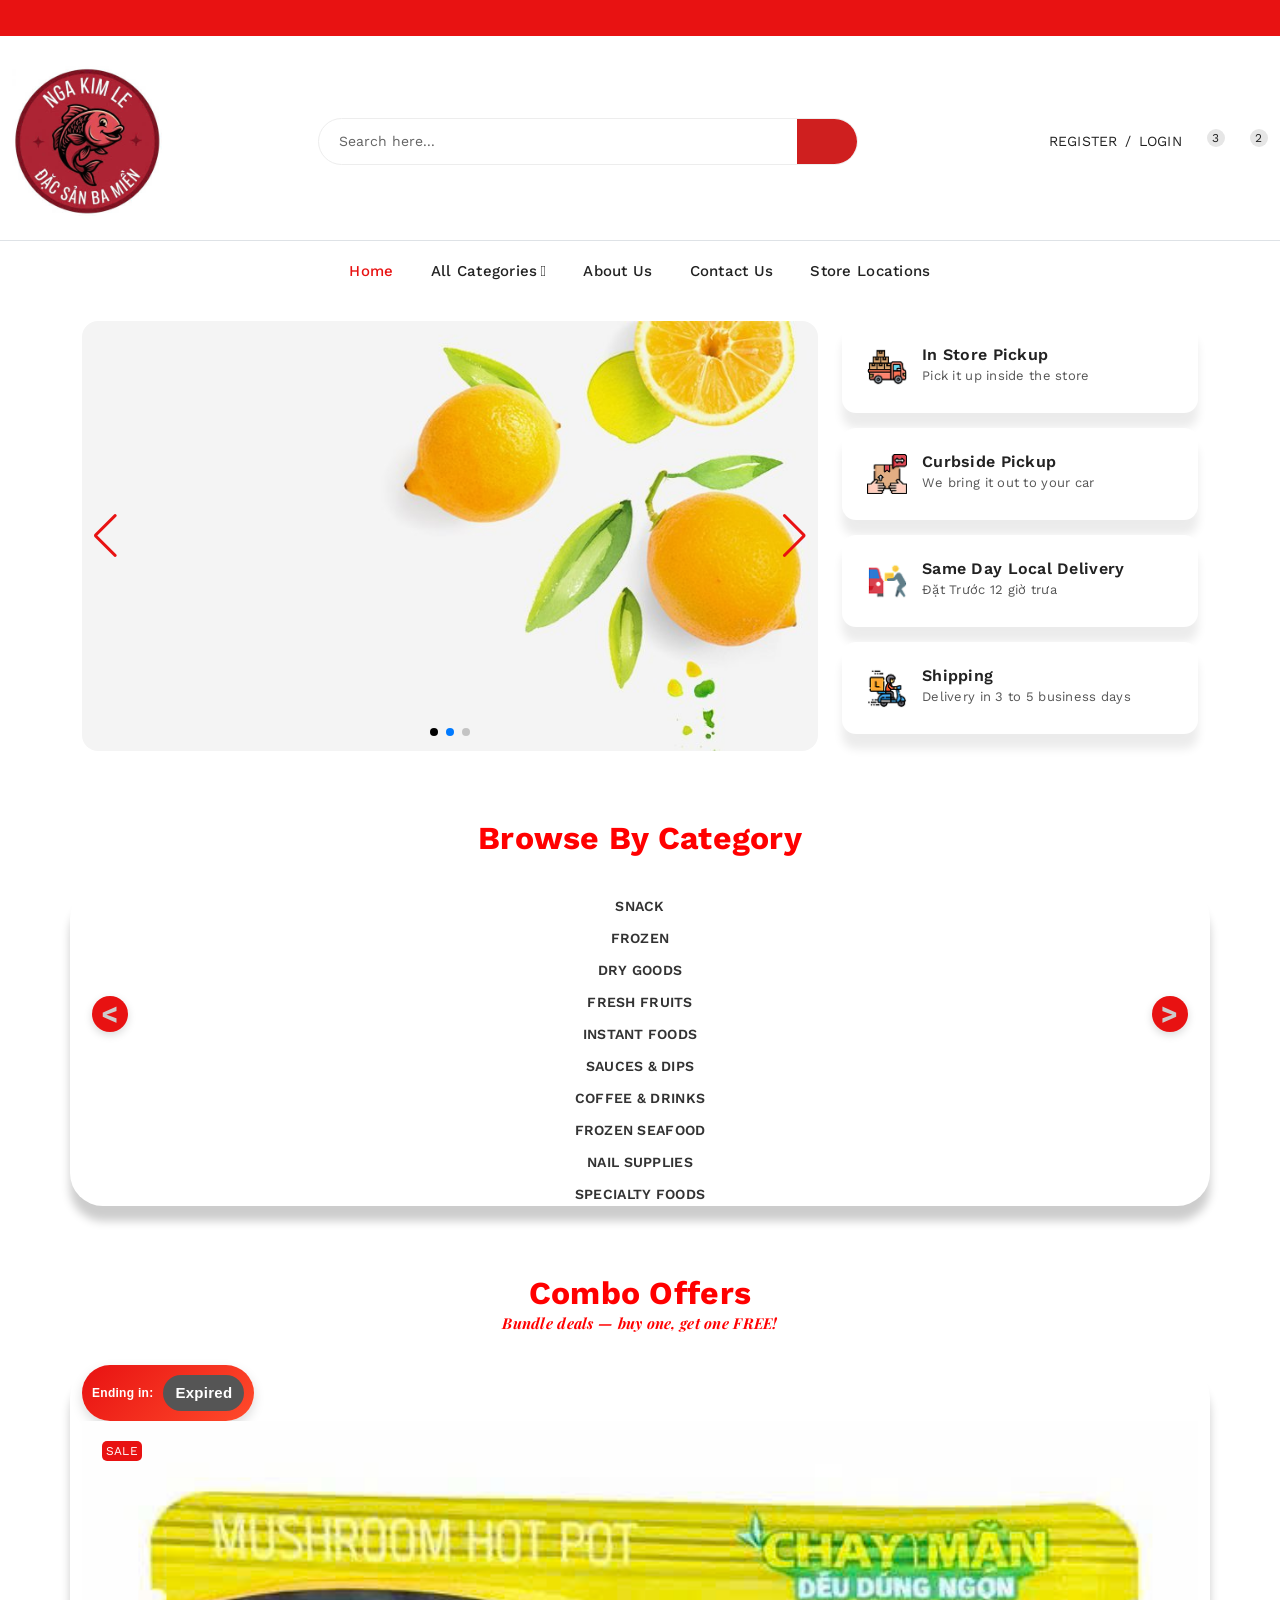
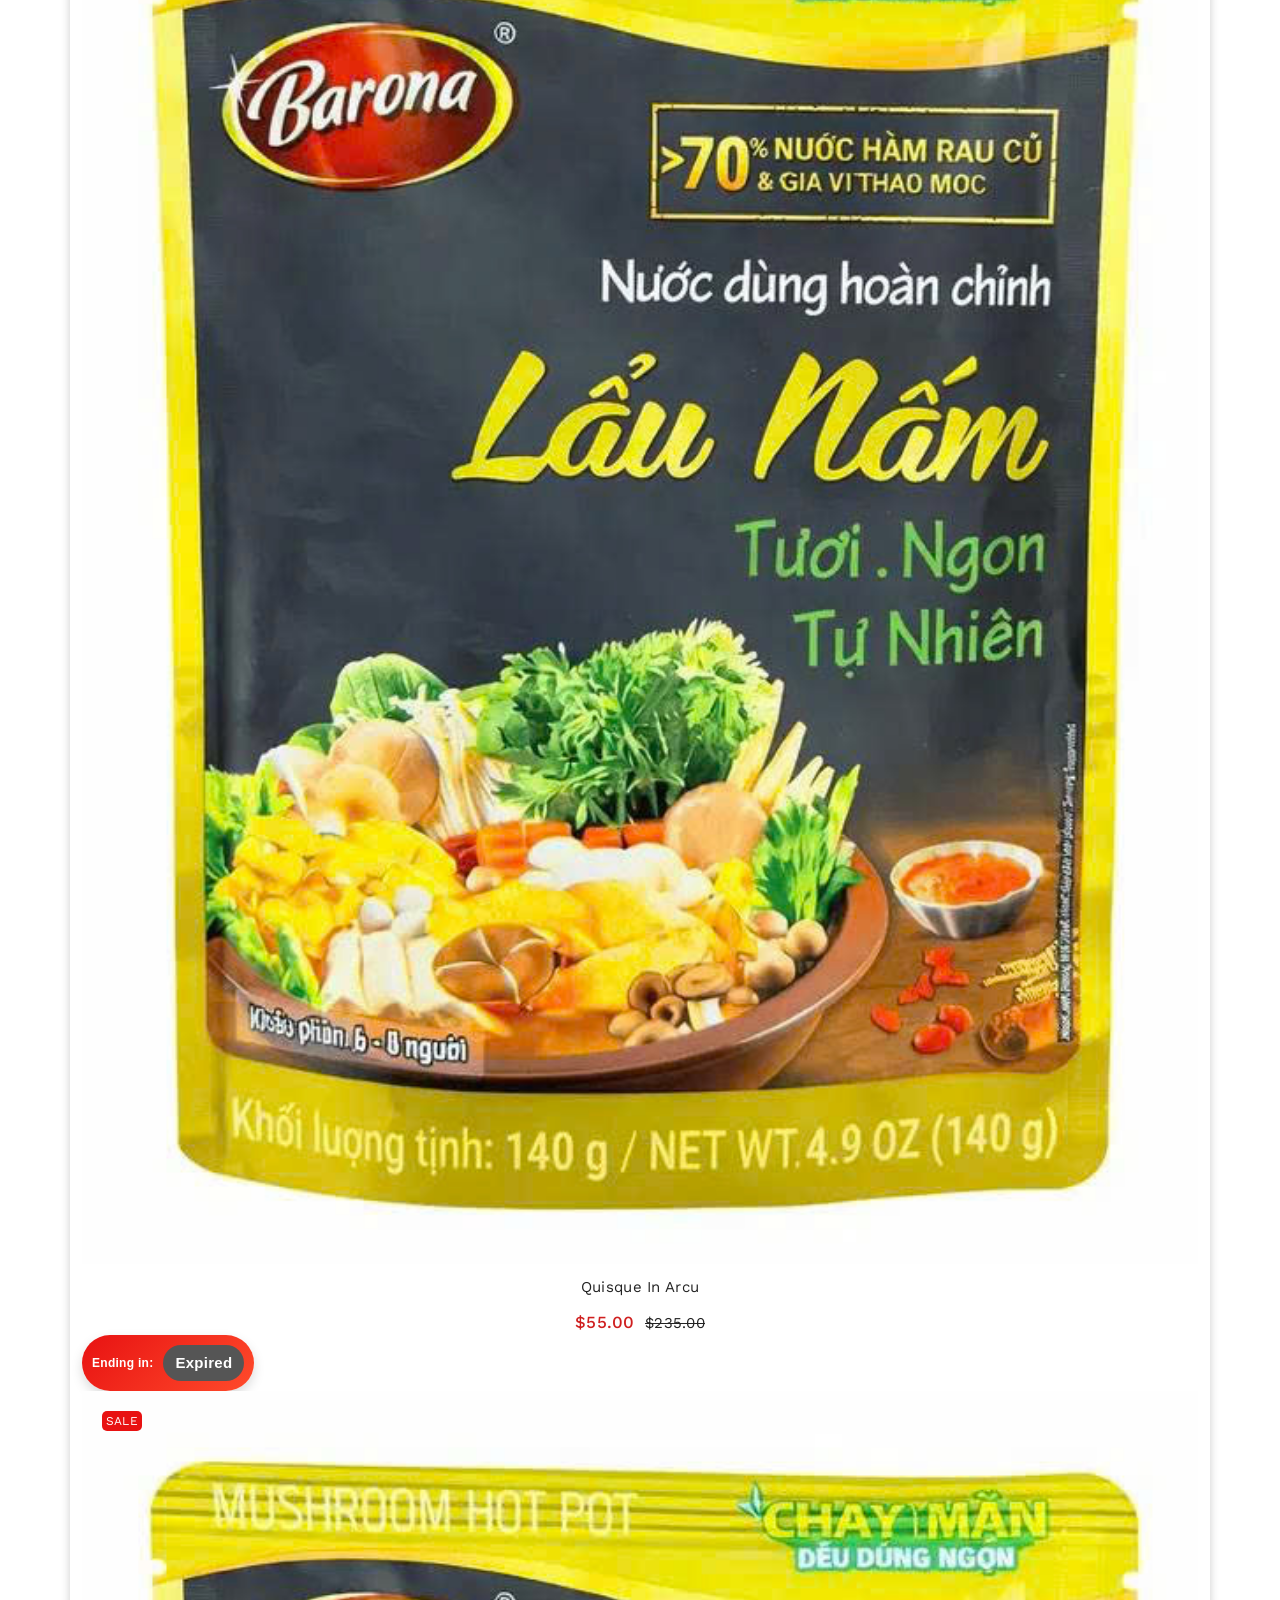
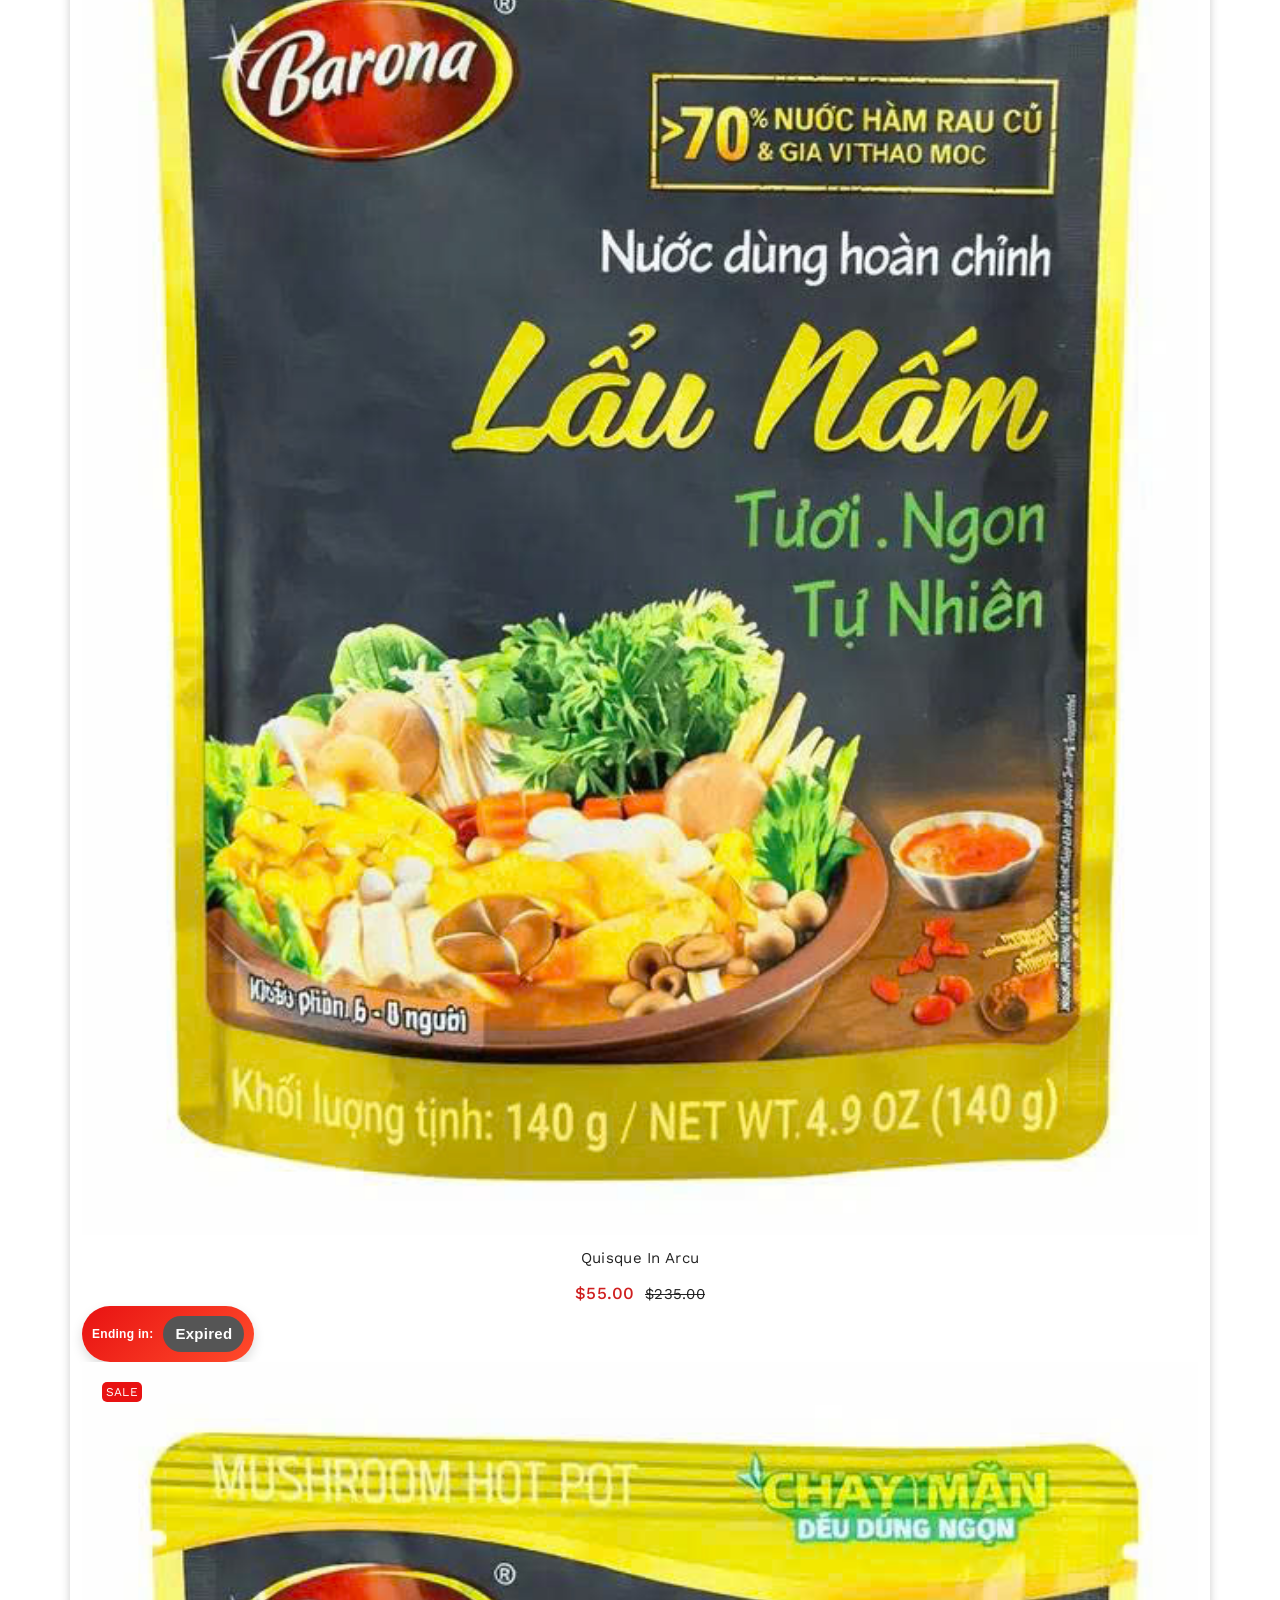
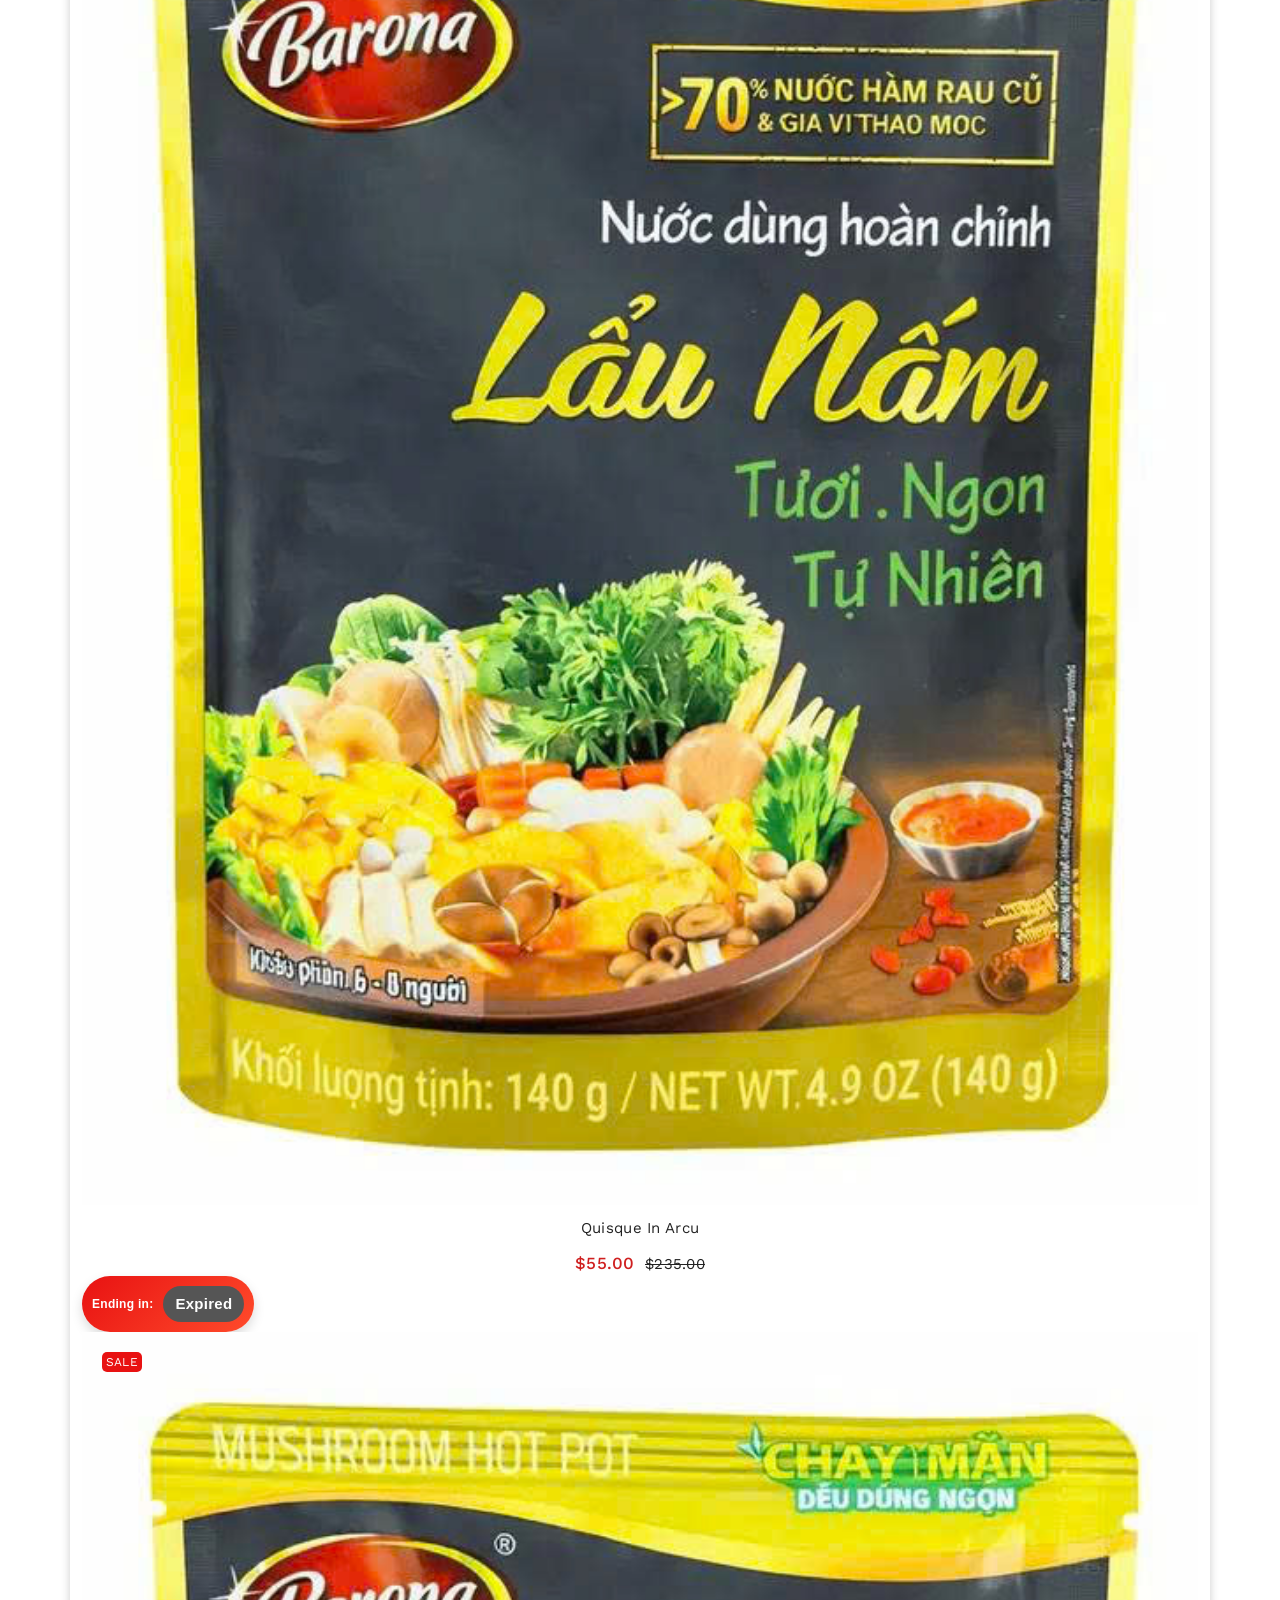
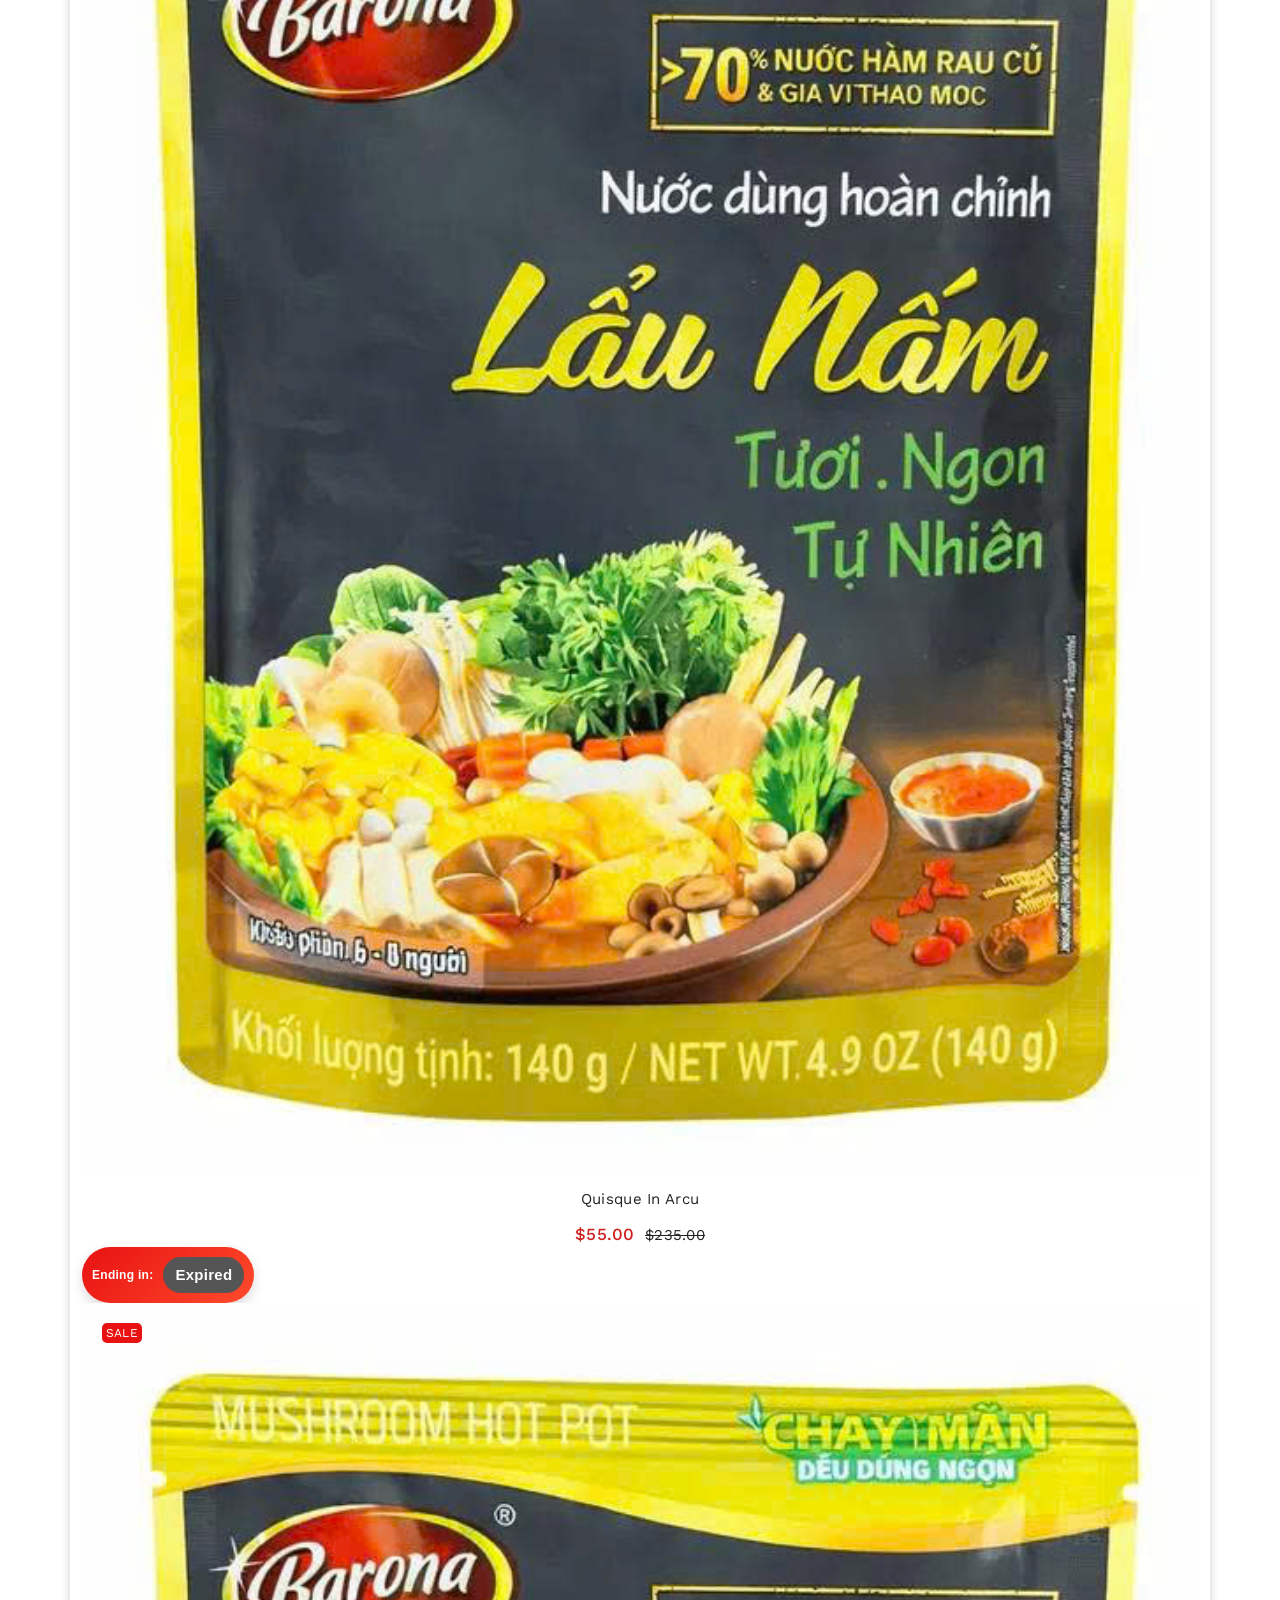
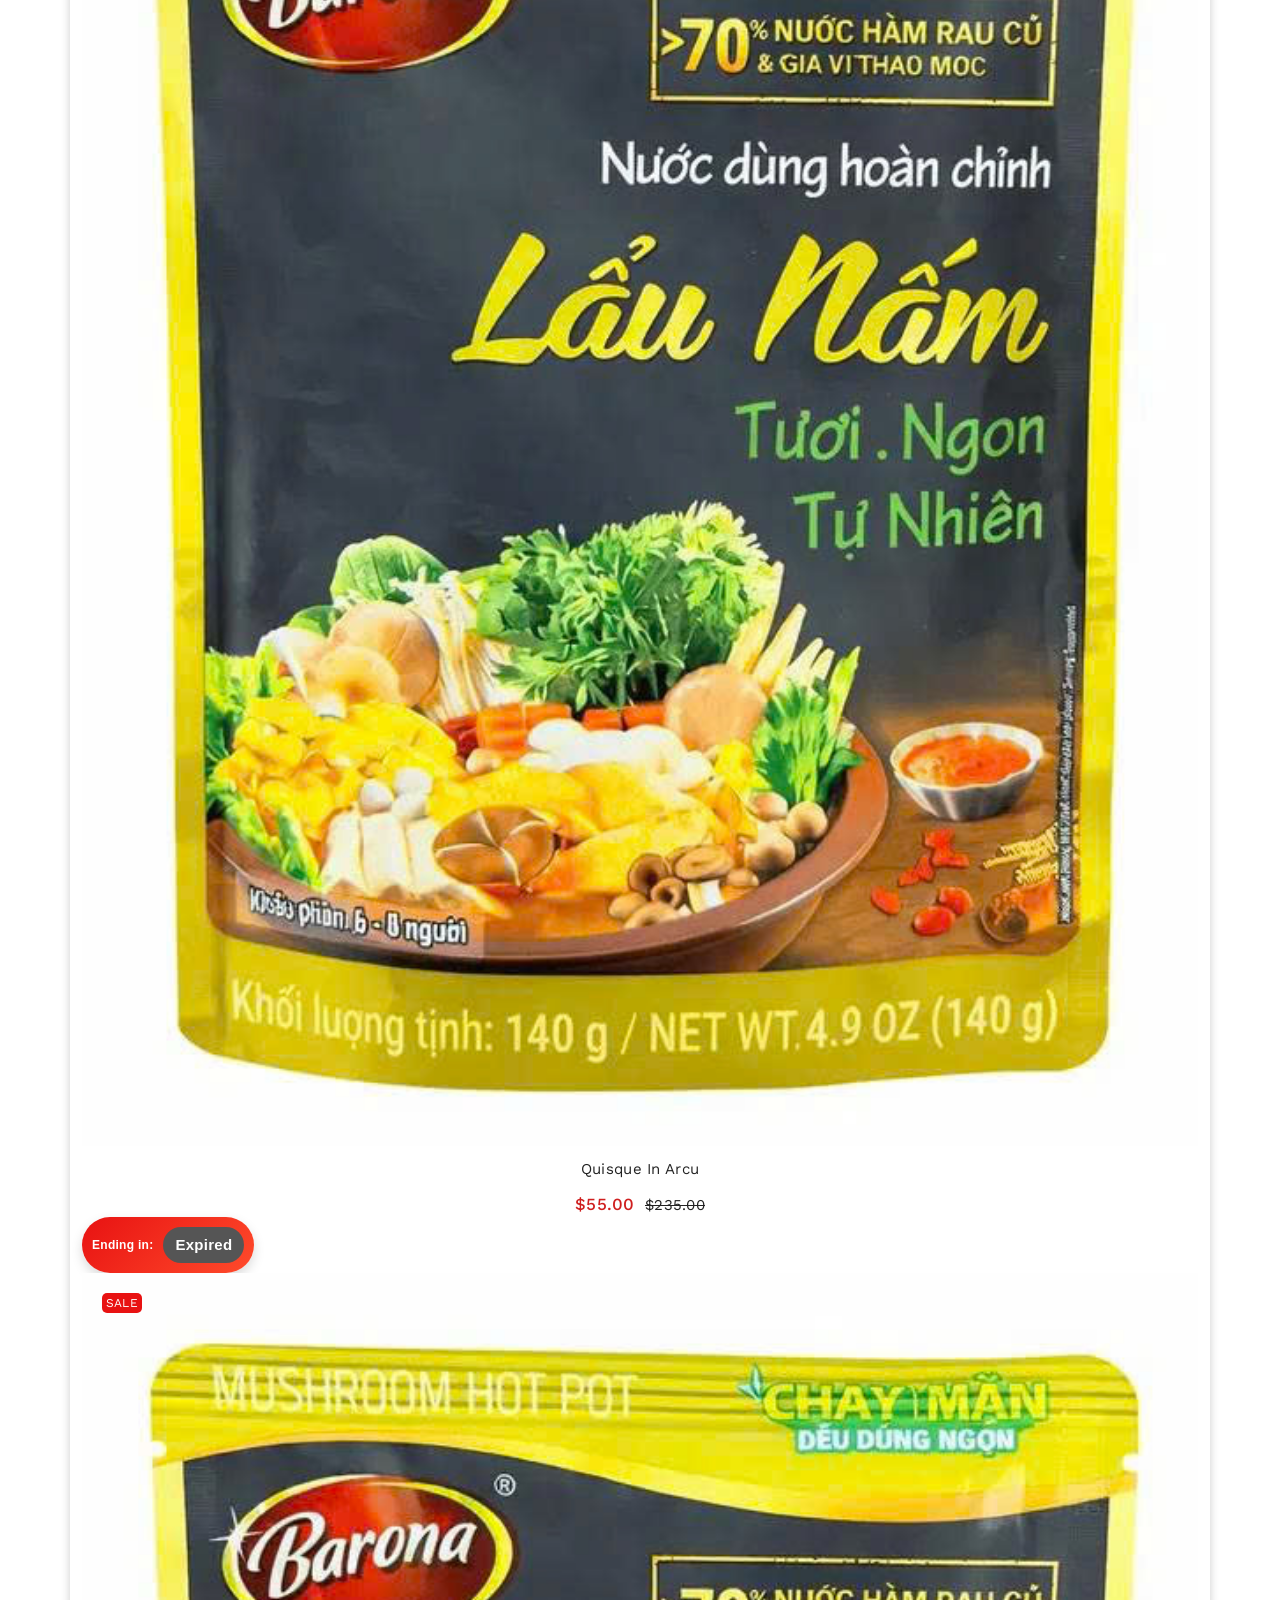
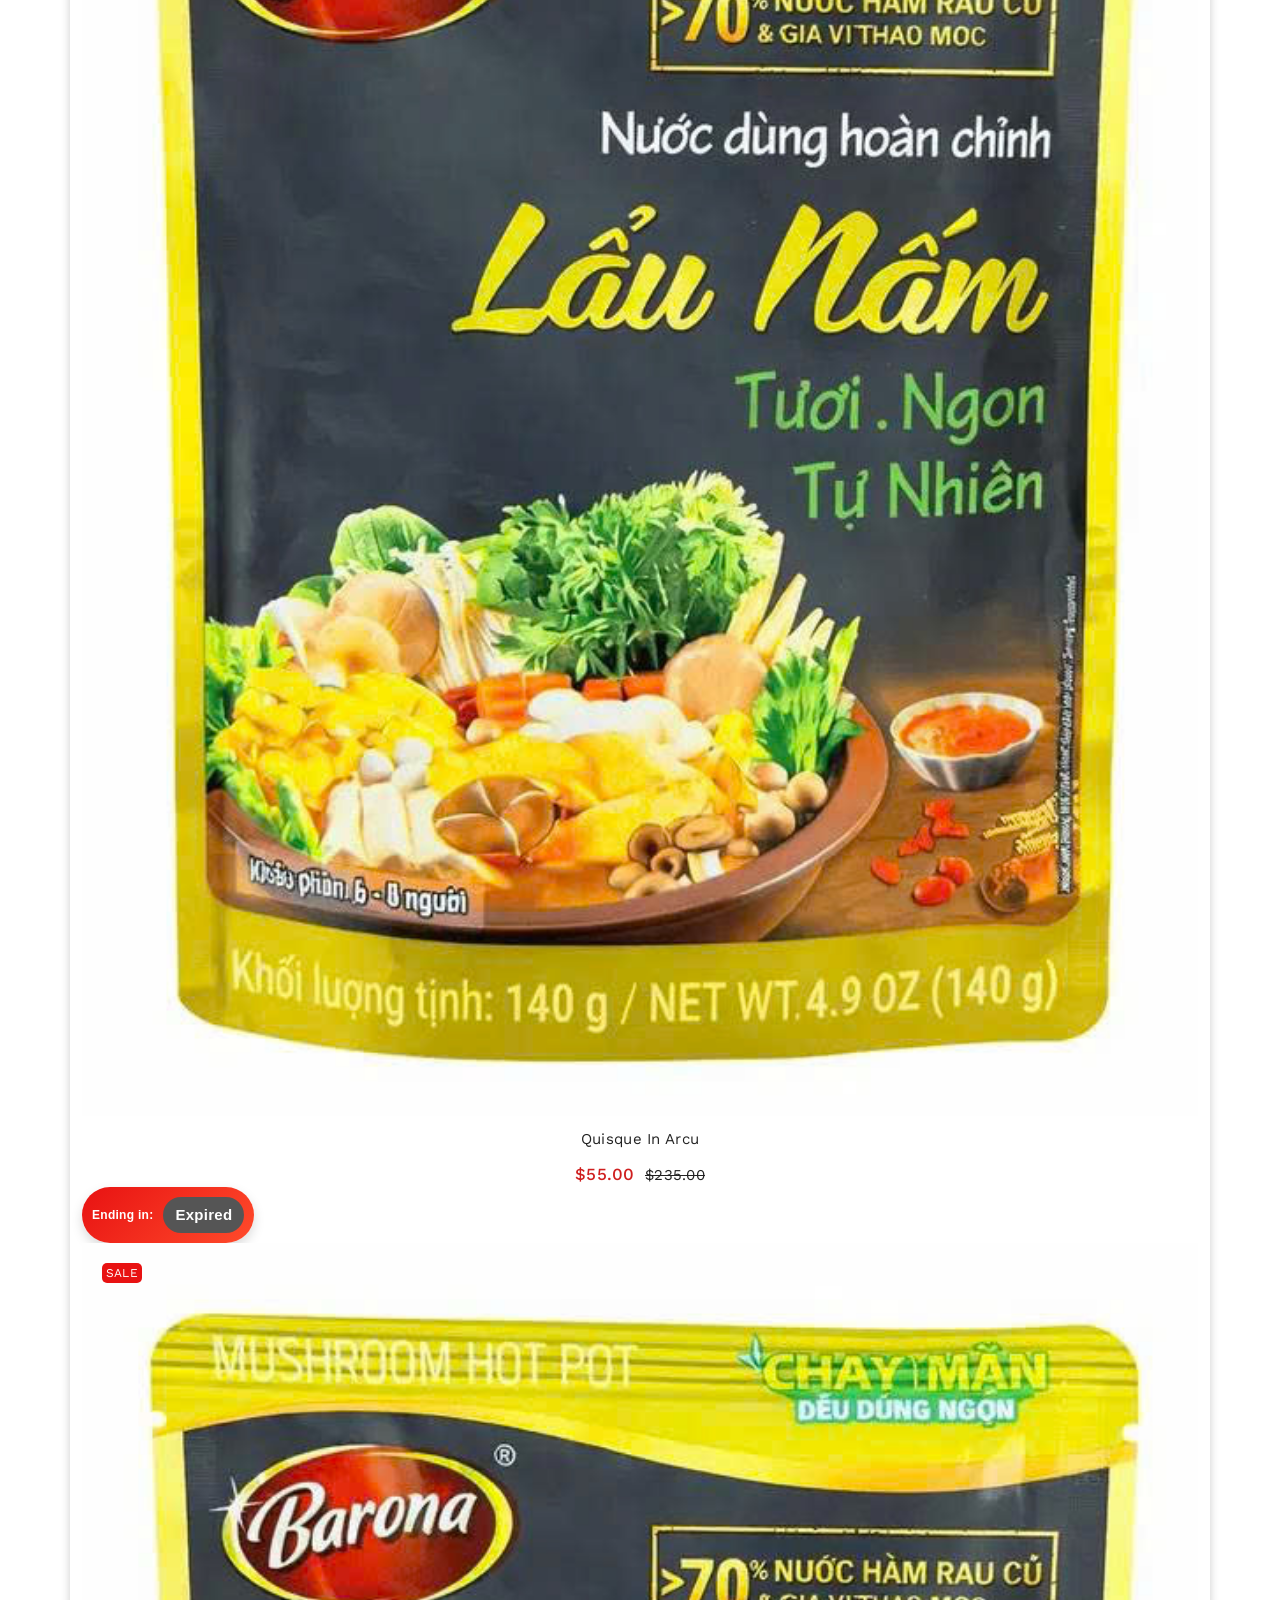
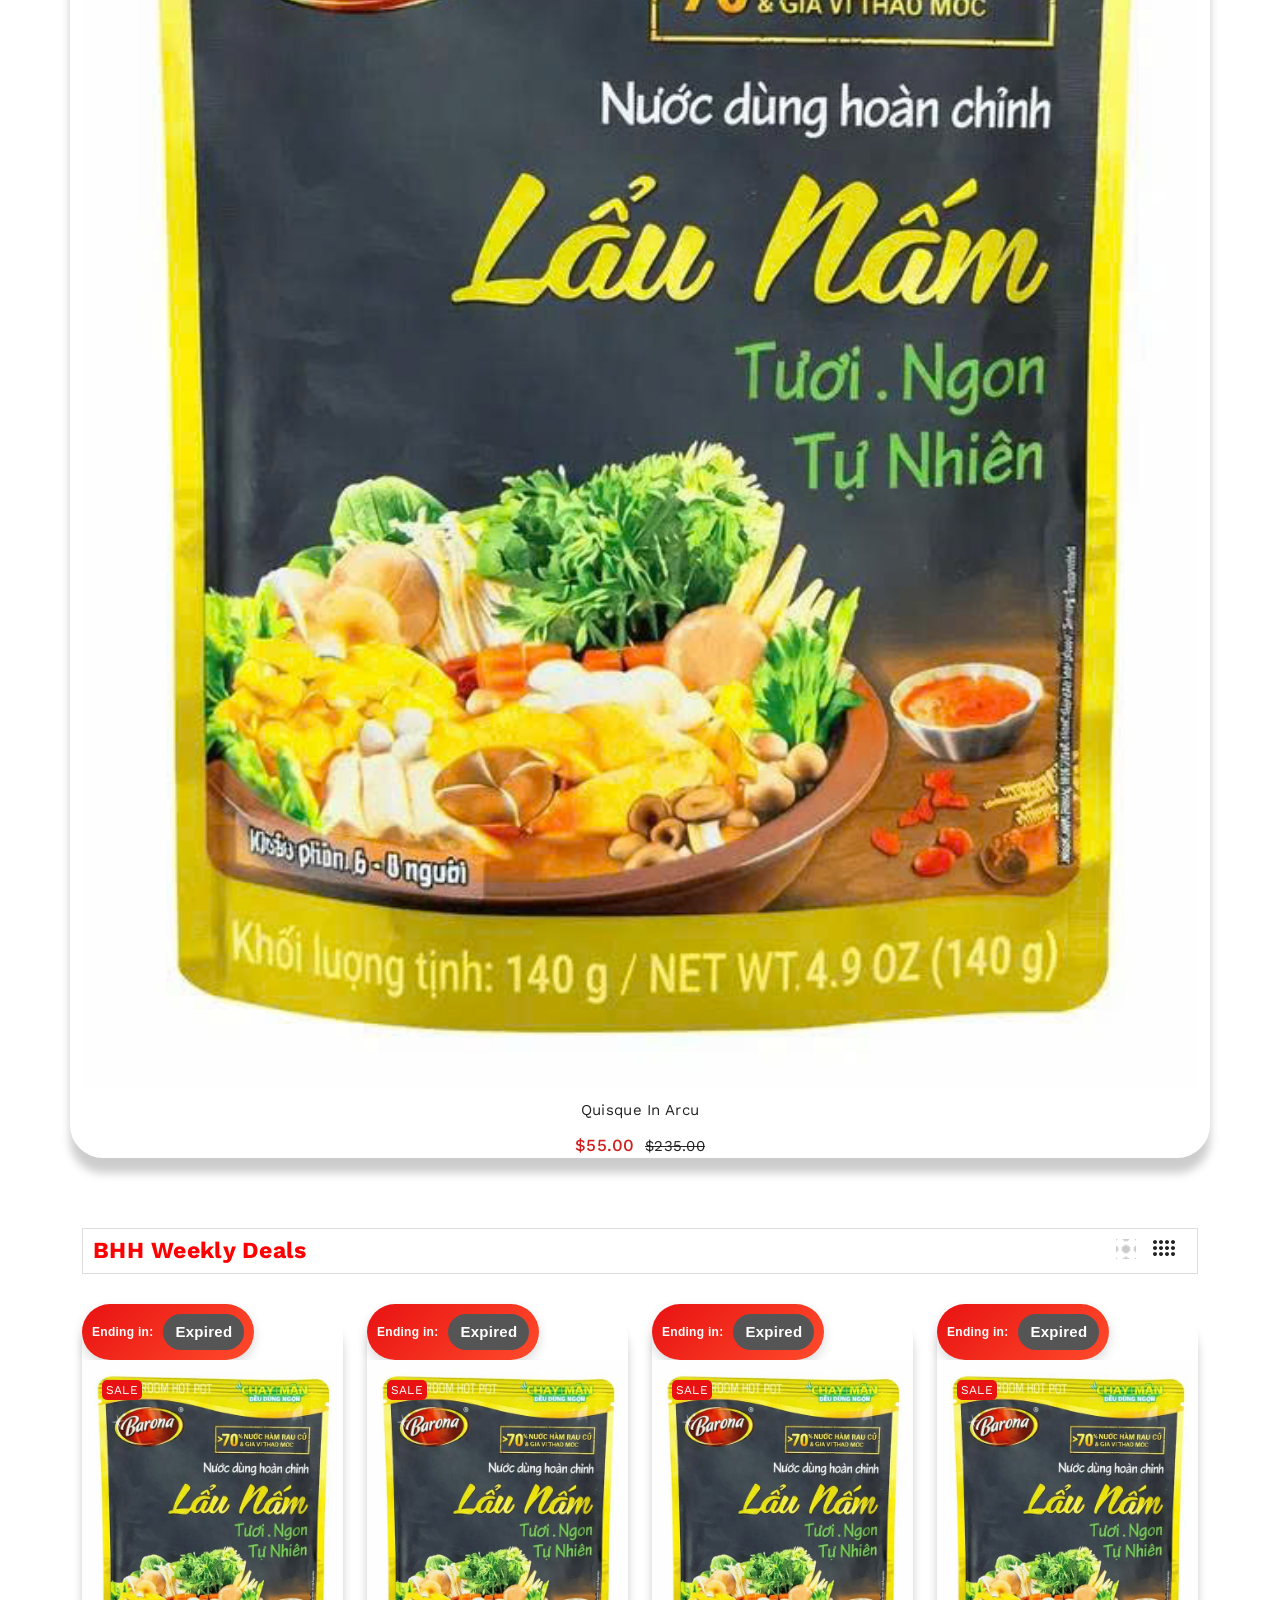
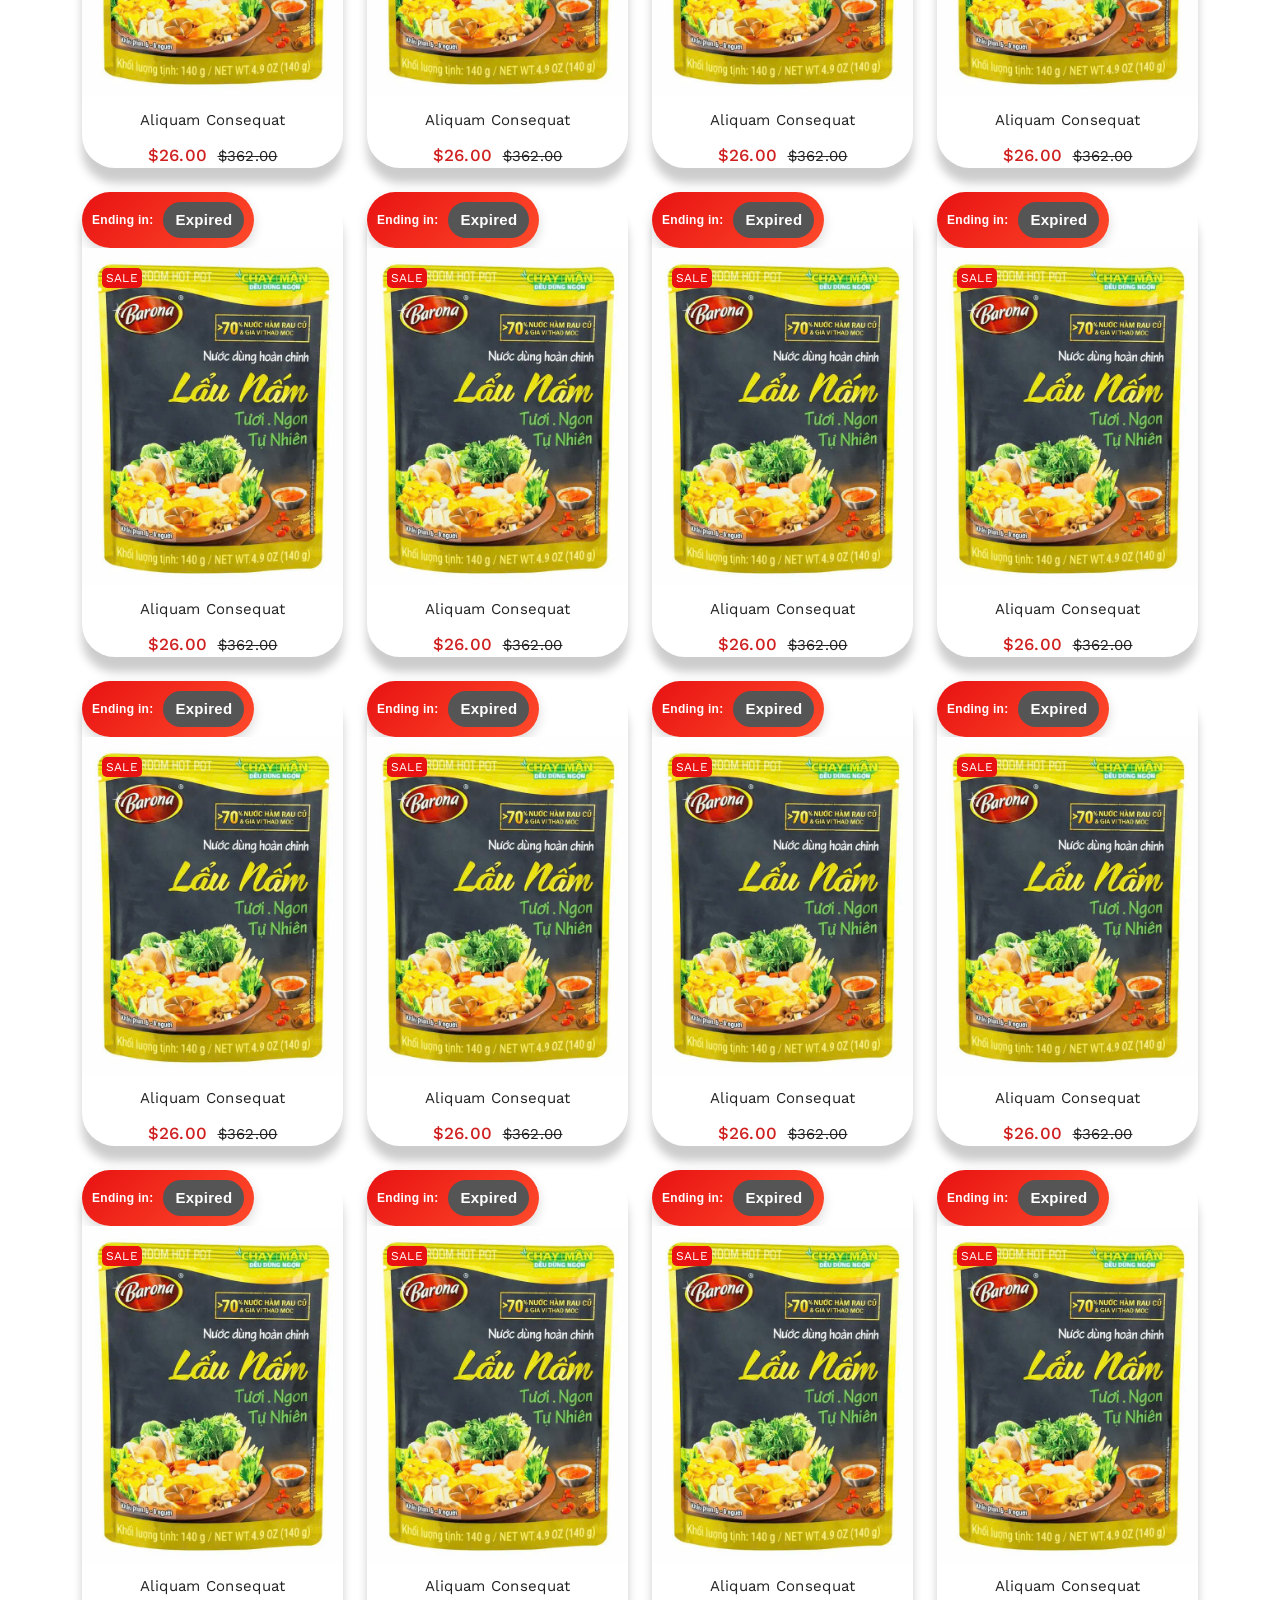
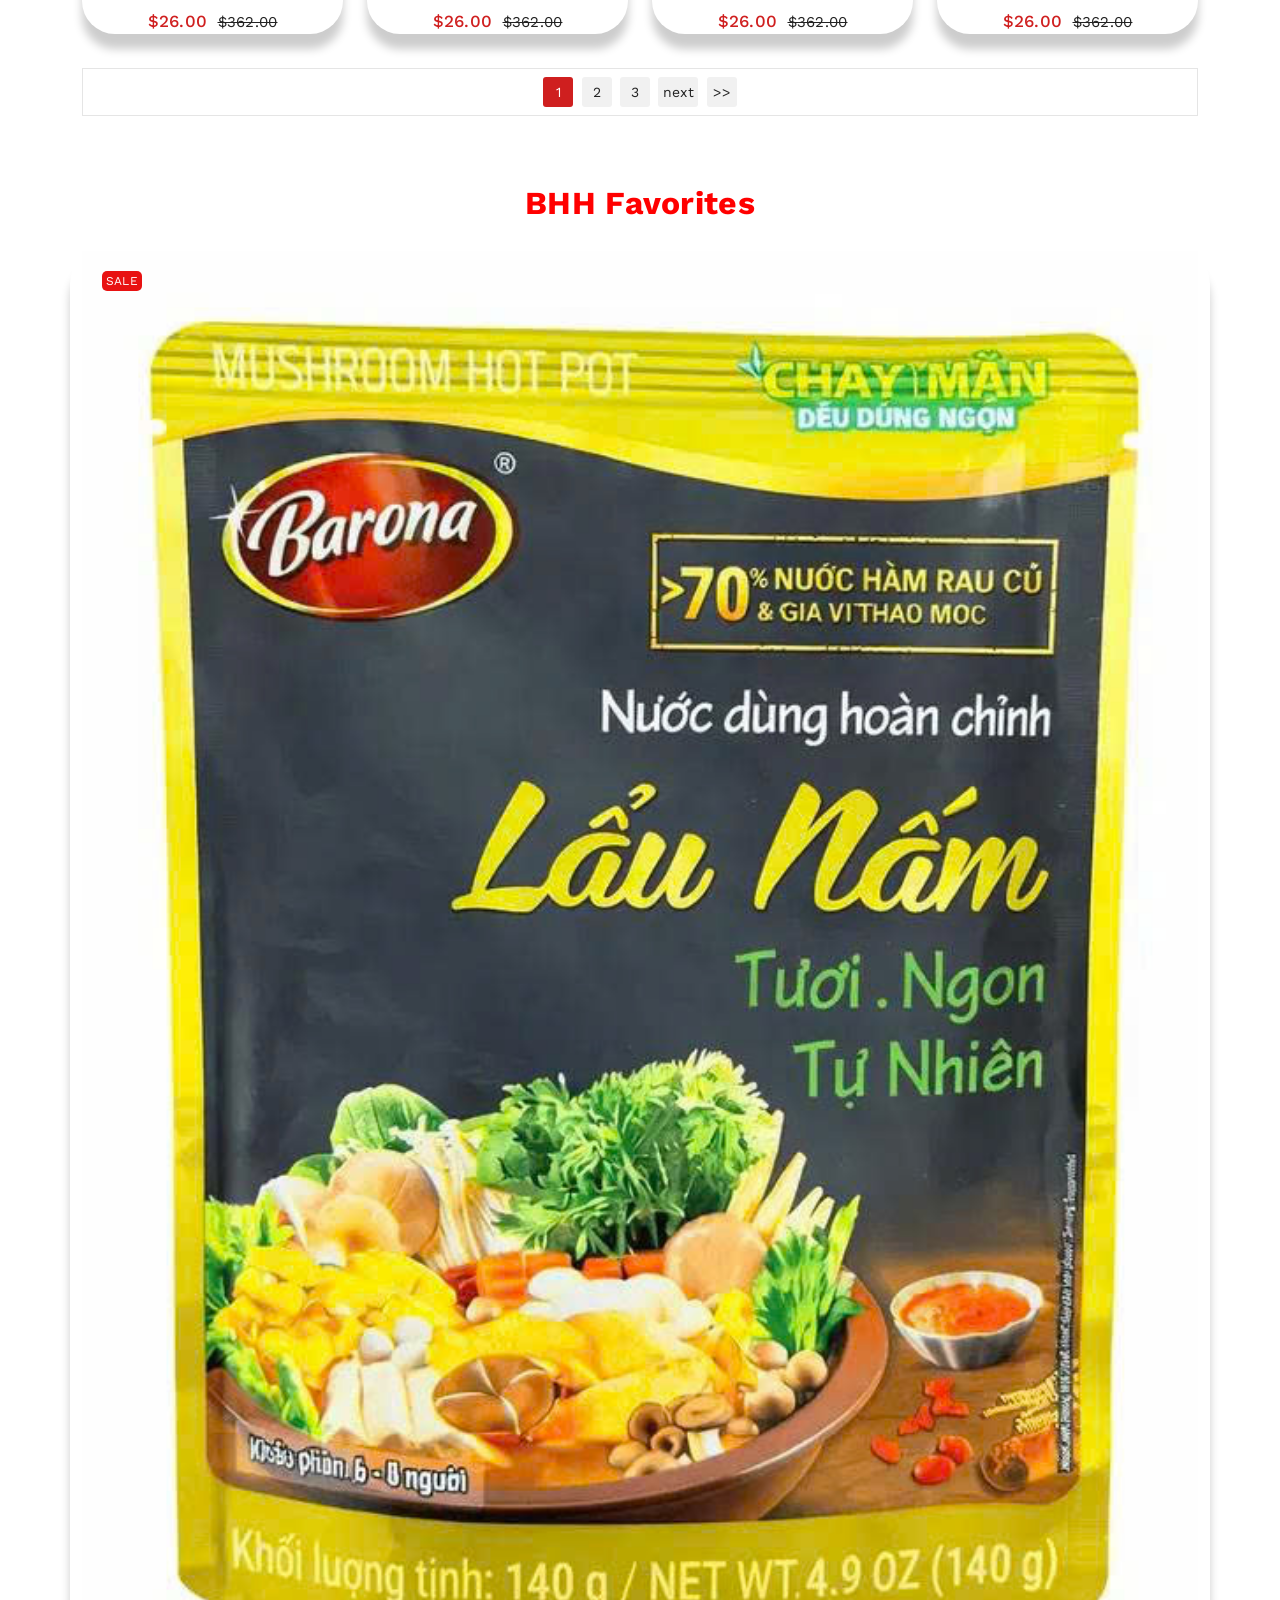
==== index.html @ f83b48e1 "Update index.html" ====
<!doctype html>
<html class="no-js" lang="en">


<!-- Mirrored from htmldemo.net/NKL/NKL/index-3.html by HTTrack Website Copier/3.x [XR&CO'2014], Tue, 21 May 2024 14:06:20 GMT -->

<head>
    <meta charset="utf-8">
    <meta http-equiv="x-ua-compatible" content="ie=edge">
    <title>NKL - HTML Template </title>
    <meta name="description" content="">
    <meta name="viewport" content="width=device-width, initial-scale=1">
    <!-- Favicon -->
    <link rel="shortcut icon" type="image/x-icon" href="assets/img/logo/logonkl.jpg">

    <!-- CSS 
    ========================= -->
    <!--bootstrap min css-->
    <link rel="stylesheet" href="assets/css/bootstrap.min.css">
    <!--owl carousel min css-->
    <link rel="stylesheet" href="assets/css/owl.carousel.min.css">
    <!--slick min css-->
    <link rel="stylesheet" href="assets/css/slick.css">
    <!--magnific popup min css-->
    <link rel="stylesheet" href="assets/css/magnific-popup.css">
    <!--font awesome css-->
    <link rel="stylesheet" href="assets/css/font.awesome.css">
    <!--ionicons css-->
    <link rel="stylesheet" href="assets/css/ionicons.min.css">
    <!--linearicons css-->
    <link rel="stylesheet" href="assets/css/linearicons.css">
    <!--animate css-->
    <link rel="stylesheet" href="assets/css/animate.css">
    <!--jquery ui min css-->
    <link rel="stylesheet" href="assets/css/jquery-ui.min.css">
    <!--slinky menu css-->
    <link rel="stylesheet" href="assets/css/slinky.menu.css">
    <!--plugins css-->
    <link rel="stylesheet" href="assets/css/plugins.css">
    <!-- Main Style CSS -->
    <link rel="stylesheet" href="assets/css/style.css">
    <link rel="stylesheet" href="https://cdn.jsdelivr.net/npm/swiper@11/swiper-bundle.min.css" />
    <!--modernizr min js here-->
    <script src="assets/js/vendor/modernizr-3.7.1.min.js"></script>
    <style>
        /* Thanh phía trên */
        .top-bar {
            width: 100%;
            background: #e81212;
            /* màu xanh giống hình */
            color: #fff;
            padding: 6px 0;
            overflow: hidden;
            position: relative;
        }

        /* Vùng chứa chữ chạy */
        .marquee {
            white-space: nowrap;
            overflow: hidden;
            position: relative;
        }

        /* Dòng chữ */
        .marquee span {
            display: inline-block;
            padding-left: 100%;
            /* để chữ bắt đầu từ bên phải */
            animation: marquee 12s linear infinite;
            font-weight: bold;
            font-size: 15px;
        }

        /* Hiệu ứng chạy */
        @keyframes marquee {
            0% {
                transform: translateX(0);
            }

            100% {
                transform: translateX(-100%);
            }
        }

        .deal-timer {
            display: inline-flex;
            align-items: center;
            gap: 10px;
            background: linear-gradient(135deg, #ff7a32, #ff4b2b);
            padding: 10px 18px;
            border-radius: 40px;
            box-shadow: 0 5px 12px rgba(0, 0, 0, 0.15);
            color: #fff;
            font-family: "Poppins", sans-serif;
            font-weight: 600;
        }

        /* Chữ Ending in */
        .timer-title {
            font-size: 15px;
        }

        /* Thời gian */
        .timer-countdown {
            background: #fff;
            color: #ff4b2b;
            padding: 6px 12px;
            border-radius: 20px;
            font-size: 15px;
            font-weight: 700;
        }
    </style>
</head>

<body>
    <!--header area start-->
    <!--offcanvas menu area start-->
    <div class="off_canvars_overlay">
    </div>
    <div class="top-bar">
        <div class="marquee">
            <span>$5 OFF CODE BACHHOA5 • FREE SHIPPING OVER $99 • SALE ALL WEEK</span>
        </div>
        <style>
            .deal-timer {
                display: inline-flex;
                align-items: center;
                gap: 10px;
                background: linear-gradient(135deg, #e81212, #ff4b2b);
                padding: 10px 10px;
                border-radius: 40px;
                box-shadow: 0 5px 12px rgba(0, 0, 0, 0.15);
                color: #fff;
                white-space: nowrap;
                /* ⭐ KHÔNG CHO XUỐNG DÒNG */
                font-family: "Poppins", sans-serif;
                font-weight: 600;
            }

            /* Ending in */
            .timer-title {
                font-size: 12px;
                display: inline-block;
                /* đảm bảo nằm 1 dòng */
            }

            /* Timer */
            .timer-countdown {
                background: #fff;
                color: #ff4b2b;
                padding: 6px 12px;
                border-radius: 20px;
                font-size: 15px;
                font-weight: 700;
                display: inline-block;
                /* đảm bảo nằm 1 dòng */
            }
        </style>
    </div>
    <div class="offcanvas_menu offcanvas6">
        <div class="container">
            <div class="row">
                <div class="col-12">

                    <div class="offcanvas_menu_wrapper">
                        <div class="call-support">
                            <p><a href="tel:(08)23456789">(08) 23 456 789</a> Customer Support</p>
                        </div>
                        <div id="menu" class="text-left ">
                            <ul class="offcanvas_main_menu">
                                <li class="menu-item-has-children">
                                    <a class="active" href="home.html"> Home</a>
                                </li>
                                <li class="menu-item-has-children">
                                    <a href="#">All Categories</a>
                                    <ul class="sub-menu">
                                        <li> Snacks</li>
                                        <li> Frozen</li>
                                        <li> Dry Goods</li>
                                        <li> Fresh Fruits</li>
                                        <li> Instant Foods</li>
                                        <li> Sauces & Dips</li>
                                        <li> Coffee & Drinks</li>
                                        <li> Frozen Seafood</li>
                                        <li> Nail Supplies</li>
                                        <li> Specialty Foods</li>
                                    </ul>
                                </li>
                                <li class="menu-item-has-children">
                                    <a href="about.html"> About Us</a>
                                </li>
                                <li class="menu-item-has-children">
                                    <a href="contact.html"> Contact Us</a>
                                </li>
                                <li class="menu-item-has-children">
                                    <a href="location.html"> Store Locations</a>
                                </li>
                            </ul>
                        </div>
                        <div class="offcanvas_footer">
                            <span><a href="#"><i class="fa fa-envelope-o"></i> info@yourdomain.com</a></span>
                        </div>
                    </div>
                </div>
            </div>
        </div>
    </div>
    <!--offcanvas menu area end-->
    <header>
        <div class="main_header container_width color_eight p-0">
            <div class="header_middle header_middle8 border-bottom">
                <div class="container">
                    <div class="row">
                        <div class="col-12">
                            <div class="header_middle8_inner d-flex align-items-center justify-content-between">
                                <div class="logo">
                                    <a href="index.html"><img src="assets/img/logo/logonkl.jpg" alt=""></a>
                                </div>
                                <div class="search_container mobail_s_none">
                                    <form action="#">
                                        <div class="search_box">
                                            <input placeholder="Search here..." type="text">
                                            <button type="submit"><span class="lnr lnr-magnifier"></span></button>
                                        </div>
                                    </form>
                                </div>

                                <div class="header_account_area">
                                    <div class="header_account_list register">
                                        <ul>
                                            <li><a href="login.html">Register</a></li>
                                            <li><span>/</span></li>
                                            <li><a href="login.html">Login</a></li>
                                        </ul>
                                    </div>
                                    <div class="header_account_list header_wishlist">
                                        <a href="wishlist.html"><span class="lnr lnr-heart"></span> <span
                                                class="item_count">3</span> </a>
                                    </div>
                                    <div class="header_account_list  mini_cart_wrapper">
                                        <a href="javascript:void(0)"><span class="lnr lnr-cart"></span><span
                                                class="item_count">2</span></a>
                                        <!--mini cart-->
                                        <div class="mini_cart">
                                            <div class="cart_gallery">
                                                <div class="cart_close">
                                                    <div class="cart_text">
                                                        <h3>cart</h3>
                                                    </div>
                                                    <div class="mini_cart_close">
                                                        <a href="javascript:void(0)"><i class="icon-x"></i></a>
                                                    </div>
                                                </div>
                                                <div class="cart_item">
                                                    <div class="cart_img">
                                                        <a href="#"><img src="assets/img3/s-product/lautruoc.jpg"
                                                                alt=""></a>
                                                    </div>
                                                    <div class="cart_info">
                                                        <a href="#">Primis In Faucibus</a>
                                                        <p>1 x <span> $65.00 </span></p>
                                                    </div>
                                                    <div class="cart_remove">
                                                        <a href="#"><i class="icon-x"></i></a>
                                                    </div>
                                                </div>
                                                <div class="cart_item">
                                                    <div class="cart_img">
                                                        <a href="#"><img src="assets/img3/s-product/lausau.png"
                                                                alt=""></a>
                                                    </div>
                                                    <div class="cart_info">
                                                        <a href="#">Letraset Sheets</a>
                                                        <p>1 x <span> $60.00 </span></p>
                                                    </div>
                                                    <div class="cart_remove">
                                                        <a href="#"><i class="icon-x"></i></a>
                                                    </div>
                                                </div>
                                            </div>
                                            <div class="mini_cart_table">
                                                <div class="cart_table_border">
                                                    <div class="cart_total">
                                                        <span>Sub total:</span>
                                                        <span class="price">$125.00</span>
                                                    </div>
                                                    <div class="cart_total mt-10">
                                                        <span>total:</span>
                                                        <span class="price">$125.00</span>
                                                    </div>
                                                </div>
                                            </div>
                                            <div class="mini_cart_footer">
                                                <div class="cart_button">
                                                    <a href="cart.html"><i class="fa fa-shopping-cart"></i> View
                                                        cart</a>
                                                </div>
                                                <div class="cart_button">
                                                    <a href="checkout.html"><i class="fa fa-sign-in"></i> Checkout</a>
                                                </div>

                                            </div>
                                        </div>
                                        <!--mini cart end-->
                                    </div>
                                </div>
                                <div class="canvas_open canvas_open8">
                                    <a href="javascript:void(0)"><i class="icon-menu"></i></a>
                                </div>
                            </div>
                        </div>
                    </div>
                </div>
            </div>
            <div class="header_bottom sticky-header">
                <div class="container">
                    <div class="row align-items-center">
                        <div class="col-lg-10 offset-lg-1">
                            <!--main menu start-->
                            <div class="main_menu menu_position">
                                <nav>
                                    <ul class="justify-content-center">
                                        <li><a class="active" href="home.html">Home</a></li>
                                        <li><a href="#">All Categories<i class="fa fa-angle-down"></i></a>
                                            <ul class="sub_menu pages">
                                                <li><img src="assets/img/icon/snack.png" class="icon"> Snacks</li>
                                                <li><img src="assets/img/icon/snack.png" class="icon"> Frozen</li>
                                                <li><img src="assets/img/icon/snack.png" class="icon"> Dry Goods</li>
                                                <li><img src="assets/img/icon/snack.png" class="icon"> Fresh Fruits</li>
                                                <li><img src="assets/img/icon/snack.png" class="icon"> Instant Foods
                                                </li>
                                                <li><img src="assets/img/icon/snack.png" class="icon"> Sauces & Dips
                                                </li>
                                                <li><img src="assets/img/icon/snack.png" class="icon"> Coffee & Drinks
                                                </li>
                                                <li><img src="assets/img/icon/snack.png" class="icon"> Frozen Seafood
                                                </li>
                                                <li><img src="assets/img/icon/snack.png" class="icon"> Nail Supplies
                                                </li>
                                                <li><img src="assets/img/icon/snack.png" class="icon"> Specialty Foods
                                                </li>
                                            </ul>
                                        </li>
                                        <li><a href="about.html">About Us</a></li>
                                        <li><a href="contact.html">Contact Us</a></li>
                                        <li><a href="contact.html">Store Locations</a></li>
                                    </ul>
                                </nav>
                            </div>
                            <!--main menu end-->
                        </div>
                    </div>
                </div>
            </div>
        </div>
    </header>
    <!--header area end-->
    <!--slider area start-->
    <div class="container my-layout">
        <div class="row">
            <!-- CỘT SLIDER -->
            <div class="col-lg-8 col-md-7 col-12">
                <div class="swiper mySwiper">
                    <div class="swiper-wrapper">
                        <!-- Slide 1 -->
                        <div class="swiper-slide">
                            <div class="banner-box">
                                <img src="assets/img/slider/slider7.jpg" alt="">
                            </div>
                        </div>

                        <!-- Slide 2 -->
                        <div class="swiper-slide">
                            <div class="banner-box">
                                <img src="assets/img/slider/slider8.jpg" alt="">
                            </div>
                        </div>
                        <div class="swiper-slide">
                            <div class="banner-box">
                                <img src="assets/img/slider/slider9.jpg" alt="">
                            </div>
                        </div>
                    </div>

                    <!-- Nút điều khiển -->
                    <div class="swiper-button-next" style="color: #e81212;"></div>
                    <div class="swiper-button-prev" style="color: #e81212;"></div>

                    <!-- Dấu chấm -->
                    <div class="swiper-pagination"></div>
                </div>
            </div>

            <!-- CỘT DỊCH VỤ -->
            <div class="col-lg-4 col-md-5 col-12 right-service">

                <div class="service-box">
                    <img src="assets/img/about/shipping1.png" class="icon">
                    <div>
                        <h5>
                            In Store Pickup</h5>
                        <p>Pick it up inside the store</p>
                    </div>
                </div>

                <div class="service-box">
                    <img src="assets/img/about/shipping2.png" class="icon">
                    <div>
                        <h5>Curbside Pickup</h5>
                        <p>We bring it out to your car</p>
                    </div>
                </div>

                <div class="service-box">
                    <img src="assets/img/about/shipping3.png" class="icon">
                    <div>
                        <h5>Same Day Local Delivery</h5>
                        <p>Đặt Trước 12 giờ trưa</p>
                    </div>
                </div>

                <div class="service-box">
                    <img src="assets/img/about/shipping4.png" class="icon">
                    <div>
                        <h5>Shipping</h5>
                        <p>Delivery in 3 to 5 business days</p>
                    </div>
                </div>

            </div>

        </div>
        <style>
            .my-layout {
                margin-top: 20px;
            }

            .banner-box img {
                width: 100%;
                height: 100%;
                border-radius: 16px;
                object-fit: cover;
            }

            /* SERVICE BOX */
            .service-box {
                display: flex;
                align-items: center;
                gap: 15px;
                background: #fff;
                padding: 25px;
                border-radius: 14px;
                margin-bottom: 15px;
                box-shadow: 0 15px 10px rgba(0, 0, 0, 0.08);
            }

            .service-box .icon {
                width: 40px;
                height: 40px;
            }

            .service-box h5 {
                margin: 0;
                font-size: 16px;
                font-weight: 600;
            }

            .service-box p {
                margin: 0;
                font-size: 13px;
                color: #555;
            }
        </style>
    </div>
    <!--slider area end-->
    <!--brand area start-->
    <div class="brand_area">
        <div class="container">
            <div class="row">
                <div class="col-12">
                    <div class="section_title">
                        <h2 style="font-weight: bold;color: red;">Browse by Category</h2>
                    </div>
                </div>
            </div>
            <div class="row" style="box-shadow: 0 15px 10px rgba(0, 0, 0, 0.2);border-radius: 33px;">
                <div class="col-12">
                    <div class="brand_container owl-carousel ">
                        <div class="single_brand">
                            <a href="#"><img src="assets/img/icon/snack.png" alt=""></a>
                            <p class="brand-name">Snack</p>
                        </div>
                        <div class="single_brand">
                            <a href="#"><img src="assets/img/icon/snack.png" alt=""></a>
                            <p class="brand-name">Frozen</p>
                        </div>
                        <div class="single_brand">
                            <a href="#"><img src="assets/img/icon/snack.png" alt=""></a>
                            <p class="brand-name">Dry Goods</p>
                        </div>
                        <div class="single_brand">
                            <a href="#"><img src="assets/img/icon/snack.png" alt=""></a>
                            <p class="brand-name">Fresh Fruits</p>
                        </div>
                        <div class="single_brand">
                            <a href="#"><img src="assets/img/icon/snack.png" alt=""></a>
                            <p class="brand-name">Instant Foods</p>
                        </div>
                        <div class="single_brand">
                            <a href="#"><img src="assets/img/icon/snack.png" alt=""></a>
                            <p class="brand-name">Sauces & Dips</p>
                        </div>
                        <div class="single_brand">
                            <a href="#"><img src="assets/img/icon/snack.png" alt=""></a>
                            <p class="brand-name">Coffee & Drinks</p>
                        </div>
                        <div class="single_brand">
                            <a href="#"><img src="assets/img/icon/snack.png" alt=""></a>
                            <p class="brand-name">Frozen Seafood</p>
                        </div>
                        <div class="single_brand">
                            <a href="#"><img src="assets/img/icon/snack.png" alt=""></a>
                            <p class="brand-name">Nail Supplies</p>
                        </div>
                        <div class="single_brand">
                            <a href="#"><img src="assets/img/icon/snack.png" alt=""></a>
                            <p class="brand-name">Specialty Foods</p>
                        </div>
                    </div>
                    <style>
                        .single_brand {
                            text-align: center;
                        }

                        .single_brand img {
                            width: 100%;
                            max-width: 120px;
                            /* tùy chỉnh */
                            display: block;
                            margin: 0 auto;
                        }

                        .single_brand .brand-name {
                            margin-top: 8px;
                            font-size: 14px;
                            font-weight: 600;
                            color: #333;
                            text-transform: uppercase;
                            /* nếu muốn chữ in hoa */
                        }

                        /* KHUNG BAO BỌC CAROUSEL */
                        .brand_container {
                            position: relative;
                            padding: 0 50px;
                            /* chừa khoảng cho mũi tên */
                        }

                        /* MŨI TÊN TRÁI – PHẢI */
                        .brand_container::before,
                        .brand_container::after {
                            content: ">";
                            position: absolute;
                            top: 40%;
                            transform: translateY(-50%);
                            font-size: 28px;
                            font-weight: bold;
                            color: #ccc;
                            background: #e81212;
                            width: 36px;
                            height: 36px;
                            border-radius: 50%;
                            display: flex;
                            align-items: center;
                            justify-content: center;
                            box-shadow: 0 3px 8px rgba(0, 0, 0, 0.15);
                            z-index: 2;
                        }

                        /* Mũi tên trái */
                        .brand_container::before {
                            content: "<";
                            left: 10px;
                        }

                        /* Mũi tên phải */
                        .brand_container::after {
                            right: 10px;
                        }
                    </style>
                </div>
            </div>
        </div>
    </div>
    <!--brand area end-->
    <!--product area start-->
    <div class="product_area mb-65">
        <div class="container">
            <div class="row">
                <div class="col-12">
                    <div class="section_title">
                        <h2 style="font-weight: bold;color: red;">Combo Offers</h2>
                        <p style="font-weight: bold;color: red;">Bundle deals — buy one, get one FREE!</p>

                    </div>
                </div>
            </div>
            <div class="product_container">
                <div class="row" style="box-shadow: 0 15px 10px rgba(0, 0, 0, 0.2);border-radius: 33px;">
                    <div class="col-12">
                        <div class="product_carousel product_column5 owl-carousel">
                            <article class="single_product">
                                <div class="deal-timer" data-end-time="2026-03-25T23:59:59">
                                    <span class="timer-title">Ending in:</span>
                                    <span class="timer-countdown"></span>
                                </div>
                                <figure>
                                    <div class="product_thumb">
                                        <a class="primary_img" href="product-details.html"><img
                                                src="assets/img/product/lautruoc.jpg" alt=""></a>
                                        <a class="secondary_img" href="product-details.html"><img
                                                src="assets/img/product/lausau.png" alt=""></a>
                                        <div class="label_product">
                                            <span class="label_sale">Sale</span>

                                        </div>
                                        <div class="action_links">
                                            <ul>
                                                <li class="add_to_cart"><a href="cart.html" data-tippy="Add to cart"
                                                        data-tippy-placement="top" data-tippy-arrow="true"
                                                        data-tippy-inertia="true"> <span
                                                            class="lnr lnr-cart"></span></a></li>
                                                <li class="quick_button"><a href="#" data-tippy="quick view"
                                                        data-tippy-placement="top" data-tippy-arrow="true"
                                                        data-tippy-inertia="true" data-bs-toggle="modal"
                                                        data-bs-target="#modal_box"> <span
                                                            class="lnr lnr-magnifier"></span></a></li>
                                                <li class="wishlist"><a href="wishlist.html"
                                                        data-tippy="Add to Wishlist" data-tippy-placement="top"
                                                        data-tippy-arrow="true" data-tippy-inertia="true"><span
                                                            class="lnr lnr-heart"></span></a></li>
                                                <li class="compare"><a href="#" data-tippy="Add to Compare"
                                                        data-tippy-placement="top" data-tippy-arrow="true"
                                                        data-tippy-inertia="true"><span class="lnr lnr-sync"></span></a>
                                                </li>
                                            </ul>
                                        </div>
                                    </div>
                                    <figcaption class="product_content">
                                        <h4 class="product_name"><a href="product-details.html">Quisque In
                                                Arcu</a>
                                        </h4>

                                        <div class="price_box">
                                            <span class="current_price">$55.00</span>
                                            <span class="old_price">$235.00</span>
                                        </div>
                                    </figcaption>
                                </figure>
                            </article>
                            <article class="single_product">
                                <div class="deal-timer" data-end-time="2026-03-25T23:59:59">
                                    <span class="timer-title">Ending in:</span>
                                    <span class="timer-countdown"></span>
                                </div>
                                <figure>
                                    <div class="product_thumb">
                                        <a class="primary_img" href="product-details.html"><img
                                                src="assets/img/product/lautruoc.jpg" alt=""></a>
                                        <a class="secondary_img" href="product-details.html"><img
                                                src="assets/img/product/lausau.png" alt=""></a>
                                        <div class="label_product">
                                            <span class="label_sale">Sale</span>

                                        </div>
                                        <div class="action_links">
                                            <ul>
                                                <li class="add_to_cart"><a href="cart.html" data-tippy="Add to cart"
                                                        data-tippy-placement="top" data-tippy-arrow="true"
                                                        data-tippy-inertia="true"> <span
                                                            class="lnr lnr-cart"></span></a></li>
                                                <li class="quick_button"><a href="#" data-tippy="quick view"
                                                        data-tippy-placement="top" data-tippy-arrow="true"
                                                        data-tippy-inertia="true" data-bs-toggle="modal"
                                                        data-bs-target="#modal_box"> <span
                                                            class="lnr lnr-magnifier"></span></a></li>
                                                <li class="wishlist"><a href="wishlist.html"
                                                        data-tippy="Add to Wishlist" data-tippy-placement="top"
                                                        data-tippy-arrow="true" data-tippy-inertia="true"><span
                                                            class="lnr lnr-heart"></span></a></li>
                                                <li class="compare"><a href="#" data-tippy="Add to Compare"
                                                        data-tippy-placement="top" data-tippy-arrow="true"
                                                        data-tippy-inertia="true"><span class="lnr lnr-sync"></span></a>
                                                </li>
                                            </ul>
                                        </div>
                                    </div>
                                    <figcaption class="product_content">
                                        <h4 class="product_name"><a href="product-details.html">Quisque In
                                                Arcu</a>
                                        </h4>

                                        <div class="price_box">
                                            <span class="current_price">$55.00</span>
                                            <span class="old_price">$235.00</span>
                                        </div>
                                    </figcaption>
                                </figure>
                            </article>
                            <article class="single_product">
                                <div class="deal-timer" data-end-time="2026-03-25T23:59:59">
                                    <span class="timer-title">Ending in:</span>
                                    <span class="timer-countdown"></span>
                                </div>
                                <figure>
                                    <div class="product_thumb">
                                        <a class="primary_img" href="product-details.html"><img
                                                src="assets/img/product/lautruoc.jpg" alt=""></a>
                                        <a class="secondary_img" href="product-details.html"><img
                                                src="assets/img/product/lausau.png" alt=""></a>
                                        <div class="label_product">
                                            <span class="label_sale">Sale</span>

                                        </div>
                                        <div class="action_links">
                                            <ul>
                                                <li class="add_to_cart"><a href="cart.html" data-tippy="Add to cart"
                                                        data-tippy-placement="top" data-tippy-arrow="true"
                                                        data-tippy-inertia="true"> <span
                                                            class="lnr lnr-cart"></span></a></li>
                                                <li class="quick_button"><a href="#" data-tippy="quick view"
                                                        data-tippy-placement="top" data-tippy-arrow="true"
                                                        data-tippy-inertia="true" data-bs-toggle="modal"
                                                        data-bs-target="#modal_box"> <span
                                                            class="lnr lnr-magnifier"></span></a></li>
                                                <li class="wishlist"><a href="wishlist.html"
                                                        data-tippy="Add to Wishlist" data-tippy-placement="top"
                                                        data-tippy-arrow="true" data-tippy-inertia="true"><span
                                                            class="lnr lnr-heart"></span></a></li>
                                                <li class="compare"><a href="#" data-tippy="Add to Compare"
                                                        data-tippy-placement="top" data-tippy-arrow="true"
                                                        data-tippy-inertia="true"><span class="lnr lnr-sync"></span></a>
                                                </li>
                                            </ul>
                                        </div>
                                    </div>
                                    <figcaption class="product_content">
                                        <h4 class="product_name"><a href="product-details.html">Quisque In
                                                Arcu</a>
                                        </h4>

                                        <div class="price_box">
                                            <span class="current_price">$55.00</span>
                                            <span class="old_price">$235.00</span>
                                        </div>
                                    </figcaption>
                                </figure>
                            </article>
                            <article class="single_product">
                                <div class="deal-timer" data-end-time="2026-03-25T23:59:59">
                                    <span class="timer-title">Ending in:</span>
                                    <span class="timer-countdown"></span>
                                </div>
                                <figure>
                                    <div class="product_thumb">
                                        <a class="primary_img" href="product-details.html"><img
                                                src="assets/img/product/lautruoc.jpg" alt=""></a>
                                        <a class="secondary_img" href="product-details.html"><img
                                                src="assets/img/product/lausau.png" alt=""></a>
                                        <div class="label_product">
                                            <span class="label_sale">Sale</span>

                                        </div>
                                        <div class="action_links">
                                            <ul>
                                                <li class="add_to_cart"><a href="cart.html" data-tippy="Add to cart"
                                                        data-tippy-placement="top" data-tippy-arrow="true"
                                                        data-tippy-inertia="true"> <span
                                                            class="lnr lnr-cart"></span></a></li>
                                                <li class="quick_button"><a href="#" data-tippy="quick view"
                                                        data-tippy-placement="top" data-tippy-arrow="true"
                                                        data-tippy-inertia="true" data-bs-toggle="modal"
                                                        data-bs-target="#modal_box"> <span
                                                            class="lnr lnr-magnifier"></span></a></li>
                                                <li class="wishlist"><a href="wishlist.html"
                                                        data-tippy="Add to Wishlist" data-tippy-placement="top"
                                                        data-tippy-arrow="true" data-tippy-inertia="true"><span
                                                            class="lnr lnr-heart"></span></a></li>
                                                <li class="compare"><a href="#" data-tippy="Add to Compare"
                                                        data-tippy-placement="top" data-tippy-arrow="true"
                                                        data-tippy-inertia="true"><span class="lnr lnr-sync"></span></a>
                                                </li>
                                            </ul>
                                        </div>
                                    </div>
                                    <figcaption class="product_content">
                                        <h4 class="product_name"><a href="product-details.html">Quisque In
                                                Arcu</a>
                                        </h4>

                                        <div class="price_box">
                                            <span class="current_price">$55.00</span>
                                            <span class="old_price">$235.00</span>
                                        </div>
                                    </figcaption>
                                </figure>
                            </article>
                            <article class="single_product">
                                <div class="deal-timer" data-end-time="2026-03-25T23:59:59">
                                    <span class="timer-title">Ending in:</span>
                                    <span class="timer-countdown"></span>
                                </div>
                                <figure>
                                    <div class="product_thumb">
                                        <a class="primary_img" href="product-details.html"><img
                                                src="assets/img/product/lautruoc.jpg" alt=""></a>
                                        <a class="secondary_img" href="product-details.html"><img
                                                src="assets/img/product/lausau.png" alt=""></a>
                                        <div class="label_product">
                                            <span class="label_sale">Sale</span>

                                        </div>
                                        <div class="action_links">
                                            <ul>
                                                <li class="add_to_cart"><a href="cart.html" data-tippy="Add to cart"
                                                        data-tippy-placement="top" data-tippy-arrow="true"
                                                        data-tippy-inertia="true"> <span
                                                            class="lnr lnr-cart"></span></a></li>
                                                <li class="quick_button"><a href="#" data-tippy="quick view"
                                                        data-tippy-placement="top" data-tippy-arrow="true"
                                                        data-tippy-inertia="true" data-bs-toggle="modal"
                                                        data-bs-target="#modal_box"> <span
                                                            class="lnr lnr-magnifier"></span></a></li>
                                                <li class="wishlist"><a href="wishlist.html"
                                                        data-tippy="Add to Wishlist" data-tippy-placement="top"
                                                        data-tippy-arrow="true" data-tippy-inertia="true"><span
                                                            class="lnr lnr-heart"></span></a></li>
                                                <li class="compare"><a href="#" data-tippy="Add to Compare"
                                                        data-tippy-placement="top" data-tippy-arrow="true"
                                                        data-tippy-inertia="true"><span class="lnr lnr-sync"></span></a>
                                                </li>
                                            </ul>
                                        </div>
                                    </div>
                                    <figcaption class="product_content">
                                        <h4 class="product_name"><a href="product-details.html">Quisque In
                                                Arcu</a>
                                        </h4>

                                        <div class="price_box">
                                            <span class="current_price">$55.00</span>
                                            <span class="old_price">$235.00</span>
                                        </div>
                                    </figcaption>
                                </figure>
                            </article>
                            <article class="single_product">
                                <div class="deal-timer" data-end-time="2026-03-25T23:59:59">
                                    <span class="timer-title">Ending in:</span>
                                    <span class="timer-countdown"></span>
                                </div>
                                <figure>
                                    <div class="product_thumb">
                                        <a class="primary_img" href="product-details.html"><img
                                                src="assets/img/product/lautruoc.jpg" alt=""></a>
                                        <a class="secondary_img" href="product-details.html"><img
                                                src="assets/img/product/lausau.png" alt=""></a>
                                        <div class="label_product">
                                            <span class="label_sale">Sale</span>

                                        </div>
                                        <div class="action_links">
                                            <ul>
                                                <li class="add_to_cart"><a href="cart.html" data-tippy="Add to cart"
                                                        data-tippy-placement="top" data-tippy-arrow="true"
                                                        data-tippy-inertia="true"> <span
                                                            class="lnr lnr-cart"></span></a></li>
                                                <li class="quick_button"><a href="#" data-tippy="quick view"
                                                        data-tippy-placement="top" data-tippy-arrow="true"
                                                        data-tippy-inertia="true" data-bs-toggle="modal"
                                                        data-bs-target="#modal_box"> <span
                                                            class="lnr lnr-magnifier"></span></a></li>
                                                <li class="wishlist"><a href="wishlist.html"
                                                        data-tippy="Add to Wishlist" data-tippy-placement="top"
                                                        data-tippy-arrow="true" data-tippy-inertia="true"><span
                                                            class="lnr lnr-heart"></span></a></li>
                                                <li class="compare"><a href="#" data-tippy="Add to Compare"
                                                        data-tippy-placement="top" data-tippy-arrow="true"
                                                        data-tippy-inertia="true"><span class="lnr lnr-sync"></span></a>
                                                </li>
                                            </ul>
                                        </div>
                                    </div>
                                    <figcaption class="product_content">
                                        <h4 class="product_name"><a href="product-details.html">Quisque In
                                                Arcu</a>
                                        </h4>

                                        <div class="price_box">
                                            <span class="current_price">$55.00</span>
                                            <span class="old_price">$235.00</span>
                                        </div>
                                    </figcaption>
                                </figure>
                            </article>
                            <article class="single_product">
                                <div class="deal-timer" data-end-time="2026-03-25T23:59:59">
                                    <span class="timer-title">Ending in:</span>
                                    <span class="timer-countdown"></span>
                                </div>
                                <figure>
                                    <div class="product_thumb">
                                        <a class="primary_img" href="product-details.html"><img
                                                src="assets/img/product/lautruoc.jpg" alt=""></a>
                                        <a class="secondary_img" href="product-details.html"><img
                                                src="assets/img/product/lausau.png" alt=""></a>
                                        <div class="label_product">
                                            <span class="label_sale">Sale</span>

                                        </div>
                                        <div class="action_links">
                                            <ul>
                                                <li class="add_to_cart"><a href="cart.html" data-tippy="Add to cart"
                                                        data-tippy-placement="top" data-tippy-arrow="true"
                                                        data-tippy-inertia="true"> <span
                                                            class="lnr lnr-cart"></span></a></li>
                                                <li class="quick_button"><a href="#" data-tippy="quick view"
                                                        data-tippy-placement="top" data-tippy-arrow="true"
                                                        data-tippy-inertia="true" data-bs-toggle="modal"
                                                        data-bs-target="#modal_box"> <span
                                                            class="lnr lnr-magnifier"></span></a></li>
                                                <li class="wishlist"><a href="wishlist.html"
                                                        data-tippy="Add to Wishlist" data-tippy-placement="top"
                                                        data-tippy-arrow="true" data-tippy-inertia="true"><span
                                                            class="lnr lnr-heart"></span></a></li>
                                                <li class="compare"><a href="#" data-tippy="Add to Compare"
                                                        data-tippy-placement="top" data-tippy-arrow="true"
                                                        data-tippy-inertia="true"><span class="lnr lnr-sync"></span></a>
                                                </li>
                                            </ul>
                                        </div>
                                    </div>
                                    <figcaption class="product_content">
                                        <h4 class="product_name"><a href="product-details.html">Quisque In
                                                Arcu</a>
                                        </h4>

                                        <div class="price_box">
                                            <span class="current_price">$55.00</span>
                                            <span class="old_price">$235.00</span>
                                        </div>
                                    </figcaption>
                                </figure>
                            </article>
                        </div>
                    </div>
                </div>
            </div>
        </div>
    </div>
    <!--product area end-->
    <!--shop  area start-->
    <div class="shop_area shop_fullwidth mt-70 mb-70">
        <div class="container">
            <div class="row">
                <div class="col-12">
                    <!--shop wrapper start-->
                    <!--shop toolbar start-->
                    <div class="shop_toolbar_wrapper">

                        <div class="page_amount">
                            <p style="font-weight: bold;color: red;font-size: 23px; ">BHH Weekly Deals</p>
                        </div>
                        <div class="shop_toolbar_btn">

                            <button data-role="grid_3" type="button" class=" btn-grid-3" data-toggle="tooltip"
                                title="3"></button>

                            <button data-role="grid_4" type="button" class="active btn-grid-4" data-toggle="tooltip"
                                title="4"></button>
                        </div>
                    </div>
                    <!--shop toolbar end-->
                    <div class="row shop_wrapper">
                        <div class="col-lg-3 col-md-4 col-sm-6 col-6 ">
                            <div class="single_product"
                                style="box-shadow: 0 15px 10px rgba(0, 0, 0, 0.2);border-radius: 33px;">
                                <div class="deal-timer" data-end-time="2026-03-22T22:59:59">
                                    <span class="timer-title">Ending in:</span>
                                    <span class="timer-countdown"></span>
                                </div>
                                <div class="product_thumb">
                                    <a class="primary_img" href="product-details.html"><img
                                            src="assets/img/product/lautruoc.jpg" alt=""></a>
                                    <a class="secondary_img" href="product-details.html"><img
                                            src="assets/img/product/lausau.png" alt=""></a>
                                    <div class="label_product">
                                        <span class="label_sale">Sale</span>

                                    </div>
                                    <div class="action_links">
                                        <ul>
                                            <li class="add_to_cart"><a href="cart.html" data-tippy="Add to cart"
                                                    data-tippy-placement="top" data-tippy-arrow="true"
                                                    data-tippy-inertia="true"> <span class="lnr lnr-cart"></span></a>
                                            </li>
                                            <li class="quick_button"><a href="#" data-tippy="quick view"
                                                    data-tippy-placement="top" data-tippy-arrow="true"
                                                    data-tippy-inertia="true" data-bs-toggle="modal"
                                                    data-bs-target="#modal_box"> <span
                                                        class="lnr lnr-magnifier"></span></a></li>
                                            <li class="wishlist"><a href="wishlist.html" data-tippy="Add to Wishlist"
                                                    data-tippy-placement="top" data-tippy-arrow="true"
                                                    data-tippy-inertia="true"><span class="lnr lnr-heart"></span></a>
                                            </li>
                                            <li class="compare"><a href="#" data-tippy="Add to Compare"
                                                    data-tippy-placement="top" data-tippy-arrow="true"
                                                    data-tippy-inertia="true"><span class="lnr lnr-sync"></span></a>
                                            </li>
                                        </ul>
                                    </div>
                                </div>
                                <div class="product_content grid_content">
                                    <h4 class="product_name"><a href="product-details.html">Aliquam
                                            Consequat</a>
                                    </h4>

                                    <div class="price_box">
                                        <span class="current_price">$26.00</span>
                                        <span class="old_price">$362.00</span>
                                    </div>
                                </div>
                                <div class="product_content list_content">
                                    <h4 class="product_name"><a href="product-details.html">Aliquam
                                            Consequat</a>
                                    </h4>

                                    <div class="price_box">
                                        <span class="current_price">$26.00</span>
                                        <span class="old_price">$362.00</span>
                                    </div>
                                    <div class="product_desc">
                                        <p>Nunc facilisis sagittis ullamcorper. Proin lectus ipsum, gravida et
                                            mattis vulputate, tristique ut lectus. Sed et lorem nunc. Vestibulum
                                            ante ipsum primis in faucibus orci luctus et ultrices posuere
                                            cubilia
                                            Curae; Aenean eleifend laoreet congue. Viva..</p>
                                    </div>
                                    <div class="action_links list_action_right">
                                        <ul>
                                            <li class="add_to_cart"><a href="cart.html" title="Add to cart">Add
                                                    to
                                                    Cart</a></li>
                                            <li class="quick_button"><a href="#" data-tippy="quick view"
                                                    data-tippy-placement="top" data-tippy-arrow="true"
                                                    data-tippy-inertia="true" data-bs-toggle="modal"
                                                    data-bs-target="#modal_box"> <span
                                                        class="lnr lnr-magnifier"></span></a></li>
                                            <li class="wishlist"><a href="wishlist.html" data-tippy="Add to Wishlist"
                                                    data-tippy-placement="top" data-tippy-arrow="true"
                                                    data-tippy-inertia="true"><span class="lnr lnr-heart"></span></a>
                                            </li>
                                            <li class="compare"><a href="#" data-tippy="Add to Compare"
                                                    data-tippy-placement="top" data-tippy-arrow="true"
                                                    data-tippy-inertia="true"><span class="lnr lnr-sync"></span></a>
                                            </li>
                                        </ul>
                                    </div>
                                </div>
                            </div>
                        </div>
                        <div class="col-lg-3 col-md-4 col-sm-6 col-6 ">
                            <div class="single_product"
                                style="box-shadow: 0 15px 10px rgba(0, 0, 0, 0.2);border-radius: 33px;">
                                <div class="deal-timer" data-end-time="2026-03-22T22:59:59">
                                    <span class="timer-title">Ending in:</span>
                                    <span class="timer-countdown"></span>
                                </div>
                                <div class="product_thumb">
                                    <a class="primary_img" href="product-details.html"><img
                                            src="assets/img/product/lautruoc.jpg" alt=""></a>
                                    <a class="secondary_img" href="product-details.html"><img
                                            src="assets/img/product/lausau.png" alt=""></a>
                                    <div class="label_product">
                                        <span class="label_sale">Sale</span>

                                    </div>
                                    <div class="action_links">
                                        <ul>
                                            <li class="add_to_cart"><a href="cart.html" data-tippy="Add to cart"
                                                    data-tippy-placement="top" data-tippy-arrow="true"
                                                    data-tippy-inertia="true"> <span class="lnr lnr-cart"></span></a>
                                            </li>
                                            <li class="quick_button"><a href="#" data-tippy="quick view"
                                                    data-tippy-placement="top" data-tippy-arrow="true"
                                                    data-tippy-inertia="true" data-bs-toggle="modal"
                                                    data-bs-target="#modal_box"> <span
                                                        class="lnr lnr-magnifier"></span></a></li>
                                            <li class="wishlist"><a href="wishlist.html" data-tippy="Add to Wishlist"
                                                    data-tippy-placement="top" data-tippy-arrow="true"
                                                    data-tippy-inertia="true"><span class="lnr lnr-heart"></span></a>
                                            </li>
                                            <li class="compare"><a href="#" data-tippy="Add to Compare"
                                                    data-tippy-placement="top" data-tippy-arrow="true"
                                                    data-tippy-inertia="true"><span class="lnr lnr-sync"></span></a>
                                            </li>
                                        </ul>
                                    </div>
                                </div>
                                <div class="product_content grid_content">
                                    <h4 class="product_name"><a href="product-details.html">Aliquam
                                            Consequat</a>
                                    </h4>

                                    <div class="price_box">
                                        <span class="current_price">$26.00</span>
                                        <span class="old_price">$362.00</span>
                                    </div>
                                </div>
                                <div class="product_content list_content">
                                    <h4 class="product_name"><a href="product-details.html">Aliquam
                                            Consequat</a>
                                    </h4>

                                    <div class="price_box">
                                        <span class="current_price">$26.00</span>
                                        <span class="old_price">$362.00</span>
                                    </div>
                                    <div class="product_desc">
                                        <p>Nunc facilisis sagittis ullamcorper. Proin lectus ipsum, gravida et
                                            mattis vulputate, tristique ut lectus. Sed et lorem nunc. Vestibulum
                                            ante ipsum primis in faucibus orci luctus et ultrices posuere
                                            cubilia
                                            Curae; Aenean eleifend laoreet congue. Viva..</p>
                                    </div>
                                    <div class="action_links list_action_right">
                                        <ul>
                                            <li class="add_to_cart"><a href="cart.html" title="Add to cart">Add
                                                    to
                                                    Cart</a></li>
                                            <li class="quick_button"><a href="#" data-tippy="quick view"
                                                    data-tippy-placement="top" data-tippy-arrow="true"
                                                    data-tippy-inertia="true" data-bs-toggle="modal"
                                                    data-bs-target="#modal_box"> <span
                                                        class="lnr lnr-magnifier"></span></a></li>
                                            <li class="wishlist"><a href="wishlist.html" data-tippy="Add to Wishlist"
                                                    data-tippy-placement="top" data-tippy-arrow="true"
                                                    data-tippy-inertia="true"><span class="lnr lnr-heart"></span></a>
                                            </li>
                                            <li class="compare"><a href="#" data-tippy="Add to Compare"
                                                    data-tippy-placement="top" data-tippy-arrow="true"
                                                    data-tippy-inertia="true"><span class="lnr lnr-sync"></span></a>
                                            </li>
                                        </ul>
                                    </div>
                                </div>
                            </div>
                        </div>
                        <div class="col-lg-3 col-md-4 col-sm-6 col-6 ">
                            <div class="single_product"
                                style="box-shadow: 0 15px 10px rgba(0, 0, 0, 0.2);border-radius: 33px;">
                                <div class="deal-timer" data-end-time="2026-03-22T22:59:59">
                                    <span class="timer-title">Ending in:</span>
                                    <span class="timer-countdown"></span>
                                </div>
                                <div class="product_thumb">
                                    <a class="primary_img" href="product-details.html"><img
                                            src="assets/img/product/lautruoc.jpg" alt=""></a>
                                    <a class="secondary_img" href="product-details.html"><img
                                            src="assets/img/product/lausau.png" alt=""></a>
                                    <div class="label_product">
                                        <span class="label_sale">Sale</span>

                                    </div>
                                    <div class="action_links">
                                        <ul>
                                            <li class="add_to_cart"><a href="cart.html" data-tippy="Add to cart"
                                                    data-tippy-placement="top" data-tippy-arrow="true"
                                                    data-tippy-inertia="true"> <span class="lnr lnr-cart"></span></a>
                                            </li>
                                            <li class="quick_button"><a href="#" data-tippy="quick view"
                                                    data-tippy-placement="top" data-tippy-arrow="true"
                                                    data-tippy-inertia="true" data-bs-toggle="modal"
                                                    data-bs-target="#modal_box"> <span
                                                        class="lnr lnr-magnifier"></span></a></li>
                                            <li class="wishlist"><a href="wishlist.html" data-tippy="Add to Wishlist"
                                                    data-tippy-placement="top" data-tippy-arrow="true"
                                                    data-tippy-inertia="true"><span class="lnr lnr-heart"></span></a>
                                            </li>
                                            <li class="compare"><a href="#" data-tippy="Add to Compare"
                                                    data-tippy-placement="top" data-tippy-arrow="true"
                                                    data-tippy-inertia="true"><span class="lnr lnr-sync"></span></a>
                                            </li>
                                        </ul>
                                    </div>
                                </div>
                                <div class="product_content grid_content">
                                    <h4 class="product_name"><a href="product-details.html">Aliquam
                                            Consequat</a>
                                    </h4>

                                    <div class="price_box">
                                        <span class="current_price">$26.00</span>
                                        <span class="old_price">$362.00</span>
                                    </div>
                                </div>
                                <div class="product_content list_content">
                                    <h4 class="product_name"><a href="product-details.html">Aliquam
                                            Consequat</a>
                                    </h4>

                                    <div class="price_box">
                                        <span class="current_price">$26.00</span>
                                        <span class="old_price">$362.00</span>
                                    </div>
                                    <div class="product_desc">
                                        <p>Nunc facilisis sagittis ullamcorper. Proin lectus ipsum, gravida et
                                            mattis vulputate, tristique ut lectus. Sed et lorem nunc. Vestibulum
                                            ante ipsum primis in faucibus orci luctus et ultrices posuere
                                            cubilia
                                            Curae; Aenean eleifend laoreet congue. Viva..</p>
                                    </div>
                                    <div class="action_links list_action_right">
                                        <ul>
                                            <li class="add_to_cart"><a href="cart.html" title="Add to cart">Add
                                                    to
                                                    Cart</a></li>
                                            <li class="quick_button"><a href="#" data-tippy="quick view"
                                                    data-tippy-placement="top" data-tippy-arrow="true"
                                                    data-tippy-inertia="true" data-bs-toggle="modal"
                                                    data-bs-target="#modal_box"> <span
                                                        class="lnr lnr-magnifier"></span></a></li>
                                            <li class="wishlist"><a href="wishlist.html" data-tippy="Add to Wishlist"
                                                    data-tippy-placement="top" data-tippy-arrow="true"
                                                    data-tippy-inertia="true"><span class="lnr lnr-heart"></span></a>
                                            </li>
                                            <li class="compare"><a href="#" data-tippy="Add to Compare"
                                                    data-tippy-placement="top" data-tippy-arrow="true"
                                                    data-tippy-inertia="true"><span class="lnr lnr-sync"></span></a>
                                            </li>
                                        </ul>
                                    </div>
                                </div>
                            </div>
                        </div>
                        <div class="col-lg-3 col-md-4 col-sm-6 col-6 ">
                            <div class="single_product"
                                style="box-shadow: 0 15px 10px rgba(0, 0, 0, 0.2);border-radius: 33px;">
                                <div class="deal-timer" data-end-time="2026-03-22T22:59:59">
                                    <span class="timer-title">Ending in:</span>
                                    <span class="timer-countdown"></span>
                                </div>
                                <div class="product_thumb">
                                    <a class="primary_img" href="product-details.html"><img
                                            src="assets/img/product/lautruoc.jpg" alt=""></a>
                                    <a class="secondary_img" href="product-details.html"><img
                                            src="assets/img/product/lausau.png" alt=""></a>
                                    <div class="label_product">
                                        <span class="label_sale">Sale</span>

                                    </div>
                                    <div class="action_links">
                                        <ul>
                                            <li class="add_to_cart"><a href="cart.html" data-tippy="Add to cart"
                                                    data-tippy-placement="top" data-tippy-arrow="true"
                                                    data-tippy-inertia="true"> <span class="lnr lnr-cart"></span></a>
                                            </li>
                                            <li class="quick_button"><a href="#" data-tippy="quick view"
                                                    data-tippy-placement="top" data-tippy-arrow="true"
                                                    data-tippy-inertia="true" data-bs-toggle="modal"
                                                    data-bs-target="#modal_box"> <span
                                                        class="lnr lnr-magnifier"></span></a></li>
                                            <li class="wishlist"><a href="wishlist.html" data-tippy="Add to Wishlist"
                                                    data-tippy-placement="top" data-tippy-arrow="true"
                                                    data-tippy-inertia="true"><span class="lnr lnr-heart"></span></a>
                                            </li>
                                            <li class="compare"><a href="#" data-tippy="Add to Compare"
                                                    data-tippy-placement="top" data-tippy-arrow="true"
                                                    data-tippy-inertia="true"><span class="lnr lnr-sync"></span></a>
                                            </li>
                                        </ul>
                                    </div>
                                </div>
                                <div class="product_content grid_content">
                                    <h4 class="product_name"><a href="product-details.html">Aliquam
                                            Consequat</a>
                                    </h4>

                                    <div class="price_box">
                                        <span class="current_price">$26.00</span>
                                        <span class="old_price">$362.00</span>
                                    </div>
                                </div>
                                <div class="product_content list_content">
                                    <h4 class="product_name"><a href="product-details.html">Aliquam
                                            Consequat</a>
                                    </h4>

                                    <div class="price_box">
                                        <span class="current_price">$26.00</span>
                                        <span class="old_price">$362.00</span>
                                    </div>
                                    <div class="product_desc">
                                        <p>Nunc facilisis sagittis ullamcorper. Proin lectus ipsum, gravida et
                                            mattis vulputate, tristique ut lectus. Sed et lorem nunc. Vestibulum
                                            ante ipsum primis in faucibus orci luctus et ultrices posuere
                                            cubilia
                                            Curae; Aenean eleifend laoreet congue. Viva..</p>
                                    </div>
                                    <div class="action_links list_action_right">
                                        <ul>
                                            <li class="add_to_cart"><a href="cart.html" title="Add to cart">Add
                                                    to
                                                    Cart</a></li>
                                            <li class="quick_button"><a href="#" data-tippy="quick view"
                                                    data-tippy-placement="top" data-tippy-arrow="true"
                                                    data-tippy-inertia="true" data-bs-toggle="modal"
                                                    data-bs-target="#modal_box"> <span
                                                        class="lnr lnr-magnifier"></span></a></li>
                                            <li class="wishlist"><a href="wishlist.html" data-tippy="Add to Wishlist"
                                                    data-tippy-placement="top" data-tippy-arrow="true"
                                                    data-tippy-inertia="true"><span class="lnr lnr-heart"></span></a>
                                            </li>
                                            <li class="compare"><a href="#" data-tippy="Add to Compare"
                                                    data-tippy-placement="top" data-tippy-arrow="true"
                                                    data-tippy-inertia="true"><span class="lnr lnr-sync"></span></a>
                                            </li>
                                        </ul>
                                    </div>
                                </div>
                            </div>
                        </div>
                        <div class="col-lg-3 col-md-4 col-sm-6 col-6 ">
                            <div class="single_product"
                                style="box-shadow: 0 15px 10px rgba(0, 0, 0, 0.2);border-radius: 33px;">
                                <div class="deal-timer" data-end-time="2026-03-22T22:59:59">
                                    <span class="timer-title">Ending in:</span>
                                    <span class="timer-countdown"></span>
                                </div>
                                <div class="product_thumb">
                                    <a class="primary_img" href="product-details.html"><img
                                            src="assets/img/product/lautruoc.jpg" alt=""></a>
                                    <a class="secondary_img" href="product-details.html"><img
                                            src="assets/img/product/lausau.png" alt=""></a>
                                    <div class="label_product">
                                        <span class="label_sale">Sale</span>

                                    </div>
                                    <div class="action_links">
                                        <ul>
                                            <li class="add_to_cart"><a href="cart.html" data-tippy="Add to cart"
                                                    data-tippy-placement="top" data-tippy-arrow="true"
                                                    data-tippy-inertia="true"> <span class="lnr lnr-cart"></span></a>
                                            </li>
                                            <li class="quick_button"><a href="#" data-tippy="quick view"
                                                    data-tippy-placement="top" data-tippy-arrow="true"
                                                    data-tippy-inertia="true" data-bs-toggle="modal"
                                                    data-bs-target="#modal_box"> <span
                                                        class="lnr lnr-magnifier"></span></a></li>
                                            <li class="wishlist"><a href="wishlist.html" data-tippy="Add to Wishlist"
                                                    data-tippy-placement="top" data-tippy-arrow="true"
                                                    data-tippy-inertia="true"><span class="lnr lnr-heart"></span></a>
                                            </li>
                                            <li class="compare"><a href="#" data-tippy="Add to Compare"
                                                    data-tippy-placement="top" data-tippy-arrow="true"
                                                    data-tippy-inertia="true"><span class="lnr lnr-sync"></span></a>
                                            </li>
                                        </ul>
                                    </div>
                                </div>
                                <div class="product_content grid_content">
                                    <h4 class="product_name"><a href="product-details.html">Aliquam
                                            Consequat</a>
                                    </h4>

                                    <div class="price_box">
                                        <span class="current_price">$26.00</span>
                                        <span class="old_price">$362.00</span>
                                    </div>
                                </div>
                                <div class="product_content list_content">
                                    <h4 class="product_name"><a href="product-details.html">Aliquam
                                            Consequat</a>
                                    </h4>

                                    <div class="price_box">
                                        <span class="current_price">$26.00</span>
                                        <span class="old_price">$362.00</span>
                                    </div>
                                    <div class="product_desc">
                                        <p>Nunc facilisis sagittis ullamcorper. Proin lectus ipsum, gravida et
                                            mattis vulputate, tristique ut lectus. Sed et lorem nunc. Vestibulum
                                            ante ipsum primis in faucibus orci luctus et ultrices posuere
                                            cubilia
                                            Curae; Aenean eleifend laoreet congue. Viva..</p>
                                    </div>
                                    <div class="action_links list_action_right">
                                        <ul>
                                            <li class="add_to_cart"><a href="cart.html" title="Add to cart">Add
                                                    to
                                                    Cart</a></li>
                                            <li class="quick_button"><a href="#" data-tippy="quick view"
                                                    data-tippy-placement="top" data-tippy-arrow="true"
                                                    data-tippy-inertia="true" data-bs-toggle="modal"
                                                    data-bs-target="#modal_box"> <span
                                                        class="lnr lnr-magnifier"></span></a></li>
                                            <li class="wishlist"><a href="wishlist.html" data-tippy="Add to Wishlist"
                                                    data-tippy-placement="top" data-tippy-arrow="true"
                                                    data-tippy-inertia="true"><span class="lnr lnr-heart"></span></a>
                                            </li>
                                            <li class="compare"><a href="#" data-tippy="Add to Compare"
                                                    data-tippy-placement="top" data-tippy-arrow="true"
                                                    data-tippy-inertia="true"><span class="lnr lnr-sync"></span></a>
                                            </li>
                                        </ul>
                                    </div>
                                </div>
                            </div>
                        </div>
                        <div class="col-lg-3 col-md-4 col-sm-6 col-6 ">
                            <div class="single_product"
                                style="box-shadow: 0 15px 10px rgba(0, 0, 0, 0.2);border-radius: 33px;">
                                <div class="deal-timer" data-end-time="2026-03-22T22:59:59">
                                    <span class="timer-title">Ending in:</span>
                                    <span class="timer-countdown"></span>
                                </div>
                                <div class="product_thumb">
                                    <a class="primary_img" href="product-details.html"><img
                                            src="assets/img/product/lautruoc.jpg" alt=""></a>
                                    <a class="secondary_img" href="product-details.html"><img
                                            src="assets/img/product/lausau.png" alt=""></a>
                                    <div class="label_product">
                                        <span class="label_sale">Sale</span>

                                    </div>
                                    <div class="action_links">
                                        <ul>
                                            <li class="add_to_cart"><a href="cart.html" data-tippy="Add to cart"
                                                    data-tippy-placement="top" data-tippy-arrow="true"
                                                    data-tippy-inertia="true"> <span class="lnr lnr-cart"></span></a>
                                            </li>
                                            <li class="quick_button"><a href="#" data-tippy="quick view"
                                                    data-tippy-placement="top" data-tippy-arrow="true"
                                                    data-tippy-inertia="true" data-bs-toggle="modal"
                                                    data-bs-target="#modal_box"> <span
                                                        class="lnr lnr-magnifier"></span></a></li>
                                            <li class="wishlist"><a href="wishlist.html" data-tippy="Add to Wishlist"
                                                    data-tippy-placement="top" data-tippy-arrow="true"
                                                    data-tippy-inertia="true"><span class="lnr lnr-heart"></span></a>
                                            </li>
                                            <li class="compare"><a href="#" data-tippy="Add to Compare"
                                                    data-tippy-placement="top" data-tippy-arrow="true"
                                                    data-tippy-inertia="true"><span class="lnr lnr-sync"></span></a>
                                            </li>
                                        </ul>
                                    </div>
                                </div>
                                <div class="product_content grid_content">
                                    <h4 class="product_name"><a href="product-details.html">Aliquam
                                            Consequat</a>
                                    </h4>

                                    <div class="price_box">
                                        <span class="current_price">$26.00</span>
                                        <span class="old_price">$362.00</span>
                                    </div>
                                </div>
                                <div class="product_content list_content">
                                    <h4 class="product_name"><a href="product-details.html">Aliquam
                                            Consequat</a>
                                    </h4>

                                    <div class="price_box">
                                        <span class="current_price">$26.00</span>
                                        <span class="old_price">$362.00</span>
                                    </div>
                                    <div class="product_desc">
                                        <p>Nunc facilisis sagittis ullamcorper. Proin lectus ipsum, gravida et
                                            mattis vulputate, tristique ut lectus. Sed et lorem nunc. Vestibulum
                                            ante ipsum primis in faucibus orci luctus et ultrices posuere
                                            cubilia
                                            Curae; Aenean eleifend laoreet congue. Viva..</p>
                                    </div>
                                    <div class="action_links list_action_right">
                                        <ul>
                                            <li class="add_to_cart"><a href="cart.html" title="Add to cart">Add
                                                    to
                                                    Cart</a></li>
                                            <li class="quick_button"><a href="#" data-tippy="quick view"
                                                    data-tippy-placement="top" data-tippy-arrow="true"
                                                    data-tippy-inertia="true" data-bs-toggle="modal"
                                                    data-bs-target="#modal_box"> <span
                                                        class="lnr lnr-magnifier"></span></a></li>
                                            <li class="wishlist"><a href="wishlist.html" data-tippy="Add to Wishlist"
                                                    data-tippy-placement="top" data-tippy-arrow="true"
                                                    data-tippy-inertia="true"><span class="lnr lnr-heart"></span></a>
                                            </li>
                                            <li class="compare"><a href="#" data-tippy="Add to Compare"
                                                    data-tippy-placement="top" data-tippy-arrow="true"
                                                    data-tippy-inertia="true"><span class="lnr lnr-sync"></span></a>
                                            </li>
                                        </ul>
                                    </div>
                                </div>
                            </div>
                        </div>
                        <div class="col-lg-3 col-md-4 col-sm-6 col-6 ">
                            <div class="single_product"
                                style="box-shadow: 0 15px 10px rgba(0, 0, 0, 0.2);border-radius: 33px;">
                                <div class="deal-timer" data-end-time="2026-03-22T22:59:59">
                                    <span class="timer-title">Ending in:</span>
                                    <span class="timer-countdown"></span>
                                </div>
                                <div class="product_thumb">
                                    <a class="primary_img" href="product-details.html"><img
                                            src="assets/img/product/lautruoc.jpg" alt=""></a>
                                    <a class="secondary_img" href="product-details.html"><img
                                            src="assets/img/product/lausau.png" alt=""></a>
                                    <div class="label_product">
                                        <span class="label_sale">Sale</span>

                                    </div>
                                    <div class="action_links">
                                        <ul>
                                            <li class="add_to_cart"><a href="cart.html" data-tippy="Add to cart"
                                                    data-tippy-placement="top" data-tippy-arrow="true"
                                                    data-tippy-inertia="true"> <span class="lnr lnr-cart"></span></a>
                                            </li>
                                            <li class="quick_button"><a href="#" data-tippy="quick view"
                                                    data-tippy-placement="top" data-tippy-arrow="true"
                                                    data-tippy-inertia="true" data-bs-toggle="modal"
                                                    data-bs-target="#modal_box"> <span
                                                        class="lnr lnr-magnifier"></span></a></li>
                                            <li class="wishlist"><a href="wishlist.html" data-tippy="Add to Wishlist"
                                                    data-tippy-placement="top" data-tippy-arrow="true"
                                                    data-tippy-inertia="true"><span class="lnr lnr-heart"></span></a>
                                            </li>
                                            <li class="compare"><a href="#" data-tippy="Add to Compare"
                                                    data-tippy-placement="top" data-tippy-arrow="true"
                                                    data-tippy-inertia="true"><span class="lnr lnr-sync"></span></a>
                                            </li>
                                        </ul>
                                    </div>
                                </div>
                                <div class="product_content grid_content">
                                    <h4 class="product_name"><a href="product-details.html">Aliquam
                                            Consequat</a>
                                    </h4>

                                    <div class="price_box">
                                        <span class="current_price">$26.00</span>
                                        <span class="old_price">$362.00</span>
                                    </div>
                                </div>
                                <div class="product_content list_content">
                                    <h4 class="product_name"><a href="product-details.html">Aliquam
                                            Consequat</a>
                                    </h4>

                                    <div class="price_box">
                                        <span class="current_price">$26.00</span>
                                        <span class="old_price">$362.00</span>
                                    </div>
                                    <div class="product_desc">
                                        <p>Nunc facilisis sagittis ullamcorper. Proin lectus ipsum, gravida et
                                            mattis vulputate, tristique ut lectus. Sed et lorem nunc. Vestibulum
                                            ante ipsum primis in faucibus orci luctus et ultrices posuere
                                            cubilia
                                            Curae; Aenean eleifend laoreet congue. Viva..</p>
                                    </div>
                                    <div class="action_links list_action_right">
                                        <ul>
                                            <li class="add_to_cart"><a href="cart.html" title="Add to cart">Add
                                                    to
                                                    Cart</a></li>
                                            <li class="quick_button"><a href="#" data-tippy="quick view"
                                                    data-tippy-placement="top" data-tippy-arrow="true"
                                                    data-tippy-inertia="true" data-bs-toggle="modal"
                                                    data-bs-target="#modal_box"> <span
                                                        class="lnr lnr-magnifier"></span></a></li>
                                            <li class="wishlist"><a href="wishlist.html" data-tippy="Add to Wishlist"
                                                    data-tippy-placement="top" data-tippy-arrow="true"
                                                    data-tippy-inertia="true"><span class="lnr lnr-heart"></span></a>
                                            </li>
                                            <li class="compare"><a href="#" data-tippy="Add to Compare"
                                                    data-tippy-placement="top" data-tippy-arrow="true"
                                                    data-tippy-inertia="true"><span class="lnr lnr-sync"></span></a>
                                            </li>
                                        </ul>
                                    </div>
                                </div>
                            </div>
                        </div>
                        <div class="col-lg-3 col-md-4 col-sm-6 col-6 ">
                            <div class="single_product"
                                style="box-shadow: 0 15px 10px rgba(0, 0, 0, 0.2);border-radius: 33px;">
                                <div class="deal-timer" data-end-time="2026-03-22T22:59:59">
                                    <span class="timer-title">Ending in:</span>
                                    <span class="timer-countdown"></span>
                                </div>
                                <div class="product_thumb">
                                    <a class="primary_img" href="product-details.html"><img
                                            src="assets/img/product/lautruoc.jpg" alt=""></a>
                                    <a class="secondary_img" href="product-details.html"><img
                                            src="assets/img/product/lausau.png" alt=""></a>
                                    <div class="label_product">
                                        <span class="label_sale">Sale</span>

                                    </div>
                                    <div class="action_links">
                                        <ul>
                                            <li class="add_to_cart"><a href="cart.html" data-tippy="Add to cart"
                                                    data-tippy-placement="top" data-tippy-arrow="true"
                                                    data-tippy-inertia="true"> <span class="lnr lnr-cart"></span></a>
                                            </li>
                                            <li class="quick_button"><a href="#" data-tippy="quick view"
                                                    data-tippy-placement="top" data-tippy-arrow="true"
                                                    data-tippy-inertia="true" data-bs-toggle="modal"
                                                    data-bs-target="#modal_box"> <span
                                                        class="lnr lnr-magnifier"></span></a></li>
                                            <li class="wishlist"><a href="wishlist.html" data-tippy="Add to Wishlist"
                                                    data-tippy-placement="top" data-tippy-arrow="true"
                                                    data-tippy-inertia="true"><span class="lnr lnr-heart"></span></a>
                                            </li>
                                            <li class="compare"><a href="#" data-tippy="Add to Compare"
                                                    data-tippy-placement="top" data-tippy-arrow="true"
                                                    data-tippy-inertia="true"><span class="lnr lnr-sync"></span></a>
                                            </li>
                                        </ul>
                                    </div>
                                </div>
                                <div class="product_content grid_content">
                                    <h4 class="product_name"><a href="product-details.html">Aliquam
                                            Consequat</a>
                                    </h4>

                                    <div class="price_box">
                                        <span class="current_price">$26.00</span>
                                        <span class="old_price">$362.00</span>
                                    </div>
                                </div>
                                <div class="product_content list_content">
                                    <h4 class="product_name"><a href="product-details.html">Aliquam
                                            Consequat</a>
                                    </h4>

                                    <div class="price_box">
                                        <span class="current_price">$26.00</span>
                                        <span class="old_price">$362.00</span>
                                    </div>
                                    <div class="product_desc">
                                        <p>Nunc facilisis sagittis ullamcorper. Proin lectus ipsum, gravida et
                                            mattis vulputate, tristique ut lectus. Sed et lorem nunc. Vestibulum
                                            ante ipsum primis in faucibus orci luctus et ultrices posuere
                                            cubilia
                                            Curae; Aenean eleifend laoreet congue. Viva..</p>
                                    </div>
                                    <div class="action_links list_action_right">
                                        <ul>
                                            <li class="add_to_cart"><a href="cart.html" title="Add to cart">Add
                                                    to
                                                    Cart</a></li>
                                            <li class="quick_button"><a href="#" data-tippy="quick view"
                                                    data-tippy-placement="top" data-tippy-arrow="true"
                                                    data-tippy-inertia="true" data-bs-toggle="modal"
                                                    data-bs-target="#modal_box"> <span
                                                        class="lnr lnr-magnifier"></span></a></li>
                                            <li class="wishlist"><a href="wishlist.html" data-tippy="Add to Wishlist"
                                                    data-tippy-placement="top" data-tippy-arrow="true"
                                                    data-tippy-inertia="true"><span class="lnr lnr-heart"></span></a>
                                            </li>
                                            <li class="compare"><a href="#" data-tippy="Add to Compare"
                                                    data-tippy-placement="top" data-tippy-arrow="true"
                                                    data-tippy-inertia="true"><span class="lnr lnr-sync"></span></a>
                                            </li>
                                        </ul>
                                    </div>
                                </div>
                            </div>
                        </div>
                        <div class="col-lg-3 col-md-4 col-sm-6 col-6 ">
                            <div class="single_product"
                                style="box-shadow: 0 15px 10px rgba(0, 0, 0, 0.2);border-radius: 33px;">
                                <div class="deal-timer" data-end-time="2026-03-22T22:59:59">
                                    <span class="timer-title">Ending in:</span>
                                    <span class="timer-countdown"></span>
                                </div>
                                <div class="product_thumb">
                                    <a class="primary_img" href="product-details.html"><img
                                            src="assets/img/product/lautruoc.jpg" alt=""></a>
                                    <a class="secondary_img" href="product-details.html"><img
                                            src="assets/img/product/lausau.png" alt=""></a>
                                    <div class="label_product">
                                        <span class="label_sale">Sale</span>

                                    </div>
                                    <div class="action_links">
                                        <ul>
                                            <li class="add_to_cart"><a href="cart.html" data-tippy="Add to cart"
                                                    data-tippy-placement="top" data-tippy-arrow="true"
                                                    data-tippy-inertia="true"> <span class="lnr lnr-cart"></span></a>
                                            </li>
                                            <li class="quick_button"><a href="#" data-tippy="quick view"
                                                    data-tippy-placement="top" data-tippy-arrow="true"
                                                    data-tippy-inertia="true" data-bs-toggle="modal"
                                                    data-bs-target="#modal_box"> <span
                                                        class="lnr lnr-magnifier"></span></a></li>
                                            <li class="wishlist"><a href="wishlist.html" data-tippy="Add to Wishlist"
                                                    data-tippy-placement="top" data-tippy-arrow="true"
                                                    data-tippy-inertia="true"><span class="lnr lnr-heart"></span></a>
                                            </li>
                                            <li class="compare"><a href="#" data-tippy="Add to Compare"
                                                    data-tippy-placement="top" data-tippy-arrow="true"
                                                    data-tippy-inertia="true"><span class="lnr lnr-sync"></span></a>
                                            </li>
                                        </ul>
                                    </div>
                                </div>
                                <div class="product_content grid_content">
                                    <h4 class="product_name"><a href="product-details.html">Aliquam
                                            Consequat</a>
                                    </h4>

                                    <div class="price_box">
                                        <span class="current_price">$26.00</span>
                                        <span class="old_price">$362.00</span>
                                    </div>
                                </div>
                                <div class="product_content list_content">
                                    <h4 class="product_name"><a href="product-details.html">Aliquam
                                            Consequat</a>
                                    </h4>

                                    <div class="price_box">
                                        <span class="current_price">$26.00</span>
                                        <span class="old_price">$362.00</span>
                                    </div>
                                    <div class="product_desc">
                                        <p>Nunc facilisis sagittis ullamcorper. Proin lectus ipsum, gravida et
                                            mattis vulputate, tristique ut lectus. Sed et lorem nunc. Vestibulum
                                            ante ipsum primis in faucibus orci luctus et ultrices posuere
                                            cubilia
                                            Curae; Aenean eleifend laoreet congue. Viva..</p>
                                    </div>
                                    <div class="action_links list_action_right">
                                        <ul>
                                            <li class="add_to_cart"><a href="cart.html" title="Add to cart">Add
                                                    to
                                                    Cart</a></li>
                                            <li class="quick_button"><a href="#" data-tippy="quick view"
                                                    data-tippy-placement="top" data-tippy-arrow="true"
                                                    data-tippy-inertia="true" data-bs-toggle="modal"
                                                    data-bs-target="#modal_box"> <span
                                                        class="lnr lnr-magnifier"></span></a></li>
                                            <li class="wishlist"><a href="wishlist.html" data-tippy="Add to Wishlist"
                                                    data-tippy-placement="top" data-tippy-arrow="true"
                                                    data-tippy-inertia="true"><span class="lnr lnr-heart"></span></a>
                                            </li>
                                            <li class="compare"><a href="#" data-tippy="Add to Compare"
                                                    data-tippy-placement="top" data-tippy-arrow="true"
                                                    data-tippy-inertia="true"><span class="lnr lnr-sync"></span></a>
                                            </li>
                                        </ul>
                                    </div>
                                </div>
                            </div>
                        </div>
                        <div class="col-lg-3 col-md-4 col-sm-6 col-6 ">
                            <div class="single_product"
                                style="box-shadow: 0 15px 10px rgba(0, 0, 0, 0.2);border-radius: 33px;">
                                <div class="deal-timer" data-end-time="2026-03-22T22:59:59">
                                    <span class="timer-title">Ending in:</span>
                                    <span class="timer-countdown"></span>
                                </div>
                                <div class="product_thumb">
                                    <a class="primary_img" href="product-details.html"><img
                                            src="assets/img/product/lautruoc.jpg" alt=""></a>
                                    <a class="secondary_img" href="product-details.html"><img
                                            src="assets/img/product/lausau.png" alt=""></a>
                                    <div class="label_product">
                                        <span class="label_sale">Sale</span>

                                    </div>
                                    <div class="action_links">
                                        <ul>
                                            <li class="add_to_cart"><a href="cart.html" data-tippy="Add to cart"
                                                    data-tippy-placement="top" data-tippy-arrow="true"
                                                    data-tippy-inertia="true"> <span class="lnr lnr-cart"></span></a>
                                            </li>
                                            <li class="quick_button"><a href="#" data-tippy="quick view"
                                                    data-tippy-placement="top" data-tippy-arrow="true"
                                                    data-tippy-inertia="true" data-bs-toggle="modal"
                                                    data-bs-target="#modal_box"> <span
                                                        class="lnr lnr-magnifier"></span></a></li>
                                            <li class="wishlist"><a href="wishlist.html" data-tippy="Add to Wishlist"
                                                    data-tippy-placement="top" data-tippy-arrow="true"
                                                    data-tippy-inertia="true"><span class="lnr lnr-heart"></span></a>
                                            </li>
                                            <li class="compare"><a href="#" data-tippy="Add to Compare"
                                                    data-tippy-placement="top" data-tippy-arrow="true"
                                                    data-tippy-inertia="true"><span class="lnr lnr-sync"></span></a>
                                            </li>
                                        </ul>
                                    </div>
                                </div>
                                <div class="product_content grid_content">
                                    <h4 class="product_name"><a href="product-details.html">Aliquam
                                            Consequat</a>
                                    </h4>

                                    <div class="price_box">
                                        <span class="current_price">$26.00</span>
                                        <span class="old_price">$362.00</span>
                                    </div>
                                </div>
                                <div class="product_content list_content">
                                    <h4 class="product_name"><a href="product-details.html">Aliquam
                                            Consequat</a>
                                    </h4>

                                    <div class="price_box">
                                        <span class="current_price">$26.00</span>
                                        <span class="old_price">$362.00</span>
                                    </div>
                                    <div class="product_desc">
                                        <p>Nunc facilisis sagittis ullamcorper. Proin lectus ipsum, gravida et
                                            mattis vulputate, tristique ut lectus. Sed et lorem nunc. Vestibulum
                                            ante ipsum primis in faucibus orci luctus et ultrices posuere
                                            cubilia
                                            Curae; Aenean eleifend laoreet congue. Viva..</p>
                                    </div>
                                    <div class="action_links list_action_right">
                                        <ul>
                                            <li class="add_to_cart"><a href="cart.html" title="Add to cart">Add
                                                    to
                                                    Cart</a></li>
                                            <li class="quick_button"><a href="#" data-tippy="quick view"
                                                    data-tippy-placement="top" data-tippy-arrow="true"
                                                    data-tippy-inertia="true" data-bs-toggle="modal"
                                                    data-bs-target="#modal_box"> <span
                                                        class="lnr lnr-magnifier"></span></a></li>
                                            <li class="wishlist"><a href="wishlist.html" data-tippy="Add to Wishlist"
                                                    data-tippy-placement="top" data-tippy-arrow="true"
                                                    data-tippy-inertia="true"><span class="lnr lnr-heart"></span></a>
                                            </li>
                                            <li class="compare"><a href="#" data-tippy="Add to Compare"
                                                    data-tippy-placement="top" data-tippy-arrow="true"
                                                    data-tippy-inertia="true"><span class="lnr lnr-sync"></span></a>
                                            </li>
                                        </ul>
                                    </div>
                                </div>
                            </div>
                        </div>
                        <div class="col-lg-3 col-md-4 col-sm-6 col-6 ">
                            <div class="single_product"
                                style="box-shadow: 0 15px 10px rgba(0, 0, 0, 0.2);border-radius: 33px;">
                                <div class="deal-timer" data-end-time="2026-03-22T22:59:59">
                                    <span class="timer-title">Ending in:</span>
                                    <span class="timer-countdown"></span>
                                </div>
                                <div class="product_thumb">
                                    <a class="primary_img" href="product-details.html"><img
                                            src="assets/img/product/lautruoc.jpg" alt=""></a>
                                    <a class="secondary_img" href="product-details.html"><img
                                            src="assets/img/product/lausau.png" alt=""></a>
                                    <div class="label_product">
                                        <span class="label_sale">Sale</span>

                                    </div>
                                    <div class="action_links">
                                        <ul>
                                            <li class="add_to_cart"><a href="cart.html" data-tippy="Add to cart"
                                                    data-tippy-placement="top" data-tippy-arrow="true"
                                                    data-tippy-inertia="true"> <span class="lnr lnr-cart"></span></a>
                                            </li>
                                            <li class="quick_button"><a href="#" data-tippy="quick view"
                                                    data-tippy-placement="top" data-tippy-arrow="true"
                                                    data-tippy-inertia="true" data-bs-toggle="modal"
                                                    data-bs-target="#modal_box"> <span
                                                        class="lnr lnr-magnifier"></span></a></li>
                                            <li class="wishlist"><a href="wishlist.html" data-tippy="Add to Wishlist"
                                                    data-tippy-placement="top" data-tippy-arrow="true"
                                                    data-tippy-inertia="true"><span class="lnr lnr-heart"></span></a>
                                            </li>
                                            <li class="compare"><a href="#" data-tippy="Add to Compare"
                                                    data-tippy-placement="top" data-tippy-arrow="true"
                                                    data-tippy-inertia="true"><span class="lnr lnr-sync"></span></a>
                                            </li>
                                        </ul>
                                    </div>
                                </div>
                                <div class="product_content grid_content">
                                    <h4 class="product_name"><a href="product-details.html">Aliquam
                                            Consequat</a>
                                    </h4>

                                    <div class="price_box">
                                        <span class="current_price">$26.00</span>
                                        <span class="old_price">$362.00</span>
                                    </div>
                                </div>
                                <div class="product_content list_content">
                                    <h4 class="product_name"><a href="product-details.html">Aliquam
                                            Consequat</a>
                                    </h4>

                                    <div class="price_box">
                                        <span class="current_price">$26.00</span>
                                        <span class="old_price">$362.00</span>
                                    </div>
                                    <div class="product_desc">
                                        <p>Nunc facilisis sagittis ullamcorper. Proin lectus ipsum, gravida et
                                            mattis vulputate, tristique ut lectus. Sed et lorem nunc. Vestibulum
                                            ante ipsum primis in faucibus orci luctus et ultrices posuere
                                            cubilia
                                            Curae; Aenean eleifend laoreet congue. Viva..</p>
                                    </div>
                                    <div class="action_links list_action_right">
                                        <ul>
                                            <li class="add_to_cart"><a href="cart.html" title="Add to cart">Add
                                                    to
                                                    Cart</a></li>
                                            <li class="quick_button"><a href="#" data-tippy="quick view"
                                                    data-tippy-placement="top" data-tippy-arrow="true"
                                                    data-tippy-inertia="true" data-bs-toggle="modal"
                                                    data-bs-target="#modal_box"> <span
                                                        class="lnr lnr-magnifier"></span></a></li>
                                            <li class="wishlist"><a href="wishlist.html" data-tippy="Add to Wishlist"
                                                    data-tippy-placement="top" data-tippy-arrow="true"
                                                    data-tippy-inertia="true"><span class="lnr lnr-heart"></span></a>
                                            </li>
                                            <li class="compare"><a href="#" data-tippy="Add to Compare"
                                                    data-tippy-placement="top" data-tippy-arrow="true"
                                                    data-tippy-inertia="true"><span class="lnr lnr-sync"></span></a>
                                            </li>
                                        </ul>
                                    </div>
                                </div>
                            </div>
                        </div>
                        <div class="col-lg-3 col-md-4 col-sm-6 col-6 ">
                            <div class="single_product"
                                style="box-shadow: 0 15px 10px rgba(0, 0, 0, 0.2);border-radius: 33px;">
                                <div class="deal-timer" data-end-time="2026-03-22T22:59:59">
                                    <span class="timer-title">Ending in:</span>
                                    <span class="timer-countdown"></span>
                                </div>
                                <div class="product_thumb">
                                    <a class="primary_img" href="product-details.html"><img
                                            src="assets/img/product/lautruoc.jpg" alt=""></a>
                                    <a class="secondary_img" href="product-details.html"><img
                                            src="assets/img/product/lausau.png" alt=""></a>
                                    <div class="label_product">
                                        <span class="label_sale">Sale</span>

                                    </div>
                                    <div class="action_links">
                                        <ul>
                                            <li class="add_to_cart"><a href="cart.html" data-tippy="Add to cart"
                                                    data-tippy-placement="top" data-tippy-arrow="true"
                                                    data-tippy-inertia="true"> <span class="lnr lnr-cart"></span></a>
                                            </li>
                                            <li class="quick_button"><a href="#" data-tippy="quick view"
                                                    data-tippy-placement="top" data-tippy-arrow="true"
                                                    data-tippy-inertia="true" data-bs-toggle="modal"
                                                    data-bs-target="#modal_box"> <span
                                                        class="lnr lnr-magnifier"></span></a></li>
                                            <li class="wishlist"><a href="wishlist.html" data-tippy="Add to Wishlist"
                                                    data-tippy-placement="top" data-tippy-arrow="true"
                                                    data-tippy-inertia="true"><span class="lnr lnr-heart"></span></a>
                                            </li>
                                            <li class="compare"><a href="#" data-tippy="Add to Compare"
                                                    data-tippy-placement="top" data-tippy-arrow="true"
                                                    data-tippy-inertia="true"><span class="lnr lnr-sync"></span></a>
                                            </li>
                                        </ul>
                                    </div>
                                </div>
                                <div class="product_content grid_content">
                                    <h4 class="product_name"><a href="product-details.html">Aliquam
                                            Consequat</a>
                                    </h4>

                                    <div class="price_box">
                                        <span class="current_price">$26.00</span>
                                        <span class="old_price">$362.00</span>
                                    </div>
                                </div>
                                <div class="product_content list_content">
                                    <h4 class="product_name"><a href="product-details.html">Aliquam
                                            Consequat</a>
                                    </h4>

                                    <div class="price_box">
                                        <span class="current_price">$26.00</span>
                                        <span class="old_price">$362.00</span>
                                    </div>
                                    <div class="product_desc">
                                        <p>Nunc facilisis sagittis ullamcorper. Proin lectus ipsum, gravida et
                                            mattis vulputate, tristique ut lectus. Sed et lorem nunc. Vestibulum
                                            ante ipsum primis in faucibus orci luctus et ultrices posuere
                                            cubilia
                                            Curae; Aenean eleifend laoreet congue. Viva..</p>
                                    </div>
                                    <div class="action_links list_action_right">
                                        <ul>
                                            <li class="add_to_cart"><a href="cart.html" title="Add to cart">Add
                                                    to
                                                    Cart</a></li>
                                            <li class="quick_button"><a href="#" data-tippy="quick view"
                                                    data-tippy-placement="top" data-tippy-arrow="true"
                                                    data-tippy-inertia="true" data-bs-toggle="modal"
                                                    data-bs-target="#modal_box"> <span
                                                        class="lnr lnr-magnifier"></span></a></li>
                                            <li class="wishlist"><a href="wishlist.html" data-tippy="Add to Wishlist"
                                                    data-tippy-placement="top" data-tippy-arrow="true"
                                                    data-tippy-inertia="true"><span class="lnr lnr-heart"></span></a>
                                            </li>
                                            <li class="compare"><a href="#" data-tippy="Add to Compare"
                                                    data-tippy-placement="top" data-tippy-arrow="true"
                                                    data-tippy-inertia="true"><span class="lnr lnr-sync"></span></a>
                                            </li>
                                        </ul>
                                    </div>
                                </div>
                            </div>
                        </div>
                        <div class="col-lg-3 col-md-4 col-sm-6 col-6 ">
                            <div class="single_product"
                                style="box-shadow: 0 15px 10px rgba(0, 0, 0, 0.2);border-radius: 33px;">
                                <div class="deal-timer" data-end-time="2026-03-22T22:59:59">
                                    <span class="timer-title">Ending in:</span>
                                    <span class="timer-countdown"></span>
                                </div>
                                <div class="product_thumb">
                                    <a class="primary_img" href="product-details.html"><img
                                            src="assets/img/product/lautruoc.jpg" alt=""></a>
                                    <a class="secondary_img" href="product-details.html"><img
                                            src="assets/img/product/lausau.png" alt=""></a>
                                    <div class="label_product">
                                        <span class="label_sale">Sale</span>

                                    </div>
                                    <div class="action_links">
                                        <ul>
                                            <li class="add_to_cart"><a href="cart.html" data-tippy="Add to cart"
                                                    data-tippy-placement="top" data-tippy-arrow="true"
                                                    data-tippy-inertia="true"> <span class="lnr lnr-cart"></span></a>
                                            </li>
                                            <li class="quick_button"><a href="#" data-tippy="quick view"
                                                    data-tippy-placement="top" data-tippy-arrow="true"
                                                    data-tippy-inertia="true" data-bs-toggle="modal"
                                                    data-bs-target="#modal_box"> <span
                                                        class="lnr lnr-magnifier"></span></a></li>
                                            <li class="wishlist"><a href="wishlist.html" data-tippy="Add to Wishlist"
                                                    data-tippy-placement="top" data-tippy-arrow="true"
                                                    data-tippy-inertia="true"><span class="lnr lnr-heart"></span></a>
                                            </li>
                                            <li class="compare"><a href="#" data-tippy="Add to Compare"
                                                    data-tippy-placement="top" data-tippy-arrow="true"
                                                    data-tippy-inertia="true"><span class="lnr lnr-sync"></span></a>
                                            </li>
                                        </ul>
                                    </div>
                                </div>
                                <div class="product_content grid_content">
                                    <h4 class="product_name"><a href="product-details.html">Aliquam
                                            Consequat</a>
                                    </h4>

                                    <div class="price_box">
                                        <span class="current_price">$26.00</span>
                                        <span class="old_price">$362.00</span>
                                    </div>
                                </div>
                                <div class="product_content list_content">
                                    <h4 class="product_name"><a href="product-details.html">Aliquam
                                            Consequat</a>
                                    </h4>

                                    <div class="price_box">
                                        <span class="current_price">$26.00</span>
                                        <span class="old_price">$362.00</span>
                                    </div>
                                    <div class="product_desc">
                                        <p>Nunc facilisis sagittis ullamcorper. Proin lectus ipsum, gravida et
                                            mattis vulputate, tristique ut lectus. Sed et lorem nunc. Vestibulum
                                            ante ipsum primis in faucibus orci luctus et ultrices posuere
                                            cubilia
                                            Curae; Aenean eleifend laoreet congue. Viva..</p>
                                    </div>
                                    <div class="action_links list_action_right">
                                        <ul>
                                            <li class="add_to_cart"><a href="cart.html" title="Add to cart">Add
                                                    to
                                                    Cart</a></li>
                                            <li class="quick_button"><a href="#" data-tippy="quick view"
                                                    data-tippy-placement="top" data-tippy-arrow="true"
                                                    data-tippy-inertia="true" data-bs-toggle="modal"
                                                    data-bs-target="#modal_box"> <span
                                                        class="lnr lnr-magnifier"></span></a></li>
                                            <li class="wishlist"><a href="wishlist.html" data-tippy="Add to Wishlist"
                                                    data-tippy-placement="top" data-tippy-arrow="true"
                                                    data-tippy-inertia="true"><span class="lnr lnr-heart"></span></a>
                                            </li>
                                            <li class="compare"><a href="#" data-tippy="Add to Compare"
                                                    data-tippy-placement="top" data-tippy-arrow="true"
                                                    data-tippy-inertia="true"><span class="lnr lnr-sync"></span></a>
                                            </li>
                                        </ul>
                                    </div>
                                </div>
                            </div>
                        </div>
                        <div class="col-lg-3 col-md-4 col-sm-6 col-6 ">
                            <div class="single_product"
                                style="box-shadow: 0 15px 10px rgba(0, 0, 0, 0.2);border-radius: 33px;">
                                <div class="deal-timer" data-end-time="2026-03-22T22:59:59">
                                    <span class="timer-title">Ending in:</span>
                                    <span class="timer-countdown"></span>
                                </div>
                                <div class="product_thumb">
                                    <a class="primary_img" href="product-details.html"><img
                                            src="assets/img/product/lautruoc.jpg" alt=""></a>
                                    <a class="secondary_img" href="product-details.html"><img
                                            src="assets/img/product/lausau.png" alt=""></a>
                                    <div class="label_product">
                                        <span class="label_sale">Sale</span>

                                    </div>
                                    <div class="action_links">
                                        <ul>
                                            <li class="add_to_cart"><a href="cart.html" data-tippy="Add to cart"
                                                    data-tippy-placement="top" data-tippy-arrow="true"
                                                    data-tippy-inertia="true"> <span class="lnr lnr-cart"></span></a>
                                            </li>
                                            <li class="quick_button"><a href="#" data-tippy="quick view"
                                                    data-tippy-placement="top" data-tippy-arrow="true"
                                                    data-tippy-inertia="true" data-bs-toggle="modal"
                                                    data-bs-target="#modal_box"> <span
                                                        class="lnr lnr-magnifier"></span></a></li>
                                            <li class="wishlist"><a href="wishlist.html" data-tippy="Add to Wishlist"
                                                    data-tippy-placement="top" data-tippy-arrow="true"
                                                    data-tippy-inertia="true"><span class="lnr lnr-heart"></span></a>
                                            </li>
                                            <li class="compare"><a href="#" data-tippy="Add to Compare"
                                                    data-tippy-placement="top" data-tippy-arrow="true"
                                                    data-tippy-inertia="true"><span class="lnr lnr-sync"></span></a>
                                            </li>
                                        </ul>
                                    </div>
                                </div>
                                <div class="product_content grid_content">
                                    <h4 class="product_name"><a href="product-details.html">Aliquam
                                            Consequat</a>
                                    </h4>

                                    <div class="price_box">
                                        <span class="current_price">$26.00</span>
                                        <span class="old_price">$362.00</span>
                                    </div>
                                </div>
                                <div class="product_content list_content">
                                    <h4 class="product_name"><a href="product-details.html">Aliquam
                                            Consequat</a>
                                    </h4>

                                    <div class="price_box">
                                        <span class="current_price">$26.00</span>
                                        <span class="old_price">$362.00</span>
                                    </div>
                                    <div class="product_desc">
                                        <p>Nunc facilisis sagittis ullamcorper. Proin lectus ipsum, gravida et
                                            mattis vulputate, tristique ut lectus. Sed et lorem nunc. Vestibulum
                                            ante ipsum primis in faucibus orci luctus et ultrices posuere
                                            cubilia
                                            Curae; Aenean eleifend laoreet congue. Viva..</p>
                                    </div>
                                    <div class="action_links list_action_right">
                                        <ul>
                                            <li class="add_to_cart"><a href="cart.html" title="Add to cart">Add
                                                    to
                                                    Cart</a></li>
                                            <li class="quick_button"><a href="#" data-tippy="quick view"
                                                    data-tippy-placement="top" data-tippy-arrow="true"
                                                    data-tippy-inertia="true" data-bs-toggle="modal"
                                                    data-bs-target="#modal_box"> <span
                                                        class="lnr lnr-magnifier"></span></a></li>
                                            <li class="wishlist"><a href="wishlist.html" data-tippy="Add to Wishlist"
                                                    data-tippy-placement="top" data-tippy-arrow="true"
                                                    data-tippy-inertia="true"><span class="lnr lnr-heart"></span></a>
                                            </li>
                                            <li class="compare"><a href="#" data-tippy="Add to Compare"
                                                    data-tippy-placement="top" data-tippy-arrow="true"
                                                    data-tippy-inertia="true"><span class="lnr lnr-sync"></span></a>
                                            </li>
                                        </ul>
                                    </div>
                                </div>
                            </div>
                        </div>
                        <div class="col-lg-3 col-md-4 col-sm-6 col-6 ">
                            <div class="single_product"
                                style="box-shadow: 0 15px 10px rgba(0, 0, 0, 0.2);border-radius: 33px;">
                                <div class="deal-timer" data-end-time="2026-03-22T22:59:59">
                                    <span class="timer-title">Ending in:</span>
                                    <span class="timer-countdown"></span>
                                </div>
                                <div class="product_thumb">
                                    <a class="primary_img" href="product-details.html"><img
                                            src="assets/img/product/lautruoc.jpg" alt=""></a>
                                    <a class="secondary_img" href="product-details.html"><img
                                            src="assets/img/product/lausau.png" alt=""></a>
                                    <div class="label_product">
                                        <span class="label_sale">Sale</span>

                                    </div>
                                    <div class="action_links">
                                        <ul>
                                            <li class="add_to_cart"><a href="cart.html" data-tippy="Add to cart"
                                                    data-tippy-placement="top" data-tippy-arrow="true"
                                                    data-tippy-inertia="true"> <span class="lnr lnr-cart"></span></a>
                                            </li>
                                            <li class="quick_button"><a href="#" data-tippy="quick view"
                                                    data-tippy-placement="top" data-tippy-arrow="true"
                                                    data-tippy-inertia="true" data-bs-toggle="modal"
                                                    data-bs-target="#modal_box"> <span
                                                        class="lnr lnr-magnifier"></span></a></li>
                                            <li class="wishlist"><a href="wishlist.html" data-tippy="Add to Wishlist"
                                                    data-tippy-placement="top" data-tippy-arrow="true"
                                                    data-tippy-inertia="true"><span class="lnr lnr-heart"></span></a>
                                            </li>
                                            <li class="compare"><a href="#" data-tippy="Add to Compare"
                                                    data-tippy-placement="top" data-tippy-arrow="true"
                                                    data-tippy-inertia="true"><span class="lnr lnr-sync"></span></a>
                                            </li>
                                        </ul>
                                    </div>
                                </div>
                                <div class="product_content grid_content">
                                    <h4 class="product_name"><a href="product-details.html">Aliquam
                                            Consequat</a>
                                    </h4>

                                    <div class="price_box">
                                        <span class="current_price">$26.00</span>
                                        <span class="old_price">$362.00</span>
                                    </div>
                                </div>
                                <div class="product_content list_content">
                                    <h4 class="product_name"><a href="product-details.html">Aliquam
                                            Consequat</a>
                                    </h4>

                                    <div class="price_box">
                                        <span class="current_price">$26.00</span>
                                        <span class="old_price">$362.00</span>
                                    </div>
                                    <div class="product_desc">
                                        <p>Nunc facilisis sagittis ullamcorper. Proin lectus ipsum, gravida et
                                            mattis vulputate, tristique ut lectus. Sed et lorem nunc. Vestibulum
                                            ante ipsum primis in faucibus orci luctus et ultrices posuere
                                            cubilia
                                            Curae; Aenean eleifend laoreet congue. Viva..</p>
                                    </div>
                                    <div class="action_links list_action_right">
                                        <ul>
                                            <li class="add_to_cart"><a href="cart.html" title="Add to cart">Add
                                                    to
                                                    Cart</a></li>
                                            <li class="quick_button"><a href="#" data-tippy="quick view"
                                                    data-tippy-placement="top" data-tippy-arrow="true"
                                                    data-tippy-inertia="true" data-bs-toggle="modal"
                                                    data-bs-target="#modal_box"> <span
                                                        class="lnr lnr-magnifier"></span></a></li>
                                            <li class="wishlist"><a href="wishlist.html" data-tippy="Add to Wishlist"
                                                    data-tippy-placement="top" data-tippy-arrow="true"
                                                    data-tippy-inertia="true"><span class="lnr lnr-heart"></span></a>
                                            </li>
                                            <li class="compare"><a href="#" data-tippy="Add to Compare"
                                                    data-tippy-placement="top" data-tippy-arrow="true"
                                                    data-tippy-inertia="true"><span class="lnr lnr-sync"></span></a>
                                            </li>
                                        </ul>
                                    </div>
                                </div>
                            </div>
                        </div>
                        <div class="col-lg-3 col-md-4 col-sm-6 col-6 ">
                            <div class="single_product"
                                style="box-shadow: 0 15px 10px rgba(0, 0, 0, 0.2);border-radius: 33px;">
                                <div class="deal-timer" data-end-time="2026-03-22T22:59:59">
                                    <span class="timer-title">Ending in:</span>
                                    <span class="timer-countdown"></span>
                                </div>
                                <div class="product_thumb">
                                    <a class="primary_img" href="product-details.html"><img
                                            src="assets/img/product/lautruoc.jpg" alt=""></a>
                                    <a class="secondary_img" href="product-details.html"><img
                                            src="assets/img/product/lausau.png" alt=""></a>
                                    <div class="label_product">
                                        <span class="label_sale">Sale</span>

                                    </div>
                                    <div class="action_links">
                                        <ul>
                                            <li class="add_to_cart"><a href="cart.html" data-tippy="Add to cart"
                                                    data-tippy-placement="top" data-tippy-arrow="true"
                                                    data-tippy-inertia="true"> <span class="lnr lnr-cart"></span></a>
                                            </li>
                                            <li class="quick_button"><a href="#" data-tippy="quick view"
                                                    data-tippy-placement="top" data-tippy-arrow="true"
                                                    data-tippy-inertia="true" data-bs-toggle="modal"
                                                    data-bs-target="#modal_box"> <span
                                                        class="lnr lnr-magnifier"></span></a></li>
                                            <li class="wishlist"><a href="wishlist.html" data-tippy="Add to Wishlist"
                                                    data-tippy-placement="top" data-tippy-arrow="true"
                                                    data-tippy-inertia="true"><span class="lnr lnr-heart"></span></a>
                                            </li>
                                            <li class="compare"><a href="#" data-tippy="Add to Compare"
                                                    data-tippy-placement="top" data-tippy-arrow="true"
                                                    data-tippy-inertia="true"><span class="lnr lnr-sync"></span></a>
                                            </li>
                                        </ul>
                                    </div>
                                </div>
                                <div class="product_content grid_content">
                                    <h4 class="product_name"><a href="product-details.html">Aliquam
                                            Consequat</a>
                                    </h4>

                                    <div class="price_box">
                                        <span class="current_price">$26.00</span>
                                        <span class="old_price">$362.00</span>
                                    </div>
                                </div>
                                <div class="product_content list_content">
                                    <h4 class="product_name"><a href="product-details.html">Aliquam
                                            Consequat</a>
                                    </h4>

                                    <div class="price_box">
                                        <span class="current_price">$26.00</span>
                                        <span class="old_price">$362.00</span>
                                    </div>
                                    <div class="product_desc">
                                        <p>Nunc facilisis sagittis ullamcorper. Proin lectus ipsum, gravida et
                                            mattis vulputate, tristique ut lectus. Sed et lorem nunc. Vestibulum
                                            ante ipsum primis in faucibus orci luctus et ultrices posuere
                                            cubilia
                                            Curae; Aenean eleifend laoreet congue. Viva..</p>
                                    </div>
                                    <div class="action_links list_action_right">
                                        <ul>
                                            <li class="add_to_cart"><a href="cart.html" title="Add to cart">Add
                                                    to
                                                    Cart</a></li>
                                            <li class="quick_button"><a href="#" data-tippy="quick view"
                                                    data-tippy-placement="top" data-tippy-arrow="true"
                                                    data-tippy-inertia="true" data-bs-toggle="modal"
                                                    data-bs-target="#modal_box"> <span
                                                        class="lnr lnr-magnifier"></span></a></li>
                                            <li class="wishlist"><a href="wishlist.html" data-tippy="Add to Wishlist"
                                                    data-tippy-placement="top" data-tippy-arrow="true"
                                                    data-tippy-inertia="true"><span class="lnr lnr-heart"></span></a>
                                            </li>
                                            <li class="compare"><a href="#" data-tippy="Add to Compare"
                                                    data-tippy-placement="top" data-tippy-arrow="true"
                                                    data-tippy-inertia="true"><span class="lnr lnr-sync"></span></a>
                                            </li>
                                        </ul>
                                    </div>
                                </div>
                            </div>
                        </div>
                    </div>
                    <div class="shop_toolbar t_bottom">
                        <div class="pagination">
                            <ul>
                                <li class="current">1</li>
                                <li><a href="#">2</a></li>
                                <li><a href="#">3</a></li>
                                <li class="next"><a href="#">next</a></li>
                                <li><a href="#">>></a></li>
                            </ul>
                        </div>
                    </div>
                    <!--shop toolbar end-->
                    <!--shop wrapper end-->
                </div>
            </div>
        </div>
    </div>
    <!--shop  area end-->
    <!--product area start-->
    <div class="product_area mb-65">
        <div class="container">
            <div class="row">
                <div class="col-12">
                    <div class="section_title">
                        <h2 style="font-weight: bold;color: red;">BHH Favorites</h2>
                    </div>
                </div>
            </div>
            <div class="product_container">
                <div class="row" style="box-shadow: 0 15px 10px rgba(0, 0, 0, 0.2);border-radius: 33px;">
                    <div class="col-12">
                        <div class="product_carousel product_column5 owl-carousel">
                            <article class="single_product">
                                <figure>
                                    <div class="product_thumb">
                                        <a class="primary_img" href="product-details.html"><img
                                                src="assets/img/product/lautruoc.jpg" alt=""></a>
                                        <a class="secondary_img" href="product-details.html"><img
                                                src="assets/img/product/lausau.png" alt=""></a>
                                        <div class="label_product">
                                            <span class="label_sale">Sale</span>

                                        </div>
                                        <div class="action_links">
                                            <ul>
                                                <li class="add_to_cart"><a href="cart.html" data-tippy="Add to cart"
                                                        data-tippy-placement="top" data-tippy-arrow="true"
                                                        data-tippy-inertia="true"> <span
                                                            class="lnr lnr-cart"></span></a></li>
                                                <li class="quick_button"><a href="#" data-tippy="quick view"
                                                        data-tippy-placement="top" data-tippy-arrow="true"
                                                        data-tippy-inertia="true" data-bs-toggle="modal"
                                                        data-bs-target="#modal_box"> <span
                                                            class="lnr lnr-magnifier"></span></a></li>
                                                <li class="wishlist"><a href="wishlist.html"
                                                        data-tippy="Add to Wishlist" data-tippy-placement="top"
                                                        data-tippy-arrow="true" data-tippy-inertia="true"><span
                                                            class="lnr lnr-heart"></span></a></li>
                                                <li class="compare"><a href="#" data-tippy="Add to Compare"
                                                        data-tippy-placement="top" data-tippy-arrow="true"
                                                        data-tippy-inertia="true"><span class="lnr lnr-sync"></span></a>
                                                </li>
                                            </ul>
                                        </div>
                                    </div>
                                    <figcaption class="product_content">
                                        <h4 class="product_name"><a href="product-details.html">Quisque In
                                                Arcu</a>
                                        </h4>

                                        <div class="price_box">
                                            <span class="current_price">$55.00</span>
                                            <span class="old_price">$235.00</span>
                                        </div>
                                    </figcaption>
                                </figure>
                            </article>
                            <article class="single_product">
                                <figure>
                                    <div class="product_thumb">
                                        <a class="primary_img" href="product-details.html"><img
                                                src="assets/img/product/lautruoc.jpg" alt=""></a>
                                        <a class="secondary_img" href="product-details.html"><img
                                                src="assets/img/product/lausau.png" alt=""></a>
                                        <div class="label_product">
                                            <span class="label_sale">Sale</span>

                                        </div>
                                        <div class="action_links">
                                            <ul>
                                                <li class="add_to_cart"><a href="cart.html" data-tippy="Add to cart"
                                                        data-tippy-placement="top" data-tippy-arrow="true"
                                                        data-tippy-inertia="true"> <span
                                                            class="lnr lnr-cart"></span></a></li>
                                                <li class="quick_button"><a href="#" data-tippy="quick view"
                                                        data-tippy-placement="top" data-tippy-arrow="true"
                                                        data-tippy-inertia="true" data-bs-toggle="modal"
                                                        data-bs-target="#modal_box"> <span
                                                            class="lnr lnr-magnifier"></span></a></li>
                                                <li class="wishlist"><a href="wishlist.html"
                                                        data-tippy="Add to Wishlist" data-tippy-placement="top"
                                                        data-tippy-arrow="true" data-tippy-inertia="true"><span
                                                            class="lnr lnr-heart"></span></a></li>
                                                <li class="compare"><a href="#" data-tippy="Add to Compare"
                                                        data-tippy-placement="top" data-tippy-arrow="true"
                                                        data-tippy-inertia="true"><span class="lnr lnr-sync"></span></a>
                                                </li>
                                            </ul>
                                        </div>
                                    </div>
                                    <figcaption class="product_content">
                                        <h4 class="product_name"><a href="product-details.html">Quisque In
                                                Arcu</a>
                                        </h4>

                                        <div class="price_box">
                                            <span class="current_price">$55.00</span>
                                            <span class="old_price">$235.00</span>
                                        </div>
                                    </figcaption>
                                </figure>
                            </article>
                            <article class="single_product">
                                <figure>
                                    <div class="product_thumb">
                                        <a class="primary_img" href="product-details.html"><img
                                                src="assets/img/product/lautruoc.jpg" alt=""></a>
                                        <a class="secondary_img" href="product-details.html"><img
                                                src="assets/img/product/lausau.png" alt=""></a>
                                        <div class="label_product">
                                            <span class="label_sale">Sale</span>

                                        </div>
                                        <div class="action_links">
                                            <ul>
                                                <li class="add_to_cart"><a href="cart.html" data-tippy="Add to cart"
                                                        data-tippy-placement="top" data-tippy-arrow="true"
                                                        data-tippy-inertia="true"> <span
                                                            class="lnr lnr-cart"></span></a></li>
                                                <li class="quick_button"><a href="#" data-tippy="quick view"
                                                        data-tippy-placement="top" data-tippy-arrow="true"
                                                        data-tippy-inertia="true" data-bs-toggle="modal"
                                                        data-bs-target="#modal_box"> <span
                                                            class="lnr lnr-magnifier"></span></a></li>
                                                <li class="wishlist"><a href="wishlist.html"
                                                        data-tippy="Add to Wishlist" data-tippy-placement="top"
                                                        data-tippy-arrow="true" data-tippy-inertia="true"><span
                                                            class="lnr lnr-heart"></span></a></li>
                                                <li class="compare"><a href="#" data-tippy="Add to Compare"
                                                        data-tippy-placement="top" data-tippy-arrow="true"
                                                        data-tippy-inertia="true"><span class="lnr lnr-sync"></span></a>
                                                </li>
                                            </ul>
                                        </div>
                                    </div>
                                    <figcaption class="product_content">
                                        <h4 class="product_name"><a href="product-details.html">Quisque In
                                                Arcu</a>
                                        </h4>

                                        <div class="price_box">
                                            <span class="current_price">$55.00</span>
                                            <span class="old_price">$235.00</span>
                                        </div>
                                    </figcaption>
                                </figure>
                            </article>
                            <article class="single_product">
                                <figure>
                                    <div class="product_thumb">
                                        <a class="primary_img" href="product-details.html"><img
                                                src="assets/img/product/lautruoc.jpg" alt=""></a>
                                        <a class="secondary_img" href="product-details.html"><img
                                                src="assets/img/product/lausau.png" alt=""></a>
                                        <div class="label_product">
                                            <span class="label_sale">Sale</span>

                                        </div>
                                        <div class="action_links">
                                            <ul>
                                                <li class="add_to_cart"><a href="cart.html" data-tippy="Add to cart"
                                                        data-tippy-placement="top" data-tippy-arrow="true"
                                                        data-tippy-inertia="true"> <span
                                                            class="lnr lnr-cart"></span></a></li>
                                                <li class="quick_button"><a href="#" data-tippy="quick view"
                                                        data-tippy-placement="top" data-tippy-arrow="true"
                                                        data-tippy-inertia="true" data-bs-toggle="modal"
                                                        data-bs-target="#modal_box"> <span
                                                            class="lnr lnr-magnifier"></span></a></li>
                                                <li class="wishlist"><a href="wishlist.html"
                                                        data-tippy="Add to Wishlist" data-tippy-placement="top"
                                                        data-tippy-arrow="true" data-tippy-inertia="true"><span
                                                            class="lnr lnr-heart"></span></a></li>
                                                <li class="compare"><a href="#" data-tippy="Add to Compare"
                                                        data-tippy-placement="top" data-tippy-arrow="true"
                                                        data-tippy-inertia="true"><span class="lnr lnr-sync"></span></a>
                                                </li>
                                            </ul>
                                        </div>
                                    </div>
                                    <figcaption class="product_content">
                                        <h4 class="product_name"><a href="product-details.html">Quisque In
                                                Arcu</a>
                                        </h4>

                                        <div class="price_box">
                                            <span class="current_price">$55.00</span>
                                            <span class="old_price">$235.00</span>
                                        </div>
                                    </figcaption>
                                </figure>
                            </article>
                            <article class="single_product">
                                <figure>
                                    <div class="product_thumb">
                                        <a class="primary_img" href="product-details.html"><img
                                                src="assets/img/product/lautruoc.jpg" alt=""></a>
                                        <a class="secondary_img" href="product-details.html"><img
                                                src="assets/img/product/lausau.png" alt=""></a>
                                        <div class="label_product">
                                            <span class="label_sale">Sale</span>

                                        </div>
                                        <div class="action_links">
                                            <ul>
                                                <li class="add_to_cart"><a href="cart.html" data-tippy="Add to cart"
                                                        data-tippy-placement="top" data-tippy-arrow="true"
                                                        data-tippy-inertia="true"> <span
                                                            class="lnr lnr-cart"></span></a></li>
                                                <li class="quick_button"><a href="#" data-tippy="quick view"
                                                        data-tippy-placement="top" data-tippy-arrow="true"
                                                        data-tippy-inertia="true" data-bs-toggle="modal"
                                                        data-bs-target="#modal_box"> <span
                                                            class="lnr lnr-magnifier"></span></a></li>
                                                <li class="wishlist"><a href="wishlist.html"
                                                        data-tippy="Add to Wishlist" data-tippy-placement="top"
                                                        data-tippy-arrow="true" data-tippy-inertia="true"><span
                                                            class="lnr lnr-heart"></span></a></li>
                                                <li class="compare"><a href="#" data-tippy="Add to Compare"
                                                        data-tippy-placement="top" data-tippy-arrow="true"
                                                        data-tippy-inertia="true"><span class="lnr lnr-sync"></span></a>
                                                </li>
                                            </ul>
                                        </div>
                                    </div>
                                    <figcaption class="product_content">
                                        <h4 class="product_name"><a href="product-details.html">Quisque In
                                                Arcu</a>
                                        </h4>

                                        <div class="price_box">
                                            <span class="current_price">$55.00</span>
                                            <span class="old_price">$235.00</span>
                                        </div>
                                    </figcaption>
                                </figure>
                            </article>
                            <article class="single_product">
                                <figure>
                                    <div class="product_thumb">
                                        <a class="primary_img" href="product-details.html"><img
                                                src="assets/img/product/lautruoc.jpg" alt=""></a>
                                        <a class="secondary_img" href="product-details.html"><img
                                                src="assets/img/product/lausau.png" alt=""></a>
                                        <div class="label_product">
                                            <span class="label_sale">Sale</span>

                                        </div>
                                        <div class="action_links">
                                            <ul>
                                                <li class="add_to_cart"><a href="cart.html" data-tippy="Add to cart"
                                                        data-tippy-placement="top" data-tippy-arrow="true"
                                                        data-tippy-inertia="true"> <span
                                                            class="lnr lnr-cart"></span></a></li>
                                                <li class="quick_button"><a href="#" data-tippy="quick view"
                                                        data-tippy-placement="top" data-tippy-arrow="true"
                                                        data-tippy-inertia="true" data-bs-toggle="modal"
                                                        data-bs-target="#modal_box"> <span
                                                            class="lnr lnr-magnifier"></span></a></li>
                                                <li class="wishlist"><a href="wishlist.html"
                                                        data-tippy="Add to Wishlist" data-tippy-placement="top"
                                                        data-tippy-arrow="true" data-tippy-inertia="true"><span
                                                            class="lnr lnr-heart"></span></a></li>
                                                <li class="compare"><a href="#" data-tippy="Add to Compare"
                                                        data-tippy-placement="top" data-tippy-arrow="true"
                                                        data-tippy-inertia="true"><span class="lnr lnr-sync"></span></a>
                                                </li>
                                            </ul>
                                        </div>
                                    </div>
                                    <figcaption class="product_content">
                                        <h4 class="product_name"><a href="product-details.html">Quisque In
                                                Arcu</a>
                                        </h4>

                                        <div class="price_box">
                                            <span class="current_price">$55.00</span>
                                            <span class="old_price">$235.00</span>
                                        </div>
                                    </figcaption>
                                </figure>
                            </article>
                            <article class="single_product">
                                <figure>
                                    <div class="product_thumb">
                                        <a class="primary_img" href="product-details.html"><img
                                                src="assets/img/product/lautruoc.jpg" alt=""></a>
                                        <a class="secondary_img" href="product-details.html"><img
                                                src="assets/img/product/lausau.png" alt=""></a>
                                        <div class="label_product">
                                            <span class="label_sale">Sale</span>

                                        </div>
                                        <div class="action_links">
                                            <ul>
                                                <li class="add_to_cart"><a href="cart.html" data-tippy="Add to cart"
                                                        data-tippy-placement="top" data-tippy-arrow="true"
                                                        data-tippy-inertia="true"> <span
                                                            class="lnr lnr-cart"></span></a></li>
                                                <li class="quick_button"><a href="#" data-tippy="quick view"
                                                        data-tippy-placement="top" data-tippy-arrow="true"
                                                        data-tippy-inertia="true" data-bs-toggle="modal"
                                                        data-bs-target="#modal_box"> <span
                                                            class="lnr lnr-magnifier"></span></a></li>
                                                <li class="wishlist"><a href="wishlist.html"
                                                        data-tippy="Add to Wishlist" data-tippy-placement="top"
                                                        data-tippy-arrow="true" data-tippy-inertia="true"><span
                                                            class="lnr lnr-heart"></span></a></li>
                                                <li class="compare"><a href="#" data-tippy="Add to Compare"
                                                        data-tippy-placement="top" data-tippy-arrow="true"
                                                        data-tippy-inertia="true"><span class="lnr lnr-sync"></span></a>
                                                </li>
                                            </ul>
                                        </div>
                                    </div>
                                    <figcaption class="product_content">
                                        <h4 class="product_name"><a href="product-details.html">Quisque In
                                                Arcu</a>
                                        </h4>

                                        <div class="price_box">
                                            <span class="current_price">$55.00</span>
                                            <span class="old_price">$235.00</span>
                                        </div>
                                    </figcaption>
                                </figure>
                            </article>
                        </div>
                    </div>
                </div>
            </div>
        </div>
    </div>
    <!--product area end-->
    <!--shop  area start-->
    <div class="shop_area shop_fullwidth mt-70 mb-70">
        <div class="container">
            <div class="row">
                <div class="col-12">
                    <!--shop wrapper start-->
                    <!--shop toolbar start-->
                    <div class="shop_toolbar_wrapper">

                        <div class="page_amount">
                            <p style="font-weight: bold;color: red;font-size: 23px; ">Fresh in Today</p>
                        </div>
                        <div class="shop_toolbar_btn">

                            <button data-role="grid_3" type="button" class=" btn-grid-3" data-toggle="tooltip"
                                title="3"></button>

                            <button data-role="grid_4" type="button" class="active btn-grid-4" data-toggle="tooltip"
                                title="4"></button>
                        </div>
                    </div>
                    <!--shop toolbar end-->
                    <div class="row shop_wrapper">
                        <div class="col-lg-3 col-md-4 col-sm-6 col-6 ">
                            <div class="single_product"
                                style="box-shadow: 0 15px 10px rgba(0, 0, 0, 0.2);border-radius: 33px;">
                                <div class="product_thumb">
                                    <a class="primary_img" href="product-details.html"><img
                                            src="assets/img/product/lautruoc.jpg" alt=""></a>
                                    <a class="secondary_img" href="product-details.html"><img
                                            src="assets/img/product/lausau.png" alt=""></a>
                                    <div class="label_product">
                                        <span class="label_sale">Sale</span>

                                    </div>
                                    <div class="action_links">
                                        <ul>
                                            <li class="add_to_cart"><a href="cart.html" data-tippy="Add to cart"
                                                    data-tippy-placement="top" data-tippy-arrow="true"
                                                    data-tippy-inertia="true"> <span class="lnr lnr-cart"></span></a>
                                            </li>
                                            <li class="quick_button"><a href="#" data-tippy="quick view"
                                                    data-tippy-placement="top" data-tippy-arrow="true"
                                                    data-tippy-inertia="true" data-bs-toggle="modal"
                                                    data-bs-target="#modal_box"> <span
                                                        class="lnr lnr-magnifier"></span></a></li>
                                            <li class="wishlist"><a href="wishlist.html" data-tippy="Add to Wishlist"
                                                    data-tippy-placement="top" data-tippy-arrow="true"
                                                    data-tippy-inertia="true"><span class="lnr lnr-heart"></span></a>
                                            </li>
                                            <li class="compare"><a href="#" data-tippy="Add to Compare"
                                                    data-tippy-placement="top" data-tippy-arrow="true"
                                                    data-tippy-inertia="true"><span class="lnr lnr-sync"></span></a>
                                            </li>
                                        </ul>
                                    </div>
                                </div>
                                <div class="product_content grid_content">
                                    <h4 class="product_name"><a href="product-details.html">Aliquam
                                            Consequat</a>
                                    </h4>

                                    <div class="price_box">
                                        <span class="current_price">$26.00</span>
                                        <span class="old_price">$362.00</span>
                                    </div>
                                </div>
                                <div class="product_content list_content">
                                    <h4 class="product_name"><a href="product-details.html">Aliquam
                                            Consequat</a>
                                    </h4>

                                    <div class="price_box">
                                        <span class="current_price">$26.00</span>
                                        <span class="old_price">$362.00</span>
                                    </div>
                                    <div class="product_desc">
                                        <p>Nunc facilisis sagittis ullamcorper. Proin lectus ipsum, gravida et
                                            mattis vulputate, tristique ut lectus. Sed et lorem nunc. Vestibulum
                                            ante ipsum primis in faucibus orci luctus et ultrices posuere
                                            cubilia
                                            Curae; Aenean eleifend laoreet congue. Viva..</p>
                                    </div>
                                    <div class="action_links list_action_right">
                                        <ul>
                                            <li class="add_to_cart"><a href="cart.html" title="Add to cart">Add
                                                    to
                                                    Cart</a></li>
                                            <li class="quick_button"><a href="#" data-tippy="quick view"
                                                    data-tippy-placement="top" data-tippy-arrow="true"
                                                    data-tippy-inertia="true" data-bs-toggle="modal"
                                                    data-bs-target="#modal_box"> <span
                                                        class="lnr lnr-magnifier"></span></a></li>
                                            <li class="wishlist"><a href="wishlist.html" data-tippy="Add to Wishlist"
                                                    data-tippy-placement="top" data-tippy-arrow="true"
                                                    data-tippy-inertia="true"><span class="lnr lnr-heart"></span></a>
                                            </li>
                                            <li class="compare"><a href="#" data-tippy="Add to Compare"
                                                    data-tippy-placement="top" data-tippy-arrow="true"
                                                    data-tippy-inertia="true"><span class="lnr lnr-sync"></span></a>
                                            </li>
                                        </ul>
                                    </div>
                                </div>
                            </div>
                        </div>
                        <div class="col-lg-3 col-md-4 col-sm-6 col-6 ">
                            <div class="single_product"
                                style="box-shadow: 0 15px 10px rgba(0, 0, 0, 0.2);border-radius: 33px;">
                                <div class="product_thumb">
                                    <a class="primary_img" href="product-details.html"><img
                                            src="assets/img/product/lautruoc.jpg" alt=""></a>
                                    <a class="secondary_img" href="product-details.html"><img
                                            src="assets/img/product/lausau.png" alt=""></a>
                                    <div class="label_product">
                                        <span class="label_sale">Sale</span>

                                    </div>
                                    <div class="action_links">
                                        <ul>
                                            <li class="add_to_cart"><a href="cart.html" data-tippy="Add to cart"
                                                    data-tippy-placement="top" data-tippy-arrow="true"
                                                    data-tippy-inertia="true"> <span class="lnr lnr-cart"></span></a>
                                            </li>
                                            <li class="quick_button"><a href="#" data-tippy="quick view"
                                                    data-tippy-placement="top" data-tippy-arrow="true"
                                                    data-tippy-inertia="true" data-bs-toggle="modal"
                                                    data-bs-target="#modal_box"> <span
                                                        class="lnr lnr-magnifier"></span></a></li>
                                            <li class="wishlist"><a href="wishlist.html" data-tippy="Add to Wishlist"
                                                    data-tippy-placement="top" data-tippy-arrow="true"
                                                    data-tippy-inertia="true"><span class="lnr lnr-heart"></span></a>
                                            </li>
                                            <li class="compare"><a href="#" data-tippy="Add to Compare"
                                                    data-tippy-placement="top" data-tippy-arrow="true"
                                                    data-tippy-inertia="true"><span class="lnr lnr-sync"></span></a>
                                            </li>
                                        </ul>
                                    </div>
                                </div>
                                <div class="product_content grid_content">
                                    <h4 class="product_name"><a href="product-details.html">Aliquam
                                            Consequat</a>
                                    </h4>

                                    <div class="price_box">
                                        <span class="current_price">$26.00</span>
                                        <span class="old_price">$362.00</span>
                                    </div>
                                </div>
                                <div class="product_content list_content">
                                    <h4 class="product_name"><a href="product-details.html">Aliquam
                                            Consequat</a>
                                    </h4>

                                    <div class="price_box">
                                        <span class="current_price">$26.00</span>
                                        <span class="old_price">$362.00</span>
                                    </div>
                                    <div class="product_desc">
                                        <p>Nunc facilisis sagittis ullamcorper. Proin lectus ipsum, gravida et
                                            mattis vulputate, tristique ut lectus. Sed et lorem nunc. Vestibulum
                                            ante ipsum primis in faucibus orci luctus et ultrices posuere
                                            cubilia
                                            Curae; Aenean eleifend laoreet congue. Viva..</p>
                                    </div>
                                    <div class="action_links list_action_right">
                                        <ul>
                                            <li class="add_to_cart"><a href="cart.html" title="Add to cart">Add
                                                    to
                                                    Cart</a></li>
                                            <li class="quick_button"><a href="#" data-tippy="quick view"
                                                    data-tippy-placement="top" data-tippy-arrow="true"
                                                    data-tippy-inertia="true" data-bs-toggle="modal"
                                                    data-bs-target="#modal_box"> <span
                                                        class="lnr lnr-magnifier"></span></a></li>
                                            <li class="wishlist"><a href="wishlist.html" data-tippy="Add to Wishlist"
                                                    data-tippy-placement="top" data-tippy-arrow="true"
                                                    data-tippy-inertia="true"><span class="lnr lnr-heart"></span></a>
                                            </li>
                                            <li class="compare"><a href="#" data-tippy="Add to Compare"
                                                    data-tippy-placement="top" data-tippy-arrow="true"
                                                    data-tippy-inertia="true"><span class="lnr lnr-sync"></span></a>
                                            </li>
                                        </ul>
                                    </div>
                                </div>
                            </div>
                        </div>
                        <div class="col-lg-3 col-md-4 col-sm-6 col-6 ">
                            <div class="single_product"
                                style="box-shadow: 0 15px 10px rgba(0, 0, 0, 0.2);border-radius: 33px;">
                                <div class="product_thumb">
                                    <a class="primary_img" href="product-details.html"><img
                                            src="assets/img/product/lautruoc.jpg" alt=""></a>
                                    <a class="secondary_img" href="product-details.html"><img
                                            src="assets/img/product/lausau.png" alt=""></a>
                                    <div class="label_product">
                                        <span class="label_sale">Sale</span>

                                    </div>
                                    <div class="action_links">
                                        <ul>
                                            <li class="add_to_cart"><a href="cart.html" data-tippy="Add to cart"
                                                    data-tippy-placement="top" data-tippy-arrow="true"
                                                    data-tippy-inertia="true"> <span class="lnr lnr-cart"></span></a>
                                            </li>
                                            <li class="quick_button"><a href="#" data-tippy="quick view"
                                                    data-tippy-placement="top" data-tippy-arrow="true"
                                                    data-tippy-inertia="true" data-bs-toggle="modal"
                                                    data-bs-target="#modal_box"> <span
                                                        class="lnr lnr-magnifier"></span></a></li>
                                            <li class="wishlist"><a href="wishlist.html" data-tippy="Add to Wishlist"
                                                    data-tippy-placement="top" data-tippy-arrow="true"
                                                    data-tippy-inertia="true"><span class="lnr lnr-heart"></span></a>
                                            </li>
                                            <li class="compare"><a href="#" data-tippy="Add to Compare"
                                                    data-tippy-placement="top" data-tippy-arrow="true"
                                                    data-tippy-inertia="true"><span class="lnr lnr-sync"></span></a>
                                            </li>
                                        </ul>
                                    </div>
                                </div>
                                <div class="product_content grid_content">
                                    <h4 class="product_name"><a href="product-details.html">Aliquam
                                            Consequat</a>
                                    </h4>

                                    <div class="price_box">
                                        <span class="current_price">$26.00</span>
                                        <span class="old_price">$362.00</span>
                                    </div>
                                </div>
                                <div class="product_content list_content">
                                    <h4 class="product_name"><a href="product-details.html">Aliquam
                                            Consequat</a>
                                    </h4>

                                    <div class="price_box">
                                        <span class="current_price">$26.00</span>
                                        <span class="old_price">$362.00</span>
                                    </div>
                                    <div class="product_desc">
                                        <p>Nunc facilisis sagittis ullamcorper. Proin lectus ipsum, gravida et
                                            mattis vulputate, tristique ut lectus. Sed et lorem nunc. Vestibulum
                                            ante ipsum primis in faucibus orci luctus et ultrices posuere
                                            cubilia
                                            Curae; Aenean eleifend laoreet congue. Viva..</p>
                                    </div>
                                    <div class="action_links list_action_right">
                                        <ul>
                                            <li class="add_to_cart"><a href="cart.html" title="Add to cart">Add
                                                    to
                                                    Cart</a></li>
                                            <li class="quick_button"><a href="#" data-tippy="quick view"
                                                    data-tippy-placement="top" data-tippy-arrow="true"
                                                    data-tippy-inertia="true" data-bs-toggle="modal"
                                                    data-bs-target="#modal_box"> <span
                                                        class="lnr lnr-magnifier"></span></a></li>
                                            <li class="wishlist"><a href="wishlist.html" data-tippy="Add to Wishlist"
                                                    data-tippy-placement="top" data-tippy-arrow="true"
                                                    data-tippy-inertia="true"><span class="lnr lnr-heart"></span></a>
                                            </li>
                                            <li class="compare"><a href="#" data-tippy="Add to Compare"
                                                    data-tippy-placement="top" data-tippy-arrow="true"
                                                    data-tippy-inertia="true"><span class="lnr lnr-sync"></span></a>
                                            </li>
                                        </ul>
                                    </div>
                                </div>
                            </div>
                        </div>
                        <div class="col-lg-3 col-md-4 col-sm-6 col-6 ">
                            <div class="single_product"
                                style="box-shadow: 0 15px 10px rgba(0, 0, 0, 0.2);border-radius: 33px;">
                                <div class="product_thumb">
                                    <a class="primary_img" href="product-details.html"><img
                                            src="assets/img/product/lautruoc.jpg" alt=""></a>
                                    <a class="secondary_img" href="product-details.html"><img
                                            src="assets/img/product/lausau.png" alt=""></a>
                                    <div class="label_product">
                                        <span class="label_sale">Sale</span>

                                    </div>
                                    <div class="action_links">
                                        <ul>
                                            <li class="add_to_cart"><a href="cart.html" data-tippy="Add to cart"
                                                    data-tippy-placement="top" data-tippy-arrow="true"
                                                    data-tippy-inertia="true"> <span class="lnr lnr-cart"></span></a>
                                            </li>
                                            <li class="quick_button"><a href="#" data-tippy="quick view"
                                                    data-tippy-placement="top" data-tippy-arrow="true"
                                                    data-tippy-inertia="true" data-bs-toggle="modal"
                                                    data-bs-target="#modal_box"> <span
                                                        class="lnr lnr-magnifier"></span></a></li>
                                            <li class="wishlist"><a href="wishlist.html" data-tippy="Add to Wishlist"
                                                    data-tippy-placement="top" data-tippy-arrow="true"
                                                    data-tippy-inertia="true"><span class="lnr lnr-heart"></span></a>
                                            </li>
                                            <li class="compare"><a href="#" data-tippy="Add to Compare"
                                                    data-tippy-placement="top" data-tippy-arrow="true"
                                                    data-tippy-inertia="true"><span class="lnr lnr-sync"></span></a>
                                            </li>
                                        </ul>
                                    </div>
                                </div>
                                <div class="product_content grid_content">
                                    <h4 class="product_name"><a href="product-details.html">Aliquam
                                            Consequat</a>
                                    </h4>

                                    <div class="price_box">
                                        <span class="current_price">$26.00</span>
                                        <span class="old_price">$362.00</span>
                                    </div>
                                </div>
                                <div class="product_content list_content">
                                    <h4 class="product_name"><a href="product-details.html">Aliquam
                                            Consequat</a>
                                    </h4>

                                    <div class="price_box">
                                        <span class="current_price">$26.00</span>
                                        <span class="old_price">$362.00</span>
                                    </div>
                                    <div class="product_desc">
                                        <p>Nunc facilisis sagittis ullamcorper. Proin lectus ipsum, gravida et
                                            mattis vulputate, tristique ut lectus. Sed et lorem nunc. Vestibulum
                                            ante ipsum primis in faucibus orci luctus et ultrices posuere
                                            cubilia
                                            Curae; Aenean eleifend laoreet congue. Viva..</p>
                                    </div>
                                    <div class="action_links list_action_right">
                                        <ul>
                                            <li class="add_to_cart"><a href="cart.html" title="Add to cart">Add
                                                    to
                                                    Cart</a></li>
                                            <li class="quick_button"><a href="#" data-tippy="quick view"
                                                    data-tippy-placement="top" data-tippy-arrow="true"
                                                    data-tippy-inertia="true" data-bs-toggle="modal"
                                                    data-bs-target="#modal_box"> <span
                                                        class="lnr lnr-magnifier"></span></a></li>
                                            <li class="wishlist"><a href="wishlist.html" data-tippy="Add to Wishlist"
                                                    data-tippy-placement="top" data-tippy-arrow="true"
                                                    data-tippy-inertia="true"><span class="lnr lnr-heart"></span></a>
                                            </li>
                                            <li class="compare"><a href="#" data-tippy="Add to Compare"
                                                    data-tippy-placement="top" data-tippy-arrow="true"
                                                    data-tippy-inertia="true"><span class="lnr lnr-sync"></span></a>
                                            </li>
                                        </ul>
                                    </div>
                                </div>
                            </div>
                        </div>
                        <div class="col-lg-3 col-md-4 col-sm-6 col-6 ">
                            <div class="single_product"
                                style="box-shadow: 0 15px 10px rgba(0, 0, 0, 0.2);border-radius: 33px;">
                                <div class="product_thumb">
                                    <a class="primary_img" href="product-details.html"><img
                                            src="assets/img/product/lautruoc.jpg" alt=""></a>
                                    <a class="secondary_img" href="product-details.html"><img
                                            src="assets/img/product/lausau.png" alt=""></a>
                                    <div class="label_product">
                                        <span class="label_sale">Sale</span>

                                    </div>
                                    <div class="action_links">
                                        <ul>
                                            <li class="add_to_cart"><a href="cart.html" data-tippy="Add to cart"
                                                    data-tippy-placement="top" data-tippy-arrow="true"
                                                    data-tippy-inertia="true"> <span class="lnr lnr-cart"></span></a>
                                            </li>
                                            <li class="quick_button"><a href="#" data-tippy="quick view"
                                                    data-tippy-placement="top" data-tippy-arrow="true"
                                                    data-tippy-inertia="true" data-bs-toggle="modal"
                                                    data-bs-target="#modal_box"> <span
                                                        class="lnr lnr-magnifier"></span></a></li>
                                            <li class="wishlist"><a href="wishlist.html" data-tippy="Add to Wishlist"
                                                    data-tippy-placement="top" data-tippy-arrow="true"
                                                    data-tippy-inertia="true"><span class="lnr lnr-heart"></span></a>
                                            </li>
                                            <li class="compare"><a href="#" data-tippy="Add to Compare"
                                                    data-tippy-placement="top" data-tippy-arrow="true"
                                                    data-tippy-inertia="true"><span class="lnr lnr-sync"></span></a>
                                            </li>
                                        </ul>
                                    </div>
                                </div>
                                <div class="product_content grid_content">
                                    <h4 class="product_name"><a href="product-details.html">Aliquam
                                            Consequat</a>
                                    </h4>

                                    <div class="price_box">
                                        <span class="current_price">$26.00</span>
                                        <span class="old_price">$362.00</span>
                                    </div>
                                </div>
                                <div class="product_content list_content">
                                    <h4 class="product_name"><a href="product-details.html">Aliquam
                                            Consequat</a>
                                    </h4>

                                    <div class="price_box">
                                        <span class="current_price">$26.00</span>
                                        <span class="old_price">$362.00</span>
                                    </div>
                                    <div class="product_desc">
                                        <p>Nunc facilisis sagittis ullamcorper. Proin lectus ipsum, gravida et
                                            mattis vulputate, tristique ut lectus. Sed et lorem nunc. Vestibulum
                                            ante ipsum primis in faucibus orci luctus et ultrices posuere
                                            cubilia
                                            Curae; Aenean eleifend laoreet congue. Viva..</p>
                                    </div>
                                    <div class="action_links list_action_right">
                                        <ul>
                                            <li class="add_to_cart"><a href="cart.html" title="Add to cart">Add
                                                    to
                                                    Cart</a></li>
                                            <li class="quick_button"><a href="#" data-tippy="quick view"
                                                    data-tippy-placement="top" data-tippy-arrow="true"
                                                    data-tippy-inertia="true" data-bs-toggle="modal"
                                                    data-bs-target="#modal_box"> <span
                                                        class="lnr lnr-magnifier"></span></a></li>
                                            <li class="wishlist"><a href="wishlist.html" data-tippy="Add to Wishlist"
                                                    data-tippy-placement="top" data-tippy-arrow="true"
                                                    data-tippy-inertia="true"><span class="lnr lnr-heart"></span></a>
                                            </li>
                                            <li class="compare"><a href="#" data-tippy="Add to Compare"
                                                    data-tippy-placement="top" data-tippy-arrow="true"
                                                    data-tippy-inertia="true"><span class="lnr lnr-sync"></span></a>
                                            </li>
                                        </ul>
                                    </div>
                                </div>
                            </div>
                        </div>
                        <div class="col-lg-3 col-md-4 col-sm-6 col-6 ">
                            <div class="single_product"
                                style="box-shadow: 0 15px 10px rgba(0, 0, 0, 0.2);border-radius: 33px;">
                                <div class="product_thumb">
                                    <a class="primary_img" href="product-details.html"><img
                                            src="assets/img/product/lautruoc.jpg" alt=""></a>
                                    <a class="secondary_img" href="product-details.html"><img
                                            src="assets/img/product/lausau.png" alt=""></a>
                                    <div class="label_product">
                                        <span class="label_sale">Sale</span>

                                    </div>
                                    <div class="action_links">
                                        <ul>
                                            <li class="add_to_cart"><a href="cart.html" data-tippy="Add to cart"
                                                    data-tippy-placement="top" data-tippy-arrow="true"
                                                    data-tippy-inertia="true"> <span class="lnr lnr-cart"></span></a>
                                            </li>
                                            <li class="quick_button"><a href="#" data-tippy="quick view"
                                                    data-tippy-placement="top" data-tippy-arrow="true"
                                                    data-tippy-inertia="true" data-bs-toggle="modal"
                                                    data-bs-target="#modal_box"> <span
                                                        class="lnr lnr-magnifier"></span></a></li>
                                            <li class="wishlist"><a href="wishlist.html" data-tippy="Add to Wishlist"
                                                    data-tippy-placement="top" data-tippy-arrow="true"
                                                    data-tippy-inertia="true"><span class="lnr lnr-heart"></span></a>
                                            </li>
                                            <li class="compare"><a href="#" data-tippy="Add to Compare"
                                                    data-tippy-placement="top" data-tippy-arrow="true"
                                                    data-tippy-inertia="true"><span class="lnr lnr-sync"></span></a>
                                            </li>
                                        </ul>
                                    </div>
                                </div>
                                <div class="product_content grid_content">
                                    <h4 class="product_name"><a href="product-details.html">Aliquam
                                            Consequat</a>
                                    </h4>

                                    <div class="price_box">
                                        <span class="current_price">$26.00</span>
                                        <span class="old_price">$362.00</span>
                                    </div>
                                </div>
                                <div class="product_content list_content">
                                    <h4 class="product_name"><a href="product-details.html">Aliquam
                                            Consequat</a>
                                    </h4>

                                    <div class="price_box">
                                        <span class="current_price">$26.00</span>
                                        <span class="old_price">$362.00</span>
                                    </div>
                                    <div class="product_desc">
                                        <p>Nunc facilisis sagittis ullamcorper. Proin lectus ipsum, gravida et
                                            mattis vulputate, tristique ut lectus. Sed et lorem nunc. Vestibulum
                                            ante ipsum primis in faucibus orci luctus et ultrices posuere
                                            cubilia
                                            Curae; Aenean eleifend laoreet congue. Viva..</p>
                                    </div>
                                    <div class="action_links list_action_right">
                                        <ul>
                                            <li class="add_to_cart"><a href="cart.html" title="Add to cart">Add
                                                    to
                                                    Cart</a></li>
                                            <li class="quick_button"><a href="#" data-tippy="quick view"
                                                    data-tippy-placement="top" data-tippy-arrow="true"
                                                    data-tippy-inertia="true" data-bs-toggle="modal"
                                                    data-bs-target="#modal_box"> <span
                                                        class="lnr lnr-magnifier"></span></a></li>
                                            <li class="wishlist"><a href="wishlist.html" data-tippy="Add to Wishlist"
                                                    data-tippy-placement="top" data-tippy-arrow="true"
                                                    data-tippy-inertia="true"><span class="lnr lnr-heart"></span></a>
                                            </li>
                                            <li class="compare"><a href="#" data-tippy="Add to Compare"
                                                    data-tippy-placement="top" data-tippy-arrow="true"
                                                    data-tippy-inertia="true"><span class="lnr lnr-sync"></span></a>
                                            </li>
                                        </ul>
                                    </div>
                                </div>
                            </div>
                        </div>
                        <div class="col-lg-3 col-md-4 col-sm-6 col-6 ">
                            <div class="single_product"
                                style="box-shadow: 0 15px 10px rgba(0, 0, 0, 0.2);border-radius: 33px;">
                                <div class="product_thumb">
                                    <a class="primary_img" href="product-details.html"><img
                                            src="assets/img/product/lautruoc.jpg" alt=""></a>
                                    <a class="secondary_img" href="product-details.html"><img
                                            src="assets/img/product/lausau.png" alt=""></a>
                                    <div class="label_product">
                                        <span class="label_sale">Sale</span>

                                    </div>
                                    <div class="action_links">
                                        <ul>
                                            <li class="add_to_cart"><a href="cart.html" data-tippy="Add to cart"
                                                    data-tippy-placement="top" data-tippy-arrow="true"
                                                    data-tippy-inertia="true"> <span class="lnr lnr-cart"></span></a>
                                            </li>
                                            <li class="quick_button"><a href="#" data-tippy="quick view"
                                                    data-tippy-placement="top" data-tippy-arrow="true"
                                                    data-tippy-inertia="true" data-bs-toggle="modal"
                                                    data-bs-target="#modal_box"> <span
                                                        class="lnr lnr-magnifier"></span></a></li>
                                            <li class="wishlist"><a href="wishlist.html" data-tippy="Add to Wishlist"
                                                    data-tippy-placement="top" data-tippy-arrow="true"
                                                    data-tippy-inertia="true"><span class="lnr lnr-heart"></span></a>
                                            </li>
                                            <li class="compare"><a href="#" data-tippy="Add to Compare"
                                                    data-tippy-placement="top" data-tippy-arrow="true"
                                                    data-tippy-inertia="true"><span class="lnr lnr-sync"></span></a>
                                            </li>
                                        </ul>
                                    </div>
                                </div>
                                <div class="product_content grid_content">
                                    <h4 class="product_name"><a href="product-details.html">Aliquam
                                            Consequat</a>
                                    </h4>

                                    <div class="price_box">
                                        <span class="current_price">$26.00</span>
                                        <span class="old_price">$362.00</span>
                                    </div>
                                </div>
                                <div class="product_content list_content">
                                    <h4 class="product_name"><a href="product-details.html">Aliquam
                                            Consequat</a>
                                    </h4>

                                    <div class="price_box">
                                        <span class="current_price">$26.00</span>
                                        <span class="old_price">$362.00</span>
                                    </div>
                                    <div class="product_desc">
                                        <p>Nunc facilisis sagittis ullamcorper. Proin lectus ipsum, gravida et
                                            mattis vulputate, tristique ut lectus. Sed et lorem nunc. Vestibulum
                                            ante ipsum primis in faucibus orci luctus et ultrices posuere
                                            cubilia
                                            Curae; Aenean eleifend laoreet congue. Viva..</p>
                                    </div>
                                    <div class="action_links list_action_right">
                                        <ul>
                                            <li class="add_to_cart"><a href="cart.html" title="Add to cart">Add
                                                    to
                                                    Cart</a></li>
                                            <li class="quick_button"><a href="#" data-tippy="quick view"
                                                    data-tippy-placement="top" data-tippy-arrow="true"
                                                    data-tippy-inertia="true" data-bs-toggle="modal"
                                                    data-bs-target="#modal_box"> <span
                                                        class="lnr lnr-magnifier"></span></a></li>
                                            <li class="wishlist"><a href="wishlist.html" data-tippy="Add to Wishlist"
                                                    data-tippy-placement="top" data-tippy-arrow="true"
                                                    data-tippy-inertia="true"><span class="lnr lnr-heart"></span></a>
                                            </li>
                                            <li class="compare"><a href="#" data-tippy="Add to Compare"
                                                    data-tippy-placement="top" data-tippy-arrow="true"
                                                    data-tippy-inertia="true"><span class="lnr lnr-sync"></span></a>
                                            </li>
                                        </ul>
                                    </div>
                                </div>
                            </div>
                        </div>
                        <div class="col-lg-3 col-md-4 col-sm-6 col-6 ">
                            <div class="single_product"
                                style="box-shadow: 0 15px 10px rgba(0, 0, 0, 0.2);border-radius: 33px;">
                                <div class="product_thumb">
                                    <a class="primary_img" href="product-details.html"><img
                                            src="assets/img/product/lautruoc.jpg" alt=""></a>
                                    <a class="secondary_img" href="product-details.html"><img
                                            src="assets/img/product/lausau.png" alt=""></a>
                                    <div class="label_product">
                                        <span class="label_sale">Sale</span>

                                    </div>
                                    <div class="action_links">
                                        <ul>
                                            <li class="add_to_cart"><a href="cart.html" data-tippy="Add to cart"
                                                    data-tippy-placement="top" data-tippy-arrow="true"
                                                    data-tippy-inertia="true"> <span class="lnr lnr-cart"></span></a>
                                            </li>
                                            <li class="quick_button"><a href="#" data-tippy="quick view"
                                                    data-tippy-placement="top" data-tippy-arrow="true"
                                                    data-tippy-inertia="true" data-bs-toggle="modal"
                                                    data-bs-target="#modal_box"> <span
                                                        class="lnr lnr-magnifier"></span></a></li>
                                            <li class="wishlist"><a href="wishlist.html" data-tippy="Add to Wishlist"
                                                    data-tippy-placement="top" data-tippy-arrow="true"
                                                    data-tippy-inertia="true"><span class="lnr lnr-heart"></span></a>
                                            </li>
                                            <li class="compare"><a href="#" data-tippy="Add to Compare"
                                                    data-tippy-placement="top" data-tippy-arrow="true"
                                                    data-tippy-inertia="true"><span class="lnr lnr-sync"></span></a>
                                            </li>
                                        </ul>
                                    </div>
                                </div>
                                <div class="product_content grid_content">
                                    <h4 class="product_name"><a href="product-details.html">Aliquam
                                            Consequat</a>
                                    </h4>

                                    <div class="price_box">
                                        <span class="current_price">$26.00</span>
                                        <span class="old_price">$362.00</span>
                                    </div>
                                </div>
                                <div class="product_content list_content">
                                    <h4 class="product_name"><a href="product-details.html">Aliquam
                                            Consequat</a>
                                    </h4>

                                    <div class="price_box">
                                        <span class="current_price">$26.00</span>
                                        <span class="old_price">$362.00</span>
                                    </div>
                                    <div class="product_desc">
                                        <p>Nunc facilisis sagittis ullamcorper. Proin lectus ipsum, gravida et
                                            mattis vulputate, tristique ut lectus. Sed et lorem nunc. Vestibulum
                                            ante ipsum primis in faucibus orci luctus et ultrices posuere
                                            cubilia
                                            Curae; Aenean eleifend laoreet congue. Viva..</p>
                                    </div>
                                    <div class="action_links list_action_right">
                                        <ul>
                                            <li class="add_to_cart"><a href="cart.html" title="Add to cart">Add
                                                    to
                                                    Cart</a></li>
                                            <li class="quick_button"><a href="#" data-tippy="quick view"
                                                    data-tippy-placement="top" data-tippy-arrow="true"
                                                    data-tippy-inertia="true" data-bs-toggle="modal"
                                                    data-bs-target="#modal_box"> <span
                                                        class="lnr lnr-magnifier"></span></a></li>
                                            <li class="wishlist"><a href="wishlist.html" data-tippy="Add to Wishlist"
                                                    data-tippy-placement="top" data-tippy-arrow="true"
                                                    data-tippy-inertia="true"><span class="lnr lnr-heart"></span></a>
                                            </li>
                                            <li class="compare"><a href="#" data-tippy="Add to Compare"
                                                    data-tippy-placement="top" data-tippy-arrow="true"
                                                    data-tippy-inertia="true"><span class="lnr lnr-sync"></span></a>
                                            </li>
                                        </ul>
                                    </div>
                                </div>
                            </div>
                        </div>
                        <div class="col-lg-3 col-md-4 col-sm-6 col-6 ">
                            <div class="single_product"
                                style="box-shadow: 0 15px 10px rgba(0, 0, 0, 0.2);border-radius: 33px;">
                                <div class="product_thumb">
                                    <a class="primary_img" href="product-details.html"><img
                                            src="assets/img/product/lautruoc.jpg" alt=""></a>
                                    <a class="secondary_img" href="product-details.html"><img
                                            src="assets/img/product/lausau.png" alt=""></a>
                                    <div class="label_product">
                                        <span class="label_sale">Sale</span>

                                    </div>
                                    <div class="action_links">
                                        <ul>
                                            <li class="add_to_cart"><a href="cart.html" data-tippy="Add to cart"
                                                    data-tippy-placement="top" data-tippy-arrow="true"
                                                    data-tippy-inertia="true"> <span class="lnr lnr-cart"></span></a>
                                            </li>
                                            <li class="quick_button"><a href="#" data-tippy="quick view"
                                                    data-tippy-placement="top" data-tippy-arrow="true"
                                                    data-tippy-inertia="true" data-bs-toggle="modal"
                                                    data-bs-target="#modal_box"> <span
                                                        class="lnr lnr-magnifier"></span></a></li>
                                            <li class="wishlist"><a href="wishlist.html" data-tippy="Add to Wishlist"
                                                    data-tippy-placement="top" data-tippy-arrow="true"
                                                    data-tippy-inertia="true"><span class="lnr lnr-heart"></span></a>
                                            </li>
                                            <li class="compare"><a href="#" data-tippy="Add to Compare"
                                                    data-tippy-placement="top" data-tippy-arrow="true"
                                                    data-tippy-inertia="true"><span class="lnr lnr-sync"></span></a>
                                            </li>
                                        </ul>
                                    </div>
                                </div>
                                <div class="product_content grid_content">
                                    <h4 class="product_name"><a href="product-details.html">Aliquam
                                            Consequat</a>
                                    </h4>

                                    <div class="price_box">
                                        <span class="current_price">$26.00</span>
                                        <span class="old_price">$362.00</span>
                                    </div>
                                </div>
                                <div class="product_content list_content">
                                    <h4 class="product_name"><a href="product-details.html">Aliquam
                                            Consequat</a>
                                    </h4>

                                    <div class="price_box">
                                        <span class="current_price">$26.00</span>
                                        <span class="old_price">$362.00</span>
                                    </div>
                                    <div class="product_desc">
                                        <p>Nunc facilisis sagittis ullamcorper. Proin lectus ipsum, gravida et
                                            mattis vulputate, tristique ut lectus. Sed et lorem nunc. Vestibulum
                                            ante ipsum primis in faucibus orci luctus et ultrices posuere
                                            cubilia
                                            Curae; Aenean eleifend laoreet congue. Viva..</p>
                                    </div>
                                    <div class="action_links list_action_right">
                                        <ul>
                                            <li class="add_to_cart"><a href="cart.html" title="Add to cart">Add
                                                    to
                                                    Cart</a></li>
                                            <li class="quick_button"><a href="#" data-tippy="quick view"
                                                    data-tippy-placement="top" data-tippy-arrow="true"
                                                    data-tippy-inertia="true" data-bs-toggle="modal"
                                                    data-bs-target="#modal_box"> <span
                                                        class="lnr lnr-magnifier"></span></a></li>
                                            <li class="wishlist"><a href="wishlist.html" data-tippy="Add to Wishlist"
                                                    data-tippy-placement="top" data-tippy-arrow="true"
                                                    data-tippy-inertia="true"><span class="lnr lnr-heart"></span></a>
                                            </li>
                                            <li class="compare"><a href="#" data-tippy="Add to Compare"
                                                    data-tippy-placement="top" data-tippy-arrow="true"
                                                    data-tippy-inertia="true"><span class="lnr lnr-sync"></span></a>
                                            </li>
                                        </ul>
                                    </div>
                                </div>
                            </div>
                        </div>
                        <div class="col-lg-3 col-md-4 col-sm-6 col-6 ">
                            <div class="single_product"
                                style="box-shadow: 0 15px 10px rgba(0, 0, 0, 0.2);border-radius: 33px;">
                                <div class="product_thumb">
                                    <a class="primary_img" href="product-details.html"><img
                                            src="assets/img/product/lautruoc.jpg" alt=""></a>
                                    <a class="secondary_img" href="product-details.html"><img
                                            src="assets/img/product/lausau.png" alt=""></a>
                                    <div class="label_product">
                                        <span class="label_sale">Sale</span>

                                    </div>
                                    <div class="action_links">
                                        <ul>
                                            <li class="add_to_cart"><a href="cart.html" data-tippy="Add to cart"
                                                    data-tippy-placement="top" data-tippy-arrow="true"
                                                    data-tippy-inertia="true"> <span class="lnr lnr-cart"></span></a>
                                            </li>
                                            <li class="quick_button"><a href="#" data-tippy="quick view"
                                                    data-tippy-placement="top" data-tippy-arrow="true"
                                                    data-tippy-inertia="true" data-bs-toggle="modal"
                                                    data-bs-target="#modal_box"> <span
                                                        class="lnr lnr-magnifier"></span></a></li>
                                            <li class="wishlist"><a href="wishlist.html" data-tippy="Add to Wishlist"
                                                    data-tippy-placement="top" data-tippy-arrow="true"
                                                    data-tippy-inertia="true"><span class="lnr lnr-heart"></span></a>
                                            </li>
                                            <li class="compare"><a href="#" data-tippy="Add to Compare"
                                                    data-tippy-placement="top" data-tippy-arrow="true"
                                                    data-tippy-inertia="true"><span class="lnr lnr-sync"></span></a>
                                            </li>
                                        </ul>
                                    </div>
                                </div>
                                <div class="product_content grid_content">
                                    <h4 class="product_name"><a href="product-details.html">Aliquam
                                            Consequat</a>
                                    </h4>

                                    <div class="price_box">
                                        <span class="current_price">$26.00</span>
                                        <span class="old_price">$362.00</span>
                                    </div>
                                </div>
                                <div class="product_content list_content">
                                    <h4 class="product_name"><a href="product-details.html">Aliquam
                                            Consequat</a>
                                    </h4>

                                    <div class="price_box">
                                        <span class="current_price">$26.00</span>
                                        <span class="old_price">$362.00</span>
                                    </div>
                                    <div class="product_desc">
                                        <p>Nunc facilisis sagittis ullamcorper. Proin lectus ipsum, gravida et
                                            mattis vulputate, tristique ut lectus. Sed et lorem nunc. Vestibulum
                                            ante ipsum primis in faucibus orci luctus et ultrices posuere
                                            cubilia
                                            Curae; Aenean eleifend laoreet congue. Viva..</p>
                                    </div>
                                    <div class="action_links list_action_right">
                                        <ul>
                                            <li class="add_to_cart"><a href="cart.html" title="Add to cart">Add
                                                    to
                                                    Cart</a></li>
                                            <li class="quick_button"><a href="#" data-tippy="quick view"
                                                    data-tippy-placement="top" data-tippy-arrow="true"
                                                    data-tippy-inertia="true" data-bs-toggle="modal"
                                                    data-bs-target="#modal_box"> <span
                                                        class="lnr lnr-magnifier"></span></a></li>
                                            <li class="wishlist"><a href="wishlist.html" data-tippy="Add to Wishlist"
                                                    data-tippy-placement="top" data-tippy-arrow="true"
                                                    data-tippy-inertia="true"><span class="lnr lnr-heart"></span></a>
                                            </li>
                                            <li class="compare"><a href="#" data-tippy="Add to Compare"
                                                    data-tippy-placement="top" data-tippy-arrow="true"
                                                    data-tippy-inertia="true"><span class="lnr lnr-sync"></span></a>
                                            </li>
                                        </ul>
                                    </div>
                                </div>
                            </div>
                        </div>
                        <div class="col-lg-3 col-md-4 col-sm-6 col-6 ">
                            <div class="single_product"
                                style="box-shadow: 0 15px 10px rgba(0, 0, 0, 0.2);border-radius: 33px;">
                                <div class="product_thumb">
                                    <a class="primary_img" href="product-details.html"><img
                                            src="assets/img/product/lautruoc.jpg" alt=""></a>
                                    <a class="secondary_img" href="product-details.html"><img
                                            src="assets/img/product/lausau.png" alt=""></a>
                                    <div class="label_product">
                                        <span class="label_sale">Sale</span>

                                    </div>
                                    <div class="action_links">
                                        <ul>
                                            <li class="add_to_cart"><a href="cart.html" data-tippy="Add to cart"
                                                    data-tippy-placement="top" data-tippy-arrow="true"
                                                    data-tippy-inertia="true"> <span class="lnr lnr-cart"></span></a>
                                            </li>
                                            <li class="quick_button"><a href="#" data-tippy="quick view"
                                                    data-tippy-placement="top" data-tippy-arrow="true"
                                                    data-tippy-inertia="true" data-bs-toggle="modal"
                                                    data-bs-target="#modal_box"> <span
                                                        class="lnr lnr-magnifier"></span></a></li>
                                            <li class="wishlist"><a href="wishlist.html" data-tippy="Add to Wishlist"
                                                    data-tippy-placement="top" data-tippy-arrow="true"
                                                    data-tippy-inertia="true"><span class="lnr lnr-heart"></span></a>
                                            </li>
                                            <li class="compare"><a href="#" data-tippy="Add to Compare"
                                                    data-tippy-placement="top" data-tippy-arrow="true"
                                                    data-tippy-inertia="true"><span class="lnr lnr-sync"></span></a>
                                            </li>
                                        </ul>
                                    </div>
                                </div>
                                <div class="product_content grid_content">
                                    <h4 class="product_name"><a href="product-details.html">Aliquam
                                            Consequat</a>
                                    </h4>

                                    <div class="price_box">
                                        <span class="current_price">$26.00</span>
                                        <span class="old_price">$362.00</span>
                                    </div>
                                </div>
                                <div class="product_content list_content">
                                    <h4 class="product_name"><a href="product-details.html">Aliquam
                                            Consequat</a>
                                    </h4>

                                    <div class="price_box">
                                        <span class="current_price">$26.00</span>
                                        <span class="old_price">$362.00</span>
                                    </div>
                                    <div class="product_desc">
                                        <p>Nunc facilisis sagittis ullamcorper. Proin lectus ipsum, gravida et
                                            mattis vulputate, tristique ut lectus. Sed et lorem nunc. Vestibulum
                                            ante ipsum primis in faucibus orci luctus et ultrices posuere
                                            cubilia
                                            Curae; Aenean eleifend laoreet congue. Viva..</p>
                                    </div>
                                    <div class="action_links list_action_right">
                                        <ul>
                                            <li class="add_to_cart"><a href="cart.html" title="Add to cart">Add
                                                    to
                                                    Cart</a></li>
                                            <li class="quick_button"><a href="#" data-tippy="quick view"
                                                    data-tippy-placement="top" data-tippy-arrow="true"
                                                    data-tippy-inertia="true" data-bs-toggle="modal"
                                                    data-bs-target="#modal_box"> <span
                                                        class="lnr lnr-magnifier"></span></a></li>
                                            <li class="wishlist"><a href="wishlist.html" data-tippy="Add to Wishlist"
                                                    data-tippy-placement="top" data-tippy-arrow="true"
                                                    data-tippy-inertia="true"><span class="lnr lnr-heart"></span></a>
                                            </li>
                                            <li class="compare"><a href="#" data-tippy="Add to Compare"
                                                    data-tippy-placement="top" data-tippy-arrow="true"
                                                    data-tippy-inertia="true"><span class="lnr lnr-sync"></span></a>
                                            </li>
                                        </ul>
                                    </div>
                                </div>
                            </div>
                        </div>
                        <div class="col-lg-3 col-md-4 col-sm-6 col-6 ">
                            <div class="single_product"
                                style="box-shadow: 0 15px 10px rgba(0, 0, 0, 0.2);border-radius: 33px;">
                                <div class="product_thumb">
                                    <a class="primary_img" href="product-details.html"><img
                                            src="assets/img/product/lautruoc.jpg" alt=""></a>
                                    <a class="secondary_img" href="product-details.html"><img
                                            src="assets/img/product/lausau.png" alt=""></a>
                                    <div class="label_product">
                                        <span class="label_sale">Sale</span>

                                    </div>
                                    <div class="action_links">
                                        <ul>
                                            <li class="add_to_cart"><a href="cart.html" data-tippy="Add to cart"
                                                    data-tippy-placement="top" data-tippy-arrow="true"
                                                    data-tippy-inertia="true"> <span class="lnr lnr-cart"></span></a>
                                            </li>
                                            <li class="quick_button"><a href="#" data-tippy="quick view"
                                                    data-tippy-placement="top" data-tippy-arrow="true"
                                                    data-tippy-inertia="true" data-bs-toggle="modal"
                                                    data-bs-target="#modal_box"> <span
                                                        class="lnr lnr-magnifier"></span></a></li>
                                            <li class="wishlist"><a href="wishlist.html" data-tippy="Add to Wishlist"
                                                    data-tippy-placement="top" data-tippy-arrow="true"
                                                    data-tippy-inertia="true"><span class="lnr lnr-heart"></span></a>
                                            </li>
                                            <li class="compare"><a href="#" data-tippy="Add to Compare"
                                                    data-tippy-placement="top" data-tippy-arrow="true"
                                                    data-tippy-inertia="true"><span class="lnr lnr-sync"></span></a>
                                            </li>
                                        </ul>
                                    </div>
                                </div>
                                <div class="product_content grid_content">
                                    <h4 class="product_name"><a href="product-details.html">Aliquam
                                            Consequat</a>
                                    </h4>

                                    <div class="price_box">
                                        <span class="current_price">$26.00</span>
                                        <span class="old_price">$362.00</span>
                                    </div>
                                </div>
                                <div class="product_content list_content">
                                    <h4 class="product_name"><a href="product-details.html">Aliquam
                                            Consequat</a>
                                    </h4>

                                    <div class="price_box">
                                        <span class="current_price">$26.00</span>
                                        <span class="old_price">$362.00</span>
                                    </div>
                                    <div class="product_desc">
                                        <p>Nunc facilisis sagittis ullamcorper. Proin lectus ipsum, gravida et
                                            mattis vulputate, tristique ut lectus. Sed et lorem nunc. Vestibulum
                                            ante ipsum primis in faucibus orci luctus et ultrices posuere
                                            cubilia
                                            Curae; Aenean eleifend laoreet congue. Viva..</p>
                                    </div>
                                    <div class="action_links list_action_right">
                                        <ul>
                                            <li class="add_to_cart"><a href="cart.html" title="Add to cart">Add
                                                    to
                                                    Cart</a></li>
                                            <li class="quick_button"><a href="#" data-tippy="quick view"
                                                    data-tippy-placement="top" data-tippy-arrow="true"
                                                    data-tippy-inertia="true" data-bs-toggle="modal"
                                                    data-bs-target="#modal_box"> <span
                                                        class="lnr lnr-magnifier"></span></a></li>
                                            <li class="wishlist"><a href="wishlist.html" data-tippy="Add to Wishlist"
                                                    data-tippy-placement="top" data-tippy-arrow="true"
                                                    data-tippy-inertia="true"><span class="lnr lnr-heart"></span></a>
                                            </li>
                                            <li class="compare"><a href="#" data-tippy="Add to Compare"
                                                    data-tippy-placement="top" data-tippy-arrow="true"
                                                    data-tippy-inertia="true"><span class="lnr lnr-sync"></span></a>
                                            </li>
                                        </ul>
                                    </div>
                                </div>
                            </div>
                        </div>
                        <div class="col-lg-3 col-md-4 col-sm-6 col-6 ">
                            <div class="single_product"
                                style="box-shadow: 0 15px 10px rgba(0, 0, 0, 0.2);border-radius: 33px;">
                                <div class="product_thumb">
                                    <a class="primary_img" href="product-details.html"><img
                                            src="assets/img/product/lautruoc.jpg" alt=""></a>
                                    <a class="secondary_img" href="product-details.html"><img
                                            src="assets/img/product/lausau.png" alt=""></a>
                                    <div class="label_product">
                                        <span class="label_sale">Sale</span>

                                    </div>
                                    <div class="action_links">
                                        <ul>
                                            <li class="add_to_cart"><a href="cart.html" data-tippy="Add to cart"
                                                    data-tippy-placement="top" data-tippy-arrow="true"
                                                    data-tippy-inertia="true"> <span class="lnr lnr-cart"></span></a>
                                            </li>
                                            <li class="quick_button"><a href="#" data-tippy="quick view"
                                                    data-tippy-placement="top" data-tippy-arrow="true"
                                                    data-tippy-inertia="true" data-bs-toggle="modal"
                                                    data-bs-target="#modal_box"> <span
                                                        class="lnr lnr-magnifier"></span></a></li>
                                            <li class="wishlist"><a href="wishlist.html" data-tippy="Add to Wishlist"
                                                    data-tippy-placement="top" data-tippy-arrow="true"
                                                    data-tippy-inertia="true"><span class="lnr lnr-heart"></span></a>
                                            </li>
                                            <li class="compare"><a href="#" data-tippy="Add to Compare"
                                                    data-tippy-placement="top" data-tippy-arrow="true"
                                                    data-tippy-inertia="true"><span class="lnr lnr-sync"></span></a>
                                            </li>
                                        </ul>
                                    </div>
                                </div>
                                <div class="product_content grid_content">
                                    <h4 class="product_name"><a href="product-details.html">Aliquam
                                            Consequat</a>
                                    </h4>

                                    <div class="price_box">
                                        <span class="current_price">$26.00</span>
                                        <span class="old_price">$362.00</span>
                                    </div>
                                </div>
                                <div class="product_content list_content">
                                    <h4 class="product_name"><a href="product-details.html">Aliquam
                                            Consequat</a>
                                    </h4>

                                    <div class="price_box">
                                        <span class="current_price">$26.00</span>
                                        <span class="old_price">$362.00</span>
                                    </div>
                                    <div class="product_desc">
                                        <p>Nunc facilisis sagittis ullamcorper. Proin lectus ipsum, gravida et
                                            mattis vulputate, tristique ut lectus. Sed et lorem nunc. Vestibulum
                                            ante ipsum primis in faucibus orci luctus et ultrices posuere
                                            cubilia
                                            Curae; Aenean eleifend laoreet congue. Viva..</p>
                                    </div>
                                    <div class="action_links list_action_right">
                                        <ul>
                                            <li class="add_to_cart"><a href="cart.html" title="Add to cart">Add
                                                    to
                                                    Cart</a></li>
                                            <li class="quick_button"><a href="#" data-tippy="quick view"
                                                    data-tippy-placement="top" data-tippy-arrow="true"
                                                    data-tippy-inertia="true" data-bs-toggle="modal"
                                                    data-bs-target="#modal_box"> <span
                                                        class="lnr lnr-magnifier"></span></a></li>
                                            <li class="wishlist"><a href="wishlist.html" data-tippy="Add to Wishlist"
                                                    data-tippy-placement="top" data-tippy-arrow="true"
                                                    data-tippy-inertia="true"><span class="lnr lnr-heart"></span></a>
                                            </li>
                                            <li class="compare"><a href="#" data-tippy="Add to Compare"
                                                    data-tippy-placement="top" data-tippy-arrow="true"
                                                    data-tippy-inertia="true"><span class="lnr lnr-sync"></span></a>
                                            </li>
                                        </ul>
                                    </div>
                                </div>
                            </div>
                        </div>
                        <div class="col-lg-3 col-md-4 col-sm-6 col-6 ">
                            <div class="single_product"
                                style="box-shadow: 0 15px 10px rgba(0, 0, 0, 0.2);border-radius: 33px;">
                                <div class="product_thumb">
                                    <a class="primary_img" href="product-details.html"><img
                                            src="assets/img/product/lautruoc.jpg" alt=""></a>
                                    <a class="secondary_img" href="product-details.html"><img
                                            src="assets/img/product/lausau.png" alt=""></a>
                                    <div class="label_product">
                                        <span class="label_sale">Sale</span>

                                    </div>
                                    <div class="action_links">
                                        <ul>
                                            <li class="add_to_cart"><a href="cart.html" data-tippy="Add to cart"
                                                    data-tippy-placement="top" data-tippy-arrow="true"
                                                    data-tippy-inertia="true"> <span class="lnr lnr-cart"></span></a>
                                            </li>
                                            <li class="quick_button"><a href="#" data-tippy="quick view"
                                                    data-tippy-placement="top" data-tippy-arrow="true"
                                                    data-tippy-inertia="true" data-bs-toggle="modal"
                                                    data-bs-target="#modal_box"> <span
                                                        class="lnr lnr-magnifier"></span></a></li>
                                            <li class="wishlist"><a href="wishlist.html" data-tippy="Add to Wishlist"
                                                    data-tippy-placement="top" data-tippy-arrow="true"
                                                    data-tippy-inertia="true"><span class="lnr lnr-heart"></span></a>
                                            </li>
                                            <li class="compare"><a href="#" data-tippy="Add to Compare"
                                                    data-tippy-placement="top" data-tippy-arrow="true"
                                                    data-tippy-inertia="true"><span class="lnr lnr-sync"></span></a>
                                            </li>
                                        </ul>
                                    </div>
                                </div>
                                <div class="product_content grid_content">
                                    <h4 class="product_name"><a href="product-details.html">Aliquam
                                            Consequat</a>
                                    </h4>

                                    <div class="price_box">
                                        <span class="current_price">$26.00</span>
                                        <span class="old_price">$362.00</span>
                                    </div>
                                </div>
                                <div class="product_content list_content">
                                    <h4 class="product_name"><a href="product-details.html">Aliquam
                                            Consequat</a>
                                    </h4>

                                    <div class="price_box">
                                        <span class="current_price">$26.00</span>
                                        <span class="old_price">$362.00</span>
                                    </div>
                                    <div class="product_desc">
                                        <p>Nunc facilisis sagittis ullamcorper. Proin lectus ipsum, gravida et
                                            mattis vulputate, tristique ut lectus. Sed et lorem nunc. Vestibulum
                                            ante ipsum primis in faucibus orci luctus et ultrices posuere
                                            cubilia
                                            Curae; Aenean eleifend laoreet congue. Viva..</p>
                                    </div>
                                    <div class="action_links list_action_right">
                                        <ul>
                                            <li class="add_to_cart"><a href="cart.html" title="Add to cart">Add
                                                    to
                                                    Cart</a></li>
                                            <li class="quick_button"><a href="#" data-tippy="quick view"
                                                    data-tippy-placement="top" data-tippy-arrow="true"
                                                    data-tippy-inertia="true" data-bs-toggle="modal"
                                                    data-bs-target="#modal_box"> <span
                                                        class="lnr lnr-magnifier"></span></a></li>
                                            <li class="wishlist"><a href="wishlist.html" data-tippy="Add to Wishlist"
                                                    data-tippy-placement="top" data-tippy-arrow="true"
                                                    data-tippy-inertia="true"><span class="lnr lnr-heart"></span></a>
                                            </li>
                                            <li class="compare"><a href="#" data-tippy="Add to Compare"
                                                    data-tippy-placement="top" data-tippy-arrow="true"
                                                    data-tippy-inertia="true"><span class="lnr lnr-sync"></span></a>
                                            </li>
                                        </ul>
                                    </div>
                                </div>
                            </div>
                        </div>
                        <div class="col-lg-3 col-md-4 col-sm-6 col-6 ">
                            <div class="single_product"
                                style="box-shadow: 0 15px 10px rgba(0, 0, 0, 0.2);border-radius: 33px;">
                                <div class="product_thumb">
                                    <a class="primary_img" href="product-details.html"><img
                                            src="assets/img/product/lautruoc.jpg" alt=""></a>
                                    <a class="secondary_img" href="product-details.html"><img
                                            src="assets/img/product/lausau.png" alt=""></a>
                                    <div class="label_product">
                                        <span class="label_sale">Sale</span>

                                    </div>
                                    <div class="action_links">
                                        <ul>
                                            <li class="add_to_cart"><a href="cart.html" data-tippy="Add to cart"
                                                    data-tippy-placement="top" data-tippy-arrow="true"
                                                    data-tippy-inertia="true"> <span class="lnr lnr-cart"></span></a>
                                            </li>
                                            <li class="quick_button"><a href="#" data-tippy="quick view"
                                                    data-tippy-placement="top" data-tippy-arrow="true"
                                                    data-tippy-inertia="true" data-bs-toggle="modal"
                                                    data-bs-target="#modal_box"> <span
                                                        class="lnr lnr-magnifier"></span></a></li>
                                            <li class="wishlist"><a href="wishlist.html" data-tippy="Add to Wishlist"
                                                    data-tippy-placement="top" data-tippy-arrow="true"
                                                    data-tippy-inertia="true"><span class="lnr lnr-heart"></span></a>
                                            </li>
                                            <li class="compare"><a href="#" data-tippy="Add to Compare"
                                                    data-tippy-placement="top" data-tippy-arrow="true"
                                                    data-tippy-inertia="true"><span class="lnr lnr-sync"></span></a>
                                            </li>
                                        </ul>
                                    </div>
                                </div>
                                <div class="product_content grid_content">
                                    <h4 class="product_name"><a href="product-details.html">Aliquam
                                            Consequat</a>
                                    </h4>

                                    <div class="price_box">
                                        <span class="current_price">$26.00</span>
                                        <span class="old_price">$362.00</span>
                                    </div>
                                </div>
                                <div class="product_content list_content">
                                    <h4 class="product_name"><a href="product-details.html">Aliquam
                                            Consequat</a>
                                    </h4>

                                    <div class="price_box">
                                        <span class="current_price">$26.00</span>
                                        <span class="old_price">$362.00</span>
                                    </div>
                                    <div class="product_desc">
                                        <p>Nunc facilisis sagittis ullamcorper. Proin lectus ipsum, gravida et
                                            mattis vulputate, tristique ut lectus. Sed et lorem nunc. Vestibulum
                                            ante ipsum primis in faucibus orci luctus et ultrices posuere
                                            cubilia
                                            Curae; Aenean eleifend laoreet congue. Viva..</p>
                                    </div>
                                    <div class="action_links list_action_right">
                                        <ul>
                                            <li class="add_to_cart"><a href="cart.html" title="Add to cart">Add
                                                    to
                                                    Cart</a></li>
                                            <li class="quick_button"><a href="#" data-tippy="quick view"
                                                    data-tippy-placement="top" data-tippy-arrow="true"
                                                    data-tippy-inertia="true" data-bs-toggle="modal"
                                                    data-bs-target="#modal_box"> <span
                                                        class="lnr lnr-magnifier"></span></a></li>
                                            <li class="wishlist"><a href="wishlist.html" data-tippy="Add to Wishlist"
                                                    data-tippy-placement="top" data-tippy-arrow="true"
                                                    data-tippy-inertia="true"><span class="lnr lnr-heart"></span></a>
                                            </li>
                                            <li class="compare"><a href="#" data-tippy="Add to Compare"
                                                    data-tippy-placement="top" data-tippy-arrow="true"
                                                    data-tippy-inertia="true"><span class="lnr lnr-sync"></span></a>
                                            </li>
                                        </ul>
                                    </div>
                                </div>
                            </div>
                        </div>
                        <div class="col-lg-3 col-md-4 col-sm-6 col-6 ">
                            <div class="single_product"
                                style="box-shadow: 0 15px 10px rgba(0, 0, 0, 0.2);border-radius: 33px;">
                                <div class="product_thumb">
                                    <a class="primary_img" href="product-details.html"><img
                                            src="assets/img/product/lautruoc.jpg" alt=""></a>
                                    <a class="secondary_img" href="product-details.html"><img
                                            src="assets/img/product/lausau.png" alt=""></a>
                                    <div class="label_product">
                                        <span class="label_sale">Sale</span>

                                    </div>
                                    <div class="action_links">
                                        <ul>
                                            <li class="add_to_cart"><a href="cart.html" data-tippy="Add to cart"
                                                    data-tippy-placement="top" data-tippy-arrow="true"
                                                    data-tippy-inertia="true"> <span class="lnr lnr-cart"></span></a>
                                            </li>
                                            <li class="quick_button"><a href="#" data-tippy="quick view"
                                                    data-tippy-placement="top" data-tippy-arrow="true"
                                                    data-tippy-inertia="true" data-bs-toggle="modal"
                                                    data-bs-target="#modal_box"> <span
                                                        class="lnr lnr-magnifier"></span></a></li>
                                            <li class="wishlist"><a href="wishlist.html" data-tippy="Add to Wishlist"
                                                    data-tippy-placement="top" data-tippy-arrow="true"
                                                    data-tippy-inertia="true"><span class="lnr lnr-heart"></span></a>
                                            </li>
                                            <li class="compare"><a href="#" data-tippy="Add to Compare"
                                                    data-tippy-placement="top" data-tippy-arrow="true"
                                                    data-tippy-inertia="true"><span class="lnr lnr-sync"></span></a>
                                            </li>
                                        </ul>
                                    </div>
                                </div>
                                <div class="product_content grid_content">
                                    <h4 class="product_name"><a href="product-details.html">Aliquam
                                            Consequat</a>
                                    </h4>

                                    <div class="price_box">
                                        <span class="current_price">$26.00</span>
                                        <span class="old_price">$362.00</span>
                                    </div>
                                </div>
                                <div class="product_content list_content">
                                    <h4 class="product_name"><a href="product-details.html">Aliquam
                                            Consequat</a>
                                    </h4>

                                    <div class="price_box">
                                        <span class="current_price">$26.00</span>
                                        <span class="old_price">$362.00</span>
                                    </div>
                                    <div class="product_desc">
                                        <p>Nunc facilisis sagittis ullamcorper. Proin lectus ipsum, gravida et
                                            mattis vulputate, tristique ut lectus. Sed et lorem nunc. Vestibulum
                                            ante ipsum primis in faucibus orci luctus et ultrices posuere
                                            cubilia
                                            Curae; Aenean eleifend laoreet congue. Viva..</p>
                                    </div>
                                    <div class="action_links list_action_right">
                                        <ul>
                                            <li class="add_to_cart"><a href="cart.html" title="Add to cart">Add
                                                    to
                                                    Cart</a></li>
                                            <li class="quick_button"><a href="#" data-tippy="quick view"
                                                    data-tippy-placement="top" data-tippy-arrow="true"
                                                    data-tippy-inertia="true" data-bs-toggle="modal"
                                                    data-bs-target="#modal_box"> <span
                                                        class="lnr lnr-magnifier"></span></a></li>
                                            <li class="wishlist"><a href="wishlist.html" data-tippy="Add to Wishlist"
                                                    data-tippy-placement="top" data-tippy-arrow="true"
                                                    data-tippy-inertia="true"><span class="lnr lnr-heart"></span></a>
                                            </li>
                                            <li class="compare"><a href="#" data-tippy="Add to Compare"
                                                    data-tippy-placement="top" data-tippy-arrow="true"
                                                    data-tippy-inertia="true"><span class="lnr lnr-sync"></span></a>
                                            </li>
                                        </ul>
                                    </div>
                                </div>
                            </div>
                        </div>
                    </div>
                    <div class="shop_toolbar t_bottom">
                        <div class="pagination">
                            <ul>
                                <li class="current">1</li>
                                <li><a href="#">2</a></li>
                                <li><a href="#">3</a></li>
                                <li class="next"><a href="#">next</a></li>
                                <li><a href="#">>></a></li>
                            </ul>
                        </div>
                    </div>
                    <!--shop toolbar end-->
                    <!--shop wrapper end-->
                </div>
            </div>
        </div>
    </div>
    <!--shop  area end-->
    <!--blog area start-->
    <section class="blog_section blog_s_three color_three">
        <div class="container">
            <div class="row">
                <div class="col-12">
                    <div class="section_title">
                        <p>Our recent articles about Organic</p>
                        <h2>Our Blog Posts</h2>
                    </div>
                </div>
            </div>
            <div class="row">
                <div class="blog_carousel blog_column3 owl-carousel">
                    <div class="col-lg-3">
                        <article class="single_blog">
                            <figure>
                                <div class="blog_thumb">
                                    <a href="blog-details.html"><img src="assets/img/blog/blog1.jpg" alt=""></a>
                                </div>
                                <figcaption class="blog_content">
                                    <div class="articles_date">
                                        <p>23/06/2026 | <a href="#">eCommerce</a> </p>
                                    </div>
                                    <h4 class="post_title"><a href="blog-details.html">Lorem ipsum dolor sit
                                            amet,
                                            elit. Impedit, aliquam animi, saepe ex.</a></h4>
                                    <footer class="blog_footer">
                                        <a href="blog-details.html">Show more</a>
                                    </footer>
                                </figcaption>
                            </figure>
                        </article>
                    </div>
                    <div class="col-lg-3">
                        <article class="single_blog">
                            <figure>
                                <div class="blog_thumb">
                                    <a href="blog-details.html"><img src="assets/img/blog/blog2.jpg" alt=""></a>
                                </div>
                                <figcaption class="blog_content">
                                    <div class="articles_date">
                                        <p>23/06/2026 | <a href="#">eCommerce</a> </p>
                                    </div>
                                    <h4 class="post_title"><a href="blog-details.html"> dolor sit amet, elit.
                                            Illo
                                            iste sed animi quaerat nobis odit nulla.</a></h4>
                                    <footer class="blog_footer">
                                        <a href="blog-details.html">Show more</a>
                                    </footer>
                                </figcaption>
                            </figure>
                        </article>
                    </div>
                    <div class="col-lg-3">
                        <article class="single_blog">
                            <figure>
                                <div class="blog_thumb">
                                    <a href="blog-details.html"><img src="assets/img/blog/blog3.jpg" alt=""></a>
                                </div>
                                <figcaption class="blog_content">
                                    <div class="articles_date">
                                        <p>23/06/2026 | <a href="#">eCommerce</a> </p>
                                    </div>
                                    <h4 class="post_title"><a href="blog-details.html">maxime laborum voluptas
                                            minus, est, unde eaque esse tenetur.</a></h4>
                                    <footer class="blog_footer">
                                        <a href="blog-details.html">Show more</a>
                                    </footer>
                                </figcaption>
                            </figure>
                        </article>
                    </div>
                    <div class="col-lg-3">
                        <article class="single_blog">
                            <figure>
                                <div class="blog_thumb">
                                    <a href="blog-details.html"><img src="assets/img/blog/blog2.jpg" alt=""></a>
                                </div>
                                <figcaption class="blog_content">
                                    <div class="articles_date">
                                        <p>23/06/2026 | <a href="#">eCommerce</a> </p>
                                    </div>
                                    <h4 class="post_title"><a href="blog-details.html">Lorem ipsum dolor sit
                                            amet,
                                            elit. Impedit, aliquam animi, saepe ex.</a></h4>
                                    <footer class="blog_footer">
                                        <a href="blog-details.html">Show more</a>
                                    </footer>
                                </figcaption>
                            </figure>
                        </article>
                    </div>
                </div>
            </div>
        </div>
    </section>
    <!--blog area end-->

    <!--footer area start-->
    <footer class="footer_widgets color_three">
        <div class="footer_top">
            <div class="container">
                <div class="row">
                    <div class="col-lg-4 col-md-12 col-sm-7">
                        <div class="widgets_container contact_us">
                            <div class="footer_logo">
                                <a href="index.html"><img src="assets/img/logo/logonkl.jpg" alt=""></a>
                            </div>
                            <p class="footer_desc">We are a team of designers and developers that create high
                                quality eCommerce, WordPress, Shopify .</p>
                            <p><span>Address:</span> 4710-4890 Breckinridge USA</p>
                            <p><span>Email:</span> <a href="#">demo@hasthemes.com</a></p>
                            <p><span>Call us:</span> <a href="tel:(08)23456789">(08) 23 456 789</a> </p>
                        </div>
                    </div>
                    <div class="col-lg-2 col-md-3 col-sm-5">
                        <div class="widgets_container widget_menu">
                            <h3>Information</h3>
                            <div class="footer_menu">

                                <ul>
                                    <li><a href="about.html">About Us</a></li>
                                    <li><a href="#">Delivery Information</a></li>
                                    <li><a href="#"> Privacy Policy</a></li>
                                    <li><a href="#"> Terms & Conditions</a></li>
                                    <li><a href="contact.html"> Contact Us</a></li>
                                    <li><a href="#"> Site Map</a></li>
                                </ul>
                            </div>
                        </div>
                    </div>
                    <div class="col-lg-2 col-md-3 col-sm-4">
                        <div class="widgets_container widget_menu">
                            <h3>Extras</h3>
                            <div class="footer_menu">
                                <ul>
                                    <li><a href="#">Brands</a></li>
                                    <li><a href="#"> Gift Certificates</a></li>
                                    <li><a href="#">Affiliate</a></li>
                                    <li><a href="#">Specials</a></li>
                                    <li><a href="#">Returns</a></li>
                                    <li><a href="#"> Order History</a></li>
                                </ul>
                            </div>
                        </div>
                    </div>
                    <div class="col-lg-4 col-md-6 col-sm-8">
                        <div class="widgets_container widget_newsletter">
                            <h3>Sign up newsletter</h3>
                            <p class="footer_desc">Get updates by subscribe our weekly newsletter</p>
                            <div class="subscribe_form">
                                <form id="mc-form" class="mc-form footer-newsletter">
                                    <input id="mc-email" type="email" autocomplete="off"
                                        placeholder="Enter you email" />
                                    <button id="mc-submit">Subscribe</button>
                                </form>
                                <!-- mailchimp-alerts Start -->
                                <div class="mailchimp-alerts text-centre">
                                    <div class="mailchimp-submitting"></div><!-- mailchimp-submitting end -->
                                    <div class="mailchimp-success"></div><!-- mailchimp-success end -->
                                    <div class="mailchimp-error"></div><!-- mailchimp-error end -->
                                </div><!-- mailchimp-alerts end -->
                            </div>
                        </div>
                    </div>
                </div>
            </div>
        </div>
        <div class="footer_bottom">
            <div class="container">
                <div class="row align-items-center">
                    <div class="col-lg-6 col-md-7">
                        <div class="copyright_area">
                            <p>Copyright © 2026 <a href="#">NKL</a> . All Rights Reserved.Design by <a href="#">NKL</a>
                            </p>
                        </div>
                    </div>
                    <div class="col-lg-6 col-md-5">
                        <div class="footer_payment">
                            <ul>
                                <li><a href="#"><img src="assets/img/icon/paypal1.jpg" alt=""></a></li>
                                <li><a href="#"><img src="assets/img/icon/paypal2.jpg" alt=""></a></li>
                                <li><a href="#"><img src="assets/img/icon/paypal3.jpg" alt=""></a></li>
                                <li><a href="#"><img src="assets/img/icon/paypal4.jpg" alt=""></a></li>
                            </ul>
                        </div>
                    </div>
                </div>
            </div>
        </div>
    </footer>
    <!--footer area end-->
    </div>

    <!-- modal area start-->
    <div class="modal fade" id="modal_box" tabindex="-1" role="dialog" aria-hidden="true">
        <div class="modal-dialog modal-dialog-centered" role="document">
            <div class="modal-content">
                <button type="button" class="close" data-bs-dismiss="modal" aria-label="Close">
                    <span aria-hidden="true"><i class="icon-x"></i></span>
                </button>
                <div class="modal_body">
                    <div class="container">
                        <div class="row">
                            <div class="col-lg-5 col-md-5 col-sm-12">
                                <div class="modal_tab">
                                    <div class="tab-content product-details-large">
                                        <div class="tab-pane fade show active" id="tab1" role="tabpanel">
                                            <div class="modal_tab_img">
                                                <a href="#"><img src="assets/img/product/productbig1.jpg" alt=""></a>
                                            </div>
                                        </div>
                                        <div class="tab-pane fade" id="tab2" role="tabpanel">
                                            <div class="modal_tab_img">
                                                <a href="#"><img src="assets/img/product/productbig2.jpg" alt=""></a>
                                            </div>
                                        </div>
                                        <div class="tab-pane fade" id="tab3" role="tabpanel">
                                            <div class="modal_tab_img">
                                                <a href="#"><img src="assets/img/product/productbig3.jpg" alt=""></a>
                                            </div>
                                        </div>
                                        <div class="tab-pane fade" id="tab4" role="tabpanel">
                                            <div class="modal_tab_img">
                                                <a href="#"><img src="assets/img/product/productbig4.jpg" alt=""></a>
                                            </div>
                                        </div>
                                    </div>
                                    <div class="modal_tab_button">
                                        <ul class="nav product_navactive owl-carousel" role="tablist">
                                            <li>
                                                <a class="nav-link active" data-toggle="tab" href="#tab1" role="tab"
                                                    aria-controls="tab1" aria-selected="false"><img
                                                        src="assets/img/product/lautruoc.jpg" alt=""></a>
                                            </li>
                                            <li>
                                                <a class="nav-link" data-toggle="tab" href="#tab2" role="tab"
                                                    aria-controls="tab2" aria-selected="false"><img
                                                        src="assets/img/product/product6.jpg" alt=""></a>
                                            </li>
                                            <li>
                                                <a class="nav-link button_three" data-toggle="tab" href="#tab3"
                                                    role="tab" aria-controls="tab3" aria-selected="false"><img
                                                        src="assets/img/product/lausau.png" alt=""></a>
                                            </li>
                                            <li>
                                                <a class="nav-link" data-toggle="tab" href="#tab4" role="tab"
                                                    aria-controls="tab4" aria-selected="false"><img
                                                        src="assets/img/product/product7.jpg" alt=""></a>
                                            </li>

                                        </ul>
                                    </div>
                                </div>
                            </div>
                            <div class="col-lg-7 col-md-7 col-sm-12">
                                <div class="modal_right">
                                    <div class="modal_title mb-10">
                                        <h2>Donec Ac Tempus</h2>
                                    </div>
                                    <div class="modal_price mb-10">
                                        <span class="new_price">$64.99</span>
                                        <span class="old_price">$78.99</span>
                                    </div>
                                    <div class="modal_description mb-15">
                                        <p>Lorem ipsum dolor sit amet, consectetur adipisicing elit. Mollitia iste
                                            laborum ad impedit pariatur esse optio tempora sint ullam autem deleniti
                                            nam
                                            in quos qui nemo ipsum numquam, reiciendis maiores quidem aperiam, rerum
                                            vel
                                            recusandae </p>
                                    </div>
                                    <div class="variants_selects">
                                        <div class="variants_size">
                                            <h2>size</h2>
                                            <select class="select_option">
                                                <option selected value="1">s</option>
                                                <option value="1">m</option>
                                                <option value="1">l</option>
                                                <option value="1">xl</option>
                                                <option value="1">xxl</option>
                                            </select>
                                        </div>
                                        <div class="variants_color">
                                            <h2>color</h2>
                                            <select class="select_option">
                                                <option selected value="1">purple</option>
                                                <option value="1">violet</option>
                                                <option value="1">black</option>
                                                <option value="1">pink</option>
                                                <option value="1">orange</option>
                                            </select>
                                        </div>
                                        <div class="modal_add_to_cart">
                                            <form action="#">
                                                <input min="1" max="100" step="2" value="1" type="number">
                                                <button type="submit">add to cart</button>
                                            </form>
                                        </div>
                                    </div>
                                    <div class="modal_social">
                                        <h2>Share this product</h2>
                                        <ul>
                                            <li class="facebook"><a href="#"><i class="fa fa-facebook"></i></a></li>
                                            <li class="twitter"><a href="#"><i class="fa fa-twitter"></i></a></li>
                                            <li class="pinterest"><a href="#"><i class="fa fa-pinterest"></i></a>
                                            </li>
                                            <li class="google-plus"><a href="#"><i class="fa fa-google-plus"></i></a>
                                            </li>
                                            <li class="linkedin"><a href="#"><i class="fa fa-linkedin"></i></a></li>
                                        </ul>
                                    </div>
                                </div>
                            </div>
                        </div>
                    </div>
                </div>
            </div>
        </div>
    </div>
    <!-- modal area end-->


    <!-- JS
============================================ -->
    <!--jquery min js-->
    <script src="assets/js/vendor/jquery-3.4.1.min.js"></script>
    <!--popper min js-->
    <script src="assets/js/popper.js"></script>
    <!--bootstrap min js-->
    <script src="assets/js/bootstrap.min.js"></script>
    <!--owl carousel min js-->
    <script src="assets/js/owl.carousel.min.js"></script>
    <!--slick min js-->
    <script src="assets/js/slick.min.js"></script>
    <!--magnific popup min js-->
    <script src="assets/js/jquery.magnific-popup.min.js"></script>
    <!--counterup min js-->
    <script src="assets/js/jquery.counterup.min.js"></script>
    <!--jquery countdown min js-->
    <script src="assets/js/jquery.countdown.js"></script>
    <!--jquery ui min js-->
    <script src="assets/js/jquery.ui.js"></script>
    <!--jquery elevatezoom min js-->
    <script src="assets/js/jquery.elevatezoom.js"></script>
    <!--isotope packaged min js-->
    <script src="assets/js/isotope.pkgd.min.js"></script>
    <!--slinky menu js-->
    <script src="assets/js/slinky.menu.js"></script>
    <!--instagramfeed menu js-->
    <script src="assets/js/jquery.instagramFeed.min.js"></script>
    <!-- tippy bundle umd js -->
    <script src="assets/js/tippy-bundle.umd.js"></script>
    <!-- Plugins JS -->
    <script src="assets/js/plugins.js"></script>

    <!-- Main JS -->
    <script src="assets/js/main.js"></script>
    <script src="https://cdn.jsdelivr.net/npm/swiper@11/swiper-bundle.min.js"></script>

    <script>
        var swiper = new Swiper(".mySwiper", {
            loop: true,
            autoplay: {
                delay: 3000,
            },
            pagination: {
                el: ".swiper-pagination",
                clickable: true,
            },
            navigation: {
                nextEl: ".swiper-button-next",
                prevEl: ".swiper-button-prev",
            },
        });
    </script>
    <script>
        function initAllCountdowns() {
            const timers = document.querySelectorAll(".deal-timer");

            timers.forEach(timer => {
                const endTime = new Date(timer.dataset.endTime).getTime();
                const cd = timer.querySelector(".timer-countdown");

                setInterval(() => {
                    const now = Date.now();
                    const diff = endTime - now;

                    if (diff <= 0) {
                        cd.textContent = "Expired";
                        cd.style.background = "#555";
                        cd.style.color = "#fff";
                        return;
                    }

                    const h = Math.floor(diff / (1000 * 60 * 60));
                    const m = Math.floor((diff % (1000 * 60 * 60)) / (1000 * 60));
                    const s = Math.floor((diff % (1000 * 60)) / 1000);

                    cd.textContent =
                        `${String(h).padStart(2, '0')}h:${String(m).padStart(2, '0')}m:${String(s).padStart(2, '0')}s`;
                }, 1000);
            });
        }

        initAllCountdowns();
    </script>

</body>

<!-- Mirrored from htmldemo.net/NKL/NKL/index-3.html by HTTrack Website Copier/3.x [XR&CO'2014], Tue, 21 May 2024 14:06:22 GMT -->

</html>
---- assets/css/slinky.menu.css ----
/*slinky menu css here*/
.slinky-menu {
  overflow: hidden;
  -webkit-transform: translateZ(0);
          transform: translateZ(0); }
  .slinky-menu > ul {
    left: 0;
    position: relative;
    -webkit-transform: translateZ(0);
            transform: translateZ(0); }
  .slinky-menu ul,
  .slinky-menu li {
    list-style: none;
    margin: 0; }
  .slinky-menu ul {
    width: 100%; }
  .slinky-menu a {
    -webkit-box-align: center;
    -ms-flex-align: center;
    align-items: center;
    display: -webkit-box;
    display: -ms-flexbox;
    display: flex; }
    .slinky-menu a span {
      -webkit-box-flex: 1;
      -ms-flex: 1;
      flex: 1;
      line-height: 1.4; }
  .slinky-menu li ul {
    display: none;
    left: 100%;
    position: absolute;
    top: 0; }
  .slinky-menu .header {
    display: -webkit-box;
    display: -ms-flexbox;
    display: flex; }
    .slinky-menu .header .title {
      -webkit-box-flex: 1;
      -ms-flex: 1;
      flex: 1;
      line-height: 1.4;
      margin: 0;
      -webkit-box-ordinal-group: 2;
      -ms-flex-order: 1;
      order: 1; }

.slinky-theme-default {
  background: #f6f7f8; }
  .slinky-theme-default .title {
    color: #333;
    padding: 1em; }
  .slinky-theme-default li {
    line-height: 1; }
  .slinky-theme-default a:not(.back) {
    color: #333;
    padding: 1em; }
    .slinky-theme-default a:not(.back):hover {
      background: rgba(90, 200, 250, 0.25); }
    .slinky-theme-default a:not(.back):active {
      background: rgba(90, 200, 250, 0.5); }
  .slinky-theme-default .next::after,
  .slinky-theme-default .back::before {
    background: url([data-uri]) center no-repeat;
    background-size: 1em;
    content: '';
    height: 1em;
    opacity: 0.25;
    -webkit-transition: 200ms;
    transition: 200ms;
    width: 1em; }
  .slinky-theme-default .next::after {
    margin-left: 1em; }
  .slinky-theme-default .back::before {
    padding: 1em;
    -webkit-transform: scaleX(-1);
            transform: scaleX(-1); }
  .slinky-theme-default .next:hover::after,
  .slinky-theme-default .back:hover::before {
    opacity: 0.75; }
  .slinky-theme-default .next:active::after,
  .slinky-theme-default .back:active::before {
    opacity: 1; }
---- assets/css/plugins.css ----
/*--
    - nice-select
-----------------------------------*/
.nice-select {-webkit-tap-highlight-color: transparent;background-color: #fff;border-radius: 5px;border: solid 1px #e8e8e8;-webkit-box-sizing: border-box;box-sizing: border-box;clear: both;cursor: pointer;display: block;float: left;font-family: inherit;font-size: 14px;font-weight: normal;height: 42px;line-height: 40px;outline: none;padding-left: 18px;padding-right: 30px;position: relative;text-align: left !important;-webkit-transition: all 0.2s ease-in-out;transition: all 0.2s ease-in-out;-webkit-user-select: none;-moz-user-select: none;-ms-user-select: none;user-select: none;white-space: nowrap;width: auto; }.nice-select:hover {border-color: #dbdbdb; }.nice-select:active, .nice-select.open, .nice-select:focus {border-color: #999; }.nice-select:after {border-bottom: 2px solid #999;border-right: 2px solid #999;content: '';display: block;height: 5px;margin-top: -4px;pointer-events: none;position: absolute;right: 12px;top: 50%;-webkit-transform-origin: 66% 66%;transform-origin: 66% 66%;-webkit-transform: rotate(45deg);transform: rotate(45deg);-webkit-transition: all 0.15s ease-in-out;transition: all 0.15s ease-in-out;width: 5px; }.nice-select.open:after {-webkit-transform: rotate(-135deg);transform: rotate(-135deg); }.nice-select.open .list {opacity: 1;pointer-events: auto;-webkit-transform: scale(1) translateY(0);transform: scale(1) translateY(0); }.nice-select.disabled {border-color: #ededed;color: #999;pointer-events: none; }.nice-select.disabled:after {border-color: #cccccc; }.nice-select.wide {width: 100%; }.nice-select.wide .list {left: 0 !important;right: 0 !important; }.nice-select.right {float: right; }.nice-select.right .list {left: auto;right: 0; }.nice-select.small {font-size: 12px;height: 36px;line-height: 34px; }.nice-select.small:after {height: 4px;width: 4px; }.nice-select.small .option {line-height: 34px;min-height: 34px; }.nice-select .list {background-color: #fff;border-radius: 5px;-webkit-box-shadow: 0 0 0 1px rgba(68, 68, 68, 0.11);box-shadow: 0 0 0 1px rgba(68, 68, 68, 0.11);-webkit-box-sizing: border-box;box-sizing: border-box;margin-top: 4px;opacity: 0;overflow: hidden;padding: 0;pointer-events: none;position: absolute;top: 100%;left: 0;-webkit-transform-origin: 50% 0;transform-origin: 50% 0;-webkit-transform: scale(0.75) translateY(-21px);transform: scale(0.75) translateY(-21px);-webkit-transition: all 0.2s cubic-bezier(0.5, 0, 0, 1.25), opacity 0.15s ease-out;transition: all 0.2s cubic-bezier(0.5, 0, 0, 1.25), opacity 0.15s ease-out;z-index: 9; }.nice-select .list:hover .option:not(:hover) {background-color: transparent !important; }.nice-select .option {cursor: pointer;font-weight: 400;line-height: 40px;list-style: none;min-height: 40px;outline: none;padding-left: 18px;padding-right: 29px;text-align: left;-webkit-transition: all 0.2s;transition: all 0.2s; }.nice-select .option:hover, .nice-select .option.focus, .nice-select .option.selected.focus {background-color: #f6f6f6; }.nice-select .option.selected {font-weight: bold; }.nice-select .option.disabled {background-color: transparent;color: #999;cursor: default; }.no-csspointerevents .nice-select .list {display: none; }.no-csspointerevents .nice-select.open .list {display: block; }






/*---plaza icone css here---*/
@font-face {
  font-family: 'plaza-icon';
  src:  url('../fonts/plaza-icon56cc.eot?leeyft');
  src:  url('../fonts/plaza-icon56cc.eot?leeyft#iefix') format('embedded-opentype'),
    url('../fonts/plaza-icon56cc.ttf?leeyft') format('truetype'),
    url('../fonts/plaza-icon56cc.woff?leeyft') format('woff'),
    url('../fonts/plaza-icon56cc.svg?leeyft#plaza-icon') format('svg');
  font-weight: normal;
  font-style: normal;
}

[class^="icon-"], [class*=" icon-"] {
  /* use !important to prevent issues with browser extensions that change fonts */
  font-family: 'plaza-icon' !important;
  speak: none;
  font-style: normal;
  font-weight: normal;
  font-variant: normal;
  text-transform: none;
  line-height: 1;

  /* Better Font Rendering =========== */
  -webkit-font-smoothing: antialiased;
  -moz-osx-font-smoothing: grayscale;
}

.icon-activity:before {
  content: "\e900";
}
.icon-airplay:before {
  content: "\e901";
}
.icon-alert-circle:before {
  content: "\e902";
}
.icon-alert-octagon:before {
  content: "\e903";
}
.icon-alert-triangle:before {
  content: "\e904";
}
.icon-align-center:before {
  content: "\e905";
}
.icon-align-justify:before {
  content: "\e906";
}
.icon-align-left:before {
  content: "\e907";
}
.icon-align-right:before {
  content: "\e908";
}
.icon-anchor:before {
  content: "\e909";
}
.icon-aperture:before {
  content: "\e90a";
}
.icon-archive:before {
  content: "\e90b";
}
.icon-arrow-down:before {
  content: "\e90c";
}
.icon-arrow-down-circle:before {
  content: "\e90d";
}
.icon-arrow-down-left:before {
  content: "\e90e";
}
.icon-arrow-down-right:before {
  content: "\e90f";
}
.icon-arrow-left:before {
  content: "\e910";
}
.icon-arrow-left-circle:before {
  content: "\e911";
}
.icon-arrow-right:before {
  content: "\e912";
}
.icon-arrow-right-circle:before {
  content: "\e913";
}
.icon-arrow-up:before {
  content: "\e914";
}
.icon-arrow-up-circle:before {
  content: "\e915";
}
.icon-arrow-up-left:before {
  content: "\e916";
}
.icon-arrow-up-right:before {
  content: "\e917";
}
.icon-at-sign:before {
  content: "\e918";
}
.icon-award:before {
  content: "\e919";
}
.icon-bar-chart:before {
  content: "\e91a";
}
.icon-bar-chart-2:before {
  content: "\e91b";
}
.icon-battery:before {
  content: "\e91c";
}
.icon-battery-charging:before {
  content: "\e91d";
}
.icon-bell:before {
  content: "\e91e";
}
.icon-bell-off:before {
  content: "\e91f";
}
.icon-bluetooth:before {
  content: "\e920";
}
.icon-bold:before {
  content: "\e921";
}
.icon-book:before {
  content: "\e922";
}
.icon-book-open:before {
  content: "\e923";
}
.icon-bookmark:before {
  content: "\e924";
}
.icon-box:before {
  content: "\e925";
}
.icon-briefcase:before {
  content: "\e926";
}
.icon-calendar:before {
  content: "\e927";
}
.icon-camera:before {
  content: "\e928";
}
.icon-camera-off:before {
  content: "\e929";
}
.icon-cast:before {
  content: "\e92a";
}
.icon-check:before {
  content: "\e92b";
}
.icon-check-circle:before {
  content: "\e92c";
}
.icon-check-square:before {
  content: "\e92d";
}
.icon-chevron-down:before {
  content: "\e92e";
}
.icon-chevron-left:before {
  content: "\e92f";
}
.icon-chevron-right:before {
  content: "\e930";
}
.icon-chevron-up:before {
  content: "\e931";
}
.icon-chevrons-down:before {
  content: "\e932";
}
.icon-chevrons-left:before {
  content: "\e933";
}
.icon-chevrons-right:before {
  content: "\e934";
}
.icon-chevrons-up:before {
  content: "\e935";
}
.icon-chrome:before {
  content: "\e936";
}
.icon-circle:before {
  content: "\e937";
}
.icon-clipboard:before {
  content: "\e938";
}
.icon-clock:before {
  content: "\e939";
}
.icon-cloud:before {
  content: "\e93a";
}
.icon-cloud-drizzle:before {
  content: "\e93b";
}
.icon-cloud-lightning:before {
  content: "\e93c";
}
.icon-cloud-off:before {
  content: "\e93d";
}
.icon-cloud-rain:before {
  content: "\e93e";
}
.icon-cloud-snow:before {
  content: "\e93f";
}
.icon-code:before {
  content: "\e940";
}
.icon-codepen:before {
  content: "\e941";
}
.icon-command:before {
  content: "\e942";
}
.icon-compass:before {
  content: "\e943";
}
.icon-copy:before {
  content: "\e944";
}
.icon-corner-down-left:before {
  content: "\e945";
}
.icon-corner-down-right:before {
  content: "\e946";
}
.icon-corner-left-down:before {
  content: "\e947";
}
.icon-corner-left-up:before {
  content: "\e948";
}
.icon-corner-right-down:before {
  content: "\e949";
}
.icon-corner-right-up:before {
  content: "\e94a";
}
.icon-corner-up-left:before {
  content: "\e94b";
}
.icon-corner-up-right:before {
  content: "\e94c";
}
.icon-cpu:before {
  content: "\e94d";
}
.icon-credit-card:before {
  content: "\e94e";
}
.icon-crop:before {
  content: "\e94f";
}
.icon-crosshair:before {
  content: "\e950";
}
.icon-database:before {
  content: "\e951";
}
.icon-delete:before {
  content: "\e952";
}
.icon-disc:before {
  content: "\e953";
}
.icon-dollar-sign:before {
  content: "\e954";
}
.icon-download:before {
  content: "\e955";
}
.icon-download-cloud:before {
  content: "\e956";
}
.icon-droplet:before {
  content: "\e957";
}
.icon-edit:before {
  content: "\e958";
}
.icon-edit-2:before {
  content: "\e959";
}
.icon-edit-3:before {
  content: "\e95a";
}
.icon-external-link:before {
  content: "\e95b";
}
.icon-eye:before {
  content: "\e95c";
}
.icon-eye-off:before {
  content: "\e95d";
}
.icon-facebook:before {
  content: "\e95e";
}
.icon-fast-forward:before {
  content: "\e95f";
}
.icon-feather:before {
  content: "\e960";
}
.icon-file:before {
  content: "\e961";
}
.icon-file-minus:before {
  content: "\e962";
}
.icon-file-plus:before {
  content: "\e963";
}
.icon-file-text:before {
  content: "\e964";
}
.icon-film:before {
  content: "\e965";
}
.icon-filter:before {
  content: "\e966";
}
.icon-flag:before {
  content: "\e967";
}
.icon-folder:before {
  content: "\e968";
}
.icon-folder-minus:before {
  content: "\e969";
}
.icon-folder-plus:before {
  content: "\e96a";
}
.icon-gift:before {
  content: "\e96b";
}
.icon-git-branch:before {
  content: "\e96c";
}
.icon-git-commit:before {
  content: "\e96d";
}
.icon-git-merge:before {
  content: "\e96e";
}
.icon-git-pull-request:before {
  content: "\e96f";
}
.icon-github:before {
  content: "\e970";
}
.icon-gitlab:before {
  content: "\e971";
}
.icon-globe:before {
  content: "\e972";
}
.icon-grid:before {
  content: "\e973";
}
.icon-hard-drive:before {
  content: "\e974";
}
.icon-hash:before {
  content: "\e975";
}
.icon-headphones:before {
  content: "\e976";
}
.icon-heart:before {
  content: "\e977";
}
.icon-help-circle:before {
  content: "\e978";
}
.icon-home:before {
  content: "\e979";
}
.icon-image:before {
  content: "\e97a";
}
.icon-inbox:before {
  content: "\e97b";
}
.icon-info:before {
  content: "\e97c";
}
.icon-instagram:before {
  content: "\e97d";
}
.icon-italic:before {
  content: "\e97e";
}
.icon-layers:before {
  content: "\e97f";
}
.icon-layout:before {
  content: "\e980";
}
.icon-life-buoy:before {
  content: "\e981";
}
.icon-link:before {
  content: "\e982";
}
.icon-link-2:before {
  content: "\e983";
}
.icon-linkedin:before {
  content: "\e984";
}
.icon-list:before {
  content: "\e985";
}
.icon-loader:before {
  content: "\e986";
}
.icon-lock:before {
  content: "\e987";
}
.icon-log-in:before {
  content: "\e988";
}
.icon-log-out:before {
  content: "\e989";
}
.icon-mail:before {
  content: "\e98a";
}
.icon-map:before {
  content: "\e98b";
}
.icon-map-pin:before {
  content: "\e98c";
}
.icon-maximize:before {
  content: "\e98d";
}
.icon-maximize-2:before {
  content: "\e98e";
}
.icon-menu:before {
  content: "\e98f";
}
.icon-message-circle:before {
  content: "\e990";
}
.icon-message-square:before {
  content: "\e991";
}
.icon-mic:before {
  content: "\e992";
}
.icon-mic-off:before {
  content: "\e993";
}
.icon-minimize:before {
  content: "\e994";
}
.icon-minimize-2:before {
  content: "\e995";
}
.icon-minus:before {
  content: "\e996";
}
.icon-minus-circle:before {
  content: "\e997";
}
.icon-minus-square:before {
  content: "\e998";
}
.icon-monitor:before {
  content: "\e999";
}
.icon-moon:before {
  content: "\e99a";
}
.icon-more-horizontal:before {
  content: "\e99b";
}
.icon-more-vertical:before {
  content: "\e99c";
}
.icon-move:before {
  content: "\e99d";
}
.icon-music:before {
  content: "\e99e";
}
.icon-navigation:before {
  content: "\e99f";
}
.icon-navigation-2:before {
  content: "\e9a0";
}
.icon-octagon:before {
  content: "\e9a1";
}
.icon-package:before {
  content: "\e9a2";
}
.icon-paperclip:before {
  content: "\e9a3";
}
.icon-pause:before {
  content: "\e9a4";
}
.icon-pause-circle:before {
  content: "\e9a5";
}
.icon-percent:before {
  content: "\e9a6";
}
.icon-phone:before {
  content: "\e9a7";
}
.icon-phone-call:before {
  content: "\e9a8";
}
.icon-phone-forwarded:before {
  content: "\e9a9";
}
.icon-phone-incoming:before {
  content: "\e9aa";
}
.icon-phone-missed:before {
  content: "\e9ab";
}
.icon-phone-off:before {
  content: "\e9ac";
}
.icon-phone-outgoing:before {
  content: "\e9ad";
}
.icon-pie-chart:before {
  content: "\e9ae";
}
.icon-play:before {
  content: "\e9af";
}
.icon-play-circle:before {
  content: "\e9b0";
}
.icon-plus:before {
  content: "\e9b1";
}
.icon-plus-circle:before {
  content: "\e9b2";
}
.icon-plus-square:before {
  content: "\e9b3";
}
.icon-pocket:before {
  content: "\e9b4";
}
.icon-power:before {
  content: "\e9b5";
}
.icon-printer:before {
  content: "\e9b6";
}
.icon-radio:before {
  content: "\e9b7";
}
.icon-refresh-ccw:before {
  content: "\e9b8";
}
.icon-refresh-cw:before {
  content: "\e9b9";
}
.icon-repeat:before {
  content: "\e9ba";
}
.icon-rewind:before {
  content: "\e9bb";
}
.icon-rotate-ccw:before {
  content: "\e9bc";
}
.icon-rotate-cw:before {
  content: "\e9bd";
}
.icon-rss:before {
  content: "\e9be";
}
.icon-save:before {
  content: "\e9bf";
}
.icon-scissors:before {
  content: "\e9c0";
}
.icon-search:before {
  content: "\e9c1";
}
.icon-send:before {
  content: "\e9c2";
}
.icon-server:before {
  content: "\e9c3";
}
.icon-settings:before {
  content: "\e9c4";
}
.icon-share:before {
  content: "\e9c5";
}
.icon-share-2:before {
  content: "\e9c6";
}
.icon-shield:before {
  content: "\e9c7";
}
.icon-shield-off:before {
  content: "\e9c8";
}
.icon-shopping-bag:before {
  content: "\e9c9";
}
.icon-shopping-cart:before {
  content: "\e9ca";
}
.icon-shuffle:before {
  content: "\e9cb";
}
.icon-sidebar:before {
  content: "\e9cc";
}
.icon-skip-back:before {
  content: "\e9cd";
}
.icon-skip-forward:before {
  content: "\e9ce";
}
.icon-slack:before {
  content: "\e9cf";
}
.icon-slash:before {
  content: "\e9d0";
}
.icon-sliders:before {
  content: "\e9d1";
}
.icon-smartphone:before {
  content: "\e9d2";
}
.icon-speaker:before {
  content: "\e9d3";
}
.icon-square:before {
  content: "\e9d4";
}
.icon-star:before {
  content: "\e9d5";
}
.icon-stop-circle:before {
  content: "\e9d6";
}
.icon-sun:before {
  content: "\e9d7";
}
.icon-sunrise:before {
  content: "\e9d8";
}
.icon-sunset:before {
  content: "\e9d9";
}
.icon-tablet:before {
  content: "\e9da";
}
.icon-tag:before {
  content: "\e9db";
}
.icon-target:before {
  content: "\e9dc";
}
.icon-terminal:before {
  content: "\e9dd";
}
.icon-thermometer:before {
  content: "\e9de";
}
.icon-thumbs-down:before {
  content: "\e9df";
}
.icon-thumbs-up:before {
  content: "\e9e0";
}
.icon-toggle-left:before {
  content: "\e9e1";
}
.icon-toggle-right:before {
  content: "\e9e2";
}
.icon-trash:before {
  content: "\e9e3";
}
.icon-trash-2:before {
  content: "\e9e4";
}
.icon-trending-down:before {
  content: "\e9e5";
}
.icon-trending-up:before {
  content: "\e9e6";
}
.icon-triangle:before {
  content: "\e9e7";
}
.icon-truck:before {
  content: "\e9e8";
}
.icon-tv:before {
  content: "\e9e9";
}
.icon-twitter:before {
  content: "\e9ea";
}
.icon-type:before {
  content: "\e9eb";
}
.icon-umbrella:before {
  content: "\e9ec";
}
.icon-underline:before {
  content: "\e9ed";
}
.icon-unlock:before {
  content: "\e9ee";
}
.icon-upload:before {
  content: "\e9ef";
}
.icon-upload-cloud:before {
  content: "\e9f0";
}
.icon-user:before {
  content: "\e9f1";
}
.icon-user-check:before {
  content: "\e9f2";
}
.icon-user-minus:before {
  content: "\e9f3";
}
.icon-user-plus:before {
  content: "\e9f4";
}
.icon-user-x:before {
  content: "\e9f5";
}
.icon-users:before {
  content: "\e9f6";
}
.icon-video:before {
  content: "\e9f7";
}
.icon-video-off:before {
  content: "\e9f8";
}
.icon-voicemail:before {
  content: "\e9f9";
}
.icon-volume:before {
  content: "\e9fa";
}
.icon-volume-1:before {
  content: "\e9fb";
}
.icon-volume-2:before {
  content: "\e9fc";
}
.icon-volume-x:before {
  content: "\e9fd";
}
.icon-watch:before {
  content: "\e9fe";
}
.icon-wifi:before {
  content: "\e9ff";
}
.icon-wifi-off:before {
  content: "\ea00";
}
.icon-wind:before {
  content: "\ea01";
}
.icon-x:before {
  content: "\ea02";
}
.icon-x-circle:before {
  content: "\ea03";
}
.icon-x-square:before {
  content: "\ea04";
}
.icon-youtube:before {
  content: "\ea05";
}
.icon-zap:before {
  content: "\ea06";
}
.icon-zap-off:before {
  content: "\ea07";
}
.icon-zoom-in:before {
  content: "\ea08";
}
.icon-zoom-out:before {
  content: "\ea09";
}
.icon-add-to-list:before {
  content: "\ea0a";
}
.icon-classic-computer:before {
  content: "\ea0b";
}
.icon-controller-fast-backward:before {
  content: "\ea0c";
}
.icon-creative-commons-attribution:before {
  content: "\ea0d";
}
.icon-creative-commons-noderivs:before {
  content: "\ea0e";
}
.icon-creative-commons-noncommercial-eu:before {
  content: "\ea0f";
}
.icon-creative-commons-noncommercial-us:before {
  content: "\ea10";
}
.icon-creative-commons-public-domain:before {
  content: "\ea11";
}
.icon-creative-commons-remix:before {
  content: "\ea12";
}
.icon-creative-commons-share:before {
  content: "\ea13";
}
.icon-creative-commons-sharealike:before {
  content: "\ea14";
}
.icon-creative-commons:before {
  content: "\ea15";
}
.icon-document-landscape:before {
  content: "\ea16";
}
.icon-remove-user:before {
  content: "\ea17";
}
.icon-warning:before {
  content: "\ea18";
}
.icon-arrow-bold-down:before {
  content: "\ea19";
}
.icon-arrow-bold-left:before {
  content: "\ea1a";
}
.icon-arrow-bold-right:before {
  content: "\ea1b";
}
.icon-arrow-bold-up:before {
  content: "\ea1c";
}
.icon-arrow-down2:before {
  content: "\ea1d";
}
.icon-arrow-left2:before {
  content: "\ea1e";
}
.icon-arrow-long-down:before {
  content: "\ea1f";
}
.icon-arrow-long-left:before {
  content: "\ea20";
}
.icon-arrow-long-right:before {
  content: "\ea21";
}
.icon-arrow-long-up:before {
  content: "\ea22";
}
.icon-arrow-right2:before {
  content: "\ea23";
}
.icon-arrow-up2:before {
  content: "\ea24";
}
.icon-arrow-with-circle-down:before {
  content: "\ea25";
}
.icon-arrow-with-circle-left:before {
  content: "\ea26";
}
.icon-arrow-with-circle-right:before {
  content: "\ea27";
}
.icon-arrow-with-circle-up:before {
  content: "\ea28";
}
.icon-bookmark2:before {
  content: "\ea29";
}
.icon-bookmarks:before {
  content: "\ea2a";
}
.icon-chevron-down2:before {
  content: "\ea2b";
}
.icon-chevron-left2:before {
  content: "\ea2c";
}
.icon-chevron-right2:before {
  content: "\ea2d";
}
.icon-chevron-small-down:before {
  content: "\ea2e";
}
.icon-chevron-small-left:before {
  content: "\ea2f";
}
.icon-chevron-small-right:before {
  content: "\ea30";
}
.icon-chevron-small-up:before {
  content: "\ea31";
}
.icon-chevron-thin-down:before {
  content: "\ea32";
}
.icon-chevron-thin-left:before {
  content: "\ea33";
}
.icon-chevron-thin-right:before {
  content: "\ea34";
}
.icon-chevron-thin-up:before {
  content: "\ea35";
}
.icon-chevron-up2:before {
  content: "\ea36";
}
.icon-chevron-with-circle-down:before {
  content: "\ea37";
}
.icon-chevron-with-circle-left:before {
  content: "\ea38";
}
.icon-chevron-with-circle-right:before {
  content: "\ea39";
}
.icon-chevron-with-circle-up:before {
  content: "\ea3a";
}
.icon-cloud2:before {
  content: "\ea3b";
}
.icon-controller-fast-forward:before {
  content: "\ea3c";
}
.icon-controller-jump-to-start:before {
  content: "\ea3d";
}
.icon-controller-next:before {
  content: "\ea3e";
}
.icon-controller-paus:before {
  content: "\ea3f";
}
.icon-controller-play:before {
  content: "\ea40";
}
.icon-controller-record:before {
  content: "\ea41";
}
.icon-controller-stop:before {
  content: "\ea42";
}
.icon-controller-volume:before {
  content: "\ea43";
}
.icon-dot-single:before {
  content: "\ea44";
}
.icon-dots-three-horizontal:before {
  content: "\ea45";
}
.icon-dots-three-vertical:before {
  content: "\ea46";
}
.icon-dots-two-horizontal:before {
  content: "\ea47";
}
.icon-dots-two-vertical:before {
  content: "\ea48";
}
.icon-download2:before {
  content: "\ea49";
}
.icon-emoji-flirt:before {
  content: "\ea4a";
}
.icon-flow-branch:before {
  content: "\ea4b";
}
.icon-flow-cascade:before {
  content: "\ea4c";
}
.icon-flow-line:before {
  content: "\ea4d";
}
.icon-flow-parallel:before {
  content: "\ea4e";
}
.icon-flow-tree:before {
  content: "\ea4f";
}
.icon-install:before {
  content: "\ea50";
}
.icon-layers2:before {
  content: "\ea51";
}
.icon-open-book:before {
  content: "\ea52";
}
.icon-resize-100:before {
  content: "\ea53";
}
.icon-resize-full-screen:before {
  content: "\ea54";
}
.icon-save2:before {
  content: "\ea55";
}
.icon-select-arrows:before {
  content: "\ea56";
}
.icon-sound-mute:before {
  content: "\ea57";
}
.icon-sound:before {
  content: "\ea58";
}
.icon-trash2:before {
  content: "\ea59";
}
.icon-triangle-down:before {
  content: "\ea5a";
}
.icon-triangle-left:before {
  content: "\ea5b";
}
.icon-triangle-right:before {
  content: "\ea5c";
}
.icon-triangle-up:before {
  content: "\ea5d";
}
.icon-uninstall:before {
  content: "\ea5e";
}
.icon-upload-to-cloud:before {
  content: "\ea5f";
}
.icon-upload2:before {
  content: "\ea60";
}
.icon-add-user:before {
  content: "\ea61";
}
.icon-address:before {
  content: "\ea62";
}
.icon-adjust:before {
  content: "\ea63";
}
.icon-air:before {
  content: "\ea64";
}
.icon-aircraft-landing:before {
  content: "\ea65";
}
.icon-aircraft-take-off:before {
  content: "\ea66";
}
.icon-aircraft:before {
  content: "\ea67";
}
.icon-align-bottom:before {
  content: "\ea68";
}
.icon-align-horizontal-middle:before {
  content: "\ea69";
}
.icon-align-left2:before {
  content: "\ea6a";
}
.icon-align-right2:before {
  content: "\ea6b";
}
.icon-align-top:before {
  content: "\ea6c";
}
.icon-align-vertical-middle:before {
  content: "\ea6d";
}
.icon-archive2:before {
  content: "\ea6e";
}
.icon-area-graph:before {
  content: "\ea6f";
}
.icon-attachment:before {
  content: "\ea70";
}
.icon-awareness-ribbon:before {
  content: "\ea71";
}
.icon-back-in-time:before {
  content: "\ea72";
}
.icon-back:before {
  content: "\ea73";
}
.icon-bar-graph:before {
  content: "\ea74";
}
.icon-battery2:before {
  content: "\ea75";
}
.icon-beamed-note:before {
  content: "\ea76";
}
.icon-bell2:before {
  content: "\ea77";
}
.icon-blackboard:before {
  content: "\ea78";
}
.icon-block:before {
  content: "\ea79";
}
.icon-book2:before {
  content: "\ea7a";
}
.icon-bowl:before {
  content: "\ea7b";
}
.icon-box2:before {
  content: "\ea7c";
}
.icon-briefcase2:before {
  content: "\ea7d";
}
.icon-browser:before {
  content: "\ea7e";
}
.icon-brush:before {
  content: "\ea7f";
}
.icon-bucket:before {
  content: "\ea80";
}
.icon-cake:before {
  content: "\ea81";
}
.icon-calculator:before {
  content: "\ea82";
}
.icon-calendar2:before {
  content: "\ea83";
}
.icon-camera2:before {
  content: "\ea84";
}
.icon-ccw:before {
  content: "\ea85";
}
.icon-chat:before {
  content: "\ea86";
}
.icon-check2:before {
  content: "\ea87";
}
.icon-circle-with-cross:before {
  content: "\ea88";
}
.icon-circle-with-minus:before {
  content: "\ea89";
}
.icon-circle-with-plus:before {
  content: "\ea8a";
}
.icon-circle2:before {
  content: "\ea8b";
}
.icon-circular-graph:before {
  content: "\ea8c";
}
.icon-clapperboard:before {
  content: "\ea8d";
}
.icon-clipboard2:before {
  content: "\ea8e";
}
.icon-clock2:before {
  content: "\ea8f";
}
.icon-code2:before {
  content: "\ea90";
}
.icon-cog:before {
  content: "\ea91";
}
.icon-colours:before {
  content: "\ea92";
}
.icon-compass2:before {
  content: "\ea93";
}
.icon-copy2:before {
  content: "\ea94";
}
.icon-credit-card2:before {
  content: "\ea95";
}
.icon-credit:before {
  content: "\ea96";
}
.icon-cross:before {
  content: "\ea97";
}
.icon-cup:before {
  content: "\ea98";
}
.icon-cw:before {
  content: "\ea99";
}
.icon-cycle:before {
  content: "\ea9a";
}
.icon-database2:before {
  content: "\ea9b";
}
.icon-dial-pad:before {
  content: "\ea9c";
}
.icon-direction:before {
  content: "\ea9d";
}
.icon-document:before {
  content: "\ea9e";
}
.icon-documents:before {
  content: "\ea9f";
}
.icon-drink:before {
  content: "\eaa0";
}
.icon-drive:before {
  content: "\eaa1";
}
.icon-drop:before {
  content: "\eaa2";
}
.icon-edit2:before {
  content: "\eaa3";
}
.icon-email:before {
  content: "\eaa4";
}
.icon-emoji-happy:before {
  content: "\eaa5";
}
.icon-emoji-neutral:before {
  content: "\eaa6";
}
.icon-emoji-sad:before {
  content: "\eaa7";
}
.icon-erase:before {
  content: "\eaa8";
}
.icon-eraser:before {
  content: "\eaa9";
}
.icon-export:before {
  content: "\eaaa";
}
.icon-eye2:before {
  content: "\eaab";
}
.icon-feather2:before {
  content: "\eaac";
}
.icon-flag2:before {
  content: "\eaad";
}
.icon-flash:before {
  content: "\eaae";
}
.icon-flashlight:before {
  content: "\eaaf";
}
.icon-flat-brush:before {
  content: "\eab0";
}
.icon-folder-images:before {
  content: "\eab1";
}
.icon-folder-music:before {
  content: "\eab2";
}
.icon-folder-video:before {
  content: "\eab3";
}
.icon-folder2:before {
  content: "\eab4";
}
.icon-forward:before {
  content: "\eab5";
}
.icon-funnel:before {
  content: "\eab6";
}
.icon-game-controller:before {
  content: "\eab7";
}
.icon-gauge:before {
  content: "\eab8";
}
.icon-globe2:before {
  content: "\eab9";
}
.icon-graduation-cap:before {
  content: "\eaba";
}
.icon-grid2:before {
  content: "\eabb";
}
.icon-hair-cross:before {
  content: "\eabc";
}
.icon-hand:before {
  content: "\eabd";
}
.icon-heart-outlined:before {
  content: "\eabe";
}
.icon-heart2:before {
  content: "\eabf";
}
.icon-help-with-circle:before {
  content: "\eac0";
}
.icon-help:before {
  content: "\eac1";
}
.icon-home2:before {
  content: "\eac2";
}
.icon-hour-glass:before {
  content: "\eac3";
}
.icon-image-inverted:before {
  content: "\eac4";
}
.icon-image2:before {
  content: "\eac5";
}
.icon-images:before {
  content: "\eac6";
}
.icon-inbox2:before {
  content: "\eac7";
}
.icon-infinity:before {
  content: "\eac8";
}
.icon-info-with-circle:before {
  content: "\eac9";
}
.icon-info2:before {
  content: "\eaca";
}
.icon-key:before {
  content: "\eacb";
}
.icon-keyboard:before {
  content: "\eacc";
}
.icon-lab-flask:before {
  content: "\eacd";
}
.icon-landline:before {
  content: "\eace";
}
.icon-language:before {
  content: "\eacf";
}
.icon-laptop:before {
  content: "\ead0";
}
.icon-leaf:before {
  content: "\ead1";
}
.icon-level-down:before {
  content: "\ead2";
}
.icon-level-up:before {
  content: "\ead3";
}
.icon-lifebuoy:before {
  content: "\ead4";
}
.icon-light-bulb:before {
  content: "\ead5";
}
.icon-light-down:before {
  content: "\ead6";
}
.icon-light-up:before {
  content: "\ead7";
}
.icon-line-graph:before {
  content: "\ead8";
}
.icon-link2:before {
  content: "\ead9";
}
.icon-list2:before {
  content: "\eada";
}
.icon-location-pin:before {
  content: "\eadb";
}
.icon-location:before {
  content: "\eadc";
}
.icon-lock-open:before {
  content: "\eadd";
}
.icon-lock2:before {
  content: "\eade";
}
.icon-log-out2:before {
  content: "\eadf";
}
.icon-login:before {
  content: "\eae0";
}
.icon-loop:before {
  content: "\eae1";
}
.icon-magnet:before {
  content: "\eae2";
}
.icon-magnifying-glass:before {
  content: "\eae3";
}
.icon-mail2:before {
  content: "\eae4";
}
.icon-man:before {
  content: "\eae5";
}
.icon-map2:before {
  content: "\eae6";
}
.icon-mask:before {
  content: "\eae7";
}
.icon-medal:before {
  content: "\eae8";
}
.icon-megaphone:before {
  content: "\eae9";
}
.icon-menu2:before {
  content: "\eaea";
}
.icon-message:before {
  content: "\eaeb";
}
.icon-mic2:before {
  content: "\eaec";
}
.icon-minus2:before {
  content: "\eaed";
}
.icon-mobile:before {
  content: "\eaee";
}
.icon-modern-mic:before {
  content: "\eaef";
}
.icon-moon2:before {
  content: "\eaf0";
}
.icon-mouse:before {
  content: "\eaf1";
}
.icon-music2:before {
  content: "\eaf2";
}
.icon-network:before {
  content: "\eaf3";
}
.icon-new-message:before {
  content: "\eaf4";
}
.icon-new:before {
  content: "\eaf5";
}
.icon-news:before {
  content: "\eaf6";
}
.icon-note:before {
  content: "\eaf7";
}
.icon-notification:before {
  content: "\eaf8";
}
.icon-old-mobile:before {
  content: "\eaf9";
}
.icon-old-phone:before {
  content: "\eafa";
}
.icon-palette:before {
  content: "\eafb";
}
.icon-paper-plane:before {
  content: "\eafc";
}
.icon-pencil:before {
  content: "\eafd";
}
.icon-phone2:before {
  content: "\eafe";
}
.icon-pie-chart2:before {
  content: "\eaff";
}
.icon-pin:before {
  content: "\eb00";
}
.icon-plus2:before {
  content: "\eb01";
}
.icon-popup:before {
  content: "\eb02";
}
.icon-power-plug:before {
  content: "\eb03";
}
.icon-price-ribbon:before {
  content: "\eb04";
}
.icon-price-tag:before {
  content: "\eb05";
}
.icon-print:before {
  content: "\eb06";
}
.icon-progress-empty:before {
  content: "\eb07";
}
.icon-progress-full:before {
  content: "\eb08";
}
.icon-progress-one:before {
  content: "\eb09";
}
.icon-progress-two:before {
  content: "\eb0a";
}
.icon-publish:before {
  content: "\eb0b";
}
.icon-quote:before {
  content: "\eb0c";
}
.icon-radio2:before {
  content: "\eb0d";
}
.icon-reply-all:before {
  content: "\eb0e";
}
.icon-reply:before {
  content: "\eb0f";
}
.icon-retweet:before {
  content: "\eb10";
}
.icon-rocket:before {
  content: "\eb11";
}
.icon-round-brush:before {
  content: "\eb12";
}
.icon-rss2:before {
  content: "\eb13";
}
.icon-ruler:before {
  content: "\eb14";
}
.icon-scissors2:before {
  content: "\eb15";
}
.icon-share-alternitive:before {
  content: "\eb16";
}
.icon-share2:before {
  content: "\eb17";
}
.icon-shareable:before {
  content: "\eb18";
}
.icon-shield2:before {
  content: "\eb19";
}
.icon-shop:before {
  content: "\eb1a";
}
.icon-shopping-bag2:before {
  content: "\eb1b";
}
.icon-shopping-basket:before {
  content: "\eb1c";
}
.icon-shopping-cart2:before {
  content: "\eb1d";
}
.icon-shuffle2:before {
  content: "\eb1e";
}
.icon-signal:before {
  content: "\eb1f";
}
.icon-sound-mix:before {
  content: "\eb20";
}
.icon-sports-club:before {
  content: "\eb21";
}
.icon-spreadsheet:before {
  content: "\eb22";
}
.icon-squared-cross:before {
  content: "\eb23";
}
.icon-squared-minus:before {
  content: "\eb24";
}
.icon-squared-plus:before {
  content: "\eb25";
}
.icon-star-outlined:before {
  content: "\eb26";
}
.icon-star2:before {
  content: "\eb27";
}
.icon-stopwatch:before {
  content: "\eb28";
}
.icon-suitcase:before {
  content: "\eb29";
}
.icon-swap:before {
  content: "\eb2a";
}
.icon-sweden:before {
  content: "\eb2b";
}
.icon-switch:before {
  content: "\eb2c";
}
.icon-tablet2:before {
  content: "\eb2d";
}
.icon-tag2:before {
  content: "\eb2e";
}
.icon-text-document-inverted:before {
  content: "\eb2f";
}
.icon-text-document:before {
  content: "\eb30";
}
.icon-text:before {
  content: "\eb31";
}
.icon-thermometer2:before {
  content: "\eb32";
}
.icon-thumbs-down2:before {
  content: "\eb33";
}
.icon-thumbs-up2:before {
  content: "\eb34";
}
.icon-thunder-cloud:before {
  content: "\eb35";
}
.icon-ticket:before {
  content: "\eb36";
}
.icon-time-slot:before {
  content: "\eb37";
}
.icon-tools:before {
  content: "\eb38";
}
.icon-traffic-cone:before {
  content: "\eb39";
}
.icon-tree:before {
  content: "\eb3a";
}
.icon-trophy:before {
  content: "\eb3b";
}
.icon-tv2:before {
  content: "\eb3c";
}
.icon-typing:before {
  content: "\eb3d";
}
.icon-unread:before {
  content: "\eb3e";
}
.icon-untag:before {
  content: "\eb3f";
}
.icon-user2:before {
  content: "\eb40";
}
.icon-users2:before {
  content: "\eb41";
}
.icon-v-card:before {
  content: "\eb42";
}
.icon-video2:before {
  content: "\eb43";
}
.icon-vinyl:before {
  content: "\eb44";
}
.icon-voicemail2:before {
  content: "\eb45";
}
.icon-wallet:before {
  content: "\eb46";
}
.icon-water:before {
  content: "\eb47";
}
.icon-500px-with-circle:before {
  content: "\eb48";
}
.icon-500px:before {
  content: "\eb49";
}
.icon-basecamp:before {
  content: "\eb4a";
}
.icon-behance:before {
  content: "\eb4b";
}
.icon-creative-cloud:before {
  content: "\eb4c";
}
.icon-dropbox:before {
  content: "\eb4d";
}
.icon-evernote:before {
  content: "\eb4e";
}
.icon-flattr:before {
  content: "\eb4f";
}
.icon-foursquare:before {
  content: "\eb50";
}
.icon-google-drive:before {
  content: "\eb51";
}
.icon-google-hangouts:before {
  content: "\eb52";
}
.icon-grooveshark:before {
  content: "\eb53";
}
.icon-icloud:before {
  content: "\eb54";
}
.icon-mixi:before {
  content: "\eb55";
}
.icon-onedrive:before {
  content: "\eb56";
}
.icon-paypal:before {
  content: "\eb57";
}
.icon-picasa:before {
  content: "\eb58";
}
.icon-qq:before {
  content: "\eb59";
}
.icon-rdio-with-circle:before {
  content: "\eb5a";
}
.icon-renren:before {
  content: "\eb5b";
}
.icon-scribd:before {
  content: "\eb5c";
}
.icon-sina-weibo:before {
  content: "\eb5d";
}
.icon-skype-with-circle:before {
  content: "\eb5e";
}
.icon-skype:before {
  content: "\eb5f";
}
.icon-slideshare:before {
  content: "\eb60";
}
.icon-smashing:before {
  content: "\eb61";
}
.icon-soundcloud:before {
  content: "\eb62";
}
.icon-spotify-with-circle:before {
  content: "\eb63";
}
.icon-spotify:before {
  content: "\eb64";
}
.icon-swarm:before {
  content: "\eb65";
}
.icon-vine-with-circle:before {
  content: "\eb66";
}
.icon-vine:before {
  content: "\eb67";
}
.icon-vk-alternitive:before {
  content: "\eb68";
}
.icon-vk-with-circle:before {
  content: "\eb69";
}
.icon-vk:before {
  content: "\eb6a";
}
.icon-xing-with-circle:before {
  content: "\eb6b";
}
.icon-xing:before {
  content: "\eb6c";
}
.icon-yelp:before {
  content: "\eb6d";
}
.icon-dribbble-with-circle:before {
  content: "\eb6e";
}
.icon-dribbble:before {
  content: "\eb6f";
}
.icon-facebook-with-circle:before {
  content: "\eb70";
}
.icon-facebook2:before {
  content: "\eb71";
}
.icon-flickr-with-circle:before {
  content: "\eb72";
}
.icon-flickr:before {
  content: "\eb73";
}
.icon-github-with-circle:before {
  content: "\eb74";
}
.icon-github2:before {
  content: "\eb75";
}
.icon-google-with-circle:before {
  content: "\eb76";
}
.icon-google:before {
  content: "\eb77";
}
.icon-instagram-with-circle:before {
  content: "\eb78";
}
.icon-instagram2:before {
  content: "\eb79";
}
.icon-lastfm-with-circle:before {
  content: "\eb7a";
}
.icon-lastfm:before {
  content: "\eb7b";
}
.icon-linkedin-with-circle:before {
  content: "\eb7c";
}
.icon-linkedin2:before {
  content: "\eb7d";
}
.icon-pinterest-with-circle:before {
  content: "\eb7e";
}
.icon-pinterest:before {
  content: "\eb7f";
}
.icon-rdio:before {
  content: "\eb80";
}
.icon-stumbleupon-with-circle:before {
  content: "\eb81";
}
.icon-stumbleupon:before {
  content: "\eb82";
}
.icon-tumblr-with-circle:before {
  content: "\eb83";
}
.icon-tumblr:before {
  content: "\eb84";
}
.icon-twitter-with-circle:before {
  content: "\eb85";
}
.icon-twitter2:before {
  content: "\eb86";
}
.icon-vimeo-with-circle:before {
  content: "\eb87";
}
.icon-vimeo:before {
  content: "\eb88";
}
.icon-youtube-with-circle:before {
  content: "\eb89";
}
.icon-youtube2:before {
  content: "\eb8a";
}
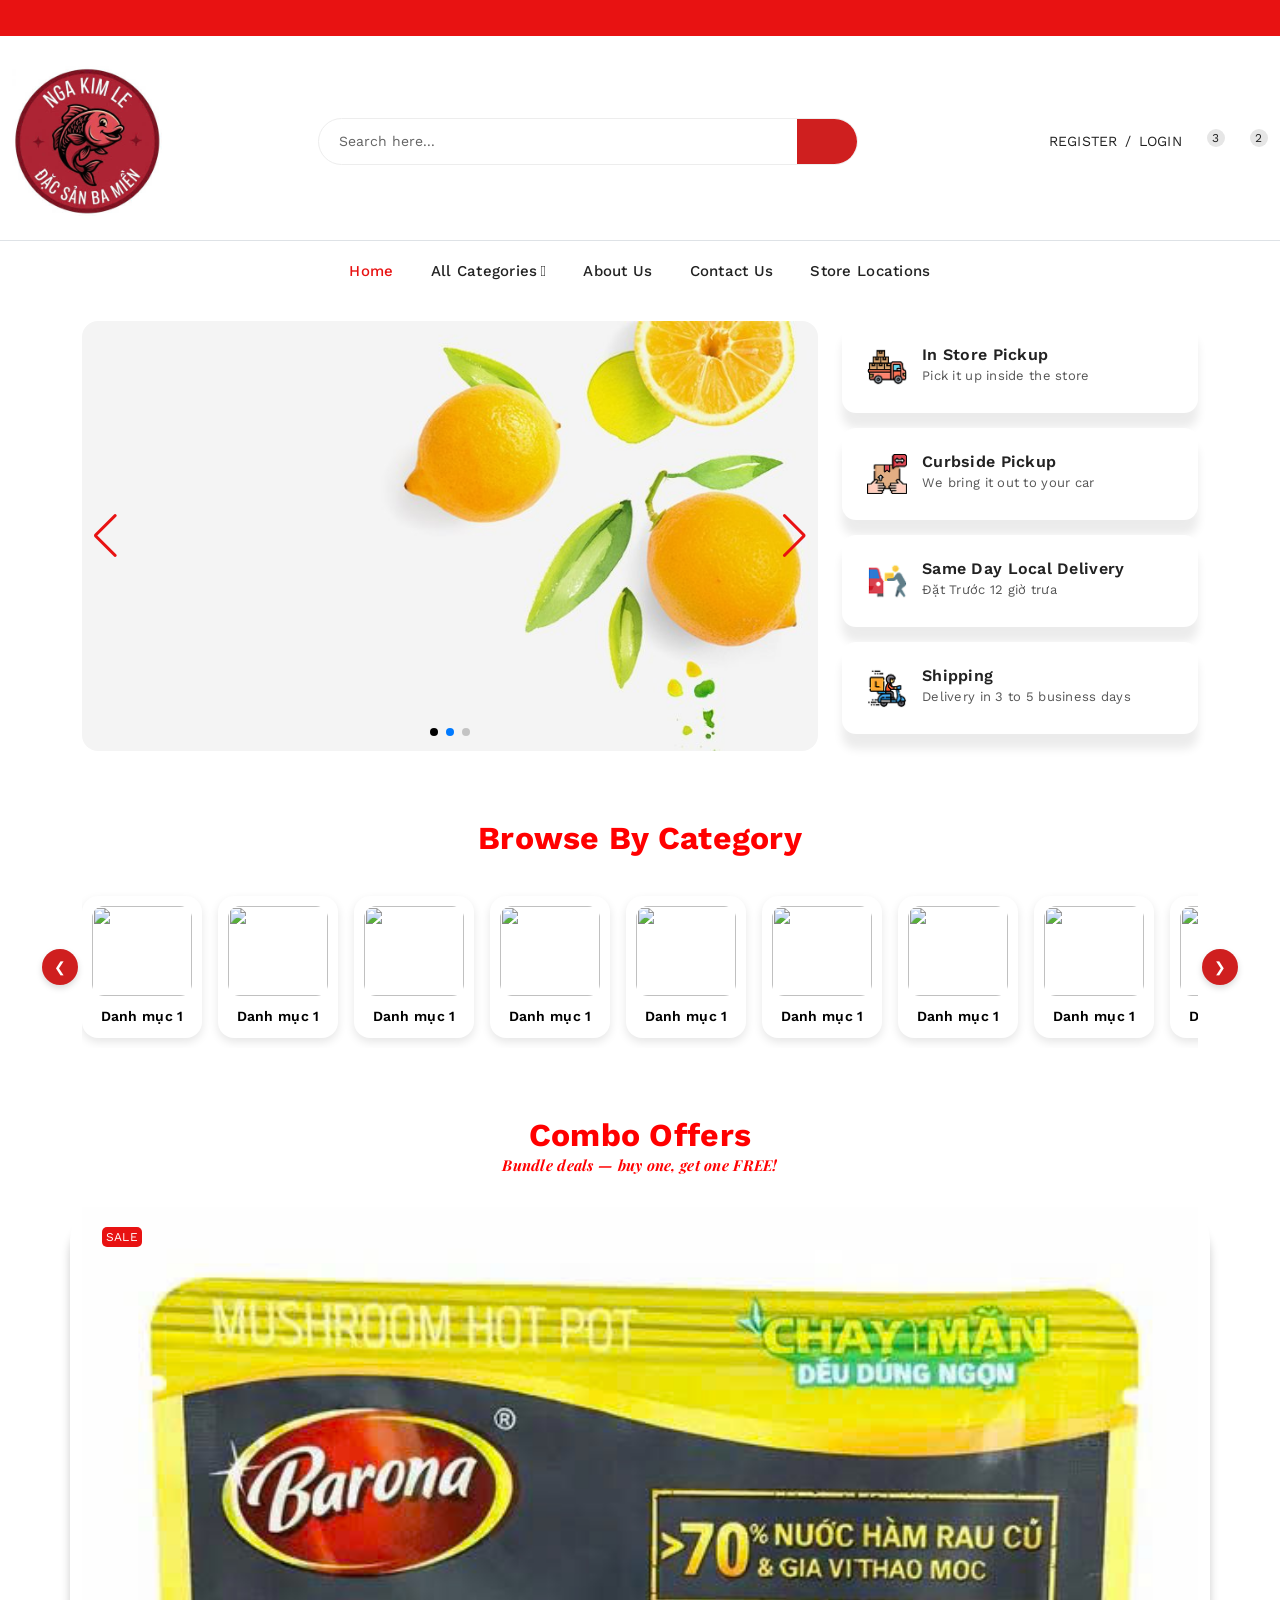
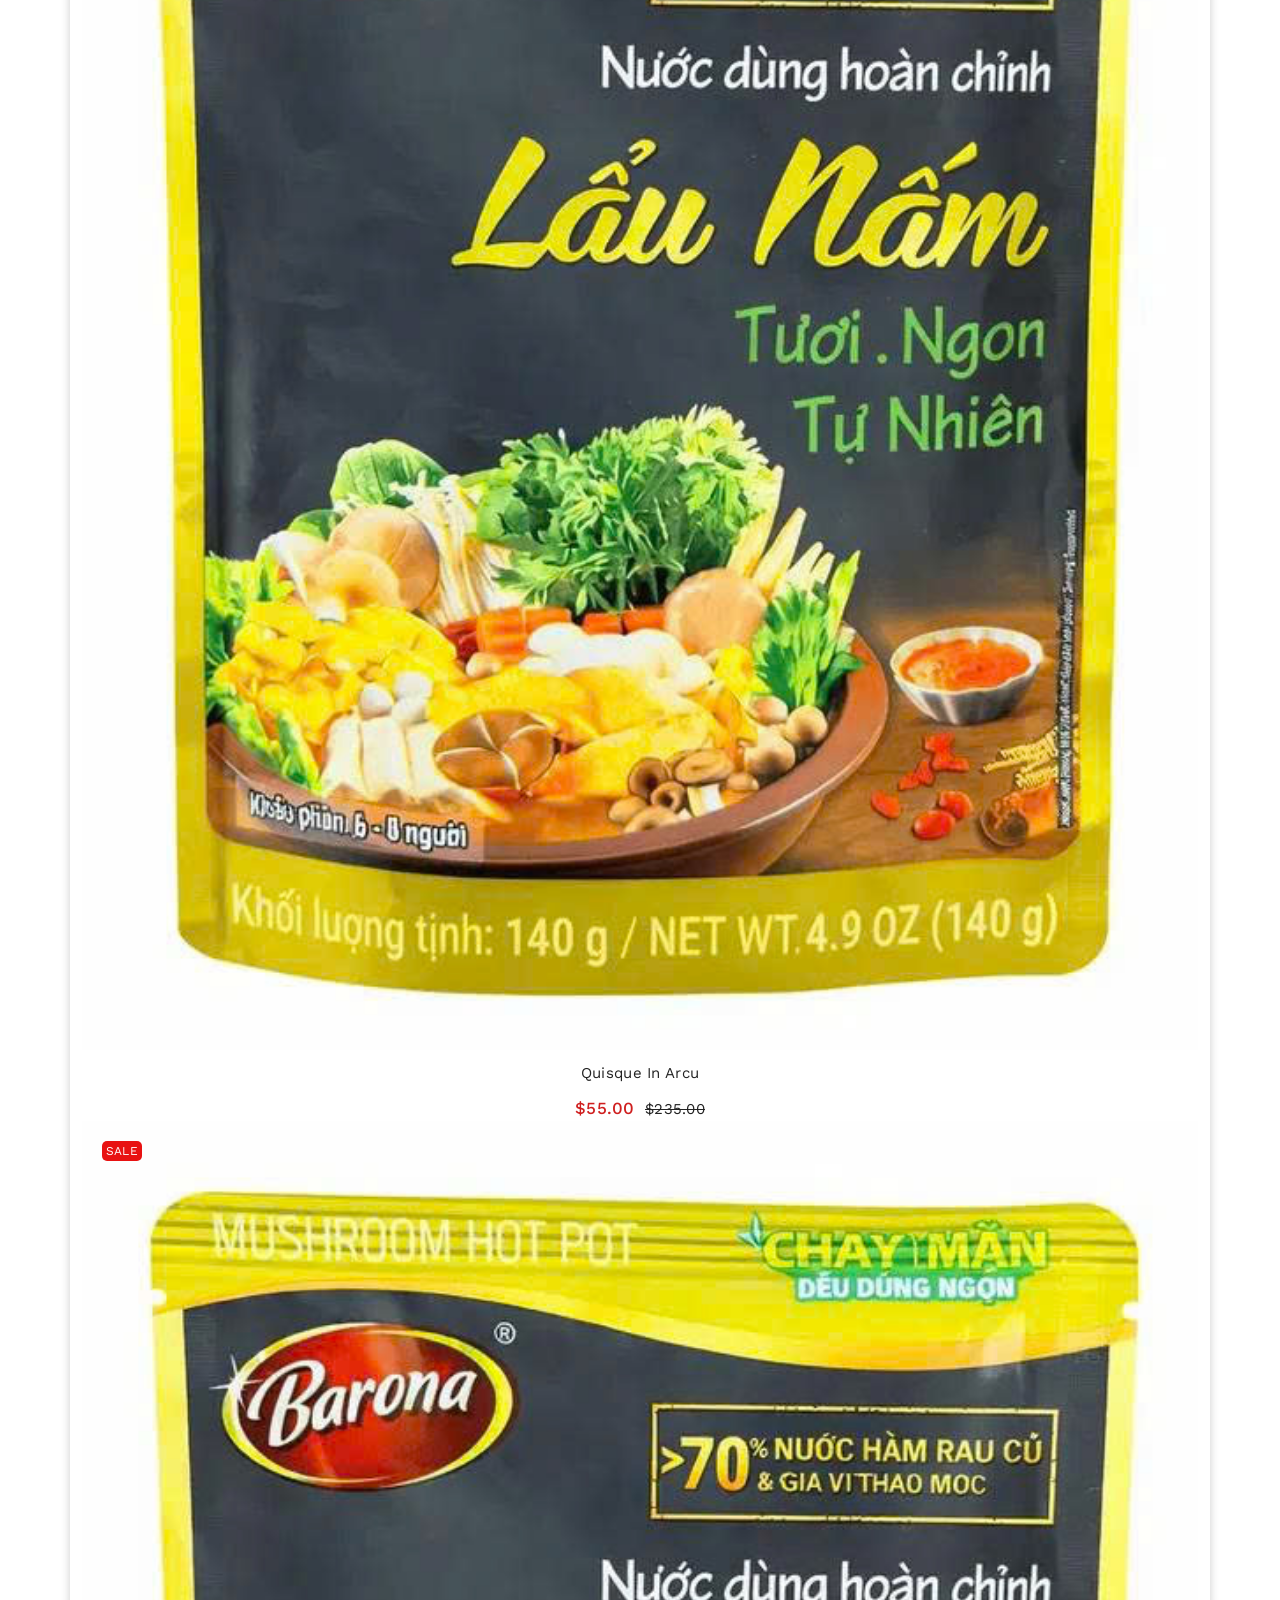
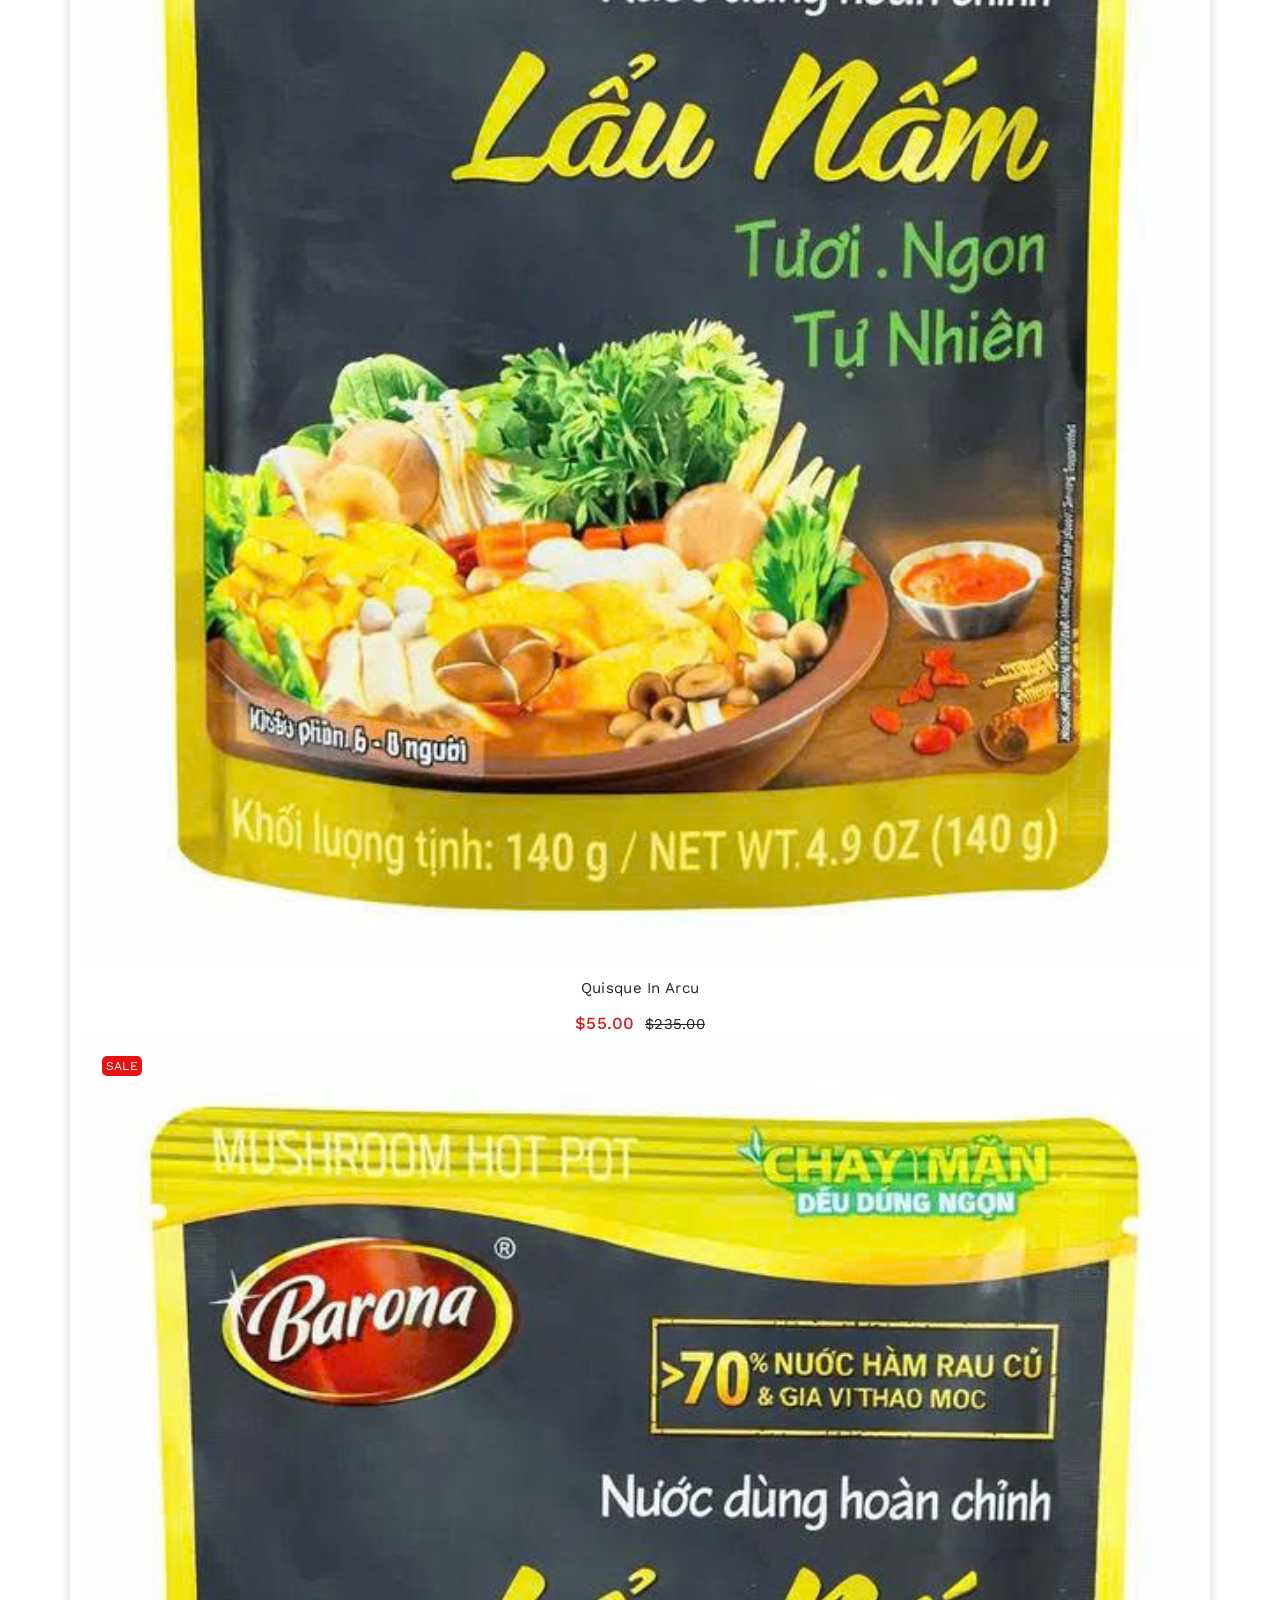
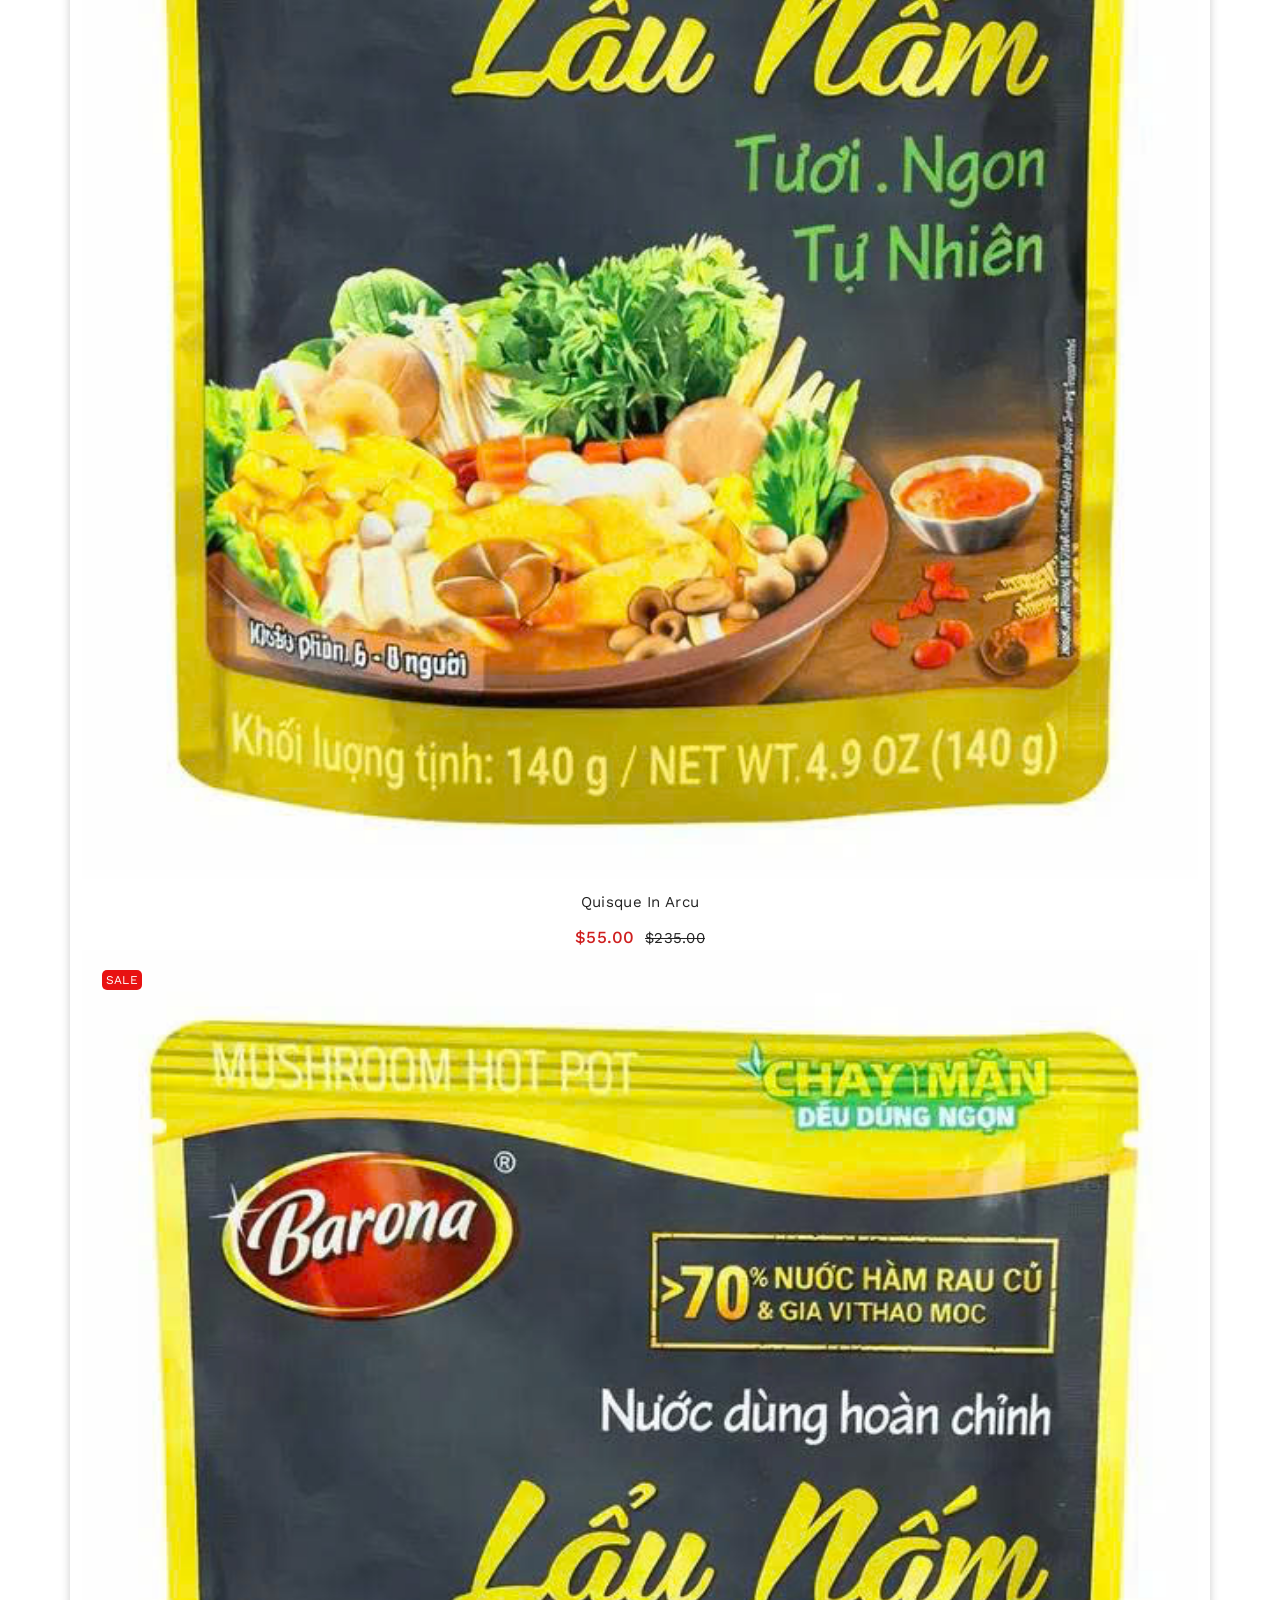
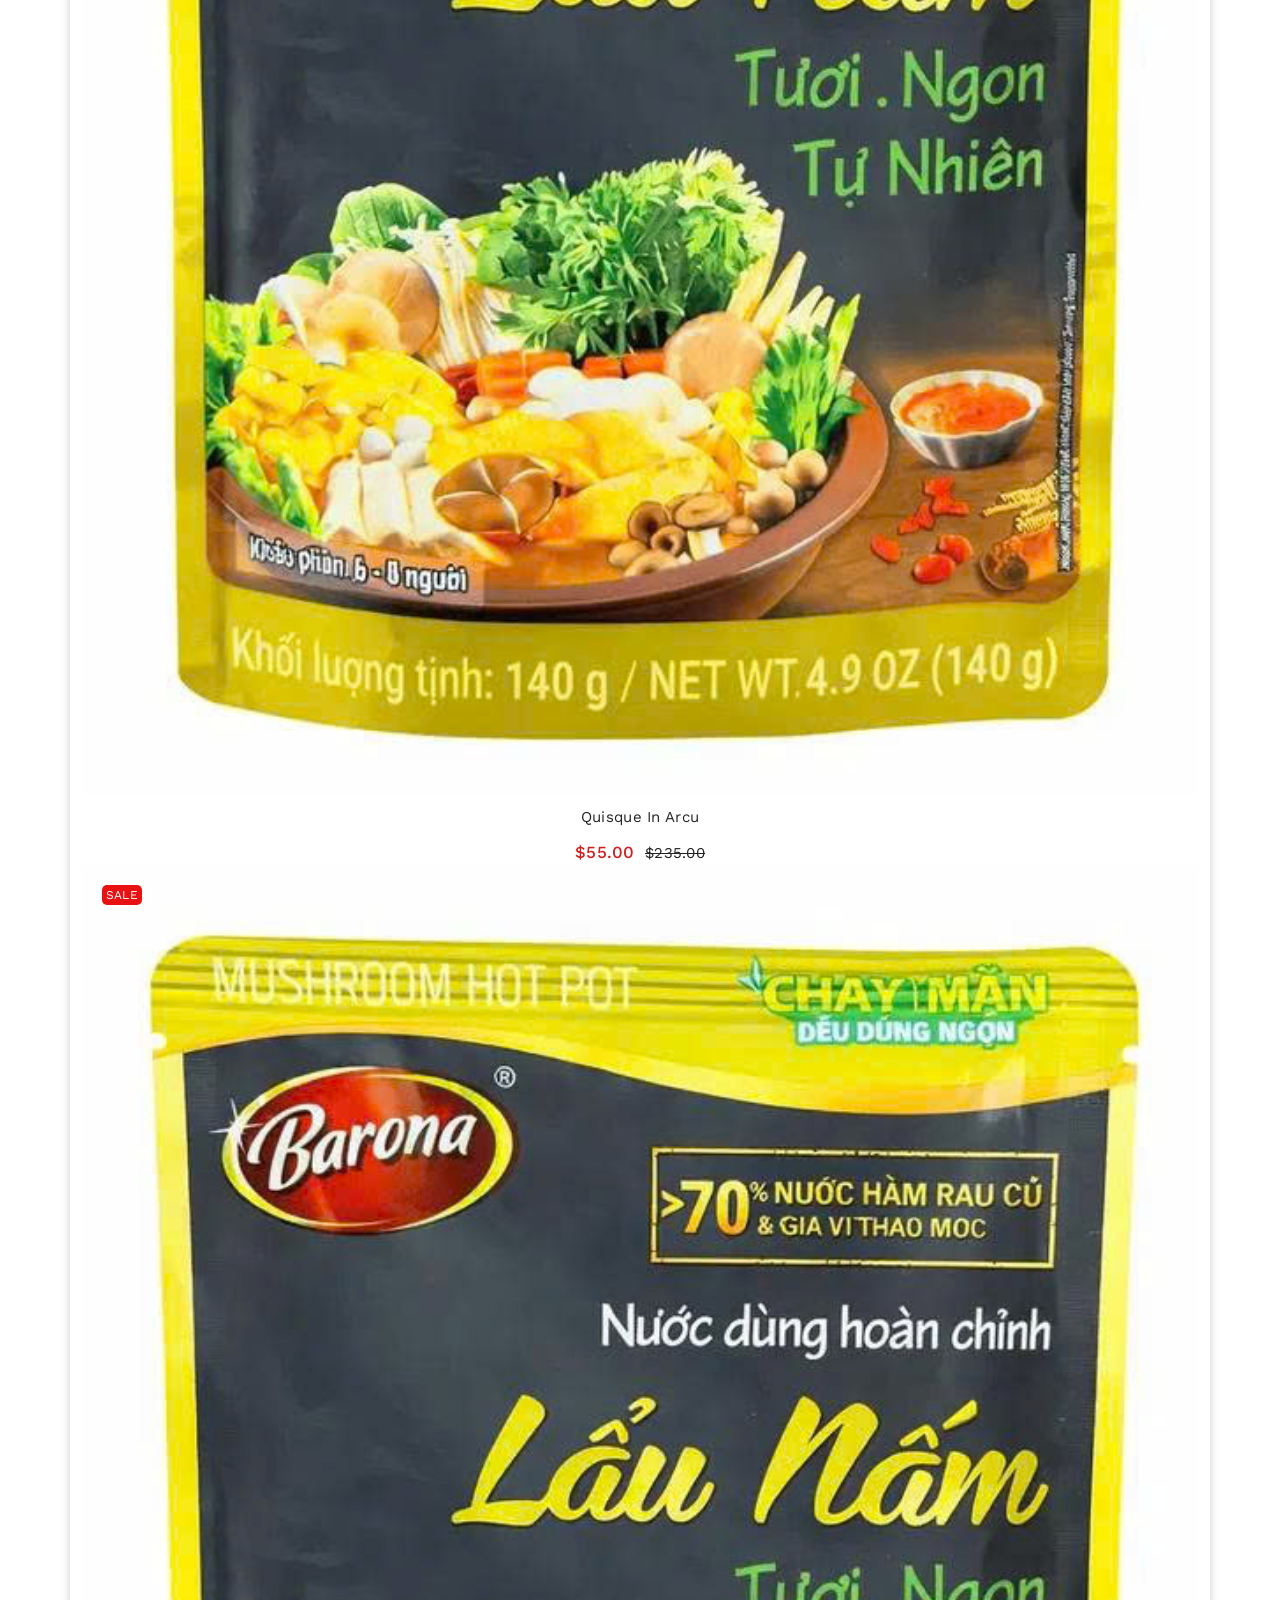
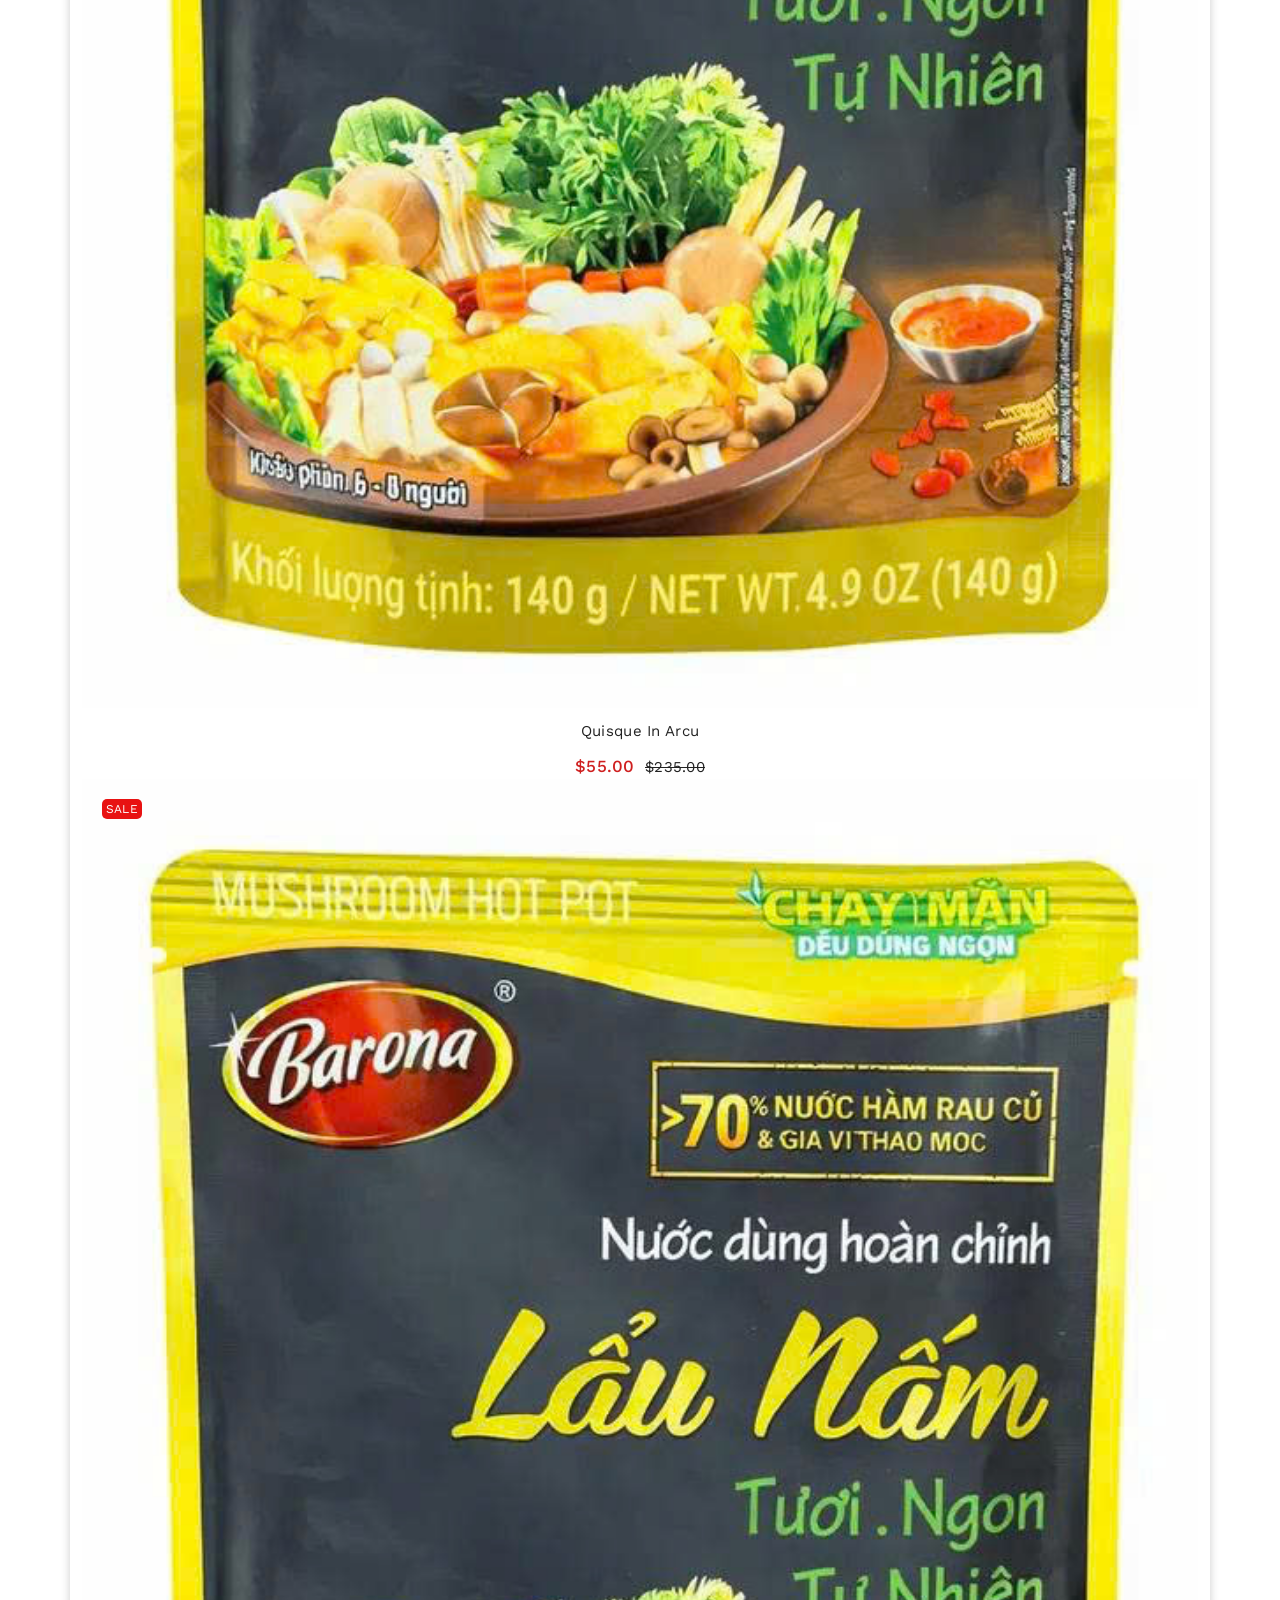
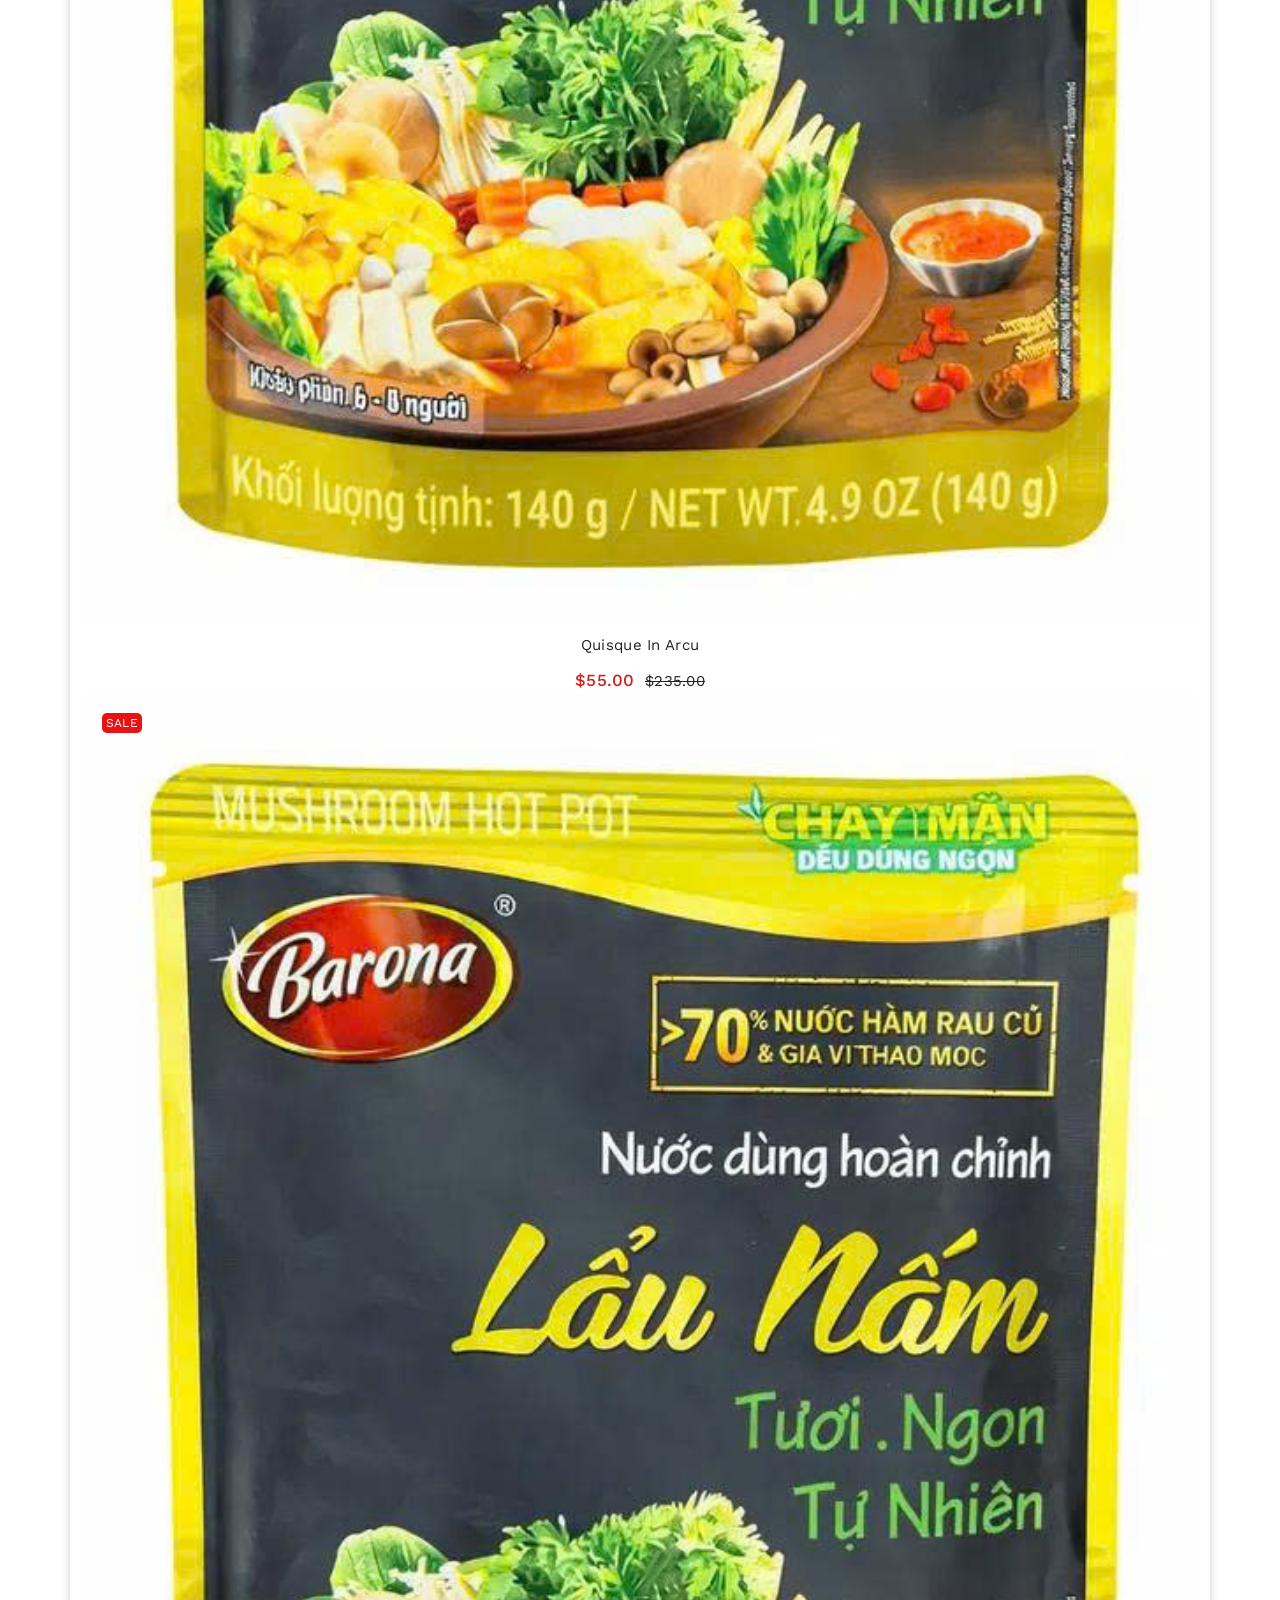
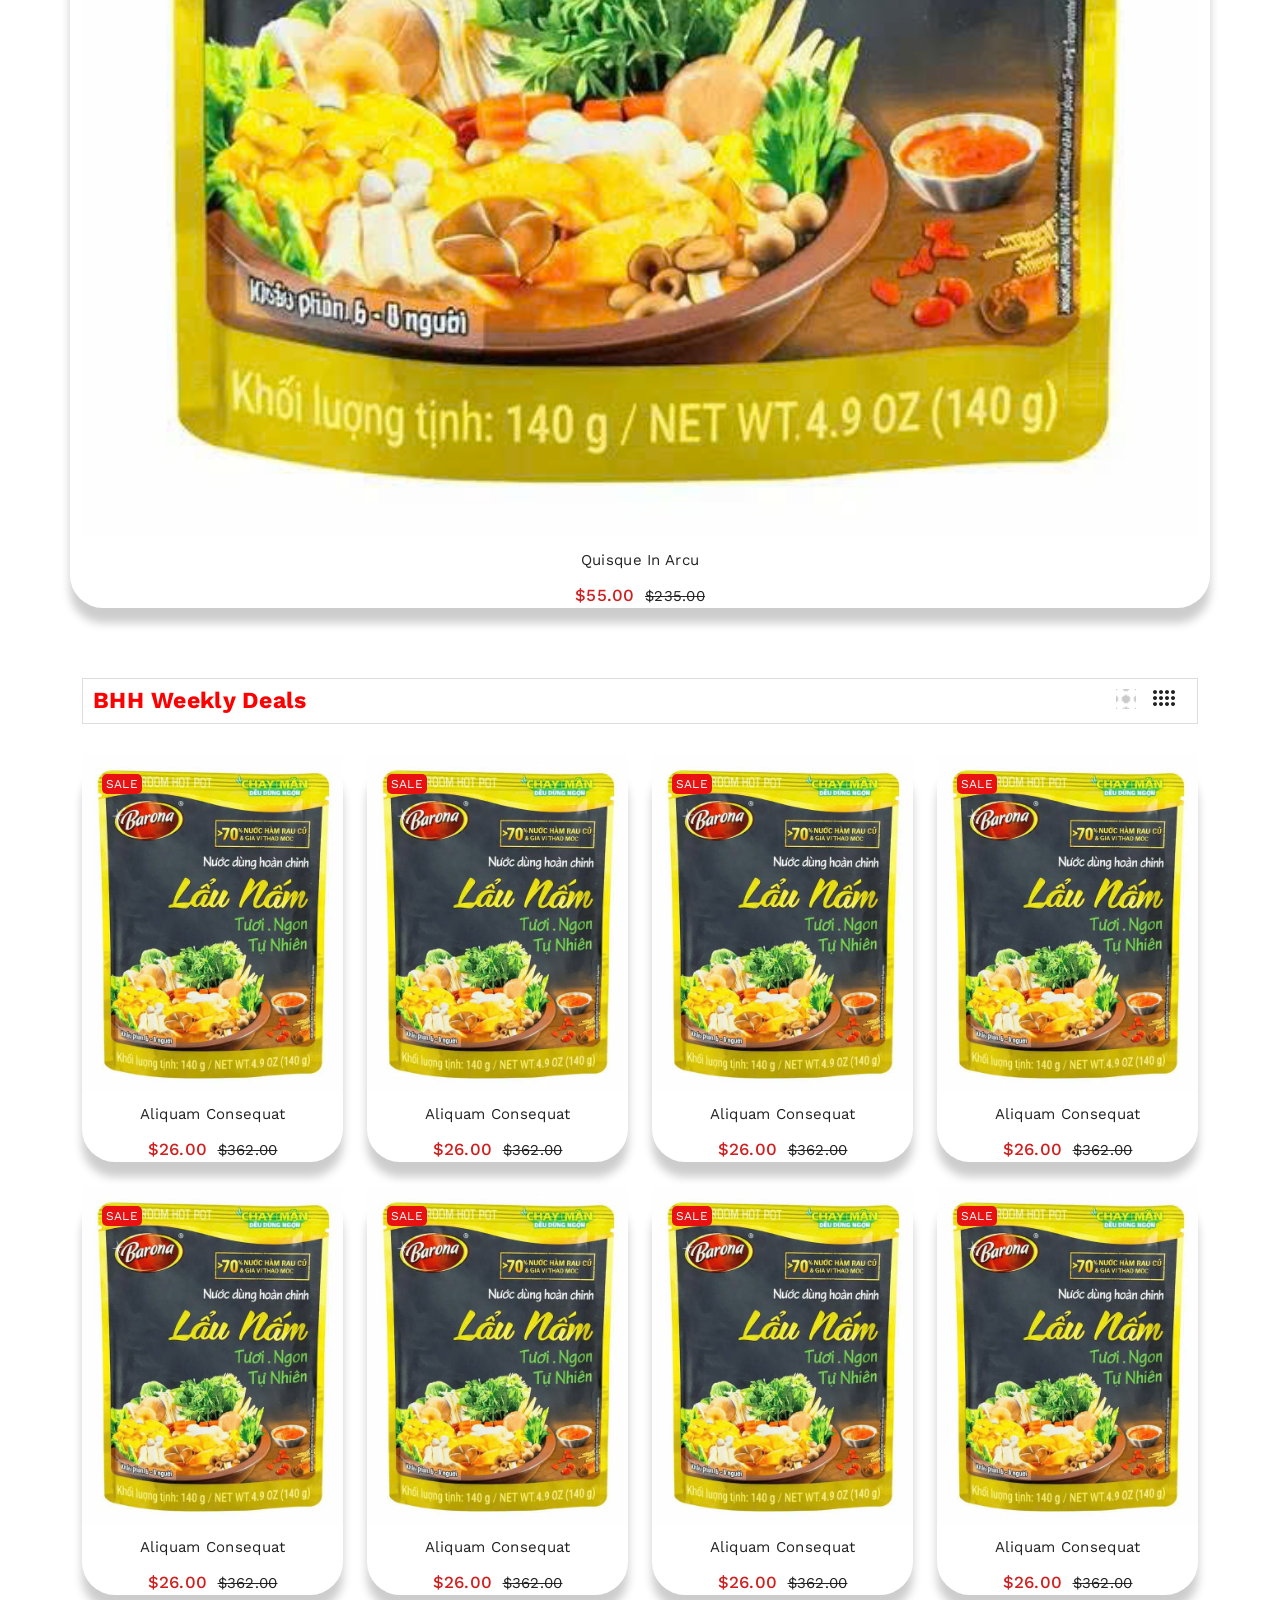
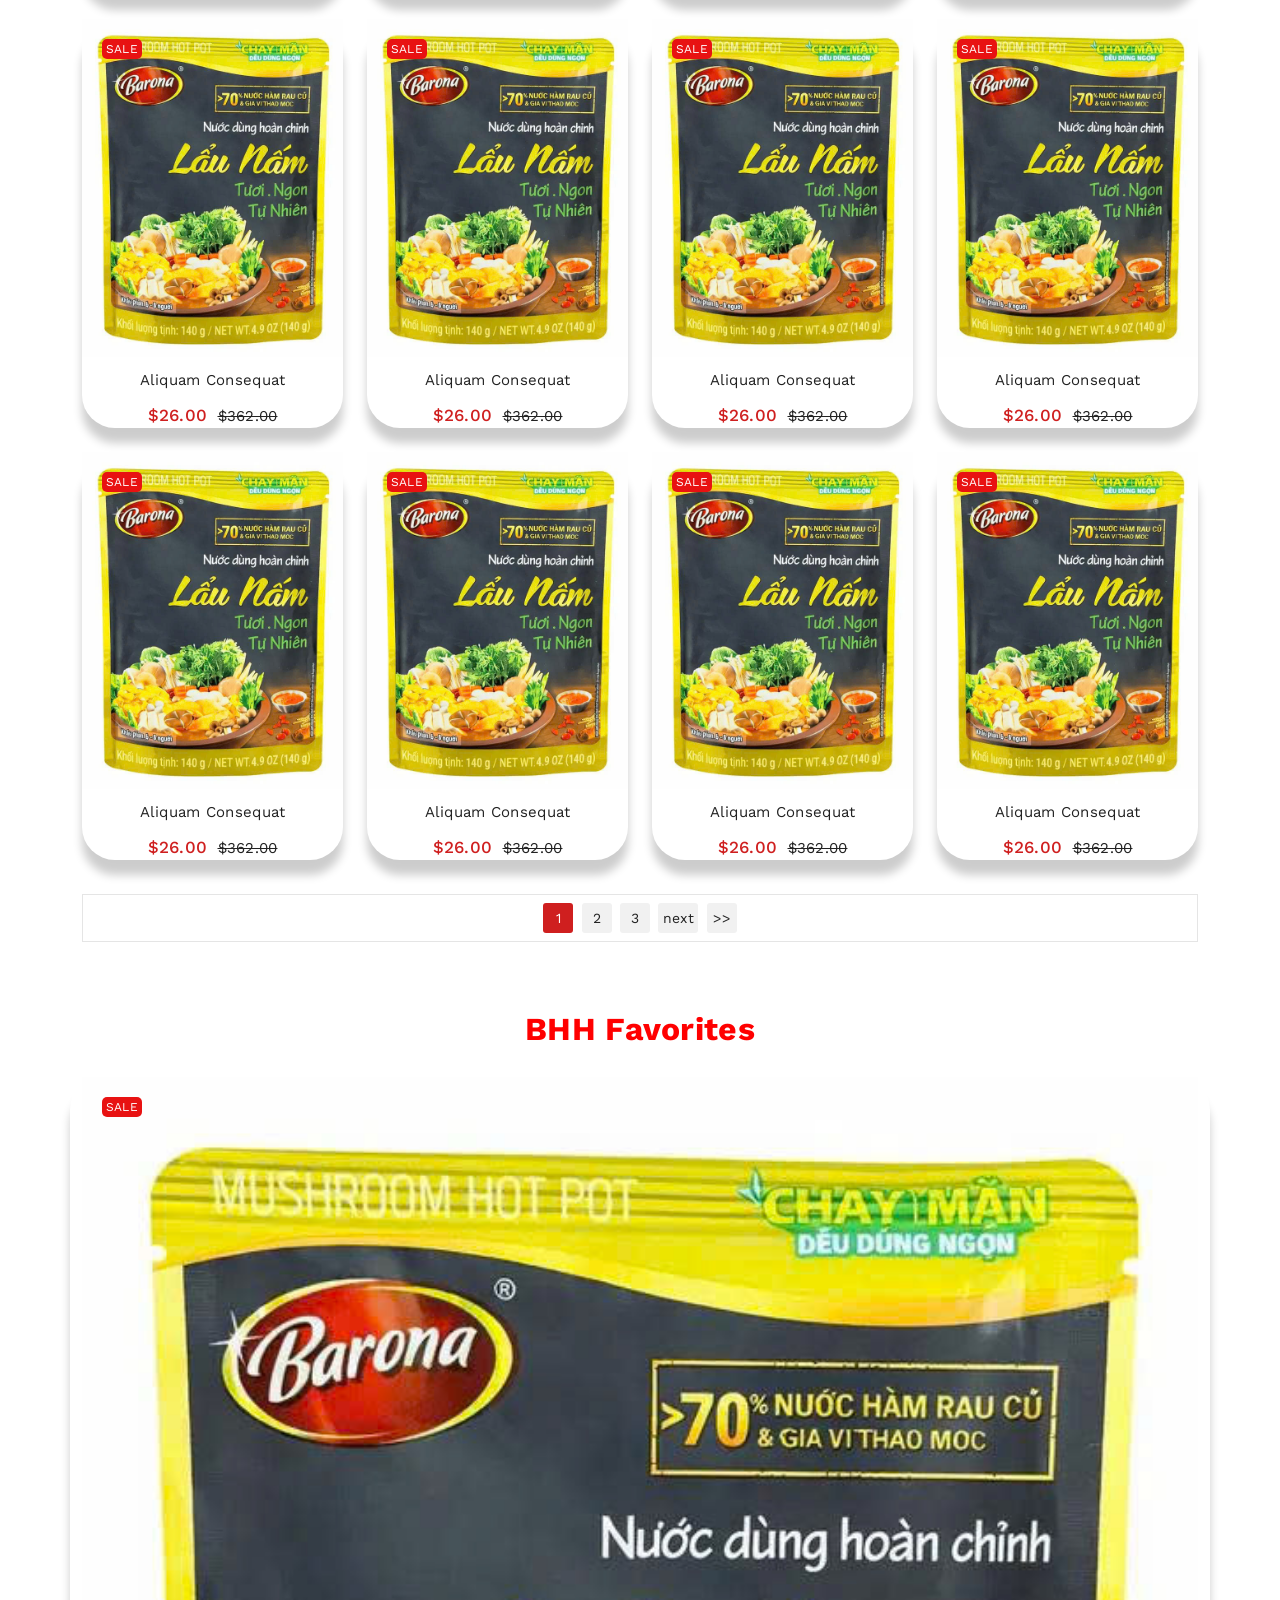
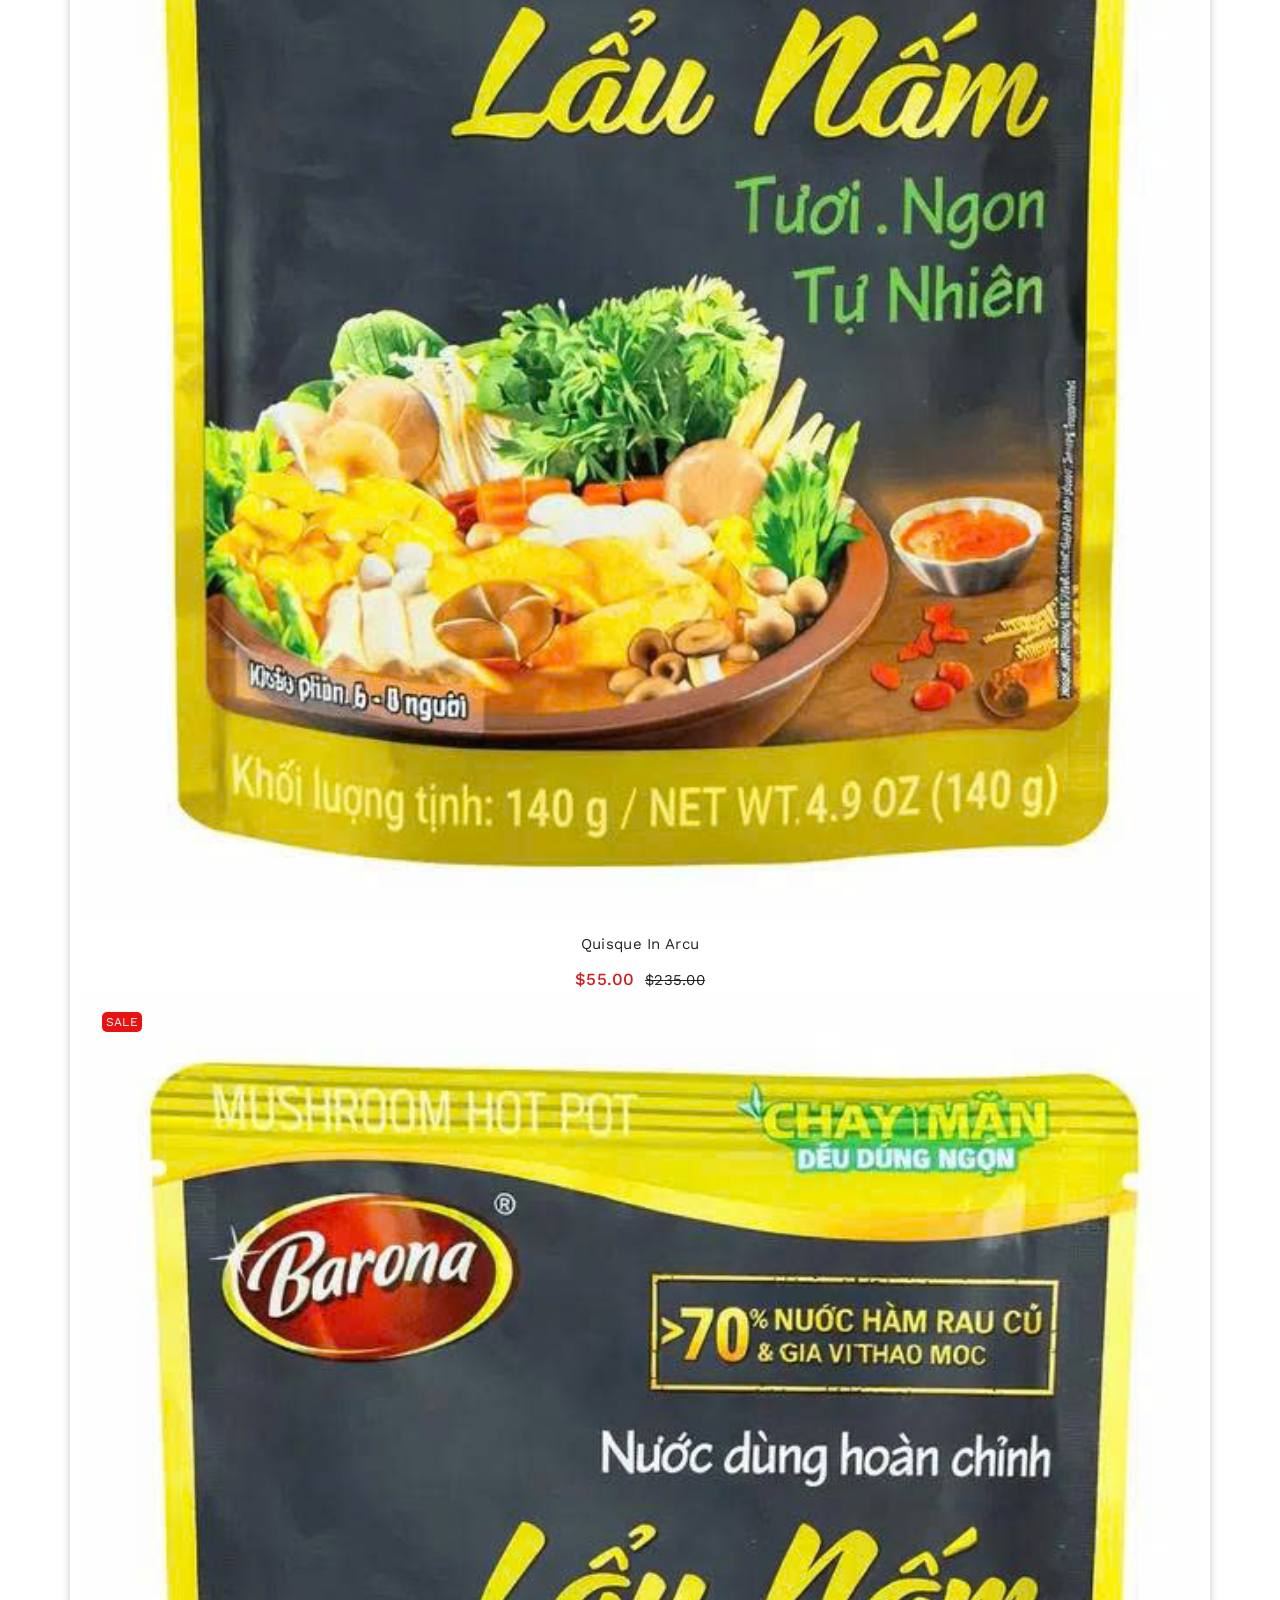
==== commit 97fb81ab: "Add files via upload" ====
--- a/index.html
+++ b/index.html
@@ -39,77 +39,11 @@
     <link rel="stylesheet" href="assets/css/plugins.css">
     <!-- Main Style CSS -->
     <link rel="stylesheet" href="assets/css/style.css">
+    <link rel="stylesheet" href="assets/css/stylenew.css">
     <link rel="stylesheet" href="https://cdn.jsdelivr.net/npm/swiper@11/swiper-bundle.min.css" />
     <!--modernizr min js here-->
     <script src="assets/js/vendor/modernizr-3.7.1.min.js"></script>
-    <style>
-        /* Thanh phía trên */
-        .top-bar {
-            width: 100%;
-            background: #e81212;
-            /* màu xanh giống hình */
-            color: #fff;
-            padding: 6px 0;
-            overflow: hidden;
-            position: relative;
-        }
-
-        /* Vùng chứa chữ chạy */
-        .marquee {
-            white-space: nowrap;
-            overflow: hidden;
-            position: relative;
-        }
-
-        /* Dòng chữ */
-        .marquee span {
-            display: inline-block;
-            padding-left: 100%;
-            /* để chữ bắt đầu từ bên phải */
-            animation: marquee 12s linear infinite;
-            font-weight: bold;
-            font-size: 15px;
-        }
-
-        /* Hiệu ứng chạy */
-        @keyframes marquee {
-            0% {
-                transform: translateX(0);
-            }
-
-            100% {
-                transform: translateX(-100%);
-            }
-        }
-
-        .deal-timer {
-            display: inline-flex;
-            align-items: center;
-            gap: 10px;
-            background: linear-gradient(135deg, #ff7a32, #ff4b2b);
-            padding: 10px 18px;
-            border-radius: 40px;
-            box-shadow: 0 5px 12px rgba(0, 0, 0, 0.15);
-            color: #fff;
-            font-family: "Poppins", sans-serif;
-            font-weight: 600;
-        }
-
-        /* Chữ Ending in */
-        .timer-title {
-            font-size: 15px;
-        }
-
-        /* Thời gian */
-        .timer-countdown {
-            background: #fff;
-            color: #ff4b2b;
-            padding: 6px 12px;
-            border-radius: 20px;
-            font-size: 15px;
-            font-weight: 700;
-        }
-    </style>
+
 </head>
 
 <body>
@@ -121,41 +55,7 @@
         <div class="marquee">
             <span>$5 OFF CODE BACHHOA5 • FREE SHIPPING OVER $99 • SALE ALL WEEK</span>
         </div>
-        <style>
-            .deal-timer {
-                display: inline-flex;
-                align-items: center;
-                gap: 10px;
-                background: linear-gradient(135deg, #e81212, #ff4b2b);
-                padding: 10px 10px;
-                border-radius: 40px;
-                box-shadow: 0 5px 12px rgba(0, 0, 0, 0.15);
-                color: #fff;
-                white-space: nowrap;
-                /* ⭐ KHÔNG CHO XUỐNG DÒNG */
-                font-family: "Poppins", sans-serif;
-                font-weight: 600;
-            }
-
-            /* Ending in */
-            .timer-title {
-                font-size: 12px;
-                display: inline-block;
-                /* đảm bảo nằm 1 dòng */
-            }
-
-            /* Timer */
-            .timer-countdown {
-                background: #fff;
-                color: #ff4b2b;
-                padding: 6px 12px;
-                border-radius: 20px;
-                font-size: 15px;
-                font-weight: 700;
-                display: inline-block;
-                /* đảm bảo nằm 1 dòng */
-            }
-        </style>
+
     </div>
     <div class="offcanvas_menu offcanvas6">
         <div class="container">
@@ -320,10 +220,11 @@
                             <div class="main_menu menu_position">
                                 <nav>
                                     <ul class="justify-content-center">
-                                        <li><a class="active" href="home.html">Home</a></li>
+                                        <li><a class="active" href="index.html">Home</a></li>
                                         <li><a href="#">All Categories<i class="fa fa-angle-down"></i></a>
                                             <ul class="sub_menu pages">
-                                                <li><img src="assets/img/icon/snack.png" class="icon"> Snacks</li>
+                                                <li><a href="products.html"><img src="assets/img/icon/snack.png"
+                                                            class="icon"> Snacks</img></a></li>
                                                 <li><img src="assets/img/icon/snack.png" class="icon"> Frozen</li>
                                                 <li><img src="assets/img/icon/snack.png" class="icon"> Dry Goods</li>
                                                 <li><img src="assets/img/icon/snack.png" class="icon"> Fresh Fruits</li>
@@ -343,8 +244,9 @@
                                         </li>
                                         <li><a href="about.html">About Us</a></li>
                                         <li><a href="contact.html">Contact Us</a></li>
-                                        <li><a href="contact.html">Store Locations</a></li>
+                                        <li><a href="locations.html">Store Locations</a></li>
                                     </ul>
+
                                 </nav>
                             </div>
                             <!--main menu end-->
@@ -430,47 +332,7 @@
             </div>
 
         </div>
-        <style>
-            .my-layout {
-                margin-top: 20px;
-            }
-
-            .banner-box img {
-                width: 100%;
-                height: 100%;
-                border-radius: 16px;
-                object-fit: cover;
-            }
-
-            /* SERVICE BOX */
-            .service-box {
-                display: flex;
-                align-items: center;
-                gap: 15px;
-                background: #fff;
-                padding: 25px;
-                border-radius: 14px;
-                margin-bottom: 15px;
-                box-shadow: 0 15px 10px rgba(0, 0, 0, 0.08);
-            }
-
-            .service-box .icon {
-                width: 40px;
-                height: 40px;
-            }
-
-            .service-box h5 {
-                margin: 0;
-                font-size: 16px;
-                font-weight: 600;
-            }
-
-            .service-box p {
-                margin: 0;
-                font-size: 13px;
-                color: #555;
-            }
-        </style>
+
     </div>
     <!--slider area end-->
     <!--brand area start-->
@@ -483,111 +345,51 @@
                     </div>
                 </div>
             </div>
-            <div class="row" style="box-shadow: 0 15px 10px rgba(0, 0, 0, 0.2);border-radius: 33px;">
-                <div class="col-12">
-                    <div class="brand_container owl-carousel ">
-                        <div class="single_brand">
-                            <a href="#"><img src="assets/img/icon/snack.png" alt=""></a>
-                            <p class="brand-name">Snack</p>
-                        </div>
-                        <div class="single_brand">
-                            <a href="#"><img src="assets/img/icon/snack.png" alt=""></a>
-                            <p class="brand-name">Frozen</p>
-                        </div>
-                        <div class="single_brand">
-                            <a href="#"><img src="assets/img/icon/snack.png" alt=""></a>
-                            <p class="brand-name">Dry Goods</p>
-                        </div>
-                        <div class="single_brand">
-                            <a href="#"><img src="assets/img/icon/snack.png" alt=""></a>
-                            <p class="brand-name">Fresh Fruits</p>
-                        </div>
-                        <div class="single_brand">
-                            <a href="#"><img src="assets/img/icon/snack.png" alt=""></a>
-                            <p class="brand-name">Instant Foods</p>
-                        </div>
-                        <div class="single_brand">
-                            <a href="#"><img src="assets/img/icon/snack.png" alt=""></a>
-                            <p class="brand-name">Sauces & Dips</p>
-                        </div>
-                        <div class="single_brand">
-                            <a href="#"><img src="assets/img/icon/snack.png" alt=""></a>
-                            <p class="brand-name">Coffee & Drinks</p>
-                        </div>
-                        <div class="single_brand">
-                            <a href="#"><img src="assets/img/icon/snack.png" alt=""></a>
-                            <p class="brand-name">Frozen Seafood</p>
-                        </div>
-                        <div class="single_brand">
-                            <a href="#"><img src="assets/img/icon/snack.png" alt=""></a>
-                            <p class="brand-name">Nail Supplies</p>
-                        </div>
-                        <div class="single_brand">
-                            <a href="#"><img src="assets/img/icon/snack.png" alt=""></a>
-                            <p class="brand-name">Specialty Foods</p>
-                        </div>
-                    </div>
-                    <style>
-                        .single_brand {
-                            text-align: center;
-                        }
-
-                        .single_brand img {
-                            width: 100%;
-                            max-width: 120px;
-                            /* tùy chỉnh */
-                            display: block;
-                            margin: 0 auto;
-                        }
-
-                        .single_brand .brand-name {
-                            margin-top: 8px;
-                            font-size: 14px;
-                            font-weight: 600;
-                            color: #333;
-                            text-transform: uppercase;
-                            /* nếu muốn chữ in hoa */
-                        }
-
-                        /* KHUNG BAO BỌC CAROUSEL */
-                        .brand_container {
-                            position: relative;
-                            padding: 0 50px;
-                            /* chừa khoảng cho mũi tên */
-                        }
-
-                        /* MŨI TÊN TRÁI – PHẢI */
-                        .brand_container::before,
-                        .brand_container::after {
-                            content: ">";
-                            position: absolute;
-                            top: 40%;
-                            transform: translateY(-50%);
-                            font-size: 28px;
-                            font-weight: bold;
-                            color: #ccc;
-                            background: #e81212;
-                            width: 36px;
-                            height: 36px;
-                            border-radius: 50%;
-                            display: flex;
-                            align-items: center;
-                            justify-content: center;
-                            box-shadow: 0 3px 8px rgba(0, 0, 0, 0.15);
-                            z-index: 2;
-                        }
-
-                        /* Mũi tên trái */
-                        .brand_container::before {
-                            content: "<";
-                            left: 10px;
-                        }
-
-                        /* Mũi tên phải */
-                        .brand_container::after {
-                            right: 10px;
-                        }
-                    </style>
+            <div class="category-wrapper">
+                <div class="arrow arrow-left" onclick="scrollToLeft()">&#10094;</div>
+                <div class="arrow arrow-right" onclick="scrollToRight()">&#10095;</div>
+
+                <div class="category-container" id="catScroll">
+                    <a href="products.html" class="category-item" draggable="false">
+                        <img src="assets/img/icon/snack.png" draggable="false">
+                        <span>Danh mục 1</span>
+                    </a>
+                    <a href="products.html" class="category-item" draggable="false">
+                        <img src="assets/img/icon/snack.png" draggable="false">
+                        <span>Danh mục 1</span>
+                    </a>
+                    <a href="products.html" class="category-item" draggable="false">
+                        <img src="assets/img/icon/snack.png" draggable="false">
+                        <span>Danh mục 1</span>
+                    </a>
+                    <a href="products.html" class="category-item" draggable="false">
+                        <img src="assets/img/icon/snack.png" draggable="false">
+                        <span>Danh mục 1</span>
+                    </a>
+                    <a href="products.html" class="category-item" draggable="false">
+                        <img src="assets/img/icon/snack.png" draggable="false">
+                        <span>Danh mục 1</span>
+                    </a>
+                    <a href="products.html" class="category-item" draggable="false">
+                        <img src="assets/img/icon/snack.png" draggable="false">
+                        <span>Danh mục 1</span>
+                    </a>
+                    <a href="products.html" class="category-item" draggable="false">
+                        <img src="assets/img/icon/snack.png" draggable="false">
+                        <span>Danh mục 1</span>
+                    </a>
+                    <a href="products.html" class="category-item" draggable="false">
+                        <img src="assets/img/icon/snack.png" draggable="false">
+                        <span>Danh mục 1</span>
+                    </a>
+                    <a href="products.html" class="category-item" draggable="false">
+                        <img src="assets/img/icon/snack.png" draggable="false">
+                        <span>Danh mục 1</span>
+                    </a>
+                    <a href="products.html" class="category-item" draggable="false">
+                        <img src="assets/img/icon/snack.png" draggable="false">
+                        <span>Danh mục 1</span>
+                    </a>
                 </div>
             </div>
         </div>
@@ -610,16 +412,12 @@
                     <div class="col-12">
                         <div class="product_carousel product_column5 owl-carousel">
                             <article class="single_product">
-                                <div class="deal-timer" data-end-time="2026-03-25T23:59:59">
-                                    <span class="timer-title">Ending in:</span>
-                                    <span class="timer-countdown"></span>
-                                </div>
                                 <figure>
                                     <div class="product_thumb">
                                         <a class="primary_img" href="product-details.html"><img
                                                 src="assets/img/product/lautruoc.jpg" alt=""></a>
-                                        <a class="secondary_img" href="product-details.html"><img
-                                                src="assets/img/product/lausau.png" alt=""></a>
+                                        <!-- <a class="secondary_img" href="product-details.html"><img
+                                                src="assets/img/product/lausau.png" alt=""></a> -->
                                         <div class="label_product">
                                             <span class="label_sale">Sale</span>
 
@@ -659,16 +457,12 @@
                                 </figure>
                             </article>
                             <article class="single_product">
-                                <div class="deal-timer" data-end-time="2026-03-25T23:59:59">
-                                    <span class="timer-title">Ending in:</span>
-                                    <span class="timer-countdown"></span>
-                                </div>
                                 <figure>
                                     <div class="product_thumb">
                                         <a class="primary_img" href="product-details.html"><img
                                                 src="assets/img/product/lautruoc.jpg" alt=""></a>
-                                        <a class="secondary_img" href="product-details.html"><img
-                                                src="assets/img/product/lausau.png" alt=""></a>
+                                        <!-- <a class="secondary_img" href="product-details.html"><img
+                                                src="assets/img/product/lausau.png" alt=""></a> -->
                                         <div class="label_product">
                                             <span class="label_sale">Sale</span>
 
@@ -708,16 +502,12 @@
                                 </figure>
                             </article>
                             <article class="single_product">
-                                <div class="deal-timer" data-end-time="2026-03-25T23:59:59">
-                                    <span class="timer-title">Ending in:</span>
-                                    <span class="timer-countdown"></span>
-                                </div>
                                 <figure>
                                     <div class="product_thumb">
                                         <a class="primary_img" href="product-details.html"><img
                                                 src="assets/img/product/lautruoc.jpg" alt=""></a>
-                                        <a class="secondary_img" href="product-details.html"><img
-                                                src="assets/img/product/lausau.png" alt=""></a>
+                                        <!-- <a class="secondary_img" href="product-details.html"><img
+                                                src="assets/img/product/lausau.png" alt=""></a> -->
                                         <div class="label_product">
                                             <span class="label_sale">Sale</span>
 
@@ -757,16 +547,12 @@
                                 </figure>
                             </article>
                             <article class="single_product">
-                                <div class="deal-timer" data-end-time="2026-03-25T23:59:59">
-                                    <span class="timer-title">Ending in:</span>
-                                    <span class="timer-countdown"></span>
-                                </div>
                                 <figure>
                                     <div class="product_thumb">
                                         <a class="primary_img" href="product-details.html"><img
                                                 src="assets/img/product/lautruoc.jpg" alt=""></a>
-                                        <a class="secondary_img" href="product-details.html"><img
-                                                src="assets/img/product/lausau.png" alt=""></a>
+                                        <!-- <a class="secondary_img" href="product-details.html"><img
+                                                src="assets/img/product/lausau.png" alt=""></a> -->
                                         <div class="label_product">
                                             <span class="label_sale">Sale</span>
 
@@ -806,16 +592,12 @@
                                 </figure>
                             </article>
                             <article class="single_product">
-                                <div class="deal-timer" data-end-time="2026-03-25T23:59:59">
-                                    <span class="timer-title">Ending in:</span>
-                                    <span class="timer-countdown"></span>
-                                </div>
                                 <figure>
                                     <div class="product_thumb">
                                         <a class="primary_img" href="product-details.html"><img
                                                 src="assets/img/product/lautruoc.jpg" alt=""></a>
-                                        <a class="secondary_img" href="product-details.html"><img
-                                                src="assets/img/product/lausau.png" alt=""></a>
+                                        <!-- <a class="secondary_img" href="product-details.html"><img
+                                                src="assets/img/product/lausau.png" alt=""></a> -->
                                         <div class="label_product">
                                             <span class="label_sale">Sale</span>
 
@@ -855,16 +637,12 @@
                                 </figure>
                             </article>
                             <article class="single_product">
-                                <div class="deal-timer" data-end-time="2026-03-25T23:59:59">
-                                    <span class="timer-title">Ending in:</span>
-                                    <span class="timer-countdown"></span>
-                                </div>
                                 <figure>
                                     <div class="product_thumb">
                                         <a class="primary_img" href="product-details.html"><img
                                                 src="assets/img/product/lautruoc.jpg" alt=""></a>
-                                        <a class="secondary_img" href="product-details.html"><img
-                                                src="assets/img/product/lausau.png" alt=""></a>
+                                        <!-- <a class="secondary_img" href="product-details.html"><img
+                                                src="assets/img/product/lausau.png" alt=""></a> -->
                                         <div class="label_product">
                                             <span class="label_sale">Sale</span>
 
@@ -904,16 +682,12 @@
                                 </figure>
                             </article>
                             <article class="single_product">
-                                <div class="deal-timer" data-end-time="2026-03-25T23:59:59">
-                                    <span class="timer-title">Ending in:</span>
-                                    <span class="timer-countdown"></span>
-                                </div>
                                 <figure>
                                     <div class="product_thumb">
                                         <a class="primary_img" href="product-details.html"><img
                                                 src="assets/img/product/lautruoc.jpg" alt=""></a>
-                                        <a class="secondary_img" href="product-details.html"><img
-                                                src="assets/img/product/lausau.png" alt=""></a>
+                                        <!-- <a class="secondary_img" href="product-details.html"><img
+                                                src="assets/img/product/lausau.png" alt=""></a> -->
                                         <div class="label_product">
                                             <span class="label_sale">Sale</span>
 
@@ -985,15 +759,12 @@
                         <div class="col-lg-3 col-md-4 col-sm-6 col-6 ">
                             <div class="single_product"
                                 style="box-shadow: 0 15px 10px rgba(0, 0, 0, 0.2);border-radius: 33px;">
-                                <div class="deal-timer" data-end-time="2026-03-22T22:59:59">
-                                    <span class="timer-title">Ending in:</span>
-                                    <span class="timer-countdown"></span>
-                                </div>
+
                                 <div class="product_thumb">
                                     <a class="primary_img" href="product-details.html"><img
                                             src="assets/img/product/lautruoc.jpg" alt=""></a>
-                                    <a class="secondary_img" href="product-details.html"><img
-                                            src="assets/img/product/lausau.png" alt=""></a>
+                                    <!-- <a class="secondary_img" href="product-details.html"><img
+                                            src="assets/img/product/lausau.png" alt=""></a> -->
                                     <div class="label_product">
                                         <span class="label_sale">Sale</span>
 
@@ -1072,15 +843,12 @@
                         <div class="col-lg-3 col-md-4 col-sm-6 col-6 ">
                             <div class="single_product"
                                 style="box-shadow: 0 15px 10px rgba(0, 0, 0, 0.2);border-radius: 33px;">
-                                <div class="deal-timer" data-end-time="2026-03-22T22:59:59">
-                                    <span class="timer-title">Ending in:</span>
-                                    <span class="timer-countdown"></span>
-                                </div>
+
                                 <div class="product_thumb">
                                     <a class="primary_img" href="product-details.html"><img
                                             src="assets/img/product/lautruoc.jpg" alt=""></a>
-                                    <a class="secondary_img" href="product-details.html"><img
-                                            src="assets/img/product/lausau.png" alt=""></a>
+                                    <!-- <a class="secondary_img" href="product-details.html"><img
+                                            src="assets/img/product/lausau.png" alt=""></a> -->
                                     <div class="label_product">
                                         <span class="label_sale">Sale</span>
 
@@ -1159,15 +927,12 @@
                         <div class="col-lg-3 col-md-4 col-sm-6 col-6 ">
                             <div class="single_product"
                                 style="box-shadow: 0 15px 10px rgba(0, 0, 0, 0.2);border-radius: 33px;">
-                                <div class="deal-timer" data-end-time="2026-03-22T22:59:59">
-                                    <span class="timer-title">Ending in:</span>
-                                    <span class="timer-countdown"></span>
-                                </div>
+
                                 <div class="product_thumb">
                                     <a class="primary_img" href="product-details.html"><img
                                             src="assets/img/product/lautruoc.jpg" alt=""></a>
-                                    <a class="secondary_img" href="product-details.html"><img
-                                            src="assets/img/product/lausau.png" alt=""></a>
+                                    <!-- <a class="secondary_img" href="product-details.html"><img
+                                            src="assets/img/product/lausau.png" alt=""></a> -->
                                     <div class="label_product">
                                         <span class="label_sale">Sale</span>
 
@@ -1246,15 +1011,12 @@
                         <div class="col-lg-3 col-md-4 col-sm-6 col-6 ">
                             <div class="single_product"
                                 style="box-shadow: 0 15px 10px rgba(0, 0, 0, 0.2);border-radius: 33px;">
-                                <div class="deal-timer" data-end-time="2026-03-22T22:59:59">
-                                    <span class="timer-title">Ending in:</span>
-                                    <span class="timer-countdown"></span>
-                                </div>
+
                                 <div class="product_thumb">
                                     <a class="primary_img" href="product-details.html"><img
                                             src="assets/img/product/lautruoc.jpg" alt=""></a>
-                                    <a class="secondary_img" href="product-details.html"><img
-                                            src="assets/img/product/lausau.png" alt=""></a>
+                                    <!-- <a class="secondary_img" href="product-details.html"><img
+                                            src="assets/img/product/lausau.png" alt=""></a> -->
                                     <div class="label_product">
                                         <span class="label_sale">Sale</span>
 
@@ -1333,15 +1095,12 @@
                         <div class="col-lg-3 col-md-4 col-sm-6 col-6 ">
                             <div class="single_product"
                                 style="box-shadow: 0 15px 10px rgba(0, 0, 0, 0.2);border-radius: 33px;">
-                                <div class="deal-timer" data-end-time="2026-03-22T22:59:59">
-                                    <span class="timer-title">Ending in:</span>
-                                    <span class="timer-countdown"></span>
-                                </div>
+
                                 <div class="product_thumb">
                                     <a class="primary_img" href="product-details.html"><img
                                             src="assets/img/product/lautruoc.jpg" alt=""></a>
-                                    <a class="secondary_img" href="product-details.html"><img
-                                            src="assets/img/product/lausau.png" alt=""></a>
+                                    <!-- <a class="secondary_img" href="product-details.html"><img
+                                            src="assets/img/product/lausau.png" alt=""></a> -->
                                     <div class="label_product">
                                         <span class="label_sale">Sale</span>
 
@@ -1420,15 +1179,12 @@
                         <div class="col-lg-3 col-md-4 col-sm-6 col-6 ">
                             <div class="single_product"
                                 style="box-shadow: 0 15px 10px rgba(0, 0, 0, 0.2);border-radius: 33px;">
-                                <div class="deal-timer" data-end-time="2026-03-22T22:59:59">
-                                    <span class="timer-title">Ending in:</span>
-                                    <span class="timer-countdown"></span>
-                                </div>
+
                                 <div class="product_thumb">
                                     <a class="primary_img" href="product-details.html"><img
                                             src="assets/img/product/lautruoc.jpg" alt=""></a>
-                                    <a class="secondary_img" href="product-details.html"><img
-                                            src="assets/img/product/lausau.png" alt=""></a>
+                                    <!-- <a class="secondary_img" href="product-details.html"><img
+                                            src="assets/img/product/lausau.png" alt=""></a> -->
                                     <div class="label_product">
                                         <span class="label_sale">Sale</span>
 
@@ -1507,15 +1263,12 @@
                         <div class="col-lg-3 col-md-4 col-sm-6 col-6 ">
                             <div class="single_product"
                                 style="box-shadow: 0 15px 10px rgba(0, 0, 0, 0.2);border-radius: 33px;">
-                                <div class="deal-timer" data-end-time="2026-03-22T22:59:59">
-                                    <span class="timer-title">Ending in:</span>
-                                    <span class="timer-countdown"></span>
-                                </div>
+
                                 <div class="product_thumb">
                                     <a class="primary_img" href="product-details.html"><img
                                             src="assets/img/product/lautruoc.jpg" alt=""></a>
-                                    <a class="secondary_img" href="product-details.html"><img
-                                            src="assets/img/product/lausau.png" alt=""></a>
+                                    <!-- <a class="secondary_img" href="product-details.html"><img
+                                            src="assets/img/product/lausau.png" alt=""></a> -->
                                     <div class="label_product">
                                         <span class="label_sale">Sale</span>
 
@@ -1594,15 +1347,12 @@
                         <div class="col-lg-3 col-md-4 col-sm-6 col-6 ">
                             <div class="single_product"
                                 style="box-shadow: 0 15px 10px rgba(0, 0, 0, 0.2);border-radius: 33px;">
-                                <div class="deal-timer" data-end-time="2026-03-22T22:59:59">
-                                    <span class="timer-title">Ending in:</span>
-                                    <span class="timer-countdown"></span>
-                                </div>
+
                                 <div class="product_thumb">
                                     <a class="primary_img" href="product-details.html"><img
                                             src="assets/img/product/lautruoc.jpg" alt=""></a>
-                                    <a class="secondary_img" href="product-details.html"><img
-                                            src="assets/img/product/lausau.png" alt=""></a>
+                                    <!-- <a class="secondary_img" href="product-details.html"><img
+                                            src="assets/img/product/lausau.png" alt=""></a> -->
                                     <div class="label_product">
                                         <span class="label_sale">Sale</span>
 
@@ -1681,15 +1431,12 @@
                         <div class="col-lg-3 col-md-4 col-sm-6 col-6 ">
                             <div class="single_product"
                                 style="box-shadow: 0 15px 10px rgba(0, 0, 0, 0.2);border-radius: 33px;">
-                                <div class="deal-timer" data-end-time="2026-03-22T22:59:59">
-                                    <span class="timer-title">Ending in:</span>
-                                    <span class="timer-countdown"></span>
-                                </div>
+
                                 <div class="product_thumb">
                                     <a class="primary_img" href="product-details.html"><img
                                             src="assets/img/product/lautruoc.jpg" alt=""></a>
-                                    <a class="secondary_img" href="product-details.html"><img
-                                            src="assets/img/product/lausau.png" alt=""></a>
+                                    <!-- <a class="secondary_img" href="product-details.html"><img
+                                            src="assets/img/product/lausau.png" alt=""></a> -->
                                     <div class="label_product">
                                         <span class="label_sale">Sale</span>
 
@@ -1768,15 +1515,12 @@
                         <div class="col-lg-3 col-md-4 col-sm-6 col-6 ">
                             <div class="single_product"
                                 style="box-shadow: 0 15px 10px rgba(0, 0, 0, 0.2);border-radius: 33px;">
-                                <div class="deal-timer" data-end-time="2026-03-22T22:59:59">
-                                    <span class="timer-title">Ending in:</span>
-                                    <span class="timer-countdown"></span>
-                                </div>
+
                                 <div class="product_thumb">
                                     <a class="primary_img" href="product-details.html"><img
                                             src="assets/img/product/lautruoc.jpg" alt=""></a>
-                                    <a class="secondary_img" href="product-details.html"><img
-                                            src="assets/img/product/lausau.png" alt=""></a>
+                                    <!-- <a class="secondary_img" href="product-details.html"><img
+                                            src="assets/img/product/lausau.png" alt=""></a> -->
                                     <div class="label_product">
                                         <span class="label_sale">Sale</span>
 
@@ -1855,15 +1599,12 @@
                         <div class="col-lg-3 col-md-4 col-sm-6 col-6 ">
                             <div class="single_product"
                                 style="box-shadow: 0 15px 10px rgba(0, 0, 0, 0.2);border-radius: 33px;">
-                                <div class="deal-timer" data-end-time="2026-03-22T22:59:59">
-                                    <span class="timer-title">Ending in:</span>
-                                    <span class="timer-countdown"></span>
-                                </div>
+
                                 <div class="product_thumb">
                                     <a class="primary_img" href="product-details.html"><img
                                             src="assets/img/product/lautruoc.jpg" alt=""></a>
-                                    <a class="secondary_img" href="product-details.html"><img
-                                            src="assets/img/product/lausau.png" alt=""></a>
+                                    <!-- <a class="secondary_img" href="product-details.html"><img
+                                            src="assets/img/product/lausau.png" alt=""></a> -->
                                     <div class="label_product">
                                         <span class="label_sale">Sale</span>
 
@@ -1942,15 +1683,12 @@
                         <div class="col-lg-3 col-md-4 col-sm-6 col-6 ">
                             <div class="single_product"
                                 style="box-shadow: 0 15px 10px rgba(0, 0, 0, 0.2);border-radius: 33px;">
-                                <div class="deal-timer" data-end-time="2026-03-22T22:59:59">
-                                    <span class="timer-title">Ending in:</span>
-                                    <span class="timer-countdown"></span>
-                                </div>
+
                                 <div class="product_thumb">
                                     <a class="primary_img" href="product-details.html"><img
                                             src="assets/img/product/lautruoc.jpg" alt=""></a>
-                                    <a class="secondary_img" href="product-details.html"><img
-                                            src="assets/img/product/lausau.png" alt=""></a>
+                                    <!-- <a class="secondary_img" href="product-details.html"><img
+                                            src="assets/img/product/lausau.png" alt=""></a> -->
                                     <div class="label_product">
                                         <span class="label_sale">Sale</span>
 
@@ -2029,15 +1767,12 @@
                         <div class="col-lg-3 col-md-4 col-sm-6 col-6 ">
                             <div class="single_product"
                                 style="box-shadow: 0 15px 10px rgba(0, 0, 0, 0.2);border-radius: 33px;">
-                                <div class="deal-timer" data-end-time="2026-03-22T22:59:59">
-                                    <span class="timer-title">Ending in:</span>
-                                    <span class="timer-countdown"></span>
-                                </div>
+
                                 <div class="product_thumb">
                                     <a class="primary_img" href="product-details.html"><img
                                             src="assets/img/product/lautruoc.jpg" alt=""></a>
-                                    <a class="secondary_img" href="product-details.html"><img
-                                            src="assets/img/product/lausau.png" alt=""></a>
+                                    <!-- <a class="secondary_img" href="product-details.html"><img
+                                            src="assets/img/product/lausau.png" alt=""></a> -->
                                     <div class="label_product">
                                         <span class="label_sale">Sale</span>
 
@@ -2116,15 +1851,12 @@
                         <div class="col-lg-3 col-md-4 col-sm-6 col-6 ">
                             <div class="single_product"
                                 style="box-shadow: 0 15px 10px rgba(0, 0, 0, 0.2);border-radius: 33px;">
-                                <div class="deal-timer" data-end-time="2026-03-22T22:59:59">
-                                    <span class="timer-title">Ending in:</span>
-                                    <span class="timer-countdown"></span>
-                                </div>
+
                                 <div class="product_thumb">
                                     <a class="primary_img" href="product-details.html"><img
                                             src="assets/img/product/lautruoc.jpg" alt=""></a>
-                                    <a class="secondary_img" href="product-details.html"><img
-                                            src="assets/img/product/lausau.png" alt=""></a>
+                                    <!-- <a class="secondary_img" href="product-details.html"><img
+                                            src="assets/img/product/lausau.png" alt=""></a> -->
                                     <div class="label_product">
                                         <span class="label_sale">Sale</span>
 
@@ -2203,15 +1935,12 @@
                         <div class="col-lg-3 col-md-4 col-sm-6 col-6 ">
                             <div class="single_product"
                                 style="box-shadow: 0 15px 10px rgba(0, 0, 0, 0.2);border-radius: 33px;">
-                                <div class="deal-timer" data-end-time="2026-03-22T22:59:59">
-                                    <span class="timer-title">Ending in:</span>
-                                    <span class="timer-countdown"></span>
-                                </div>
+
                                 <div class="product_thumb">
                                     <a class="primary_img" href="product-details.html"><img
                                             src="assets/img/product/lautruoc.jpg" alt=""></a>
-                                    <a class="secondary_img" href="product-details.html"><img
-                                            src="assets/img/product/lausau.png" alt=""></a>
+                                    <!-- <a class="secondary_img" href="product-details.html"><img
+                                            src="assets/img/product/lausau.png" alt=""></a> -->
                                     <div class="label_product">
                                         <span class="label_sale">Sale</span>
 
@@ -2290,15 +2019,12 @@
                         <div class="col-lg-3 col-md-4 col-sm-6 col-6 ">
                             <div class="single_product"
                                 style="box-shadow: 0 15px 10px rgba(0, 0, 0, 0.2);border-radius: 33px;">
-                                <div class="deal-timer" data-end-time="2026-03-22T22:59:59">
-                                    <span class="timer-title">Ending in:</span>
-                                    <span class="timer-countdown"></span>
-                                </div>
+
                                 <div class="product_thumb">
                                     <a class="primary_img" href="product-details.html"><img
                                             src="assets/img/product/lautruoc.jpg" alt=""></a>
-                                    <a class="secondary_img" href="product-details.html"><img
-                                            src="assets/img/product/lausau.png" alt=""></a>
+                                    <!-- <a class="secondary_img" href="product-details.html"><img
+                                            src="assets/img/product/lausau.png" alt=""></a> -->
                                     <div class="label_product">
                                         <span class="label_sale">Sale</span>
 
@@ -2412,8 +2138,8 @@
                                     <div class="product_thumb">
                                         <a class="primary_img" href="product-details.html"><img
                                                 src="assets/img/product/lautruoc.jpg" alt=""></a>
-                                        <a class="secondary_img" href="product-details.html"><img
-                                                src="assets/img/product/lausau.png" alt=""></a>
+                                        <!-- <a class="secondary_img" href="product-details.html"><img
+                                                src="assets/img/product/lausau.png" alt=""></a> -->
                                         <div class="label_product">
                                             <span class="label_sale">Sale</span>
 
@@ -2457,8 +2183,8 @@
                                     <div class="product_thumb">
                                         <a class="primary_img" href="product-details.html"><img
                                                 src="assets/img/product/lautruoc.jpg" alt=""></a>
-                                        <a class="secondary_img" href="product-details.html"><img
-                                                src="assets/img/product/lausau.png" alt=""></a>
+                                        <!-- <a class="secondary_img" href="product-details.html"><img
+                                                src="assets/img/product/lausau.png" alt=""></a> -->
                                         <div class="label_product">
                                             <span class="label_sale">Sale</span>
 
@@ -2502,8 +2228,8 @@
                                     <div class="product_thumb">
                                         <a class="primary_img" href="product-details.html"><img
                                                 src="assets/img/product/lautruoc.jpg" alt=""></a>
-                                        <a class="secondary_img" href="product-details.html"><img
-                                                src="assets/img/product/lausau.png" alt=""></a>
+                                        <!-- <a class="secondary_img" href="product-details.html"><img
+                                                src="assets/img/product/lausau.png" alt=""></a> -->
                                         <div class="label_product">
                                             <span class="label_sale">Sale</span>
 
@@ -2547,8 +2273,8 @@
                                     <div class="product_thumb">
                                         <a class="primary_img" href="product-details.html"><img
                                                 src="assets/img/product/lautruoc.jpg" alt=""></a>
-                                        <a class="secondary_img" href="product-details.html"><img
-                                                src="assets/img/product/lausau.png" alt=""></a>
+                                        <!-- <a class="secondary_img" href="product-details.html"><img
+                                                src="assets/img/product/lausau.png" alt=""></a> -->
                                         <div class="label_product">
                                             <span class="label_sale">Sale</span>
 
@@ -2592,8 +2318,8 @@
                                     <div class="product_thumb">
                                         <a class="primary_img" href="product-details.html"><img
                                                 src="assets/img/product/lautruoc.jpg" alt=""></a>
-                                        <a class="secondary_img" href="product-details.html"><img
-                                                src="assets/img/product/lausau.png" alt=""></a>
+                                        <!-- <a class="secondary_img" href="product-details.html"><img
+                                                src="assets/img/product/lausau.png" alt=""></a> -->
                                         <div class="label_product">
                                             <span class="label_sale">Sale</span>
 
@@ -2637,8 +2363,8 @@
                                     <div class="product_thumb">
                                         <a class="primary_img" href="product-details.html"><img
                                                 src="assets/img/product/lautruoc.jpg" alt=""></a>
-                                        <a class="secondary_img" href="product-details.html"><img
-                                                src="assets/img/product/lausau.png" alt=""></a>
+                                        <!-- <a class="secondary_img" href="product-details.html"><img
+                                                src="assets/img/product/lausau.png" alt=""></a> -->
                                         <div class="label_product">
                                             <span class="label_sale">Sale</span>
 
@@ -2682,8 +2408,8 @@
                                     <div class="product_thumb">
                                         <a class="primary_img" href="product-details.html"><img
                                                 src="assets/img/product/lautruoc.jpg" alt=""></a>
-                                        <a class="secondary_img" href="product-details.html"><img
-                                                src="assets/img/product/lausau.png" alt=""></a>
+                                        <!-- <a class="secondary_img" href="product-details.html"><img
+                                                src="assets/img/product/lausau.png" alt=""></a> -->
                                         <div class="label_product">
                                             <span class="label_sale">Sale</span>
 
@@ -2758,8 +2484,8 @@
                                 <div class="product_thumb">
                                     <a class="primary_img" href="product-details.html"><img
                                             src="assets/img/product/lautruoc.jpg" alt=""></a>
-                                    <a class="secondary_img" href="product-details.html"><img
-                                            src="assets/img/product/lausau.png" alt=""></a>
+                                    <!-- <a class="secondary_img" href="product-details.html"><img
+                                            src="assets/img/product/lausau.png" alt=""></a> -->
                                     <div class="label_product">
                                         <span class="label_sale">Sale</span>
 
@@ -2841,8 +2567,8 @@
                                 <div class="product_thumb">
                                     <a class="primary_img" href="product-details.html"><img
                                             src="assets/img/product/lautruoc.jpg" alt=""></a>
-                                    <a class="secondary_img" href="product-details.html"><img
-                                            src="assets/img/product/lausau.png" alt=""></a>
+                                    <!-- <a class="secondary_img" href="product-details.html"><img
+                                            src="assets/img/product/lausau.png" alt=""></a> -->
                                     <div class="label_product">
                                         <span class="label_sale">Sale</span>
 
@@ -2924,8 +2650,8 @@
                                 <div class="product_thumb">
                                     <a class="primary_img" href="product-details.html"><img
                                             src="assets/img/product/lautruoc.jpg" alt=""></a>
-                                    <a class="secondary_img" href="product-details.html"><img
-                                            src="assets/img/product/lausau.png" alt=""></a>
+                                    <!-- <a class="secondary_img" href="product-details.html"><img
+                                            src="assets/img/product/lausau.png" alt=""></a> -->
                                     <div class="label_product">
                                         <span class="label_sale">Sale</span>
 
@@ -3007,8 +2733,8 @@
                                 <div class="product_thumb">
                                     <a class="primary_img" href="product-details.html"><img
                                             src="assets/img/product/lautruoc.jpg" alt=""></a>
-                                    <a class="secondary_img" href="product-details.html"><img
-                                            src="assets/img/product/lausau.png" alt=""></a>
+                                    <!-- <a class="secondary_img" href="product-details.html"><img
+                                            src="assets/img/product/lausau.png" alt=""></a> -->
                                     <div class="label_product">
                                         <span class="label_sale">Sale</span>
 
@@ -3090,8 +2816,8 @@
                                 <div class="product_thumb">
                                     <a class="primary_img" href="product-details.html"><img
                                             src="assets/img/product/lautruoc.jpg" alt=""></a>
-                                    <a class="secondary_img" href="product-details.html"><img
-                                            src="assets/img/product/lausau.png" alt=""></a>
+                                    <!-- <a class="secondary_img" href="product-details.html"><img
+                                            src="assets/img/product/lausau.png" alt=""></a> -->
                                     <div class="label_product">
                                         <span class="label_sale">Sale</span>
 
@@ -3173,8 +2899,8 @@
                                 <div class="product_thumb">
                                     <a class="primary_img" href="product-details.html"><img
                                             src="assets/img/product/lautruoc.jpg" alt=""></a>
-                                    <a class="secondary_img" href="product-details.html"><img
-                                            src="assets/img/product/lausau.png" alt=""></a>
+                                    <!-- <a class="secondary_img" href="product-details.html"><img
+                                            src="assets/img/product/lausau.png" alt=""></a> -->
                                     <div class="label_product">
                                         <span class="label_sale">Sale</span>
 
@@ -3256,8 +2982,8 @@
                                 <div class="product_thumb">
                                     <a class="primary_img" href="product-details.html"><img
                                             src="assets/img/product/lautruoc.jpg" alt=""></a>
-                                    <a class="secondary_img" href="product-details.html"><img
-                                            src="assets/img/product/lausau.png" alt=""></a>
+                                    <!-- <a class="secondary_img" href="product-details.html"><img
+                                            src="assets/img/product/lausau.png" alt=""></a> -->
                                     <div class="label_product">
                                         <span class="label_sale">Sale</span>
 
@@ -3339,8 +3065,8 @@
                                 <div class="product_thumb">
                                     <a class="primary_img" href="product-details.html"><img
                                             src="assets/img/product/lautruoc.jpg" alt=""></a>
-                                    <a class="secondary_img" href="product-details.html"><img
-                                            src="assets/img/product/lausau.png" alt=""></a>
+                                    <!-- <a class="secondary_img" href="product-details.html"><img
+                                            src="assets/img/product/lausau.png" alt=""></a> -->
                                     <div class="label_product">
                                         <span class="label_sale">Sale</span>
 
@@ -3422,8 +3148,8 @@
                                 <div class="product_thumb">
                                     <a class="primary_img" href="product-details.html"><img
                                             src="assets/img/product/lautruoc.jpg" alt=""></a>
-                                    <a class="secondary_img" href="product-details.html"><img
-                                            src="assets/img/product/lausau.png" alt=""></a>
+                                    <!-- <a class="secondary_img" href="product-details.html"><img
+                                            src="assets/img/product/lausau.png" alt=""></a> -->
                                     <div class="label_product">
                                         <span class="label_sale">Sale</span>
 
@@ -3505,8 +3231,8 @@
                                 <div class="product_thumb">
                                     <a class="primary_img" href="product-details.html"><img
                                             src="assets/img/product/lautruoc.jpg" alt=""></a>
-                                    <a class="secondary_img" href="product-details.html"><img
-                                            src="assets/img/product/lausau.png" alt=""></a>
+                                    <!-- <a class="secondary_img" href="product-details.html"><img
+                                            src="assets/img/product/lausau.png" alt=""></a> -->
                                     <div class="label_product">
                                         <span class="label_sale">Sale</span>
 
@@ -3588,8 +3314,8 @@
                                 <div class="product_thumb">
                                     <a class="primary_img" href="product-details.html"><img
                                             src="assets/img/product/lautruoc.jpg" alt=""></a>
-                                    <a class="secondary_img" href="product-details.html"><img
-                                            src="assets/img/product/lausau.png" alt=""></a>
+                                    <!-- <a class="secondary_img" href="product-details.html"><img
+                                            src="assets/img/product/lausau.png" alt=""></a> -->
                                     <div class="label_product">
                                         <span class="label_sale">Sale</span>
 
@@ -3671,8 +3397,8 @@
                                 <div class="product_thumb">
                                     <a class="primary_img" href="product-details.html"><img
                                             src="assets/img/product/lautruoc.jpg" alt=""></a>
-                                    <a class="secondary_img" href="product-details.html"><img
-                                            src="assets/img/product/lausau.png" alt=""></a>
+                                    <!-- <a class="secondary_img" href="product-details.html"><img
+                                            src="assets/img/product/lausau.png" alt=""></a> -->
                                     <div class="label_product">
                                         <span class="label_sale">Sale</span>
 
@@ -3754,8 +3480,8 @@
                                 <div class="product_thumb">
                                     <a class="primary_img" href="product-details.html"><img
                                             src="assets/img/product/lautruoc.jpg" alt=""></a>
-                                    <a class="secondary_img" href="product-details.html"><img
-                                            src="assets/img/product/lausau.png" alt=""></a>
+                                    <!-- <a class="secondary_img" href="product-details.html"><img
+                                            src="assets/img/product/lausau.png" alt=""></a> -->
                                     <div class="label_product">
                                         <span class="label_sale">Sale</span>
 
@@ -3837,8 +3563,8 @@
                                 <div class="product_thumb">
                                     <a class="primary_img" href="product-details.html"><img
                                             src="assets/img/product/lautruoc.jpg" alt=""></a>
-                                    <a class="secondary_img" href="product-details.html"><img
-                                            src="assets/img/product/lausau.png" alt=""></a>
+                                    <!-- <a class="secondary_img" href="product-details.html"><img
+                                            src="assets/img/product/lausau.png" alt=""></a> -->
                                     <div class="label_product">
                                         <span class="label_sale">Sale</span>
 
@@ -3920,8 +3646,8 @@
                                 <div class="product_thumb">
                                     <a class="primary_img" href="product-details.html"><img
                                             src="assets/img/product/lautruoc.jpg" alt=""></a>
-                                    <a class="secondary_img" href="product-details.html"><img
-                                            src="assets/img/product/lausau.png" alt=""></a>
+                                    <!-- <a class="secondary_img" href="product-details.html"><img
+                                            src="assets/img/product/lausau.png" alt=""></a> -->
                                     <div class="label_product">
                                         <span class="label_sale">Sale</span>
 
@@ -4003,8 +3729,8 @@
                                 <div class="product_thumb">
                                     <a class="primary_img" href="product-details.html"><img
                                             src="assets/img/product/lautruoc.jpg" alt=""></a>
-                                    <a class="secondary_img" href="product-details.html"><img
-                                            src="assets/img/product/lausau.png" alt=""></a>
+                                    <!-- <a class="secondary_img" href="product-details.html"><img
+                                            src="assets/img/product/lausau.png" alt=""></a> -->
                                     <div class="label_product">
                                         <span class="label_sale">Sale</span>
 
@@ -4475,40 +4201,56 @@
             },
         });
     </script>
+
     <script>
-        function initAllCountdowns() {
-            const timers = document.querySelectorAll(".deal-timer");
-
-            timers.forEach(timer => {
-                const endTime = new Date(timer.dataset.endTime).getTime();
-                const cd = timer.querySelector(".timer-countdown");
-
-                setInterval(() => {
-                    const now = Date.now();
-                    const diff = endTime - now;
-
-                    if (diff <= 0) {
-                        cd.textContent = "Expired";
-                        cd.style.background = "#555";
-                        cd.style.color = "#fff";
-                        return;
-                    }
-
-                    const h = Math.floor(diff / (1000 * 60 * 60));
-                    const m = Math.floor((diff % (1000 * 60 * 60)) / (1000 * 60));
-                    const s = Math.floor((diff % (1000 * 60)) / 1000);
-
-                    cd.textContent =
-                        `${String(h).padStart(2, '0')}h:${String(m).padStart(2, '0')}m:${String(s).padStart(2, '0')}s`;
-                }, 1000);
+        document.querySelectorAll("a.category-item").forEach(a => {
+            a.addEventListener("dragstart", e => e.preventDefault());
+        });
+
+        const box = document.getElementById("catScroll");
+
+        function scrollToLeft() {
+            box.scrollBy({ left: -300, behavior: "smooth" });
+        }
+
+        function scrollToRight() {
+            box.scrollBy({ left: 300, behavior: "smooth" });
+        }
+
+        let isDown = false;
+        let startX = 0;
+        let startScroll = 0;
+
+        box.addEventListener("pointerdown", (e) => {
+            isDown = true;
+            startX = e.clientX;
+            startScroll = box.scrollLeft;
+        });
+
+        box.addEventListener("pointermove", (e) => {
+            if (!isDown) return;
+            const dx = e.clientX - startX;
+            box.scrollLeft = startScroll - dx;
+        });
+
+        box.addEventListener("pointerup", () => {
+            isDown = false;
+        });
+
+        box.addEventListener("pointerleave", () => {
+            isDown = false;
+        });
+
+        // CHẶN CLICK NẾU CÓ KÉO
+        document.querySelectorAll(".category-item").forEach(a => {
+            a.addEventListener("click", (e) => {
+                const moved = Math.abs(box.scrollLeft - startScroll);
+                if (moved > 5) e.preventDefault();
             });
-        }
-
-        initAllCountdowns();
+        });
     </script>
-
 </body>
 
 <!-- Mirrored from htmldemo.net/NKL/NKL/index-3.html by HTTrack Website Copier/3.x [XR&CO'2014], Tue, 21 May 2024 14:06:22 GMT -->
 
-</html>
+</html>
--- a/assets/css/style.css
+++ b/assets/css/style.css
@@ -8118,6 +8118,7 @@
 /* 15. contact page css here */
 .contact_area {
   margin-bottom: 70px;
+  margin-top: 20px;
 }
 @media only screen and (max-width: 767px) {
   .contact_area {
--- a/assets/css/stylenew.css
+++ b/assets/css/stylenew.css
@@ -0,0 +1,228 @@
+
+/* Thanh phía trên */
+.top-bar {
+width: 100%;
+background: #e81212;
+/* màu xanh giống hình */
+color: #fff;
+padding: 6px 0;
+overflow: hidden;
+position: relative;
+}
+
+/* Vùng chứa chữ chạy */
+.marquee {
+white-space: nowrap;
+overflow: hidden;
+position: relative;
+}
+
+/* Dòng chữ */
+.marquee span {
+display: inline-block;
+padding-left: 100%;
+/* để chữ bắt đầu từ bên phải */
+animation: marquee 12s linear infinite;
+font-weight: bold;
+font-size: 15px;
+}
+
+/* Hiệu ứng chạy */
+@keyframes marquee {
+0% {
+transform: translateX(0);
+}
+
+100% {
+transform: translateX(-100%);
+}
+}
+
+
+/* // */
+
+.single_brand {
+    text-align: center;
+}
+
+.single_brand img {
+    width: 100%;
+    max-width: 120px;
+    /* tùy chỉnh */
+    display: block;
+    margin: 0 auto;
+}
+
+.single_brand .brand-name {
+    margin-top: 8px;
+    font-size: 14px;
+    font-weight: 600;
+    color: #333;
+    text-transform: uppercase;
+    /* nếu muốn chữ in hoa */
+}
+
+/* KHUNG BAO BỌC CAROUSEL */
+.brand_container {
+    position: relative;
+    padding: 0 50px;
+    /* chừa khoảng cho mũi tên */
+}
+
+/* MŨI TÊN TRÁI – PHẢI */
+.brand_container::before,
+.brand_container::after {
+    content: ">";
+    position: absolute;
+    top: 40%;
+    transform: translateY(-50%);
+    font-size: 28px;
+    font-weight: bold;
+    color: #ccc;
+    background: #e81212;
+    width: 36px;
+    height: 36px;
+    border-radius: 50%;
+    display: flex;
+    align-items: center;
+    justify-content: center;
+    box-shadow: 0 3px 8px rgba(0, 0, 0, 0.15);
+    z-index: 2;
+}
+
+/* Mũi tên trái */
+.brand_container::before {
+    content: "<";
+    left: 10px;
+}
+
+/* Mũi tên phải */
+.brand_container::after {
+    right: 10px;
+}
+/* // */
+    
+.my-layout {
+margin-top: 20px;
+}
+
+.banner-box img {
+width: 100%;
+height: 100%;
+border-radius: 16px;
+object-fit: cover;
+}
+
+/* SERVICE BOX */
+.service-box {
+display: flex;
+align-items: center;
+gap: 15px;
+background: #fff;
+padding: 25px;
+border-radius: 14px;
+margin-bottom: 15px;
+box-shadow: 0 15px 10px rgba(0, 0, 0, 0.08);
+}
+
+.service-box .icon {
+width: 40px;
+height: 40px;
+}
+
+.service-box h5 {
+margin: 0;
+font-size: 16px;
+font-weight: 600;
+}
+
+.service-box p {
+margin: 0;
+font-size: 13px;
+color: #555;
+}
+/* /// */
+.category-wrapper {
+    position: relative;
+    width: 100%;
+    user-select: none;
+}
+
+.category-container {
+    display: flex;
+    gap: 16px;
+    overflow-x: auto;
+    scroll-behavior: smooth;
+    padding: 10px 0;
+    scrollbar-width: none;
+    scroll-snap-type: x mandatory;
+    cursor: grab;
+}
+
+.category-container::-webkit-scrollbar {
+    display: none;
+}
+
+.category-item {
+    flex: 0 0 auto;
+    width: 120px;
+    text-align: center;
+    scroll-snap-align: center;
+    background: white;
+    border-radius: 16px;
+    padding: 10px;
+    box-shadow: 0 4px 10px rgba(0, 0, 0, 0.1);
+    transition: transform 0.2s;
+    display: block;
+    text-decoration: none;
+    color: #000;
+    cursor: pointer;
+}
+
+.category-item:hover {
+    transform: translateY(-5px);
+    color: #cf1f1f;
+}
+
+.category-item img {
+    width: 100%;
+    height: 90px;
+    object-fit: cover;
+    border-radius: 12px;
+}
+
+.category-item span {
+    display: block;
+    margin-top: 8px;
+    font-size: 14px;
+    font-weight: 600;
+}
+
+.arrow {
+    position: absolute;
+    top: 50%;
+    transform: translateY(-50%);
+    width: 36px;
+    height: 36px;
+    background: #cf1f1f;
+    border-radius: 50%;
+    display: flex;
+    justify-content: center;
+    align-items: center;
+    box-shadow: 0 3px 6px rgba(0, 0, 0, 0.15);
+    cursor: pointer;
+    z-index: 20;
+    color: white;
+}
+
+.arrow:hover {
+    background: #e78383;
+}
+
+.arrow-left {
+    left: -40px;
+}
+
+.arrow-right {
+    right: -40px;
+}
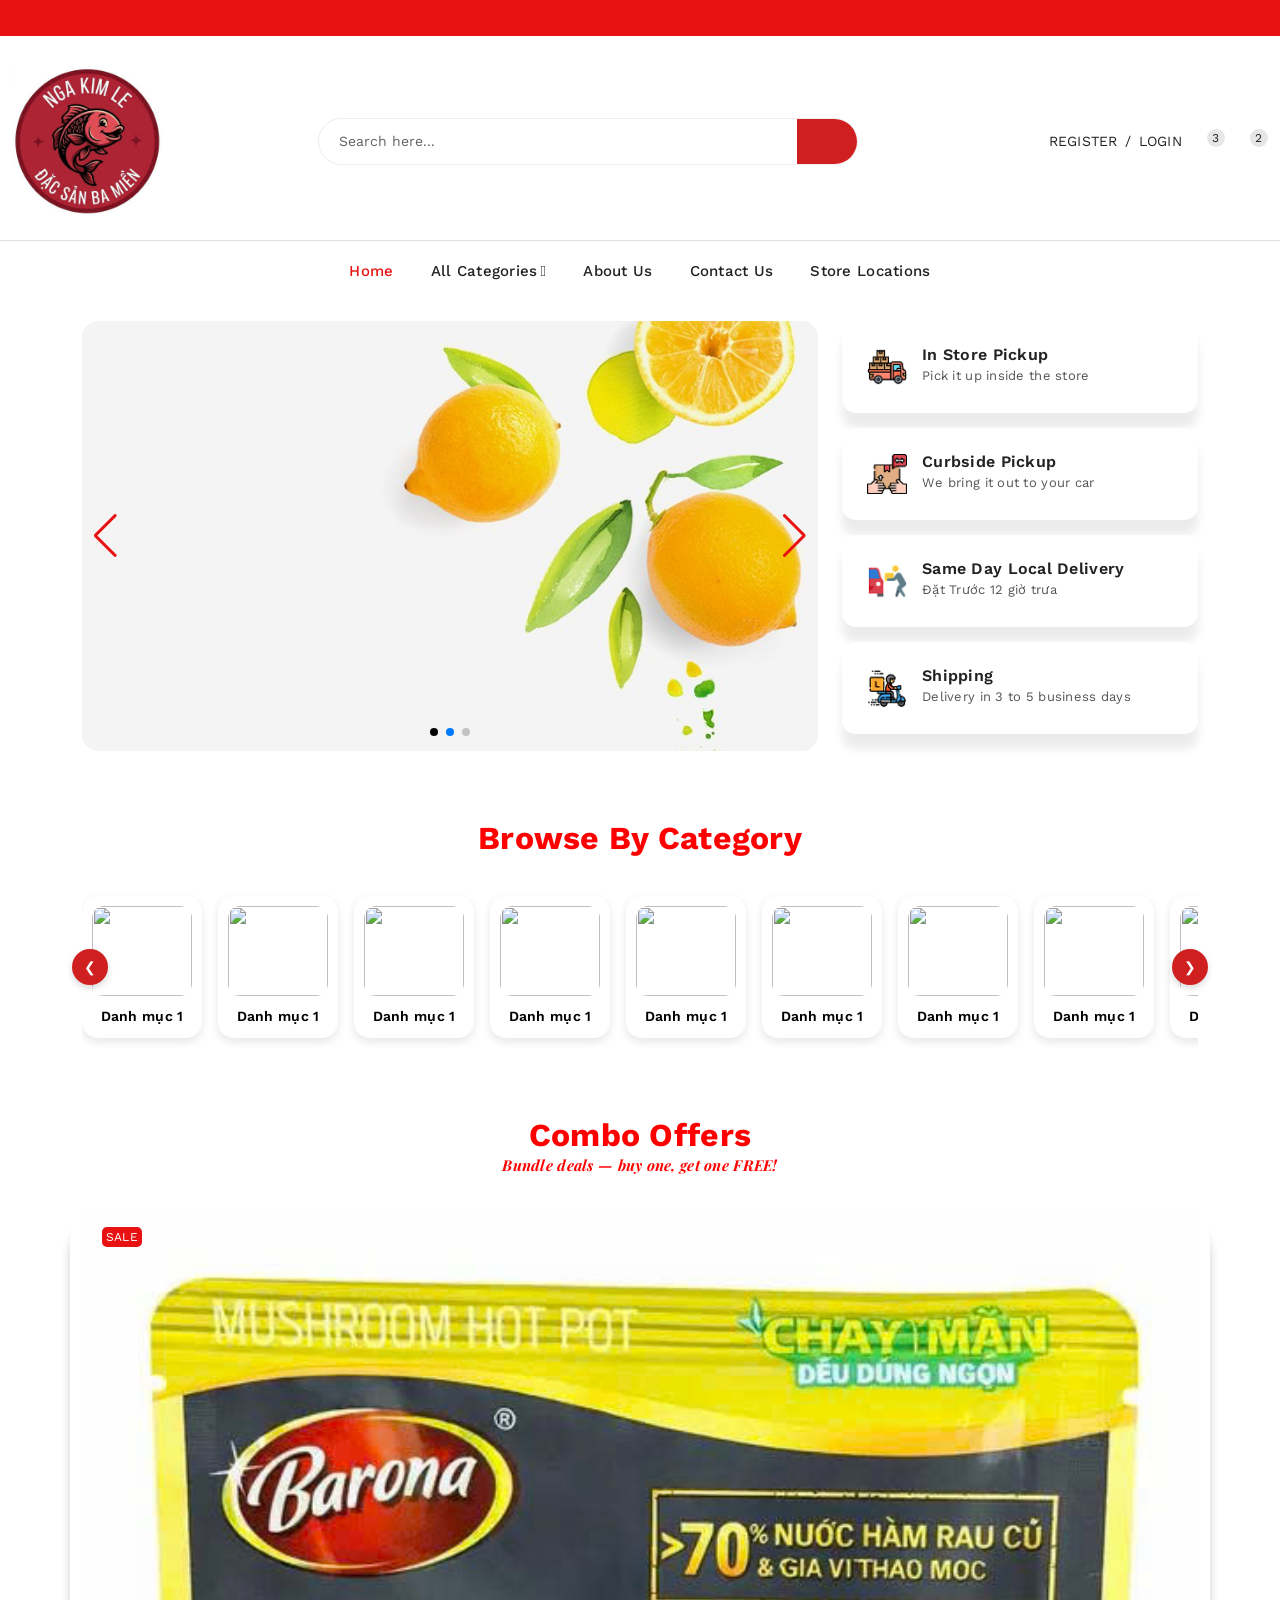
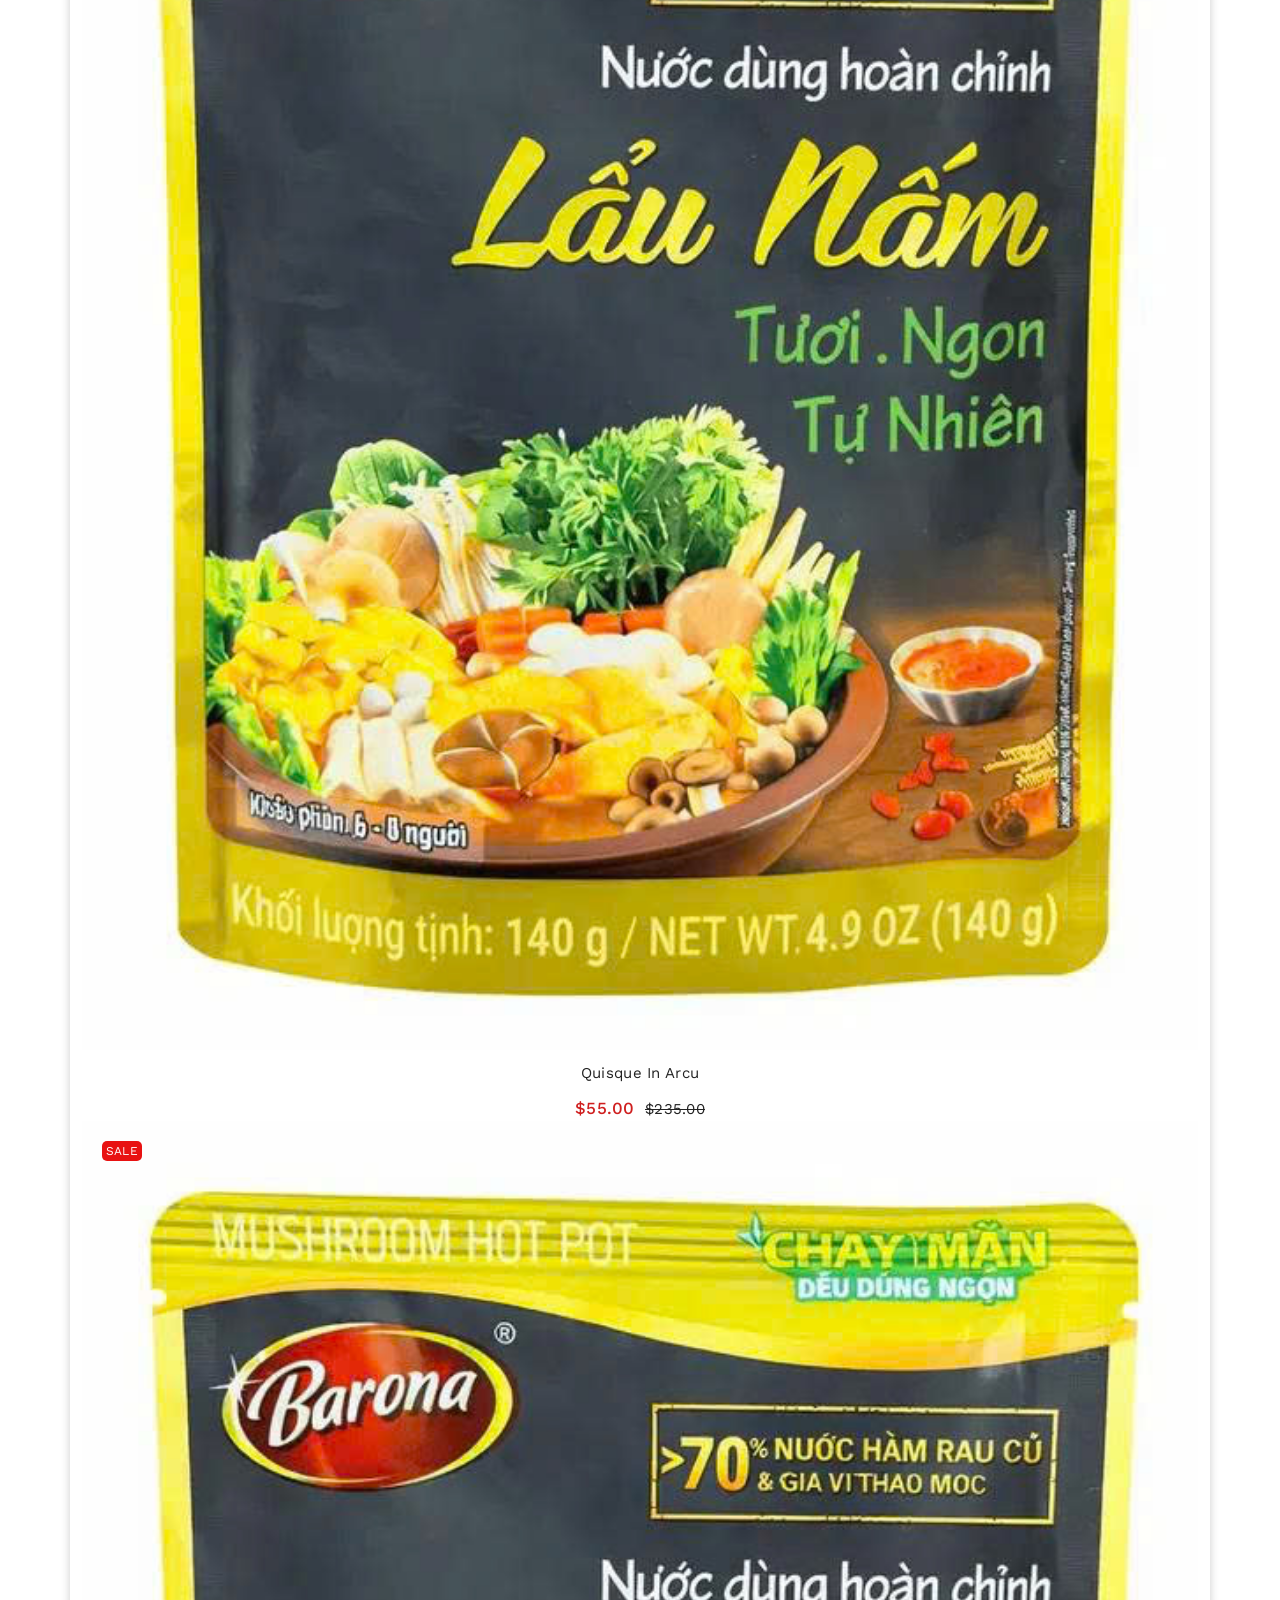
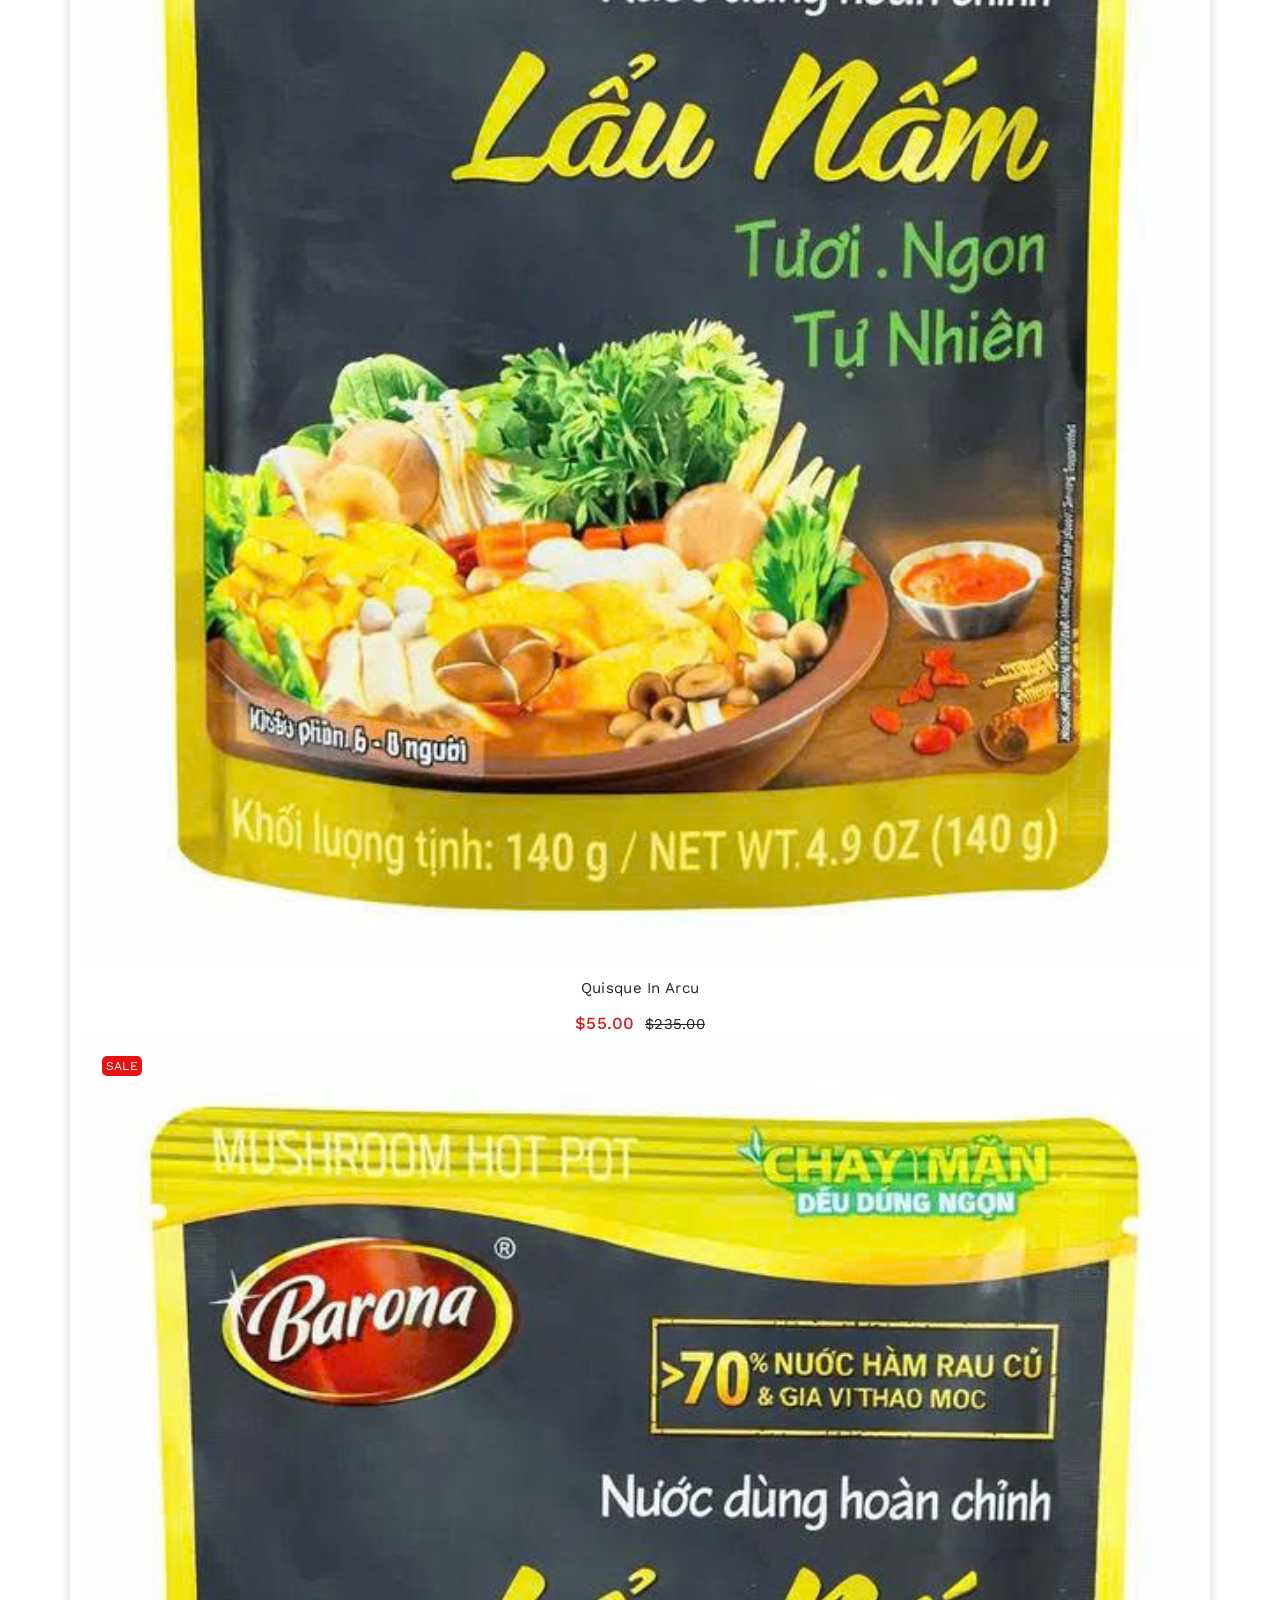
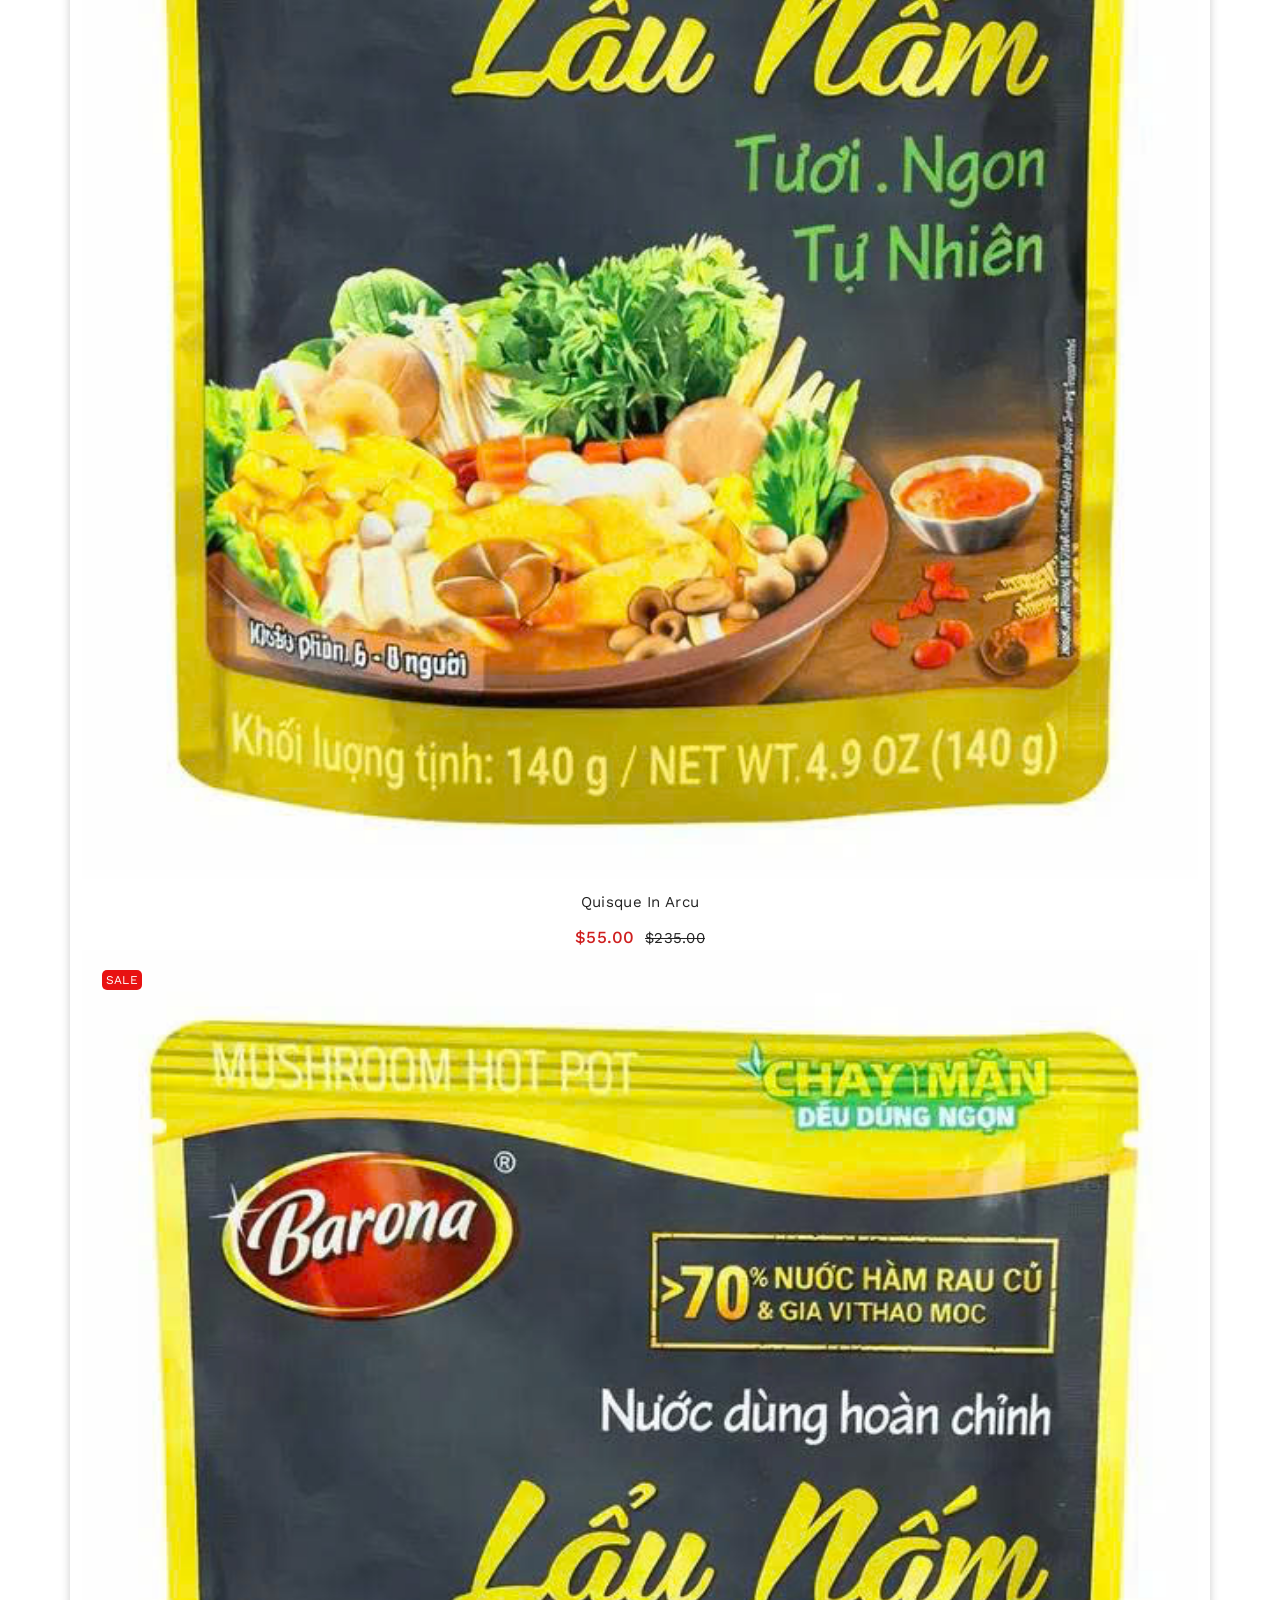
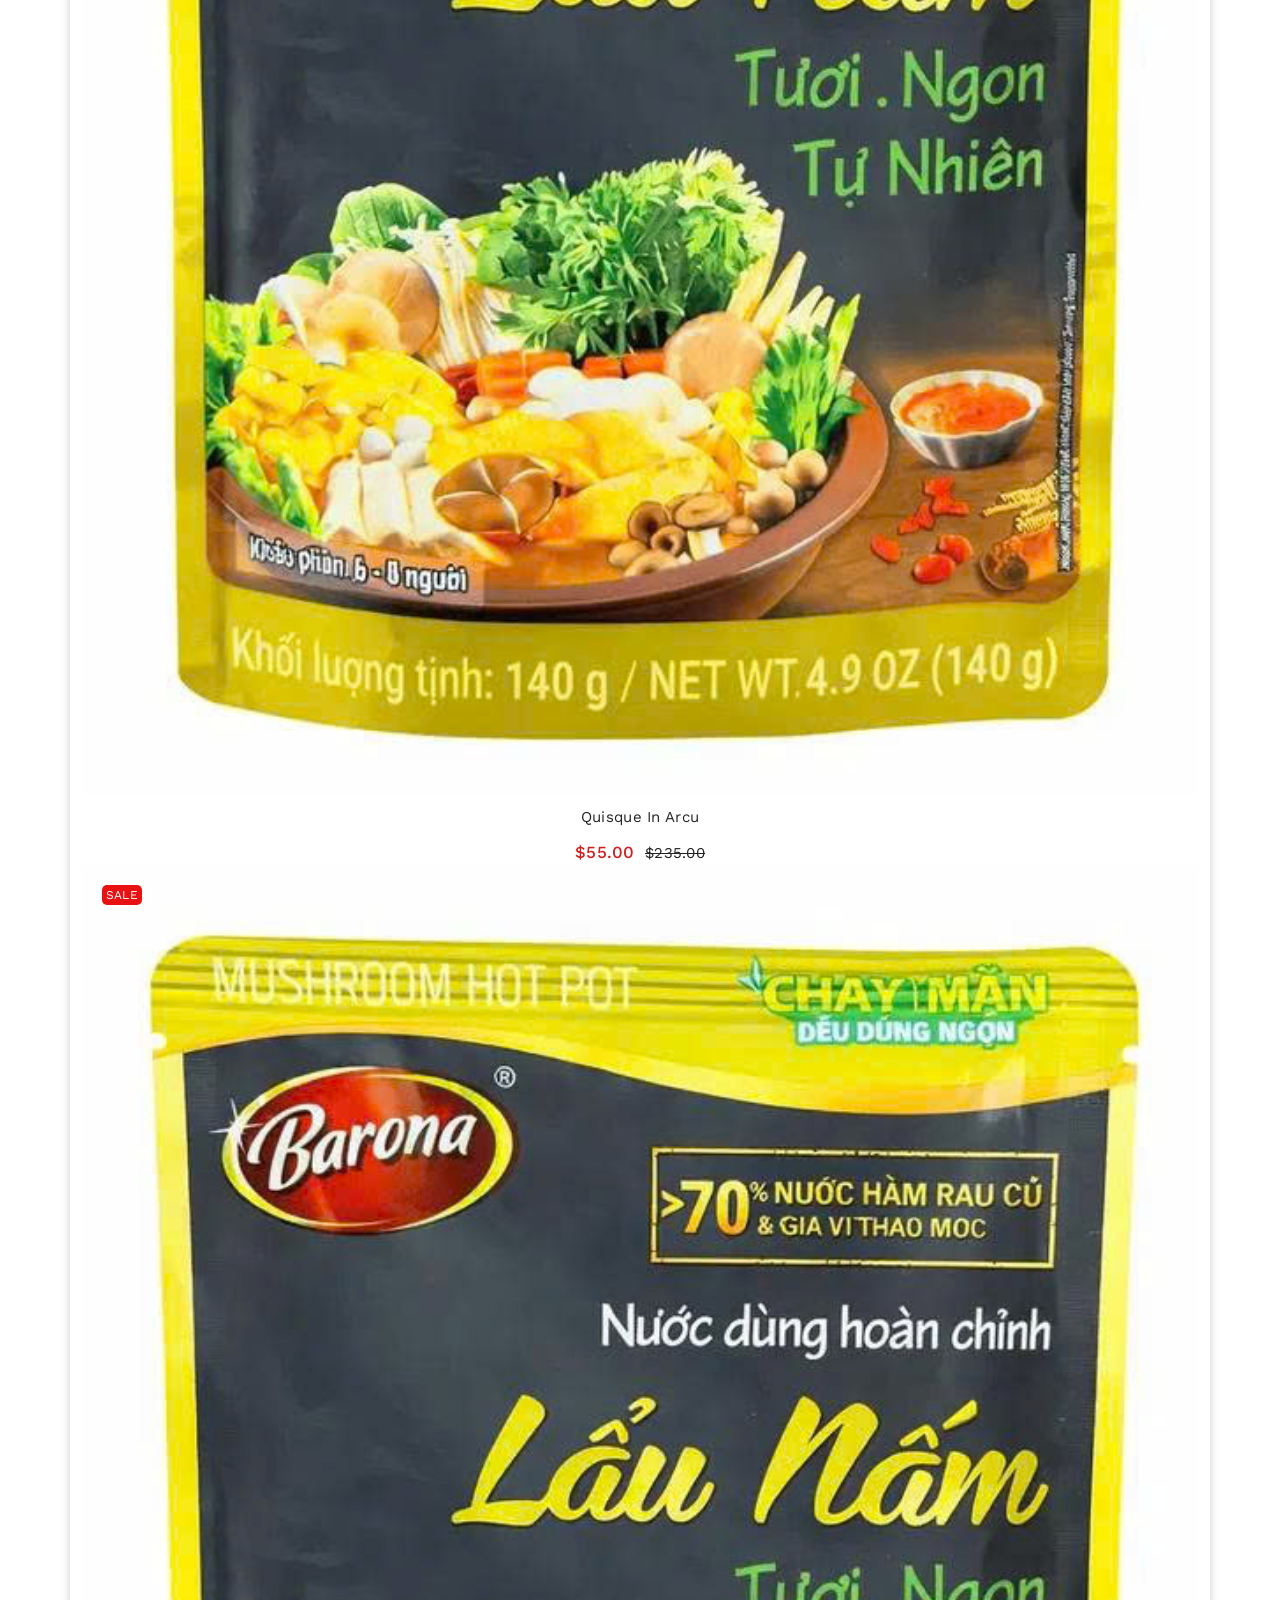
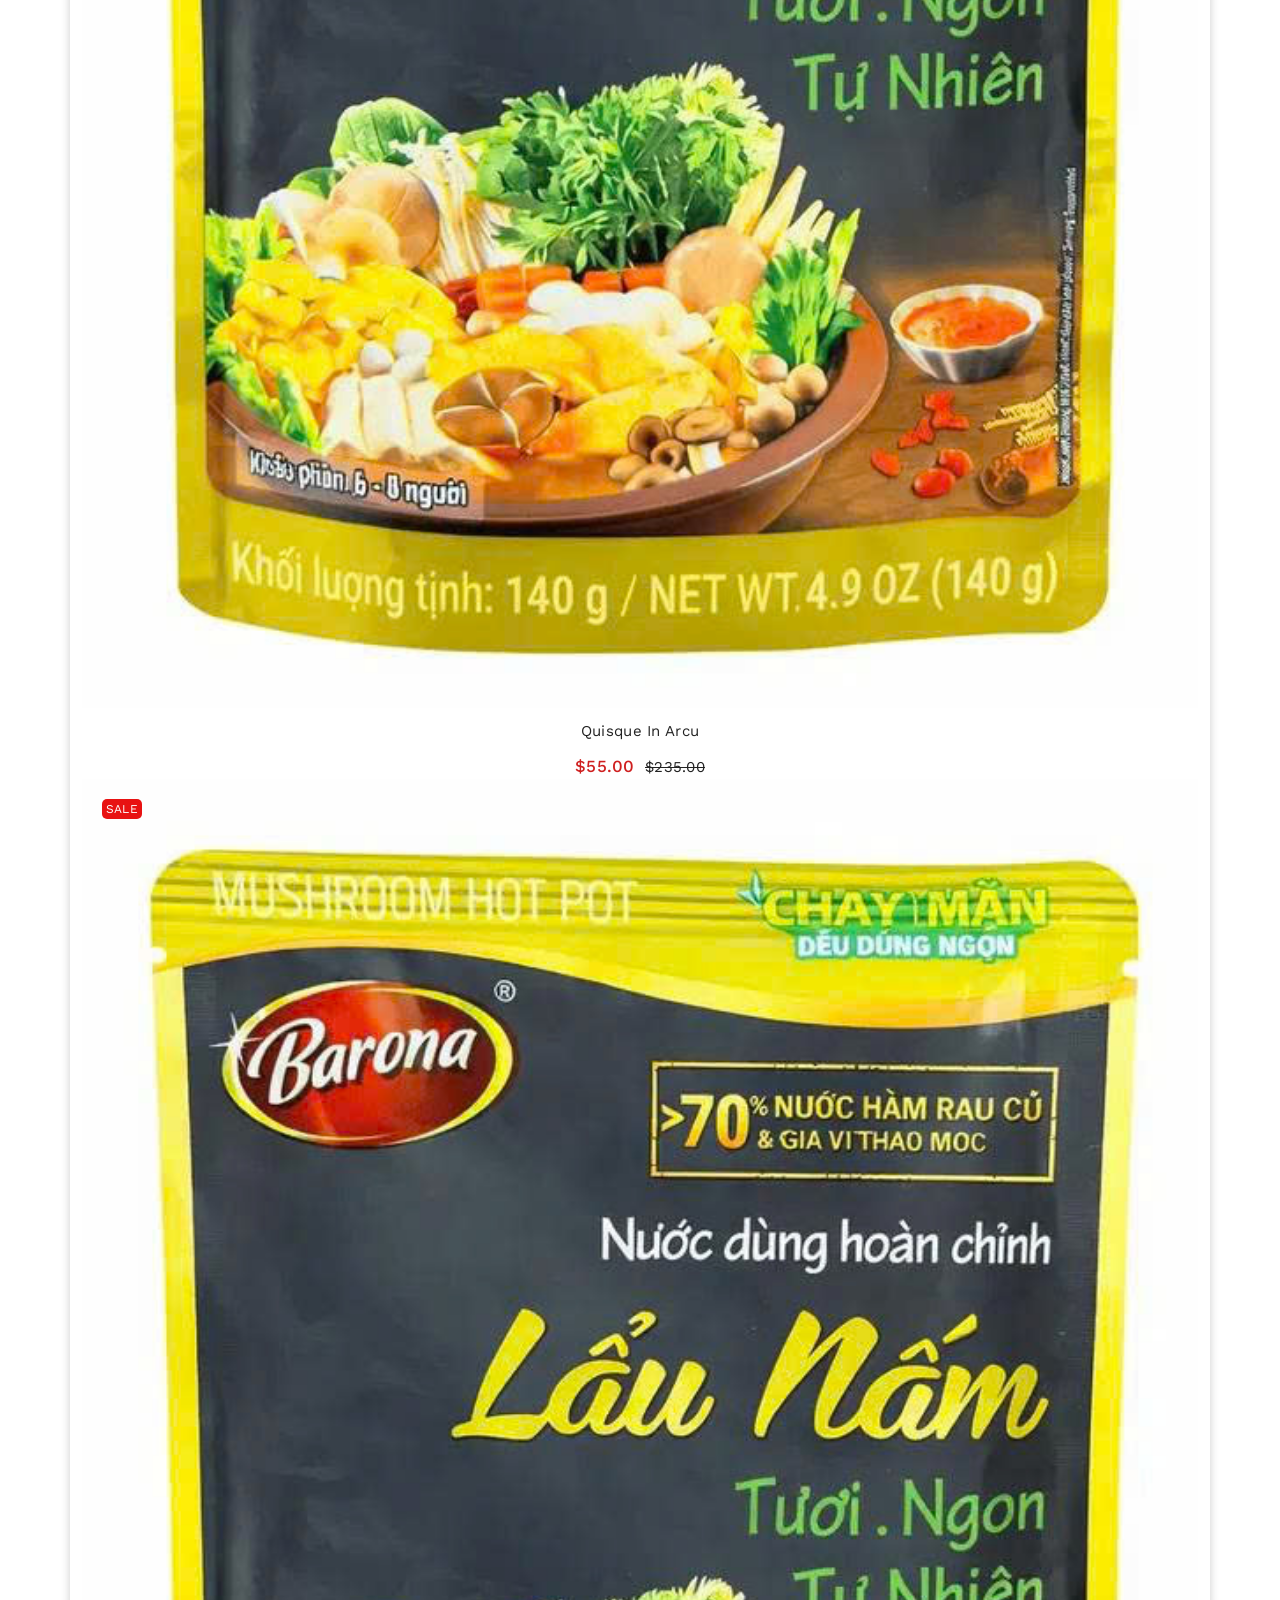
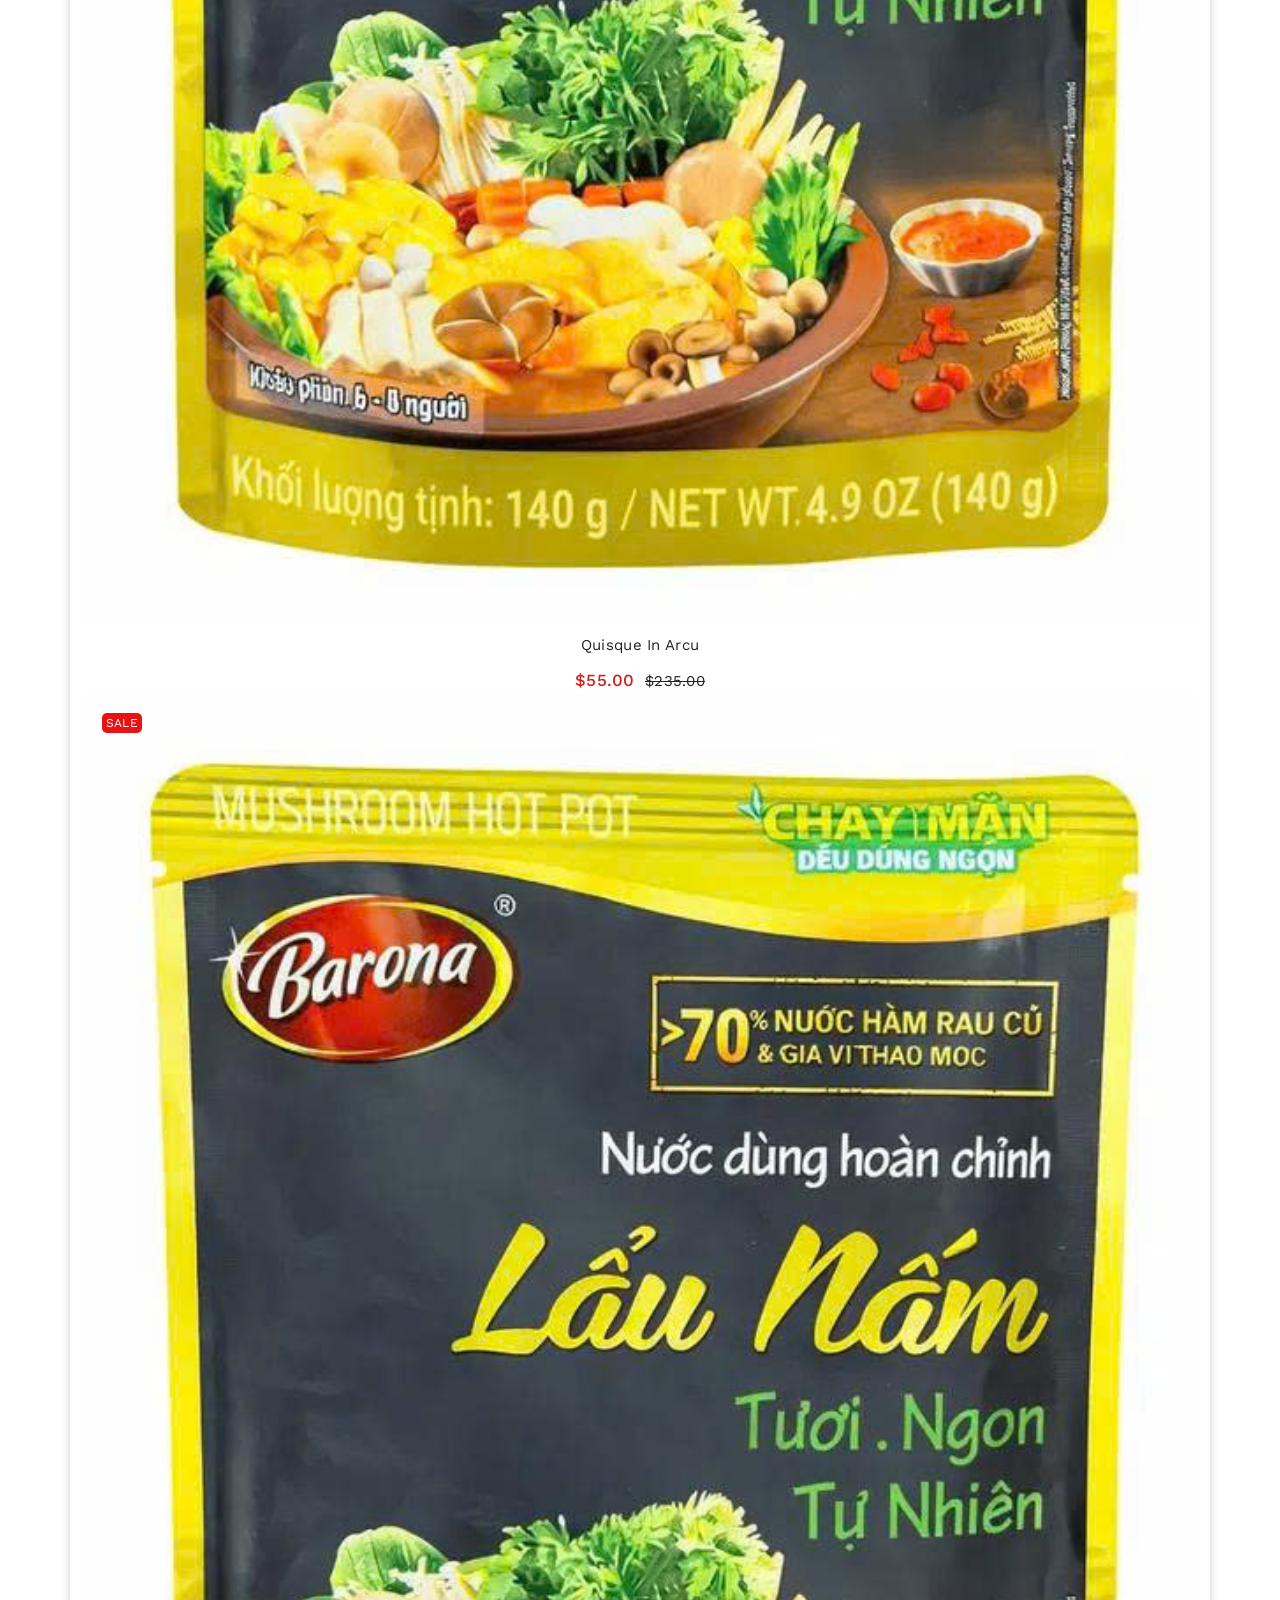
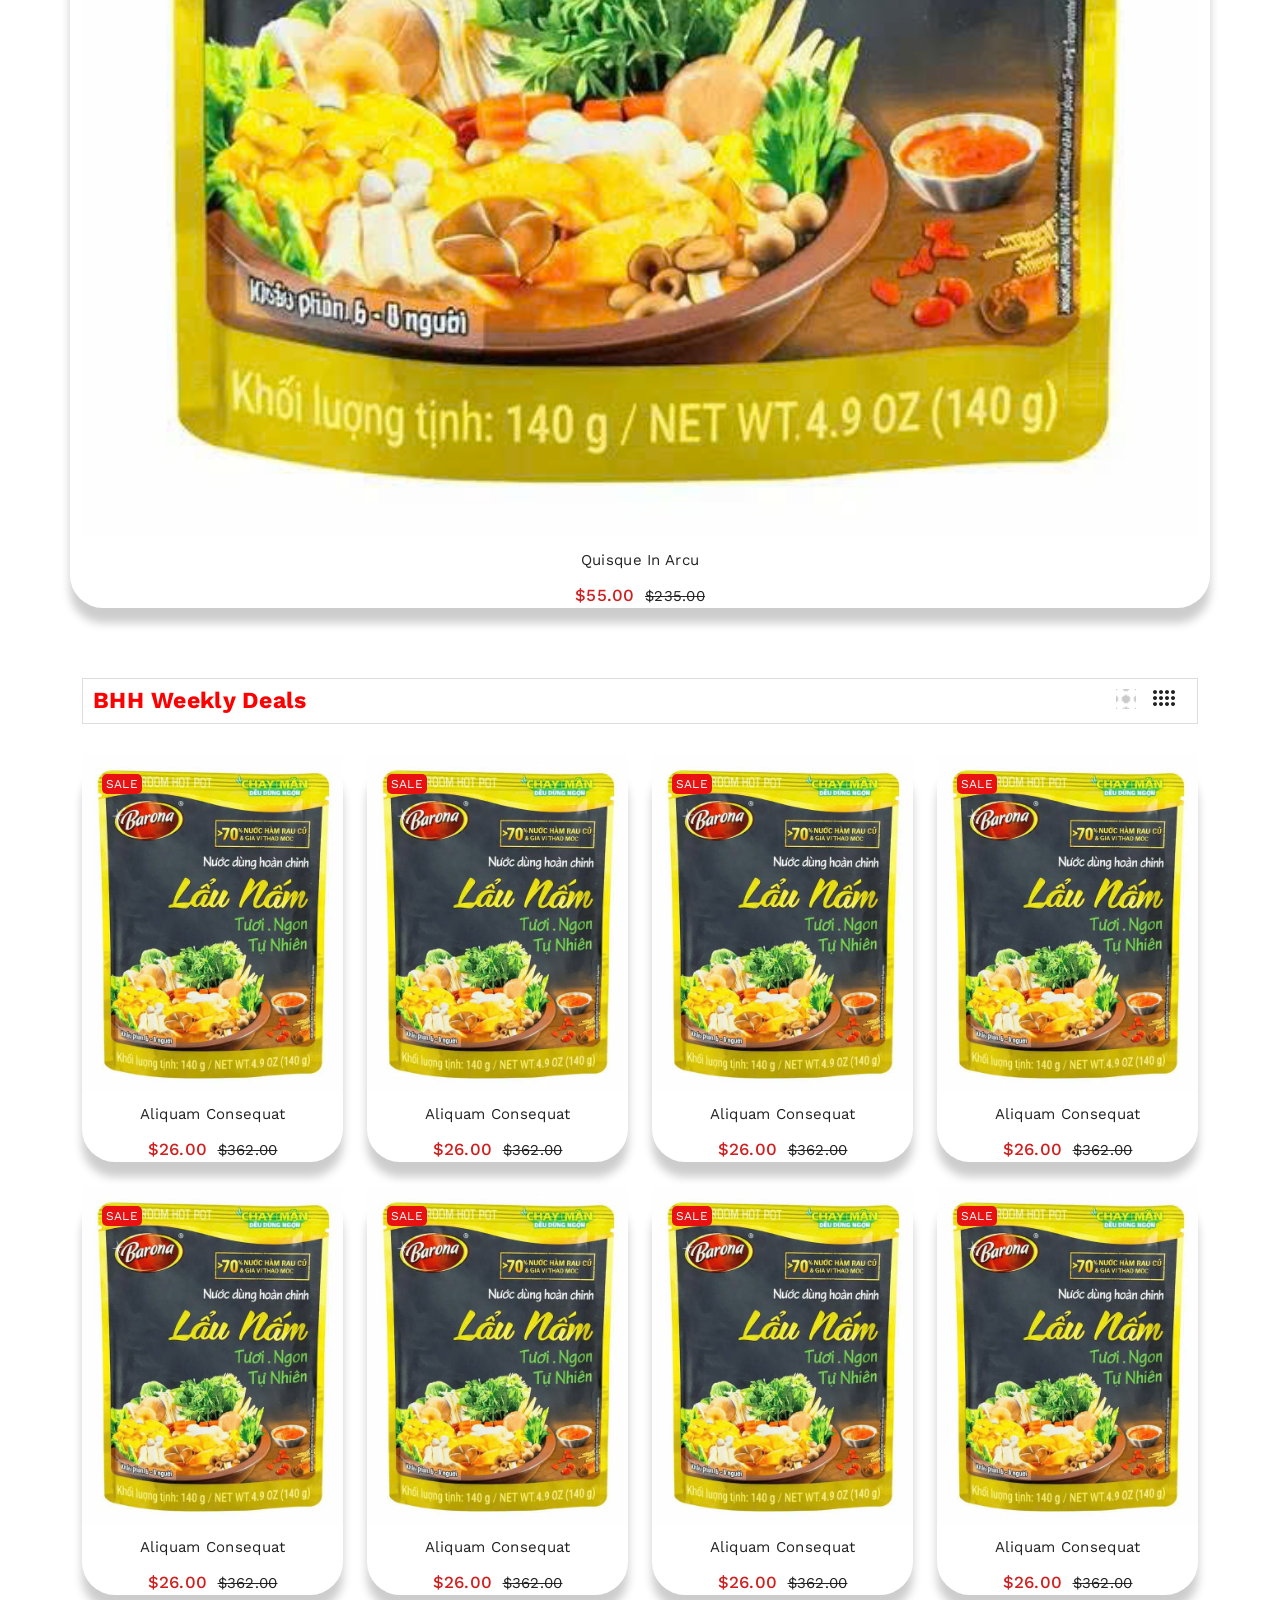
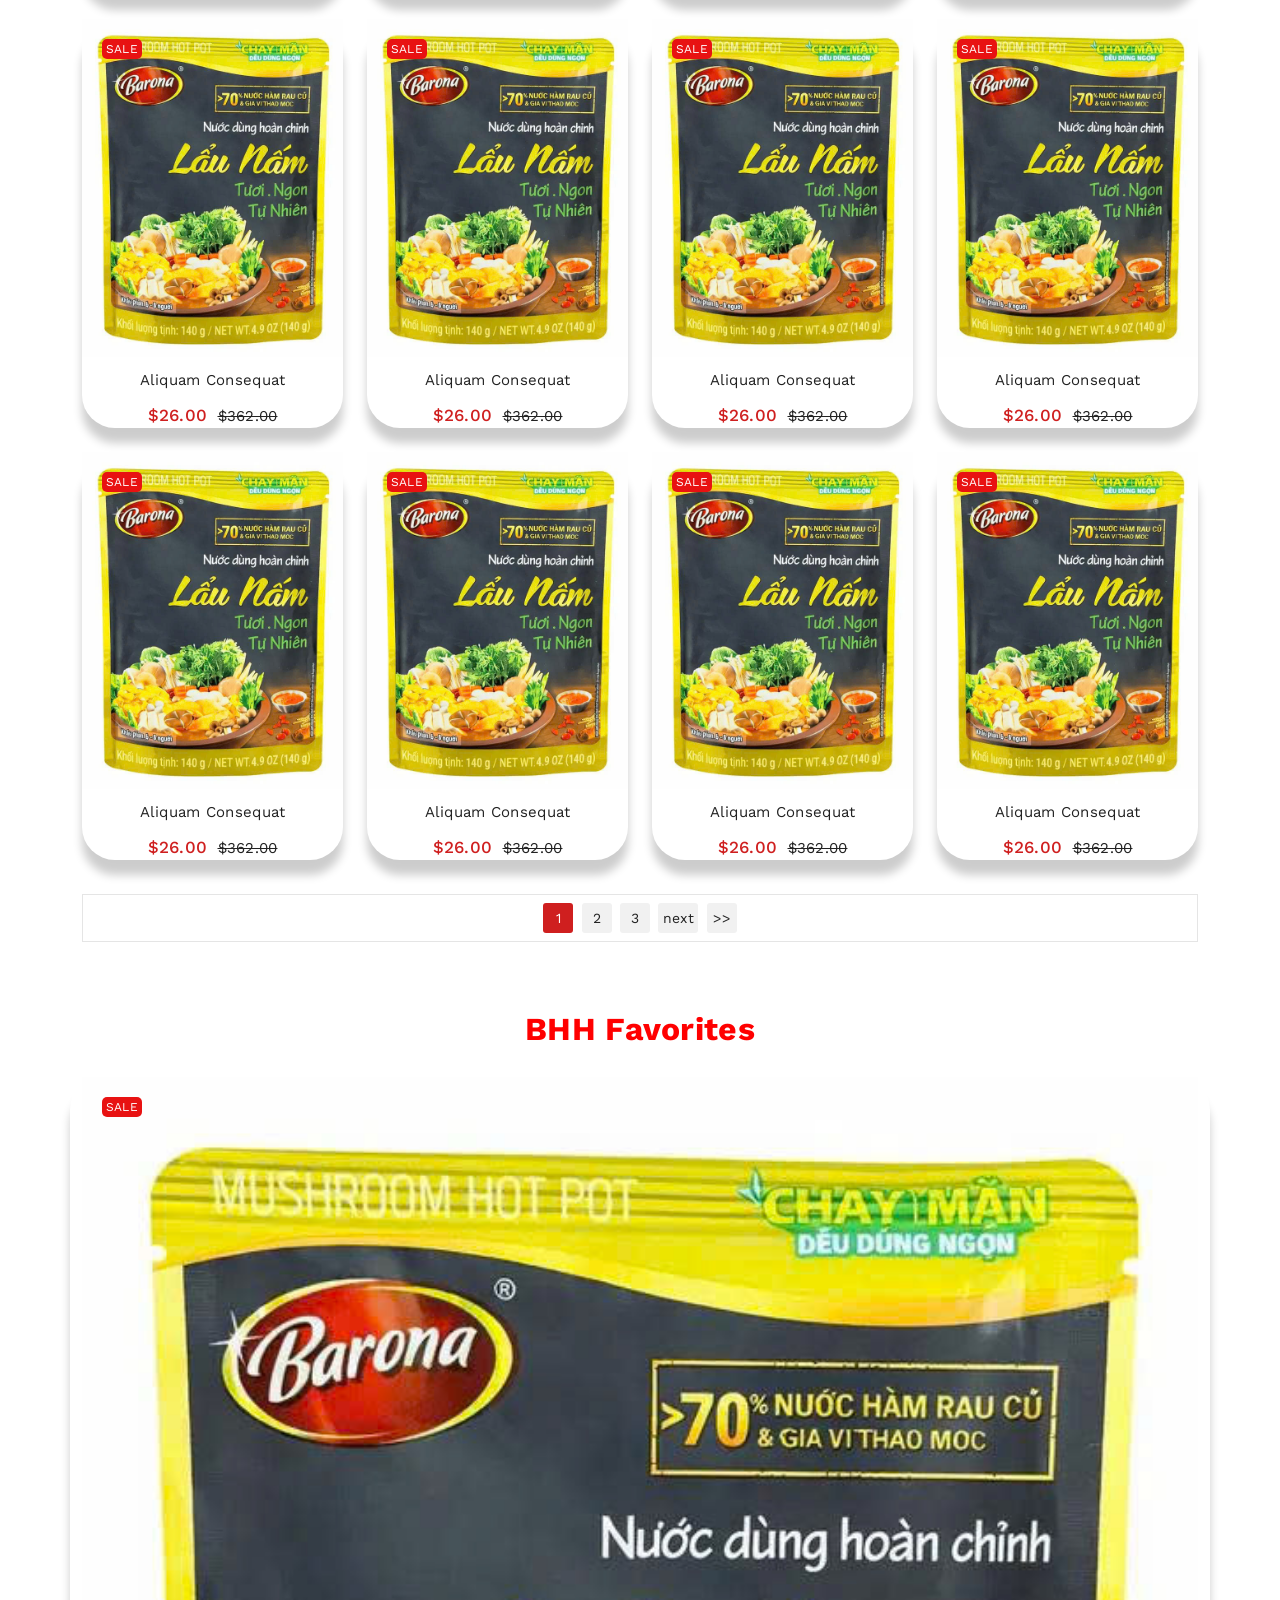
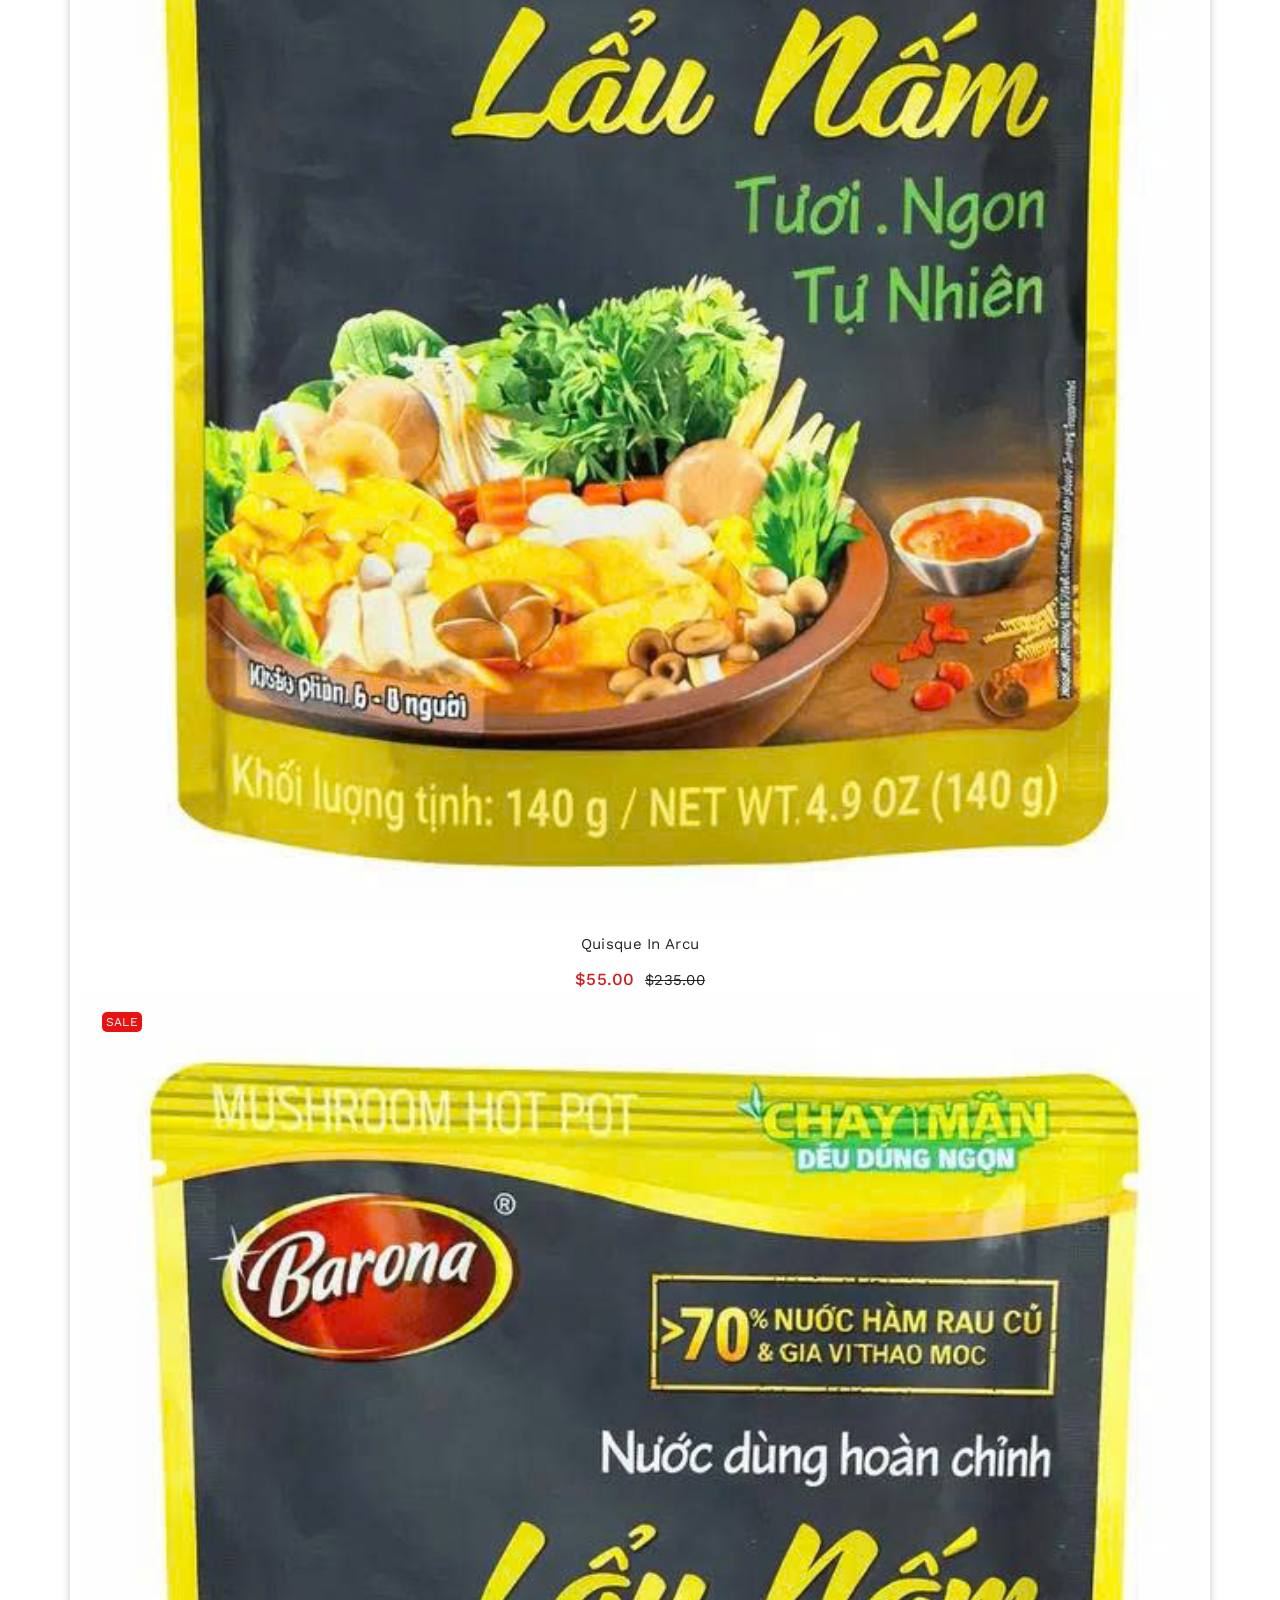
==== commit 718bab80: "Update index.html" ====
--- a/index.html
+++ b/index.html
@@ -4203,54 +4203,84 @@
     </script>
 
     <script>
-        document.querySelectorAll("a.category-item").forEach(a => {
-            a.addEventListener("dragstart", e => e.preventDefault());
-        });
-
-        const box = document.getElementById("catScroll");
-
-        function scrollToLeft() {
-            box.scrollBy({ left: -300, behavior: "smooth" });
-        }
-
-        function scrollToRight() {
-            box.scrollBy({ left: 300, behavior: "smooth" });
-        }
-
-        let isDown = false;
-        let startX = 0;
-        let startScroll = 0;
-
-        box.addEventListener("pointerdown", (e) => {
-            isDown = true;
-            startX = e.clientX;
-            startScroll = box.scrollLeft;
-        });
-
-        box.addEventListener("pointermove", (e) => {
-            if (!isDown) return;
-            const dx = e.clientX - startX;
-            box.scrollLeft = startScroll - dx;
-        });
-
-        box.addEventListener("pointerup", () => {
-            isDown = false;
-        });
-
-        box.addEventListener("pointerleave", () => {
-            isDown = false;
-        });
-
-        // CHẶN CLICK NẾU CÓ KÉO
-        document.querySelectorAll(".category-item").forEach(a => {
-            a.addEventListener("click", (e) => {
-                const moved = Math.abs(box.scrollLeft - startScroll);
-                if (moved > 5) e.preventDefault();
-            });
-        });
-    </script>
+const box = document.getElementById("catScroll");
+
+// ========================
+// CHỐNG KÉO MẤT CLICK ITEM
+// ========================
+document.querySelectorAll("a.category-item").forEach(a => {
+    a.addEventListener("dragstart", e => e.preventDefault());
+});
+
+// ========================
+// NÚT CUỘN TRÁI / PHẢI AN TOÀN
+// ========================
+let isScrolling = false;
+
+function safeScroll(target) {
+    if (isScrolling) return;      // chặn spam click
+    isScrolling = true;
+
+    box.scrollTo({
+        left: target,
+        behavior: "smooth"
+    });
+
+    setTimeout(() => isScrolling = false, 350);
+}
+
+function scrollToLeft() {
+    const maxLeft = 0;
+    safeScroll(Math.max(box.scrollLeft - 300, maxLeft));
+}
+
+function scrollToRight() {
+    const maxRight = box.scrollWidth - box.clientWidth;
+    safeScroll(Math.min(box.scrollLeft + 300, maxRight));
+}
+
+// ========================
+// KÉO BẰNG NGÓN TAY / CHUỘT
+// ========================
+let isDown = false;
+let startX = 0;
+let startScroll = 0;
+
+box.addEventListener("pointerdown", (e) => {
+    isDown = true;
+    startX = e.clientX;
+    startScroll = box.scrollLeft;
+    box.style.cursor = "grabbing";
+});
+
+box.addEventListener("pointermove", (e) => {
+    if (!isDown) return;
+    const dx = e.clientX - startX;
+    box.scrollLeft = startScroll - dx;
+});
+
+box.addEventListener("pointerup", () => {
+    isDown = false;
+    box.style.cursor = "grab";
+});
+
+box.addEventListener("pointerleave", () => {
+    isDown = false;
+    box.style.cursor = "grab";
+});
+
+// ========================
+// CHẶN CLICK NẾU CÓ KÉO
+// ========================
+document.querySelectorAll(".category-item").forEach(a => {
+    a.addEventListener("click", (e) => {
+        const moved = Math.abs(box.scrollLeft - startScroll);
+        if (moved > 5) e.preventDefault();
+    });
+});
+</script>
 </body>
 
 <!-- Mirrored from htmldemo.net/NKL/NKL/index-3.html by HTTrack Website Copier/3.x [XR&CO'2014], Tue, 21 May 2024 14:06:22 GMT -->
 
-</html>+</html>
--- a/assets/css/stylenew.css
+++ b/assets/css/stylenew.css
@@ -220,9 +220,9 @@
 }
 
 .arrow-left {
-    left: -40px;
+    left: -10px;
 }
 
 .arrow-right {
-    right: -40px;
-}+    right: -10px;
+}
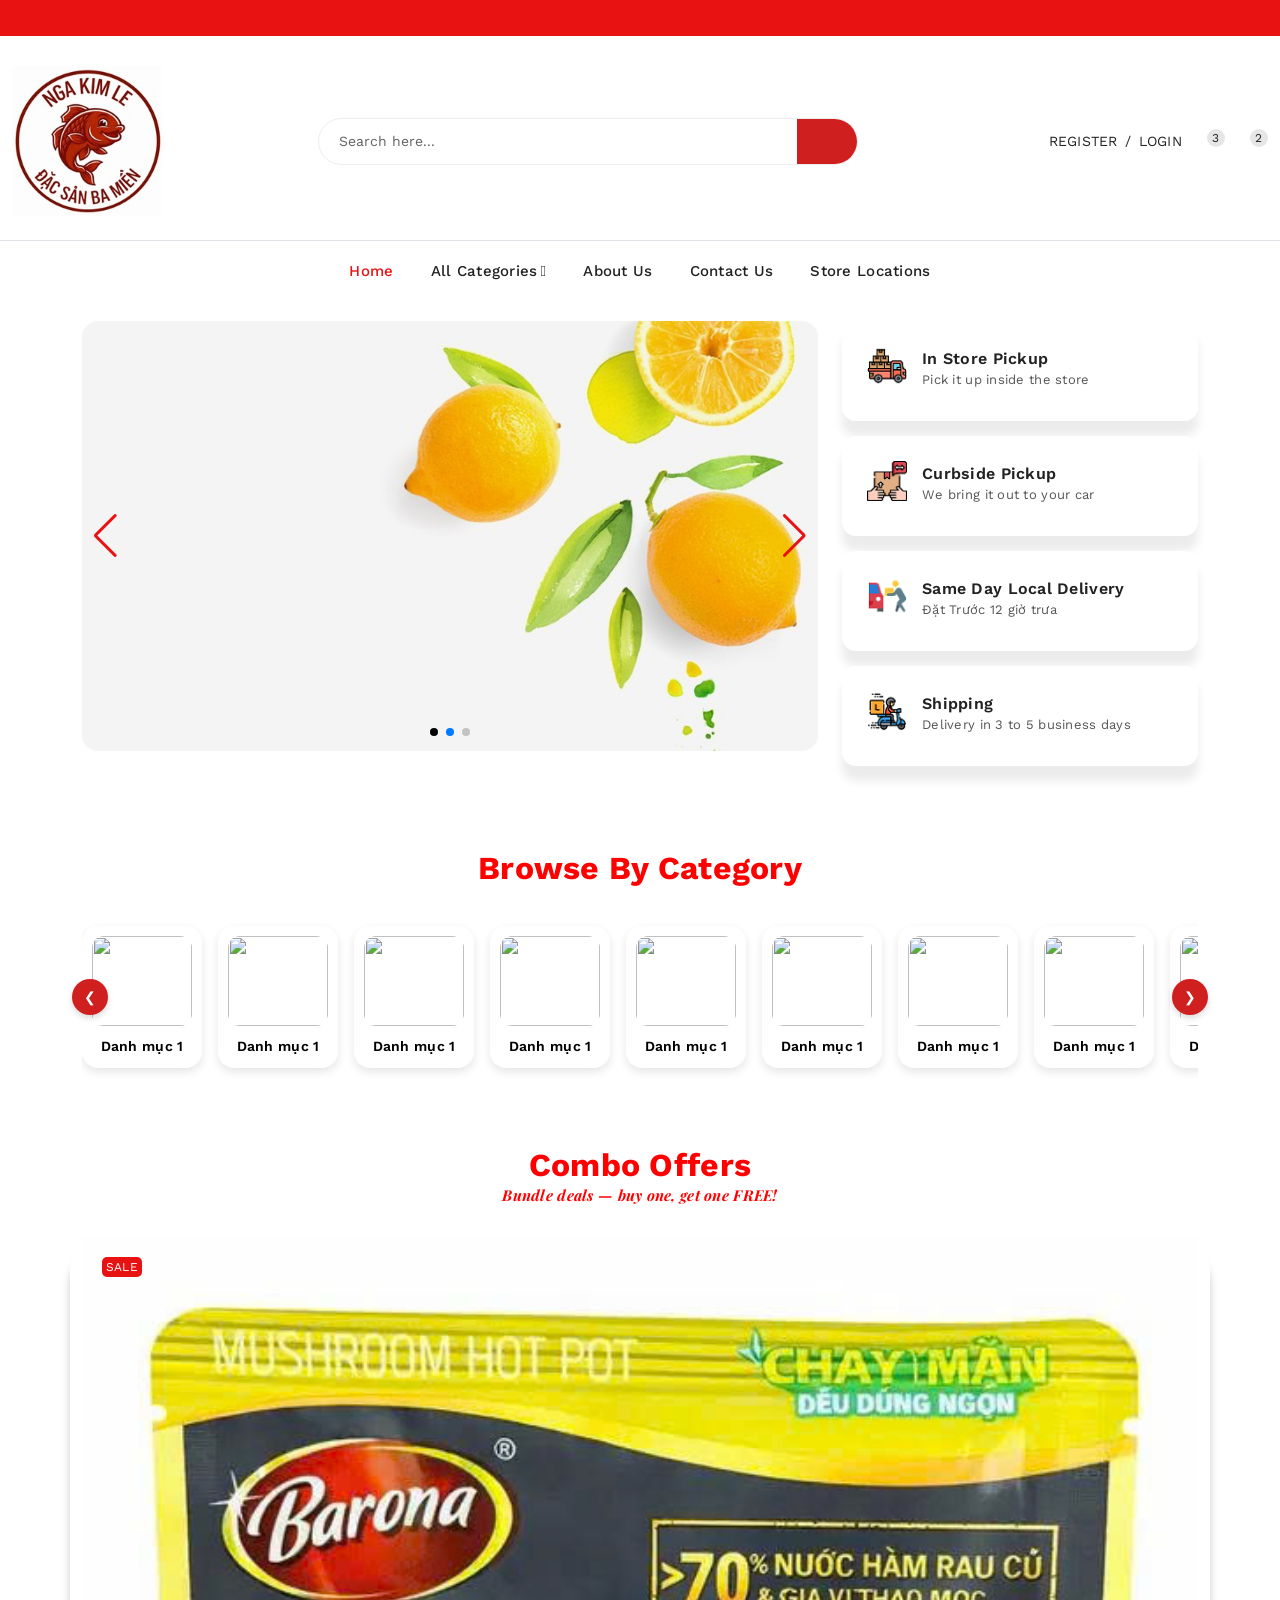
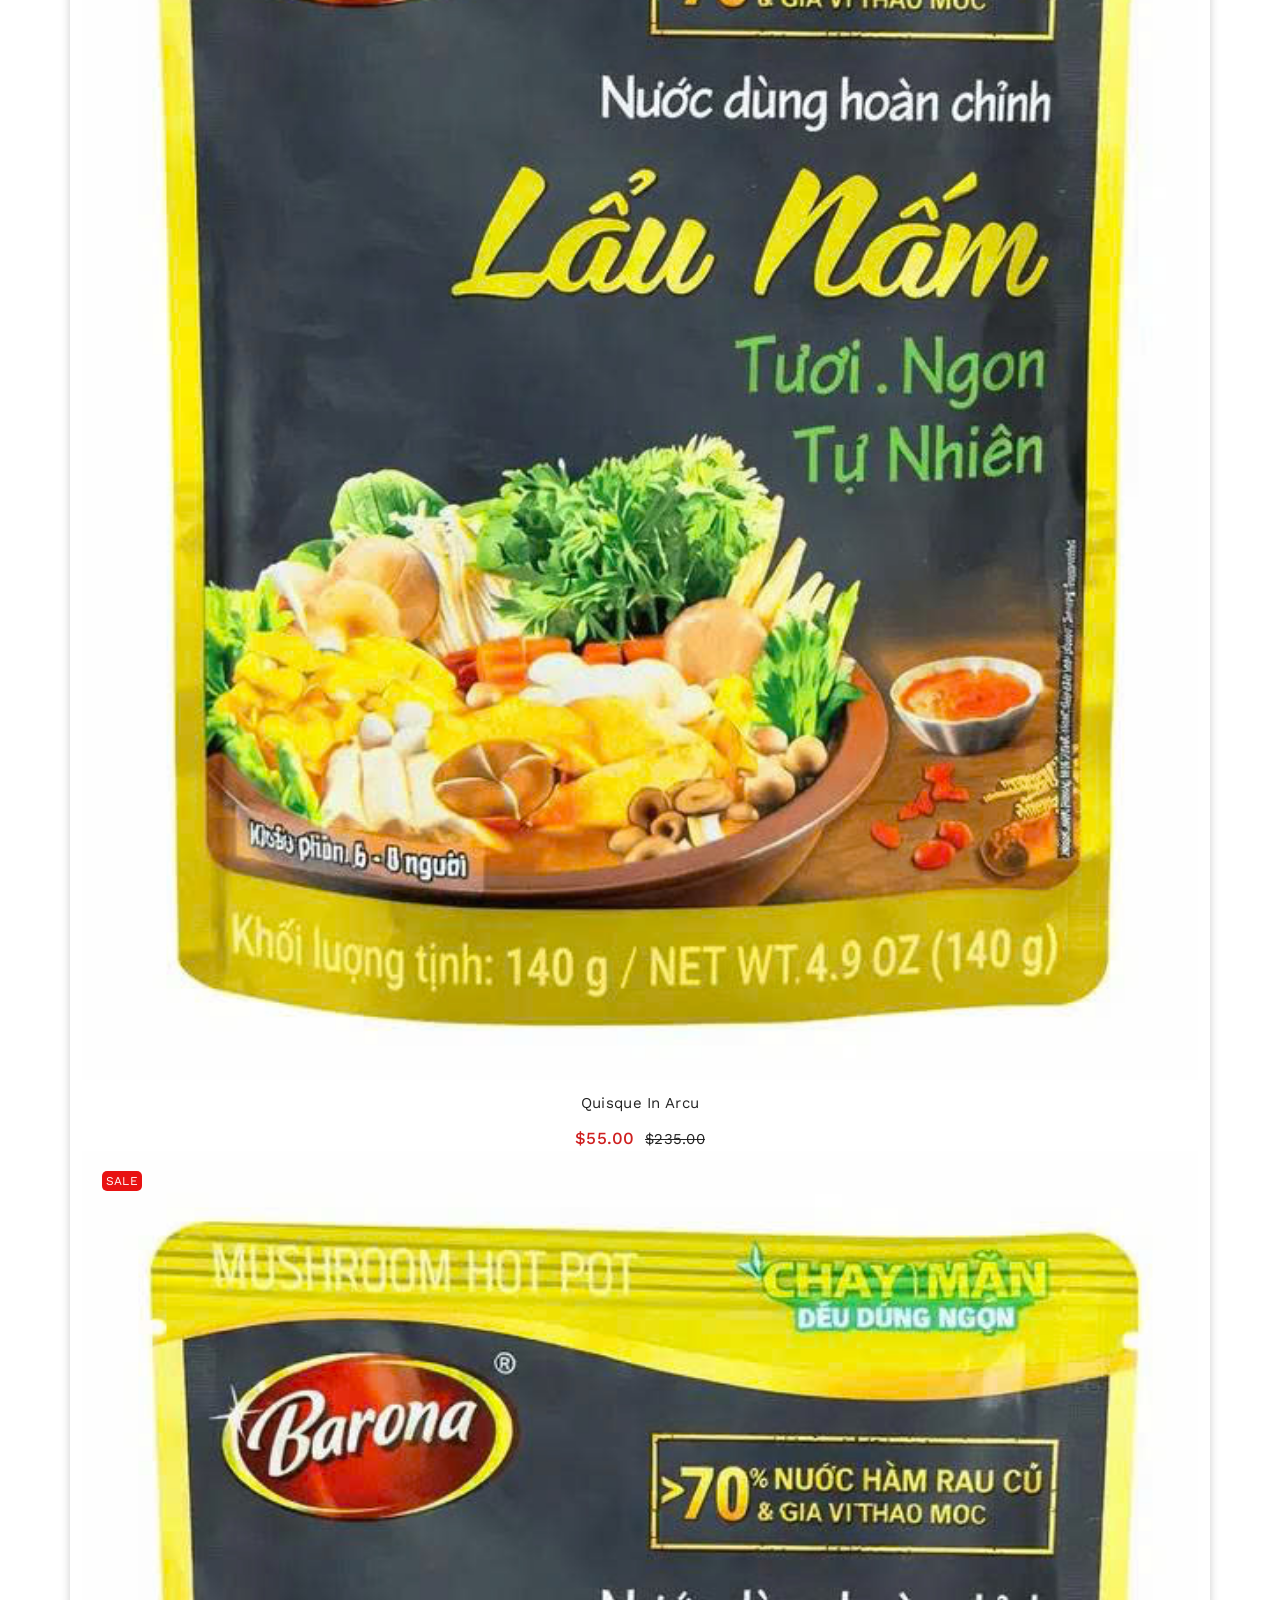
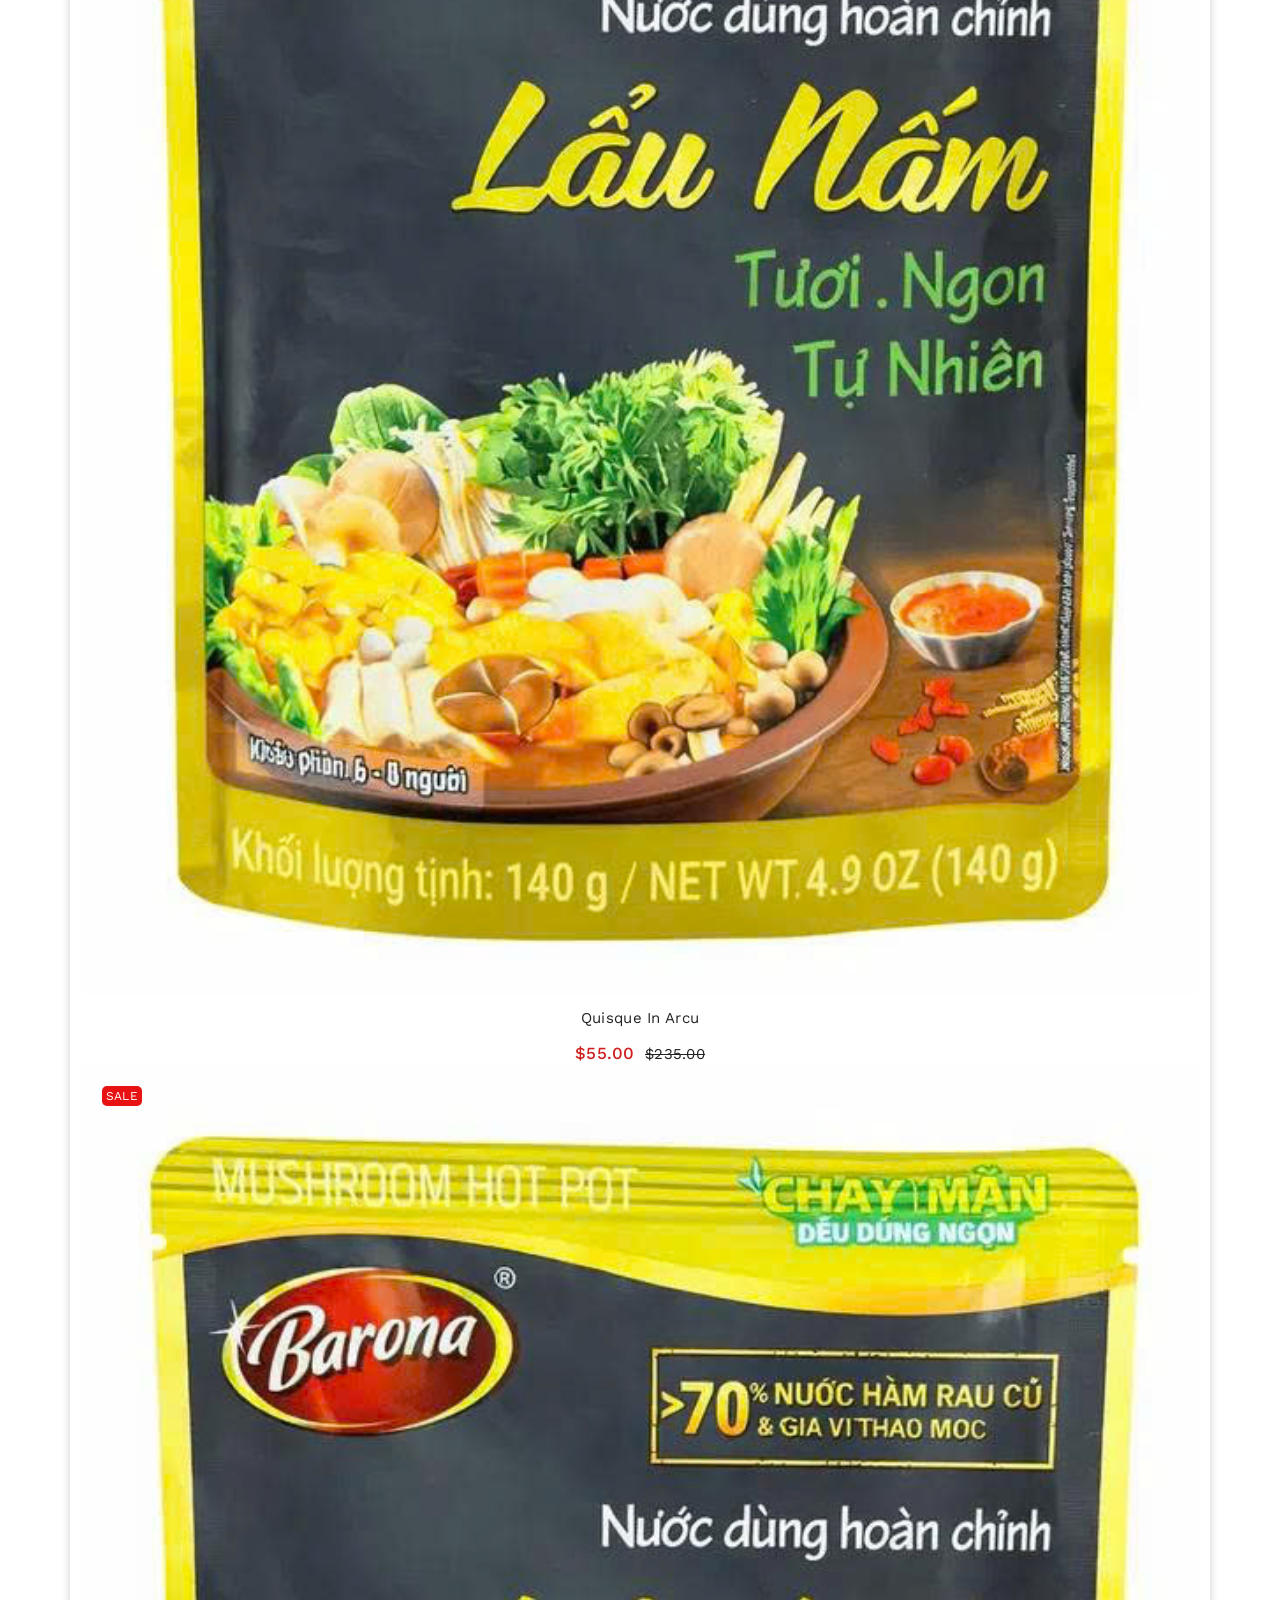
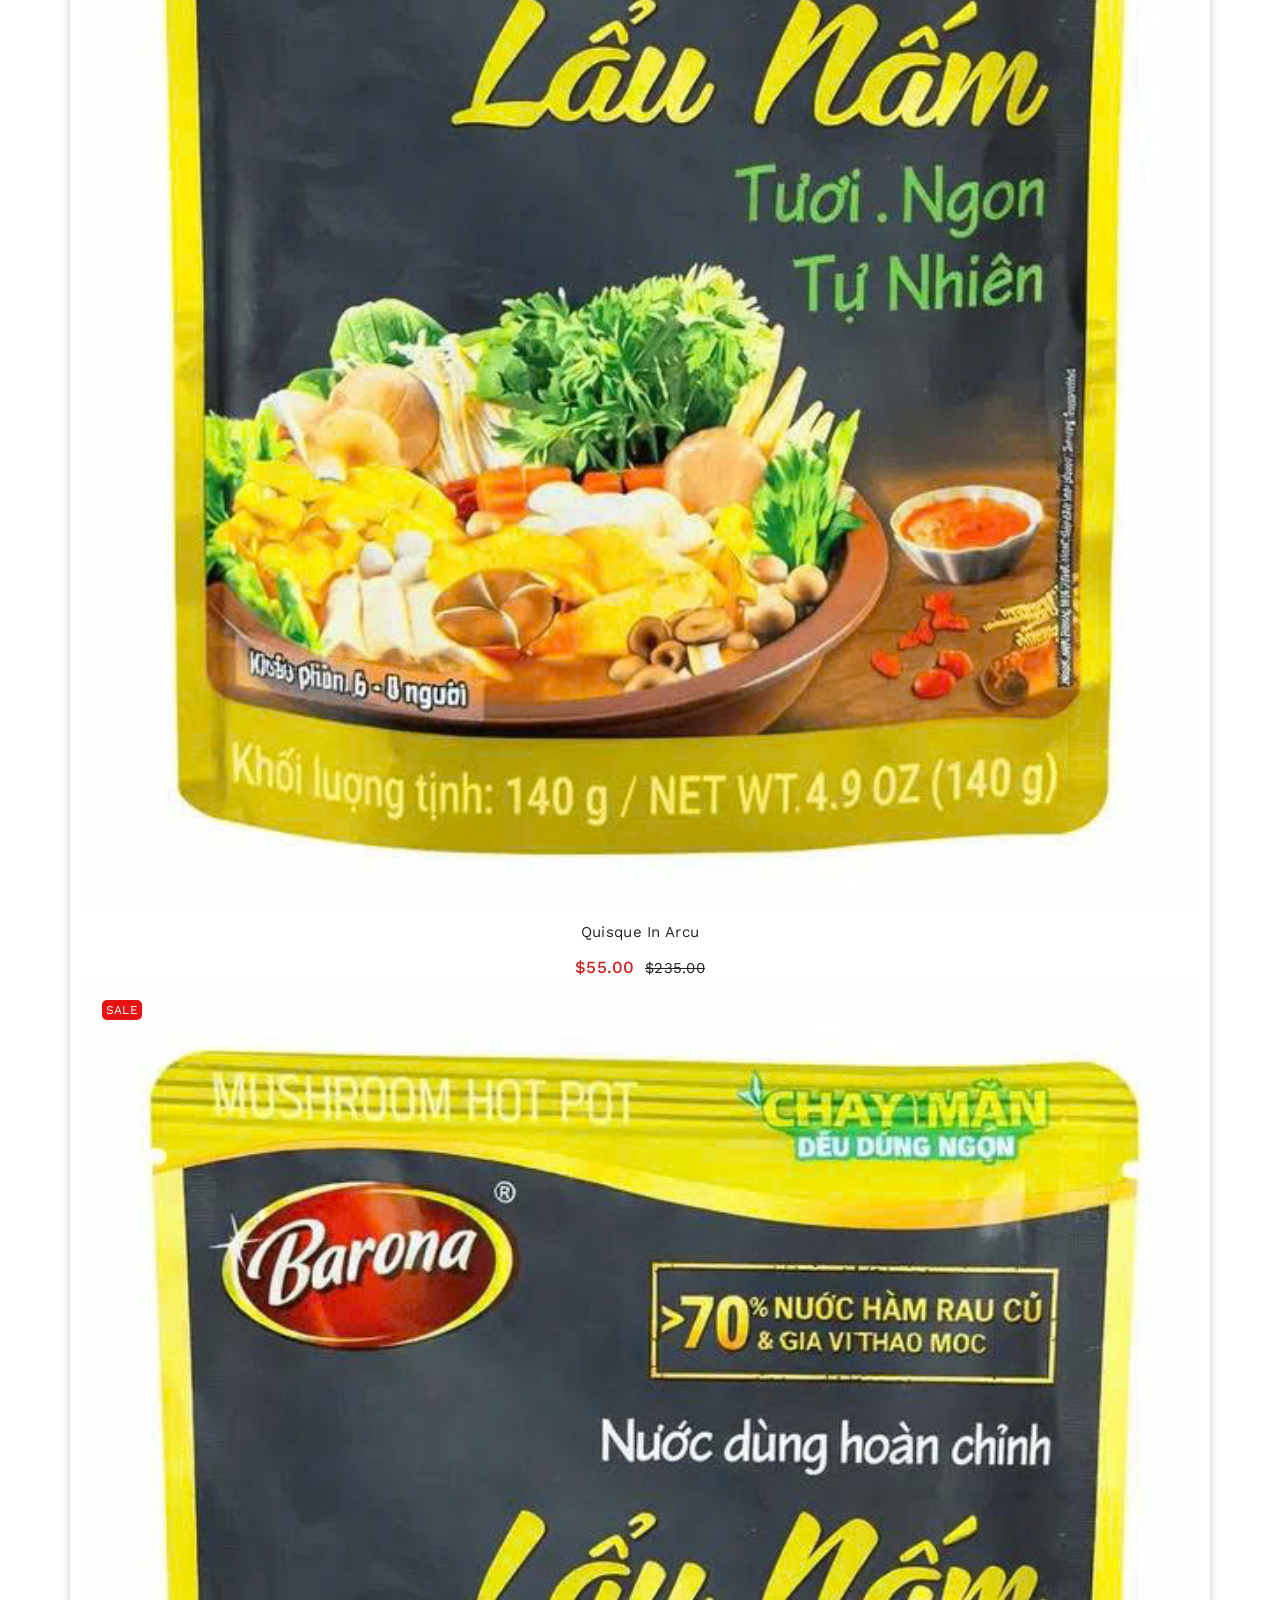
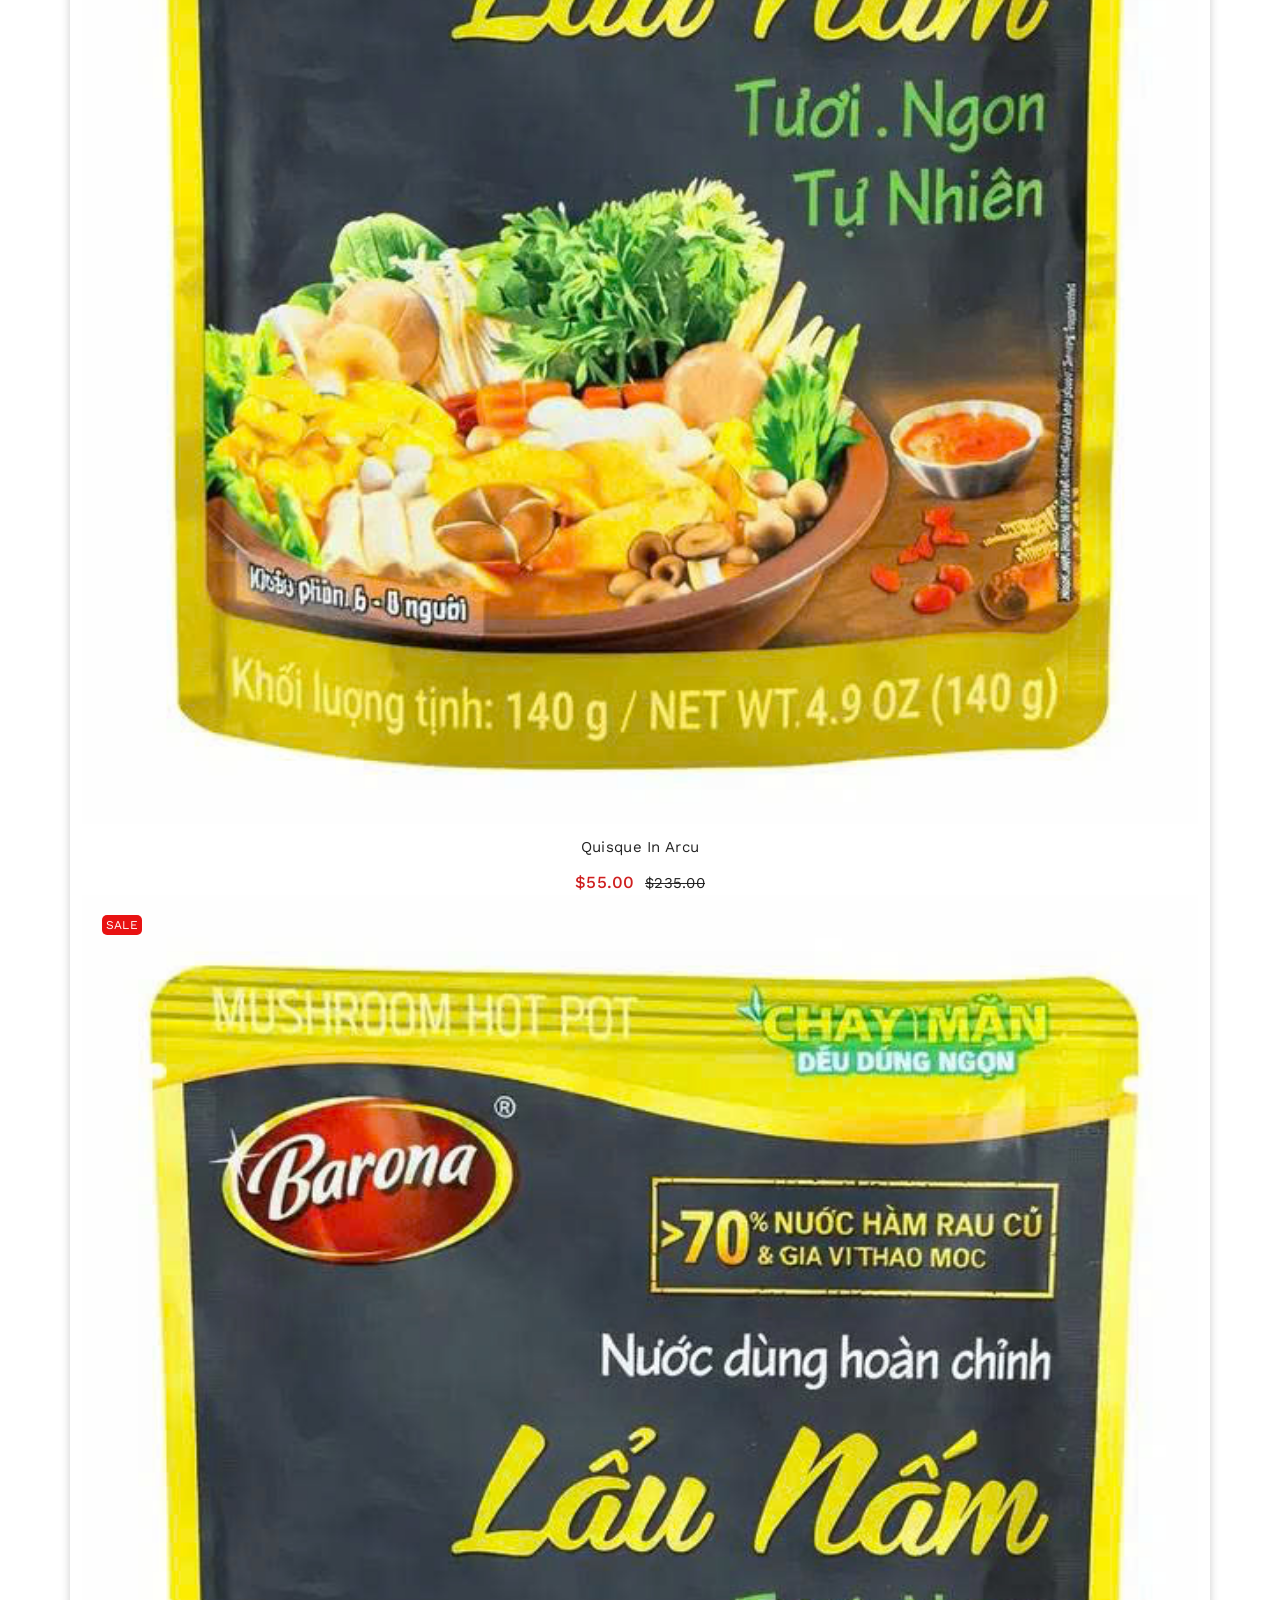
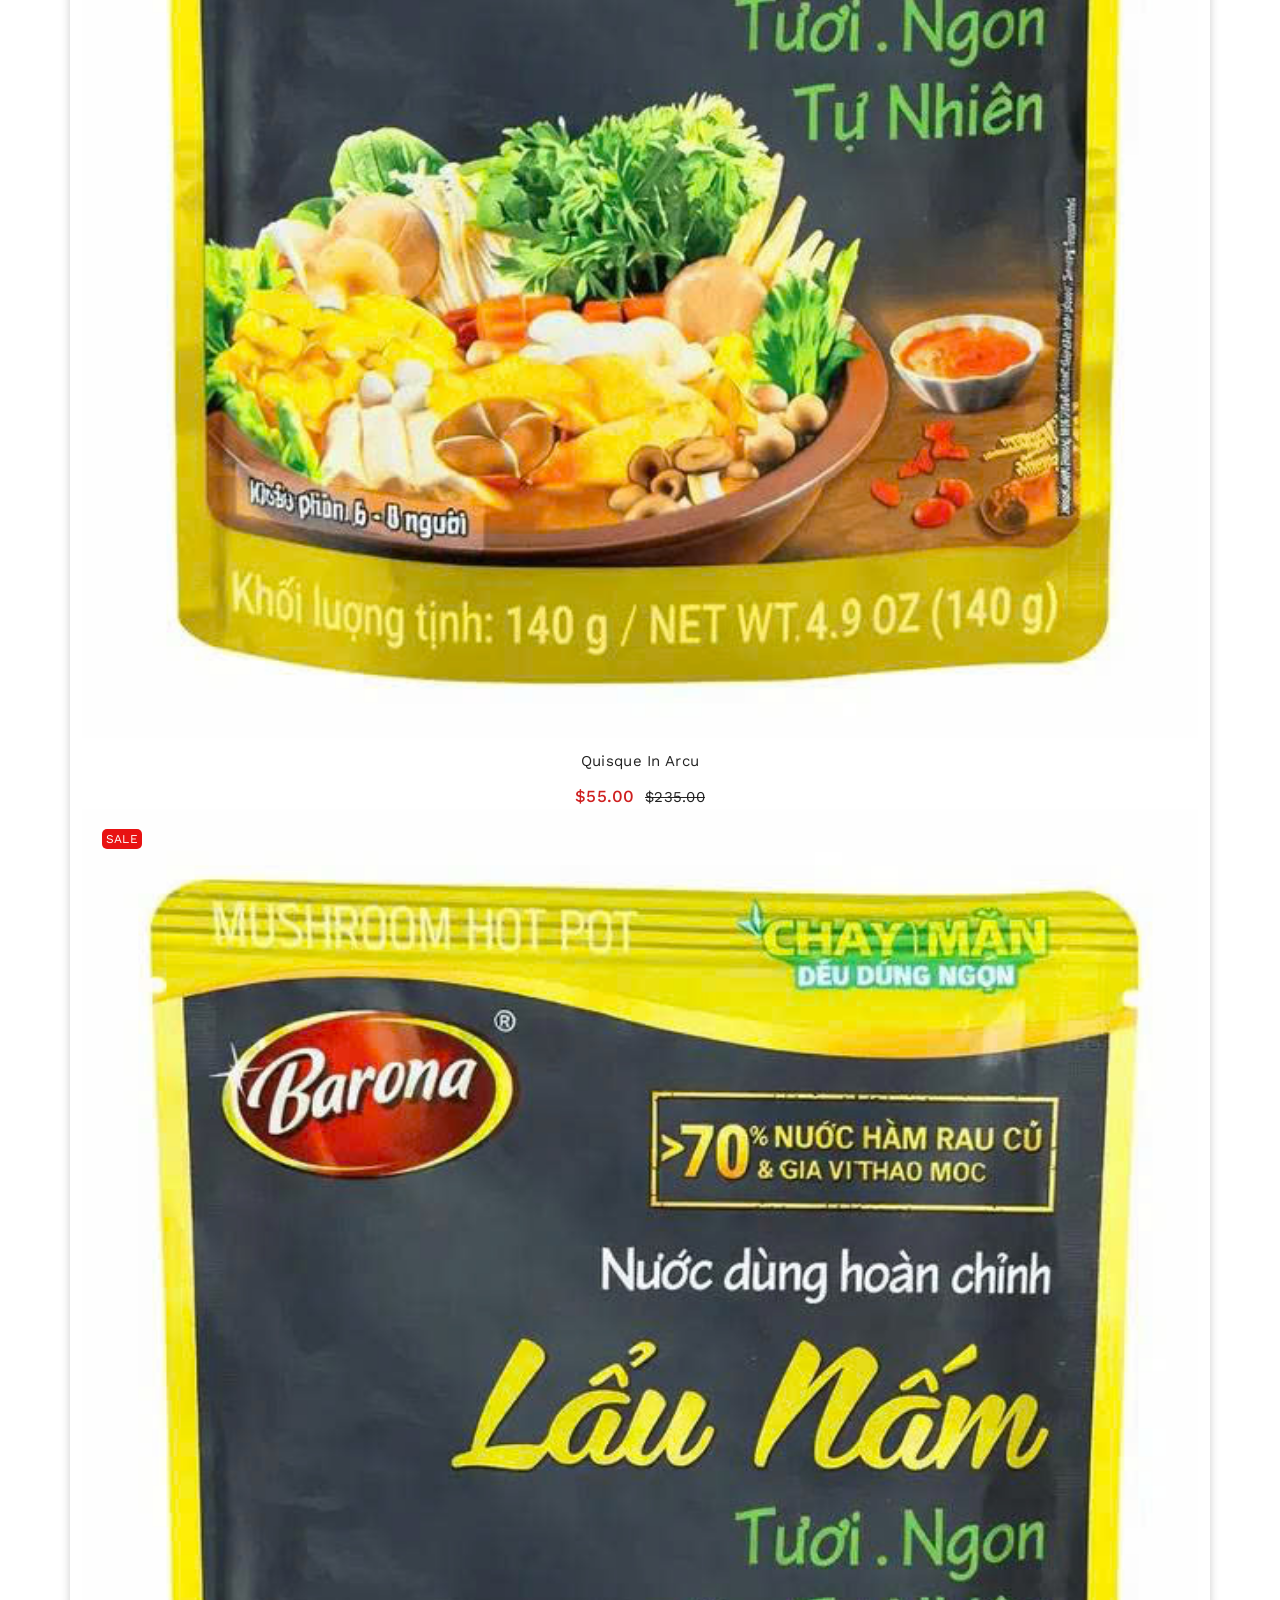
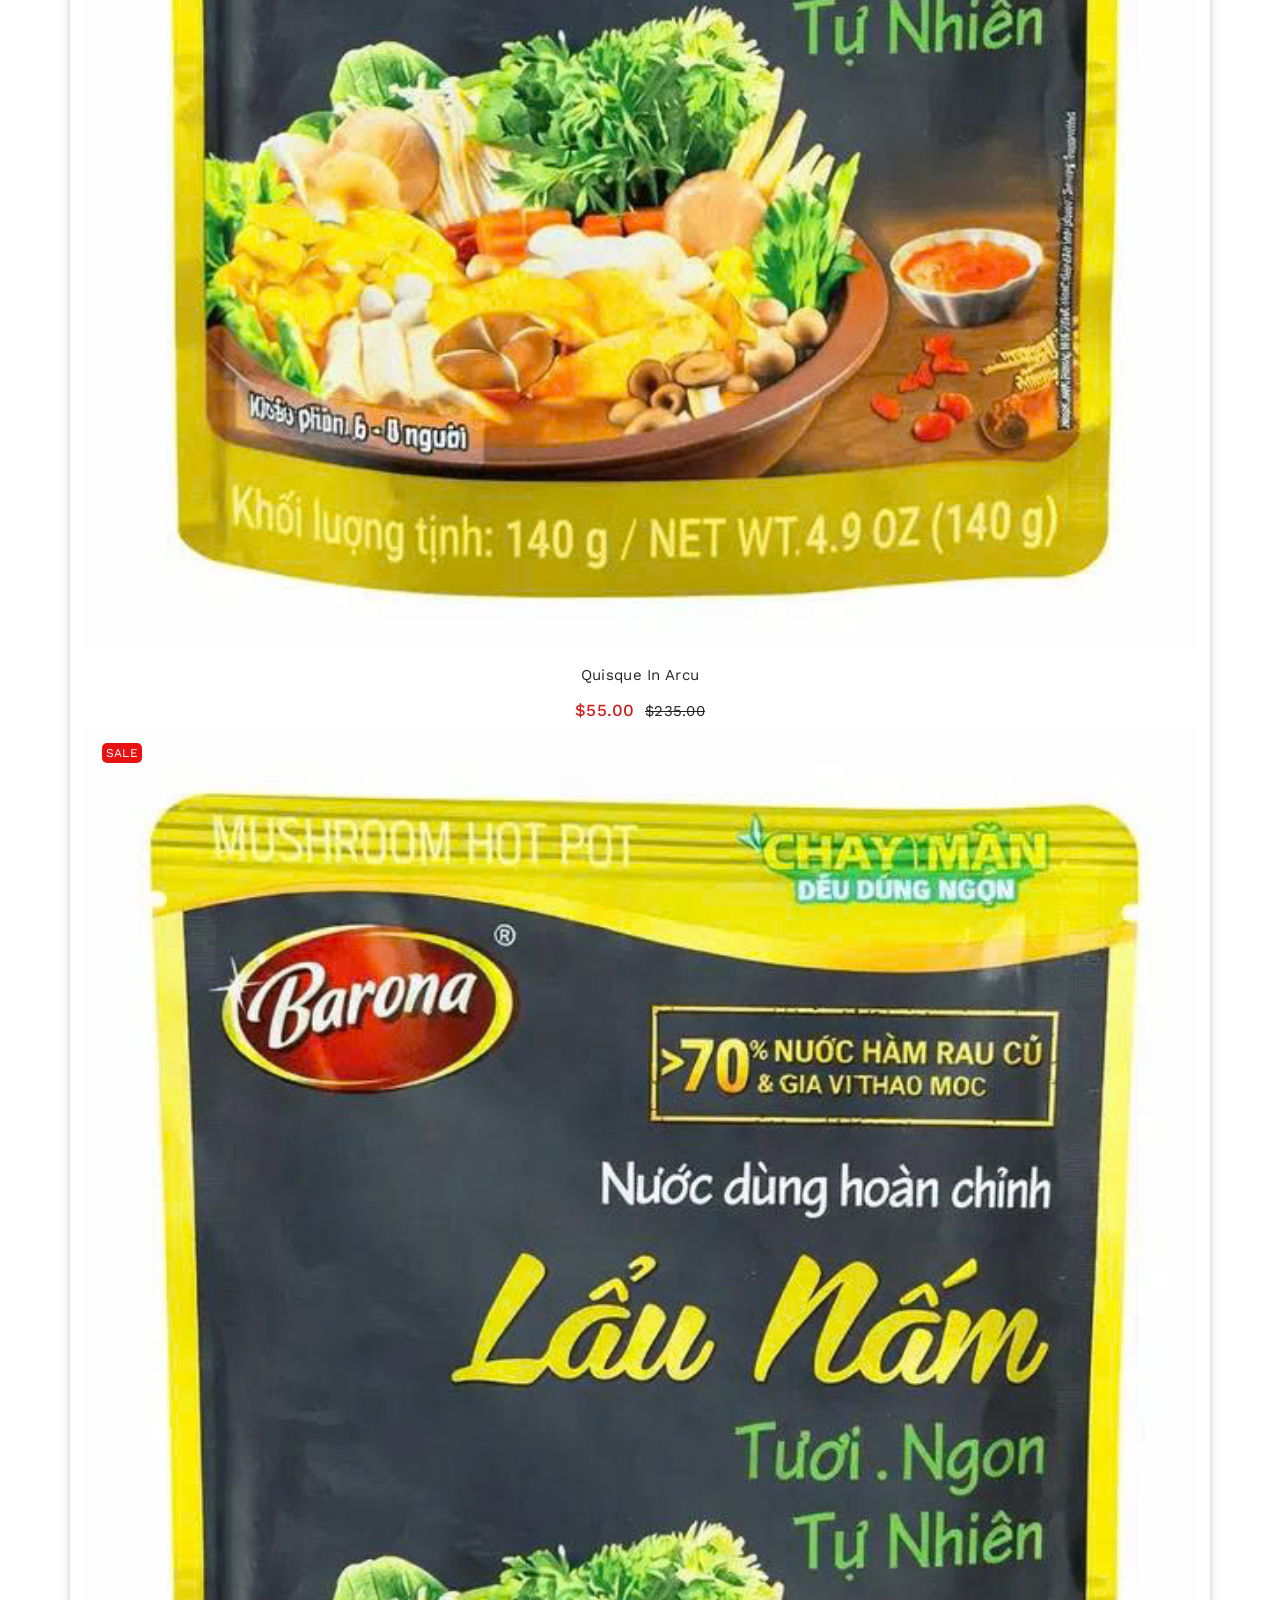
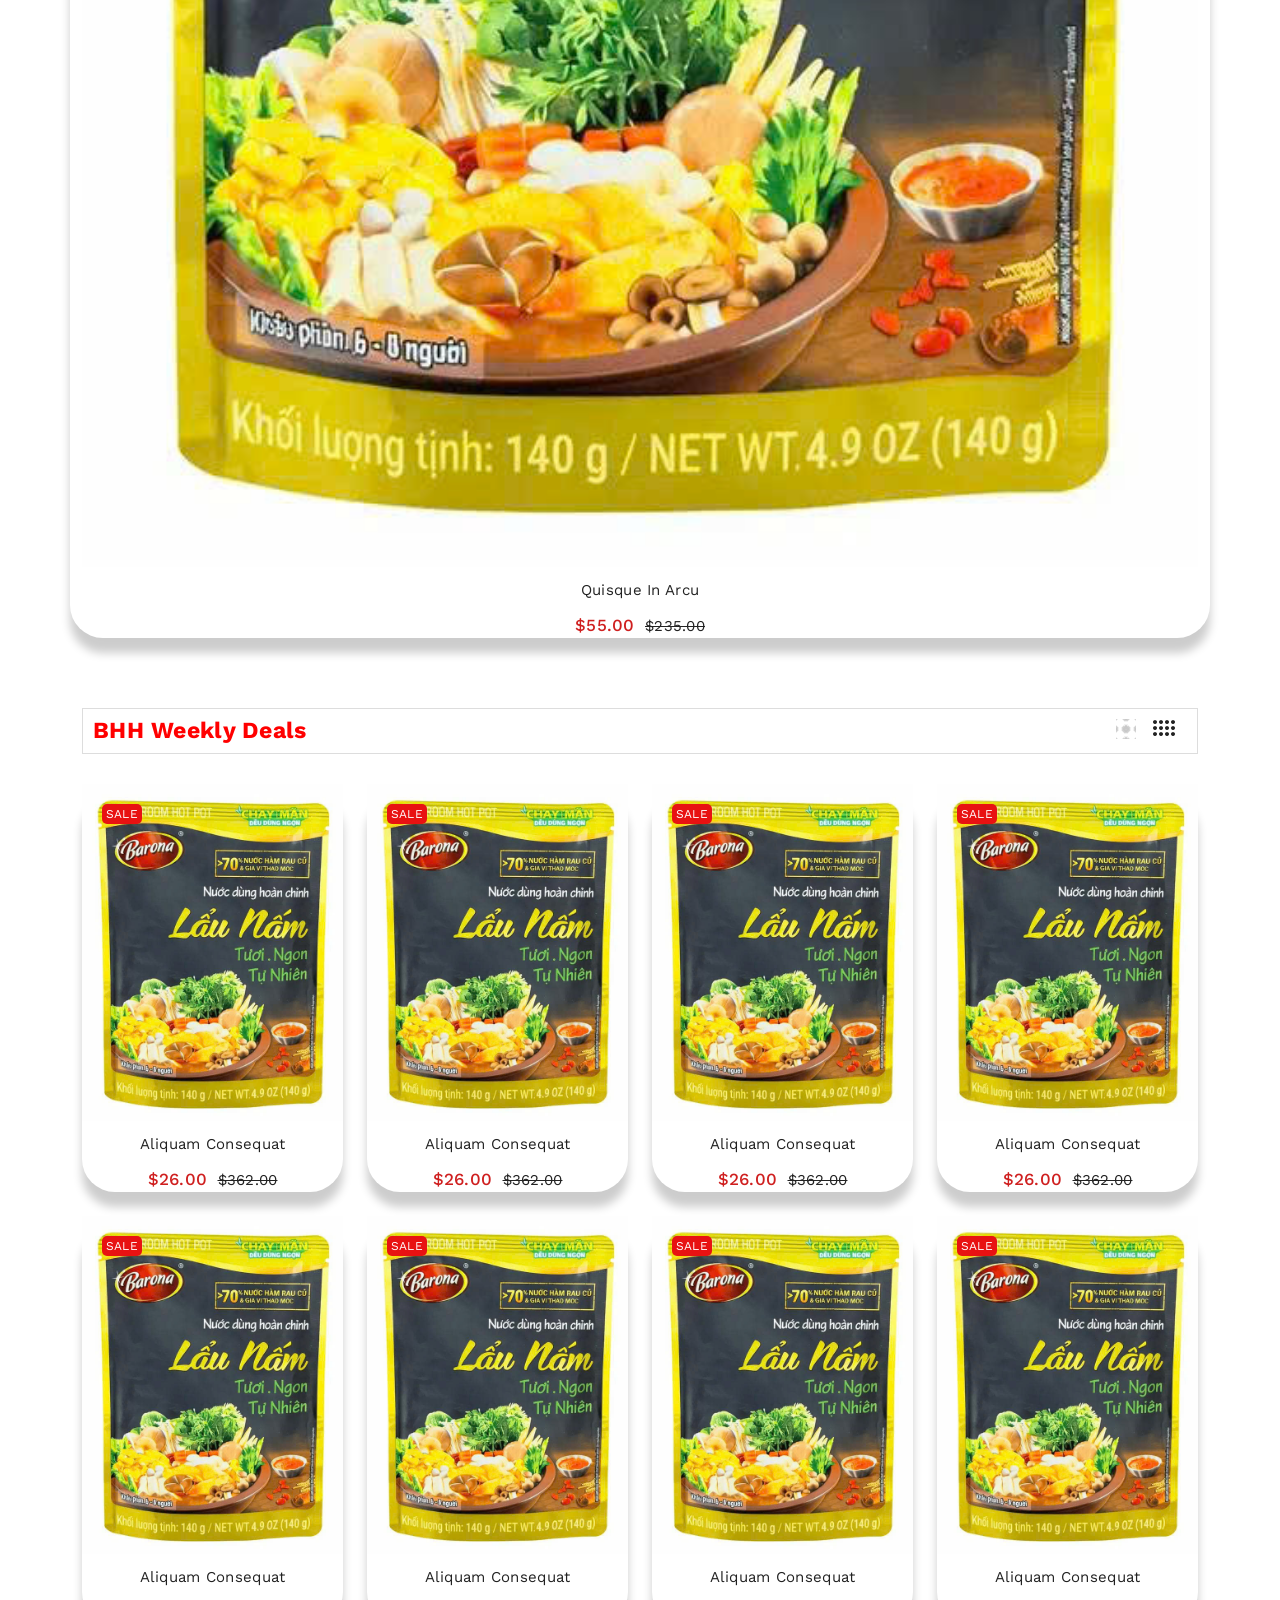
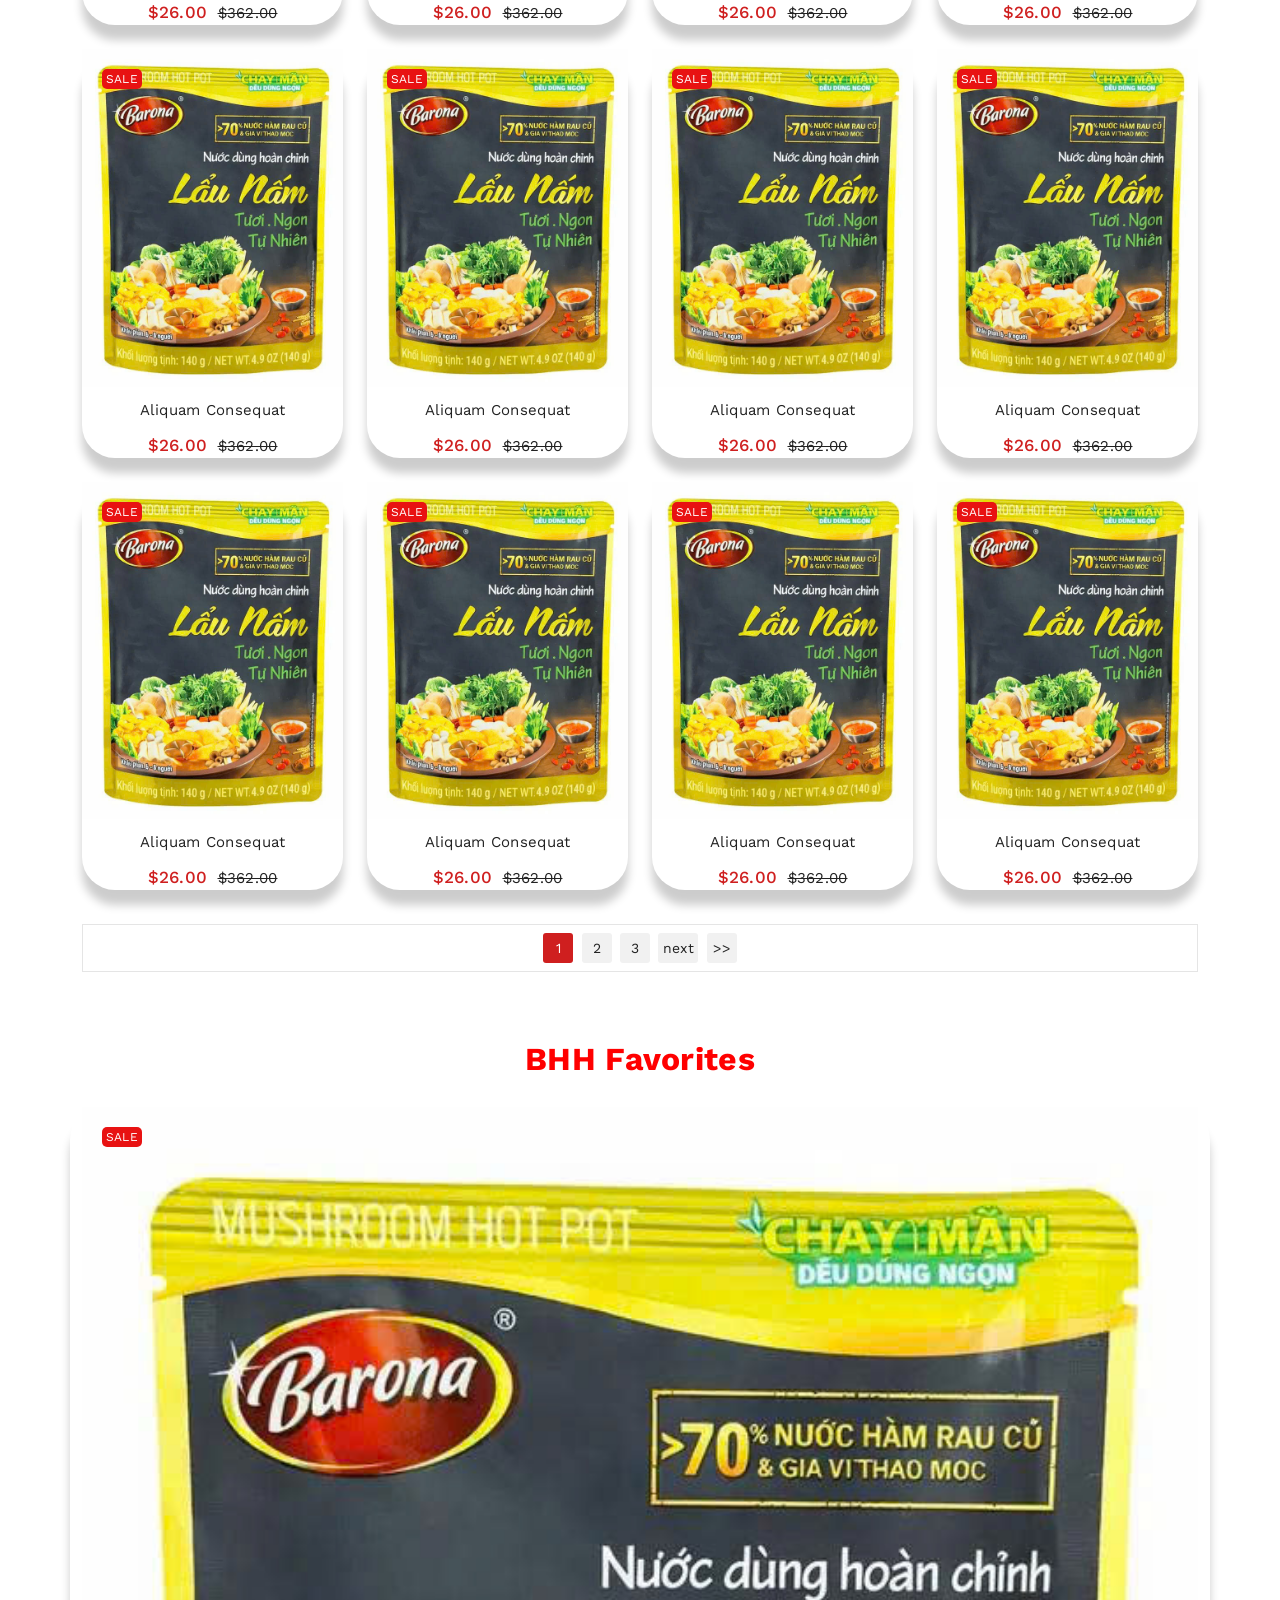
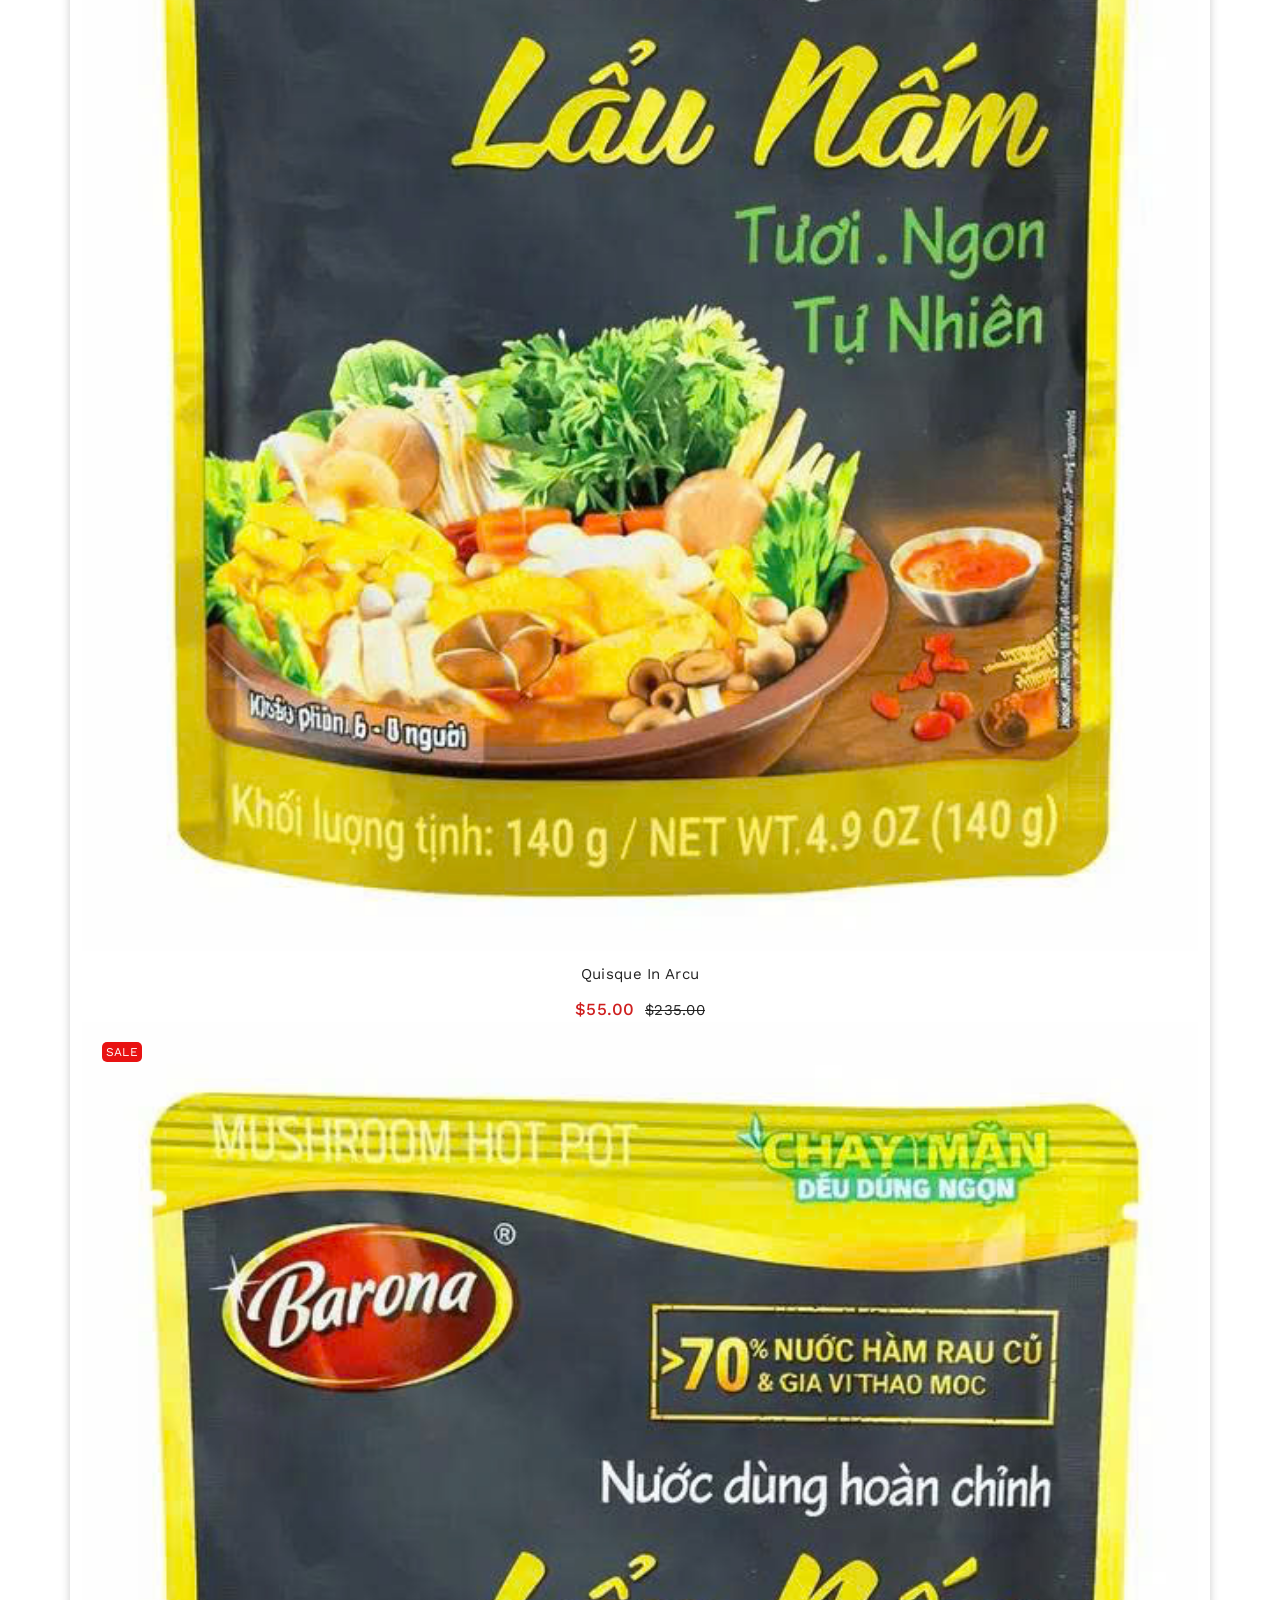
==== commit 4bb1ccd0: "Update index.html" ====
--- a/index.html
+++ b/index.html
@@ -63,6 +63,14 @@
                 <div class="col-12">
 
                     <div class="offcanvas_menu_wrapper">
+                        <div class="search_container offcanvas__search">
+                            <form action="#">
+                                 <div class="search_box">
+                                     <input placeholder="Search product..." type="text">
+                                      <button type="submit"><span class="lnr lnr-magnifier"></span></button>
+                                 </div>
+                             </form>
+                         </div>
                         <div class="call-support">
                             <p><a href="tel:(08)23456789">(08) 23 456 789</a> Customer Support</p>
                         </div>
@@ -128,7 +136,7 @@
                                 <div class="header_account_area">
                                     <div class="header_account_list register">
                                         <ul>
-                                            <li><a href="login.html">Register</a></li>
+                                            <li><a href="register.html">Register</a></li>
                                             <li><span>/</span></li>
                                             <li><a href="login.html">Login</a></li>
                                         </ul>
@@ -153,7 +161,7 @@
                                                 </div>
                                                 <div class="cart_item">
                                                     <div class="cart_img">
-                                                        <a href="#"><img src="assets/img3/s-product/lautruoc.jpg"
+                                                        <a href="#"><img src="assets/img/product/lautruoc.jpg"
                                                                 alt=""></a>
                                                     </div>
                                                     <div class="cart_info">
@@ -166,7 +174,7 @@
                                                 </div>
                                                 <div class="cart_item">
                                                     <div class="cart_img">
-                                                        <a href="#"><img src="assets/img3/s-product/lausau.png"
+                                                        <a href="#"><img src="assets/img/product/lautruoc.jpg"
                                                                 alt=""></a>
                                                     </div>
                                                     <div class="cart_info">
@@ -196,7 +204,7 @@
                                                         cart</a>
                                                 </div>
                                                 <div class="cart_button">
-                                                    <a href="checkout.html"><i class="fa fa-sign-in"></i> Checkout</a>
+                                                    
                                                 </div>
 
                                             </div>
@@ -4019,133 +4027,6 @@
     <!--footer area end-->
     </div>
 
-    <!-- modal area start-->
-    <div class="modal fade" id="modal_box" tabindex="-1" role="dialog" aria-hidden="true">
-        <div class="modal-dialog modal-dialog-centered" role="document">
-            <div class="modal-content">
-                <button type="button" class="close" data-bs-dismiss="modal" aria-label="Close">
-                    <span aria-hidden="true"><i class="icon-x"></i></span>
-                </button>
-                <div class="modal_body">
-                    <div class="container">
-                        <div class="row">
-                            <div class="col-lg-5 col-md-5 col-sm-12">
-                                <div class="modal_tab">
-                                    <div class="tab-content product-details-large">
-                                        <div class="tab-pane fade show active" id="tab1" role="tabpanel">
-                                            <div class="modal_tab_img">
-                                                <a href="#"><img src="assets/img/product/productbig1.jpg" alt=""></a>
-                                            </div>
-                                        </div>
-                                        <div class="tab-pane fade" id="tab2" role="tabpanel">
-                                            <div class="modal_tab_img">
-                                                <a href="#"><img src="assets/img/product/productbig2.jpg" alt=""></a>
-                                            </div>
-                                        </div>
-                                        <div class="tab-pane fade" id="tab3" role="tabpanel">
-                                            <div class="modal_tab_img">
-                                                <a href="#"><img src="assets/img/product/productbig3.jpg" alt=""></a>
-                                            </div>
-                                        </div>
-                                        <div class="tab-pane fade" id="tab4" role="tabpanel">
-                                            <div class="modal_tab_img">
-                                                <a href="#"><img src="assets/img/product/productbig4.jpg" alt=""></a>
-                                            </div>
-                                        </div>
-                                    </div>
-                                    <div class="modal_tab_button">
-                                        <ul class="nav product_navactive owl-carousel" role="tablist">
-                                            <li>
-                                                <a class="nav-link active" data-toggle="tab" href="#tab1" role="tab"
-                                                    aria-controls="tab1" aria-selected="false"><img
-                                                        src="assets/img/product/lautruoc.jpg" alt=""></a>
-                                            </li>
-                                            <li>
-                                                <a class="nav-link" data-toggle="tab" href="#tab2" role="tab"
-                                                    aria-controls="tab2" aria-selected="false"><img
-                                                        src="assets/img/product/product6.jpg" alt=""></a>
-                                            </li>
-                                            <li>
-                                                <a class="nav-link button_three" data-toggle="tab" href="#tab3"
-                                                    role="tab" aria-controls="tab3" aria-selected="false"><img
-                                                        src="assets/img/product/lausau.png" alt=""></a>
-                                            </li>
-                                            <li>
-                                                <a class="nav-link" data-toggle="tab" href="#tab4" role="tab"
-                                                    aria-controls="tab4" aria-selected="false"><img
-                                                        src="assets/img/product/product7.jpg" alt=""></a>
-                                            </li>
-
-                                        </ul>
-                                    </div>
-                                </div>
-                            </div>
-                            <div class="col-lg-7 col-md-7 col-sm-12">
-                                <div class="modal_right">
-                                    <div class="modal_title mb-10">
-                                        <h2>Donec Ac Tempus</h2>
-                                    </div>
-                                    <div class="modal_price mb-10">
-                                        <span class="new_price">$64.99</span>
-                                        <span class="old_price">$78.99</span>
-                                    </div>
-                                    <div class="modal_description mb-15">
-                                        <p>Lorem ipsum dolor sit amet, consectetur adipisicing elit. Mollitia iste
-                                            laborum ad impedit pariatur esse optio tempora sint ullam autem deleniti
-                                            nam
-                                            in quos qui nemo ipsum numquam, reiciendis maiores quidem aperiam, rerum
-                                            vel
-                                            recusandae </p>
-                                    </div>
-                                    <div class="variants_selects">
-                                        <div class="variants_size">
-                                            <h2>size</h2>
-                                            <select class="select_option">
-                                                <option selected value="1">s</option>
-                                                <option value="1">m</option>
-                                                <option value="1">l</option>
-                                                <option value="1">xl</option>
-                                                <option value="1">xxl</option>
-                                            </select>
-                                        </div>
-                                        <div class="variants_color">
-                                            <h2>color</h2>
-                                            <select class="select_option">
-                                                <option selected value="1">purple</option>
-                                                <option value="1">violet</option>
-                                                <option value="1">black</option>
-                                                <option value="1">pink</option>
-                                                <option value="1">orange</option>
-                                            </select>
-                                        </div>
-                                        <div class="modal_add_to_cart">
-                                            <form action="#">
-                                                <input min="1" max="100" step="2" value="1" type="number">
-                                                <button type="submit">add to cart</button>
-                                            </form>
-                                        </div>
-                                    </div>
-                                    <div class="modal_social">
-                                        <h2>Share this product</h2>
-                                        <ul>
-                                            <li class="facebook"><a href="#"><i class="fa fa-facebook"></i></a></li>
-                                            <li class="twitter"><a href="#"><i class="fa fa-twitter"></i></a></li>
-                                            <li class="pinterest"><a href="#"><i class="fa fa-pinterest"></i></a>
-                                            </li>
-                                            <li class="google-plus"><a href="#"><i class="fa fa-google-plus"></i></a>
-                                            </li>
-                                            <li class="linkedin"><a href="#"><i class="fa fa-linkedin"></i></a></li>
-                                        </ul>
-                                    </div>
-                                </div>
-                            </div>
-                        </div>
-                    </div>
-                </div>
-            </div>
-        </div>
-    </div>
-    <!-- modal area end-->
 
 
     <!-- JS
@@ -4202,7 +4083,7 @@
         });
     </script>
 
-    <script>
+<script>
 const box = document.getElementById("catScroll");
 
 // ========================
--- a/assets/css/style.css
+++ b/assets/css/style.css
@@ -7417,7 +7417,7 @@
   }
 }
 .table_desc .cart_page table thead tr th {
-  border-bottom: 3px solid #40A944;
+  border-bottom: 3px solid #cf1f1f;
   border-right: 1px solid #ededed;
   font-size: 16px;
   font-weight: 500;
@@ -7474,7 +7474,7 @@
 @media only screen and (max-width: 479px) {
   .table_desc .cart_page table tbody tr td.product_thumb {
     padding: 0 30px;
-    width: 100% !important;
+    width: 60% !important;
   }
 }
 .table_desc .cart_page table tbody tr td.product_name {
@@ -7563,7 +7563,7 @@
   border-radius: 3px;
 }
 .cart_submit button:hover {
-  background: #40A944;
+  background: #cf1f1f;
 }
 
 .coupon_inner {
@@ -7681,7 +7681,7 @@
   text-align: right;
 }
 .checkout_btn a {
-  background: #40A944;
+  background: #cf1f1f;
   color: #ffffff;
   font-size: 15px;
   padding: 3px 14px;
@@ -8064,7 +8064,7 @@
 }
 
 .table_desc.wishlist table tbody tr td.product_total a {
-  background: #40A944;
+  background: #cf1f1f;
   font-size: 12px;
   font-weight: 500;
   height: 38px;
@@ -8275,7 +8275,7 @@
   width: 100%;
 }
 .account_form button {
-  background: #40A944;
+  background: #cf1f1f;
   border: 0;
   color: #ffffff;
   display: inline-block;
--- a/assets/css/stylenew.css
+++ b/assets/css/stylenew.css
@@ -226,3 +226,313 @@
 .arrow-right {
     right: -10px;
 }
+/* // */
+
+
+.optioncart {
+    border: 2px solid #ddd;
+    border-radius: 12px;
+    margin-bottom: 15px;
+    padding: 15px;
+    transition: 0.3s;
+}
+
+.optioncart-header {
+    display: flex;
+    gap: 12px;
+    cursor: pointer;
+}
+
+.optioncart input[type="radio"] {
+    width: 22px;
+    height: 22px;
+}
+
+.optioncart h3 {
+    margin: 0;
+    color: #e85a0c;
+}
+
+.optioncart p {
+    margin: 3px 0;
+    color: #555;
+}
+
+/* Mặc định ẩn nội dung */
+.optioncart-content {
+    display: none;
+    padding-top: 12px;
+}
+
+.optioncart.active {
+    border-color: #32c36c;
+    background: #f9fff9;
+}
+
+.date-input {
+    width: 100%;
+    box-sizing: border-box;
+    padding: 12px 14px;
+
+    border: 1px solid #ccc;
+    border-radius: 10px;
+
+    font-size: 16px;
+    background-color: #f8f8f8;
+
+    -webkit-appearance: none;
+    appearance: none;
+}
+/* Ngăn overflow khi được đặt trong khung bo góc */
+.optioncart-content .date-input {
+    max-width: 100%;
+    overflow: hidden;
+}
+
+
+.date-input {
+  position: relative;
+  width: 100%;
+  max-width: 400px;
+}
+
+.date-input input {
+  width: 100%;
+  padding: 12px 40px 12px 14px;
+  font-size: 16px;
+  border: 1px solid #ddd;
+  border-radius: 10px;
+  background: #f5f5f5;
+  outline: none;
+  transition: 0.3s;
+}
+
+.date-input input:focus {
+  border-color: #4CAF50;
+  background: #fff;
+}
+
+.calendar-icon {
+  position: absolute;
+  right: 25px;
+  top: 50%;
+  transform: translateY(-50%);
+  pointer-events: none;
+}
+
+/* Mobile */
+@media (max-width: 600px) {
+  .date-input input {
+    font-size: 14px;
+    padding: 10px 36px 10px 12px;
+  }
+}
+
+
+.note {
+    font-size: 14px;
+    color: #555;
+}
+/* // */
+.shipping-form {
+    width: 100%;
+    padding: 15px 0;
+    display: flex;
+    flex-direction: column;
+    gap: 15px;
+}
+
+.shipping-form .row {
+    display: flex;
+    gap: 15px;
+}
+
+.shipping-form .row.full {
+    flex-direction: column;
+}
+
+.shipping-form .col {
+    flex: 1;
+}
+
+.shipping-form input,
+.shipping-form select {
+    width: 100%;
+    padding: 12px 14px;
+    border: 1px solid #ccc;
+    border-radius: 6px;
+    font-size: 15px;
+}
+
+.shipping-form input:focus,
+.shipping-form select:focus {
+    outline: none;
+    border-color: #333;
+}
+
+.shipping-form .checkbox {
+    display: flex;
+    align-items: center;
+    gap: 8px;
+    font-size: 15px;
+    cursor: pointer;
+}
+
+.shipping-form .company {
+    margin-top: -5px;
+}
+
+/* Mobile responsive */
+@media (max-width: 600px) {
+    .shipping-form .row {
+        flex-direction: column;
+    }
+}
+/* Checkbox line */
+.shipping-form .checkbox {
+    display: flex;
+    align-items: center;
+    gap: 10px;
+    font-size: 15px;
+    cursor: pointer;
+    padding: 6px 0;
+    user-select: none;
+}
+
+/* Tùy chỉnh checkbox mặc định (cho đẹp hơn) */
+.shipping-form .checkbox input[type="checkbox"] {
+    width: 18px;
+    height: 18px;
+    accent-color: #333;   /* màu dấu check */
+    cursor: pointer;
+}
+
+/* Khoảng cách dưới checkbox để tách ra đẹp */
+.shipping-form .company {
+    margin-top: 4px;
+}
+/* // */
+/* HEADER */
+.why-header {
+  background: rgba(207, 31, 31, 0.08);
+  padding: 40px;
+  border-radius: 20px;
+  text-align: center;
+  margin: 40px 0;
+}
+
+.why-header h2 {
+  font-size: 28px;
+  font-weight: 700;
+}
+
+.why-header .sub {
+  margin-top: 10px;
+  font-size: 18px;
+}
+
+.why-header span {
+  color: #cf1f1f;
+  font-weight: 600;
+}
+
+.why-header .desc {
+  margin-top: 10px;
+  font-size: 14px;
+  color: #666;
+}
+
+/* GRID */
+.why-grid {
+  display: grid;
+  grid-template-columns: repeat(3, 1fr);
+  gap: 20px;
+  margin-bottom: 50px;
+}
+
+.card {
+  background: rgba(243, 81, 81, 0.1);
+  padding: 25px;
+  border-radius: 16px;
+  text-align: center;
+  transition: 0.3s;
+}
+
+.card:hover {
+  transform: translateY(-5px);
+  background: rgba(243, 81, 81, 0.1);
+}
+
+.icon {
+  font-size: 28px;
+  margin-bottom: 10px;
+}
+
+.card h3 {
+  font-size: 16px;
+  margin-bottom: 10px;
+}
+
+.card p {
+  font-size: 13px;
+  color: #555;
+}
+
+/* SERVICE */
+.service {
+  display: flex;
+  align-items: center;
+  gap: 30px;
+  background: rgba(243, 81, 81, 0.1);
+  padding: 30px;
+  border-radius: 20px;
+  flex-wrap: wrap;
+  margin-bottom: 50px;
+}
+
+.service-text {
+  flex: 1;
+}
+
+.service-text h2 {
+  font-size: 22px;
+  margin-bottom: 10px;
+}
+
+.service-text p {
+  font-size: 14px;
+  color: #555;
+  margin-bottom: 15px;
+}
+
+.tags span {
+  display: inline-block;
+  background: #cf1f1f;
+  color: white;
+  padding: 6px 12px;
+  border-radius: 999px;
+  font-size: 12px;
+  margin-right: 10px;
+}
+
+/* IMAGE */
+.service-img {
+  flex: 1;
+}
+
+.service-img img {
+  width: 100%;
+  border-radius: 16px;
+  object-fit: cover;
+}
+
+/* RESPONSIVE */
+@media (max-width: 900px) {
+  .why-grid {
+    grid-template-columns: 1fr;
+  }
+
+  .service {
+    flex-direction: column;
+  }
+}
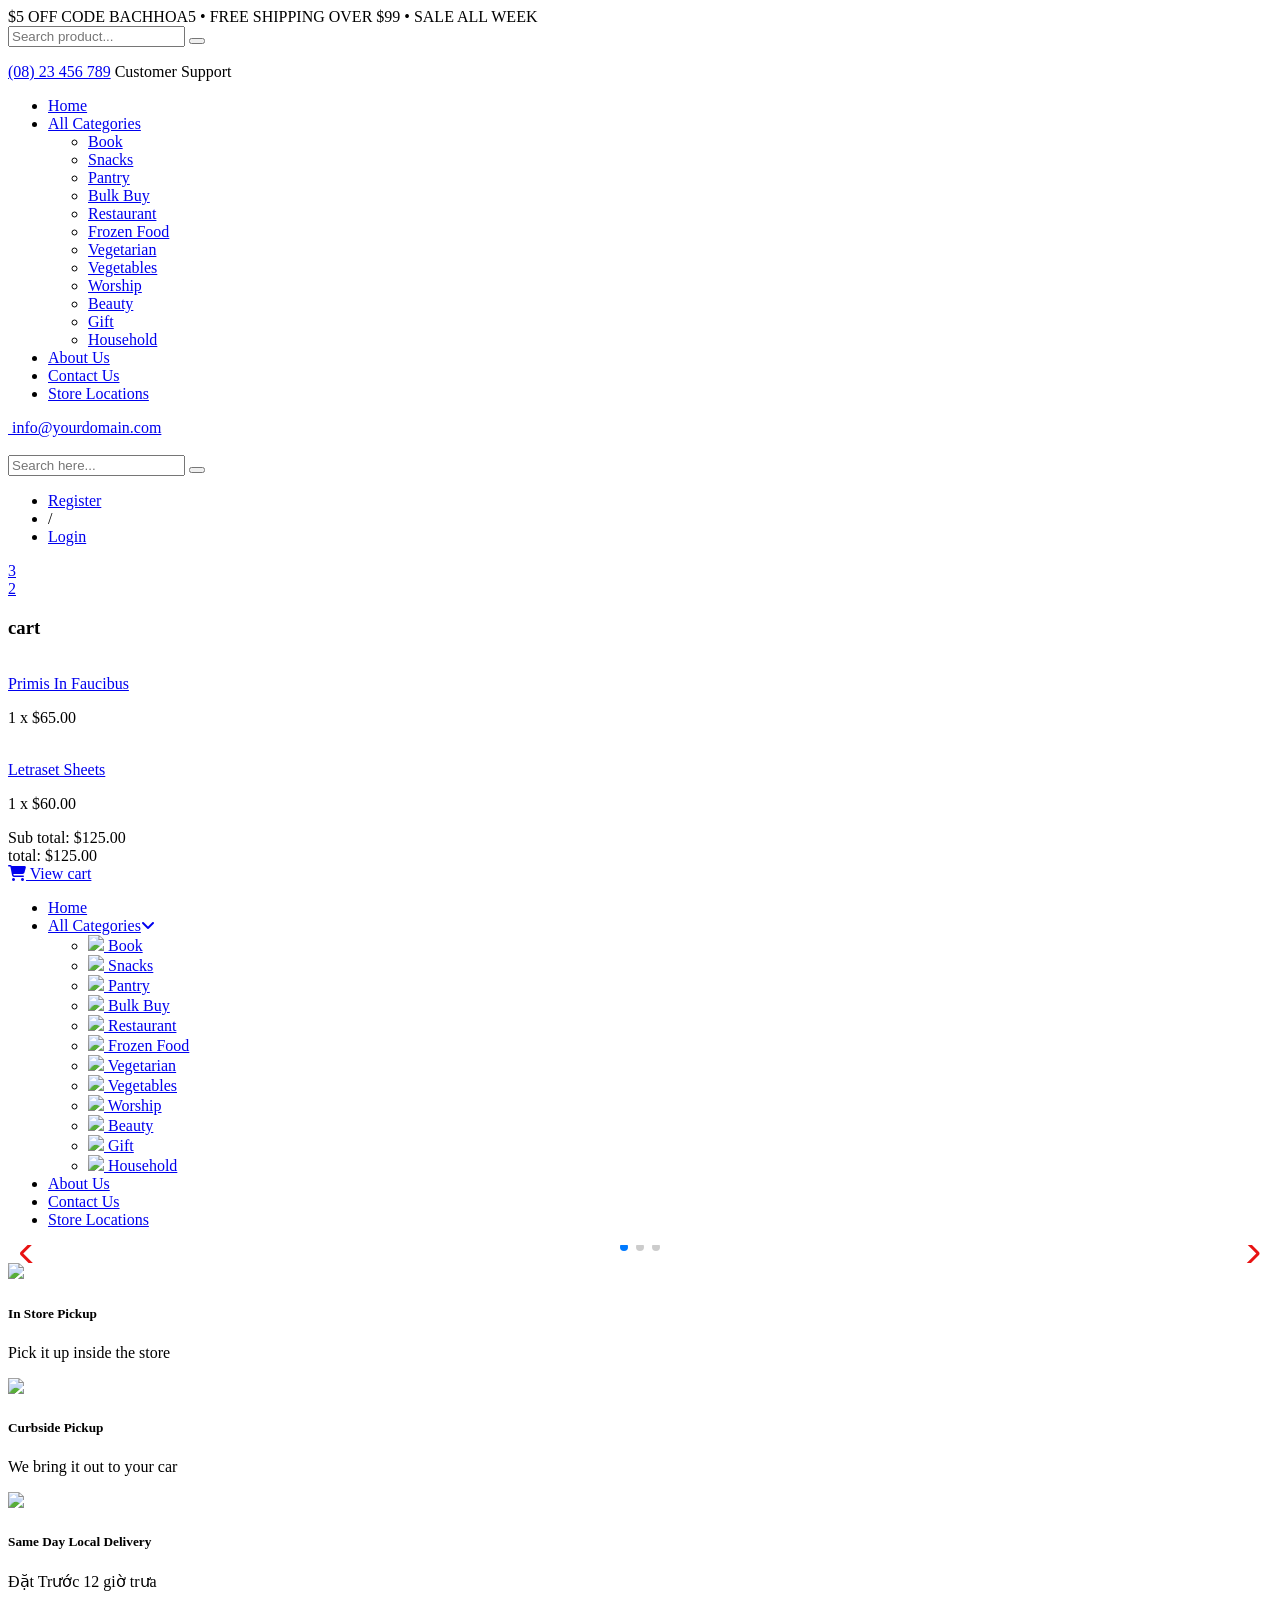
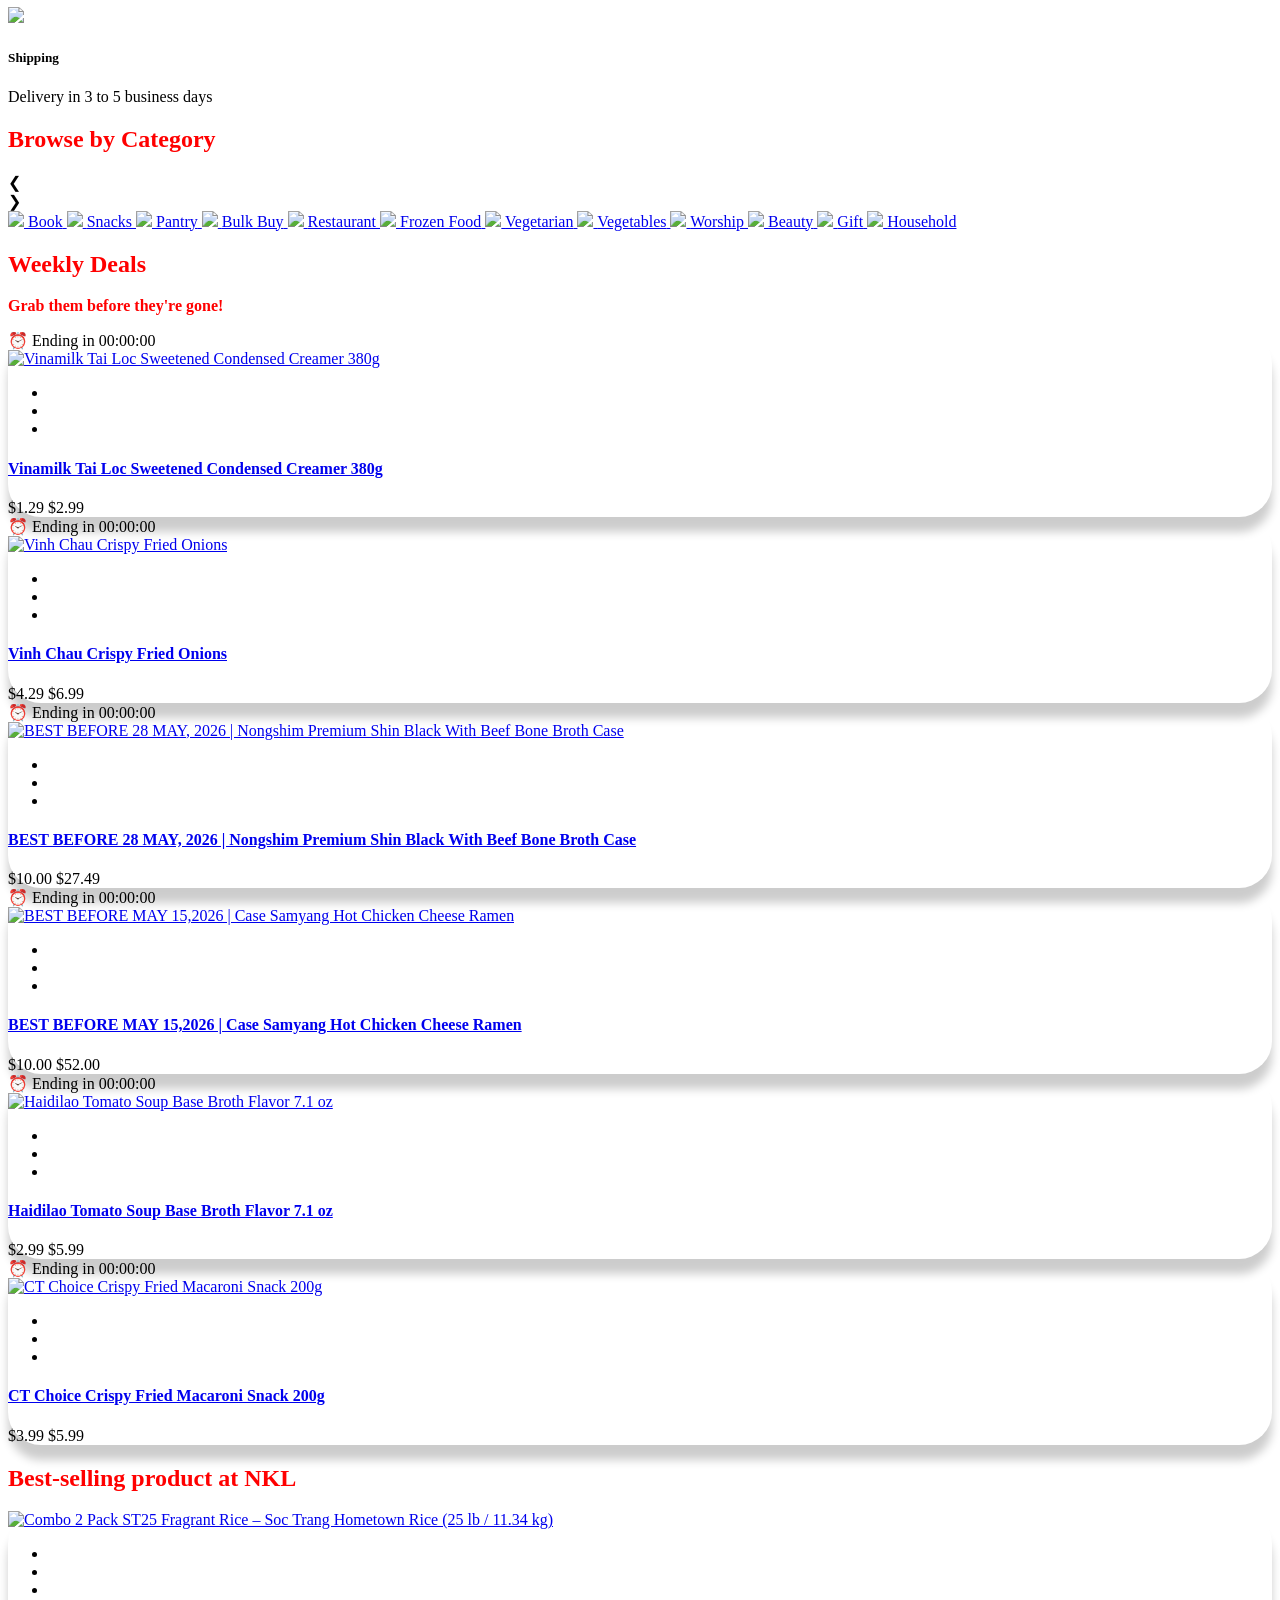
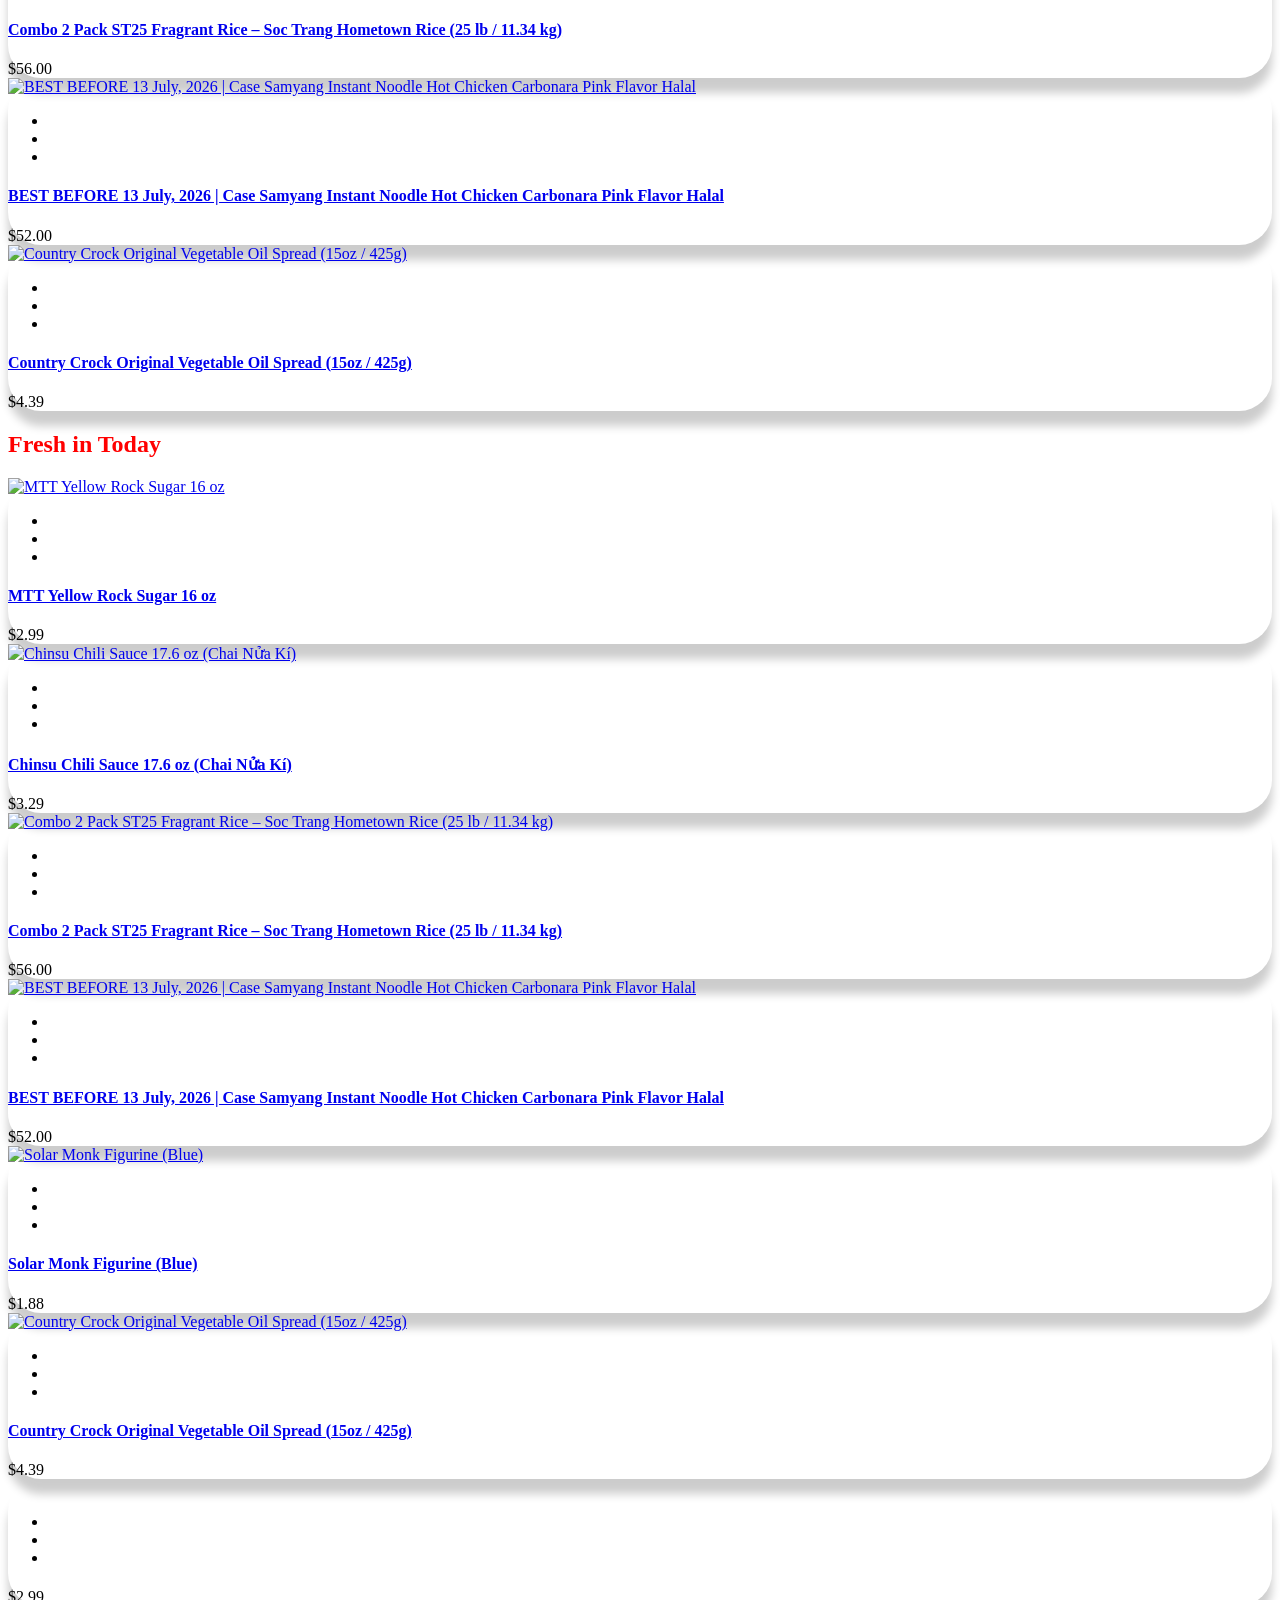
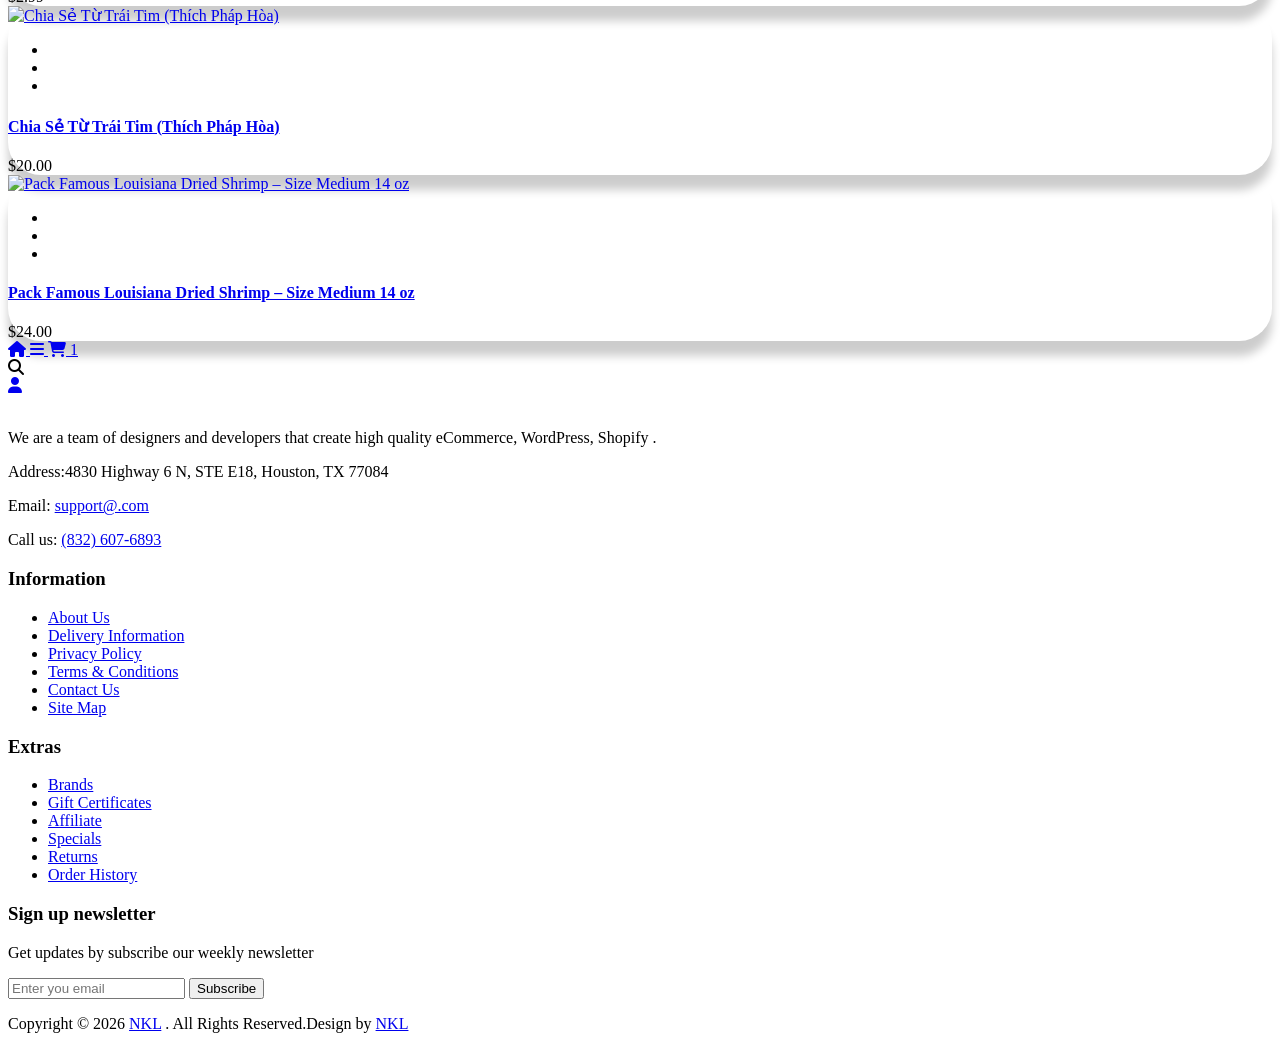
==== commit 184e3808: "Update index.html" ====
--- a/index.html
+++ b/index.html
@@ -1,3 +1,4 @@
+
 <!doctype html>
 <html class="no-js" lang="en">
 
@@ -41,4127 +42,1619 @@
     <link rel="stylesheet" href="assets/css/style.css">
     <link rel="stylesheet" href="assets/css/stylenew.css">
     <link rel="stylesheet" href="https://cdn.jsdelivr.net/npm/swiper@11/swiper-bundle.min.css" />
+    <link rel="stylesheet" href="https://cdnjs.cloudflare.com/ajax/libs/font-awesome/6.5.0/css/all.min.css">
+
     <!--modernizr min js here-->
     <script src="assets/js/vendor/modernizr-3.7.1.min.js"></script>
 
 </head>
 
-<body>
-    <!--header area start-->
-    <!--offcanvas menu area start-->
-    <div class="off_canvars_overlay">
+<body><!--header area start-->
+<!--offcanvas menu area start-->
+<div class="off_canvars_overlay">
+</div>
+<div class="top-bar">
+    <div class="marquee">
+        <span>$5 OFF CODE BACHHOA5 • FREE SHIPPING OVER $99 • SALE ALL WEEK</span>
     </div>
-    <div class="top-bar">
-        <div class="marquee">
-            <span>$5 OFF CODE BACHHOA5 • FREE SHIPPING OVER $99 • SALE ALL WEEK</span>
+</div>
+<div class="offcanvas_menu offcanvas6">
+    <div class="container">
+        <div class="row">
+            <div class="col-12">
+                <div class="offcanvas_menu_wrapper">
+                    <div class="search_container offcanvas__search">
+                        <form action="#">
+                            <div class="search_box">
+                                <input placeholder="Search product..." type="text">
+                                <button type="submit"><span class="lnr lnr-magnifier"></span></button>
+                            </div>
+                        </form>
+                    </div>
+                    <div class="call-support">
+                        <p><a href="tel:(08)23456789">(08) 23 456 789</a> Customer Support</p>
+                    </div>
+                    <div id="menu" class="text-left ">
+                        <ul class="offcanvas_main_menu">
+                                                                                    <li class="menu-item-has-children">
+                                <a href="/">Home</a>
+                                                            </li>
+                                                        <li class="menu-item-has-children">
+                                <a href="#">All Categories</a>
+                                                                <ul class="sub-menu">
+
+                                                                                                            <li>
+                                        <a href="book">Book</a>
+                                        </a>
+                                    </li>
+                                                                        <li>
+                                        <a href="snacks">Snacks</a>
+                                        </a>
+                                    </li>
+                                                                        <li>
+                                        <a href="pantry">Pantry</a>
+                                        </a>
+                                    </li>
+                                                                        <li>
+                                        <a href="bulk-buy">Bulk Buy</a>
+                                        </a>
+                                    </li>
+                                                                        <li>
+                                        <a href="restaurant">Restaurant</a>
+                                        </a>
+                                    </li>
+                                                                        <li>
+                                        <a href="frozen-food">Frozen Food</a>
+                                        </a>
+                                    </li>
+                                                                        <li>
+                                        <a href="vegetarian">Vegetarian</a>
+                                        </a>
+                                    </li>
+                                                                        <li>
+                                        <a href="vegetables">Vegetables</a>
+                                        </a>
+                                    </li>
+                                                                        <li>
+                                        <a href="worship">Worship</a>
+                                        </a>
+                                    </li>
+                                                                        <li>
+                                        <a href="beauty">Beauty</a>
+                                        </a>
+                                    </li>
+                                                                        <li>
+                                        <a href="gift">Gift</a>
+                                        </a>
+                                    </li>
+                                                                        <li>
+                                        <a href="household">Household</a>
+                                        </a>
+                                    </li>
+                                                                                                        </ul>
+                                                            </li>
+                                                        <li class="menu-item-has-children">
+                                <a href="about-us">About Us</a>
+                                                            </li>
+                                                        <li class="menu-item-has-children">
+                                <a href="contact-us">Contact Us</a>
+                                                            </li>
+                                                        <li class="menu-item-has-children">
+                                <a href="store-locations">Store Locations</a>
+                                                            </li>
+                                                                                </ul>
+                    </div>
+                    <div class="offcanvas_footer">
+                        <span><a href="#"><i class="fa fa-envelope-o"></i> info@yourdomain.com</a></span>
+                    </div>
+                </div>
+            </div>
         </div>
-
     </div>
-    <div class="offcanvas_menu offcanvas6">
+</div>
+<!--offcanvas menu area end-->
+<header>
+    <div class="main_header container_width color_eight p-0">
+        <div class="header_middle header_middle8 border-bottom">
+            <div class="container">
+                <div class="row">
+                    <div class="col-12">
+                        <div class="header_middle8_inner d-flex align-items-center justify-content-between">
+                            <div class="logo">
+                                <a href="/"><img src="assets/img/logo/logonkl.jpg"
+                                        alt=""></a>
+                            </div>
+                            <div class="search_container mobail_s_none">
+                                <form action="#">
+                                    <div class="search_box">
+                                        <input placeholder="Search here..." type="text">
+                                        <button type="submit"><span class="lnr lnr-magnifier"></span></button>
+                                    </div>
+                                </form>
+                            </div>
+
+                            <div class="header_account_area">
+                                <div class="header_account_list register">
+                                    <ul>
+                                        <li><a href="register">Register</a></li>
+                                        <li><span>/</span></li>
+                                        <li><a href="login">Login</a></li>
+                                    </ul>
+                                </div>
+                                <div class="header_account_list header_wishlist">
+                                    <a href="my-account"><span class="lnr lnr-user"></span> </a>
+                                </div>
+                                <div class="header_account_list header_wishlist">
+                                    <a href="wishlist"><span class="lnr lnr-heart"></span> <span class="item_count">3</span> </a>
+                                </div>
+                                <div class="header_account_list  mini_cart_wrapper">
+                                    <a href="javascript:void(0)"><span class="lnr lnr-cart"></span><span
+                                            class="item_count">2</span></a>
+                                    <!--mini cart-->
+                                    <div class="mini_cart">
+                                        <div class="cart_gallery">
+                                            <div class="cart_close">
+                                                <div class="cart_text">
+                                                    <h3>cart</h3>
+                                                </div>
+                                                <div class="mini_cart_close">
+                                                    <a href="javascript:void(0)"><i class="icon-x"></i></a>
+                                                </div>
+                                            </div>
+                                            <div class="cart_item">
+                                                <div class="cart_img">
+                                                    <a href="#"><img
+                                                            src="assets/img/product/lautruoc.jpg"
+                                                            alt=""></a>
+                                                </div>
+                                                <div class="cart_info">
+                                                    <a href="#">Primis In Faucibus</a>
+                                                    <p>1 x <span> $65.00 </span></p>
+                                                </div>
+                                                <div class="cart_remove">
+                                                    <a href="#"><i class="icon-x"></i></a>
+                                                </div>
+                                            </div>
+                                            <div class="cart_item">
+                                                <div class="cart_img">
+                                                    <a href="#"><img
+                                                            src="assets/img/product/lautruoc.jpg"
+                                                            alt=""></a>
+                                                </div>
+                                                <div class="cart_info">
+                                                    <a href="#">Letraset Sheets</a>
+                                                    <p>1 x <span> $60.00 </span></p>
+                                                </div>
+                                                <div class="cart_remove">
+                                                    <a href="#"><i class="icon-x"></i></a>
+                                                </div>
+                                            </div>
+                                        </div>
+                                        <div class="mini_cart_table">
+                                            <div class="cart_table_border">
+                                                <div class="cart_total">
+                                                    <span>Sub total:</span>
+                                                    <span class="price">$125.00</span>
+                                                </div>
+                                                <div class="cart_total mt-10">
+                                                    <span>total:</span>
+                                                    <span class="price">$125.00</span>
+                                                </div>
+                                            </div>
+                                        </div>
+                                        <div class="mini_cart_footer">
+                                            <div class="cart_button">
+                                                <a href="cart"><i class="fa fa-shopping-cart"></i> View cart</a>
+                                            </div>
+                                        </div>
+                                    </div>
+                                    <!--mini cart end-->
+                                </div>
+                            </div>
+                            <div class="canvas_open canvas_open8">
+                                <a href="javascript:void(0)"><i class="icon-menu"></i></a>
+                            </div>
+                        </div>
+                    </div>
+                </div>
+            </div>
+        </div>
+        <div class="header_bottom sticky-header">
+            <div class="container">
+                <div class="row align-items-center">
+                    <div class="col-lg-10 offset-lg-1">
+                        <!--main menu start-->
+                        <div class="main_menu menu_position">
+                            <nav>
+                                <ul class="justify-content-center">
+                                                                                                                                                <li><a                                             href="/">Home</a></li>
+                                                                                                                                                <li><a href="#">All Categories<i
+                                                class="fa fa-angle-down"></i></a>
+                                        <ul class="sub_menu pages">
+                                                                                                                                    <li>
+                                                <a href="book">
+                                                    <img src="/upload/1/categories/595309780_book.webp"
+                                                        class="icon"> Book</a>
+                                                </a>
+                                            </li>
+                                                                                        <li>
+                                                <a href="snacks">
+                                                    <img src="/upload/1/categories/414513070_snack.webp"
+                                                        class="icon"> Snacks</a>
+                                                </a>
+                                            </li>
+                                                                                        <li>
+                                                <a href="pantry">
+                                                    <img src="/upload/1/categories/993603091_Pantry.webp"
+                                                        class="icon"> Pantry</a>
+                                                </a>
+                                            </li>
+                                                                                        <li>
+                                                <a href="bulk-buy">
+                                                    <img src="/upload/1/categories/1673122887_Bulk Buy.webp"
+                                                        class="icon"> Bulk Buy</a>
+                                                </a>
+                                            </li>
+                                                                                        <li>
+                                                <a href="restaurant">
+                                                    <img src="/upload/1/categories/1058765959_Restaurant.webp"
+                                                        class="icon"> Restaurant</a>
+                                                </a>
+                                            </li>
+                                                                                        <li>
+                                                <a href="frozen-food">
+                                                    <img src="/upload/1/categories/1860841029_Frozen Food.webp"
+                                                        class="icon"> Frozen Food</a>
+                                                </a>
+                                            </li>
+                                                                                        <li>
+                                                <a href="vegetarian">
+                                                    <img src="/upload/1/categories/131276482_Vegetarian.webp"
+                                                        class="icon"> Vegetarian</a>
+                                                </a>
+                                            </li>
+                                                                                        <li>
+                                                <a href="vegetables">
+                                                    <img src="/upload/1/categories/1911511832_Vegetables.webp"
+                                                        class="icon"> Vegetables</a>
+                                                </a>
+                                            </li>
+                                                                                        <li>
+                                                <a href="worship">
+                                                    <img src="/upload/1/categories/1382600343_worship.webp"
+                                                        class="icon"> Worship</a>
+                                                </a>
+                                            </li>
+                                                                                        <li>
+                                                <a href="beauty">
+                                                    <img src="/upload/1/categories/1414558198_beauty.webp"
+                                                        class="icon"> Beauty</a>
+                                                </a>
+                                            </li>
+                                                                                        <li>
+                                                <a href="gift">
+                                                    <img src="/upload/1/categories/1368320313_gift.webp"
+                                                        class="icon"> Gift</a>
+                                                </a>
+                                            </li>
+                                                                                        <li>
+                                                <a href="household">
+                                                    <img src="/upload/1/categories/151424277_household.webp"
+                                                        class="icon"> Household</a>
+                                                </a>
+                                            </li>
+                                                                                                                                </ul>
+                                    </li>
+                                                                                                                                                <li><a                                             href="about-us">About Us</a></li>
+                                                                                                                                                <li><a                                             href="contact-us">Contact Us</a></li>
+                                                                                                                                                <li><a                                             href="store-locations">Store Locations</a></li>
+                                                                                                                                            </ul>
+                            </nav>
+                        </div>
+                        <!--main menu end-->
+                    </div>
+                </div>
+            </div>
+        </div>
+    </div>
+</header>
+<!--header area end-->
+<!--slider area start-->
+<section class="full-width my-layout">
+    <div class="row">
+        <!-- CỘT SLIDER -->
+        <div class="col-lg-8 col-md-7 col-12">
+            <div class="swiper mySwiper">
+                <div class="swiper-wrapper">
+                    <!-- Slide 1 -->
+                                                            <div class="swiper-slide">
+                        <div class="banner-box">
+                            <img src="/upload/1/resources/1008529494_am-thuc-ba-mien.webp" type="image/webp" alt="">
+                        </div>
+                    </div>
+                                        <div class="swiper-slide">
+                        <div class="banner-box">
+                            <img src="/upload/1/resources/1598462385_dac-san-ba-mien-slide.webp" type="image/webp" alt="">
+                        </div>
+                    </div>
+                                        <div class="swiper-slide">
+                        <div class="banner-box">
+                            <img src="/upload/1/resources/364102330_vinhhalong.webp" type="image/webp" alt="">
+                        </div>
+                    </div>
+                                                        </div>
+
+                <!-- Nút điều khiển -->
+                <div class="swiper-button-next" style="color: #e81212;"></div>
+                <div class="swiper-button-prev" style="color: #e81212;"></div>
+
+                <!-- Dấu chấm -->
+                <div class="swiper-pagination"></div>
+            </div>
+        </div>
+
+        <!-- CỘT DỊCH VỤ -->
+        <div class="col-lg-4 col-md-5 d-none d-md-block right-service">
+
+            <div class="service-box">
+                <img src="assets/img/about/shipping1.png" class="icon">
+                <div>
+                    <h5>
+                        In Store Pickup</h5>
+                    <p>Pick it up inside the store</p>
+                </div>
+            </div>
+
+            <div class="service-box">
+                <img src="assets/img/about/shipping2.png" class="icon">
+                <div>
+                    <h5>Curbside Pickup</h5>
+                    <p>We bring it out to your car</p>
+                </div>
+            </div>
+
+            <div class="service-box">
+                <img src="assets/img/about/shipping3.png" class="icon">
+                <div>
+                    <h5>Same Day Local Delivery</h5>
+                    <p>Đặt Trước 12 giờ trưa</p>
+                </div>
+            </div>
+
+            <div class="service-box">
+                <img src="assets/img/about/shipping4.png" class="icon">
+                <div>
+                    <h5>Shipping</h5>
+                    <p>Delivery in 3 to 5 business days</p>
+                </div>
+            </div>
+
+        </div>
+
+    </div>
+
+</section>
+<!--slider area end-->
+<!--brand area start-->
+<div class="brand_area">
+    <section class="full-width">
+        <div class="row">
+            <div class="col-12">
+                <div class="section_title">
+                    <h2 style="font-weight: bold;color: red;">Browse by Category</h2>
+                </div>
+            </div>
+        </div>
+        <div class="category-wrapper">
+            <div class="arrow arrow-left" onclick="scrollToLeft()">&#10094;</div>
+            <div class="arrow arrow-right" onclick="scrollToRight()">&#10095;</div>
+
+            <div class="category-container" id="catScroll">
+                                                <a href="book" class="category-item" draggable="false">
+                    <img src="/upload/1/categories/595309780_book.webp" draggable="false">
+                    <span>Book</span>
+                </a>
+                                <a href="snacks" class="category-item" draggable="false">
+                    <img src="/upload/1/categories/414513070_snack.webp" draggable="false">
+                    <span>Snacks</span>
+                </a>
+                                <a href="pantry" class="category-item" draggable="false">
+                    <img src="/upload/1/categories/993603091_Pantry.webp" draggable="false">
+                    <span>Pantry</span>
+                </a>
+                                <a href="bulk-buy" class="category-item" draggable="false">
+                    <img src="/upload/1/categories/1673122887_Bulk Buy.webp" draggable="false">
+                    <span>Bulk Buy</span>
+                </a>
+                                <a href="restaurant" class="category-item" draggable="false">
+                    <img src="/upload/1/categories/1058765959_Restaurant.webp" draggable="false">
+                    <span>Restaurant</span>
+                </a>
+                                <a href="frozen-food" class="category-item" draggable="false">
+                    <img src="/upload/1/categories/1860841029_Frozen Food.webp" draggable="false">
+                    <span>Frozen Food</span>
+                </a>
+                                <a href="vegetarian" class="category-item" draggable="false">
+                    <img src="/upload/1/categories/131276482_Vegetarian.webp" draggable="false">
+                    <span>Vegetarian</span>
+                </a>
+                                <a href="vegetables" class="category-item" draggable="false">
+                    <img src="/upload/1/categories/1911511832_Vegetables.webp" draggable="false">
+                    <span>Vegetables</span>
+                </a>
+                                <a href="worship" class="category-item" draggable="false">
+                    <img src="/upload/1/categories/1382600343_worship.webp" draggable="false">
+                    <span>Worship</span>
+                </a>
+                                <a href="beauty" class="category-item" draggable="false">
+                    <img src="/upload/1/categories/1414558198_beauty.webp" draggable="false">
+                    <span>Beauty</span>
+                </a>
+                                <a href="gift" class="category-item" draggable="false">
+                    <img src="/upload/1/categories/1368320313_gift.webp" draggable="false">
+                    <span>Gift</span>
+                </a>
+                                <a href="household" class="category-item" draggable="false">
+                    <img src="/upload/1/categories/151424277_household.webp" draggable="false">
+                    <span>Household</span>
+                </a>
+                                
+            </div>
+        </div>
+    </section>
+</div>
+<!--brand area end-->
+
+<!--Weekly Deals  area start-->
+<div class="shop_area shop_fullwidth mb-70">
+    <section class="full-width">
+        <div class="row">
+            <div class="col-12">
+                <div class="section_title">
+                    <h2 style="font-weight: bold;color: red;">Weekly Deals</h2>
+                    <p style="font-weight: bold;color: red;">Grab them before they're gone!</p>
+
+                </div>
+            </div>
+        </div>
+        <div class="row">
+            <div class="col-12">
+                <!--shop wrapper start-->
+                <div class="row shop_wrapper">
+                                        <div class="col-6 col-sm-4 col-md-3 col-lg-2-4">
+                        <div class="single_product" style="box-shadow: 0 15px 10px rgba(0, 0, 0, 0.2);border-radius: 33px;">
+                            <div class="product_thumb">
+                                <div class="countdown-tag">
+                                    <span class="icon">⏰</span>
+                                    <span>Ending in</span>
+                                    <span class="time" data-end="2026-04-25"></span>
+                                </div>
+                                <a class="primary_img" href="vinamilk-tai-loc-sweetened-condensed-creamer-380g"><img
+                                        src="/upload/1/products/2063413185_mdgxnju5ntqgkdep.webp"
+                                        alt="Vinamilk Tai Loc Sweetened Condensed Creamer 380g"></a>
+                                <div class="action_links">
+                                    <ul>
+                                        <li class="add_to_cart">
+                                            <a href="javascript:void(0);" onclick="Order('product',52)"
+                                                data-tippy="Add to cart" data-tippy-placement="top"
+                                                data-tippy-arrow="true" data-tippy-inertia="true">
+                                                <span class="lnrcss lnr lnr-cart"></span>
+                                            </a>
+                                        </li>
+                                        <li class="quick_button"><a href="#" data-tippy="Quick view"
+                                                data-tippy-placement="top" data-tippy-arrow="true"
+                                                data-tippy-inertia="true" data-bs-toggle="modal"
+                                                data-bs-target="#modal_box"> <span class="lnrcss lnr lnr-magnifier"></span></a>
+                                        </li>
+                                        <li class="wishlist"><a href="wishlist.html" data-tippy="Add to Wishlist"
+                                                data-tippy-placement="top" data-tippy-arrow="true"
+                                                data-tippy-inertia="true"><span class="lnrcss lnr lnr-heart"></span></a>
+                                        </li>
+                                    </ul>
+                                </div>
+                            </div>
+                            <div class="product_content grid_content">
+                                <h4 class="product_name"><a
+                                        href="vinamilk-tai-loc-sweetened-condensed-creamer-380g">Vinamilk Tai Loc Sweetened Condensed Creamer 380g</a>
+                                </h4>
+
+                                <div class="price_box">
+                                    <span class="current_price">$1.29</span>
+                                    <span class="old_price">$2.99</span>
+                                </div>
+                            </div>
+                        </div>
+                    </div>
+                                        <div class="col-6 col-sm-4 col-md-3 col-lg-2-4">
+                        <div class="single_product" style="box-shadow: 0 15px 10px rgba(0, 0, 0, 0.2);border-radius: 33px;">
+                            <div class="product_thumb">
+                                <div class="countdown-tag">
+                                    <span class="icon">⏰</span>
+                                    <span>Ending in</span>
+                                    <span class="time" data-end="2026-04-25"></span>
+                                </div>
+                                <a class="primary_img" href="vinh-chau-crispy-fried-onions"><img
+                                        src="/upload/1/products/736284410_screenshot_2026-04-21_233653.webp"
+                                        alt="Vinh Chau Crispy Fried Onions"></a>
+                                <div class="action_links">
+                                    <ul>
+                                        <li class="add_to_cart">
+                                            <a href="javascript:void(0);" onclick="Order('product',53)"
+                                                data-tippy="Add to cart" data-tippy-placement="top"
+                                                data-tippy-arrow="true" data-tippy-inertia="true">
+                                                <span class="lnrcss lnr lnr-cart"></span>
+                                            </a>
+                                        </li>
+                                        <li class="quick_button"><a href="#" data-tippy="Quick view"
+                                                data-tippy-placement="top" data-tippy-arrow="true"
+                                                data-tippy-inertia="true" data-bs-toggle="modal"
+                                                data-bs-target="#modal_box"> <span class="lnrcss lnr lnr-magnifier"></span></a>
+                                        </li>
+                                        <li class="wishlist"><a href="wishlist.html" data-tippy="Add to Wishlist"
+                                                data-tippy-placement="top" data-tippy-arrow="true"
+                                                data-tippy-inertia="true"><span class="lnrcss lnr lnr-heart"></span></a>
+                                        </li>
+                                    </ul>
+                                </div>
+                            </div>
+                            <div class="product_content grid_content">
+                                <h4 class="product_name"><a
+                                        href="vinh-chau-crispy-fried-onions">Vinh Chau Crispy Fried Onions</a>
+                                </h4>
+
+                                <div class="price_box">
+                                    <span class="current_price">$4.29</span>
+                                    <span class="old_price">$6.99</span>
+                                </div>
+                            </div>
+                        </div>
+                    </div>
+                                        <div class="col-6 col-sm-4 col-md-3 col-lg-2-4">
+                        <div class="single_product" style="box-shadow: 0 15px 10px rgba(0, 0, 0, 0.2);border-radius: 33px;">
+                            <div class="product_thumb">
+                                <div class="countdown-tag">
+                                    <span class="icon">⏰</span>
+                                    <span>Ending in</span>
+                                    <span class="time" data-end="2026-04-25"></span>
+                                </div>
+                                <a class="primary_img" href="best-before-28-may-2026-nongshim-premium-shin-black-with-beef-bone-broth-case"><img
+                                        src="/upload/1/products/1880335511_vn-11134207-7ras8-m2qgxnz723ei4a.webp"
+                                        alt="BEST BEFORE 28 MAY, 2026 | Nongshim Premium Shin Black With Beef Bone Broth Case"></a>
+                                <div class="action_links">
+                                    <ul>
+                                        <li class="add_to_cart">
+                                            <a href="javascript:void(0);" onclick="Order('product',54)"
+                                                data-tippy="Add to cart" data-tippy-placement="top"
+                                                data-tippy-arrow="true" data-tippy-inertia="true">
+                                                <span class="lnrcss lnr lnr-cart"></span>
+                                            </a>
+                                        </li>
+                                        <li class="quick_button"><a href="#" data-tippy="Quick view"
+                                                data-tippy-placement="top" data-tippy-arrow="true"
+                                                data-tippy-inertia="true" data-bs-toggle="modal"
+                                                data-bs-target="#modal_box"> <span class="lnrcss lnr lnr-magnifier"></span></a>
+                                        </li>
+                                        <li class="wishlist"><a href="wishlist.html" data-tippy="Add to Wishlist"
+                                                data-tippy-placement="top" data-tippy-arrow="true"
+                                                data-tippy-inertia="true"><span class="lnrcss lnr lnr-heart"></span></a>
+                                        </li>
+                                    </ul>
+                                </div>
+                            </div>
+                            <div class="product_content grid_content">
+                                <h4 class="product_name"><a
+                                        href="best-before-28-may-2026-nongshim-premium-shin-black-with-beef-bone-broth-case">BEST BEFORE 28 MAY, 2026 | Nongshim Premium Shin Black With Beef Bone Broth Case</a>
+                                </h4>
+
+                                <div class="price_box">
+                                    <span class="current_price">$10.00</span>
+                                    <span class="old_price">$27.49</span>
+                                </div>
+                            </div>
+                        </div>
+                    </div>
+                                        <div class="col-6 col-sm-4 col-md-3 col-lg-2-4">
+                        <div class="single_product" style="box-shadow: 0 15px 10px rgba(0, 0, 0, 0.2);border-radius: 33px;">
+                            <div class="product_thumb">
+                                <div class="countdown-tag">
+                                    <span class="icon">⏰</span>
+                                    <span>Ending in</span>
+                                    <span class="time" data-end="2026-04-30"></span>
+                                </div>
+                                <a class="primary_img" href="best-before-may-15-2026-case-samyang-hot-chicken-cheese-ramen"><img
+                                        src="/upload/1/products/1365763584_vn-11134207-7r98o-lxqrx8eaz4d524.webp"
+                                        alt="BEST BEFORE MAY 15,2026 | Case Samyang Hot Chicken Cheese Ramen"></a>
+                                <div class="action_links">
+                                    <ul>
+                                        <li class="add_to_cart">
+                                            <a href="javascript:void(0);" onclick="Order('product',55)"
+                                                data-tippy="Add to cart" data-tippy-placement="top"
+                                                data-tippy-arrow="true" data-tippy-inertia="true">
+                                                <span class="lnrcss lnr lnr-cart"></span>
+                                            </a>
+                                        </li>
+                                        <li class="quick_button"><a href="#" data-tippy="Quick view"
+                                                data-tippy-placement="top" data-tippy-arrow="true"
+                                                data-tippy-inertia="true" data-bs-toggle="modal"
+                                                data-bs-target="#modal_box"> <span class="lnrcss lnr lnr-magnifier"></span></a>
+                                        </li>
+                                        <li class="wishlist"><a href="wishlist.html" data-tippy="Add to Wishlist"
+                                                data-tippy-placement="top" data-tippy-arrow="true"
+                                                data-tippy-inertia="true"><span class="lnrcss lnr lnr-heart"></span></a>
+                                        </li>
+                                    </ul>
+                                </div>
+                            </div>
+                            <div class="product_content grid_content">
+                                <h4 class="product_name"><a
+                                        href="best-before-may-15-2026-case-samyang-hot-chicken-cheese-ramen">BEST BEFORE MAY 15,2026 | Case Samyang Hot Chicken Cheese Ramen</a>
+                                </h4>
+
+                                <div class="price_box">
+                                    <span class="current_price">$10.00</span>
+                                    <span class="old_price">$52.00</span>
+                                </div>
+                            </div>
+                        </div>
+                    </div>
+                                        <div class="col-6 col-sm-4 col-md-3 col-lg-2-4">
+                        <div class="single_product" style="box-shadow: 0 15px 10px rgba(0, 0, 0, 0.2);border-radius: 33px;">
+                            <div class="product_thumb">
+                                <div class="countdown-tag">
+                                    <span class="icon">⏰</span>
+                                    <span>Ending in</span>
+                                    <span class="time" data-end="2026-04-30"></span>
+                                </div>
+                                <a class="primary_img" href="haidilao-tomato-soup-base-broth-flavor-7-1-oz"><img
+                                        src="/upload/1/products/7907727_haidilao_tomato_soup_base_broth_flavor_7_1_oz_2.webp"
+                                        alt="Haidilao Tomato Soup Base Broth Flavor 7.1 oz"></a>
+                                <div class="action_links">
+                                    <ul>
+                                        <li class="add_to_cart">
+                                            <a href="javascript:void(0);" onclick="Order('product',56)"
+                                                data-tippy="Add to cart" data-tippy-placement="top"
+                                                data-tippy-arrow="true" data-tippy-inertia="true">
+                                                <span class="lnrcss lnr lnr-cart"></span>
+                                            </a>
+                                        </li>
+                                        <li class="quick_button"><a href="#" data-tippy="Quick view"
+                                                data-tippy-placement="top" data-tippy-arrow="true"
+                                                data-tippy-inertia="true" data-bs-toggle="modal"
+                                                data-bs-target="#modal_box"> <span class="lnrcss lnr lnr-magnifier"></span></a>
+                                        </li>
+                                        <li class="wishlist"><a href="wishlist.html" data-tippy="Add to Wishlist"
+                                                data-tippy-placement="top" data-tippy-arrow="true"
+                                                data-tippy-inertia="true"><span class="lnrcss lnr lnr-heart"></span></a>
+                                        </li>
+                                    </ul>
+                                </div>
+                            </div>
+                            <div class="product_content grid_content">
+                                <h4 class="product_name"><a
+                                        href="haidilao-tomato-soup-base-broth-flavor-7-1-oz">Haidilao Tomato Soup Base Broth Flavor 7.1 oz</a>
+                                </h4>
+
+                                <div class="price_box">
+                                    <span class="current_price">$2.99</span>
+                                    <span class="old_price">$5.99</span>
+                                </div>
+                            </div>
+                        </div>
+                    </div>
+                                        <div class="col-6 col-sm-4 col-md-3 col-lg-2-4">
+                        <div class="single_product" style="box-shadow: 0 15px 10px rgba(0, 0, 0, 0.2);border-radius: 33px;">
+                            <div class="product_thumb">
+                                <div class="countdown-tag">
+                                    <span class="icon">⏰</span>
+                                    <span>Ending in</span>
+                                    <span class="time" data-end="2026-04-30"></span>
+                                </div>
+                                <a class="primary_img" href="ct-choice-crispy-fried-macaroni-snack-200g"><img
+                                        src="/upload/1/products/441590409_ct_choice_crispy_fried_macaroni_snack_200g_1.webp"
+                                        alt="CT Choice Crispy Fried Macaroni Snack 200g"></a>
+                                <div class="action_links">
+                                    <ul>
+                                        <li class="add_to_cart">
+                                            <a href="javascript:void(0);" onclick="Order('product',57)"
+                                                data-tippy="Add to cart" data-tippy-placement="top"
+                                                data-tippy-arrow="true" data-tippy-inertia="true">
+                                                <span class="lnrcss lnr lnr-cart"></span>
+                                            </a>
+                                        </li>
+                                        <li class="quick_button"><a href="#" data-tippy="Quick view"
+                                                data-tippy-placement="top" data-tippy-arrow="true"
+                                                data-tippy-inertia="true" data-bs-toggle="modal"
+                                                data-bs-target="#modal_box"> <span class="lnrcss lnr lnr-magnifier"></span></a>
+                                        </li>
+                                        <li class="wishlist"><a href="wishlist.html" data-tippy="Add to Wishlist"
+                                                data-tippy-placement="top" data-tippy-arrow="true"
+                                                data-tippy-inertia="true"><span class="lnrcss lnr lnr-heart"></span></a>
+                                        </li>
+                                    </ul>
+                                </div>
+                            </div>
+                            <div class="product_content grid_content">
+                                <h4 class="product_name"><a
+                                        href="ct-choice-crispy-fried-macaroni-snack-200g">CT Choice Crispy Fried Macaroni Snack 200g</a>
+                                </h4>
+
+                                <div class="price_box">
+                                    <span class="current_price">$3.99</span>
+                                    <span class="old_price">$5.99</span>
+                                </div>
+                            </div>
+                        </div>
+                    </div>
+                                    </div>
+                <!--shop wrapper end-->
+            </div>
+        </div>
+    </section>
+</div>
+<!--Weekly Deals  area end-->
+<!--Best-selling product at NKL  area start-->
+<div class="shop_area shop_fullwidth mb-70">
+    <section class="full-width">
+        <div class="row">
+            <div class="col-12">
+                <div class="section_title">
+                    <h2 style="font-weight: bold;color: red;">Best-selling product at NKL</h2>
+                    <!-- <p style="font-weight: bold;color: red;">Grab them before they're gone!</p> -->
+                </div>
+            </div>
+        </div>
+        <div class="row">
+            <div class="col-12">
+                <!--shop wrapper start-->
+                <div class="row shop_wrapper">
+                                        <div class="col-6 col-sm-4 col-md-3 col-lg-2-4">
+                        <div class="single_product"
+                            style="box-shadow: 0 15px 10px rgba(0, 0, 0, 0.2);border-radius: 33px;">
+                            <div class="product_thumb">
+                                <a class="primary_img" href="combo-2-pack-st25-fragrant-rice-soc-trang-hometown-rice-25-lb-11-34-kg"><img
+                                        src="/upload/1/products/1048169538_vn-11134207-81ztc-ml1lq4afbtacea.webp"
+                                        alt="Combo 2 Pack ST25 Fragrant Rice – Soc Trang Hometown Rice (25 lb / 11.34 kg)"></a>
+                                <div class="action_links">
+                                    <ul>
+                                        <li class="add_to_cart"><a href="cart.html" data-tippy="Add to cart"
+                                                data-tippy-placement="top" data-tippy-arrow="true"
+                                                data-tippy-inertia="true"> <span class="lnrcss lnr lnr-cart"></span></a>
+                                        </li>
+                                        <li class="quick_button"><a href="#" data-tippy="Quick view"
+                                                data-tippy-placement="top" data-tippy-arrow="true"
+                                                data-tippy-inertia="true" data-bs-toggle="modal"
+                                                data-bs-target="#modal_box"> <span class="lnrcss lnr lnr-magnifier"></span></a>
+                                        </li>
+                                        <li class="wishlist"><a href="wishlist.html" data-tippy="Add to Wishlist"
+                                                data-tippy-placement="top" data-tippy-arrow="true"
+                                                data-tippy-inertia="true"><span class="lnrcss lnr lnr-heart"></span></a>
+                                        </li>
+                                    </ul>
+                                </div>
+                            </div>
+                            <div class="product_content grid_content">
+                                <h4 class="product_name"><a
+                                        href="combo-2-pack-st25-fragrant-rice-soc-trang-hometown-rice-25-lb-11-34-kg">Combo 2 Pack ST25 Fragrant Rice – Soc Trang Hometown Rice (25 lb / 11.34 kg)</a>
+                                </h4>
+
+                                <div class="price_box">
+                                    <span class="current_price">$56.00</span>
+                                </div>
+                            </div>
+                        </div>
+                    </div>
+                                        <div class="col-6 col-sm-4 col-md-3 col-lg-2-4">
+                        <div class="single_product"
+                            style="box-shadow: 0 15px 10px rgba(0, 0, 0, 0.2);border-radius: 33px;">
+                            <div class="product_thumb">
+                                <a class="primary_img" href="best-before-13-july-2026-case-samyang-instant-noodle-hot-chicken-carbonara-pink-flavor-halal"><img
+                                        src="/upload/1/products/1522231063_case_samyang_instant_noodle.webp"
+                                        alt="BEST BEFORE 13 July, 2026 | Case Samyang Instant Noodle Hot Chicken Carbonara Pink Flavor Halal"></a>
+                                <div class="action_links">
+                                    <ul>
+                                        <li class="add_to_cart"><a href="cart.html" data-tippy="Add to cart"
+                                                data-tippy-placement="top" data-tippy-arrow="true"
+                                                data-tippy-inertia="true"> <span class="lnrcss lnr lnr-cart"></span></a>
+                                        </li>
+                                        <li class="quick_button"><a href="#" data-tippy="Quick view"
+                                                data-tippy-placement="top" data-tippy-arrow="true"
+                                                data-tippy-inertia="true" data-bs-toggle="modal"
+                                                data-bs-target="#modal_box"> <span class="lnrcss lnr lnr-magnifier"></span></a>
+                                        </li>
+                                        <li class="wishlist"><a href="wishlist.html" data-tippy="Add to Wishlist"
+                                                data-tippy-placement="top" data-tippy-arrow="true"
+                                                data-tippy-inertia="true"><span class="lnrcss lnr lnr-heart"></span></a>
+                                        </li>
+                                    </ul>
+                                </div>
+                            </div>
+                            <div class="product_content grid_content">
+                                <h4 class="product_name"><a
+                                        href="best-before-13-july-2026-case-samyang-instant-noodle-hot-chicken-carbonara-pink-flavor-halal">BEST BEFORE 13 July, 2026 | Case Samyang Instant Noodle Hot Chicken Carbonara Pink Flavor Halal</a>
+                                </h4>
+
+                                <div class="price_box">
+                                    <span class="current_price">$52.00</span>
+                                </div>
+                            </div>
+                        </div>
+                    </div>
+                                        <div class="col-6 col-sm-4 col-md-3 col-lg-2-4">
+                        <div class="single_product"
+                            style="box-shadow: 0 15px 10px rgba(0, 0, 0, 0.2);border-radius: 33px;">
+                            <div class="product_thumb">
+                                <a class="primary_img" href="country-crock-original-vegetable-oil-spread-15oz-425g"><img
+                                        src="/upload/1/products/1298124200_s-l1600_2.webp"
+                                        alt="Country Crock Original Vegetable Oil Spread (15oz / 425g)"></a>
+                                <div class="action_links">
+                                    <ul>
+                                        <li class="add_to_cart"><a href="cart.html" data-tippy="Add to cart"
+                                                data-tippy-placement="top" data-tippy-arrow="true"
+                                                data-tippy-inertia="true"> <span class="lnrcss lnr lnr-cart"></span></a>
+                                        </li>
+                                        <li class="quick_button"><a href="#" data-tippy="Quick view"
+                                                data-tippy-placement="top" data-tippy-arrow="true"
+                                                data-tippy-inertia="true" data-bs-toggle="modal"
+                                                data-bs-target="#modal_box"> <span class="lnrcss lnr lnr-magnifier"></span></a>
+                                        </li>
+                                        <li class="wishlist"><a href="wishlist.html" data-tippy="Add to Wishlist"
+                                                data-tippy-placement="top" data-tippy-arrow="true"
+                                                data-tippy-inertia="true"><span class="lnrcss lnr lnr-heart"></span></a>
+                                        </li>
+                                    </ul>
+                                </div>
+                            </div>
+                            <div class="product_content grid_content">
+                                <h4 class="product_name"><a
+                                        href="country-crock-original-vegetable-oil-spread-15oz-425g">Country Crock Original Vegetable Oil Spread (15oz / 425g)</a>
+                                </h4>
+
+                                <div class="price_box">
+                                    <span class="current_price">$4.39</span>
+                                </div>
+                            </div>
+                        </div>
+                    </div>
+                                    </div>
+                <!--shop wrapper end-->
+            </div>
+        </div>
+    </section>
+</div>
+<!--Best-selling product at NKL  area start-->
+
+<!--shop  area start-->
+<div class="shop_area shop_fullwidth mb-70">
+    <section class="full-width">
+        <div class="row">
+            <div class="col-12">
+                <div class="section_title">
+                    <h2 style="font-weight: bold;color: red;">Fresh in Today</h2>
+                    <!-- <p style="font-weight: bold;color: red;">Grab them before they're gone!</p> -->
+
+                </div>
+            </div>
+        </div>
+        <div class="row">
+            <div class="col-12">
+                <!--shop wrapper start-->
+                <div class="row shop_wrapper">
+                                        <div class="col-6 col-sm-4 col-md-3 col-lg-2-4">
+                        <div class="single_product"
+                            style="box-shadow: 0 15px 10px rgba(0, 0, 0, 0.2);border-radius: 33px;">
+                            <div class="product_thumb">
+                                <a class="primary_img" href="mtt-yellow-rock-sugar-16-oz-1"><img
+                                        src="/upload/1/products/414761625_s-l1600.webp"
+                                        alt="MTT Yellow Rock Sugar 16 oz"></a>
+                                <div class="action_links">
+                                    <ul>
+                                        <li class="add_to_cart"><a href="cart.html" data-tippy="Add to cart"
+                                                data-tippy-placement="top" data-tippy-arrow="true"
+                                                data-tippy-inertia="true"> <span class="lnrcss lnr lnr-cart"></span></a>
+                                        </li>
+                                        <li class="quick_button"><a href="#" data-tippy="Quick view"
+                                                data-tippy-placement="top" data-tippy-arrow="true"
+                                                data-tippy-inertia="true" data-bs-toggle="modal"
+                                                data-bs-target="#modal_box"> <span class="lnrcss lnr lnr-magnifier"></span></a>
+                                        </li>
+                                        <li class="wishlist"><a href="wishlist.html" data-tippy="Add to Wishlist"
+                                                data-tippy-placement="top" data-tippy-arrow="true"
+                                                data-tippy-inertia="true"><span class="lnrcss lnr lnr-heart"></span></a>
+                                        </li>
+                                    </ul>
+                                </div>
+                            </div>
+                            <div class="product_content grid_content">
+                                <h4 class="product_name"><a
+                                        href="mtt-yellow-rock-sugar-16-oz-1">MTT Yellow Rock Sugar 16 oz</a>
+                                </h4>
+
+                                <div class="price_box">
+                                    <span class="current_price">$2.99</span>
+                                </div>
+                            </div>
+                        </div>
+                    </div>
+                                        <div class="col-6 col-sm-4 col-md-3 col-lg-2-4">
+                        <div class="single_product"
+                            style="box-shadow: 0 15px 10px rgba(0, 0, 0, 0.2);border-radius: 33px;">
+                            <div class="product_thumb">
+                                <a class="primary_img" href="chinsu-chili-sauce-17-6-oz-chai-nua-ki"><img
+                                        src="/upload/1/products/9639365_vn-11134207-7r98o-loo3gtapiccr65.webp"
+                                        alt="Chinsu Chili Sauce 17.6 oz (Chai Nửa Kí)"></a>
+                                <div class="action_links">
+                                    <ul>
+                                        <li class="add_to_cart"><a href="cart.html" data-tippy="Add to cart"
+                                                data-tippy-placement="top" data-tippy-arrow="true"
+                                                data-tippy-inertia="true"> <span class="lnrcss lnr lnr-cart"></span></a>
+                                        </li>
+                                        <li class="quick_button"><a href="#" data-tippy="Quick view"
+                                                data-tippy-placement="top" data-tippy-arrow="true"
+                                                data-tippy-inertia="true" data-bs-toggle="modal"
+                                                data-bs-target="#modal_box"> <span class="lnrcss lnr lnr-magnifier"></span></a>
+                                        </li>
+                                        <li class="wishlist"><a href="wishlist.html" data-tippy="Add to Wishlist"
+                                                data-tippy-placement="top" data-tippy-arrow="true"
+                                                data-tippy-inertia="true"><span class="lnrcss lnr lnr-heart"></span></a>
+                                        </li>
+                                    </ul>
+                                </div>
+                            </div>
+                            <div class="product_content grid_content">
+                                <h4 class="product_name"><a
+                                        href="chinsu-chili-sauce-17-6-oz-chai-nua-ki">Chinsu Chili Sauce 17.6 oz (Chai Nửa Kí)</a>
+                                </h4>
+
+                                <div class="price_box">
+                                    <span class="current_price">$3.29</span>
+                                </div>
+                            </div>
+                        </div>
+                    </div>
+                                        <div class="col-6 col-sm-4 col-md-3 col-lg-2-4">
+                        <div class="single_product"
+                            style="box-shadow: 0 15px 10px rgba(0, 0, 0, 0.2);border-radius: 33px;">
+                            <div class="product_thumb">
+                                <a class="primary_img" href="combo-2-pack-st25-fragrant-rice-soc-trang-hometown-rice-25-lb-11-34-kg"><img
+                                        src="/upload/1/products/1048169538_vn-11134207-81ztc-ml1lq4afbtacea.webp"
+                                        alt="Combo 2 Pack ST25 Fragrant Rice – Soc Trang Hometown Rice (25 lb / 11.34 kg)"></a>
+                                <div class="action_links">
+                                    <ul>
+                                        <li class="add_to_cart"><a href="cart.html" data-tippy="Add to cart"
+                                                data-tippy-placement="top" data-tippy-arrow="true"
+                                                data-tippy-inertia="true"> <span class="lnrcss lnr lnr-cart"></span></a>
+                                        </li>
+                                        <li class="quick_button"><a href="#" data-tippy="Quick view"
+                                                data-tippy-placement="top" data-tippy-arrow="true"
+                                                data-tippy-inertia="true" data-bs-toggle="modal"
+                                                data-bs-target="#modal_box"> <span class="lnrcss lnr lnr-magnifier"></span></a>
+                                        </li>
+                                        <li class="wishlist"><a href="wishlist.html" data-tippy="Add to Wishlist"
+                                                data-tippy-placement="top" data-tippy-arrow="true"
+                                                data-tippy-inertia="true"><span class="lnrcss lnr lnr-heart"></span></a>
+                                        </li>
+                                    </ul>
+                                </div>
+                            </div>
+                            <div class="product_content grid_content">
+                                <h4 class="product_name"><a
+                                        href="combo-2-pack-st25-fragrant-rice-soc-trang-hometown-rice-25-lb-11-34-kg">Combo 2 Pack ST25 Fragrant Rice – Soc Trang Hometown Rice (25 lb / 11.34 kg)</a>
+                                </h4>
+
+                                <div class="price_box">
+                                    <span class="current_price">$56.00</span>
+                                </div>
+                            </div>
+                        </div>
+                    </div>
+                                        <div class="col-6 col-sm-4 col-md-3 col-lg-2-4">
+                        <div class="single_product"
+                            style="box-shadow: 0 15px 10px rgba(0, 0, 0, 0.2);border-radius: 33px;">
+                            <div class="product_thumb">
+                                <a class="primary_img" href="best-before-13-july-2026-case-samyang-instant-noodle-hot-chicken-carbonara-pink-flavor-halal"><img
+                                        src="/upload/1/products/1522231063_case_samyang_instant_noodle.webp"
+                                        alt="BEST BEFORE 13 July, 2026 | Case Samyang Instant Noodle Hot Chicken Carbonara Pink Flavor Halal"></a>
+                                <div class="action_links">
+                                    <ul>
+                                        <li class="add_to_cart"><a href="cart.html" data-tippy="Add to cart"
+                                                data-tippy-placement="top" data-tippy-arrow="true"
+                                                data-tippy-inertia="true"> <span class="lnrcss lnr lnr-cart"></span></a>
+                                        </li>
+                                        <li class="quick_button"><a href="#" data-tippy="Quick view"
+                                                data-tippy-placement="top" data-tippy-arrow="true"
+                                                data-tippy-inertia="true" data-bs-toggle="modal"
+                                                data-bs-target="#modal_box"> <span class="lnrcss lnr lnr-magnifier"></span></a>
+                                        </li>
+                                        <li class="wishlist"><a href="wishlist.html" data-tippy="Add to Wishlist"
+                                                data-tippy-placement="top" data-tippy-arrow="true"
+                                                data-tippy-inertia="true"><span class="lnrcss lnr lnr-heart"></span></a>
+                                        </li>
+                                    </ul>
+                                </div>
+                            </div>
+                            <div class="product_content grid_content">
+                                <h4 class="product_name"><a
+                                        href="best-before-13-july-2026-case-samyang-instant-noodle-hot-chicken-carbonara-pink-flavor-halal">BEST BEFORE 13 July, 2026 | Case Samyang Instant Noodle Hot Chicken Carbonara Pink Flavor Halal</a>
+                                </h4>
+
+                                <div class="price_box">
+                                    <span class="current_price">$52.00</span>
+                                </div>
+                            </div>
+                        </div>
+                    </div>
+                                        <div class="col-6 col-sm-4 col-md-3 col-lg-2-4">
+                        <div class="single_product"
+                            style="box-shadow: 0 15px 10px rgba(0, 0, 0, 0.2);border-radius: 33px;">
+                            <div class="product_thumb">
+                                <a class="primary_img" href="solar-monk-figurine-blue"><img
+                                        src="/upload/1/products/1748464248_7-5-7-1049013-solar-buddha-monk-9-original-imah37y5gfcpkn3h.webp"
+                                        alt="Solar Monk Figurine (Blue)"></a>
+                                <div class="action_links">
+                                    <ul>
+                                        <li class="add_to_cart"><a href="cart.html" data-tippy="Add to cart"
+                                                data-tippy-placement="top" data-tippy-arrow="true"
+                                                data-tippy-inertia="true"> <span class="lnrcss lnr lnr-cart"></span></a>
+                                        </li>
+                                        <li class="quick_button"><a href="#" data-tippy="Quick view"
+                                                data-tippy-placement="top" data-tippy-arrow="true"
+                                                data-tippy-inertia="true" data-bs-toggle="modal"
+                                                data-bs-target="#modal_box"> <span class="lnrcss lnr lnr-magnifier"></span></a>
+                                        </li>
+                                        <li class="wishlist"><a href="wishlist.html" data-tippy="Add to Wishlist"
+                                                data-tippy-placement="top" data-tippy-arrow="true"
+                                                data-tippy-inertia="true"><span class="lnrcss lnr lnr-heart"></span></a>
+                                        </li>
+                                    </ul>
+                                </div>
+                            </div>
+                            <div class="product_content grid_content">
+                                <h4 class="product_name"><a
+                                        href="solar-monk-figurine-blue">Solar Monk Figurine (Blue)</a>
+                                </h4>
+
+                                <div class="price_box">
+                                    <span class="current_price">$1.88</span>
+                                </div>
+                            </div>
+                        </div>
+                    </div>
+                                        <div class="col-6 col-sm-4 col-md-3 col-lg-2-4">
+                        <div class="single_product"
+                            style="box-shadow: 0 15px 10px rgba(0, 0, 0, 0.2);border-radius: 33px;">
+                            <div class="product_thumb">
+                                <a class="primary_img" href="country-crock-original-vegetable-oil-spread-15oz-425g"><img
+                                        src="/upload/1/products/1298124200_s-l1600_2.webp"
+                                        alt="Country Crock Original Vegetable Oil Spread (15oz / 425g)"></a>
+                                <div class="action_links">
+                                    <ul>
+                                        <li class="add_to_cart"><a href="cart.html" data-tippy="Add to cart"
+                                                data-tippy-placement="top" data-tippy-arrow="true"
+                                                data-tippy-inertia="true"> <span class="lnrcss lnr lnr-cart"></span></a>
+                                        </li>
+                                        <li class="quick_button"><a href="#" data-tippy="Quick view"
+                                                data-tippy-placement="top" data-tippy-arrow="true"
+                                                data-tippy-inertia="true" data-bs-toggle="modal"
+                                                data-bs-target="#modal_box"> <span class="lnrcss lnr lnr-magnifier"></span></a>
+                                        </li>
+                                        <li class="wishlist"><a href="wishlist.html" data-tippy="Add to Wishlist"
+                                                data-tippy-placement="top" data-tippy-arrow="true"
+                                                data-tippy-inertia="true"><span class="lnrcss lnr lnr-heart"></span></a>
+                                        </li>
+                                    </ul>
+                                </div>
+                            </div>
+                            <div class="product_content grid_content">
+                                <h4 class="product_name"><a
+                                        href="country-crock-original-vegetable-oil-spread-15oz-425g">Country Crock Original Vegetable Oil Spread (15oz / 425g)</a>
+                                </h4>
+
+                                <div class="price_box">
+                                    <span class="current_price">$4.39</span>
+                                </div>
+                            </div>
+                        </div>
+                    </div>
+                                        <div class="col-6 col-sm-4 col-md-3 col-lg-2-4">
+                        <div class="single_product"
+                            style="box-shadow: 0 15px 10px rgba(0, 0, 0, 0.2);border-radius: 33px;">
+                            <div class="product_thumb">
+                                <a class="primary_img" href="hao-hao-shrimp-chili-salt"><img
+                                        src="/upload/1/products/1499206246_hao_hao_shrimp_chili_salt.webp"
+                                        alt=""></a>
+                                <div class="action_links">
+                                    <ul>
+                                        <li class="add_to_cart"><a href="cart.html" data-tippy="Add to cart"
+                                                data-tippy-placement="top" data-tippy-arrow="true"
+                                                data-tippy-inertia="true"> <span class="lnrcss lnr lnr-cart"></span></a>
+                                        </li>
+                                        <li class="quick_button"><a href="#" data-tippy="Quick view"
+                                                data-tippy-placement="top" data-tippy-arrow="true"
+                                                data-tippy-inertia="true" data-bs-toggle="modal"
+                                                data-bs-target="#modal_box"> <span class="lnrcss lnr lnr-magnifier"></span></a>
+                                        </li>
+                                        <li class="wishlist"><a href="wishlist.html" data-tippy="Add to Wishlist"
+                                                data-tippy-placement="top" data-tippy-arrow="true"
+                                                data-tippy-inertia="true"><span class="lnrcss lnr lnr-heart"></span></a>
+                                        </li>
+                                    </ul>
+                                </div>
+                            </div>
+                            <div class="product_content grid_content">
+                                <h4 class="product_name"><a
+                                        href="hao-hao-shrimp-chili-salt"></a>
+                                </h4>
+
+                                <div class="price_box">
+                                    <span class="current_price">$2.99</span>
+                                </div>
+                            </div>
+                        </div>
+                    </div>
+                                        <div class="col-6 col-sm-4 col-md-3 col-lg-2-4">
+                        <div class="single_product"
+                            style="box-shadow: 0 15px 10px rgba(0, 0, 0, 0.2);border-radius: 33px;">
+                            <div class="product_thumb">
+                                <a class="primary_img" href="chia-se-tu-trai-tim-thich-phap-hoa"><img
+                                        src="/upload/1/products/2019097091_sg-11134201-7rdxr-mcsl0onqu58921.webp"
+                                        alt="Chia Sẻ Từ Trái Tim (Thích Pháp Hòa)"></a>
+                                <div class="action_links">
+                                    <ul>
+                                        <li class="add_to_cart"><a href="cart.html" data-tippy="Add to cart"
+                                                data-tippy-placement="top" data-tippy-arrow="true"
+                                                data-tippy-inertia="true"> <span class="lnrcss lnr lnr-cart"></span></a>
+                                        </li>
+                                        <li class="quick_button"><a href="#" data-tippy="Quick view"
+                                                data-tippy-placement="top" data-tippy-arrow="true"
+                                                data-tippy-inertia="true" data-bs-toggle="modal"
+                                                data-bs-target="#modal_box"> <span class="lnrcss lnr lnr-magnifier"></span></a>
+                                        </li>
+                                        <li class="wishlist"><a href="wishlist.html" data-tippy="Add to Wishlist"
+                                                data-tippy-placement="top" data-tippy-arrow="true"
+                                                data-tippy-inertia="true"><span class="lnrcss lnr lnr-heart"></span></a>
+                                        </li>
+                                    </ul>
+                                </div>
+                            </div>
+                            <div class="product_content grid_content">
+                                <h4 class="product_name"><a
+                                        href="chia-se-tu-trai-tim-thich-phap-hoa">Chia Sẻ Từ Trái Tim (Thích Pháp Hòa)</a>
+                                </h4>
+
+                                <div class="price_box">
+                                    <span class="current_price">$20.00</span>
+                                </div>
+                            </div>
+                        </div>
+                    </div>
+                                        <div class="col-6 col-sm-4 col-md-3 col-lg-2-4">
+                        <div class="single_product"
+                            style="box-shadow: 0 15px 10px rgba(0, 0, 0, 0.2);border-radius: 33px;">
+                            <div class="product_thumb">
+                                <a class="primary_img" href="pack-famous-louisiana-dried-shrimp-size-medium-14-oz"><img
+                                        src="/upload/1/products/486344007_vn-11134207-820l4-mhldvzn8zksif9_resize_w450_nl.webp"
+                                        alt="Pack Famous Louisiana Dried Shrimp – Size Medium 14 oz"></a>
+                                <div class="action_links">
+                                    <ul>
+                                        <li class="add_to_cart"><a href="cart.html" data-tippy="Add to cart"
+                                                data-tippy-placement="top" data-tippy-arrow="true"
+                                                data-tippy-inertia="true"> <span class="lnrcss lnr lnr-cart"></span></a>
+                                        </li>
+                                        <li class="quick_button"><a href="#" data-tippy="Quick view"
+                                                data-tippy-placement="top" data-tippy-arrow="true"
+                                                data-tippy-inertia="true" data-bs-toggle="modal"
+                                                data-bs-target="#modal_box"> <span class="lnrcss lnr lnr-magnifier"></span></a>
+                                        </li>
+                                        <li class="wishlist"><a href="wishlist.html" data-tippy="Add to Wishlist"
+                                                data-tippy-placement="top" data-tippy-arrow="true"
+                                                data-tippy-inertia="true"><span class="lnrcss lnr lnr-heart"></span></a>
+                                        </li>
+                                    </ul>
+                                </div>
+                            </div>
+                            <div class="product_content grid_content">
+                                <h4 class="product_name"><a
+                                        href="pack-famous-louisiana-dried-shrimp-size-medium-14-oz">Pack Famous Louisiana Dried Shrimp – Size Medium 14 oz</a>
+                                </h4>
+
+                                <div class="price_box">
+                                    <span class="current_price">$24.00</span>
+                                </div>
+                            </div>
+                        </div>
+                    </div>
+                                    </div>
+                <!--shop wrapper end-->
+            </div>
+        </div>
+    </section>
+</div>
+<!--shop  area end-->
+
+
+
+<!--footer area start-->
+<!-- Thanh menu dưới -->
+<div class="mobile-nav">
+    <a href="#" class="nav-item active">
+        <i class="fa-solid fa-house"></i>
+    </a>
+
+    <a href="#" class="nav-item">
+        <i class="fa-solid fa-bars"></i>
+    </a>
+
+    <a href="#" class="nav-item cart-btn">
+        <i class="fa-solid fa-cart-shopping"></i>
+        <span class="badge">1</span>
+    </a>
+
+    <div class="nav-item search-btn">
+        <i class="fa-solid fa-magnifying-glass"></i>
+    </div>
+
+    <a href="#" class="nav-item">
+        <i class="fa-solid fa-user"></i>
+    </a>
+</div>
+<!-- Khung tìm kiếm -->
+<div class="search-box" id="searchBox" style="display: none;">
+    <input type="text" placeholder="Tìm sản phẩm..." />
+</div>
+<footer class="footer_widgets color_three">
+    <div class="footer_top">
         <div class="container">
             <div class="row">
-                <div class="col-12">
-
-                    <div class="offcanvas_menu_wrapper">
-                        <div class="search_container offcanvas__search">
-                            <form action="#">
-                                 <div class="search_box">
-                                     <input placeholder="Search product..." type="text">
-                                      <button type="submit"><span class="lnr lnr-magnifier"></span></button>
-                                 </div>
-                             </form>
-                         </div>
-                        <div class="call-support">
-                            <p><a href="tel:(08)23456789">(08) 23 456 789</a> Customer Support</p>
-                        </div>
-                        <div id="menu" class="text-left ">
-                            <ul class="offcanvas_main_menu">
-                                <li class="menu-item-has-children">
-                                    <a class="active" href="home.html"> Home</a>
-                                </li>
-                                <li class="menu-item-has-children">
-                                    <a href="#">All Categories</a>
-                                    <ul class="sub-menu">
-                                        <li> Snacks</li>
-                                        <li> Frozen</li>
-                                        <li> Dry Goods</li>
-                                        <li> Fresh Fruits</li>
-                                        <li> Instant Foods</li>
-                                        <li> Sauces & Dips</li>
-                                        <li> Coffee & Drinks</li>
-                                        <li> Frozen Seafood</li>
-                                        <li> Nail Supplies</li>
-                                        <li> Specialty Foods</li>
-                                    </ul>
-                                </li>
-                                <li class="menu-item-has-children">
-                                    <a href="about.html"> About Us</a>
-                                </li>
-                                <li class="menu-item-has-children">
-                                    <a href="contact.html"> Contact Us</a>
-                                </li>
-                                <li class="menu-item-has-children">
-                                    <a href="location.html"> Store Locations</a>
-                                </li>
+                <div class="col-lg-4 col-md-12 col-sm-7">
+                    <div class="widgets_container contact_us">
+                        <div class="footer_logo">
+                            <a href="index.html"><img src="assets/img/logo/logonkl.jpg"
+                                    alt=""></a>
+                        </div>
+                        <p class="footer_desc">We are a team of designers and developers that create high
+                            quality eCommerce, WordPress, Shopify .</p>
+                        <p><span>Address:</span>4830 Highway 6 N, STE E18, Houston, TX 77084</p>
+                        <p><span>Email:</span> <a
+                                href="support@.com">support@.com</a>
+                        </p>
+                        <p><span>Call us:</span> <a
+                                href="tel:(832) 607-6893">(832) 607-6893</a>
+                        </p>
+                    </div>
+                </div>
+                <div class="col-lg-2 col-md-3 col-sm-5">
+                    <div class="widgets_container widget_menu">
+                        <h3>Information</h3>
+                        <div class="footer_menu">
+
+                            <ul>
+                                <li><a href="about.html">About Us</a></li>
+                                <li><a href="#">Delivery Information</a></li>
+                                <li><a href="#"> Privacy Policy</a></li>
+                                <li><a href="#"> Terms & Conditions</a></li>
+                                <li><a href="contact.html"> Contact Us</a></li>
+                                <li><a href="#"> Site Map</a></li>
                             </ul>
                         </div>
-                        <div class="offcanvas_footer">
-                            <span><a href="#"><i class="fa fa-envelope-o"></i> info@yourdomain.com</a></span>
+                    </div>
+                </div>
+                <div class="col-lg-2 col-md-3 col-sm-4">
+                    <div class="widgets_container widget_menu">
+                        <h3>Extras</h3>
+                        <div class="footer_menu">
+                            <ul>
+                                <li><a href="#">Brands</a></li>
+                                <li><a href="#"> Gift Certificates</a></li>
+                                <li><a href="#">Affiliate</a></li>
+                                <li><a href="#">Specials</a></li>
+                                <li><a href="#">Returns</a></li>
+                                <li><a href="#"> Order History</a></li>
+                            </ul>
+                        </div>
+                    </div>
+                </div>
+                <div class="col-lg-4 col-md-6 col-sm-8">
+                    <div class="widgets_container widget_newsletter">
+                        <h3>Sign up newsletter</h3>
+                        <p class="footer_desc">Get updates by subscribe our weekly newsletter</p>
+                        <div class="subscribe_form">
+                            <form id="mc-form" class="mc-form footer-newsletter">
+                                <input id="mc-email" type="email" autocomplete="off" placeholder="Enter you email" />
+                                <button id="mc-submit">Subscribe</button>
+                            </form>
+                            <!-- mailchimp-alerts Start -->
+                            <div class="mailchimp-alerts text-centre">
+                                <div class="mailchimp-submitting"></div><!-- mailchimp-submitting end -->
+                                <div class="mailchimp-success"></div><!-- mailchimp-success end -->
+                                <div class="mailchimp-error"></div><!-- mailchimp-error end -->
+                            </div><!-- mailchimp-alerts end -->
                         </div>
                     </div>
                 </div>
             </div>
         </div>
     </div>
-    <!--offcanvas menu area end-->
-    <header>
-        <div class="main_header container_width color_eight p-0">
-            <div class="header_middle header_middle8 border-bottom">
-                <div class="container">
-                    <div class="row">
-                        <div class="col-12">
-                            <div class="header_middle8_inner d-flex align-items-center justify-content-between">
-                                <div class="logo">
-                                    <a href="index.html"><img src="assets/img/logo/logonkl.jpg" alt=""></a>
-                                </div>
-                                <div class="search_container mobail_s_none">
-                                    <form action="#">
-                                        <div class="search_box">
-                                            <input placeholder="Search here..." type="text">
-                                            <button type="submit"><span class="lnr lnr-magnifier"></span></button>
-                                        </div>
-                                    </form>
-                                </div>
-
-                                <div class="header_account_area">
-                                    <div class="header_account_list register">
-                                        <ul>
-                                            <li><a href="register.html">Register</a></li>
-                                            <li><span>/</span></li>
-                                            <li><a href="login.html">Login</a></li>
-                                        </ul>
-                                    </div>
-                                    <div class="header_account_list header_wishlist">
-                                        <a href="wishlist.html"><span class="lnr lnr-heart"></span> <span
-                                                class="item_count">3</span> </a>
-                                    </div>
-                                    <div class="header_account_list  mini_cart_wrapper">
-                                        <a href="javascript:void(0)"><span class="lnr lnr-cart"></span><span
-                                                class="item_count">2</span></a>
-                                        <!--mini cart-->
-                                        <div class="mini_cart">
-                                            <div class="cart_gallery">
-                                                <div class="cart_close">
-                                                    <div class="cart_text">
-                                                        <h3>cart</h3>
-                                                    </div>
-                                                    <div class="mini_cart_close">
-                                                        <a href="javascript:void(0)"><i class="icon-x"></i></a>
-                                                    </div>
-                                                </div>
-                                                <div class="cart_item">
-                                                    <div class="cart_img">
-                                                        <a href="#"><img src="assets/img/product/lautruoc.jpg"
-                                                                alt=""></a>
-                                                    </div>
-                                                    <div class="cart_info">
-                                                        <a href="#">Primis In Faucibus</a>
-                                                        <p>1 x <span> $65.00 </span></p>
-                                                    </div>
-                                                    <div class="cart_remove">
-                                                        <a href="#"><i class="icon-x"></i></a>
-                                                    </div>
-                                                </div>
-                                                <div class="cart_item">
-                                                    <div class="cart_img">
-                                                        <a href="#"><img src="assets/img/product/lautruoc.jpg"
-                                                                alt=""></a>
-                                                    </div>
-                                                    <div class="cart_info">
-                                                        <a href="#">Letraset Sheets</a>
-                                                        <p>1 x <span> $60.00 </span></p>
-                                                    </div>
-                                                    <div class="cart_remove">
-                                                        <a href="#"><i class="icon-x"></i></a>
-                                                    </div>
-                                                </div>
-                                            </div>
-                                            <div class="mini_cart_table">
-                                                <div class="cart_table_border">
-                                                    <div class="cart_total">
-                                                        <span>Sub total:</span>
-                                                        <span class="price">$125.00</span>
-                                                    </div>
-                                                    <div class="cart_total mt-10">
-                                                        <span>total:</span>
-                                                        <span class="price">$125.00</span>
-                                                    </div>
-                                                </div>
-                                            </div>
-                                            <div class="mini_cart_footer">
-                                                <div class="cart_button">
-                                                    <a href="cart.html"><i class="fa fa-shopping-cart"></i> View
-                                                        cart</a>
-                                                </div>
-                                                <div class="cart_button">
-                                                    
-                                                </div>
-
-                                            </div>
-                                        </div>
-                                        <!--mini cart end-->
-                                    </div>
-                                </div>
-                                <div class="canvas_open canvas_open8">
-                                    <a href="javascript:void(0)"><i class="icon-menu"></i></a>
-                                </div>
-                            </div>
-                        </div>
-                    </div>
-                </div>
-            </div>
-            <div class="header_bottom sticky-header">
-                <div class="container">
-                    <div class="row align-items-center">
-                        <div class="col-lg-10 offset-lg-1">
-                            <!--main menu start-->
-                            <div class="main_menu menu_position">
-                                <nav>
-                                    <ul class="justify-content-center">
-                                        <li><a class="active" href="index.html">Home</a></li>
-                                        <li><a href="#">All Categories<i class="fa fa-angle-down"></i></a>
-                                            <ul class="sub_menu pages">
-                                                <li><a href="products.html"><img src="assets/img/icon/snack.png"
-                                                            class="icon"> Snacks</img></a></li>
-                                                <li><img src="assets/img/icon/snack.png" class="icon"> Frozen</li>
-                                                <li><img src="assets/img/icon/snack.png" class="icon"> Dry Goods</li>
-                                                <li><img src="assets/img/icon/snack.png" class="icon"> Fresh Fruits</li>
-                                                <li><img src="assets/img/icon/snack.png" class="icon"> Instant Foods
-                                                </li>
-                                                <li><img src="assets/img/icon/snack.png" class="icon"> Sauces & Dips
-                                                </li>
-                                                <li><img src="assets/img/icon/snack.png" class="icon"> Coffee & Drinks
-                                                </li>
-                                                <li><img src="assets/img/icon/snack.png" class="icon"> Frozen Seafood
-                                                </li>
-                                                <li><img src="assets/img/icon/snack.png" class="icon"> Nail Supplies
-                                                </li>
-                                                <li><img src="assets/img/icon/snack.png" class="icon"> Specialty Foods
-                                                </li>
-                                            </ul>
-                                        </li>
-                                        <li><a href="about.html">About Us</a></li>
-                                        <li><a href="contact.html">Contact Us</a></li>
-                                        <li><a href="locations.html">Store Locations</a></li>
-                                    </ul>
-
-                                </nav>
-                            </div>
-                            <!--main menu end-->
-                        </div>
-                    </div>
-                </div>
-            </div>
-        </div>
-    </header>
-    <!--header area end-->
-    <!--slider area start-->
-    <div class="container my-layout">
-        <div class="row">
-            <!-- CỘT SLIDER -->
-            <div class="col-lg-8 col-md-7 col-12">
-                <div class="swiper mySwiper">
-                    <div class="swiper-wrapper">
-                        <!-- Slide 1 -->
-                        <div class="swiper-slide">
-                            <div class="banner-box">
-                                <img src="assets/img/slider/slider7.jpg" alt="">
-                            </div>
-                        </div>
-
-                        <!-- Slide 2 -->
-                        <div class="swiper-slide">
-                            <div class="banner-box">
-                                <img src="assets/img/slider/slider8.jpg" alt="">
-                            </div>
-                        </div>
-                        <div class="swiper-slide">
-                            <div class="banner-box">
-                                <img src="assets/img/slider/slider9.jpg" alt="">
-                            </div>
-                        </div>
-                    </div>
-
-                    <!-- Nút điều khiển -->
-                    <div class="swiper-button-next" style="color: #e81212;"></div>
-                    <div class="swiper-button-prev" style="color: #e81212;"></div>
-
-                    <!-- Dấu chấm -->
-                    <div class="swiper-pagination"></div>
-                </div>
-            </div>
-
-            <!-- CỘT DỊCH VỤ -->
-            <div class="col-lg-4 col-md-5 col-12 right-service">
-
-                <div class="service-box">
-                    <img src="assets/img/about/shipping1.png" class="icon">
-                    <div>
-                        <h5>
-                            In Store Pickup</h5>
-                        <p>Pick it up inside the store</p>
-                    </div>
-                </div>
-
-                <div class="service-box">
-                    <img src="assets/img/about/shipping2.png" class="icon">
-                    <div>
-                        <h5>Curbside Pickup</h5>
-                        <p>We bring it out to your car</p>
-                    </div>
-                </div>
-
-                <div class="service-box">
-                    <img src="assets/img/about/shipping3.png" class="icon">
-                    <div>
-                        <h5>Same Day Local Delivery</h5>
-                        <p>Đặt Trước 12 giờ trưa</p>
-                    </div>
-                </div>
-
-                <div class="service-box">
-                    <img src="assets/img/about/shipping4.png" class="icon">
-                    <div>
-                        <h5>Shipping</h5>
-                        <p>Delivery in 3 to 5 business days</p>
-                    </div>
-                </div>
-
-            </div>
-
-        </div>
-
-    </div>
-    <!--slider area end-->
-    <!--brand area start-->
-    <div class="brand_area">
+    <div class="footer_bottom">
         <div class="container">
-            <div class="row">
-                <div class="col-12">
-                    <div class="section_title">
-                        <h2 style="font-weight: bold;color: red;">Browse by Category</h2>
-                    </div>
-                </div>
-            </div>
-            <div class="category-wrapper">
-                <div class="arrow arrow-left" onclick="scrollToLeft()">&#10094;</div>
-                <div class="arrow arrow-right" onclick="scrollToRight()">&#10095;</div>
-
-                <div class="category-container" id="catScroll">
-                    <a href="products.html" class="category-item" draggable="false">
-                        <img src="assets/img/icon/snack.png" draggable="false">
-                        <span>Danh mục 1</span>
-                    </a>
-                    <a href="products.html" class="category-item" draggable="false">
-                        <img src="assets/img/icon/snack.png" draggable="false">
-                        <span>Danh mục 1</span>
-                    </a>
-                    <a href="products.html" class="category-item" draggable="false">
-                        <img src="assets/img/icon/snack.png" draggable="false">
-                        <span>Danh mục 1</span>
-                    </a>
-                    <a href="products.html" class="category-item" draggable="false">
-                        <img src="assets/img/icon/snack.png" draggable="false">
-                        <span>Danh mục 1</span>
-                    </a>
-                    <a href="products.html" class="category-item" draggable="false">
-                        <img src="assets/img/icon/snack.png" draggable="false">
-                        <span>Danh mục 1</span>
-                    </a>
-                    <a href="products.html" class="category-item" draggable="false">
-                        <img src="assets/img/icon/snack.png" draggable="false">
-                        <span>Danh mục 1</span>
-                    </a>
-                    <a href="products.html" class="category-item" draggable="false">
-                        <img src="assets/img/icon/snack.png" draggable="false">
-                        <span>Danh mục 1</span>
-                    </a>
-                    <a href="products.html" class="category-item" draggable="false">
-                        <img src="assets/img/icon/snack.png" draggable="false">
-                        <span>Danh mục 1</span>
-                    </a>
-                    <a href="products.html" class="category-item" draggable="false">
-                        <img src="assets/img/icon/snack.png" draggable="false">
-                        <span>Danh mục 1</span>
-                    </a>
-                    <a href="products.html" class="category-item" draggable="false">
-                        <img src="assets/img/icon/snack.png" draggable="false">
-                        <span>Danh mục 1</span>
-                    </a>
+            <div class="row align-items-center">
+                <div class="col-lg-6 col-md-7">
+                    <div class="copyright_area">
+                        <p>Copyright © 2026 <a href="#">NKL</a> . All Rights Reserved.Design by <a href="#">NKL</a>
+                        </p>
+                    </div>
                 </div>
             </div>
         </div>
     </div>
-    <!--brand area end-->
-    <!--product area start-->
-    <div class="product_area mb-65">
-        <div class="container">
-            <div class="row">
-                <div class="col-12">
-                    <div class="section_title">
-                        <h2 style="font-weight: bold;color: red;">Combo Offers</h2>
-                        <p style="font-weight: bold;color: red;">Bundle deals — buy one, get one FREE!</p>
-
-                    </div>
-                </div>
-            </div>
-            <div class="product_container">
-                <div class="row" style="box-shadow: 0 15px 10px rgba(0, 0, 0, 0.2);border-radius: 33px;">
-                    <div class="col-12">
-                        <div class="product_carousel product_column5 owl-carousel">
-                            <article class="single_product">
-                                <figure>
-                                    <div class="product_thumb">
-                                        <a class="primary_img" href="product-details.html"><img
-                                                src="assets/img/product/lautruoc.jpg" alt=""></a>
-                                        <!-- <a class="secondary_img" href="product-details.html"><img
-                                                src="assets/img/product/lausau.png" alt=""></a> -->
-                                        <div class="label_product">
-                                            <span class="label_sale">Sale</span>
-
-                                        </div>
-                                        <div class="action_links">
-                                            <ul>
-                                                <li class="add_to_cart"><a href="cart.html" data-tippy="Add to cart"
-                                                        data-tippy-placement="top" data-tippy-arrow="true"
-                                                        data-tippy-inertia="true"> <span
-                                                            class="lnr lnr-cart"></span></a></li>
-                                                <li class="quick_button"><a href="#" data-tippy="quick view"
-                                                        data-tippy-placement="top" data-tippy-arrow="true"
-                                                        data-tippy-inertia="true" data-bs-toggle="modal"
-                                                        data-bs-target="#modal_box"> <span
-                                                            class="lnr lnr-magnifier"></span></a></li>
-                                                <li class="wishlist"><a href="wishlist.html"
-                                                        data-tippy="Add to Wishlist" data-tippy-placement="top"
-                                                        data-tippy-arrow="true" data-tippy-inertia="true"><span
-                                                            class="lnr lnr-heart"></span></a></li>
-                                                <li class="compare"><a href="#" data-tippy="Add to Compare"
-                                                        data-tippy-placement="top" data-tippy-arrow="true"
-                                                        data-tippy-inertia="true"><span class="lnr lnr-sync"></span></a>
-                                                </li>
-                                            </ul>
-                                        </div>
-                                    </div>
-                                    <figcaption class="product_content">
-                                        <h4 class="product_name"><a href="product-details.html">Quisque In
-                                                Arcu</a>
-                                        </h4>
-
-                                        <div class="price_box">
-                                            <span class="current_price">$55.00</span>
-                                            <span class="old_price">$235.00</span>
-                                        </div>
-                                    </figcaption>
-                                </figure>
-                            </article>
-                            <article class="single_product">
-                                <figure>
-                                    <div class="product_thumb">
-                                        <a class="primary_img" href="product-details.html"><img
-                                                src="assets/img/product/lautruoc.jpg" alt=""></a>
-                                        <!-- <a class="secondary_img" href="product-details.html"><img
-                                                src="assets/img/product/lausau.png" alt=""></a> -->
-                                        <div class="label_product">
-                                            <span class="label_sale">Sale</span>
-
-                                        </div>
-                                        <div class="action_links">
-                                            <ul>
-                                                <li class="add_to_cart"><a href="cart.html" data-tippy="Add to cart"
-                                                        data-tippy-placement="top" data-tippy-arrow="true"
-                                                        data-tippy-inertia="true"> <span
-                                                            class="lnr lnr-cart"></span></a></li>
-                                                <li class="quick_button"><a href="#" data-tippy="quick view"
-                                                        data-tippy-placement="top" data-tippy-arrow="true"
-                                                        data-tippy-inertia="true" data-bs-toggle="modal"
-                                                        data-bs-target="#modal_box"> <span
-                                                            class="lnr lnr-magnifier"></span></a></li>
-                                                <li class="wishlist"><a href="wishlist.html"
-                                                        data-tippy="Add to Wishlist" data-tippy-placement="top"
-                                                        data-tippy-arrow="true" data-tippy-inertia="true"><span
-                                                            class="lnr lnr-heart"></span></a></li>
-                                                <li class="compare"><a href="#" data-tippy="Add to Compare"
-                                                        data-tippy-placement="top" data-tippy-arrow="true"
-                                                        data-tippy-inertia="true"><span class="lnr lnr-sync"></span></a>
-                                                </li>
-                                            </ul>
-                                        </div>
-                                    </div>
-                                    <figcaption class="product_content">
-                                        <h4 class="product_name"><a href="product-details.html">Quisque In
-                                                Arcu</a>
-                                        </h4>
-
-                                        <div class="price_box">
-                                            <span class="current_price">$55.00</span>
-                                            <span class="old_price">$235.00</span>
-                                        </div>
-                                    </figcaption>
-                                </figure>
-                            </article>
-                            <article class="single_product">
-                                <figure>
-                                    <div class="product_thumb">
-                                        <a class="primary_img" href="product-details.html"><img
-                                                src="assets/img/product/lautruoc.jpg" alt=""></a>
-                                        <!-- <a class="secondary_img" href="product-details.html"><img
-                                                src="assets/img/product/lausau.png" alt=""></a> -->
-                                        <div class="label_product">
-                                            <span class="label_sale">Sale</span>
-
-                                        </div>
-                                        <div class="action_links">
-                                            <ul>
-                                                <li class="add_to_cart"><a href="cart.html" data-tippy="Add to cart"
-                                                        data-tippy-placement="top" data-tippy-arrow="true"
-                                                        data-tippy-inertia="true"> <span
-                                                            class="lnr lnr-cart"></span></a></li>
-                                                <li class="quick_button"><a href="#" data-tippy="quick view"
-                                                        data-tippy-placement="top" data-tippy-arrow="true"
-                                                        data-tippy-inertia="true" data-bs-toggle="modal"
-                                                        data-bs-target="#modal_box"> <span
-                                                            class="lnr lnr-magnifier"></span></a></li>
-                                                <li class="wishlist"><a href="wishlist.html"
-                                                        data-tippy="Add to Wishlist" data-tippy-placement="top"
-                                                        data-tippy-arrow="true" data-tippy-inertia="true"><span
-                                                            class="lnr lnr-heart"></span></a></li>
-                                                <li class="compare"><a href="#" data-tippy="Add to Compare"
-                                                        data-tippy-placement="top" data-tippy-arrow="true"
-                                                        data-tippy-inertia="true"><span class="lnr lnr-sync"></span></a>
-                                                </li>
-                                            </ul>
-                                        </div>
-                                    </div>
-                                    <figcaption class="product_content">
-                                        <h4 class="product_name"><a href="product-details.html">Quisque In
-                                                Arcu</a>
-                                        </h4>
-
-                                        <div class="price_box">
-                                            <span class="current_price">$55.00</span>
-                                            <span class="old_price">$235.00</span>
-                                        </div>
-                                    </figcaption>
-                                </figure>
-                            </article>
-                            <article class="single_product">
-                                <figure>
-                                    <div class="product_thumb">
-                                        <a class="primary_img" href="product-details.html"><img
-                                                src="assets/img/product/lautruoc.jpg" alt=""></a>
-                                        <!-- <a class="secondary_img" href="product-details.html"><img
-                                                src="assets/img/product/lausau.png" alt=""></a> -->
-                                        <div class="label_product">
-                                            <span class="label_sale">Sale</span>
-
-                                        </div>
-                                        <div class="action_links">
-                                            <ul>
-                                                <li class="add_to_cart"><a href="cart.html" data-tippy="Add to cart"
-                                                        data-tippy-placement="top" data-tippy-arrow="true"
-                                                        data-tippy-inertia="true"> <span
-                                                            class="lnr lnr-cart"></span></a></li>
-                                                <li class="quick_button"><a href="#" data-tippy="quick view"
-                                                        data-tippy-placement="top" data-tippy-arrow="true"
-                                                        data-tippy-inertia="true" data-bs-toggle="modal"
-                                                        data-bs-target="#modal_box"> <span
-                                                            class="lnr lnr-magnifier"></span></a></li>
-                                                <li class="wishlist"><a href="wishlist.html"
-                                                        data-tippy="Add to Wishlist" data-tippy-placement="top"
-                                                        data-tippy-arrow="true" data-tippy-inertia="true"><span
-                                                            class="lnr lnr-heart"></span></a></li>
-                                                <li class="compare"><a href="#" data-tippy="Add to Compare"
-                                                        data-tippy-placement="top" data-tippy-arrow="true"
-                                                        data-tippy-inertia="true"><span class="lnr lnr-sync"></span></a>
-                                                </li>
-                                            </ul>
-                                        </div>
-                                    </div>
-                                    <figcaption class="product_content">
-                                        <h4 class="product_name"><a href="product-details.html">Quisque In
-                                                Arcu</a>
-                                        </h4>
-
-                                        <div class="price_box">
-                                            <span class="current_price">$55.00</span>
-                                            <span class="old_price">$235.00</span>
-                                        </div>
-                                    </figcaption>
-                                </figure>
-                            </article>
-                            <article class="single_product">
-                                <figure>
-                                    <div class="product_thumb">
-                                        <a class="primary_img" href="product-details.html"><img
-                                                src="assets/img/product/lautruoc.jpg" alt=""></a>
-                                        <!-- <a class="secondary_img" href="product-details.html"><img
-                                                src="assets/img/product/lausau.png" alt=""></a> -->
-                                        <div class="label_product">
-                                            <span class="label_sale">Sale</span>
-
-                                        </div>
-                                        <div class="action_links">
-                                            <ul>
-                                                <li class="add_to_cart"><a href="cart.html" data-tippy="Add to cart"
-                                                        data-tippy-placement="top" data-tippy-arrow="true"
-                                                        data-tippy-inertia="true"> <span
-                                                            class="lnr lnr-cart"></span></a></li>
-                                                <li class="quick_button"><a href="#" data-tippy="quick view"
-                                                        data-tippy-placement="top" data-tippy-arrow="true"
-                                                        data-tippy-inertia="true" data-bs-toggle="modal"
-                                                        data-bs-target="#modal_box"> <span
-                                                            class="lnr lnr-magnifier"></span></a></li>
-                                                <li class="wishlist"><a href="wishlist.html"
-                                                        data-tippy="Add to Wishlist" data-tippy-placement="top"
-                                                        data-tippy-arrow="true" data-tippy-inertia="true"><span
-                                                            class="lnr lnr-heart"></span></a></li>
-                                                <li class="compare"><a href="#" data-tippy="Add to Compare"
-                                                        data-tippy-placement="top" data-tippy-arrow="true"
-                                                        data-tippy-inertia="true"><span class="lnr lnr-sync"></span></a>
-                                                </li>
-                                            </ul>
-                                        </div>
-                                    </div>
-                                    <figcaption class="product_content">
-                                        <h4 class="product_name"><a href="product-details.html">Quisque In
-                                                Arcu</a>
-                                        </h4>
-
-                                        <div class="price_box">
-                                            <span class="current_price">$55.00</span>
-                                            <span class="old_price">$235.00</span>
-                                        </div>
-                                    </figcaption>
-                                </figure>
-                            </article>
-                            <article class="single_product">
-                                <figure>
-                                    <div class="product_thumb">
-                                        <a class="primary_img" href="product-details.html"><img
-                                                src="assets/img/product/lautruoc.jpg" alt=""></a>
-                                        <!-- <a class="secondary_img" href="product-details.html"><img
-                                                src="assets/img/product/lausau.png" alt=""></a> -->
-                                        <div class="label_product">
-                                            <span class="label_sale">Sale</span>
-
-                                        </div>
-                                        <div class="action_links">
-                                            <ul>
-                                                <li class="add_to_cart"><a href="cart.html" data-tippy="Add to cart"
-                                                        data-tippy-placement="top" data-tippy-arrow="true"
-                                                        data-tippy-inertia="true"> <span
-                                                            class="lnr lnr-cart"></span></a></li>
-                                                <li class="quick_button"><a href="#" data-tippy="quick view"
-                                                        data-tippy-placement="top" data-tippy-arrow="true"
-                                                        data-tippy-inertia="true" data-bs-toggle="modal"
-                                                        data-bs-target="#modal_box"> <span
-                                                            class="lnr lnr-magnifier"></span></a></li>
-                                                <li class="wishlist"><a href="wishlist.html"
-                                                        data-tippy="Add to Wishlist" data-tippy-placement="top"
-                                                        data-tippy-arrow="true" data-tippy-inertia="true"><span
-                                                            class="lnr lnr-heart"></span></a></li>
-                                                <li class="compare"><a href="#" data-tippy="Add to Compare"
-                                                        data-tippy-placement="top" data-tippy-arrow="true"
-                                                        data-tippy-inertia="true"><span class="lnr lnr-sync"></span></a>
-                                                </li>
-                                            </ul>
-                                        </div>
-                                    </div>
-                                    <figcaption class="product_content">
-                                        <h4 class="product_name"><a href="product-details.html">Quisque In
-                                                Arcu</a>
-                                        </h4>
-
-                                        <div class="price_box">
-                                            <span class="current_price">$55.00</span>
-                                            <span class="old_price">$235.00</span>
-                                        </div>
-                                    </figcaption>
-                                </figure>
-                            </article>
-                            <article class="single_product">
-                                <figure>
-                                    <div class="product_thumb">
-                                        <a class="primary_img" href="product-details.html"><img
-                                                src="assets/img/product/lautruoc.jpg" alt=""></a>
-                                        <!-- <a class="secondary_img" href="product-details.html"><img
-                                                src="assets/img/product/lausau.png" alt=""></a> -->
-                                        <div class="label_product">
-                                            <span class="label_sale">Sale</span>
-
-                                        </div>
-                                        <div class="action_links">
-                                            <ul>
-                                                <li class="add_to_cart"><a href="cart.html" data-tippy="Add to cart"
-                                                        data-tippy-placement="top" data-tippy-arrow="true"
-                                                        data-tippy-inertia="true"> <span
-                                                            class="lnr lnr-cart"></span></a></li>
-                                                <li class="quick_button"><a href="#" data-tippy="quick view"
-                                                        data-tippy-placement="top" data-tippy-arrow="true"
-                                                        data-tippy-inertia="true" data-bs-toggle="modal"
-                                                        data-bs-target="#modal_box"> <span
-                                                            class="lnr lnr-magnifier"></span></a></li>
-                                                <li class="wishlist"><a href="wishlist.html"
-                                                        data-tippy="Add to Wishlist" data-tippy-placement="top"
-                                                        data-tippy-arrow="true" data-tippy-inertia="true"><span
-                                                            class="lnr lnr-heart"></span></a></li>
-                                                <li class="compare"><a href="#" data-tippy="Add to Compare"
-                                                        data-tippy-placement="top" data-tippy-arrow="true"
-                                                        data-tippy-inertia="true"><span class="lnr lnr-sync"></span></a>
-                                                </li>
-                                            </ul>
-                                        </div>
-                                    </div>
-                                    <figcaption class="product_content">
-                                        <h4 class="product_name"><a href="product-details.html">Quisque In
-                                                Arcu</a>
-                                        </h4>
-
-                                        <div class="price_box">
-                                            <span class="current_price">$55.00</span>
-                                            <span class="old_price">$235.00</span>
-                                        </div>
-                                    </figcaption>
-                                </figure>
-                            </article>
-                        </div>
-                    </div>
-                </div>
-            </div>
-        </div>
-    </div>
-    <!--product area end-->
-    <!--shop  area start-->
-    <div class="shop_area shop_fullwidth mt-70 mb-70">
-        <div class="container">
-            <div class="row">
-                <div class="col-12">
-                    <!--shop wrapper start-->
-                    <!--shop toolbar start-->
-                    <div class="shop_toolbar_wrapper">
-
-                        <div class="page_amount">
-                            <p style="font-weight: bold;color: red;font-size: 23px; ">BHH Weekly Deals</p>
-                        </div>
-                        <div class="shop_toolbar_btn">
-
-                            <button data-role="grid_3" type="button" class=" btn-grid-3" data-toggle="tooltip"
-                                title="3"></button>
-
-                            <button data-role="grid_4" type="button" class="active btn-grid-4" data-toggle="tooltip"
-                                title="4"></button>
-                        </div>
-                    </div>
-                    <!--shop toolbar end-->
-                    <div class="row shop_wrapper">
-                        <div class="col-lg-3 col-md-4 col-sm-6 col-6 ">
-                            <div class="single_product"
-                                style="box-shadow: 0 15px 10px rgba(0, 0, 0, 0.2);border-radius: 33px;">
-
-                                <div class="product_thumb">
-                                    <a class="primary_img" href="product-details.html"><img
-                                            src="assets/img/product/lautruoc.jpg" alt=""></a>
-                                    <!-- <a class="secondary_img" href="product-details.html"><img
-                                            src="assets/img/product/lausau.png" alt=""></a> -->
-                                    <div class="label_product">
-                                        <span class="label_sale">Sale</span>
-
-                                    </div>
-                                    <div class="action_links">
-                                        <ul>
-                                            <li class="add_to_cart"><a href="cart.html" data-tippy="Add to cart"
-                                                    data-tippy-placement="top" data-tippy-arrow="true"
-                                                    data-tippy-inertia="true"> <span class="lnr lnr-cart"></span></a>
-                                            </li>
-                                            <li class="quick_button"><a href="#" data-tippy="quick view"
-                                                    data-tippy-placement="top" data-tippy-arrow="true"
-                                                    data-tippy-inertia="true" data-bs-toggle="modal"
-                                                    data-bs-target="#modal_box"> <span
-                                                        class="lnr lnr-magnifier"></span></a></li>
-                                            <li class="wishlist"><a href="wishlist.html" data-tippy="Add to Wishlist"
-                                                    data-tippy-placement="top" data-tippy-arrow="true"
-                                                    data-tippy-inertia="true"><span class="lnr lnr-heart"></span></a>
-                                            </li>
-                                            <li class="compare"><a href="#" data-tippy="Add to Compare"
-                                                    data-tippy-placement="top" data-tippy-arrow="true"
-                                                    data-tippy-inertia="true"><span class="lnr lnr-sync"></span></a>
-                                            </li>
-                                        </ul>
-                                    </div>
-                                </div>
-                                <div class="product_content grid_content">
-                                    <h4 class="product_name"><a href="product-details.html">Aliquam
-                                            Consequat</a>
-                                    </h4>
-
-                                    <div class="price_box">
-                                        <span class="current_price">$26.00</span>
-                                        <span class="old_price">$362.00</span>
-                                    </div>
-                                </div>
-                                <div class="product_content list_content">
-                                    <h4 class="product_name"><a href="product-details.html">Aliquam
-                                            Consequat</a>
-                                    </h4>
-
-                                    <div class="price_box">
-                                        <span class="current_price">$26.00</span>
-                                        <span class="old_price">$362.00</span>
-                                    </div>
-                                    <div class="product_desc">
-                                        <p>Nunc facilisis sagittis ullamcorper. Proin lectus ipsum, gravida et
-                                            mattis vulputate, tristique ut lectus. Sed et lorem nunc. Vestibulum
-                                            ante ipsum primis in faucibus orci luctus et ultrices posuere
-                                            cubilia
-                                            Curae; Aenean eleifend laoreet congue. Viva..</p>
-                                    </div>
-                                    <div class="action_links list_action_right">
-                                        <ul>
-                                            <li class="add_to_cart"><a href="cart.html" title="Add to cart">Add
-                                                    to
-                                                    Cart</a></li>
-                                            <li class="quick_button"><a href="#" data-tippy="quick view"
-                                                    data-tippy-placement="top" data-tippy-arrow="true"
-                                                    data-tippy-inertia="true" data-bs-toggle="modal"
-                                                    data-bs-target="#modal_box"> <span
-                                                        class="lnr lnr-magnifier"></span></a></li>
-                                            <li class="wishlist"><a href="wishlist.html" data-tippy="Add to Wishlist"
-                                                    data-tippy-placement="top" data-tippy-arrow="true"
-                                                    data-tippy-inertia="true"><span class="lnr lnr-heart"></span></a>
-                                            </li>
-                                            <li class="compare"><a href="#" data-tippy="Add to Compare"
-                                                    data-tippy-placement="top" data-tippy-arrow="true"
-                                                    data-tippy-inertia="true"><span class="lnr lnr-sync"></span></a>
-                                            </li>
-                                        </ul>
-                                    </div>
-                                </div>
-                            </div>
-                        </div>
-                        <div class="col-lg-3 col-md-4 col-sm-6 col-6 ">
-                            <div class="single_product"
-                                style="box-shadow: 0 15px 10px rgba(0, 0, 0, 0.2);border-radius: 33px;">
-
-                                <div class="product_thumb">
-                                    <a class="primary_img" href="product-details.html"><img
-                                            src="assets/img/product/lautruoc.jpg" alt=""></a>
-                                    <!-- <a class="secondary_img" href="product-details.html"><img
-                                            src="assets/img/product/lausau.png" alt=""></a> -->
-                                    <div class="label_product">
-                                        <span class="label_sale">Sale</span>
-
-                                    </div>
-                                    <div class="action_links">
-                                        <ul>
-                                            <li class="add_to_cart"><a href="cart.html" data-tippy="Add to cart"
-                                                    data-tippy-placement="top" data-tippy-arrow="true"
-                                                    data-tippy-inertia="true"> <span class="lnr lnr-cart"></span></a>
-                                            </li>
-                                            <li class="quick_button"><a href="#" data-tippy="quick view"
-                                                    data-tippy-placement="top" data-tippy-arrow="true"
-                                                    data-tippy-inertia="true" data-bs-toggle="modal"
-                                                    data-bs-target="#modal_box"> <span
-                                                        class="lnr lnr-magnifier"></span></a></li>
-                                            <li class="wishlist"><a href="wishlist.html" data-tippy="Add to Wishlist"
-                                                    data-tippy-placement="top" data-tippy-arrow="true"
-                                                    data-tippy-inertia="true"><span class="lnr lnr-heart"></span></a>
-                                            </li>
-                                            <li class="compare"><a href="#" data-tippy="Add to Compare"
-                                                    data-tippy-placement="top" data-tippy-arrow="true"
-                                                    data-tippy-inertia="true"><span class="lnr lnr-sync"></span></a>
-                                            </li>
-                                        </ul>
-                                    </div>
-                                </div>
-                                <div class="product_content grid_content">
-                                    <h4 class="product_name"><a href="product-details.html">Aliquam
-                                            Consequat</a>
-                                    </h4>
-
-                                    <div class="price_box">
-                                        <span class="current_price">$26.00</span>
-                                        <span class="old_price">$362.00</span>
-                                    </div>
-                                </div>
-                                <div class="product_content list_content">
-                                    <h4 class="product_name"><a href="product-details.html">Aliquam
-                                            Consequat</a>
-                                    </h4>
-
-                                    <div class="price_box">
-                                        <span class="current_price">$26.00</span>
-                                        <span class="old_price">$362.00</span>
-                                    </div>
-                                    <div class="product_desc">
-                                        <p>Nunc facilisis sagittis ullamcorper. Proin lectus ipsum, gravida et
-                                            mattis vulputate, tristique ut lectus. Sed et lorem nunc. Vestibulum
-                                            ante ipsum primis in faucibus orci luctus et ultrices posuere
-                                            cubilia
-                                            Curae; Aenean eleifend laoreet congue. Viva..</p>
-                                    </div>
-                                    <div class="action_links list_action_right">
-                                        <ul>
-                                            <li class="add_to_cart"><a href="cart.html" title="Add to cart">Add
-                                                    to
-                                                    Cart</a></li>
-                                            <li class="quick_button"><a href="#" data-tippy="quick view"
-                                                    data-tippy-placement="top" data-tippy-arrow="true"
-                                                    data-tippy-inertia="true" data-bs-toggle="modal"
-                                                    data-bs-target="#modal_box"> <span
-                                                        class="lnr lnr-magnifier"></span></a></li>
-                                            <li class="wishlist"><a href="wishlist.html" data-tippy="Add to Wishlist"
-                                                    data-tippy-placement="top" data-tippy-arrow="true"
-                                                    data-tippy-inertia="true"><span class="lnr lnr-heart"></span></a>
-                                            </li>
-                                            <li class="compare"><a href="#" data-tippy="Add to Compare"
-                                                    data-tippy-placement="top" data-tippy-arrow="true"
-                                                    data-tippy-inertia="true"><span class="lnr lnr-sync"></span></a>
-                                            </li>
-                                        </ul>
-                                    </div>
-                                </div>
-                            </div>
-                        </div>
-                        <div class="col-lg-3 col-md-4 col-sm-6 col-6 ">
-                            <div class="single_product"
-                                style="box-shadow: 0 15px 10px rgba(0, 0, 0, 0.2);border-radius: 33px;">
-
-                                <div class="product_thumb">
-                                    <a class="primary_img" href="product-details.html"><img
-                                            src="assets/img/product/lautruoc.jpg" alt=""></a>
-                                    <!-- <a class="secondary_img" href="product-details.html"><img
-                                            src="assets/img/product/lausau.png" alt=""></a> -->
-                                    <div class="label_product">
-                                        <span class="label_sale">Sale</span>
-
-                                    </div>
-                                    <div class="action_links">
-                                        <ul>
-                                            <li class="add_to_cart"><a href="cart.html" data-tippy="Add to cart"
-                                                    data-tippy-placement="top" data-tippy-arrow="true"
-                                                    data-tippy-inertia="true"> <span class="lnr lnr-cart"></span></a>
-                                            </li>
-                                            <li class="quick_button"><a href="#" data-tippy="quick view"
-                                                    data-tippy-placement="top" data-tippy-arrow="true"
-                                                    data-tippy-inertia="true" data-bs-toggle="modal"
-                                                    data-bs-target="#modal_box"> <span
-                                                        class="lnr lnr-magnifier"></span></a></li>
-                                            <li class="wishlist"><a href="wishlist.html" data-tippy="Add to Wishlist"
-                                                    data-tippy-placement="top" data-tippy-arrow="true"
-                                                    data-tippy-inertia="true"><span class="lnr lnr-heart"></span></a>
-                                            </li>
-                                            <li class="compare"><a href="#" data-tippy="Add to Compare"
-                                                    data-tippy-placement="top" data-tippy-arrow="true"
-                                                    data-tippy-inertia="true"><span class="lnr lnr-sync"></span></a>
-                                            </li>
-                                        </ul>
-                                    </div>
-                                </div>
-                                <div class="product_content grid_content">
-                                    <h4 class="product_name"><a href="product-details.html">Aliquam
-                                            Consequat</a>
-                                    </h4>
-
-                                    <div class="price_box">
-                                        <span class="current_price">$26.00</span>
-                                        <span class="old_price">$362.00</span>
-                                    </div>
-                                </div>
-                                <div class="product_content list_content">
-                                    <h4 class="product_name"><a href="product-details.html">Aliquam
-                                            Consequat</a>
-                                    </h4>
-
-                                    <div class="price_box">
-                                        <span class="current_price">$26.00</span>
-                                        <span class="old_price">$362.00</span>
-                                    </div>
-                                    <div class="product_desc">
-                                        <p>Nunc facilisis sagittis ullamcorper. Proin lectus ipsum, gravida et
-                                            mattis vulputate, tristique ut lectus. Sed et lorem nunc. Vestibulum
-                                            ante ipsum primis in faucibus orci luctus et ultrices posuere
-                                            cubilia
-                                            Curae; Aenean eleifend laoreet congue. Viva..</p>
-                                    </div>
-                                    <div class="action_links list_action_right">
-                                        <ul>
-                                            <li class="add_to_cart"><a href="cart.html" title="Add to cart">Add
-                                                    to
-                                                    Cart</a></li>
-                                            <li class="quick_button"><a href="#" data-tippy="quick view"
-                                                    data-tippy-placement="top" data-tippy-arrow="true"
-                                                    data-tippy-inertia="true" data-bs-toggle="modal"
-                                                    data-bs-target="#modal_box"> <span
-                                                        class="lnr lnr-magnifier"></span></a></li>
-                                            <li class="wishlist"><a href="wishlist.html" data-tippy="Add to Wishlist"
-                                                    data-tippy-placement="top" data-tippy-arrow="true"
-                                                    data-tippy-inertia="true"><span class="lnr lnr-heart"></span></a>
-                                            </li>
-                                            <li class="compare"><a href="#" data-tippy="Add to Compare"
-                                                    data-tippy-placement="top" data-tippy-arrow="true"
-                                                    data-tippy-inertia="true"><span class="lnr lnr-sync"></span></a>
-                                            </li>
-                                        </ul>
-                                    </div>
-                                </div>
-                            </div>
-                        </div>
-                        <div class="col-lg-3 col-md-4 col-sm-6 col-6 ">
-                            <div class="single_product"
-                                style="box-shadow: 0 15px 10px rgba(0, 0, 0, 0.2);border-radius: 33px;">
-
-                                <div class="product_thumb">
-                                    <a class="primary_img" href="product-details.html"><img
-                                            src="assets/img/product/lautruoc.jpg" alt=""></a>
-                                    <!-- <a class="secondary_img" href="product-details.html"><img
-                                            src="assets/img/product/lausau.png" alt=""></a> -->
-                                    <div class="label_product">
-                                        <span class="label_sale">Sale</span>
-
-                                    </div>
-                                    <div class="action_links">
-                                        <ul>
-                                            <li class="add_to_cart"><a href="cart.html" data-tippy="Add to cart"
-                                                    data-tippy-placement="top" data-tippy-arrow="true"
-                                                    data-tippy-inertia="true"> <span class="lnr lnr-cart"></span></a>
-                                            </li>
-                                            <li class="quick_button"><a href="#" data-tippy="quick view"
-                                                    data-tippy-placement="top" data-tippy-arrow="true"
-                                                    data-tippy-inertia="true" data-bs-toggle="modal"
-                                                    data-bs-target="#modal_box"> <span
-                                                        class="lnr lnr-magnifier"></span></a></li>
-                                            <li class="wishlist"><a href="wishlist.html" data-tippy="Add to Wishlist"
-                                                    data-tippy-placement="top" data-tippy-arrow="true"
-                                                    data-tippy-inertia="true"><span class="lnr lnr-heart"></span></a>
-                                            </li>
-                                            <li class="compare"><a href="#" data-tippy="Add to Compare"
-                                                    data-tippy-placement="top" data-tippy-arrow="true"
-                                                    data-tippy-inertia="true"><span class="lnr lnr-sync"></span></a>
-                                            </li>
-                                        </ul>
-                                    </div>
-                                </div>
-                                <div class="product_content grid_content">
-                                    <h4 class="product_name"><a href="product-details.html">Aliquam
-                                            Consequat</a>
-                                    </h4>
-
-                                    <div class="price_box">
-                                        <span class="current_price">$26.00</span>
-                                        <span class="old_price">$362.00</span>
-                                    </div>
-                                </div>
-                                <div class="product_content list_content">
-                                    <h4 class="product_name"><a href="product-details.html">Aliquam
-                                            Consequat</a>
-                                    </h4>
-
-                                    <div class="price_box">
-                                        <span class="current_price">$26.00</span>
-                                        <span class="old_price">$362.00</span>
-                                    </div>
-                                    <div class="product_desc">
-                                        <p>Nunc facilisis sagittis ullamcorper. Proin lectus ipsum, gravida et
-                                            mattis vulputate, tristique ut lectus. Sed et lorem nunc. Vestibulum
-                                            ante ipsum primis in faucibus orci luctus et ultrices posuere
-                                            cubilia
-                                            Curae; Aenean eleifend laoreet congue. Viva..</p>
-                                    </div>
-                                    <div class="action_links list_action_right">
-                                        <ul>
-                                            <li class="add_to_cart"><a href="cart.html" title="Add to cart">Add
-                                                    to
-                                                    Cart</a></li>
-                                            <li class="quick_button"><a href="#" data-tippy="quick view"
-                                                    data-tippy-placement="top" data-tippy-arrow="true"
-                                                    data-tippy-inertia="true" data-bs-toggle="modal"
-                                                    data-bs-target="#modal_box"> <span
-                                                        class="lnr lnr-magnifier"></span></a></li>
-                                            <li class="wishlist"><a href="wishlist.html" data-tippy="Add to Wishlist"
-                                                    data-tippy-placement="top" data-tippy-arrow="true"
-                                                    data-tippy-inertia="true"><span class="lnr lnr-heart"></span></a>
-                                            </li>
-                                            <li class="compare"><a href="#" data-tippy="Add to Compare"
-                                                    data-tippy-placement="top" data-tippy-arrow="true"
-                                                    data-tippy-inertia="true"><span class="lnr lnr-sync"></span></a>
-                                            </li>
-                                        </ul>
-                                    </div>
-                                </div>
-                            </div>
-                        </div>
-                        <div class="col-lg-3 col-md-4 col-sm-6 col-6 ">
-                            <div class="single_product"
-                                style="box-shadow: 0 15px 10px rgba(0, 0, 0, 0.2);border-radius: 33px;">
-
-                                <div class="product_thumb">
-                                    <a class="primary_img" href="product-details.html"><img
-                                            src="assets/img/product/lautruoc.jpg" alt=""></a>
-                                    <!-- <a class="secondary_img" href="product-details.html"><img
-                                            src="assets/img/product/lausau.png" alt=""></a> -->
-                                    <div class="label_product">
-                                        <span class="label_sale">Sale</span>
-
-                                    </div>
-                                    <div class="action_links">
-                                        <ul>
-                                            <li class="add_to_cart"><a href="cart.html" data-tippy="Add to cart"
-                                                    data-tippy-placement="top" data-tippy-arrow="true"
-                                                    data-tippy-inertia="true"> <span class="lnr lnr-cart"></span></a>
-                                            </li>
-                                            <li class="quick_button"><a href="#" data-tippy="quick view"
-                                                    data-tippy-placement="top" data-tippy-arrow="true"
-                                                    data-tippy-inertia="true" data-bs-toggle="modal"
-                                                    data-bs-target="#modal_box"> <span
-                                                        class="lnr lnr-magnifier"></span></a></li>
-                                            <li class="wishlist"><a href="wishlist.html" data-tippy="Add to Wishlist"
-                                                    data-tippy-placement="top" data-tippy-arrow="true"
-                                                    data-tippy-inertia="true"><span class="lnr lnr-heart"></span></a>
-                                            </li>
-                                            <li class="compare"><a href="#" data-tippy="Add to Compare"
-                                                    data-tippy-placement="top" data-tippy-arrow="true"
-                                                    data-tippy-inertia="true"><span class="lnr lnr-sync"></span></a>
-                                            </li>
-                                        </ul>
-                                    </div>
-                                </div>
-                                <div class="product_content grid_content">
-                                    <h4 class="product_name"><a href="product-details.html">Aliquam
-                                            Consequat</a>
-                                    </h4>
-
-                                    <div class="price_box">
-                                        <span class="current_price">$26.00</span>
-                                        <span class="old_price">$362.00</span>
-                                    </div>
-                                </div>
-                                <div class="product_content list_content">
-                                    <h4 class="product_name"><a href="product-details.html">Aliquam
-                                            Consequat</a>
-                                    </h4>
-
-                                    <div class="price_box">
-                                        <span class="current_price">$26.00</span>
-                                        <span class="old_price">$362.00</span>
-                                    </div>
-                                    <div class="product_desc">
-                                        <p>Nunc facilisis sagittis ullamcorper. Proin lectus ipsum, gravida et
-                                            mattis vulputate, tristique ut lectus. Sed et lorem nunc. Vestibulum
-                                            ante ipsum primis in faucibus orci luctus et ultrices posuere
-                                            cubilia
-                                            Curae; Aenean eleifend laoreet congue. Viva..</p>
-                                    </div>
-                                    <div class="action_links list_action_right">
-                                        <ul>
-                                            <li class="add_to_cart"><a href="cart.html" title="Add to cart">Add
-                                                    to
-                                                    Cart</a></li>
-                                            <li class="quick_button"><a href="#" data-tippy="quick view"
-                                                    data-tippy-placement="top" data-tippy-arrow="true"
-                                                    data-tippy-inertia="true" data-bs-toggle="modal"
-                                                    data-bs-target="#modal_box"> <span
-                                                        class="lnr lnr-magnifier"></span></a></li>
-                                            <li class="wishlist"><a href="wishlist.html" data-tippy="Add to Wishlist"
-                                                    data-tippy-placement="top" data-tippy-arrow="true"
-                                                    data-tippy-inertia="true"><span class="lnr lnr-heart"></span></a>
-                                            </li>
-                                            <li class="compare"><a href="#" data-tippy="Add to Compare"
-                                                    data-tippy-placement="top" data-tippy-arrow="true"
-                                                    data-tippy-inertia="true"><span class="lnr lnr-sync"></span></a>
-                                            </li>
-                                        </ul>
-                                    </div>
-                                </div>
-                            </div>
-                        </div>
-                        <div class="col-lg-3 col-md-4 col-sm-6 col-6 ">
-                            <div class="single_product"
-                                style="box-shadow: 0 15px 10px rgba(0, 0, 0, 0.2);border-radius: 33px;">
-
-                                <div class="product_thumb">
-                                    <a class="primary_img" href="product-details.html"><img
-                                            src="assets/img/product/lautruoc.jpg" alt=""></a>
-                                    <!-- <a class="secondary_img" href="product-details.html"><img
-                                            src="assets/img/product/lausau.png" alt=""></a> -->
-                                    <div class="label_product">
-                                        <span class="label_sale">Sale</span>
-
-                                    </div>
-                                    <div class="action_links">
-                                        <ul>
-                                            <li class="add_to_cart"><a href="cart.html" data-tippy="Add to cart"
-                                                    data-tippy-placement="top" data-tippy-arrow="true"
-                                                    data-tippy-inertia="true"> <span class="lnr lnr-cart"></span></a>
-                                            </li>
-                                            <li class="quick_button"><a href="#" data-tippy="quick view"
-                                                    data-tippy-placement="top" data-tippy-arrow="true"
-                                                    data-tippy-inertia="true" data-bs-toggle="modal"
-                                                    data-bs-target="#modal_box"> <span
-                                                        class="lnr lnr-magnifier"></span></a></li>
-                                            <li class="wishlist"><a href="wishlist.html" data-tippy="Add to Wishlist"
-                                                    data-tippy-placement="top" data-tippy-arrow="true"
-                                                    data-tippy-inertia="true"><span class="lnr lnr-heart"></span></a>
-                                            </li>
-                                            <li class="compare"><a href="#" data-tippy="Add to Compare"
-                                                    data-tippy-placement="top" data-tippy-arrow="true"
-                                                    data-tippy-inertia="true"><span class="lnr lnr-sync"></span></a>
-                                            </li>
-                                        </ul>
-                                    </div>
-                                </div>
-                                <div class="product_content grid_content">
-                                    <h4 class="product_name"><a href="product-details.html">Aliquam
-                                            Consequat</a>
-                                    </h4>
-
-                                    <div class="price_box">
-                                        <span class="current_price">$26.00</span>
-                                        <span class="old_price">$362.00</span>
-                                    </div>
-                                </div>
-                                <div class="product_content list_content">
-                                    <h4 class="product_name"><a href="product-details.html">Aliquam
-                                            Consequat</a>
-                                    </h4>
-
-                                    <div class="price_box">
-                                        <span class="current_price">$26.00</span>
-                                        <span class="old_price">$362.00</span>
-                                    </div>
-                                    <div class="product_desc">
-                                        <p>Nunc facilisis sagittis ullamcorper. Proin lectus ipsum, gravida et
-                                            mattis vulputate, tristique ut lectus. Sed et lorem nunc. Vestibulum
-                                            ante ipsum primis in faucibus orci luctus et ultrices posuere
-                                            cubilia
-                                            Curae; Aenean eleifend laoreet congue. Viva..</p>
-                                    </div>
-                                    <div class="action_links list_action_right">
-                                        <ul>
-                                            <li class="add_to_cart"><a href="cart.html" title="Add to cart">Add
-                                                    to
-                                                    Cart</a></li>
-                                            <li class="quick_button"><a href="#" data-tippy="quick view"
-                                                    data-tippy-placement="top" data-tippy-arrow="true"
-                                                    data-tippy-inertia="true" data-bs-toggle="modal"
-                                                    data-bs-target="#modal_box"> <span
-                                                        class="lnr lnr-magnifier"></span></a></li>
-                                            <li class="wishlist"><a href="wishlist.html" data-tippy="Add to Wishlist"
-                                                    data-tippy-placement="top" data-tippy-arrow="true"
-                                                    data-tippy-inertia="true"><span class="lnr lnr-heart"></span></a>
-                                            </li>
-                                            <li class="compare"><a href="#" data-tippy="Add to Compare"
-                                                    data-tippy-placement="top" data-tippy-arrow="true"
-                                                    data-tippy-inertia="true"><span class="lnr lnr-sync"></span></a>
-                                            </li>
-                                        </ul>
-                                    </div>
-                                </div>
-                            </div>
-                        </div>
-                        <div class="col-lg-3 col-md-4 col-sm-6 col-6 ">
-                            <div class="single_product"
-                                style="box-shadow: 0 15px 10px rgba(0, 0, 0, 0.2);border-radius: 33px;">
-
-                                <div class="product_thumb">
-                                    <a class="primary_img" href="product-details.html"><img
-                                            src="assets/img/product/lautruoc.jpg" alt=""></a>
-                                    <!-- <a class="secondary_img" href="product-details.html"><img
-                                            src="assets/img/product/lausau.png" alt=""></a> -->
-                                    <div class="label_product">
-                                        <span class="label_sale">Sale</span>
-
-                                    </div>
-                                    <div class="action_links">
-                                        <ul>
-                                            <li class="add_to_cart"><a href="cart.html" data-tippy="Add to cart"
-                                                    data-tippy-placement="top" data-tippy-arrow="true"
-                                                    data-tippy-inertia="true"> <span class="lnr lnr-cart"></span></a>
-                                            </li>
-                                            <li class="quick_button"><a href="#" data-tippy="quick view"
-                                                    data-tippy-placement="top" data-tippy-arrow="true"
-                                                    data-tippy-inertia="true" data-bs-toggle="modal"
-                                                    data-bs-target="#modal_box"> <span
-                                                        class="lnr lnr-magnifier"></span></a></li>
-                                            <li class="wishlist"><a href="wishlist.html" data-tippy="Add to Wishlist"
-                                                    data-tippy-placement="top" data-tippy-arrow="true"
-                                                    data-tippy-inertia="true"><span class="lnr lnr-heart"></span></a>
-                                            </li>
-                                            <li class="compare"><a href="#" data-tippy="Add to Compare"
-                                                    data-tippy-placement="top" data-tippy-arrow="true"
-                                                    data-tippy-inertia="true"><span class="lnr lnr-sync"></span></a>
-                                            </li>
-                                        </ul>
-                                    </div>
-                                </div>
-                                <div class="product_content grid_content">
-                                    <h4 class="product_name"><a href="product-details.html">Aliquam
-                                            Consequat</a>
-                                    </h4>
-
-                                    <div class="price_box">
-                                        <span class="current_price">$26.00</span>
-                                        <span class="old_price">$362.00</span>
-                                    </div>
-                                </div>
-                                <div class="product_content list_content">
-                                    <h4 class="product_name"><a href="product-details.html">Aliquam
-                                            Consequat</a>
-                                    </h4>
-
-                                    <div class="price_box">
-                                        <span class="current_price">$26.00</span>
-                                        <span class="old_price">$362.00</span>
-                                    </div>
-                                    <div class="product_desc">
-                                        <p>Nunc facilisis sagittis ullamcorper. Proin lectus ipsum, gravida et
-                                            mattis vulputate, tristique ut lectus. Sed et lorem nunc. Vestibulum
-                                            ante ipsum primis in faucibus orci luctus et ultrices posuere
-                                            cubilia
-                                            Curae; Aenean eleifend laoreet congue. Viva..</p>
-                                    </div>
-                                    <div class="action_links list_action_right">
-                                        <ul>
-                                            <li class="add_to_cart"><a href="cart.html" title="Add to cart">Add
-                                                    to
-                                                    Cart</a></li>
-                                            <li class="quick_button"><a href="#" data-tippy="quick view"
-                                                    data-tippy-placement="top" data-tippy-arrow="true"
-                                                    data-tippy-inertia="true" data-bs-toggle="modal"
-                                                    data-bs-target="#modal_box"> <span
-                                                        class="lnr lnr-magnifier"></span></a></li>
-                                            <li class="wishlist"><a href="wishlist.html" data-tippy="Add to Wishlist"
-                                                    data-tippy-placement="top" data-tippy-arrow="true"
-                                                    data-tippy-inertia="true"><span class="lnr lnr-heart"></span></a>
-                                            </li>
-                                            <li class="compare"><a href="#" data-tippy="Add to Compare"
-                                                    data-tippy-placement="top" data-tippy-arrow="true"
-                                                    data-tippy-inertia="true"><span class="lnr lnr-sync"></span></a>
-                                            </li>
-                                        </ul>
-                                    </div>
-                                </div>
-                            </div>
-                        </div>
-                        <div class="col-lg-3 col-md-4 col-sm-6 col-6 ">
-                            <div class="single_product"
-                                style="box-shadow: 0 15px 10px rgba(0, 0, 0, 0.2);border-radius: 33px;">
-
-                                <div class="product_thumb">
-                                    <a class="primary_img" href="product-details.html"><img
-                                            src="assets/img/product/lautruoc.jpg" alt=""></a>
-                                    <!-- <a class="secondary_img" href="product-details.html"><img
-                                            src="assets/img/product/lausau.png" alt=""></a> -->
-                                    <div class="label_product">
-                                        <span class="label_sale">Sale</span>
-
-                                    </div>
-                                    <div class="action_links">
-                                        <ul>
-                                            <li class="add_to_cart"><a href="cart.html" data-tippy="Add to cart"
-                                                    data-tippy-placement="top" data-tippy-arrow="true"
-                                                    data-tippy-inertia="true"> <span class="lnr lnr-cart"></span></a>
-                                            </li>
-                                            <li class="quick_button"><a href="#" data-tippy="quick view"
-                                                    data-tippy-placement="top" data-tippy-arrow="true"
-                                                    data-tippy-inertia="true" data-bs-toggle="modal"
-                                                    data-bs-target="#modal_box"> <span
-                                                        class="lnr lnr-magnifier"></span></a></li>
-                                            <li class="wishlist"><a href="wishlist.html" data-tippy="Add to Wishlist"
-                                                    data-tippy-placement="top" data-tippy-arrow="true"
-                                                    data-tippy-inertia="true"><span class="lnr lnr-heart"></span></a>
-                                            </li>
-                                            <li class="compare"><a href="#" data-tippy="Add to Compare"
-                                                    data-tippy-placement="top" data-tippy-arrow="true"
-                                                    data-tippy-inertia="true"><span class="lnr lnr-sync"></span></a>
-                                            </li>
-                                        </ul>
-                                    </div>
-                                </div>
-                                <div class="product_content grid_content">
-                                    <h4 class="product_name"><a href="product-details.html">Aliquam
-                                            Consequat</a>
-                                    </h4>
-
-                                    <div class="price_box">
-                                        <span class="current_price">$26.00</span>
-                                        <span class="old_price">$362.00</span>
-                                    </div>
-                                </div>
-                                <div class="product_content list_content">
-                                    <h4 class="product_name"><a href="product-details.html">Aliquam
-                                            Consequat</a>
-                                    </h4>
-
-                                    <div class="price_box">
-                                        <span class="current_price">$26.00</span>
-                                        <span class="old_price">$362.00</span>
-                                    </div>
-                                    <div class="product_desc">
-                                        <p>Nunc facilisis sagittis ullamcorper. Proin lectus ipsum, gravida et
-                                            mattis vulputate, tristique ut lectus. Sed et lorem nunc. Vestibulum
-                                            ante ipsum primis in faucibus orci luctus et ultrices posuere
-                                            cubilia
-                                            Curae; Aenean eleifend laoreet congue. Viva..</p>
-                                    </div>
-                                    <div class="action_links list_action_right">
-                                        <ul>
-                                            <li class="add_to_cart"><a href="cart.html" title="Add to cart">Add
-                                                    to
-                                                    Cart</a></li>
-                                            <li class="quick_button"><a href="#" data-tippy="quick view"
-                                                    data-tippy-placement="top" data-tippy-arrow="true"
-                                                    data-tippy-inertia="true" data-bs-toggle="modal"
-                                                    data-bs-target="#modal_box"> <span
-                                                        class="lnr lnr-magnifier"></span></a></li>
-                                            <li class="wishlist"><a href="wishlist.html" data-tippy="Add to Wishlist"
-                                                    data-tippy-placement="top" data-tippy-arrow="true"
-                                                    data-tippy-inertia="true"><span class="lnr lnr-heart"></span></a>
-                                            </li>
-                                            <li class="compare"><a href="#" data-tippy="Add to Compare"
-                                                    data-tippy-placement="top" data-tippy-arrow="true"
-                                                    data-tippy-inertia="true"><span class="lnr lnr-sync"></span></a>
-                                            </li>
-                                        </ul>
-                                    </div>
-                                </div>
-                            </div>
-                        </div>
-                        <div class="col-lg-3 col-md-4 col-sm-6 col-6 ">
-                            <div class="single_product"
-                                style="box-shadow: 0 15px 10px rgba(0, 0, 0, 0.2);border-radius: 33px;">
-
-                                <div class="product_thumb">
-                                    <a class="primary_img" href="product-details.html"><img
-                                            src="assets/img/product/lautruoc.jpg" alt=""></a>
-                                    <!-- <a class="secondary_img" href="product-details.html"><img
-                                            src="assets/img/product/lausau.png" alt=""></a> -->
-                                    <div class="label_product">
-                                        <span class="label_sale">Sale</span>
-
-                                    </div>
-                                    <div class="action_links">
-                                        <ul>
-                                            <li class="add_to_cart"><a href="cart.html" data-tippy="Add to cart"
-                                                    data-tippy-placement="top" data-tippy-arrow="true"
-                                                    data-tippy-inertia="true"> <span class="lnr lnr-cart"></span></a>
-                                            </li>
-                                            <li class="quick_button"><a href="#" data-tippy="quick view"
-                                                    data-tippy-placement="top" data-tippy-arrow="true"
-                                                    data-tippy-inertia="true" data-bs-toggle="modal"
-                                                    data-bs-target="#modal_box"> <span
-                                                        class="lnr lnr-magnifier"></span></a></li>
-                                            <li class="wishlist"><a href="wishlist.html" data-tippy="Add to Wishlist"
-                                                    data-tippy-placement="top" data-tippy-arrow="true"
-                                                    data-tippy-inertia="true"><span class="lnr lnr-heart"></span></a>
-                                            </li>
-                                            <li class="compare"><a href="#" data-tippy="Add to Compare"
-                                                    data-tippy-placement="top" data-tippy-arrow="true"
-                                                    data-tippy-inertia="true"><span class="lnr lnr-sync"></span></a>
-                                            </li>
-                                        </ul>
-                                    </div>
-                                </div>
-                                <div class="product_content grid_content">
-                                    <h4 class="product_name"><a href="product-details.html">Aliquam
-                                            Consequat</a>
-                                    </h4>
-
-                                    <div class="price_box">
-                                        <span class="current_price">$26.00</span>
-                                        <span class="old_price">$362.00</span>
-                                    </div>
-                                </div>
-                                <div class="product_content list_content">
-                                    <h4 class="product_name"><a href="product-details.html">Aliquam
-                                            Consequat</a>
-                                    </h4>
-
-                                    <div class="price_box">
-                                        <span class="current_price">$26.00</span>
-                                        <span class="old_price">$362.00</span>
-                                    </div>
-                                    <div class="product_desc">
-                                        <p>Nunc facilisis sagittis ullamcorper. Proin lectus ipsum, gravida et
-                                            mattis vulputate, tristique ut lectus. Sed et lorem nunc. Vestibulum
-                                            ante ipsum primis in faucibus orci luctus et ultrices posuere
-                                            cubilia
-                                            Curae; Aenean eleifend laoreet congue. Viva..</p>
-                                    </div>
-                                    <div class="action_links list_action_right">
-                                        <ul>
-                                            <li class="add_to_cart"><a href="cart.html" title="Add to cart">Add
-                                                    to
-                                                    Cart</a></li>
-                                            <li class="quick_button"><a href="#" data-tippy="quick view"
-                                                    data-tippy-placement="top" data-tippy-arrow="true"
-                                                    data-tippy-inertia="true" data-bs-toggle="modal"
-                                                    data-bs-target="#modal_box"> <span
-                                                        class="lnr lnr-magnifier"></span></a></li>
-                                            <li class="wishlist"><a href="wishlist.html" data-tippy="Add to Wishlist"
-                                                    data-tippy-placement="top" data-tippy-arrow="true"
-                                                    data-tippy-inertia="true"><span class="lnr lnr-heart"></span></a>
-                                            </li>
-                                            <li class="compare"><a href="#" data-tippy="Add to Compare"
-                                                    data-tippy-placement="top" data-tippy-arrow="true"
-                                                    data-tippy-inertia="true"><span class="lnr lnr-sync"></span></a>
-                                            </li>
-                                        </ul>
-                                    </div>
-                                </div>
-                            </div>
-                        </div>
-                        <div class="col-lg-3 col-md-4 col-sm-6 col-6 ">
-                            <div class="single_product"
-                                style="box-shadow: 0 15px 10px rgba(0, 0, 0, 0.2);border-radius: 33px;">
-
-                                <div class="product_thumb">
-                                    <a class="primary_img" href="product-details.html"><img
-                                            src="assets/img/product/lautruoc.jpg" alt=""></a>
-                                    <!-- <a class="secondary_img" href="product-details.html"><img
-                                            src="assets/img/product/lausau.png" alt=""></a> -->
-                                    <div class="label_product">
-                                        <span class="label_sale">Sale</span>
-
-                                    </div>
-                                    <div class="action_links">
-                                        <ul>
-                                            <li class="add_to_cart"><a href="cart.html" data-tippy="Add to cart"
-                                                    data-tippy-placement="top" data-tippy-arrow="true"
-                                                    data-tippy-inertia="true"> <span class="lnr lnr-cart"></span></a>
-                                            </li>
-                                            <li class="quick_button"><a href="#" data-tippy="quick view"
-                                                    data-tippy-placement="top" data-tippy-arrow="true"
-                                                    data-tippy-inertia="true" data-bs-toggle="modal"
-                                                    data-bs-target="#modal_box"> <span
-                                                        class="lnr lnr-magnifier"></span></a></li>
-                                            <li class="wishlist"><a href="wishlist.html" data-tippy="Add to Wishlist"
-                                                    data-tippy-placement="top" data-tippy-arrow="true"
-                                                    data-tippy-inertia="true"><span class="lnr lnr-heart"></span></a>
-                                            </li>
-                                            <li class="compare"><a href="#" data-tippy="Add to Compare"
-                                                    data-tippy-placement="top" data-tippy-arrow="true"
-                                                    data-tippy-inertia="true"><span class="lnr lnr-sync"></span></a>
-                                            </li>
-                                        </ul>
-                                    </div>
-                                </div>
-                                <div class="product_content grid_content">
-                                    <h4 class="product_name"><a href="product-details.html">Aliquam
-                                            Consequat</a>
-                                    </h4>
-
-                                    <div class="price_box">
-                                        <span class="current_price">$26.00</span>
-                                        <span class="old_price">$362.00</span>
-                                    </div>
-                                </div>
-                                <div class="product_content list_content">
-                                    <h4 class="product_name"><a href="product-details.html">Aliquam
-                                            Consequat</a>
-                                    </h4>
-
-                                    <div class="price_box">
-                                        <span class="current_price">$26.00</span>
-                                        <span class="old_price">$362.00</span>
-                                    </div>
-                                    <div class="product_desc">
-                                        <p>Nunc facilisis sagittis ullamcorper. Proin lectus ipsum, gravida et
-                                            mattis vulputate, tristique ut lectus. Sed et lorem nunc. Vestibulum
-                                            ante ipsum primis in faucibus orci luctus et ultrices posuere
-                                            cubilia
-                                            Curae; Aenean eleifend laoreet congue. Viva..</p>
-                                    </div>
-                                    <div class="action_links list_action_right">
-                                        <ul>
-                                            <li class="add_to_cart"><a href="cart.html" title="Add to cart">Add
-                                                    to
-                                                    Cart</a></li>
-                                            <li class="quick_button"><a href="#" data-tippy="quick view"
-                                                    data-tippy-placement="top" data-tippy-arrow="true"
-                                                    data-tippy-inertia="true" data-bs-toggle="modal"
-                                                    data-bs-target="#modal_box"> <span
-                                                        class="lnr lnr-magnifier"></span></a></li>
-                                            <li class="wishlist"><a href="wishlist.html" data-tippy="Add to Wishlist"
-                                                    data-tippy-placement="top" data-tippy-arrow="true"
-                                                    data-tippy-inertia="true"><span class="lnr lnr-heart"></span></a>
-                                            </li>
-                                            <li class="compare"><a href="#" data-tippy="Add to Compare"
-                                                    data-tippy-placement="top" data-tippy-arrow="true"
-                                                    data-tippy-inertia="true"><span class="lnr lnr-sync"></span></a>
-                                            </li>
-                                        </ul>
-                                    </div>
-                                </div>
-                            </div>
-                        </div>
-                        <div class="col-lg-3 col-md-4 col-sm-6 col-6 ">
-                            <div class="single_product"
-                                style="box-shadow: 0 15px 10px rgba(0, 0, 0, 0.2);border-radius: 33px;">
-
-                                <div class="product_thumb">
-                                    <a class="primary_img" href="product-details.html"><img
-                                            src="assets/img/product/lautruoc.jpg" alt=""></a>
-                                    <!-- <a class="secondary_img" href="product-details.html"><img
-                                            src="assets/img/product/lausau.png" alt=""></a> -->
-                                    <div class="label_product">
-                                        <span class="label_sale">Sale</span>
-
-                                    </div>
-                                    <div class="action_links">
-                                        <ul>
-                                            <li class="add_to_cart"><a href="cart.html" data-tippy="Add to cart"
-                                                    data-tippy-placement="top" data-tippy-arrow="true"
-                                                    data-tippy-inertia="true"> <span class="lnr lnr-cart"></span></a>
-                                            </li>
-                                            <li class="quick_button"><a href="#" data-tippy="quick view"
-                                                    data-tippy-placement="top" data-tippy-arrow="true"
-                                                    data-tippy-inertia="true" data-bs-toggle="modal"
-                                                    data-bs-target="#modal_box"> <span
-                                                        class="lnr lnr-magnifier"></span></a></li>
-                                            <li class="wishlist"><a href="wishlist.html" data-tippy="Add to Wishlist"
-                                                    data-tippy-placement="top" data-tippy-arrow="true"
-                                                    data-tippy-inertia="true"><span class="lnr lnr-heart"></span></a>
-                                            </li>
-                                            <li class="compare"><a href="#" data-tippy="Add to Compare"
-                                                    data-tippy-placement="top" data-tippy-arrow="true"
-                                                    data-tippy-inertia="true"><span class="lnr lnr-sync"></span></a>
-                                            </li>
-                                        </ul>
-                                    </div>
-                                </div>
-                                <div class="product_content grid_content">
-                                    <h4 class="product_name"><a href="product-details.html">Aliquam
-                                            Consequat</a>
-                                    </h4>
-
-                                    <div class="price_box">
-                                        <span class="current_price">$26.00</span>
-                                        <span class="old_price">$362.00</span>
-                                    </div>
-                                </div>
-                                <div class="product_content list_content">
-                                    <h4 class="product_name"><a href="product-details.html">Aliquam
-                                            Consequat</a>
-                                    </h4>
-
-                                    <div class="price_box">
-                                        <span class="current_price">$26.00</span>
-                                        <span class="old_price">$362.00</span>
-                                    </div>
-                                    <div class="product_desc">
-                                        <p>Nunc facilisis sagittis ullamcorper. Proin lectus ipsum, gravida et
-                                            mattis vulputate, tristique ut lectus. Sed et lorem nunc. Vestibulum
-                                            ante ipsum primis in faucibus orci luctus et ultrices posuere
-                                            cubilia
-                                            Curae; Aenean eleifend laoreet congue. Viva..</p>
-                                    </div>
-                                    <div class="action_links list_action_right">
-                                        <ul>
-                                            <li class="add_to_cart"><a href="cart.html" title="Add to cart">Add
-                                                    to
-                                                    Cart</a></li>
-                                            <li class="quick_button"><a href="#" data-tippy="quick view"
-                                                    data-tippy-placement="top" data-tippy-arrow="true"
-                                                    data-tippy-inertia="true" data-bs-toggle="modal"
-                                                    data-bs-target="#modal_box"> <span
-                                                        class="lnr lnr-magnifier"></span></a></li>
-                                            <li class="wishlist"><a href="wishlist.html" data-tippy="Add to Wishlist"
-                                                    data-tippy-placement="top" data-tippy-arrow="true"
-                                                    data-tippy-inertia="true"><span class="lnr lnr-heart"></span></a>
-                                            </li>
-                                            <li class="compare"><a href="#" data-tippy="Add to Compare"
-                                                    data-tippy-placement="top" data-tippy-arrow="true"
-                                                    data-tippy-inertia="true"><span class="lnr lnr-sync"></span></a>
-                                            </li>
-                                        </ul>
-                                    </div>
-                                </div>
-                            </div>
-                        </div>
-                        <div class="col-lg-3 col-md-4 col-sm-6 col-6 ">
-                            <div class="single_product"
-                                style="box-shadow: 0 15px 10px rgba(0, 0, 0, 0.2);border-radius: 33px;">
-
-                                <div class="product_thumb">
-                                    <a class="primary_img" href="product-details.html"><img
-                                            src="assets/img/product/lautruoc.jpg" alt=""></a>
-                                    <!-- <a class="secondary_img" href="product-details.html"><img
-                                            src="assets/img/product/lausau.png" alt=""></a> -->
-                                    <div class="label_product">
-                                        <span class="label_sale">Sale</span>
-
-                                    </div>
-                                    <div class="action_links">
-                                        <ul>
-                                            <li class="add_to_cart"><a href="cart.html" data-tippy="Add to cart"
-                                                    data-tippy-placement="top" data-tippy-arrow="true"
-                                                    data-tippy-inertia="true"> <span class="lnr lnr-cart"></span></a>
-                                            </li>
-                                            <li class="quick_button"><a href="#" data-tippy="quick view"
-                                                    data-tippy-placement="top" data-tippy-arrow="true"
-                                                    data-tippy-inertia="true" data-bs-toggle="modal"
-                                                    data-bs-target="#modal_box"> <span
-                                                        class="lnr lnr-magnifier"></span></a></li>
-                                            <li class="wishlist"><a href="wishlist.html" data-tippy="Add to Wishlist"
-                                                    data-tippy-placement="top" data-tippy-arrow="true"
-                                                    data-tippy-inertia="true"><span class="lnr lnr-heart"></span></a>
-                                            </li>
-                                            <li class="compare"><a href="#" data-tippy="Add to Compare"
-                                                    data-tippy-placement="top" data-tippy-arrow="true"
-                                                    data-tippy-inertia="true"><span class="lnr lnr-sync"></span></a>
-                                            </li>
-                                        </ul>
-                                    </div>
-                                </div>
-                                <div class="product_content grid_content">
-                                    <h4 class="product_name"><a href="product-details.html">Aliquam
-                                            Consequat</a>
-                                    </h4>
-
-                                    <div class="price_box">
-                                        <span class="current_price">$26.00</span>
-                                        <span class="old_price">$362.00</span>
-                                    </div>
-                                </div>
-                                <div class="product_content list_content">
-                                    <h4 class="product_name"><a href="product-details.html">Aliquam
-                                            Consequat</a>
-                                    </h4>
-
-                                    <div class="price_box">
-                                        <span class="current_price">$26.00</span>
-                                        <span class="old_price">$362.00</span>
-                                    </div>
-                                    <div class="product_desc">
-                                        <p>Nunc facilisis sagittis ullamcorper. Proin lectus ipsum, gravida et
-                                            mattis vulputate, tristique ut lectus. Sed et lorem nunc. Vestibulum
-                                            ante ipsum primis in faucibus orci luctus et ultrices posuere
-                                            cubilia
-                                            Curae; Aenean eleifend laoreet congue. Viva..</p>
-                                    </div>
-                                    <div class="action_links list_action_right">
-                                        <ul>
-                                            <li class="add_to_cart"><a href="cart.html" title="Add to cart">Add
-                                                    to
-                                                    Cart</a></li>
-                                            <li class="quick_button"><a href="#" data-tippy="quick view"
-                                                    data-tippy-placement="top" data-tippy-arrow="true"
-                                                    data-tippy-inertia="true" data-bs-toggle="modal"
-                                                    data-bs-target="#modal_box"> <span
-                                                        class="lnr lnr-magnifier"></span></a></li>
-                                            <li class="wishlist"><a href="wishlist.html" data-tippy="Add to Wishlist"
-                                                    data-tippy-placement="top" data-tippy-arrow="true"
-                                                    data-tippy-inertia="true"><span class="lnr lnr-heart"></span></a>
-                                            </li>
-                                            <li class="compare"><a href="#" data-tippy="Add to Compare"
-                                                    data-tippy-placement="top" data-tippy-arrow="true"
-                                                    data-tippy-inertia="true"><span class="lnr lnr-sync"></span></a>
-                                            </li>
-                                        </ul>
-                                    </div>
-                                </div>
-                            </div>
-                        </div>
-                        <div class="col-lg-3 col-md-4 col-sm-6 col-6 ">
-                            <div class="single_product"
-                                style="box-shadow: 0 15px 10px rgba(0, 0, 0, 0.2);border-radius: 33px;">
-
-                                <div class="product_thumb">
-                                    <a class="primary_img" href="product-details.html"><img
-                                            src="assets/img/product/lautruoc.jpg" alt=""></a>
-                                    <!-- <a class="secondary_img" href="product-details.html"><img
-                                            src="assets/img/product/lausau.png" alt=""></a> -->
-                                    <div class="label_product">
-                                        <span class="label_sale">Sale</span>
-
-                                    </div>
-                                    <div class="action_links">
-                                        <ul>
-                                            <li class="add_to_cart"><a href="cart.html" data-tippy="Add to cart"
-                                                    data-tippy-placement="top" data-tippy-arrow="true"
-                                                    data-tippy-inertia="true"> <span class="lnr lnr-cart"></span></a>
-                                            </li>
-                                            <li class="quick_button"><a href="#" data-tippy="quick view"
-                                                    data-tippy-placement="top" data-tippy-arrow="true"
-                                                    data-tippy-inertia="true" data-bs-toggle="modal"
-                                                    data-bs-target="#modal_box"> <span
-                                                        class="lnr lnr-magnifier"></span></a></li>
-                                            <li class="wishlist"><a href="wishlist.html" data-tippy="Add to Wishlist"
-                                                    data-tippy-placement="top" data-tippy-arrow="true"
-                                                    data-tippy-inertia="true"><span class="lnr lnr-heart"></span></a>
-                                            </li>
-                                            <li class="compare"><a href="#" data-tippy="Add to Compare"
-                                                    data-tippy-placement="top" data-tippy-arrow="true"
-                                                    data-tippy-inertia="true"><span class="lnr lnr-sync"></span></a>
-                                            </li>
-                                        </ul>
-                                    </div>
-                                </div>
-                                <div class="product_content grid_content">
-                                    <h4 class="product_name"><a href="product-details.html">Aliquam
-                                            Consequat</a>
-                                    </h4>
-
-                                    <div class="price_box">
-                                        <span class="current_price">$26.00</span>
-                                        <span class="old_price">$362.00</span>
-                                    </div>
-                                </div>
-                                <div class="product_content list_content">
-                                    <h4 class="product_name"><a href="product-details.html">Aliquam
-                                            Consequat</a>
-                                    </h4>
-
-                                    <div class="price_box">
-                                        <span class="current_price">$26.00</span>
-                                        <span class="old_price">$362.00</span>
-                                    </div>
-                                    <div class="product_desc">
-                                        <p>Nunc facilisis sagittis ullamcorper. Proin lectus ipsum, gravida et
-                                            mattis vulputate, tristique ut lectus. Sed et lorem nunc. Vestibulum
-                                            ante ipsum primis in faucibus orci luctus et ultrices posuere
-                                            cubilia
-                                            Curae; Aenean eleifend laoreet congue. Viva..</p>
-                                    </div>
-                                    <div class="action_links list_action_right">
-                                        <ul>
-                                            <li class="add_to_cart"><a href="cart.html" title="Add to cart">Add
-                                                    to
-                                                    Cart</a></li>
-                                            <li class="quick_button"><a href="#" data-tippy="quick view"
-                                                    data-tippy-placement="top" data-tippy-arrow="true"
-                                                    data-tippy-inertia="true" data-bs-toggle="modal"
-                                                    data-bs-target="#modal_box"> <span
-                                                        class="lnr lnr-magnifier"></span></a></li>
-                                            <li class="wishlist"><a href="wishlist.html" data-tippy="Add to Wishlist"
-                                                    data-tippy-placement="top" data-tippy-arrow="true"
-                                                    data-tippy-inertia="true"><span class="lnr lnr-heart"></span></a>
-                                            </li>
-                                            <li class="compare"><a href="#" data-tippy="Add to Compare"
-                                                    data-tippy-placement="top" data-tippy-arrow="true"
-                                                    data-tippy-inertia="true"><span class="lnr lnr-sync"></span></a>
-                                            </li>
-                                        </ul>
-                                    </div>
-                                </div>
-                            </div>
-                        </div>
-                        <div class="col-lg-3 col-md-4 col-sm-6 col-6 ">
-                            <div class="single_product"
-                                style="box-shadow: 0 15px 10px rgba(0, 0, 0, 0.2);border-radius: 33px;">
-
-                                <div class="product_thumb">
-                                    <a class="primary_img" href="product-details.html"><img
-                                            src="assets/img/product/lautruoc.jpg" alt=""></a>
-                                    <!-- <a class="secondary_img" href="product-details.html"><img
-                                            src="assets/img/product/lausau.png" alt=""></a> -->
-                                    <div class="label_product">
-                                        <span class="label_sale">Sale</span>
-
-                                    </div>
-                                    <div class="action_links">
-                                        <ul>
-                                            <li class="add_to_cart"><a href="cart.html" data-tippy="Add to cart"
-                                                    data-tippy-placement="top" data-tippy-arrow="true"
-                                                    data-tippy-inertia="true"> <span class="lnr lnr-cart"></span></a>
-                                            </li>
-                                            <li class="quick_button"><a href="#" data-tippy="quick view"
-                                                    data-tippy-placement="top" data-tippy-arrow="true"
-                                                    data-tippy-inertia="true" data-bs-toggle="modal"
-                                                    data-bs-target="#modal_box"> <span
-                                                        class="lnr lnr-magnifier"></span></a></li>
-                                            <li class="wishlist"><a href="wishlist.html" data-tippy="Add to Wishlist"
-                                                    data-tippy-placement="top" data-tippy-arrow="true"
-                                                    data-tippy-inertia="true"><span class="lnr lnr-heart"></span></a>
-                                            </li>
-                                            <li class="compare"><a href="#" data-tippy="Add to Compare"
-                                                    data-tippy-placement="top" data-tippy-arrow="true"
-                                                    data-tippy-inertia="true"><span class="lnr lnr-sync"></span></a>
-                                            </li>
-                                        </ul>
-                                    </div>
-                                </div>
-                                <div class="product_content grid_content">
-                                    <h4 class="product_name"><a href="product-details.html">Aliquam
-                                            Consequat</a>
-                                    </h4>
-
-                                    <div class="price_box">
-                                        <span class="current_price">$26.00</span>
-                                        <span class="old_price">$362.00</span>
-                                    </div>
-                                </div>
-                                <div class="product_content list_content">
-                                    <h4 class="product_name"><a href="product-details.html">Aliquam
-                                            Consequat</a>
-                                    </h4>
-
-                                    <div class="price_box">
-                                        <span class="current_price">$26.00</span>
-                                        <span class="old_price">$362.00</span>
-                                    </div>
-                                    <div class="product_desc">
-                                        <p>Nunc facilisis sagittis ullamcorper. Proin lectus ipsum, gravida et
-                                            mattis vulputate, tristique ut lectus. Sed et lorem nunc. Vestibulum
-                                            ante ipsum primis in faucibus orci luctus et ultrices posuere
-                                            cubilia
-                                            Curae; Aenean eleifend laoreet congue. Viva..</p>
-                                    </div>
-                                    <div class="action_links list_action_right">
-                                        <ul>
-                                            <li class="add_to_cart"><a href="cart.html" title="Add to cart">Add
-                                                    to
-                                                    Cart</a></li>
-                                            <li class="quick_button"><a href="#" data-tippy="quick view"
-                                                    data-tippy-placement="top" data-tippy-arrow="true"
-                                                    data-tippy-inertia="true" data-bs-toggle="modal"
-                                                    data-bs-target="#modal_box"> <span
-                                                        class="lnr lnr-magnifier"></span></a></li>
-                                            <li class="wishlist"><a href="wishlist.html" data-tippy="Add to Wishlist"
-                                                    data-tippy-placement="top" data-tippy-arrow="true"
-                                                    data-tippy-inertia="true"><span class="lnr lnr-heart"></span></a>
-                                            </li>
-                                            <li class="compare"><a href="#" data-tippy="Add to Compare"
-                                                    data-tippy-placement="top" data-tippy-arrow="true"
-                                                    data-tippy-inertia="true"><span class="lnr lnr-sync"></span></a>
-                                            </li>
-                                        </ul>
-                                    </div>
-                                </div>
-                            </div>
-                        </div>
-                        <div class="col-lg-3 col-md-4 col-sm-6 col-6 ">
-                            <div class="single_product"
-                                style="box-shadow: 0 15px 10px rgba(0, 0, 0, 0.2);border-radius: 33px;">
-
-                                <div class="product_thumb">
-                                    <a class="primary_img" href="product-details.html"><img
-                                            src="assets/img/product/lautruoc.jpg" alt=""></a>
-                                    <!-- <a class="secondary_img" href="product-details.html"><img
-                                            src="assets/img/product/lausau.png" alt=""></a> -->
-                                    <div class="label_product">
-                                        <span class="label_sale">Sale</span>
-
-                                    </div>
-                                    <div class="action_links">
-                                        <ul>
-                                            <li class="add_to_cart"><a href="cart.html" data-tippy="Add to cart"
-                                                    data-tippy-placement="top" data-tippy-arrow="true"
-                                                    data-tippy-inertia="true"> <span class="lnr lnr-cart"></span></a>
-                                            </li>
-                                            <li class="quick_button"><a href="#" data-tippy="quick view"
-                                                    data-tippy-placement="top" data-tippy-arrow="true"
-                                                    data-tippy-inertia="true" data-bs-toggle="modal"
-                                                    data-bs-target="#modal_box"> <span
-                                                        class="lnr lnr-magnifier"></span></a></li>
-                                            <li class="wishlist"><a href="wishlist.html" data-tippy="Add to Wishlist"
-                                                    data-tippy-placement="top" data-tippy-arrow="true"
-                                                    data-tippy-inertia="true"><span class="lnr lnr-heart"></span></a>
-                                            </li>
-                                            <li class="compare"><a href="#" data-tippy="Add to Compare"
-                                                    data-tippy-placement="top" data-tippy-arrow="true"
-                                                    data-tippy-inertia="true"><span class="lnr lnr-sync"></span></a>
-                                            </li>
-                                        </ul>
-                                    </div>
-                                </div>
-                                <div class="product_content grid_content">
-                                    <h4 class="product_name"><a href="product-details.html">Aliquam
-                                            Consequat</a>
-                                    </h4>
-
-                                    <div class="price_box">
-                                        <span class="current_price">$26.00</span>
-                                        <span class="old_price">$362.00</span>
-                                    </div>
-                                </div>
-                                <div class="product_content list_content">
-                                    <h4 class="product_name"><a href="product-details.html">Aliquam
-                                            Consequat</a>
-                                    </h4>
-
-                                    <div class="price_box">
-                                        <span class="current_price">$26.00</span>
-                                        <span class="old_price">$362.00</span>
-                                    </div>
-                                    <div class="product_desc">
-                                        <p>Nunc facilisis sagittis ullamcorper. Proin lectus ipsum, gravida et
-                                            mattis vulputate, tristique ut lectus. Sed et lorem nunc. Vestibulum
-                                            ante ipsum primis in faucibus orci luctus et ultrices posuere
-                                            cubilia
-                                            Curae; Aenean eleifend laoreet congue. Viva..</p>
-                                    </div>
-                                    <div class="action_links list_action_right">
-                                        <ul>
-                                            <li class="add_to_cart"><a href="cart.html" title="Add to cart">Add
-                                                    to
-                                                    Cart</a></li>
-                                            <li class="quick_button"><a href="#" data-tippy="quick view"
-                                                    data-tippy-placement="top" data-tippy-arrow="true"
-                                                    data-tippy-inertia="true" data-bs-toggle="modal"
-                                                    data-bs-target="#modal_box"> <span
-                                                        class="lnr lnr-magnifier"></span></a></li>
-                                            <li class="wishlist"><a href="wishlist.html" data-tippy="Add to Wishlist"
-                                                    data-tippy-placement="top" data-tippy-arrow="true"
-                                                    data-tippy-inertia="true"><span class="lnr lnr-heart"></span></a>
-                                            </li>
-                                            <li class="compare"><a href="#" data-tippy="Add to Compare"
-                                                    data-tippy-placement="top" data-tippy-arrow="true"
-                                                    data-tippy-inertia="true"><span class="lnr lnr-sync"></span></a>
-                                            </li>
-                                        </ul>
-                                    </div>
-                                </div>
-                            </div>
-                        </div>
-                        <div class="col-lg-3 col-md-4 col-sm-6 col-6 ">
-                            <div class="single_product"
-                                style="box-shadow: 0 15px 10px rgba(0, 0, 0, 0.2);border-radius: 33px;">
-
-                                <div class="product_thumb">
-                                    <a class="primary_img" href="product-details.html"><img
-                                            src="assets/img/product/lautruoc.jpg" alt=""></a>
-                                    <!-- <a class="secondary_img" href="product-details.html"><img
-                                            src="assets/img/product/lausau.png" alt=""></a> -->
-                                    <div class="label_product">
-                                        <span class="label_sale">Sale</span>
-
-                                    </div>
-                                    <div class="action_links">
-                                        <ul>
-                                            <li class="add_to_cart"><a href="cart.html" data-tippy="Add to cart"
-                                                    data-tippy-placement="top" data-tippy-arrow="true"
-                                                    data-tippy-inertia="true"> <span class="lnr lnr-cart"></span></a>
-                                            </li>
-                                            <li class="quick_button"><a href="#" data-tippy="quick view"
-                                                    data-tippy-placement="top" data-tippy-arrow="true"
-                                                    data-tippy-inertia="true" data-bs-toggle="modal"
-                                                    data-bs-target="#modal_box"> <span
-                                                        class="lnr lnr-magnifier"></span></a></li>
-                                            <li class="wishlist"><a href="wishlist.html" data-tippy="Add to Wishlist"
-                                                    data-tippy-placement="top" data-tippy-arrow="true"
-                                                    data-tippy-inertia="true"><span class="lnr lnr-heart"></span></a>
-                                            </li>
-                                            <li class="compare"><a href="#" data-tippy="Add to Compare"
-                                                    data-tippy-placement="top" data-tippy-arrow="true"
-                                                    data-tippy-inertia="true"><span class="lnr lnr-sync"></span></a>
-                                            </li>
-                                        </ul>
-                                    </div>
-                                </div>
-                                <div class="product_content grid_content">
-                                    <h4 class="product_name"><a href="product-details.html">Aliquam
-                                            Consequat</a>
-                                    </h4>
-
-                                    <div class="price_box">
-                                        <span class="current_price">$26.00</span>
-                                        <span class="old_price">$362.00</span>
-                                    </div>
-                                </div>
-                                <div class="product_content list_content">
-                                    <h4 class="product_name"><a href="product-details.html">Aliquam
-                                            Consequat</a>
-                                    </h4>
-
-                                    <div class="price_box">
-                                        <span class="current_price">$26.00</span>
-                                        <span class="old_price">$362.00</span>
-                                    </div>
-                                    <div class="product_desc">
-                                        <p>Nunc facilisis sagittis ullamcorper. Proin lectus ipsum, gravida et
-                                            mattis vulputate, tristique ut lectus. Sed et lorem nunc. Vestibulum
-                                            ante ipsum primis in faucibus orci luctus et ultrices posuere
-                                            cubilia
-                                            Curae; Aenean eleifend laoreet congue. Viva..</p>
-                                    </div>
-                                    <div class="action_links list_action_right">
-                                        <ul>
-                                            <li class="add_to_cart"><a href="cart.html" title="Add to cart">Add
-                                                    to
-                                                    Cart</a></li>
-                                            <li class="quick_button"><a href="#" data-tippy="quick view"
-                                                    data-tippy-placement="top" data-tippy-arrow="true"
-                                                    data-tippy-inertia="true" data-bs-toggle="modal"
-                                                    data-bs-target="#modal_box"> <span
-                                                        class="lnr lnr-magnifier"></span></a></li>
-                                            <li class="wishlist"><a href="wishlist.html" data-tippy="Add to Wishlist"
-                                                    data-tippy-placement="top" data-tippy-arrow="true"
-                                                    data-tippy-inertia="true"><span class="lnr lnr-heart"></span></a>
-                                            </li>
-                                            <li class="compare"><a href="#" data-tippy="Add to Compare"
-                                                    data-tippy-placement="top" data-tippy-arrow="true"
-                                                    data-tippy-inertia="true"><span class="lnr lnr-sync"></span></a>
-                                            </li>
-                                        </ul>
-                                    </div>
-                                </div>
-                            </div>
-                        </div>
-                    </div>
-                    <div class="shop_toolbar t_bottom">
-                        <div class="pagination">
-                            <ul>
-                                <li class="current">1</li>
-                                <li><a href="#">2</a></li>
-                                <li><a href="#">3</a></li>
-                                <li class="next"><a href="#">next</a></li>
-                                <li><a href="#">>></a></li>
-                            </ul>
-                        </div>
-                    </div>
-                    <!--shop toolbar end-->
-                    <!--shop wrapper end-->
-                </div>
-            </div>
-        </div>
-    </div>
-    <!--shop  area end-->
-    <!--product area start-->
-    <div class="product_area mb-65">
-        <div class="container">
-            <div class="row">
-                <div class="col-12">
-                    <div class="section_title">
-                        <h2 style="font-weight: bold;color: red;">BHH Favorites</h2>
-                    </div>
-                </div>
-            </div>
-            <div class="product_container">
-                <div class="row" style="box-shadow: 0 15px 10px rgba(0, 0, 0, 0.2);border-radius: 33px;">
-                    <div class="col-12">
-                        <div class="product_carousel product_column5 owl-carousel">
-                            <article class="single_product">
-                                <figure>
-                                    <div class="product_thumb">
-                                        <a class="primary_img" href="product-details.html"><img
-                                                src="assets/img/product/lautruoc.jpg" alt=""></a>
-                                        <!-- <a class="secondary_img" href="product-details.html"><img
-                                                src="assets/img/product/lausau.png" alt=""></a> -->
-                                        <div class="label_product">
-                                            <span class="label_sale">Sale</span>
-
-                                        </div>
-                                        <div class="action_links">
-                                            <ul>
-                                                <li class="add_to_cart"><a href="cart.html" data-tippy="Add to cart"
-                                                        data-tippy-placement="top" data-tippy-arrow="true"
-                                                        data-tippy-inertia="true"> <span
-                                                            class="lnr lnr-cart"></span></a></li>
-                                                <li class="quick_button"><a href="#" data-tippy="quick view"
-                                                        data-tippy-placement="top" data-tippy-arrow="true"
-                                                        data-tippy-inertia="true" data-bs-toggle="modal"
-                                                        data-bs-target="#modal_box"> <span
-                                                            class="lnr lnr-magnifier"></span></a></li>
-                                                <li class="wishlist"><a href="wishlist.html"
-                                                        data-tippy="Add to Wishlist" data-tippy-placement="top"
-                                                        data-tippy-arrow="true" data-tippy-inertia="true"><span
-                                                            class="lnr lnr-heart"></span></a></li>
-                                                <li class="compare"><a href="#" data-tippy="Add to Compare"
-                                                        data-tippy-placement="top" data-tippy-arrow="true"
-                                                        data-tippy-inertia="true"><span class="lnr lnr-sync"></span></a>
-                                                </li>
-                                            </ul>
-                                        </div>
-                                    </div>
-                                    <figcaption class="product_content">
-                                        <h4 class="product_name"><a href="product-details.html">Quisque In
-                                                Arcu</a>
-                                        </h4>
-
-                                        <div class="price_box">
-                                            <span class="current_price">$55.00</span>
-                                            <span class="old_price">$235.00</span>
-                                        </div>
-                                    </figcaption>
-                                </figure>
-                            </article>
-                            <article class="single_product">
-                                <figure>
-                                    <div class="product_thumb">
-                                        <a class="primary_img" href="product-details.html"><img
-                                                src="assets/img/product/lautruoc.jpg" alt=""></a>
-                                        <!-- <a class="secondary_img" href="product-details.html"><img
-                                                src="assets/img/product/lausau.png" alt=""></a> -->
-                                        <div class="label_product">
-                                            <span class="label_sale">Sale</span>
-
-                                        </div>
-                                        <div class="action_links">
-                                            <ul>
-                                                <li class="add_to_cart"><a href="cart.html" data-tippy="Add to cart"
-                                                        data-tippy-placement="top" data-tippy-arrow="true"
-                                                        data-tippy-inertia="true"> <span
-                                                            class="lnr lnr-cart"></span></a></li>
-                                                <li class="quick_button"><a href="#" data-tippy="quick view"
-                                                        data-tippy-placement="top" data-tippy-arrow="true"
-                                                        data-tippy-inertia="true" data-bs-toggle="modal"
-                                                        data-bs-target="#modal_box"> <span
-                                                            class="lnr lnr-magnifier"></span></a></li>
-                                                <li class="wishlist"><a href="wishlist.html"
-                                                        data-tippy="Add to Wishlist" data-tippy-placement="top"
-                                                        data-tippy-arrow="true" data-tippy-inertia="true"><span
-                                                            class="lnr lnr-heart"></span></a></li>
-                                                <li class="compare"><a href="#" data-tippy="Add to Compare"
-                                                        data-tippy-placement="top" data-tippy-arrow="true"
-                                                        data-tippy-inertia="true"><span class="lnr lnr-sync"></span></a>
-                                                </li>
-                                            </ul>
-                                        </div>
-                                    </div>
-                                    <figcaption class="product_content">
-                                        <h4 class="product_name"><a href="product-details.html">Quisque In
-                                                Arcu</a>
-                                        </h4>
-
-                                        <div class="price_box">
-                                            <span class="current_price">$55.00</span>
-                                            <span class="old_price">$235.00</span>
-                                        </div>
-                                    </figcaption>
-                                </figure>
-                            </article>
-                            <article class="single_product">
-                                <figure>
-                                    <div class="product_thumb">
-                                        <a class="primary_img" href="product-details.html"><img
-                                                src="assets/img/product/lautruoc.jpg" alt=""></a>
-                                        <!-- <a class="secondary_img" href="product-details.html"><img
-                                                src="assets/img/product/lausau.png" alt=""></a> -->
-                                        <div class="label_product">
-                                            <span class="label_sale">Sale</span>
-
-                                        </div>
-                                        <div class="action_links">
-                                            <ul>
-                                                <li class="add_to_cart"><a href="cart.html" data-tippy="Add to cart"
-                                                        data-tippy-placement="top" data-tippy-arrow="true"
-                                                        data-tippy-inertia="true"> <span
-                                                            class="lnr lnr-cart"></span></a></li>
-                                                <li class="quick_button"><a href="#" data-tippy="quick view"
-                                                        data-tippy-placement="top" data-tippy-arrow="true"
-                                                        data-tippy-inertia="true" data-bs-toggle="modal"
-                                                        data-bs-target="#modal_box"> <span
-                                                            class="lnr lnr-magnifier"></span></a></li>
-                                                <li class="wishlist"><a href="wishlist.html"
-                                                        data-tippy="Add to Wishlist" data-tippy-placement="top"
-                                                        data-tippy-arrow="true" data-tippy-inertia="true"><span
-                                                            class="lnr lnr-heart"></span></a></li>
-                                                <li class="compare"><a href="#" data-tippy="Add to Compare"
-                                                        data-tippy-placement="top" data-tippy-arrow="true"
-                                                        data-tippy-inertia="true"><span class="lnr lnr-sync"></span></a>
-                                                </li>
-                                            </ul>
-                                        </div>
-                                    </div>
-                                    <figcaption class="product_content">
-                                        <h4 class="product_name"><a href="product-details.html">Quisque In
-                                                Arcu</a>
-                                        </h4>
-
-                                        <div class="price_box">
-                                            <span class="current_price">$55.00</span>
-                                            <span class="old_price">$235.00</span>
-                                        </div>
-                                    </figcaption>
-                                </figure>
-                            </article>
-                            <article class="single_product">
-                                <figure>
-                                    <div class="product_thumb">
-                                        <a class="primary_img" href="product-details.html"><img
-                                                src="assets/img/product/lautruoc.jpg" alt=""></a>
-                                        <!-- <a class="secondary_img" href="product-details.html"><img
-                                                src="assets/img/product/lausau.png" alt=""></a> -->
-                                        <div class="label_product">
-                                            <span class="label_sale">Sale</span>
-
-                                        </div>
-                                        <div class="action_links">
-                                            <ul>
-                                                <li class="add_to_cart"><a href="cart.html" data-tippy="Add to cart"
-                                                        data-tippy-placement="top" data-tippy-arrow="true"
-                                                        data-tippy-inertia="true"> <span
-                                                            class="lnr lnr-cart"></span></a></li>
-                                                <li class="quick_button"><a href="#" data-tippy="quick view"
-                                                        data-tippy-placement="top" data-tippy-arrow="true"
-                                                        data-tippy-inertia="true" data-bs-toggle="modal"
-                                                        data-bs-target="#modal_box"> <span
-                                                            class="lnr lnr-magnifier"></span></a></li>
-                                                <li class="wishlist"><a href="wishlist.html"
-                                                        data-tippy="Add to Wishlist" data-tippy-placement="top"
-                                                        data-tippy-arrow="true" data-tippy-inertia="true"><span
-                                                            class="lnr lnr-heart"></span></a></li>
-                                                <li class="compare"><a href="#" data-tippy="Add to Compare"
-                                                        data-tippy-placement="top" data-tippy-arrow="true"
-                                                        data-tippy-inertia="true"><span class="lnr lnr-sync"></span></a>
-                                                </li>
-                                            </ul>
-                                        </div>
-                                    </div>
-                                    <figcaption class="product_content">
-                                        <h4 class="product_name"><a href="product-details.html">Quisque In
-                                                Arcu</a>
-                                        </h4>
-
-                                        <div class="price_box">
-                                            <span class="current_price">$55.00</span>
-                                            <span class="old_price">$235.00</span>
-                                        </div>
-                                    </figcaption>
-                                </figure>
-                            </article>
-                            <article class="single_product">
-                                <figure>
-                                    <div class="product_thumb">
-                                        <a class="primary_img" href="product-details.html"><img
-                                                src="assets/img/product/lautruoc.jpg" alt=""></a>
-                                        <!-- <a class="secondary_img" href="product-details.html"><img
-                                                src="assets/img/product/lausau.png" alt=""></a> -->
-                                        <div class="label_product">
-                                            <span class="label_sale">Sale</span>
-
-                                        </div>
-                                        <div class="action_links">
-                                            <ul>
-                                                <li class="add_to_cart"><a href="cart.html" data-tippy="Add to cart"
-                                                        data-tippy-placement="top" data-tippy-arrow="true"
-                                                        data-tippy-inertia="true"> <span
-                                                            class="lnr lnr-cart"></span></a></li>
-                                                <li class="quick_button"><a href="#" data-tippy="quick view"
-                                                        data-tippy-placement="top" data-tippy-arrow="true"
-                                                        data-tippy-inertia="true" data-bs-toggle="modal"
-                                                        data-bs-target="#modal_box"> <span
-                                                            class="lnr lnr-magnifier"></span></a></li>
-                                                <li class="wishlist"><a href="wishlist.html"
-                                                        data-tippy="Add to Wishlist" data-tippy-placement="top"
-                                                        data-tippy-arrow="true" data-tippy-inertia="true"><span
-                                                            class="lnr lnr-heart"></span></a></li>
-                                                <li class="compare"><a href="#" data-tippy="Add to Compare"
-                                                        data-tippy-placement="top" data-tippy-arrow="true"
-                                                        data-tippy-inertia="true"><span class="lnr lnr-sync"></span></a>
-                                                </li>
-                                            </ul>
-                                        </div>
-                                    </div>
-                                    <figcaption class="product_content">
-                                        <h4 class="product_name"><a href="product-details.html">Quisque In
-                                                Arcu</a>
-                                        </h4>
-
-                                        <div class="price_box">
-                                            <span class="current_price">$55.00</span>
-                                            <span class="old_price">$235.00</span>
-                                        </div>
-                                    </figcaption>
-                                </figure>
-                            </article>
-                            <article class="single_product">
-                                <figure>
-                                    <div class="product_thumb">
-                                        <a class="primary_img" href="product-details.html"><img
-                                                src="assets/img/product/lautruoc.jpg" alt=""></a>
-                                        <!-- <a class="secondary_img" href="product-details.html"><img
-                                                src="assets/img/product/lausau.png" alt=""></a> -->
-                                        <div class="label_product">
-                                            <span class="label_sale">Sale</span>
-
-                                        </div>
-                                        <div class="action_links">
-                                            <ul>
-                                                <li class="add_to_cart"><a href="cart.html" data-tippy="Add to cart"
-                                                        data-tippy-placement="top" data-tippy-arrow="true"
-                                                        data-tippy-inertia="true"> <span
-                                                            class="lnr lnr-cart"></span></a></li>
-                                                <li class="quick_button"><a href="#" data-tippy="quick view"
-                                                        data-tippy-placement="top" data-tippy-arrow="true"
-                                                        data-tippy-inertia="true" data-bs-toggle="modal"
-                                                        data-bs-target="#modal_box"> <span
-                                                            class="lnr lnr-magnifier"></span></a></li>
-                                                <li class="wishlist"><a href="wishlist.html"
-                                                        data-tippy="Add to Wishlist" data-tippy-placement="top"
-                                                        data-tippy-arrow="true" data-tippy-inertia="true"><span
-                                                            class="lnr lnr-heart"></span></a></li>
-                                                <li class="compare"><a href="#" data-tippy="Add to Compare"
-                                                        data-tippy-placement="top" data-tippy-arrow="true"
-                                                        data-tippy-inertia="true"><span class="lnr lnr-sync"></span></a>
-                                                </li>
-                                            </ul>
-                                        </div>
-                                    </div>
-                                    <figcaption class="product_content">
-                                        <h4 class="product_name"><a href="product-details.html">Quisque In
-                                                Arcu</a>
-                                        </h4>
-
-                                        <div class="price_box">
-                                            <span class="current_price">$55.00</span>
-                                            <span class="old_price">$235.00</span>
-                                        </div>
-                                    </figcaption>
-                                </figure>
-                            </article>
-                            <article class="single_product">
-                                <figure>
-                                    <div class="product_thumb">
-                                        <a class="primary_img" href="product-details.html"><img
-                                                src="assets/img/product/lautruoc.jpg" alt=""></a>
-                                        <!-- <a class="secondary_img" href="product-details.html"><img
-                                                src="assets/img/product/lausau.png" alt=""></a> -->
-                                        <div class="label_product">
-                                            <span class="label_sale">Sale</span>
-
-                                        </div>
-                                        <div class="action_links">
-                                            <ul>
-                                                <li class="add_to_cart"><a href="cart.html" data-tippy="Add to cart"
-                                                        data-tippy-placement="top" data-tippy-arrow="true"
-                                                        data-tippy-inertia="true"> <span
-                                                            class="lnr lnr-cart"></span></a></li>
-                                                <li class="quick_button"><a href="#" data-tippy="quick view"
-                                                        data-tippy-placement="top" data-tippy-arrow="true"
-                                                        data-tippy-inertia="true" data-bs-toggle="modal"
-                                                        data-bs-target="#modal_box"> <span
-                                                            class="lnr lnr-magnifier"></span></a></li>
-                                                <li class="wishlist"><a href="wishlist.html"
-                                                        data-tippy="Add to Wishlist" data-tippy-placement="top"
-                                                        data-tippy-arrow="true" data-tippy-inertia="true"><span
-                                                            class="lnr lnr-heart"></span></a></li>
-                                                <li class="compare"><a href="#" data-tippy="Add to Compare"
-                                                        data-tippy-placement="top" data-tippy-arrow="true"
-                                                        data-tippy-inertia="true"><span class="lnr lnr-sync"></span></a>
-                                                </li>
-                                            </ul>
-                                        </div>
-                                    </div>
-                                    <figcaption class="product_content">
-                                        <h4 class="product_name"><a href="product-details.html">Quisque In
-                                                Arcu</a>
-                                        </h4>
-
-                                        <div class="price_box">
-                                            <span class="current_price">$55.00</span>
-                                            <span class="old_price">$235.00</span>
-                                        </div>
-                                    </figcaption>
-                                </figure>
-                            </article>
-                        </div>
-                    </div>
-                </div>
-            </div>
-        </div>
-    </div>
-    <!--product area end-->
-    <!--shop  area start-->
-    <div class="shop_area shop_fullwidth mt-70 mb-70">
-        <div class="container">
-            <div class="row">
-                <div class="col-12">
-                    <!--shop wrapper start-->
-                    <!--shop toolbar start-->
-                    <div class="shop_toolbar_wrapper">
-
-                        <div class="page_amount">
-                            <p style="font-weight: bold;color: red;font-size: 23px; ">Fresh in Today</p>
-                        </div>
-                        <div class="shop_toolbar_btn">
-
-                            <button data-role="grid_3" type="button" class=" btn-grid-3" data-toggle="tooltip"
-                                title="3"></button>
-
-                            <button data-role="grid_4" type="button" class="active btn-grid-4" data-toggle="tooltip"
-                                title="4"></button>
-                        </div>
-                    </div>
-                    <!--shop toolbar end-->
-                    <div class="row shop_wrapper">
-                        <div class="col-lg-3 col-md-4 col-sm-6 col-6 ">
-                            <div class="single_product"
-                                style="box-shadow: 0 15px 10px rgba(0, 0, 0, 0.2);border-radius: 33px;">
-                                <div class="product_thumb">
-                                    <a class="primary_img" href="product-details.html"><img
-                                            src="assets/img/product/lautruoc.jpg" alt=""></a>
-                                    <!-- <a class="secondary_img" href="product-details.html"><img
-                                            src="assets/img/product/lausau.png" alt=""></a> -->
-                                    <div class="label_product">
-                                        <span class="label_sale">Sale</span>
-
-                                    </div>
-                                    <div class="action_links">
-                                        <ul>
-                                            <li class="add_to_cart"><a href="cart.html" data-tippy="Add to cart"
-                                                    data-tippy-placement="top" data-tippy-arrow="true"
-                                                    data-tippy-inertia="true"> <span class="lnr lnr-cart"></span></a>
-                                            </li>
-                                            <li class="quick_button"><a href="#" data-tippy="quick view"
-                                                    data-tippy-placement="top" data-tippy-arrow="true"
-                                                    data-tippy-inertia="true" data-bs-toggle="modal"
-                                                    data-bs-target="#modal_box"> <span
-                                                        class="lnr lnr-magnifier"></span></a></li>
-                                            <li class="wishlist"><a href="wishlist.html" data-tippy="Add to Wishlist"
-                                                    data-tippy-placement="top" data-tippy-arrow="true"
-                                                    data-tippy-inertia="true"><span class="lnr lnr-heart"></span></a>
-                                            </li>
-                                            <li class="compare"><a href="#" data-tippy="Add to Compare"
-                                                    data-tippy-placement="top" data-tippy-arrow="true"
-                                                    data-tippy-inertia="true"><span class="lnr lnr-sync"></span></a>
-                                            </li>
-                                        </ul>
-                                    </div>
-                                </div>
-                                <div class="product_content grid_content">
-                                    <h4 class="product_name"><a href="product-details.html">Aliquam
-                                            Consequat</a>
-                                    </h4>
-
-                                    <div class="price_box">
-                                        <span class="current_price">$26.00</span>
-                                        <span class="old_price">$362.00</span>
-                                    </div>
-                                </div>
-                                <div class="product_content list_content">
-                                    <h4 class="product_name"><a href="product-details.html">Aliquam
-                                            Consequat</a>
-                                    </h4>
-
-                                    <div class="price_box">
-                                        <span class="current_price">$26.00</span>
-                                        <span class="old_price">$362.00</span>
-                                    </div>
-                                    <div class="product_desc">
-                                        <p>Nunc facilisis sagittis ullamcorper. Proin lectus ipsum, gravida et
-                                            mattis vulputate, tristique ut lectus. Sed et lorem nunc. Vestibulum
-                                            ante ipsum primis in faucibus orci luctus et ultrices posuere
-                                            cubilia
-                                            Curae; Aenean eleifend laoreet congue. Viva..</p>
-                                    </div>
-                                    <div class="action_links list_action_right">
-                                        <ul>
-                                            <li class="add_to_cart"><a href="cart.html" title="Add to cart">Add
-                                                    to
-                                                    Cart</a></li>
-                                            <li class="quick_button"><a href="#" data-tippy="quick view"
-                                                    data-tippy-placement="top" data-tippy-arrow="true"
-                                                    data-tippy-inertia="true" data-bs-toggle="modal"
-                                                    data-bs-target="#modal_box"> <span
-                                                        class="lnr lnr-magnifier"></span></a></li>
-                                            <li class="wishlist"><a href="wishlist.html" data-tippy="Add to Wishlist"
-                                                    data-tippy-placement="top" data-tippy-arrow="true"
-                                                    data-tippy-inertia="true"><span class="lnr lnr-heart"></span></a>
-                                            </li>
-                                            <li class="compare"><a href="#" data-tippy="Add to Compare"
-                                                    data-tippy-placement="top" data-tippy-arrow="true"
-                                                    data-tippy-inertia="true"><span class="lnr lnr-sync"></span></a>
-                                            </li>
-                                        </ul>
-                                    </div>
-                                </div>
-                            </div>
-                        </div>
-                        <div class="col-lg-3 col-md-4 col-sm-6 col-6 ">
-                            <div class="single_product"
-                                style="box-shadow: 0 15px 10px rgba(0, 0, 0, 0.2);border-radius: 33px;">
-                                <div class="product_thumb">
-                                    <a class="primary_img" href="product-details.html"><img
-                                            src="assets/img/product/lautruoc.jpg" alt=""></a>
-                                    <!-- <a class="secondary_img" href="product-details.html"><img
-                                            src="assets/img/product/lausau.png" alt=""></a> -->
-                                    <div class="label_product">
-                                        <span class="label_sale">Sale</span>
-
-                                    </div>
-                                    <div class="action_links">
-                                        <ul>
-                                            <li class="add_to_cart"><a href="cart.html" data-tippy="Add to cart"
-                                                    data-tippy-placement="top" data-tippy-arrow="true"
-                                                    data-tippy-inertia="true"> <span class="lnr lnr-cart"></span></a>
-                                            </li>
-                                            <li class="quick_button"><a href="#" data-tippy="quick view"
-                                                    data-tippy-placement="top" data-tippy-arrow="true"
-                                                    data-tippy-inertia="true" data-bs-toggle="modal"
-                                                    data-bs-target="#modal_box"> <span
-                                                        class="lnr lnr-magnifier"></span></a></li>
-                                            <li class="wishlist"><a href="wishlist.html" data-tippy="Add to Wishlist"
-                                                    data-tippy-placement="top" data-tippy-arrow="true"
-                                                    data-tippy-inertia="true"><span class="lnr lnr-heart"></span></a>
-                                            </li>
-                                            <li class="compare"><a href="#" data-tippy="Add to Compare"
-                                                    data-tippy-placement="top" data-tippy-arrow="true"
-                                                    data-tippy-inertia="true"><span class="lnr lnr-sync"></span></a>
-                                            </li>
-                                        </ul>
-                                    </div>
-                                </div>
-                                <div class="product_content grid_content">
-                                    <h4 class="product_name"><a href="product-details.html">Aliquam
-                                            Consequat</a>
-                                    </h4>
-
-                                    <div class="price_box">
-                                        <span class="current_price">$26.00</span>
-                                        <span class="old_price">$362.00</span>
-                                    </div>
-                                </div>
-                                <div class="product_content list_content">
-                                    <h4 class="product_name"><a href="product-details.html">Aliquam
-                                            Consequat</a>
-                                    </h4>
-
-                                    <div class="price_box">
-                                        <span class="current_price">$26.00</span>
-                                        <span class="old_price">$362.00</span>
-                                    </div>
-                                    <div class="product_desc">
-                                        <p>Nunc facilisis sagittis ullamcorper. Proin lectus ipsum, gravida et
-                                            mattis vulputate, tristique ut lectus. Sed et lorem nunc. Vestibulum
-                                            ante ipsum primis in faucibus orci luctus et ultrices posuere
-                                            cubilia
-                                            Curae; Aenean eleifend laoreet congue. Viva..</p>
-                                    </div>
-                                    <div class="action_links list_action_right">
-                                        <ul>
-                                            <li class="add_to_cart"><a href="cart.html" title="Add to cart">Add
-                                                    to
-                                                    Cart</a></li>
-                                            <li class="quick_button"><a href="#" data-tippy="quick view"
-                                                    data-tippy-placement="top" data-tippy-arrow="true"
-                                                    data-tippy-inertia="true" data-bs-toggle="modal"
-                                                    data-bs-target="#modal_box"> <span
-                                                        class="lnr lnr-magnifier"></span></a></li>
-                                            <li class="wishlist"><a href="wishlist.html" data-tippy="Add to Wishlist"
-                                                    data-tippy-placement="top" data-tippy-arrow="true"
-                                                    data-tippy-inertia="true"><span class="lnr lnr-heart"></span></a>
-                                            </li>
-                                            <li class="compare"><a href="#" data-tippy="Add to Compare"
-                                                    data-tippy-placement="top" data-tippy-arrow="true"
-                                                    data-tippy-inertia="true"><span class="lnr lnr-sync"></span></a>
-                                            </li>
-                                        </ul>
-                                    </div>
-                                </div>
-                            </div>
-                        </div>
-                        <div class="col-lg-3 col-md-4 col-sm-6 col-6 ">
-                            <div class="single_product"
-                                style="box-shadow: 0 15px 10px rgba(0, 0, 0, 0.2);border-radius: 33px;">
-                                <div class="product_thumb">
-                                    <a class="primary_img" href="product-details.html"><img
-                                            src="assets/img/product/lautruoc.jpg" alt=""></a>
-                                    <!-- <a class="secondary_img" href="product-details.html"><img
-                                            src="assets/img/product/lausau.png" alt=""></a> -->
-                                    <div class="label_product">
-                                        <span class="label_sale">Sale</span>
-
-                                    </div>
-                                    <div class="action_links">
-                                        <ul>
-                                            <li class="add_to_cart"><a href="cart.html" data-tippy="Add to cart"
-                                                    data-tippy-placement="top" data-tippy-arrow="true"
-                                                    data-tippy-inertia="true"> <span class="lnr lnr-cart"></span></a>
-                                            </li>
-                                            <li class="quick_button"><a href="#" data-tippy="quick view"
-                                                    data-tippy-placement="top" data-tippy-arrow="true"
-                                                    data-tippy-inertia="true" data-bs-toggle="modal"
-                                                    data-bs-target="#modal_box"> <span
-                                                        class="lnr lnr-magnifier"></span></a></li>
-                                            <li class="wishlist"><a href="wishlist.html" data-tippy="Add to Wishlist"
-                                                    data-tippy-placement="top" data-tippy-arrow="true"
-                                                    data-tippy-inertia="true"><span class="lnr lnr-heart"></span></a>
-                                            </li>
-                                            <li class="compare"><a href="#" data-tippy="Add to Compare"
-                                                    data-tippy-placement="top" data-tippy-arrow="true"
-                                                    data-tippy-inertia="true"><span class="lnr lnr-sync"></span></a>
-                                            </li>
-                                        </ul>
-                                    </div>
-                                </div>
-                                <div class="product_content grid_content">
-                                    <h4 class="product_name"><a href="product-details.html">Aliquam
-                                            Consequat</a>
-                                    </h4>
-
-                                    <div class="price_box">
-                                        <span class="current_price">$26.00</span>
-                                        <span class="old_price">$362.00</span>
-                                    </div>
-                                </div>
-                                <div class="product_content list_content">
-                                    <h4 class="product_name"><a href="product-details.html">Aliquam
-                                            Consequat</a>
-                                    </h4>
-
-                                    <div class="price_box">
-                                        <span class="current_price">$26.00</span>
-                                        <span class="old_price">$362.00</span>
-                                    </div>
-                                    <div class="product_desc">
-                                        <p>Nunc facilisis sagittis ullamcorper. Proin lectus ipsum, gravida et
-                                            mattis vulputate, tristique ut lectus. Sed et lorem nunc. Vestibulum
-                                            ante ipsum primis in faucibus orci luctus et ultrices posuere
-                                            cubilia
-                                            Curae; Aenean eleifend laoreet congue. Viva..</p>
-                                    </div>
-                                    <div class="action_links list_action_right">
-                                        <ul>
-                                            <li class="add_to_cart"><a href="cart.html" title="Add to cart">Add
-                                                    to
-                                                    Cart</a></li>
-                                            <li class="quick_button"><a href="#" data-tippy="quick view"
-                                                    data-tippy-placement="top" data-tippy-arrow="true"
-                                                    data-tippy-inertia="true" data-bs-toggle="modal"
-                                                    data-bs-target="#modal_box"> <span
-                                                        class="lnr lnr-magnifier"></span></a></li>
-                                            <li class="wishlist"><a href="wishlist.html" data-tippy="Add to Wishlist"
-                                                    data-tippy-placement="top" data-tippy-arrow="true"
-                                                    data-tippy-inertia="true"><span class="lnr lnr-heart"></span></a>
-                                            </li>
-                                            <li class="compare"><a href="#" data-tippy="Add to Compare"
-                                                    data-tippy-placement="top" data-tippy-arrow="true"
-                                                    data-tippy-inertia="true"><span class="lnr lnr-sync"></span></a>
-                                            </li>
-                                        </ul>
-                                    </div>
-                                </div>
-                            </div>
-                        </div>
-                        <div class="col-lg-3 col-md-4 col-sm-6 col-6 ">
-                            <div class="single_product"
-                                style="box-shadow: 0 15px 10px rgba(0, 0, 0, 0.2);border-radius: 33px;">
-                                <div class="product_thumb">
-                                    <a class="primary_img" href="product-details.html"><img
-                                            src="assets/img/product/lautruoc.jpg" alt=""></a>
-                                    <!-- <a class="secondary_img" href="product-details.html"><img
-                                            src="assets/img/product/lausau.png" alt=""></a> -->
-                                    <div class="label_product">
-                                        <span class="label_sale">Sale</span>
-
-                                    </div>
-                                    <div class="action_links">
-                                        <ul>
-                                            <li class="add_to_cart"><a href="cart.html" data-tippy="Add to cart"
-                                                    data-tippy-placement="top" data-tippy-arrow="true"
-                                                    data-tippy-inertia="true"> <span class="lnr lnr-cart"></span></a>
-                                            </li>
-                                            <li class="quick_button"><a href="#" data-tippy="quick view"
-                                                    data-tippy-placement="top" data-tippy-arrow="true"
-                                                    data-tippy-inertia="true" data-bs-toggle="modal"
-                                                    data-bs-target="#modal_box"> <span
-                                                        class="lnr lnr-magnifier"></span></a></li>
-                                            <li class="wishlist"><a href="wishlist.html" data-tippy="Add to Wishlist"
-                                                    data-tippy-placement="top" data-tippy-arrow="true"
-                                                    data-tippy-inertia="true"><span class="lnr lnr-heart"></span></a>
-                                            </li>
-                                            <li class="compare"><a href="#" data-tippy="Add to Compare"
-                                                    data-tippy-placement="top" data-tippy-arrow="true"
-                                                    data-tippy-inertia="true"><span class="lnr lnr-sync"></span></a>
-                                            </li>
-                                        </ul>
-                                    </div>
-                                </div>
-                                <div class="product_content grid_content">
-                                    <h4 class="product_name"><a href="product-details.html">Aliquam
-                                            Consequat</a>
-                                    </h4>
-
-                                    <div class="price_box">
-                                        <span class="current_price">$26.00</span>
-                                        <span class="old_price">$362.00</span>
-                                    </div>
-                                </div>
-                                <div class="product_content list_content">
-                                    <h4 class="product_name"><a href="product-details.html">Aliquam
-                                            Consequat</a>
-                                    </h4>
-
-                                    <div class="price_box">
-                                        <span class="current_price">$26.00</span>
-                                        <span class="old_price">$362.00</span>
-                                    </div>
-                                    <div class="product_desc">
-                                        <p>Nunc facilisis sagittis ullamcorper. Proin lectus ipsum, gravida et
-                                            mattis vulputate, tristique ut lectus. Sed et lorem nunc. Vestibulum
-                                            ante ipsum primis in faucibus orci luctus et ultrices posuere
-                                            cubilia
-                                            Curae; Aenean eleifend laoreet congue. Viva..</p>
-                                    </div>
-                                    <div class="action_links list_action_right">
-                                        <ul>
-                                            <li class="add_to_cart"><a href="cart.html" title="Add to cart">Add
-                                                    to
-                                                    Cart</a></li>
-                                            <li class="quick_button"><a href="#" data-tippy="quick view"
-                                                    data-tippy-placement="top" data-tippy-arrow="true"
-                                                    data-tippy-inertia="true" data-bs-toggle="modal"
-                                                    data-bs-target="#modal_box"> <span
-                                                        class="lnr lnr-magnifier"></span></a></li>
-                                            <li class="wishlist"><a href="wishlist.html" data-tippy="Add to Wishlist"
-                                                    data-tippy-placement="top" data-tippy-arrow="true"
-                                                    data-tippy-inertia="true"><span class="lnr lnr-heart"></span></a>
-                                            </li>
-                                            <li class="compare"><a href="#" data-tippy="Add to Compare"
-                                                    data-tippy-placement="top" data-tippy-arrow="true"
-                                                    data-tippy-inertia="true"><span class="lnr lnr-sync"></span></a>
-                                            </li>
-                                        </ul>
-                                    </div>
-                                </div>
-                            </div>
-                        </div>
-                        <div class="col-lg-3 col-md-4 col-sm-6 col-6 ">
-                            <div class="single_product"
-                                style="box-shadow: 0 15px 10px rgba(0, 0, 0, 0.2);border-radius: 33px;">
-                                <div class="product_thumb">
-                                    <a class="primary_img" href="product-details.html"><img
-                                            src="assets/img/product/lautruoc.jpg" alt=""></a>
-                                    <!-- <a class="secondary_img" href="product-details.html"><img
-                                            src="assets/img/product/lausau.png" alt=""></a> -->
-                                    <div class="label_product">
-                                        <span class="label_sale">Sale</span>
-
-                                    </div>
-                                    <div class="action_links">
-                                        <ul>
-                                            <li class="add_to_cart"><a href="cart.html" data-tippy="Add to cart"
-                                                    data-tippy-placement="top" data-tippy-arrow="true"
-                                                    data-tippy-inertia="true"> <span class="lnr lnr-cart"></span></a>
-                                            </li>
-                                            <li class="quick_button"><a href="#" data-tippy="quick view"
-                                                    data-tippy-placement="top" data-tippy-arrow="true"
-                                                    data-tippy-inertia="true" data-bs-toggle="modal"
-                                                    data-bs-target="#modal_box"> <span
-                                                        class="lnr lnr-magnifier"></span></a></li>
-                                            <li class="wishlist"><a href="wishlist.html" data-tippy="Add to Wishlist"
-                                                    data-tippy-placement="top" data-tippy-arrow="true"
-                                                    data-tippy-inertia="true"><span class="lnr lnr-heart"></span></a>
-                                            </li>
-                                            <li class="compare"><a href="#" data-tippy="Add to Compare"
-                                                    data-tippy-placement="top" data-tippy-arrow="true"
-                                                    data-tippy-inertia="true"><span class="lnr lnr-sync"></span></a>
-                                            </li>
-                                        </ul>
-                                    </div>
-                                </div>
-                                <div class="product_content grid_content">
-                                    <h4 class="product_name"><a href="product-details.html">Aliquam
-                                            Consequat</a>
-                                    </h4>
-
-                                    <div class="price_box">
-                                        <span class="current_price">$26.00</span>
-                                        <span class="old_price">$362.00</span>
-                                    </div>
-                                </div>
-                                <div class="product_content list_content">
-                                    <h4 class="product_name"><a href="product-details.html">Aliquam
-                                            Consequat</a>
-                                    </h4>
-
-                                    <div class="price_box">
-                                        <span class="current_price">$26.00</span>
-                                        <span class="old_price">$362.00</span>
-                                    </div>
-                                    <div class="product_desc">
-                                        <p>Nunc facilisis sagittis ullamcorper. Proin lectus ipsum, gravida et
-                                            mattis vulputate, tristique ut lectus. Sed et lorem nunc. Vestibulum
-                                            ante ipsum primis in faucibus orci luctus et ultrices posuere
-                                            cubilia
-                                            Curae; Aenean eleifend laoreet congue. Viva..</p>
-                                    </div>
-                                    <div class="action_links list_action_right">
-                                        <ul>
-                                            <li class="add_to_cart"><a href="cart.html" title="Add to cart">Add
-                                                    to
-                                                    Cart</a></li>
-                                            <li class="quick_button"><a href="#" data-tippy="quick view"
-                                                    data-tippy-placement="top" data-tippy-arrow="true"
-                                                    data-tippy-inertia="true" data-bs-toggle="modal"
-                                                    data-bs-target="#modal_box"> <span
-                                                        class="lnr lnr-magnifier"></span></a></li>
-                                            <li class="wishlist"><a href="wishlist.html" data-tippy="Add to Wishlist"
-                                                    data-tippy-placement="top" data-tippy-arrow="true"
-                                                    data-tippy-inertia="true"><span class="lnr lnr-heart"></span></a>
-                                            </li>
-                                            <li class="compare"><a href="#" data-tippy="Add to Compare"
-                                                    data-tippy-placement="top" data-tippy-arrow="true"
-                                                    data-tippy-inertia="true"><span class="lnr lnr-sync"></span></a>
-                                            </li>
-                                        </ul>
-                                    </div>
-                                </div>
-                            </div>
-                        </div>
-                        <div class="col-lg-3 col-md-4 col-sm-6 col-6 ">
-                            <div class="single_product"
-                                style="box-shadow: 0 15px 10px rgba(0, 0, 0, 0.2);border-radius: 33px;">
-                                <div class="product_thumb">
-                                    <a class="primary_img" href="product-details.html"><img
-                                            src="assets/img/product/lautruoc.jpg" alt=""></a>
-                                    <!-- <a class="secondary_img" href="product-details.html"><img
-                                            src="assets/img/product/lausau.png" alt=""></a> -->
-                                    <div class="label_product">
-                                        <span class="label_sale">Sale</span>
-
-                                    </div>
-                                    <div class="action_links">
-                                        <ul>
-                                            <li class="add_to_cart"><a href="cart.html" data-tippy="Add to cart"
-                                                    data-tippy-placement="top" data-tippy-arrow="true"
-                                                    data-tippy-inertia="true"> <span class="lnr lnr-cart"></span></a>
-                                            </li>
-                                            <li class="quick_button"><a href="#" data-tippy="quick view"
-                                                    data-tippy-placement="top" data-tippy-arrow="true"
-                                                    data-tippy-inertia="true" data-bs-toggle="modal"
-                                                    data-bs-target="#modal_box"> <span
-                                                        class="lnr lnr-magnifier"></span></a></li>
-                                            <li class="wishlist"><a href="wishlist.html" data-tippy="Add to Wishlist"
-                                                    data-tippy-placement="top" data-tippy-arrow="true"
-                                                    data-tippy-inertia="true"><span class="lnr lnr-heart"></span></a>
-                                            </li>
-                                            <li class="compare"><a href="#" data-tippy="Add to Compare"
-                                                    data-tippy-placement="top" data-tippy-arrow="true"
-                                                    data-tippy-inertia="true"><span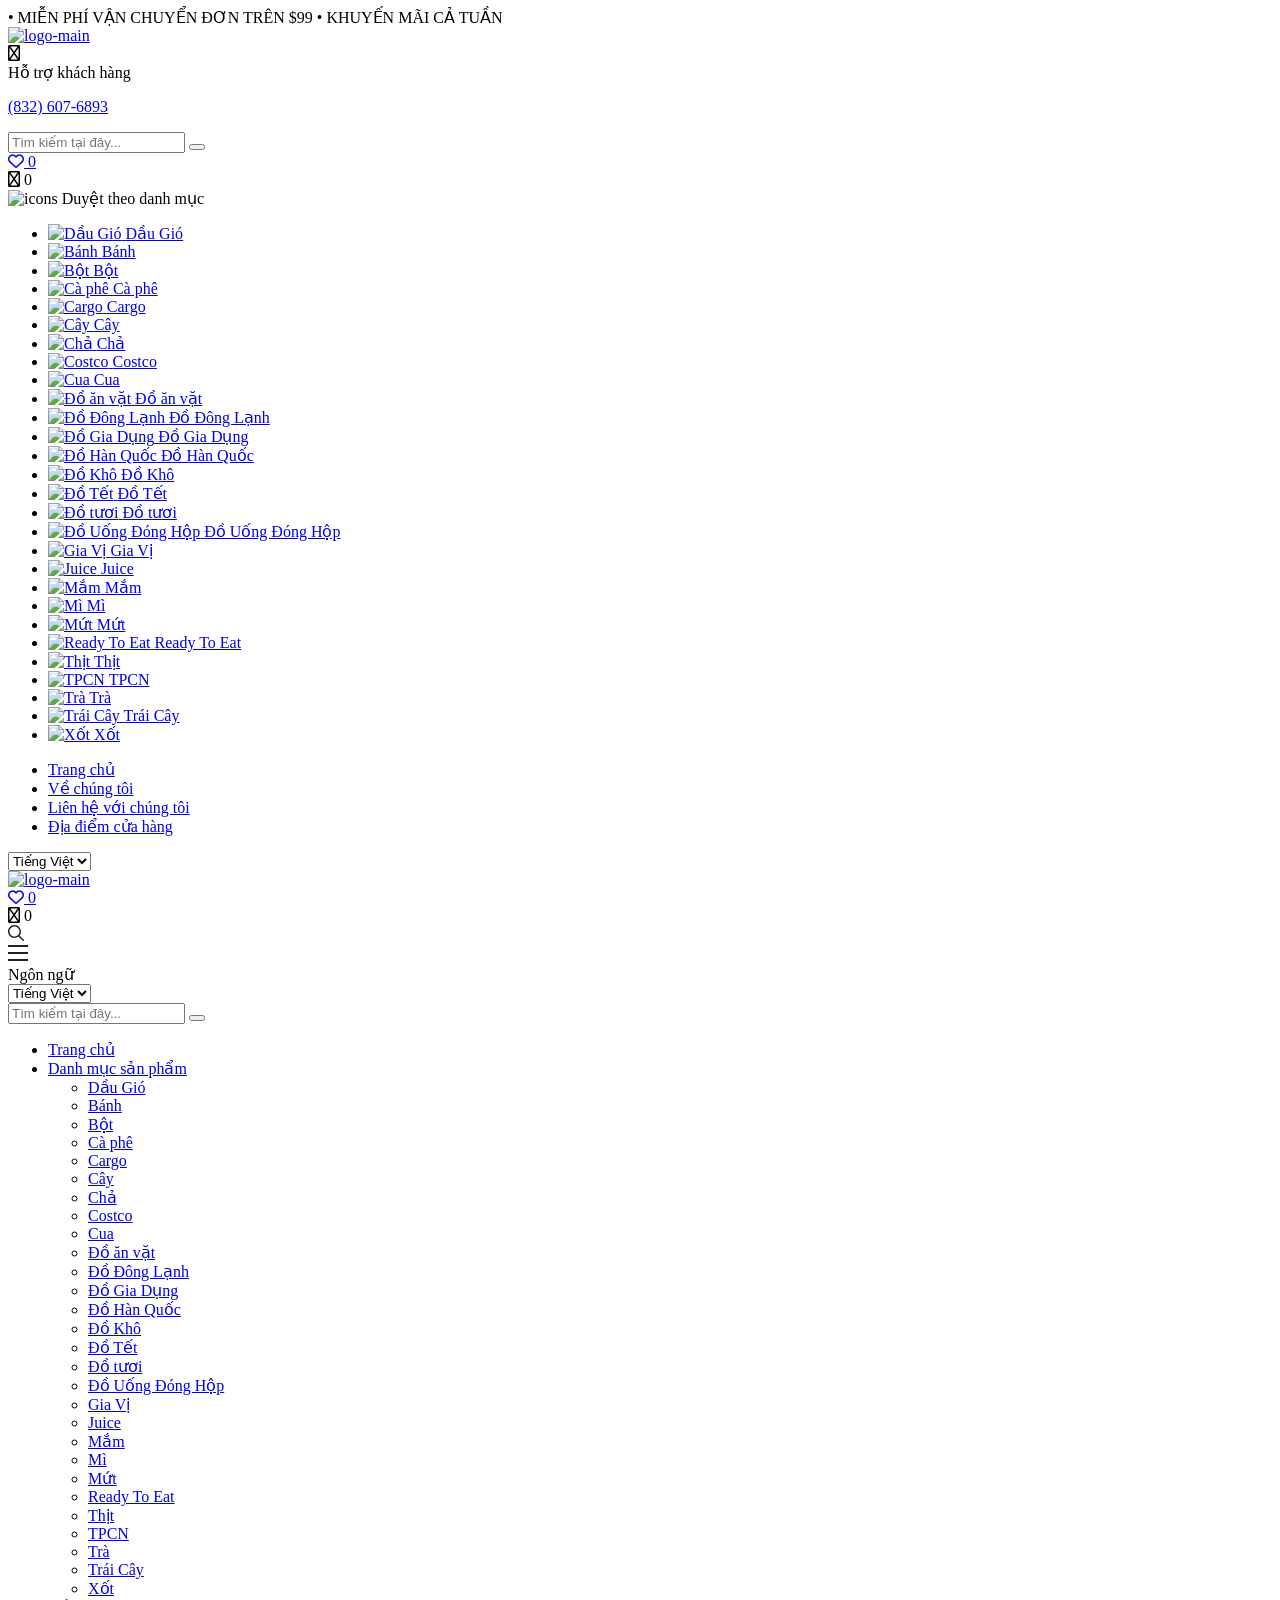
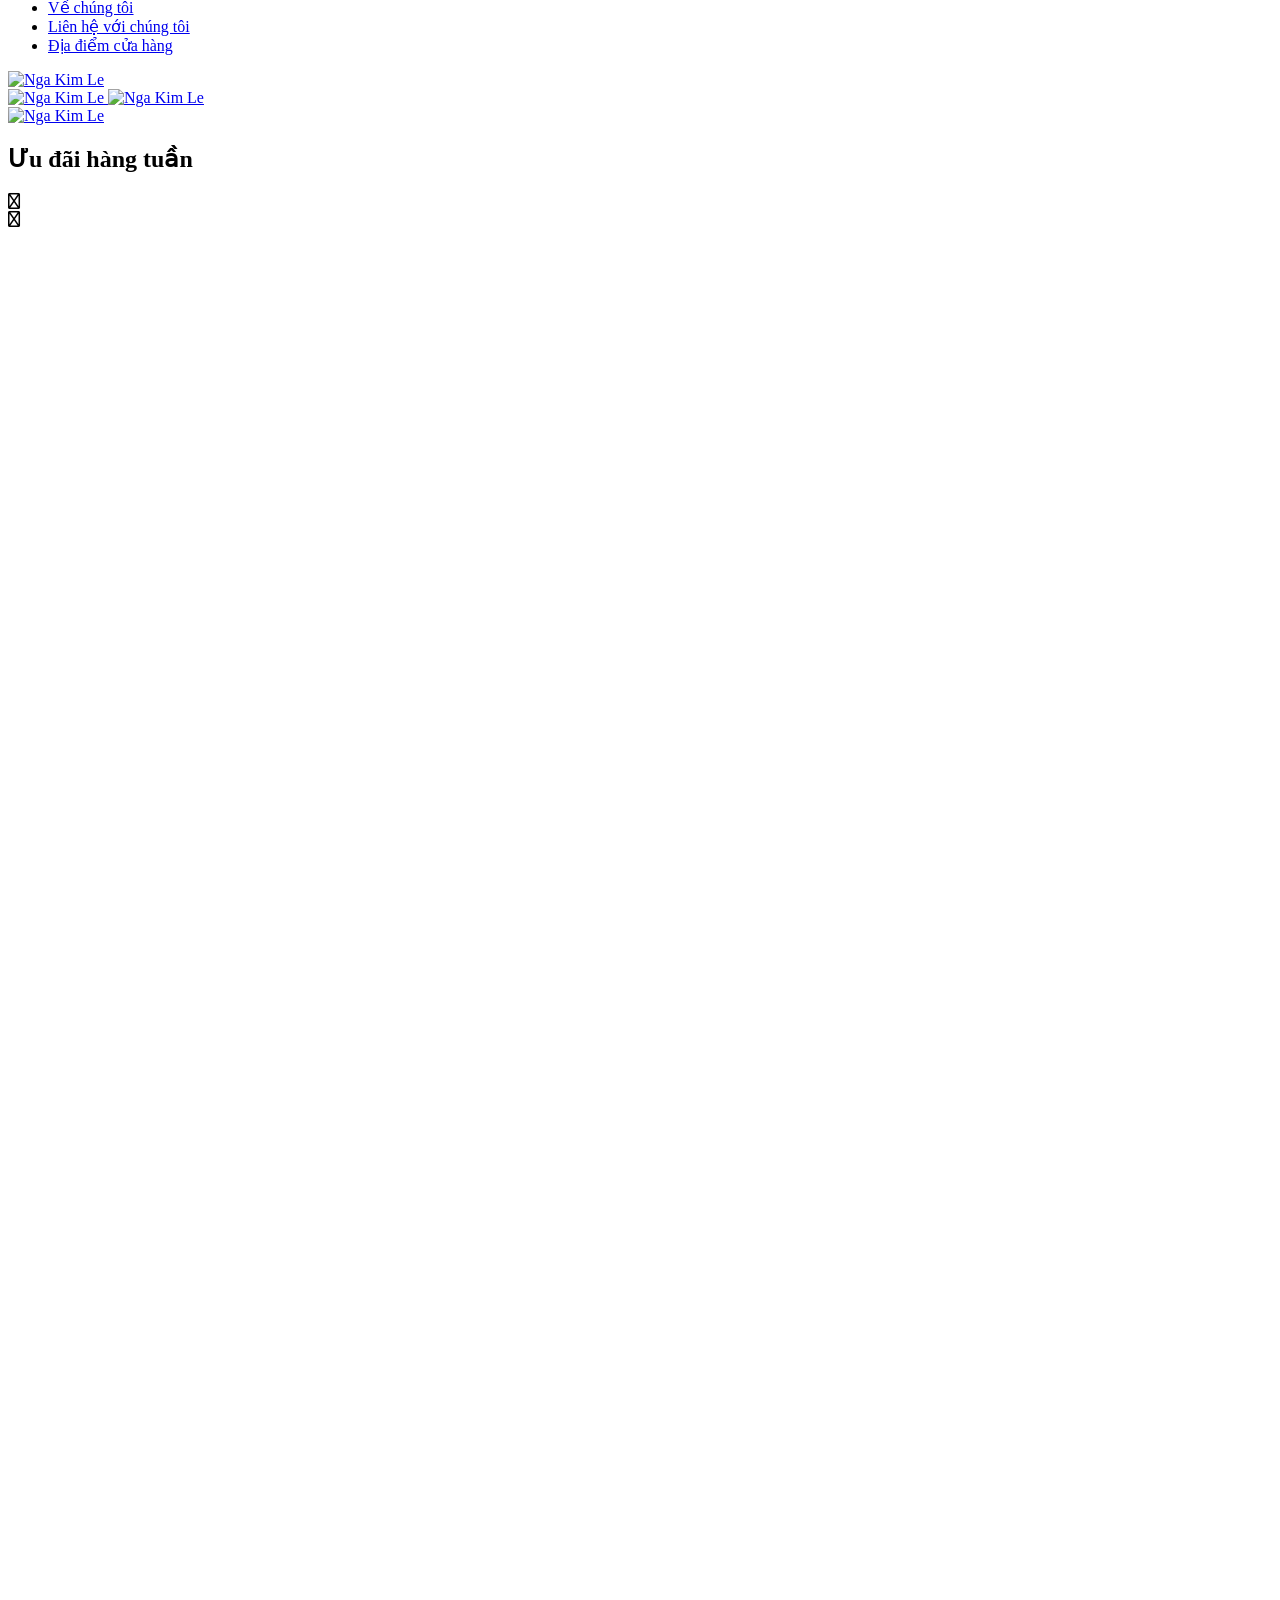
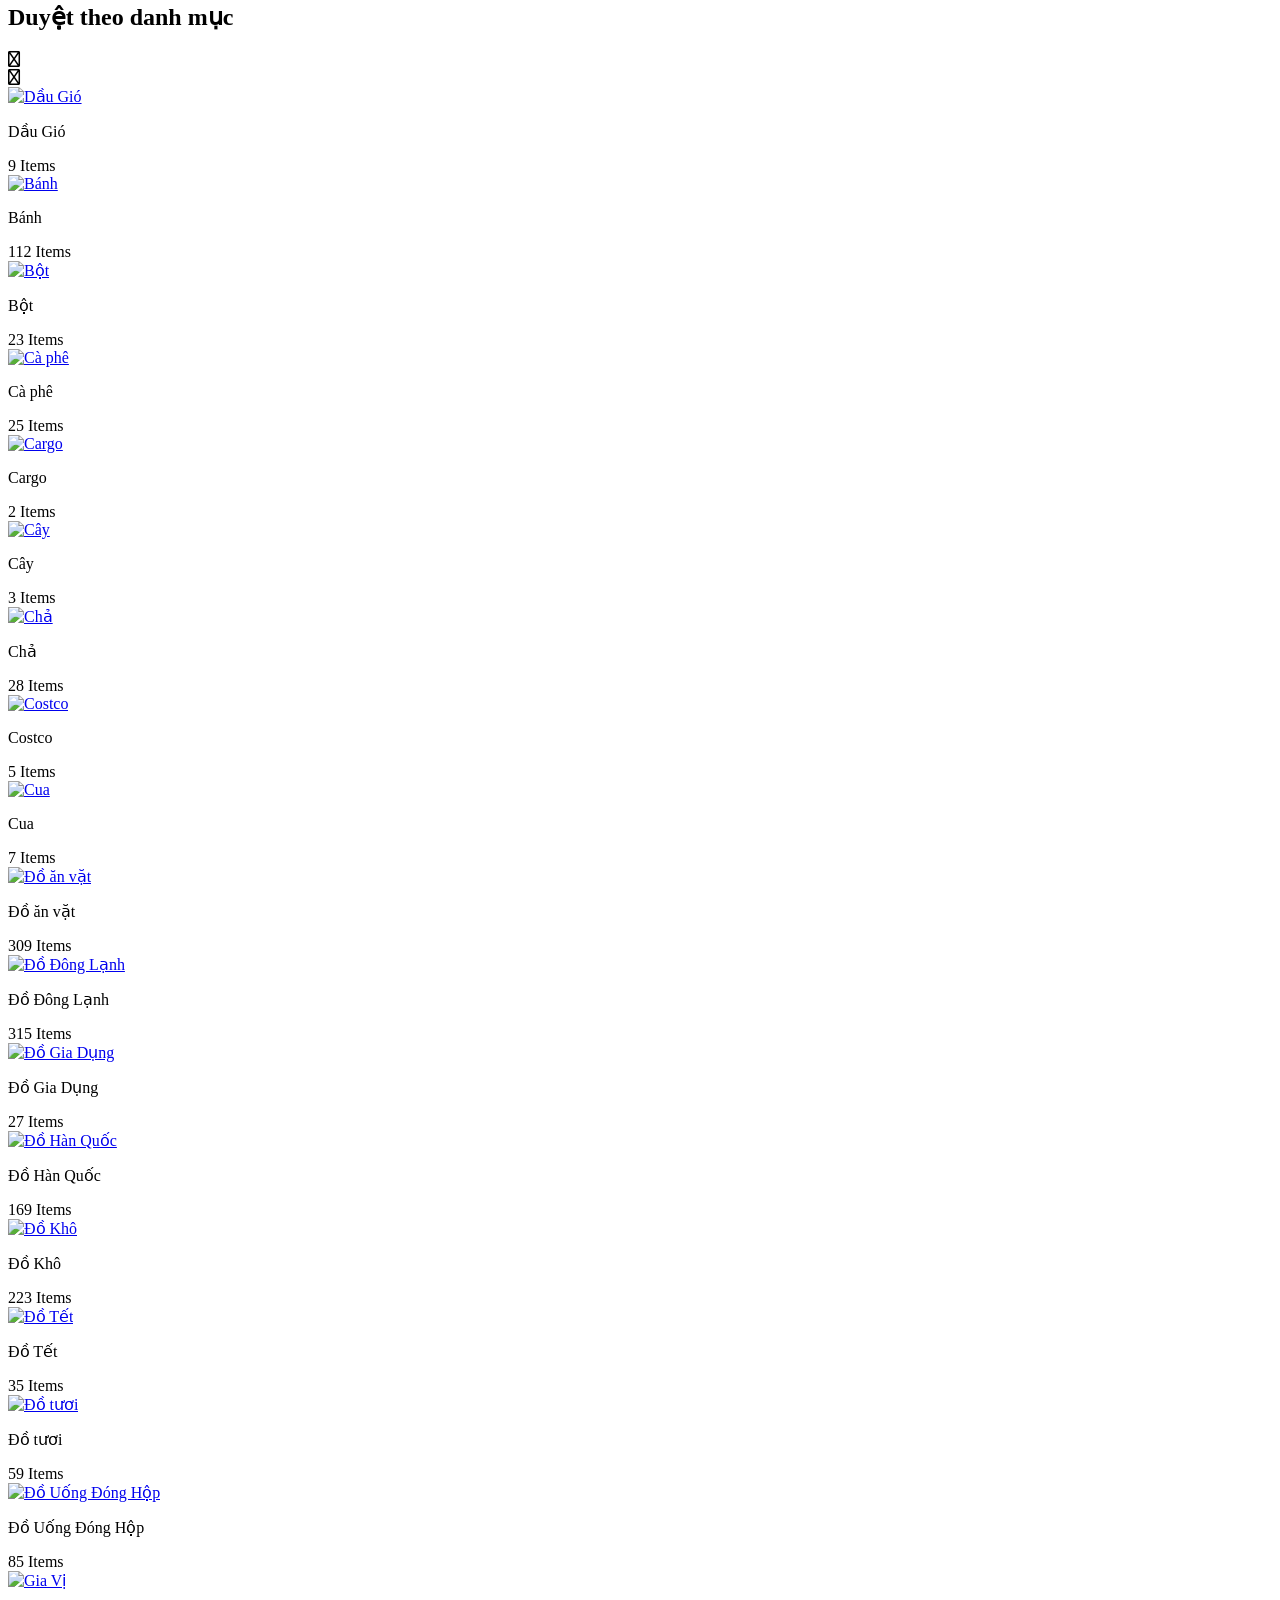
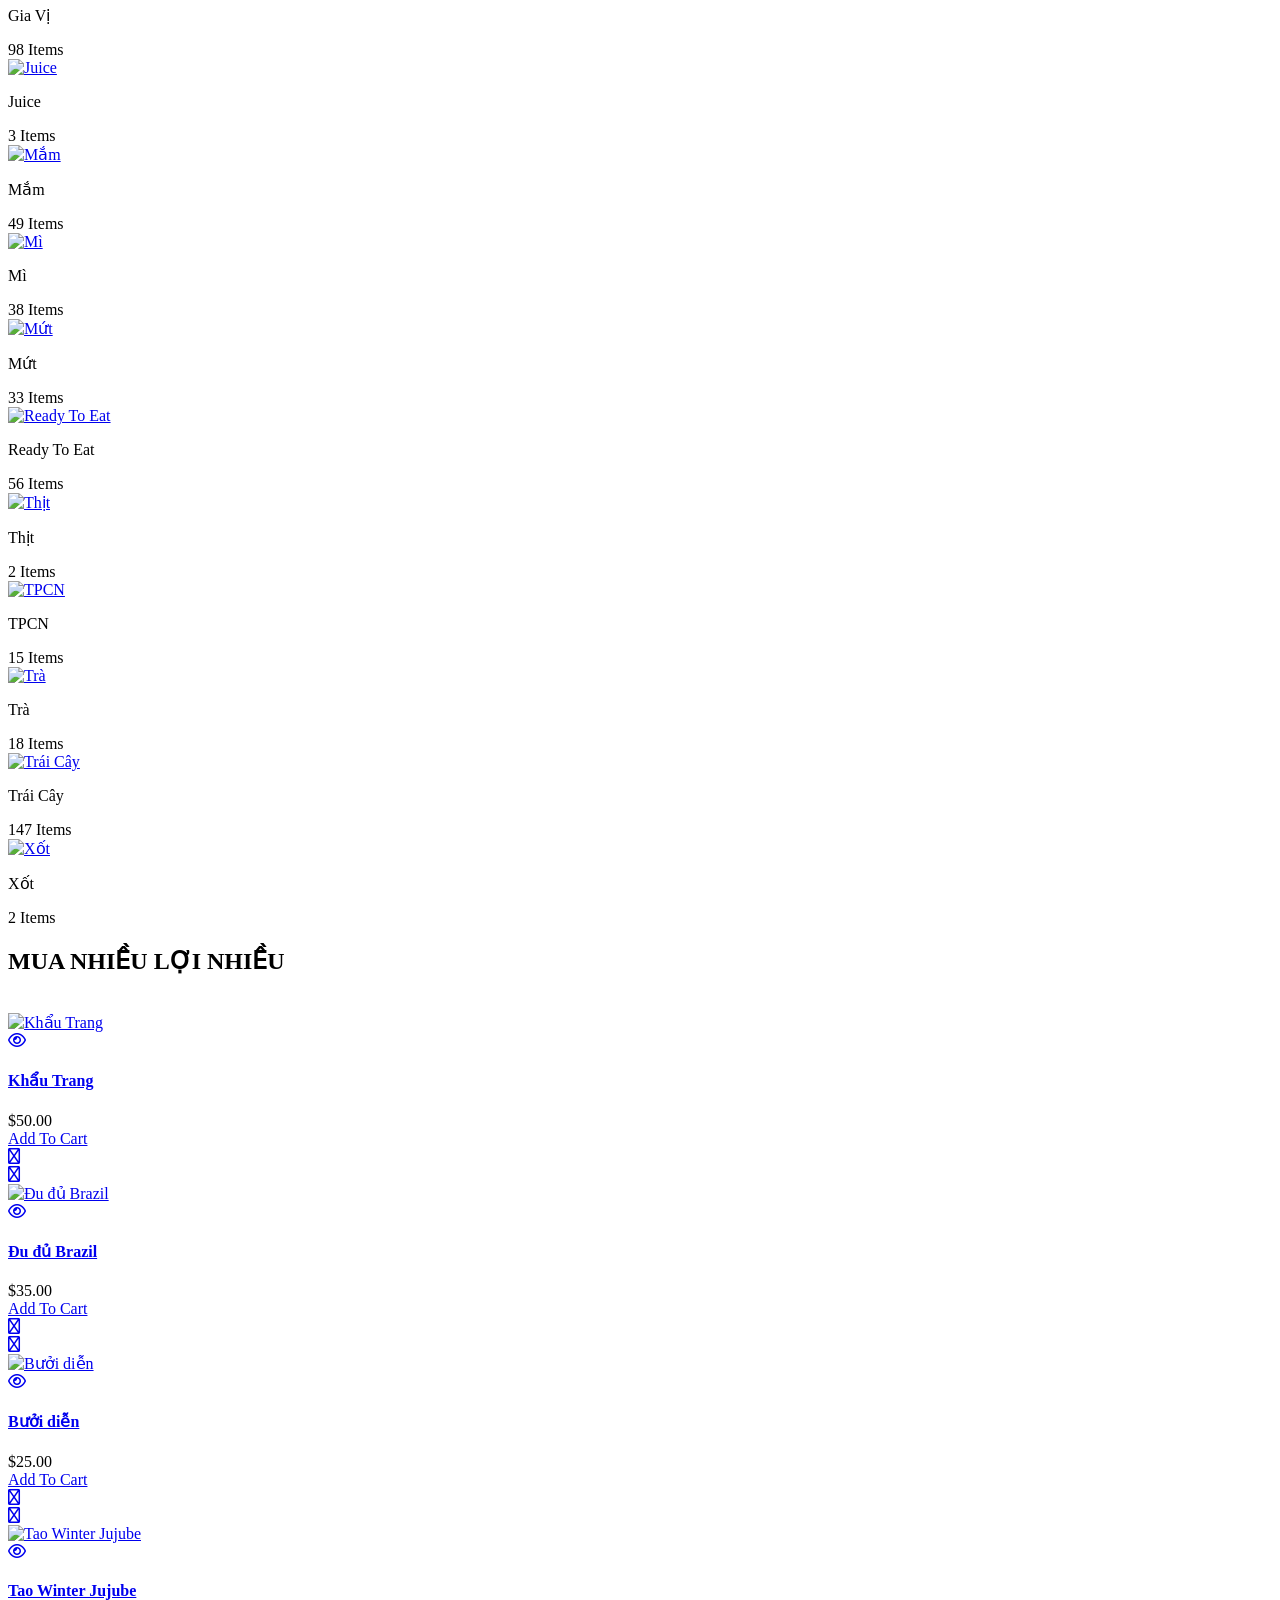
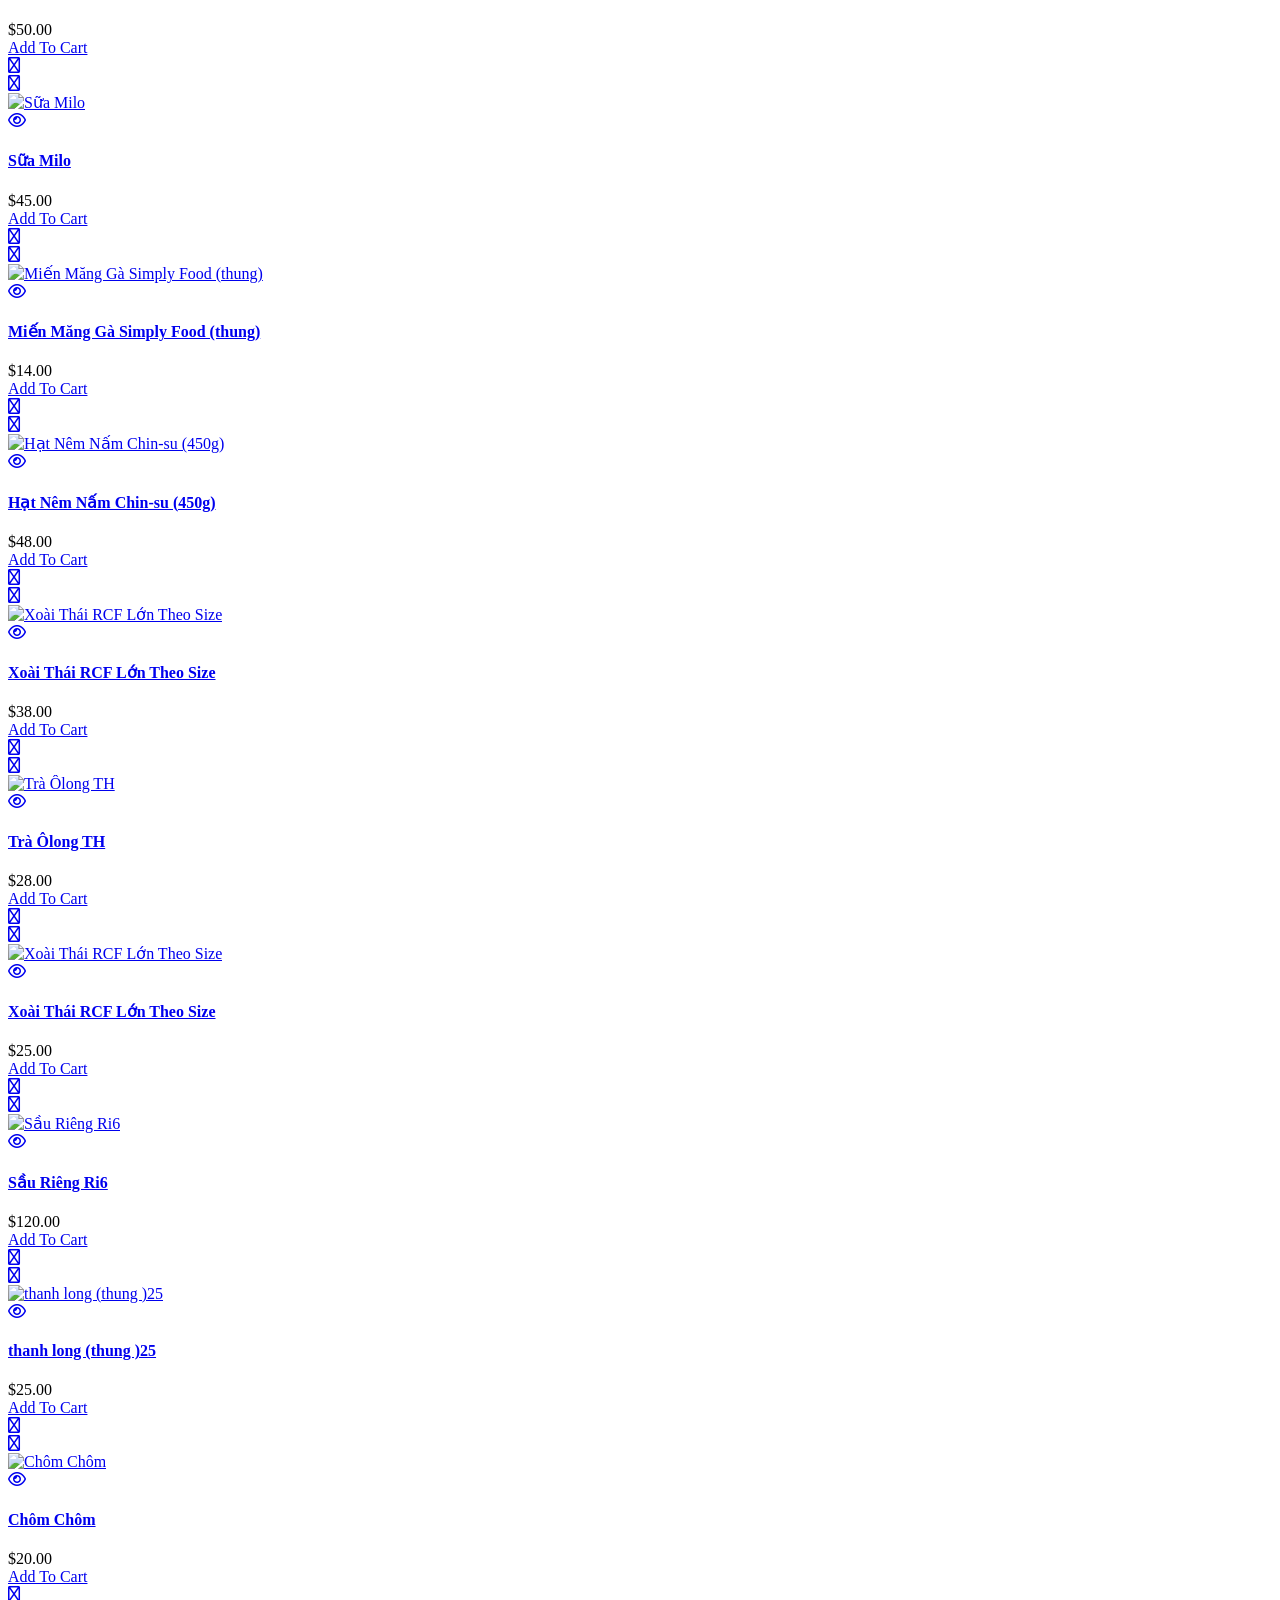
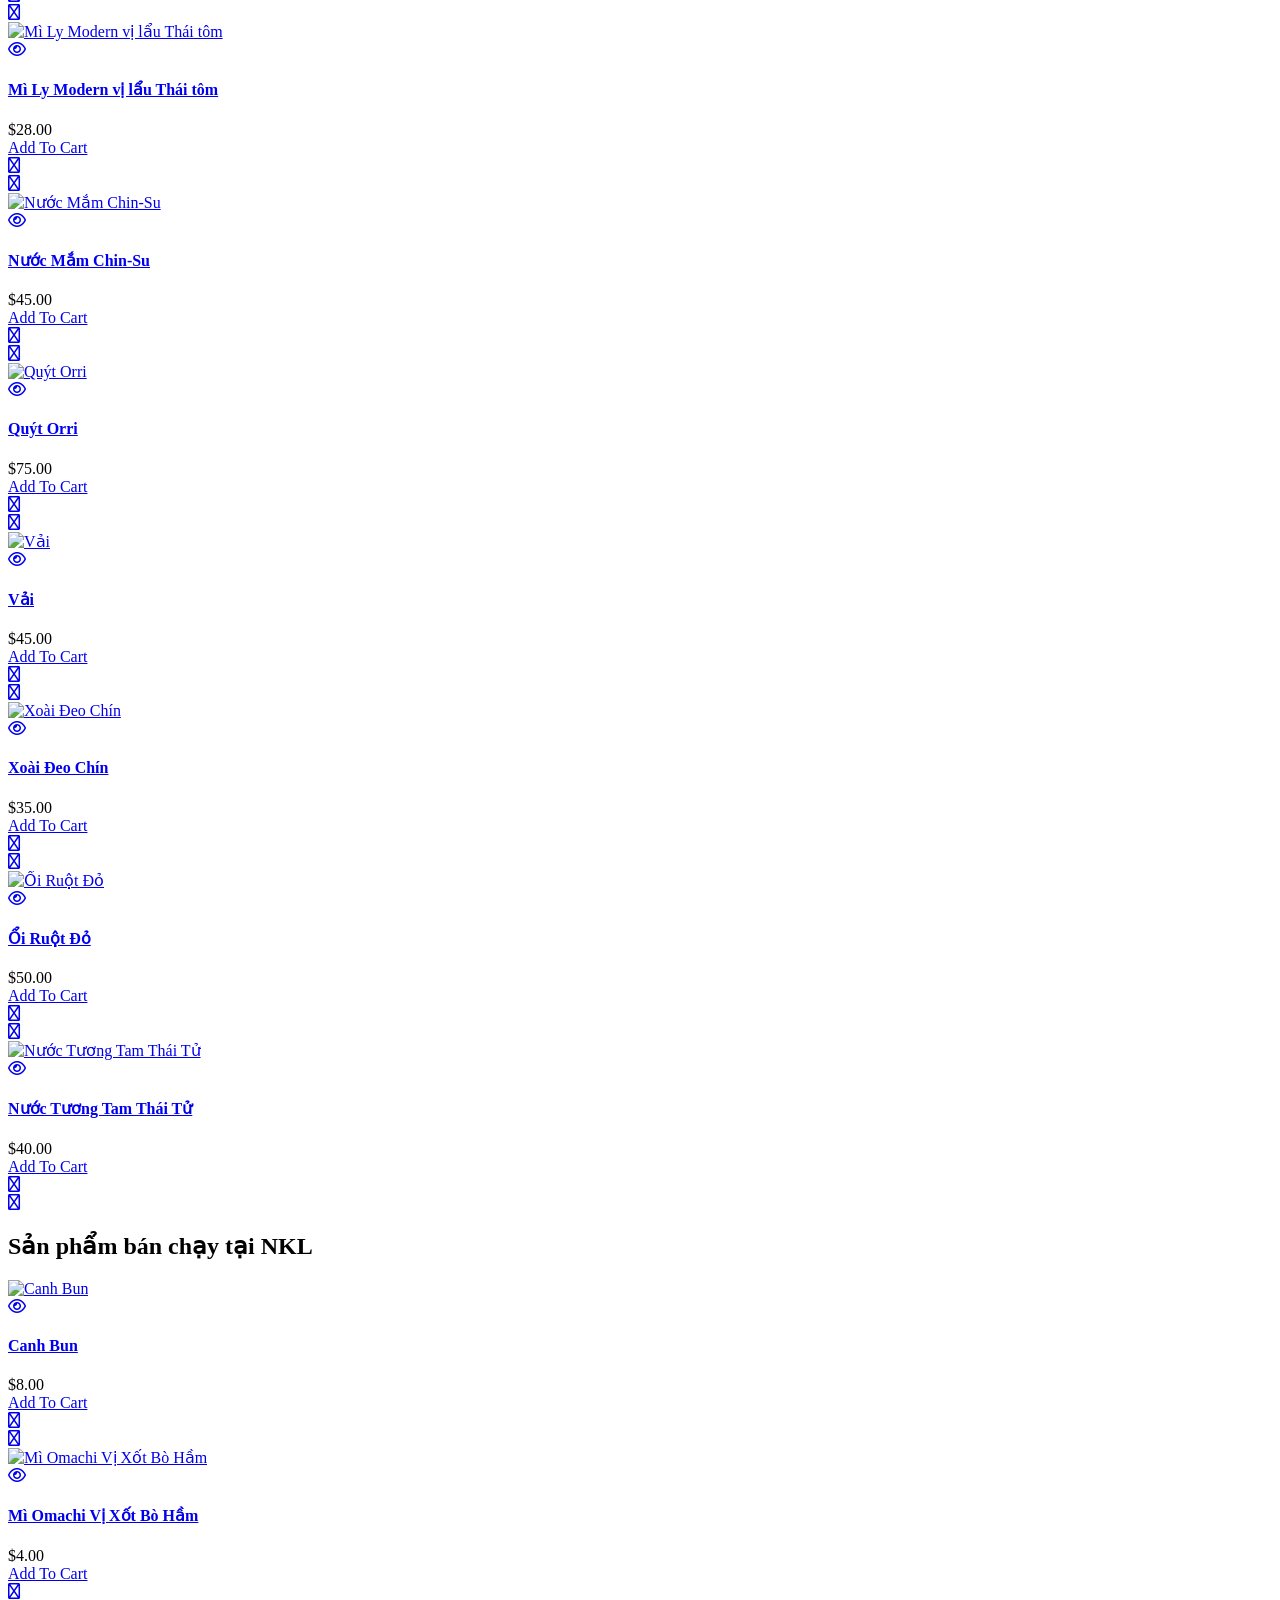
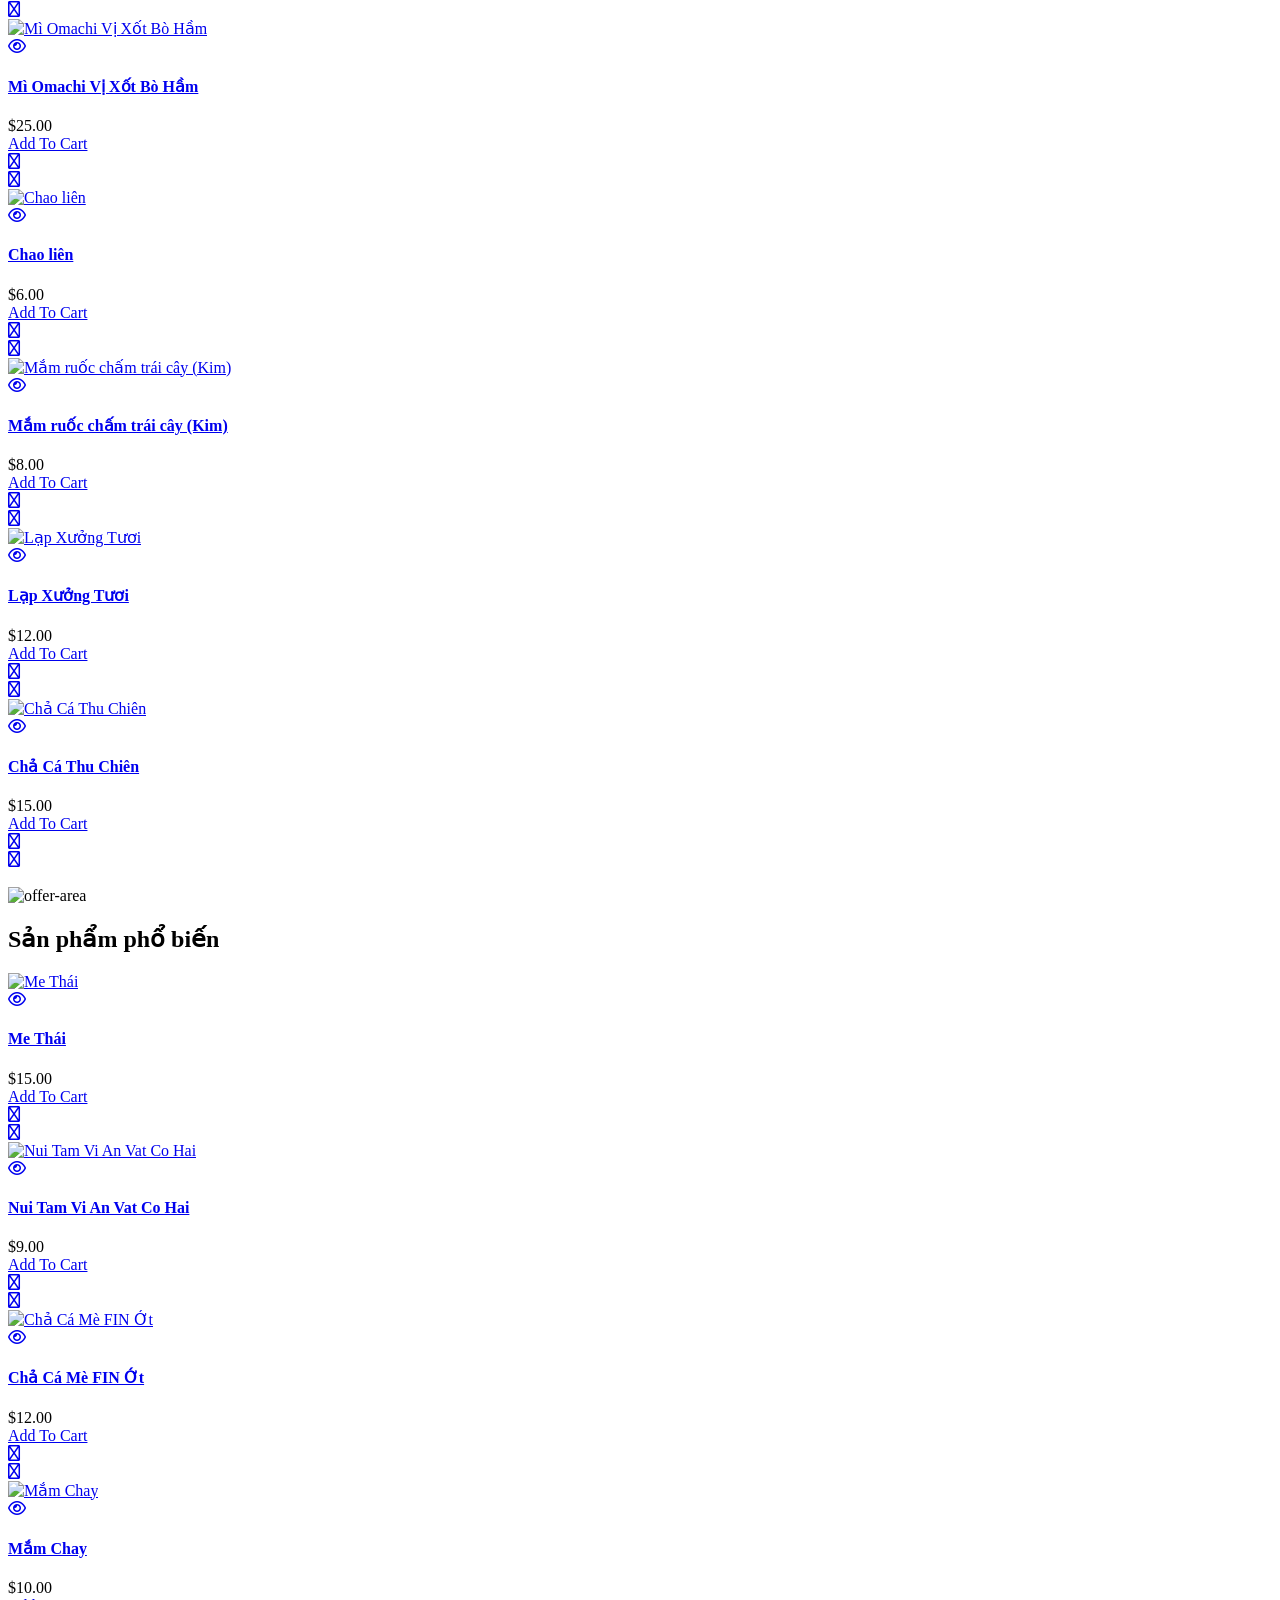
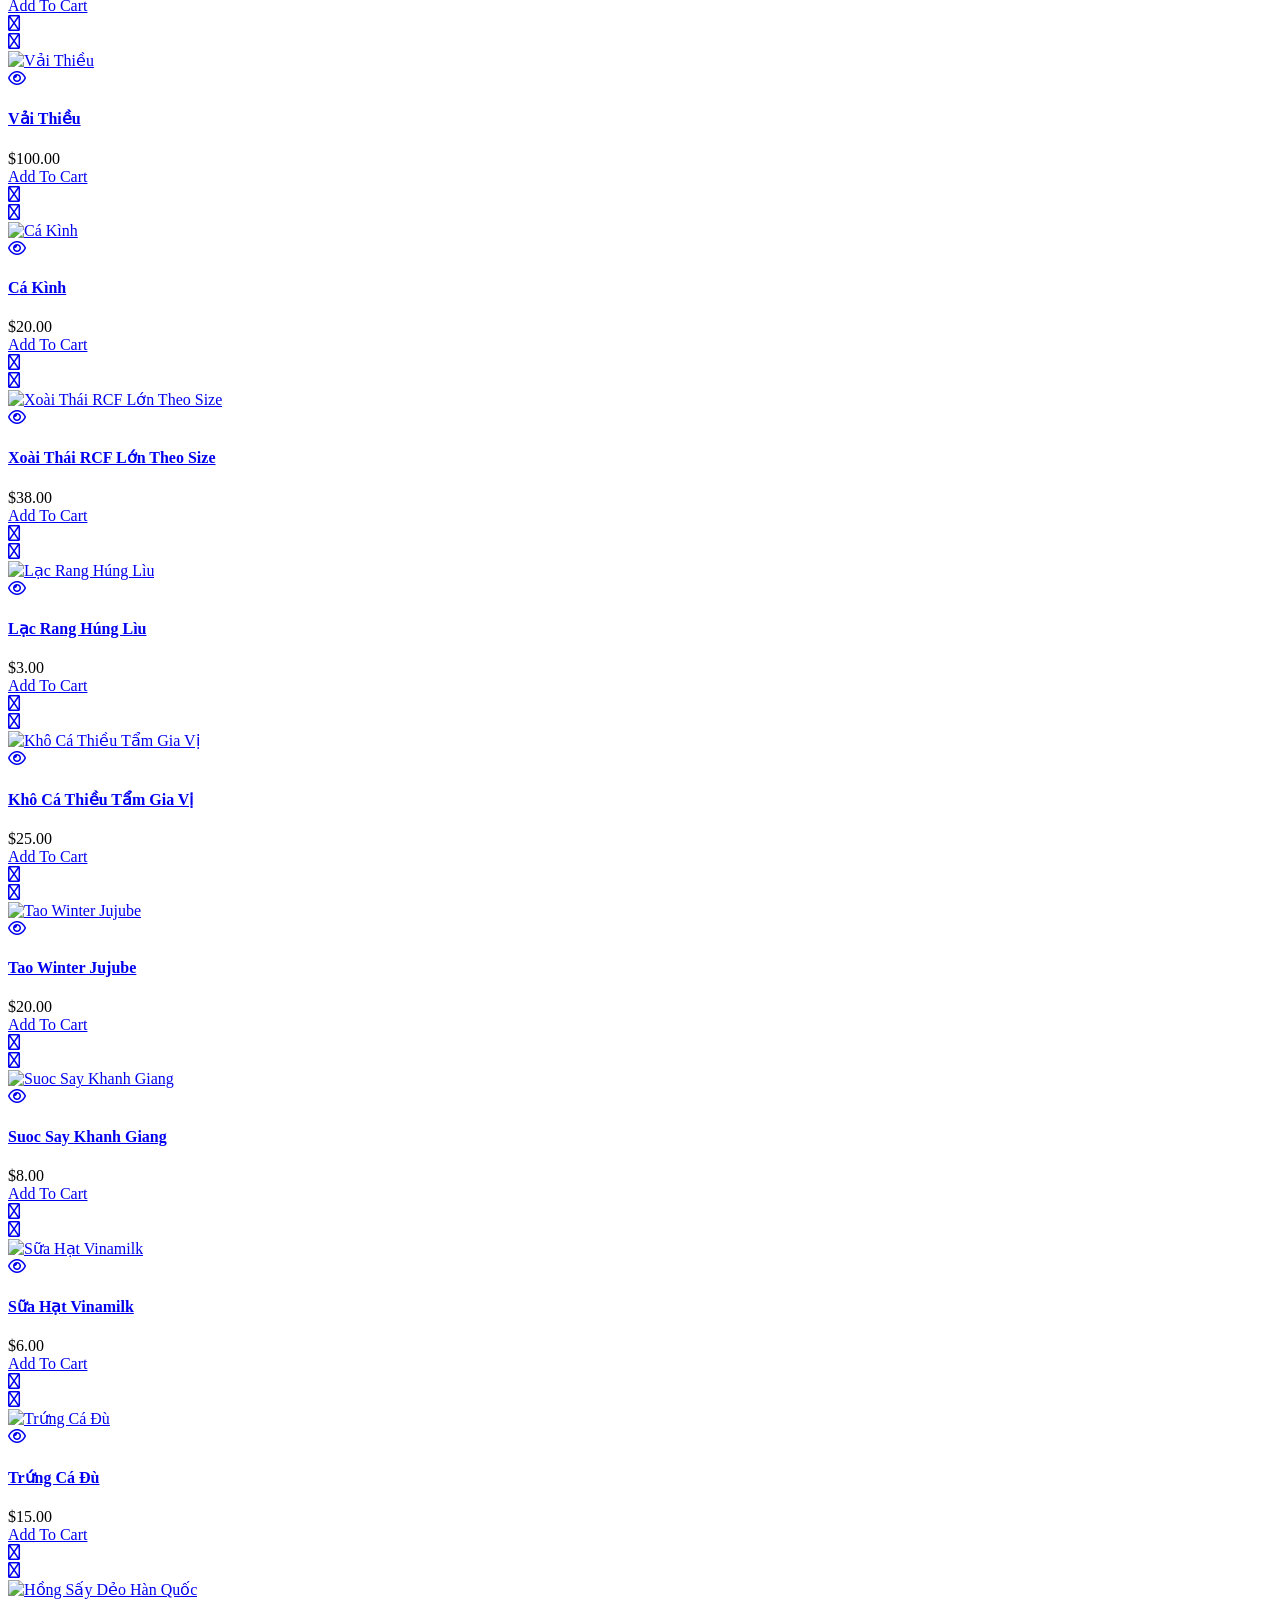
==== commit 335e1b9e: "Update index.html" ====
--- a/index.html
+++ b/index.html
@@ -1,1660 +1,5949 @@
 
-<!doctype html>
-<html class="no-js" lang="en">
-
-
-<!-- Mirrored from htmldemo.net/NKL/NKL/index-3.html by HTTrack Website Copier/3.x [XR&CO'2014], Tue, 21 May 2024 14:06:20 GMT -->
+<!DOCTYPE html>
+<html lang="en">
 
 <head>
-    <meta charset="utf-8">
-    <meta http-equiv="x-ua-compatible" content="ie=edge">
-    <title>NKL - HTML Template </title>
-    <meta name="description" content="">
-    <meta name="viewport" content="width=device-width, initial-scale=1">
-    <!-- Favicon -->
-    <link rel="shortcut icon" type="image/x-icon" href="assets/img/logo/logonkl.jpg">
-
-    <!-- CSS 
-    ========================= -->
-    <!--bootstrap min css-->
-    <link rel="stylesheet" href="assets/css/bootstrap.min.css">
-    <!--owl carousel min css-->
-    <link rel="stylesheet" href="assets/css/owl.carousel.min.css">
-    <!--slick min css-->
-    <link rel="stylesheet" href="assets/css/slick.css">
-    <!--magnific popup min css-->
-    <link rel="stylesheet" href="assets/css/magnific-popup.css">
-    <!--font awesome css-->
-    <link rel="stylesheet" href="assets/css/font.awesome.css">
-    <!--ionicons css-->
-    <link rel="stylesheet" href="assets/css/ionicons.min.css">
-    <!--linearicons css-->
-    <link rel="stylesheet" href="assets/css/linearicons.css">
-    <!--animate css-->
-    <link rel="stylesheet" href="assets/css/animate.css">
-    <!--jquery ui min css-->
-    <link rel="stylesheet" href="assets/css/jquery-ui.min.css">
-    <!--slinky menu css-->
-    <link rel="stylesheet" href="assets/css/slinky.menu.css">
-    <!--plugins css-->
-    <link rel="stylesheet" href="assets/css/plugins.css">
-    <!-- Main Style CSS -->
-    <link rel="stylesheet" href="assets/css/style.css">
-    <link rel="stylesheet" href="assets/css/stylenew.css">
-    <link rel="stylesheet" href="https://cdn.jsdelivr.net/npm/swiper@11/swiper-bundle.min.css" />
-    <link rel="stylesheet" href="https://cdnjs.cloudflare.com/ajax/libs/font-awesome/6.5.0/css/all.min.css">
-
-    <!--modernizr min js here-->
-    <script src="assets/js/vendor/modernizr-3.7.1.min.js"></script>
+    <meta charset="UTF-8">
+    <meta name="description"
+        content="Ekomart-Grocery-Store(e-Commerce) HTML Template: A sleek, responsive, and user-friendly HTML template designed for online grocery stores.">
+    <meta name="viewport" content="width=device-width, initial-scale=1.0">
+    <meta name="keywords" content="Grocery, Store, stores">
+    <title>Ekomart-Grocery-Store(e-Commerce) HTML Template</title>
+    <link rel="shortcut icon" type="image/x-icon" href="assets/images/fav.png">
+    <!-- plugins css -->
+    <link rel="stylesheet" href="assets/css/plugins.css" as="style">
+    <link rel="stylesheet" href="assets/css/style.css" as="style">
+    <link rel="stylesheet" href="https://cdnjs.cloudflare.com/ajax/libs/font-awesome/6.5.1/css/all.min.css">
 
 </head>
 
-<body><!--header area start-->
-<!--offcanvas menu area start-->
-<div class="off_canvars_overlay">
-</div>
-<div class="top-bar">
+<body>
+    <div class="popup-notification">
+        <div class="popup-notification__icon"></div>
+        <div class="popup-notification__content"></div>
+    </div><div class="top-bar">
     <div class="marquee">
-        <span>$5 OFF CODE BACHHOA5 • FREE SHIPPING OVER $99 • SALE ALL WEEK</span>
+        <span>• MIỄN PHÍ VẬN CHUYỂN ĐƠN TRÊN $99 • KHUYẾN MÃI CẢ TUẦN</span>
     </div>
 </div>
-<div class="offcanvas_menu offcanvas6">
-    <div class="container">
-        <div class="row">
-            <div class="col-12">
-                <div class="offcanvas_menu_wrapper">
-                    <div class="search_container offcanvas__search">
-                        <form action="#">
-                            <div class="search_box">
-                                <input placeholder="Search product..." type="text">
-                                <button type="submit"><span class="lnr lnr-magnifier"></span></button>
-                            </div>
-                        </form>
+<!-- rts header area start -->
+<div class="rts-header-one-area-one">
+    <div class="search-header-area-main-1">
+        <div class="container">
+            <div class="row">
+                <div class="col-lg-12">
+                    <div class="search-header-area-main bg_white without-category">
+                        <div class="container">
+                            <div class="row">
+                                <div class="col-lg-12">
+                                    <div class="logo-search-category-wrapper style-five-call-us">
+                                        <a href="/" class="logo-area">
+                                            <img src="assets/images/logo/logo-01.jpg"
+                                                alt="logo-main" class="logo">
+                                        </a>
+                                        <div class="category-search-wrapper style-five">
+                                            <div class="location-area">
+                                                <div class="icon">
+                                                    <i class="fa-regular fa-phone-volume"></i>
+                                                </div>
+                                                <div class="information">
+                                                    <span>Hỗ trợ khách hàng</span>
+                                                    <a href="tel:(832) 607-6893">
+                                                        <p>(832) 607-6893</p>
+                                                    </a>
+                                                </div>
+                                            </div>
+                                            <form method="post" action="" class="search-header">
+                                                <input type="text"
+                                                    name="kw"
+                                                    placeholder="Tìm kiếm tại đây..."
+                                                    required>
+
+                                                <input type="hidden" name="op" value="estore">
+                                                <input type="hidden" name="act" value="search">
+
+                                                <button type="submit"
+                                                        class="rts-btn btn-primary radious-sm with-icon">
+                                                    <div class="arrow-icon">
+                                                        <i class="fa-light fa-magnifying-glass"></i>
+                                                    </div>
+                                                    <div class="arrow-icon">
+                                                        <i class="fa-light fa-magnifying-glass"></i>
+                                                    </div>
+                                                </button>
+                                            </form>
+                                        </div>
+                                        <div class="accont-wishlist-cart-area-header">
+                                                                                        <a href="login" class="btn-border-only account">
+                                                <i class="fa-light fa-user"></i>
+                                                <!-- Tài khoản -->
+                                            </a>
+                                                                                        <a href="wishlist" class="btn-border-only wishlist">
+                                                <i class="fa-regular fa-heart"></i>
+                                                <!-- Yêu thích -->
+                                                <span class="number">0</span>
+                                            </a>
+                                            <div class="btn-border-only cart category-hover-header">
+                                                <i class="fa-sharp fa-regular fa-cart-shopping"></i>
+                                                <span class="text"></span>
+                                                <span class="number">0</span>
+                                                <a href="cart" class="over_link"></a>
+                                            </div>
+                                        </div>
+                                    </div>
+                                </div>
+                            </div>
+                        </div>
                     </div>
-                    <div class="call-support">
-                        <p><a href="tel:(08)23456789">(08) 23 456 789</a> Customer Support</p>
-                    </div>
-                    <div id="menu" class="text-left ">
-                        <ul class="offcanvas_main_menu">
-                                                                                    <li class="menu-item-has-children">
-                                <a href="/">Home</a>
-                                                            </li>
-                                                        <li class="menu-item-has-children">
-                                <a href="#">All Categories</a>
-                                                                <ul class="sub-menu">
-
+                </div>
+            </div>
+        </div>
+    </div>
+    <div class="rts-header-nav-area-one header--sticky">
+        <div class="container">
+            <div class="row">
+                <div class="col-lg-12">
+                    <div class="nav-and-btn-wrapper">
+                        <div class="nav-area-bottom-left-header-four">
+                            <div class="category-btn category-hover-header five-style">
+                                <img class="parent" src="assets/images/icons/14.svg" alt="icons">
+                                <span class="ml--10">Duyệt theo danh mục</span>
+                                <ul class="category-sub-menu" id="category-active-four">
                                                                                                             <li>
-                                        <a href="book">Book</a>
+                                        <a href="#" class="menu-item">
+                                            <img src="upload/1/categories/dau-gio.webp"
+                                                height="18px" width="16px"
+                                                alt="Dầu Gió">
+                                            <span>Dầu Gió</span>
                                         </a>
                                     </li>
                                                                         <li>
-                                        <a href="snacks">Snacks</a>
+                                        <a href="#" class="menu-item">
+                                            <img src="upload/1/categories/banh.webp"
+                                                height="18px" width="16px"
+                                                alt="Bánh">
+                                            <span>Bánh</span>
                                         </a>
                                     </li>
                                                                         <li>
-                                        <a href="pantry">Pantry</a>
+                                        <a href="#" class="menu-item">
+                                            <img src="upload/1/categories/bot.webp"
+                                                height="18px" width="16px"
+                                                alt="Bột">
+                                            <span>Bột</span>
                                         </a>
                                     </li>
                                                                         <li>
-                                        <a href="bulk-buy">Bulk Buy</a>
+                                        <a href="#" class="menu-item">
+                                            <img src="upload/1/categories/ca-phe.webp"
+                                                height="18px" width="16px"
+                                                alt="Cà phê">
+                                            <span>Cà phê</span>
                                         </a>
                                     </li>
                                                                         <li>
-                                        <a href="restaurant">Restaurant</a>
+                                        <a href="#" class="menu-item">
+                                            <img src="upload/1/categories/cargo.webp"
+                                                height="18px" width="16px"
+                                                alt="Cargo">
+                                            <span>Cargo</span>
                                         </a>
                                     </li>
                                                                         <li>
-                                        <a href="frozen-food">Frozen Food</a>
+                                        <a href="#" class="menu-item">
+                                            <img src="upload/1/categories/cay.webp"
+                                                height="18px" width="16px"
+                                                alt="Cây">
+                                            <span>Cây</span>
                                         </a>
                                     </li>
                                                                         <li>
-                                        <a href="vegetarian">Vegetarian</a>
+                                        <a href="#" class="menu-item">
+                                            <img src="upload/1/categories/cha.webp"
+                                                height="18px" width="16px"
+                                                alt="Chả">
+                                            <span>Chả</span>
                                         </a>
                                     </li>
                                                                         <li>
-                                        <a href="vegetables">Vegetables</a>
+                                        <a href="#" class="menu-item">
+                                            <img src="upload/1/categories/costco.webp"
+                                                height="18px" width="16px"
+                                                alt="Costco">
+                                            <span>Costco</span>
                                         </a>
                                     </li>
                                                                         <li>
-                                        <a href="worship">Worship</a>
+                                        <a href="#" class="menu-item">
+                                            <img src="upload/1/categories/cua.webp"
+                                                height="18px" width="16px"
+                                                alt="Cua">
+                                            <span>Cua</span>
                                         </a>
                                     </li>
                                                                         <li>
-                                        <a href="beauty">Beauty</a>
+                                        <a href="#" class="menu-item">
+                                            <img src="upload/1/categories/do-an-vat.webp"
+                                                height="18px" width="16px"
+                                                alt="Đồ ăn vặt">
+                                            <span>Đồ ăn vặt</span>
                                         </a>
                                     </li>
                                                                         <li>
-                                        <a href="gift">Gift</a>
+                                        <a href="#" class="menu-item">
+                                            <img src="upload/1/categories/do-dong-lanh.webp"
+                                                height="18px" width="16px"
+                                                alt="Đồ Đông Lạnh">
+                                            <span>Đồ Đông Lạnh</span>
                                         </a>
                                     </li>
                                                                         <li>
-                                        <a href="household">Household</a>
+                                        <a href="#" class="menu-item">
+                                            <img src="upload/1/categories/do-gia-dung.webp"
+                                                height="18px" width="16px"
+                                                alt="Đồ Gia Dụng">
+                                            <span>Đồ Gia Dụng</span>
+                                        </a>
+                                    </li>
+                                                                        <li>
+                                        <a href="#" class="menu-item">
+                                            <img src="upload/1/categories/do-han-quoc.webp"
+                                                height="18px" width="16px"
+                                                alt="Đồ Hàn Quốc">
+                                            <span>Đồ Hàn Quốc</span>
+                                        </a>
+                                    </li>
+                                                                        <li>
+                                        <a href="#" class="menu-item">
+                                            <img src="upload/1/categories/do-kho.webp"
+                                                height="18px" width="16px"
+                                                alt="Đồ Khô">
+                                            <span>Đồ Khô</span>
+                                        </a>
+                                    </li>
+                                                                        <li>
+                                        <a href="#" class="menu-item">
+                                            <img src="upload/1/categories/do-tet.webp"
+                                                height="18px" width="16px"
+                                                alt="Đồ Tết">
+                                            <span>Đồ Tết</span>
+                                        </a>
+                                    </li>
+                                                                        <li>
+                                        <a href="#" class="menu-item">
+                                            <img src="upload/1/categories/do-tuoi.webp"
+                                                height="18px" width="16px"
+                                                alt="Đồ tươi">
+                                            <span>Đồ tươi</span>
+                                        </a>
+                                    </li>
+                                                                        <li>
+                                        <a href="#" class="menu-item">
+                                            <img src="upload/1/categories/do-uong-dong-hop.webp"
+                                                height="18px" width="16px"
+                                                alt="Đồ Uống Đóng Hộp">
+                                            <span>Đồ Uống Đóng Hộp</span>
+                                        </a>
+                                    </li>
+                                                                        <li>
+                                        <a href="#" class="menu-item">
+                                            <img src="upload/1/categories/gia-vi.webp"
+                                                height="18px" width="16px"
+                                                alt="Gia Vị">
+                                            <span>Gia Vị</span>
+                                        </a>
+                                    </li>
+                                                                        <li>
+                                        <a href="#" class="menu-item">
+                                            <img src="upload/1/categories/juice.webp"
+                                                height="18px" width="16px"
+                                                alt="Juice">
+                                            <span>Juice</span>
+                                        </a>
+                                    </li>
+                                                                        <li>
+                                        <a href="#" class="menu-item">
+                                            <img src="upload/1/categories/mam.webp"
+                                                height="18px" width="16px"
+                                                alt="Mắm">
+                                            <span>Mắm</span>
+                                        </a>
+                                    </li>
+                                                                        <li>
+                                        <a href="#" class="menu-item">
+                                            <img src="upload/1/categories/mi.webp"
+                                                height="18px" width="16px"
+                                                alt="Mì">
+                                            <span>Mì</span>
+                                        </a>
+                                    </li>
+                                                                        <li>
+                                        <a href="#" class="menu-item">
+                                            <img src="upload/1/categories/mut.webp"
+                                                height="18px" width="16px"
+                                                alt="Mứt">
+                                            <span>Mứt</span>
+                                        </a>
+                                    </li>
+                                                                        <li>
+                                        <a href="#" class="menu-item">
+                                            <img src="upload/1/categories/ready-to-eat.webp"
+                                                height="18px" width="16px"
+                                                alt="Ready To Eat">
+                                            <span>Ready To Eat</span>
+                                        </a>
+                                    </li>
+                                                                        <li>
+                                        <a href="#" class="menu-item">
+                                            <img src="upload/1/categories/thit.webp"
+                                                height="18px" width="16px"
+                                                alt="Thịt">
+                                            <span>Thịt</span>
+                                        </a>
+                                    </li>
+                                                                        <li>
+                                        <a href="#" class="menu-item">
+                                            <img src="upload/1/categories/tpcn.webp"
+                                                height="18px" width="16px"
+                                                alt="TPCN">
+                                            <span>TPCN</span>
+                                        </a>
+                                    </li>
+                                                                        <li>
+                                        <a href="#" class="menu-item">
+                                            <img src="upload/1/categories/tra.webp"
+                                                height="18px" width="16px"
+                                                alt="Trà">
+                                            <span>Trà</span>
+                                        </a>
+                                    </li>
+                                                                        <li>
+                                        <a href="#" class="menu-item">
+                                            <img src="upload/1/categories/trai-cay.webp"
+                                                height="18px" width="16px"
+                                                alt="Trái Cây">
+                                            <span>Trái Cây</span>
+                                        </a>
+                                    </li>
+                                                                        <li>
+                                        <a href="#" class="menu-item">
+                                            <img src="upload/1/categories/xot.webp"
+                                                height="18px" width="16px"
+                                                alt="Xốt">
+                                            <span>Xốt</span>
                                         </a>
                                     </li>
                                                                                                         </ul>
-                                                            </li>
-                                                        <li class="menu-item-has-children">
-                                <a href="about-us">About Us</a>
-                                                            </li>
-                                                        <li class="menu-item-has-children">
-                                <a href="contact-us">Contact Us</a>
-                                                            </li>
-                                                        <li class="menu-item-has-children">
-                                <a href="store-locations">Store Locations</a>
-                                                            </li>
-                                                                                </ul>
+                            </div>
+                            <div class="nav-area">
+                                <nav>
+                                    <ul class="parent-nav">
+                                                                                                                                                                <li class="parent"><a href="/"                                                 class="active">Trang chủ</a></li>
+                                                                                                                                                                                                                                                <li class="parent"><a href="/about-us" >Về chúng tôi</a></li>
+                                                                                                                                                                <li class="parent"><a href="/contact-us" >Liên hệ với chúng tôi</a></li>
+                                                                                                                                                                <li class="parent"><a href="/store-locations" >Địa điểm cửa hàng</a></li>
+                                                                                                                                                            </ul>
+                                </nav>
+                            </div>
+                        </div>
+                        <div class="language-select-area header-five">
+                            <select id="header-language" class="language-select" onchange="setLang(this.value)">
+                                <option value="vi" selected>Tiếng Việt</option>
+                                <option value="en" >English</option>
+                                <option value="es" >Español</option>
+                            </select>
+                        </div>
+                        <!-- button-area end -->
                     </div>
-                    <div class="offcanvas_footer">
-                        <span><a href="#"><i class="fa fa-envelope-o"></i> info@yourdomain.com</a></span>
+                </div>
+                <div class="col-lg-12">
+                    <div class="logo-search-category-wrapper after-md-device-header header-mid-five-call">
+                        <a href="/" class="logo-area">
+                            <img src="assets/images/logo/logo-01.jpg" alt="logo-main"
+                                class="logo">
+                        </a>
+                        <div class="main-wrapper-action-2 d-flex">
+                            <div class="accont-wishlist-cart-area-header">
+                                                                                        <a href="login" class="btn-border-only account">
+                                                <i class="fa-light fa-user"></i>
+                                                <!-- Tài khoản -->
+                                            </a>
+                                                                                        <a href="wishlist" class="btn-border-only wishlist">
+                                                <i class="fa-regular fa-heart"></i>
+                                                <!-- Yêu thích -->
+                                                <span class="number">0</span>
+                                            </a>
+                                            <div class="btn-border-only cart category-hover-header">
+                                                <i class="fa-sharp fa-regular fa-cart-shopping"></i>
+                                                <span class="text"></span>
+                                                <span class="number">0</span>
+                                                <a href="cart" class="over_link"></a>
+                                            </div>
+                            </div>
+                            <div class="actions-area">
+                                <div class="search-btn" id="search">
+                                    <svg width="17" height="16" viewBox="0 0 17 16" fill="none"
+                                        xmlns="http://www.w3.org/2000/svg">
+                                        <path
+                                            d="M15.75 14.7188L11.5625 10.5312C12.4688 9.4375 12.9688 8.03125 12.9688 6.5C12.9688 2.9375 10.0312 0 6.46875 0C2.875 0 0 2.9375 0 6.5C0 10.0938 2.90625 13 6.46875 13C7.96875 13 9.375 12.5 10.5 11.5938L14.6875 15.7812C14.8438 15.9375 15.0312 16 15.25 16C15.4375 16 15.625 15.9375 15.75 15.7812C16.0625 15.5 16.0625 15.0312 15.75 14.7188ZM1.5 6.5C1.5 3.75 3.71875 1.5 6.5 1.5C9.25 1.5 11.5 3.75 11.5 6.5C11.5 9.28125 9.25 11.5 6.5 11.5C3.71875 11.5 1.5 9.28125 1.5 6.5Z"
+                                            fill="#1F1F25"></path>
+                                    </svg>
+                                </div>
+                                <div class="menu-btn" id="menu-btn">
+
+                                    <svg width="20" height="16" viewBox="0 0 20 16" fill="none"
+                                        xmlns="http://www.w3.org/2000/svg">
+                                        <rect y="14" width="20" height="2" fill="#1F1F25"></rect>
+                                        <rect y="7" width="20" height="2" fill="#1F1F25"></rect>
+                                        <rect width="20" height="2" fill="#1F1F25"></rect>
+                                    </svg>
+
+                                </div>
+                            </div>
+                        </div>
                     </div>
                 </div>
             </div>
         </div>
     </div>
 </div>
-<!--offcanvas menu area end-->
-<header>
-    <div class="main_header container_width color_eight p-0">
-        <div class="header_middle header_middle8 border-bottom">
-            <div class="container">
-                <div class="row">
-                    <div class="col-12">
-                        <div class="header_middle8_inner d-flex align-items-center justify-content-between">
-                            <div class="logo">
-                                <a href="/"><img src="assets/img/logo/logonkl.jpg"
-                                        alt=""></a>
-                            </div>
-                            <div class="search_container mobail_s_none">
-                                <form action="#">
-                                    <div class="search_box">
-                                        <input placeholder="Search here..." type="text">
-                                        <button type="submit"><span class="lnr lnr-magnifier"></span></button>
-                                    </div>
-                                </form>
-                            </div>
-
-                            <div class="header_account_area">
-                                <div class="header_account_list register">
-                                    <ul>
-                                        <li><a href="register">Register</a></li>
-                                        <li><span>/</span></li>
-                                        <li><a href="login">Login</a></li>
-                                    </ul>
-                                </div>
-                                <div class="header_account_list header_wishlist">
-                                    <a href="my-account"><span class="lnr lnr-user"></span> </a>
-                                </div>
-                                <div class="header_account_list header_wishlist">
-                                    <a href="wishlist"><span class="lnr lnr-heart"></span> <span class="item_count">3</span> </a>
-                                </div>
-                                <div class="header_account_list  mini_cart_wrapper">
-                                    <a href="javascript:void(0)"><span class="lnr lnr-cart"></span><span
-                                            class="item_count">2</span></a>
-                                    <!--mini cart-->
-                                    <div class="mini_cart">
-                                        <div class="cart_gallery">
-                                            <div class="cart_close">
-                                                <div class="cart_text">
-                                                    <h3>cart</h3>
-                                                </div>
-                                                <div class="mini_cart_close">
-                                                    <a href="javascript:void(0)"><i class="icon-x"></i></a>
-                                                </div>
+<!-- rts header area end -->
+
+<!-- rts header area start -->
+<!-- header style two -->
+<div id="side-bar" class="side-bar header-two">
+    <!-- button area wrapper start -->
+    <div class="button-area-main-wrapper-menuy-sidebar mt--10">
+        <div class="language-select-area sidebar-language">
+            <div class="sidebar-language-label">Ngôn ngữ</div>
+            <select id="sidebar-language" class="language-select" onchange="setLang(this.value)">
+                <option value="vi" selected>Tiếng Việt</option>
+                <option value="en" >English</option>
+                <option value="es" >Español</option>
+            </select>
+        </div>
+    </div>
+    <!-- button area wrapper end -->
+    <form method="post" action="" class="search-input-area-menu mt--10">
+        <input type="text" placeholder="Tìm kiếm tại đây..." required>
+        <input type="hidden" name="op" value="estore">
+        <input type="hidden" name="act" value="search">
+        <button><i class="fa-light fa-magnifying-glass"></i></button>
+    </form>
+    <div class="mobile-menu-nav-area tab-nav-btn mt--5">
+        <div class="tab-content" id="nav-tabContent">
+            <div class="tab-pane fade show active" id="nav-home" role="tabpanel" aria-labelledby="nav-home-tab"
+                tabindex="0">
+                <!-- mobile menu area start -->
+                <div class="mobile-menu-main">
+                    <nav class="nav-main mainmenu-nav mt--30">
+                        <ul class="mainmenu metismenu" id="mobile-menu-active">
+                                                                                                                <li>
+                                <a href="/"
+                                    class="main">Trang chủ</a>
+                            </li>
+                                                                                                                <li class="has-droupdown">
+                                <a href="#" class="main">Danh mục sản phẩm</a>
+                                <ul class="submenu mm-collapse">
+                                                                                                            <li><a class="mobile-menu-link"
+                                            href="/dau-gio">Dầu Gió</a>
+                                    </li>
+                                                                        <li><a class="mobile-menu-link"
+                                            href="/banh">Bánh</a>
+                                    </li>
+                                                                        <li><a class="mobile-menu-link"
+                                            href="/bot">Bột</a>
+                                    </li>
+                                                                        <li><a class="mobile-menu-link"
+                                            href="/ca-phe">Cà phê</a>
+                                    </li>
+                                                                        <li><a class="mobile-menu-link"
+                                            href="/cargo">Cargo</a>
+                                    </li>
+                                                                        <li><a class="mobile-menu-link"
+                                            href="/cay">Cây</a>
+                                    </li>
+                                                                        <li><a class="mobile-menu-link"
+                                            href="/cha">Chả</a>
+                                    </li>
+                                                                        <li><a class="mobile-menu-link"
+                                            href="/costco">Costco</a>
+                                    </li>
+                                                                        <li><a class="mobile-menu-link"
+                                            href="/cua">Cua</a>
+                                    </li>
+                                                                        <li><a class="mobile-menu-link"
+                                            href="/do-an-vat">Đồ ăn vặt</a>
+                                    </li>
+                                                                        <li><a class="mobile-menu-link"
+                                            href="/do-dong-lanh">Đồ Đông Lạnh</a>
+                                    </li>
+                                                                        <li><a class="mobile-menu-link"
+                                            href="/do-gia-dung">Đồ Gia Dụng</a>
+                                    </li>
+                                                                        <li><a class="mobile-menu-link"
+                                            href="/do-han-quoc">Đồ Hàn Quốc</a>
+                                    </li>
+                                                                        <li><a class="mobile-menu-link"
+                                            href="/do-kho">Đồ Khô</a>
+                                    </li>
+                                                                        <li><a class="mobile-menu-link"
+                                            href="/do-tet">Đồ Tết</a>
+                                    </li>
+                                                                        <li><a class="mobile-menu-link"
+                                            href="/do-tuoi">Đồ tươi</a>
+                                    </li>
+                                                                        <li><a class="mobile-menu-link"
+                                            href="/do-uong-dong-hop">Đồ Uống Đóng Hộp</a>
+                                    </li>
+                                                                        <li><a class="mobile-menu-link"
+                                            href="/gia-vi">Gia Vị</a>
+                                    </li>
+                                                                        <li><a class="mobile-menu-link"
+                                            href="/juice">Juice</a>
+                                    </li>
+                                                                        <li><a class="mobile-menu-link"
+                                            href="/mam">Mắm</a>
+                                    </li>
+                                                                        <li><a class="mobile-menu-link"
+                                            href="/mi">Mì</a>
+                                    </li>
+                                                                        <li><a class="mobile-menu-link"
+                                            href="/mut">Mứt</a>
+                                    </li>
+                                                                        <li><a class="mobile-menu-link"
+                                            href="/ready-to-eat">Ready To Eat</a>
+                                    </li>
+                                                                        <li><a class="mobile-menu-link"
+                                            href="/thit">Thịt</a>
+                                    </li>
+                                                                        <li><a class="mobile-menu-link"
+                                            href="/tpcn">TPCN</a>
+                                    </li>
+                                                                        <li><a class="mobile-menu-link"
+                                            href="/tra">Trà</a>
+                                    </li>
+                                                                        <li><a class="mobile-menu-link"
+                                            href="/trai-cay">Trái Cây</a>
+                                    </li>
+                                                                        <li><a class="mobile-menu-link"
+                                            href="/xot">Xốt</a>
+                                    </li>
+                                                                                                        </ul>
+                            </li>
+                                                                                                                <li>
+                                <a href="/about-us"
+                                    class="main">Về chúng tôi</a>
+                            </li>
+                                                                                                                <li>
+                                <a href="/contact-us"
+                                    class="main">Liên hệ với chúng tôi</a>
+                            </li>
+                                                                                                                <li>
+                                <a href="/store-locations"
+                                    class="main">Địa điểm cửa hàng</a>
+                            </li>
+                                                                                                            </ul>
+                    </nav>
+
+                </div>
+                <!-- mobile menu area end -->
+            </div>
+        </div>
+    </div>
+</div>
+<!-- header style two End -->
+<!-- rts header area end --><!-- rts banner areaas tart -->
+<section class="promo-banner">
+                <div class="promo-left">
+        <a href="javascript: void(0);" class="banner-item banner-main">
+            <img src="upload/1/resources/1008529494_am-thuc-ba-mien.webp" type="image/webp" alt="Nga Kim Le">
+        </a>
+    </div>
+                                    
+        <div class="promo-middle">
+                                        <a href="javascript: void(0);" class="banner-item">
+            <img src="upload/1/resources/1598462385_dac-san-ba-mien-slide.webp" type="image/webp" alt="Nga Kim Le">
+        </a>
+                                <a href="javascript: void(0);" class="banner-item">
+            <img src="upload/1/resources/364102330_vinhhalong.webp" type="image/webp" alt="Nga Kim Le">
+        </a>
+                                    </div>
+    
+                                        <div class="promo-right">
+        <a href="javascript: void(0);" class="banner-item banner-side">
+            <img src="upload/1/resources/1008529494_am-thuc-ba-mien.webp" type="image/webp" alt="Nga Kim Le">
+        </a>
+    </div>
+            </section>
+<!-- rts banner areaas end -->
+
+<div class="rts-grocery-feature-area rts-section-gapBottom">
+    <div class="container">
+        <div class="row">
+            <div class="col-lg-12">
+                <div class="title-area-between">
+                    <h2 class="title-left">
+                        Ưu đãi hàng tuần
+                    </h2>
+                    <div class="next-prev-swiper-wrapper">
+                        <div class="swiper-button-prev" tabindex="0" aria-label="Previous slide"
+                            aria-controls="swiper-wrapper-f01b531d8bc10107e3"><i class="fa-regular fa-chevron-left"></i>
+                        </div>
+                        <div class="swiper-button-next" tabindex="0" aria-label="Next slide"
+                            aria-controls="swiper-wrapper-f01b531d8bc10107e3"><i
+                                class="fa-regular fa-chevron-right"></i></div>
+                    </div>
+                </div>
+            </div>
+        </div>
+    </div>
+    <div class="container">
+        <div class="row">
+            <div class="col-lg-12">
+                <div class="category-area-main-wrapper-one">
+                    <div class="swiper mySwiper-category-1 swiper-data swiper-container-initialized swiper-container-horizontal swiper-container-pointer-events"
+                        data-swiper="{
+                            &quot;spaceBetween&quot;:16,
+                            &quot;slidesPerView&quot;:6,
+                            &quot;loop&quot;: false,
+                            &quot;speed&quot;: 700,
+                            &quot;navigation&quot;:{
+                                &quot;nextEl&quot;:&quot;.swiper-button-next&quot;,
+                                &quot;prevEl&quot;:&quot;.swiper-button-prev&quot;
+                              },
+                            &quot;breakpoints&quot;:{
+                            &quot;0&quot;:{
+                                &quot;slidesPerView&quot;:1,
+                                &quot;spaceBetween&quot;: 12},
+                            &quot;320&quot;:{
+                                &quot;slidesPerView&quot;:1,
+                                &quot;spaceBetween&quot;:12},
+                            &quot;480&quot;:{
+                                &quot;slidesPerView&quot;:2,
+                                &quot;spaceBetween&quot;:12},
+                            &quot;640&quot;:{
+                                &quot;slidesPerView&quot;:2,
+                                &quot;spaceBetween&quot;:16},
+                            &quot;840&quot;:{
+                                &quot;slidesPerView&quot;:3,
+                                &quot;spaceBetween&quot;:16},
+                            &quot;1140&quot;:{
+                                &quot;slidesPerView&quot;:5,
+                                &quot;spaceBetween&quot;:16},
+                            &quot;1540&quot;:{
+                                &quot;slidesPerView&quot;:5,
+                                &quot;spaceBetween&quot;:16},
+                            &quot;1840&quot;:{
+                                &quot;slidesPerView&quot;:6,
+                                &quot;spaceBetween&quot;:16}
+                            }
+                        }">
+                        <div class="swiper-wrapper" id="swiper-wrapper-f01b531d8bc10107e3" aria-live="polite"
+                            style="transform: translate3d(-2170.8px, 0px, 0px); transition-duration: 0ms;">
+                            <!-- single swiper start -->
+                                                                                    <div class="swiper-slide" data-swiper-slide-index="0" role="group"
+                                style="width: 225.2px; margin-right: 16px;">
+                                <div class="single-shopping-card-one">
+                                    <!-- iamge and sction area start -->
+                                    <div class="image-and-action-area-wrapper">
+                                        <a href="/chao-hanh-nhan-ngu-pham" class="thumbnail-preview">
+                                            <div class="badge">
+                                                <span>5% <br>
+                                                    Off
+                                                </span>
+                                                <i class="fa-solid fa-bookmark"></i>
                                             </div>
-                                            <div class="cart_item">
-                                                <div class="cart_img">
-                                                    <a href="#"><img
-                                                            src="assets/img/product/lautruoc.jpg"
-                                                            alt=""></a>
-                                                </div>
-                                                <div class="cart_info">
-                                                    <a href="#">Primis In Faucibus</a>
-                                                    <p>1 x <span> $65.00 </span></p>
-                                                </div>
-                                                <div class="cart_remove">
-                                                    <a href="#"><i class="icon-x"></i></a>
-                                                </div>
+                                                                                        <img src="https://cdn2-retail-images.kiotviet.vn/2026/06/01/shopngakimle/a0f814e718a348f7bb7530a9fe46c173.jpeg"
+                                                alt="Chao Hạnh Nhân Ngự Phẩm">
+                                                                                    </a>
+                                        <div class="action-share-option">
+                                            <a href="javascript:void(0);"
+                                                onclick="Wishlist(2107,0)"
+                                                class="single-action openuptip" data-flow="up"
+                                                title="Add To Wishlist">
+                                                <i class="fa-light fa-heart"></i>
+                                            </a>
+
+                                            <a href="/chao-hanh-nhan-ngu-pham"
+                                                class="single-action openuptip cta-quickview product-details-popup-btn"
+                                                data-flow="up" title="Quick View">
+                                                <i class="fa-regular fa-eye"></i>
+                                            </a>
+                                        </div>
+                                    </div>
+                                    <!-- iamge and sction area start -->
+
+                                    <div class="body-content">
+
+                                        <a href="/chao-hanh-nhan-ngu-pham">
+                                            <h4 class="title">Chao Hạnh Nhân Ngự Phẩm</h4>
+                                        </a>
+                                        <!-- <span class="availability">500g Pack</span> -->
+                                        <div class="price-area">
+                                            <span class="current">$0.00</span>
+                                            <div class="previous">$5.00</div>
+                                        </div>
+                                        <div class="cart-counter-action">
+                                            <a href="javascript:void(0);"
+                                                onclick="Order(2107,0)"
+                                                class="rts-btn btn-primary radious-sm with-icon">
+                                                <div class="btn-text">
+                                                    Add To Cart
+                                                </div>
+                                                <div class="arrow-icon">
+                                                    <i class="fa-regular fa-cart-shopping"></i>
+                                                </div>
+                                                <div class="arrow-icon">
+                                                    <i class="fa-regular fa-cart-shopping"></i>
+                                                </div>
+                                            </a>
+                                        </div>
+                                    </div>
+                                </div>
+                            </div>
+                                                                                                                <div class="swiper-slide" data-swiper-slide-index="0" role="group"
+                                style="width: 225.2px; margin-right: 16px;">
+                                <div class="single-shopping-card-one">
+                                    <!-- iamge and sction area start -->
+                                    <div class="image-and-action-area-wrapper">
+                                        <a href="/ca-phe-lees-sandwich-vanilla" class="thumbnail-preview">
+                                            <div class="badge">
+                                                <span>7% <br>
+                                                    Off
+                                                </span>
+                                                <i class="fa-solid fa-bookmark"></i>
                                             </div>
-                                            <div class="cart_item">
-                                                <div class="cart_img">
-                                                    <a href="#"><img
-                                                            src="assets/img/product/lautruoc.jpg"
-                                                            alt=""></a>
-                                                </div>
-                                                <div class="cart_info">
-                                                    <a href="#">Letraset Sheets</a>
-                                                    <p>1 x <span> $60.00 </span></p>
-                                                </div>
-                                                <div class="cart_remove">
-                                                    <a href="#"><i class="icon-x"></i></a>
-                                                </div>
+                                                                                        <img src="https://cdn2-retail-images.kiotviet.vn/2026/06/01/shopngakimle/816f359a95a942acb6af9146e3851232.jpeg"
+                                                alt="Cà Phê Lee's Sandwich Vanilla">
+                                                                                    </a>
+                                        <div class="action-share-option">
+                                            <a href="javascript:void(0);"
+                                                onclick="Wishlist(2108,0)"
+                                                class="single-action openuptip" data-flow="up"
+                                                title="Add To Wishlist">
+                                                <i class="fa-light fa-heart"></i>
+                                            </a>
+
+                                            <a href="/ca-phe-lees-sandwich-vanilla"
+                                                class="single-action openuptip cta-quickview product-details-popup-btn"
+                                                data-flow="up" title="Quick View">
+                                                <i class="fa-regular fa-eye"></i>
+                                            </a>
+                                        </div>
+                                    </div>
+                                    <!-- iamge and sction area start -->
+
+                                    <div class="body-content">
+
+                                        <a href="/ca-phe-lees-sandwich-vanilla">
+                                            <h4 class="title">Cà Phê Lee's Sandwich Vanilla</h4>
+                                        </a>
+                                        <!-- <span class="availability">500g Pack</span> -->
+                                        <div class="price-area">
+                                            <span class="current">$0.00</span>
+                                            <div class="previous">$7.00</div>
+                                        </div>
+                                        <div class="cart-counter-action">
+                                            <a href="javascript:void(0);"
+                                                onclick="Order(2108,0)"
+                                                class="rts-btn btn-primary radious-sm with-icon">
+                                                <div class="btn-text">
+                                                    Add To Cart
+                                                </div>
+                                                <div class="arrow-icon">
+                                                    <i class="fa-regular fa-cart-shopping"></i>
+                                                </div>
+                                                <div class="arrow-icon">
+                                                    <i class="fa-regular fa-cart-shopping"></i>
+                                                </div>
+                                            </a>
+                                        </div>
+                                    </div>
+                                </div>
+                            </div>
+                                                                                                                <div class="swiper-slide" data-swiper-slide-index="0" role="group"
+                                style="width: 225.2px; margin-right: 16px;">
+                                <div class="single-shopping-card-one">
+                                    <!-- iamge and sction area start -->
+                                    <div class="image-and-action-area-wrapper">
+                                        <a href="/ca-phe-lees-sandwich-triple-shot" class="thumbnail-preview">
+                                            <div class="badge">
+                                                <span>9% <br>
+                                                    Off
+                                                </span>
+                                                <i class="fa-solid fa-bookmark"></i>
                                             </div>
-                                        </div>
-                                        <div class="mini_cart_table">
-                                            <div class="cart_table_border">
-                                                <div class="cart_total">
-                                                    <span>Sub total:</span>
-                                                    <span class="price">$125.00</span>
-                                                </div>
-                                                <div class="cart_total mt-10">
-                                                    <span>total:</span>
-                                                    <span class="price">$125.00</span>
-                                                </div>
+                                                                                        <img src="https://cdn2-retail-images.kiotviet.vn/2026/06/01/shopngakimle/6ec178f7ce0b437ea4a7fe1e0dc6b5c7.jpeg"
+                                                alt="Cà Phê Lee's Sandwich Triple Shot">
+                                                                                    </a>
+                                        <div class="action-share-option">
+                                            <a href="javascript:void(0);"
+                                                onclick="Wishlist(2109,0)"
+                                                class="single-action openuptip" data-flow="up"
+                                                title="Add To Wishlist">
+                                                <i class="fa-light fa-heart"></i>
+                                            </a>
+
+                                            <a href="/ca-phe-lees-sandwich-triple-shot"
+                                                class="single-action openuptip cta-quickview product-details-popup-btn"
+                                                data-flow="up" title="Quick View">
+                                                <i class="fa-regular fa-eye"></i>
+                                            </a>
+                                        </div>
+                                    </div>
+                                    <!-- iamge and sction area start -->
+
+                                    <div class="body-content">
+
+                                        <a href="/ca-phe-lees-sandwich-triple-shot">
+                                            <h4 class="title">Cà Phê Lee's Sandwich Triple Shot</h4>
+                                        </a>
+                                        <!-- <span class="availability">500g Pack</span> -->
+                                        <div class="price-area">
+                                            <span class="current">$0.00</span>
+                                            <div class="previous">$9.00</div>
+                                        </div>
+                                        <div class="cart-counter-action">
+                                            <a href="javascript:void(0);"
+                                                onclick="Order(2109,0)"
+                                                class="rts-btn btn-primary radious-sm with-icon">
+                                                <div class="btn-text">
+                                                    Add To Cart
+                                                </div>
+                                                <div class="arrow-icon">
+                                                    <i class="fa-regular fa-cart-shopping"></i>
+                                                </div>
+                                                <div class="arrow-icon">
+                                                    <i class="fa-regular fa-cart-shopping"></i>
+                                                </div>
+                                            </a>
+                                        </div>
+                                    </div>
+                                </div>
+                            </div>
+                                                                                                                <div class="swiper-slide" data-swiper-slide-index="0" role="group"
+                                style="width: 225.2px; margin-right: 16px;">
+                                <div class="single-shopping-card-one">
+                                    <!-- iamge and sction area start -->
+                                    <div class="image-and-action-area-wrapper">
+                                        <a href="/dao-donut" class="thumbnail-preview">
+                                            <div class="badge">
+                                                <span>7% <br>
+                                                    Off
+                                                </span>
+                                                <i class="fa-solid fa-bookmark"></i>
                                             </div>
-                                        </div>
-                                        <div class="mini_cart_footer">
-                                            <div class="cart_button">
-                                                <a href="cart"><i class="fa fa-shopping-cart"></i> View cart</a>
+                                                                                        <img src="https://cdn2-retail-images.kiotviet.vn/2026/06/01/shopngakimle/ef52680ea518470d970bb3a12a536090.jpeg"
+                                                alt="Đào Donut">
+                                                                                    </a>
+                                        <div class="action-share-option">
+                                            <a href="javascript:void(0);"
+                                                onclick="Wishlist(2110,0)"
+                                                class="single-action openuptip" data-flow="up"
+                                                title="Add To Wishlist">
+                                                <i class="fa-light fa-heart"></i>
+                                            </a>
+
+                                            <a href="/dao-donut"
+                                                class="single-action openuptip cta-quickview product-details-popup-btn"
+                                                data-flow="up" title="Quick View">
+                                                <i class="fa-regular fa-eye"></i>
+                                            </a>
+                                        </div>
+                                    </div>
+                                    <!-- iamge and sction area start -->
+
+                                    <div class="body-content">
+
+                                        <a href="/dao-donut">
+                                            <h4 class="title">Đào Donut</h4>
+                                        </a>
+                                        <!-- <span class="availability">500g Pack</span> -->
+                                        <div class="price-area">
+                                            <span class="current">$0.00</span>
+                                            <div class="previous">$7.00</div>
+                                        </div>
+                                        <div class="cart-counter-action">
+                                            <a href="javascript:void(0);"
+                                                onclick="Order(2110,0)"
+                                                class="rts-btn btn-primary radious-sm with-icon">
+                                                <div class="btn-text">
+                                                    Add To Cart
+                                                </div>
+                                                <div class="arrow-icon">
+                                                    <i class="fa-regular fa-cart-shopping"></i>
+                                                </div>
+                                                <div class="arrow-icon">
+                                                    <i class="fa-regular fa-cart-shopping"></i>
+                                                </div>
+                                            </a>
+                                        </div>
+                                    </div>
+                                </div>
+                            </div>
+                                                                                                                <div class="swiper-slide" data-swiper-slide-index="0" role="group"
+                                style="width: 225.2px; margin-right: 16px;">
+                                <div class="single-shopping-card-one">
+                                    <!-- iamge and sction area start -->
+                                    <div class="image-and-action-area-wrapper">
+                                        <a href="/vai-thieu-bac-giang" class="thumbnail-preview">
+                                            <div class="badge">
+                                                <span>15% <br>
+                                                    Off
+                                                </span>
+                                                <i class="fa-solid fa-bookmark"></i>
                                             </div>
-                                        </div>
-                                    </div>
-                                    <!--mini cart end-->
-                                </div>
-                            </div>
-                            <div class="canvas_open canvas_open8">
-                                <a href="javascript:void(0)"><i class="icon-menu"></i></a>
-                            </div>
+                                                                                        <img src="https://cdn2-retail-images.kiotviet.vn/2026/05/31/shopngakimle/d259c8438fcd4b8b8107208ce1a9dc12.jpeg"
+                                                alt="Vải Thiều Bắc Giang">
+                                                                                    </a>
+                                        <div class="action-share-option">
+                                            <a href="javascript:void(0);"
+                                                onclick="Wishlist(2111,0)"
+                                                class="single-action openuptip" data-flow="up"
+                                                title="Add To Wishlist">
+                                                <i class="fa-light fa-heart"></i>
+                                            </a>
+
+                                            <a href="/vai-thieu-bac-giang"
+                                                class="single-action openuptip cta-quickview product-details-popup-btn"
+                                                data-flow="up" title="Quick View">
+                                                <i class="fa-regular fa-eye"></i>
+                                            </a>
+                                        </div>
+                                    </div>
+                                    <!-- iamge and sction area start -->
+
+                                    <div class="body-content">
+
+                                        <a href="/vai-thieu-bac-giang">
+                                            <h4 class="title">Vải Thiều Bắc Giang</h4>
+                                        </a>
+                                        <!-- <span class="availability">500g Pack</span> -->
+                                        <div class="price-area">
+                                            <span class="current">$0.00</span>
+                                            <div class="previous">$15.00</div>
+                                        </div>
+                                        <div class="cart-counter-action">
+                                            <a href="javascript:void(0);"
+                                                onclick="Order(2111,0)"
+                                                class="rts-btn btn-primary radious-sm with-icon">
+                                                <div class="btn-text">
+                                                    Add To Cart
+                                                </div>
+                                                <div class="arrow-icon">
+                                                    <i class="fa-regular fa-cart-shopping"></i>
+                                                </div>
+                                                <div class="arrow-icon">
+                                                    <i class="fa-regular fa-cart-shopping"></i>
+                                                </div>
+                                            </a>
+                                        </div>
+                                    </div>
+                                </div>
+                            </div>
+                                                                                                                <div class="swiper-slide" data-swiper-slide-index="0" role="group"
+                                style="width: 225.2px; margin-right: 16px;">
+                                <div class="single-shopping-card-one">
+                                    <!-- iamge and sction area start -->
+                                    <div class="image-and-action-area-wrapper">
+                                        <a href="/vai-thieu-bac-giang" class="thumbnail-preview">
+                                            <div class="badge">
+                                                <span>30% <br>
+                                                    Off
+                                                </span>
+                                                <i class="fa-solid fa-bookmark"></i>
+                                            </div>
+                                                                                        <img src="assets/img/no-img.png"
+                                                alt="Vải Thiều Bắc Giang">
+                                                                                    </a>
+                                        <div class="action-share-option">
+                                            <a href="javascript:void(0);"
+                                                onclick="Wishlist(2112,0)"
+                                                class="single-action openuptip" data-flow="up"
+                                                title="Add To Wishlist">
+                                                <i class="fa-light fa-heart"></i>
+                                            </a>
+
+                                            <a href="/vai-thieu-bac-giang"
+                                                class="single-action openuptip cta-quickview product-details-popup-btn"
+                                                data-flow="up" title="Quick View">
+                                                <i class="fa-regular fa-eye"></i>
+                                            </a>
+                                        </div>
+                                    </div>
+                                    <!-- iamge and sction area start -->
+
+                                    <div class="body-content">
+
+                                        <a href="/vai-thieu-bac-giang">
+                                            <h4 class="title">Vải Thiều Bắc Giang</h4>
+                                        </a>
+                                        <!-- <span class="availability">500g Pack</span> -->
+                                        <div class="price-area">
+                                            <span class="current">$0.00</span>
+                                            <div class="previous">$30.00</div>
+                                        </div>
+                                        <div class="cart-counter-action">
+                                            <a href="javascript:void(0);"
+                                                onclick="Order(2112,0)"
+                                                class="rts-btn btn-primary radious-sm with-icon">
+                                                <div class="btn-text">
+                                                    Add To Cart
+                                                </div>
+                                                <div class="arrow-icon">
+                                                    <i class="fa-regular fa-cart-shopping"></i>
+                                                </div>
+                                                <div class="arrow-icon">
+                                                    <i class="fa-regular fa-cart-shopping"></i>
+                                                </div>
+                                            </a>
+                                        </div>
+                                    </div>
+                                </div>
+                            </div>
+                                                                                                                <div class="swiper-slide" data-swiper-slide-index="0" role="group"
+                                style="width: 225.2px; margin-right: 16px;">
+                                <div class="single-shopping-card-one">
+                                    <!-- iamge and sction area start -->
+                                    <div class="image-and-action-area-wrapper">
+                                        <a href="/vai-thieu-bac-giang" class="thumbnail-preview">
+                                            <div class="badge">
+                                                <span>150% <br>
+                                                    Off
+                                                </span>
+                                                <i class="fa-solid fa-bookmark"></i>
+                                            </div>
+                                                                                        <img src="assets/img/no-img.png"
+                                                alt="Vải Thiều Bắc Giang">
+                                                                                    </a>
+                                        <div class="action-share-option">
+                                            <a href="javascript:void(0);"
+                                                onclick="Wishlist(2113,0)"
+                                                class="single-action openuptip" data-flow="up"
+                                                title="Add To Wishlist">
+                                                <i class="fa-light fa-heart"></i>
+                                            </a>
+
+                                            <a href="/vai-thieu-bac-giang"
+                                                class="single-action openuptip cta-quickview product-details-popup-btn"
+                                                data-flow="up" title="Quick View">
+                                                <i class="fa-regular fa-eye"></i>
+                                            </a>
+                                        </div>
+                                    </div>
+                                    <!-- iamge and sction area start -->
+
+                                    <div class="body-content">
+
+                                        <a href="/vai-thieu-bac-giang">
+                                            <h4 class="title">Vải Thiều Bắc Giang</h4>
+                                        </a>
+                                        <!-- <span class="availability">500g Pack</span> -->
+                                        <div class="price-area">
+                                            <span class="current">$0.00</span>
+                                            <div class="previous">$150.00</div>
+                                        </div>
+                                        <div class="cart-counter-action">
+                                            <a href="javascript:void(0);"
+                                                onclick="Order(2113,0)"
+                                                class="rts-btn btn-primary radious-sm with-icon">
+                                                <div class="btn-text">
+                                                    Add To Cart
+                                                </div>
+                                                <div class="arrow-icon">
+                                                    <i class="fa-regular fa-cart-shopping"></i>
+                                                </div>
+                                                <div class="arrow-icon">
+                                                    <i class="fa-regular fa-cart-shopping"></i>
+                                                </div>
+                                            </a>
+                                        </div>
+                                    </div>
+                                </div>
+                            </div>
+                                                                                                                <div class="swiper-slide" data-swiper-slide-index="0" role="group"
+                                style="width: 225.2px; margin-right: 16px;">
+                                <div class="single-shopping-card-one">
+                                    <!-- iamge and sction area start -->
+                                    <div class="image-and-action-area-wrapper">
+                                        <a href="/mam-ca-gio-di-can" class="thumbnail-preview">
+                                            <div class="badge">
+                                                <span>10% <br>
+                                                    Off
+                                                </span>
+                                                <i class="fa-solid fa-bookmark"></i>
+                                            </div>
+                                                                                        <img src="assets/img/no-img.png"
+                                                alt="mắm cá giò dì cẩn">
+                                                                                    </a>
+                                        <div class="action-share-option">
+                                            <a href="javascript:void(0);"
+                                                onclick="Wishlist(2114,0)"
+                                                class="single-action openuptip" data-flow="up"
+                                                title="Add To Wishlist">
+                                                <i class="fa-light fa-heart"></i>
+                                            </a>
+
+                                            <a href="/mam-ca-gio-di-can"
+                                                class="single-action openuptip cta-quickview product-details-popup-btn"
+                                                data-flow="up" title="Quick View">
+                                                <i class="fa-regular fa-eye"></i>
+                                            </a>
+                                        </div>
+                                    </div>
+                                    <!-- iamge and sction area start -->
+
+                                    <div class="body-content">
+
+                                        <a href="/mam-ca-gio-di-can">
+                                            <h4 class="title">mắm cá giò dì cẩn</h4>
+                                        </a>
+                                        <!-- <span class="availability">500g Pack</span> -->
+                                        <div class="price-area">
+                                            <span class="current">$0.00</span>
+                                            <div class="previous">$10.00</div>
+                                        </div>
+                                        <div class="cart-counter-action">
+                                            <a href="javascript:void(0);"
+                                                onclick="Order(2114,0)"
+                                                class="rts-btn btn-primary radious-sm with-icon">
+                                                <div class="btn-text">
+                                                    Add To Cart
+                                                </div>
+                                                <div class="arrow-icon">
+                                                    <i class="fa-regular fa-cart-shopping"></i>
+                                                </div>
+                                                <div class="arrow-icon">
+                                                    <i class="fa-regular fa-cart-shopping"></i>
+                                                </div>
+                                            </a>
+                                        </div>
+                                    </div>
+                                </div>
+                            </div>
+                                                                                                                <div class="swiper-slide" data-swiper-slide-index="0" role="group"
+                                style="width: 225.2px; margin-right: 16px;">
+                                <div class="single-shopping-card-one">
+                                    <!-- iamge and sction area start -->
+                                    <div class="image-and-action-area-wrapper">
+                                        <a href="/muc-ong-cat-khoanh" class="thumbnail-preview">
+                                            <div class="badge">
+                                                <span>15% <br>
+                                                    Off
+                                                </span>
+                                                <i class="fa-solid fa-bookmark"></i>
+                                            </div>
+                                                                                        <img src="assets/img/no-img.png"
+                                                alt="Mực Ống Cắt Khoanh">
+                                                                                    </a>
+                                        <div class="action-share-option">
+                                            <a href="javascript:void(0);"
+                                                onclick="Wishlist(2115,0)"
+                                                class="single-action openuptip" data-flow="up"
+                                                title="Add To Wishlist">
+                                                <i class="fa-light fa-heart"></i>
+                                            </a>
+
+                                            <a href="/muc-ong-cat-khoanh"
+                                                class="single-action openuptip cta-quickview product-details-popup-btn"
+                                                data-flow="up" title="Quick View">
+                                                <i class="fa-regular fa-eye"></i>
+                                            </a>
+                                        </div>
+                                    </div>
+                                    <!-- iamge and sction area start -->
+
+                                    <div class="body-content">
+
+                                        <a href="/muc-ong-cat-khoanh">
+                                            <h4 class="title">Mực Ống Cắt Khoanh</h4>
+                                        </a>
+                                        <!-- <span class="availability">500g Pack</span> -->
+                                        <div class="price-area">
+                                            <span class="current">$0.00</span>
+                                            <div class="previous">$15.00</div>
+                                        </div>
+                                        <div class="cart-counter-action">
+                                            <a href="javascript:void(0);"
+                                                onclick="Order(2115,0)"
+                                                class="rts-btn btn-primary radious-sm with-icon">
+                                                <div class="btn-text">
+                                                    Add To Cart
+                                                </div>
+                                                <div class="arrow-icon">
+                                                    <i class="fa-regular fa-cart-shopping"></i>
+                                                </div>
+                                                <div class="arrow-icon">
+                                                    <i class="fa-regular fa-cart-shopping"></i>
+                                                </div>
+                                            </a>
+                                        </div>
+                                    </div>
+                                </div>
+                            </div>
+                                                                                                                <div class="swiper-slide" data-swiper-slide-index="0" role="group"
+                                style="width: 225.2px; margin-right: 16px;">
+                                <div class="single-shopping-card-one">
+                                    <!-- iamge and sction area start -->
+                                    <div class="image-and-action-area-wrapper">
+                                        <a href="/nuoc-mam-red-boat" class="thumbnail-preview">
+                                            <div class="badge">
+                                                <span>9% <br>
+                                                    Off
+                                                </span>
+                                                <i class="fa-solid fa-bookmark"></i>
+                                            </div>
+                                                                                        <img src="https://cdn2-retail-images.kiotviet.vn/2026/05/26/shopngakimle/872e6f6fb86546239929f20c2a4ab141.jpeg"
+                                                alt="nước mắm red boat">
+                                                                                    </a>
+                                        <div class="action-share-option">
+                                            <a href="javascript:void(0);"
+                                                onclick="Wishlist(2116,0)"
+                                                class="single-action openuptip" data-flow="up"
+                                                title="Add To Wishlist">
+                                                <i class="fa-light fa-heart"></i>
+                                            </a>
+
+                                            <a href="/nuoc-mam-red-boat"
+                                                class="single-action openuptip cta-quickview product-details-popup-btn"
+                                                data-flow="up" title="Quick View">
+                                                <i class="fa-regular fa-eye"></i>
+                                            </a>
+                                        </div>
+                                    </div>
+                                    <!-- iamge and sction area start -->
+
+                                    <div class="body-content">
+
+                                        <a href="/nuoc-mam-red-boat">
+                                            <h4 class="title">nước mắm red boat</h4>
+                                        </a>
+                                        <!-- <span class="availability">500g Pack</span> -->
+                                        <div class="price-area">
+                                            <span class="current">$0.00</span>
+                                            <div class="previous">$9.00</div>
+                                        </div>
+                                        <div class="cart-counter-action">
+                                            <a href="javascript:void(0);"
+                                                onclick="Order(2116,0)"
+                                                class="rts-btn btn-primary radious-sm with-icon">
+                                                <div class="btn-text">
+                                                    Add To Cart
+                                                </div>
+                                                <div class="arrow-icon">
+                                                    <i class="fa-regular fa-cart-shopping"></i>
+                                                </div>
+                                                <div class="arrow-icon">
+                                                    <i class="fa-regular fa-cart-shopping"></i>
+                                                </div>
+                                            </a>
+                                        </div>
+                                    </div>
+                                </div>
+                            </div>
+                                                                                                                <div class="swiper-slide" data-swiper-slide-index="0" role="group"
+                                style="width: 225.2px; margin-right: 16px;">
+                                <div class="single-shopping-card-one">
+                                    <!-- iamge and sction area start -->
+                                    <div class="image-and-action-area-wrapper">
+                                        <a href="/sua-dac-ong-tho" class="thumbnail-preview">
+                                            <div class="badge">
+                                                <span>2% <br>
+                                                    Off
+                                                </span>
+                                                <i class="fa-solid fa-bookmark"></i>
+                                            </div>
+                                                                                        <img src="https://cdn2-retail-images.kiotviet.vn/2026/05/26/shopngakimle/56df2747f9c6416bb12c5e040a444d51.png"
+                                                alt="sữa đặc ông thọ">
+                                                                                    </a>
+                                        <div class="action-share-option">
+                                            <a href="javascript:void(0);"
+                                                onclick="Wishlist(2117,0)"
+                                                class="single-action openuptip" data-flow="up"
+                                                title="Add To Wishlist">
+                                                <i class="fa-light fa-heart"></i>
+                                            </a>
+
+                                            <a href="/sua-dac-ong-tho"
+                                                class="single-action openuptip cta-quickview product-details-popup-btn"
+                                                data-flow="up" title="Quick View">
+                                                <i class="fa-regular fa-eye"></i>
+                                            </a>
+                                        </div>
+                                    </div>
+                                    <!-- iamge and sction area start -->
+
+                                    <div class="body-content">
+
+                                        <a href="/sua-dac-ong-tho">
+                                            <h4 class="title">sữa đặc ông thọ</h4>
+                                        </a>
+                                        <!-- <span class="availability">500g Pack</span> -->
+                                        <div class="price-area">
+                                            <span class="current">$0.00</span>
+                                            <div class="previous">$2.00</div>
+                                        </div>
+                                        <div class="cart-counter-action">
+                                            <a href="javascript:void(0);"
+                                                onclick="Order(2117,0)"
+                                                class="rts-btn btn-primary radious-sm with-icon">
+                                                <div class="btn-text">
+                                                    Add To Cart
+                                                </div>
+                                                <div class="arrow-icon">
+                                                    <i class="fa-regular fa-cart-shopping"></i>
+                                                </div>
+                                                <div class="arrow-icon">
+                                                    <i class="fa-regular fa-cart-shopping"></i>
+                                                </div>
+                                            </a>
+                                        </div>
+                                    </div>
+                                </div>
+                            </div>
+                                                                                                                <div class="swiper-slide" data-swiper-slide-index="0" role="group"
+                                style="width: 225.2px; margin-right: 16px;">
+                                <div class="single-shopping-card-one">
+                                    <!-- iamge and sction area start -->
+                                    <div class="image-and-action-area-wrapper">
+                                        <a href="/duong-thot-not" class="thumbnail-preview">
+                                            <div class="badge">
+                                                <span>7% <br>
+                                                    Off
+                                                </span>
+                                                <i class="fa-solid fa-bookmark"></i>
+                                            </div>
+                                                                                        <img src="https://cdn2-retail-images.kiotviet.vn/2026/05/25/shopngakimle/82fae25557d8442096f92b7046db3c96.jpeg"
+                                                alt="Đường thốt nốt">
+                                                                                    </a>
+                                        <div class="action-share-option">
+                                            <a href="javascript:void(0);"
+                                                onclick="Wishlist(2118,0)"
+                                                class="single-action openuptip" data-flow="up"
+                                                title="Add To Wishlist">
+                                                <i class="fa-light fa-heart"></i>
+                                            </a>
+
+                                            <a href="/duong-thot-not"
+                                                class="single-action openuptip cta-quickview product-details-popup-btn"
+                                                data-flow="up" title="Quick View">
+                                                <i class="fa-regular fa-eye"></i>
+                                            </a>
+                                        </div>
+                                    </div>
+                                    <!-- iamge and sction area start -->
+
+                                    <div class="body-content">
+
+                                        <a href="/duong-thot-not">
+                                            <h4 class="title">Đường thốt nốt</h4>
+                                        </a>
+                                        <!-- <span class="availability">500g Pack</span> -->
+                                        <div class="price-area">
+                                            <span class="current">$0.00</span>
+                                            <div class="previous">$7.00</div>
+                                        </div>
+                                        <div class="cart-counter-action">
+                                            <a href="javascript:void(0);"
+                                                onclick="Order(2118,0)"
+                                                class="rts-btn btn-primary radious-sm with-icon">
+                                                <div class="btn-text">
+                                                    Add To Cart
+                                                </div>
+                                                <div class="arrow-icon">
+                                                    <i class="fa-regular fa-cart-shopping"></i>
+                                                </div>
+                                                <div class="arrow-icon">
+                                                    <i class="fa-regular fa-cart-shopping"></i>
+                                                </div>
+                                            </a>
+                                        </div>
+                                    </div>
+                                </div>
+                            </div>
+                                                                                                                <div class="swiper-slide" data-swiper-slide-index="0" role="group"
+                                style="width: 225.2px; margin-right: 16px;">
+                                <div class="single-shopping-card-one">
+                                    <!-- iamge and sction area start -->
+                                    <div class="image-and-action-area-wrapper">
+                                        <a href="/sot-chao-nam-huong" class="thumbnail-preview">
+                                            <div class="badge">
+                                                <span>5% <br>
+                                                    Off
+                                                </span>
+                                                <i class="fa-solid fa-bookmark"></i>
+                                            </div>
+                                                                                        <img src="assets/img/no-img.png"
+                                                alt="Sốt Chao Nấm Hương">
+                                                                                    </a>
+                                        <div class="action-share-option">
+                                            <a href="javascript:void(0);"
+                                                onclick="Wishlist(2119,0)"
+                                                class="single-action openuptip" data-flow="up"
+                                                title="Add To Wishlist">
+                                                <i class="fa-light fa-heart"></i>
+                                            </a>
+
+                                            <a href="/sot-chao-nam-huong"
+                                                class="single-action openuptip cta-quickview product-details-popup-btn"
+                                                data-flow="up" title="Quick View">
+                                                <i class="fa-regular fa-eye"></i>
+                                            </a>
+                                        </div>
+                                    </div>
+                                    <!-- iamge and sction area start -->
+
+                                    <div class="body-content">
+
+                                        <a href="/sot-chao-nam-huong">
+                                            <h4 class="title">Sốt Chao Nấm Hương</h4>
+                                        </a>
+                                        <!-- <span class="availability">500g Pack</span> -->
+                                        <div class="price-area">
+                                            <span class="current">$0.00</span>
+                                            <div class="previous">$5.00</div>
+                                        </div>
+                                        <div class="cart-counter-action">
+                                            <a href="javascript:void(0);"
+                                                onclick="Order(2119,0)"
+                                                class="rts-btn btn-primary radious-sm with-icon">
+                                                <div class="btn-text">
+                                                    Add To Cart
+                                                </div>
+                                                <div class="arrow-icon">
+                                                    <i class="fa-regular fa-cart-shopping"></i>
+                                                </div>
+                                                <div class="arrow-icon">
+                                                    <i class="fa-regular fa-cart-shopping"></i>
+                                                </div>
+                                            </a>
+                                        </div>
+                                    </div>
+                                </div>
+                            </div>
+                                                                                                                <div class="swiper-slide" data-swiper-slide-index="0" role="group"
+                                style="width: 225.2px; margin-right: 16px;">
+                                <div class="single-shopping-card-one">
+                                    <!-- iamge and sction area start -->
+                                    <div class="image-and-action-area-wrapper">
+                                        <a href="/muoi-ot-xanh-chinsu-200g" class="thumbnail-preview">
+                                            <div class="badge">
+                                                <span>4% <br>
+                                                    Off
+                                                </span>
+                                                <i class="fa-solid fa-bookmark"></i>
+                                            </div>
+                                                                                        <img src="assets/img/no-img.png"
+                                                alt="Muối ớt xanh Chinsu 200g">
+                                                                                    </a>
+                                        <div class="action-share-option">
+                                            <a href="javascript:void(0);"
+                                                onclick="Wishlist(2120,0)"
+                                                class="single-action openuptip" data-flow="up"
+                                                title="Add To Wishlist">
+                                                <i class="fa-light fa-heart"></i>
+                                            </a>
+
+                                            <a href="/muoi-ot-xanh-chinsu-200g"
+                                                class="single-action openuptip cta-quickview product-details-popup-btn"
+                                                data-flow="up" title="Quick View">
+                                                <i class="fa-regular fa-eye"></i>
+                                            </a>
+                                        </div>
+                                    </div>
+                                    <!-- iamge and sction area start -->
+
+                                    <div class="body-content">
+
+                                        <a href="/muoi-ot-xanh-chinsu-200g">
+                                            <h4 class="title">Muối ớt xanh Chinsu 200g</h4>
+                                        </a>
+                                        <!-- <span class="availability">500g Pack</span> -->
+                                        <div class="price-area">
+                                            <span class="current">$0.00</span>
+                                            <div class="previous">$4.00</div>
+                                        </div>
+                                        <div class="cart-counter-action">
+                                            <a href="javascript:void(0);"
+                                                onclick="Order(2120,0)"
+                                                class="rts-btn btn-primary radious-sm with-icon">
+                                                <div class="btn-text">
+                                                    Add To Cart
+                                                </div>
+                                                <div class="arrow-icon">
+                                                    <i class="fa-regular fa-cart-shopping"></i>
+                                                </div>
+                                                <div class="arrow-icon">
+                                                    <i class="fa-regular fa-cart-shopping"></i>
+                                                </div>
+                                            </a>
+                                        </div>
+                                    </div>
+                                </div>
+                            </div>
+                                                                                                                <div class="swiper-slide" data-swiper-slide-index="0" role="group"
+                                style="width: 225.2px; margin-right: 16px;">
+                                <div class="single-shopping-card-one">
+                                    <!-- iamge and sction area start -->
+                                    <div class="image-and-action-area-wrapper">
+                                        <a href="/nuoc-mau-mat-thot-not-palmania-125gr" class="thumbnail-preview">
+                                            <div class="badge">
+                                                <span>3% <br>
+                                                    Off
+                                                </span>
+                                                <i class="fa-solid fa-bookmark"></i>
+                                            </div>
+                                                                                        <img src="assets/img/no-img.png"
+                                                alt="Nước màu mật Thốt Nốt Palmania 125GR">
+                                                                                    </a>
+                                        <div class="action-share-option">
+                                            <a href="javascript:void(0);"
+                                                onclick="Wishlist(2121,0)"
+                                                class="single-action openuptip" data-flow="up"
+                                                title="Add To Wishlist">
+                                                <i class="fa-light fa-heart"></i>
+                                            </a>
+
+                                            <a href="/nuoc-mau-mat-thot-not-palmania-125gr"
+                                                class="single-action openuptip cta-quickview product-details-popup-btn"
+                                                data-flow="up" title="Quick View">
+                                                <i class="fa-regular fa-eye"></i>
+                                            </a>
+                                        </div>
+                                    </div>
+                                    <!-- iamge and sction area start -->
+
+                                    <div class="body-content">
+
+                                        <a href="/nuoc-mau-mat-thot-not-palmania-125gr">
+                                            <h4 class="title">Nước màu mật Thốt Nốt Palmania 125GR</h4>
+                                        </a>
+                                        <!-- <span class="availability">500g Pack</span> -->
+                                        <div class="price-area">
+                                            <span class="current">$0.00</span>
+                                            <div class="previous">$3.00</div>
+                                        </div>
+                                        <div class="cart-counter-action">
+                                            <a href="javascript:void(0);"
+                                                onclick="Order(2121,0)"
+                                                class="rts-btn btn-primary radious-sm with-icon">
+                                                <div class="btn-text">
+                                                    Add To Cart
+                                                </div>
+                                                <div class="arrow-icon">
+                                                    <i class="fa-regular fa-cart-shopping"></i>
+                                                </div>
+                                                <div class="arrow-icon">
+                                                    <i class="fa-regular fa-cart-shopping"></i>
+                                                </div>
+                                            </a>
+                                        </div>
+                                    </div>
+                                </div>
+                            </div>
+                                                                                                                <div class="swiper-slide" data-swiper-slide-index="0" role="group"
+                                style="width: 225.2px; margin-right: 16px;">
+                                <div class="single-shopping-card-one">
+                                    <!-- iamge and sction area start -->
+                                    <div class="image-and-action-area-wrapper">
+                                        <a href="/" class="thumbnail-preview">
+                                            <div class="badge">
+                                                <span>45.916666666667% <br>
+                                                    Off
+                                                </span>
+                                                <i class="fa-solid fa-bookmark"></i>
+                                            </div>
+                                                                                        <img src="https://cdn2-retail-images.kiotviet.vn/2026/05/20/shopngakimle/e1494b247e194fb18dd87f4c4a2879b2.jpeg"
+                                                alt="xoài thái (12 trái)">
+                                                                                    </a>
+                                        <div class="action-share-option">
+                                            <a href="javascript:void(0);"
+                                                onclick="Wishlist(2122,0)"
+                                                class="single-action openuptip" data-flow="up"
+                                                title="Add To Wishlist">
+                                                <i class="fa-light fa-heart"></i>
+                                            </a>
+
+                                            <a href="/"
+                                                class="single-action openuptip cta-quickview product-details-popup-btn"
+                                                data-flow="up" title="Quick View">
+                                                <i class="fa-regular fa-eye"></i>
+                                            </a>
+                                        </div>
+                                    </div>
+                                    <!-- iamge and sction area start -->
+
+                                    <div class="body-content">
+
+                                        <a href="/">
+                                            <h4 class="title">xoài thái (12 trái)</h4>
+                                        </a>
+                                        <!-- <span class="availability">500g Pack</span> -->
+                                        <div class="price-area">
+                                            <span class="current">$1.00</span>
+                                            <div class="previous">$48.00</div>
+                                        </div>
+                                        <div class="cart-counter-action">
+                                            <a href="javascript:void(0);"
+                                                onclick="Order(2122,0)"
+                                                class="rts-btn btn-primary radious-sm with-icon">
+                                                <div class="btn-text">
+                                                    Add To Cart
+                                                </div>
+                                                <div class="arrow-icon">
+                                                    <i class="fa-regular fa-cart-shopping"></i>
+                                                </div>
+                                                <div class="arrow-icon">
+                                                    <i class="fa-regular fa-cart-shopping"></i>
+                                                </div>
+                                            </a>
+                                        </div>
+                                    </div>
+                                </div>
+                            </div>
+                                                                                                                <div class="swiper-slide" data-swiper-slide-index="0" role="group"
+                                style="width: 225.2px; margin-right: 16px;">
+                                <div class="single-shopping-card-one">
+                                    <!-- iamge and sction area start -->
+                                    <div class="image-and-action-area-wrapper">
+                                        <a href="/hot-bi-rang" class="thumbnail-preview">
+                                            <div class="badge">
+                                                <span>8% <br>
+                                                    Off
+                                                </span>
+                                                <i class="fa-solid fa-bookmark"></i>
+                                            </div>
+                                                                                        <img src="assets/img/no-img.png"
+                                                alt="Hột Bí Rang">
+                                                                                    </a>
+                                        <div class="action-share-option">
+                                            <a href="javascript:void(0);"
+                                                onclick="Wishlist(2123,0)"
+                                                class="single-action openuptip" data-flow="up"
+                                                title="Add To Wishlist">
+                                                <i class="fa-light fa-heart"></i>
+                                            </a>
+
+                                            <a href="/hot-bi-rang"
+                                                class="single-action openuptip cta-quickview product-details-popup-btn"
+                                                data-flow="up" title="Quick View">
+                                                <i class="fa-regular fa-eye"></i>
+                                            </a>
+                                        </div>
+                                    </div>
+                                    <!-- iamge and sction area start -->
+
+                                    <div class="body-content">
+
+                                        <a href="/hot-bi-rang">
+                                            <h4 class="title">Hột Bí Rang</h4>
+                                        </a>
+                                        <!-- <span class="availability">500g Pack</span> -->
+                                        <div class="price-area">
+                                            <span class="current">$0.00</span>
+                                            <div class="previous">$8.00</div>
+                                        </div>
+                                        <div class="cart-counter-action">
+                                            <a href="javascript:void(0);"
+                                                onclick="Order(2123,0)"
+                                                class="rts-btn btn-primary radious-sm with-icon">
+                                                <div class="btn-text">
+                                                    Add To Cart
+                                                </div>
+                                                <div class="arrow-icon">
+                                                    <i class="fa-regular fa-cart-shopping"></i>
+                                                </div>
+                                                <div class="arrow-icon">
+                                                    <i class="fa-regular fa-cart-shopping"></i>
+                                                </div>
+                                            </a>
+                                        </div>
+                                    </div>
+                                </div>
+                            </div>
+                                                                                                                <div class="swiper-slide" data-swiper-slide-index="0" role="group"
+                                style="width: 225.2px; margin-right: 16px;">
+                                <div class="single-shopping-card-one">
+                                    <!-- iamge and sction area start -->
+                                    <div class="image-and-action-area-wrapper">
+                                        <a href="/nuoc-dua-ben-tre" class="thumbnail-preview">
+                                            <div class="badge">
+                                                <span>4% <br>
+                                                    Off
+                                                </span>
+                                                <i class="fa-solid fa-bookmark"></i>
+                                            </div>
+                                                                                        <img src="https://cdn2-retail-images.kiotviet.vn/2026/05/19/shopngakimle/666720c1ec504e48b10ba99285f66bd9.jpeg"
+                                                alt="nước dừa bến tre">
+                                                                                    </a>
+                                        <div class="action-share-option">
+                                            <a href="javascript:void(0);"
+                                                onclick="Wishlist(2124,0)"
+                                                class="single-action openuptip" data-flow="up"
+                                                title="Add To Wishlist">
+                                                <i class="fa-light fa-heart"></i>
+                                            </a>
+
+                                            <a href="/nuoc-dua-ben-tre"
+                                                class="single-action openuptip cta-quickview product-details-popup-btn"
+                                                data-flow="up" title="Quick View">
+                                                <i class="fa-regular fa-eye"></i>
+                                            </a>
+                                        </div>
+                                    </div>
+                                    <!-- iamge and sction area start -->
+
+                                    <div class="body-content">
+
+                                        <a href="/nuoc-dua-ben-tre">
+                                            <h4 class="title">nước dừa bến tre</h4>
+                                        </a>
+                                        <!-- <span class="availability">500g Pack</span> -->
+                                        <div class="price-area">
+                                            <span class="current">$0.00</span>
+                                            <div class="previous">$4.00</div>
+                                        </div>
+                                        <div class="cart-counter-action">
+                                            <a href="javascript:void(0);"
+                                                onclick="Order(2124,0)"
+                                                class="rts-btn btn-primary radious-sm with-icon">
+                                                <div class="btn-text">
+                                                    Add To Cart
+                                                </div>
+                                                <div class="arrow-icon">
+                                                    <i class="fa-regular fa-cart-shopping"></i>
+                                                </div>
+                                                <div class="arrow-icon">
+                                                    <i class="fa-regular fa-cart-shopping"></i>
+                                                </div>
+                                            </a>
+                                        </div>
+                                    </div>
+                                </div>
+                            </div>
+                                                                                                                <div class="swiper-slide" data-swiper-slide-index="0" role="group"
+                                style="width: 225.2px; margin-right: 16px;">
+                                <div class="single-shopping-card-one">
+                                    <!-- iamge and sction area start -->
+                                    <div class="image-and-action-area-wrapper">
+                                        <a href="/chuoi-sap" class="thumbnail-preview">
+                                            <div class="badge">
+                                                <span>5% <br>
+                                                    Off
+                                                </span>
+                                                <i class="fa-solid fa-bookmark"></i>
+                                            </div>
+                                                                                        <img src="https://cdn2-retail-images.kiotviet.vn/2026/05/19/shopngakimle/0c9f4ffdc92642019a22a4d404be38b5.jpeg"
+                                                alt="chuối sáp">
+                                                                                    </a>
+                                        <div class="action-share-option">
+                                            <a href="javascript:void(0);"
+                                                onclick="Wishlist(2125,0)"
+                                                class="single-action openuptip" data-flow="up"
+                                                title="Add To Wishlist">
+                                                <i class="fa-light fa-heart"></i>
+                                            </a>
+
+                                            <a href="/chuoi-sap"
+                                                class="single-action openuptip cta-quickview product-details-popup-btn"
+                                                data-flow="up" title="Quick View">
+                                                <i class="fa-regular fa-eye"></i>
+                                            </a>
+                                        </div>
+                                    </div>
+                                    <!-- iamge and sction area start -->
+
+                                    <div class="body-content">
+
+                                        <a href="/chuoi-sap">
+                                            <h4 class="title">chuối sáp</h4>
+                                        </a>
+                                        <!-- <span class="availability">500g Pack</span> -->
+                                        <div class="price-area">
+                                            <span class="current">$0.00</span>
+                                            <div class="previous">$5.00</div>
+                                        </div>
+                                        <div class="cart-counter-action">
+                                            <a href="javascript:void(0);"
+                                                onclick="Order(2125,0)"
+                                                class="rts-btn btn-primary radious-sm with-icon">
+                                                <div class="btn-text">
+                                                    Add To Cart
+                                                </div>
+                                                <div class="arrow-icon">
+                                                    <i class="fa-regular fa-cart-shopping"></i>
+                                                </div>
+                                                <div class="arrow-icon">
+                                                    <i class="fa-regular fa-cart-shopping"></i>
+                                                </div>
+                                            </a>
+                                        </div>
+                                    </div>
+                                </div>
+                            </div>
+                                                                                                                <div class="swiper-slide" data-swiper-slide-index="0" role="group"
+                                style="width: 225.2px; margin-right: 16px;">
+                                <div class="single-shopping-card-one">
+                                    <!-- iamge and sction area start -->
+                                    <div class="image-and-action-area-wrapper">
+                                        <a href="/bao-ngu" class="thumbnail-preview">
+                                            <div class="badge">
+                                                <span>25% <br>
+                                                    Off
+                                                </span>
+                                                <i class="fa-solid fa-bookmark"></i>
+                                            </div>
+                                                                                        <img src="https://cdn2-retail-images.kiotviet.vn/2026/05/19/shopngakimle/32e64a157e3641acbd8efe2d68c06826.jpeg"
+                                                alt="bào ngư">
+                                                                                    </a>
+                                        <div class="action-share-option">
+                                            <a href="javascript:void(0);"
+                                                onclick="Wishlist(2126,0)"
+                                                class="single-action openuptip" data-flow="up"
+                                                title="Add To Wishlist">
+                                                <i class="fa-light fa-heart"></i>
+                                            </a>
+
+                                            <a href="/bao-ngu"
+                                                class="single-action openuptip cta-quickview product-details-popup-btn"
+                                                data-flow="up" title="Quick View">
+                                                <i class="fa-regular fa-eye"></i>
+                                            </a>
+                                        </div>
+                                    </div>
+                                    <!-- iamge and sction area start -->
+
+                                    <div class="body-content">
+
+                                        <a href="/bao-ngu">
+                                            <h4 class="title">bào ngư</h4>
+                                        </a>
+                                        <!-- <span class="availability">500g Pack</span> -->
+                                        <div class="price-area">
+                                            <span class="current">$0.00</span>
+                                            <div class="previous">$25.00</div>
+                                        </div>
+                                        <div class="cart-counter-action">
+                                            <a href="javascript:void(0);"
+                                                onclick="Order(2126,0)"
+                                                class="rts-btn btn-primary radious-sm with-icon">
+                                                <div class="btn-text">
+                                                    Add To Cart
+                                                </div>
+                                                <div class="arrow-icon">
+                                                    <i class="fa-regular fa-cart-shopping"></i>
+                                                </div>
+                                                <div class="arrow-icon">
+                                                    <i class="fa-regular fa-cart-shopping"></i>
+                                                </div>
+                                            </a>
+                                        </div>
+                                    </div>
+                                </div>
+                            </div>
+                                                                                    <!-- single swiper start -->
+                        </div>
+                        <span class="swiper-notification" aria-live="assertive" aria-atomic="true"></span>
+                    </div>
+                </div>
+            </div>
+        </div>
+    </div>
+</div>
+<!-- rts categorya area start -->
+<div class="rts-category-area rts-section-gap">
+    <div class="container">
+        <div class="row">
+            <div class="col-lg-12">
+                <div class="cover-card-main-over-white">
+                    <div class="row">
+                        <div class="col-lg-12">
+                            <div class="title-area-between">
+                                <h2 class="title-left mb--0">
+                                    Duyệt theo danh mục
+                                </h2>
+                                <div class="next-prev-swiper-wrapper">
+                                    <div class="swiper-button-prev"><i class="fa-regular fa-chevron-left"></i></div>
+                                    <div class="swiper-button-next"><i class="fa-regular fa-chevron-right"></i>
+                                    </div>
+                                </div>
+                            </div>
+                        </div>
+                    </div>
+                    <div class="row">
+                        <div class="col-lg-12">
+                            <!-- rts category area satart -->
+                            <div class="rts-caregory-area-one ">
+                                <div class="row">
+                                    <div class="col-lg-12">
+                                        <div class="category-area-main-wrapper-one">
+                                            <div class="swiper mySwiper-category-1 swiper-data" data-swiper='{
+                                                    "spaceBetween":15,
+                                                    "slidesPerView":8,
+                                                    "loop": true,
+                                                    "speed": 1000,
+                                                    "navigation":{
+                                                        "nextEl":".swiper-button-next",
+                                                        "prevEl":".swiper-button-prev"
+                                                        },
+                                                    "breakpoints":{
+                                                    "0":{
+                                                        "slidesPerView":1,
+                                                        "spaceBetween": 15},
+                                                    "380":{
+                                                        "slidesPerView":2,
+                                                        "spaceBetween":15},
+                                                    "480":{
+                                                        "slidesPerView":3,
+                                                        "spaceBetween":15},
+                                                    "640":{
+                                                        "slidesPerView":4,
+                                                        "spaceBetween":15},
+                                                    "840":{
+                                                        "slidesPerView":6,
+                                                        "spaceBetween":15},
+                                                    "1140":{
+                                                        "slidesPerView":8,
+                                                        "spaceBetween":15}
+                                                    }
+                                                }'>
+                                                <div class="swiper-wrapper">
+
+                                                    <!-- single swiper start -->
+                                                                                                                                                            <div class="swiper-slide">
+                                                        <div class="single-category-one height-230">
+                                                            <a href="/dau-gio" class="thumbnail">
+                                                                <img src="upload/1/categories/dau-gio.webp"
+                                                                    alt="Dầu Gió">
+                                                            </a>
+                                                            <div class="inner-content-category">
+                                                                <p>Dầu Gió</p>
+                                                                <span>9 Items</span>
+                                                            </div>
+                                                        </div>
+                                                    </div>
+                                                                                                        <div class="swiper-slide">
+                                                        <div class="single-category-one height-230">
+                                                            <a href="/banh" class="thumbnail">
+                                                                <img src="upload/1/categories/banh.webp"
+                                                                    alt="Bánh">
+                                                            </a>
+                                                            <div class="inner-content-category">
+                                                                <p>Bánh</p>
+                                                                <span>112 Items</span>
+                                                            </div>
+                                                        </div>
+                                                    </div>
+                                                                                                        <div class="swiper-slide">
+                                                        <div class="single-category-one height-230">
+                                                            <a href="/bot" class="thumbnail">
+                                                                <img src="upload/1/categories/bot.webp"
+                                                                    alt="Bột">
+                                                            </a>
+                                                            <div class="inner-content-category">
+                                                                <p>Bột</p>
+                                                                <span>23 Items</span>
+                                                            </div>
+                                                        </div>
+                                                    </div>
+                                                                                                        <div class="swiper-slide">
+                                                        <div class="single-category-one height-230">
+                                                            <a href="/ca-phe" class="thumbnail">
+                                                                <img src="upload/1/categories/ca-phe.webp"
+                                                                    alt="Cà phê">
+                                                            </a>
+                                                            <div class="inner-content-category">
+                                                                <p>Cà phê</p>
+                                                                <span>25 Items</span>
+                                                            </div>
+                                                        </div>
+                                                    </div>
+                                                                                                        <div class="swiper-slide">
+                                                        <div class="single-category-one height-230">
+                                                            <a href="/cargo" class="thumbnail">
+                                                                <img src="upload/1/categories/cargo.webp"
+                                                                    alt="Cargo">
+                                                            </a>
+                                                            <div class="inner-content-category">
+                                                                <p>Cargo</p>
+                                                                <span>2 Items</span>
+                                                            </div>
+                                                        </div>
+                                                    </div>
+                                                                                                        <div class="swiper-slide">
+                                                        <div class="single-category-one height-230">
+                                                            <a href="/cay" class="thumbnail">
+                                                                <img src="upload/1/categories/cay.webp"
+                                                                    alt="Cây">
+                                                            </a>
+                                                            <div class="inner-content-category">
+                                                                <p>Cây</p>
+                                                                <span>3 Items</span>
+                                                            </div>
+                                                        </div>
+                                                    </div>
+                                                                                                        <div class="swiper-slide">
+                                                        <div class="single-category-one height-230">
+                                                            <a href="/cha" class="thumbnail">
+                                                                <img src="upload/1/categories/cha.webp"
+                                                                    alt="Chả">
+                                                            </a>
+                                                            <div class="inner-content-category">
+                                                                <p>Chả</p>
+                                                                <span>28 Items</span>
+                                                            </div>
+                                                        </div>
+                                                    </div>
+                                                                                                        <div class="swiper-slide">
+                                                        <div class="single-category-one height-230">
+                                                            <a href="/costco" class="thumbnail">
+                                                                <img src="upload/1/categories/costco.webp"
+                                                                    alt="Costco">
+                                                            </a>
+                                                            <div class="inner-content-category">
+                                                                <p>Costco</p>
+                                                                <span>5 Items</span>
+                                                            </div>
+                                                        </div>
+                                                    </div>
+                                                                                                        <div class="swiper-slide">
+                                                        <div class="single-category-one height-230">
+                                                            <a href="/cua" class="thumbnail">
+                                                                <img src="upload/1/categories/cua.webp"
+                                                                    alt="Cua">
+                                                            </a>
+                                                            <div class="inner-content-category">
+                                                                <p>Cua</p>
+                                                                <span>7 Items</span>
+                                                            </div>
+                                                        </div>
+                                                    </div>
+                                                                                                        <div class="swiper-slide">
+                                                        <div class="single-category-one height-230">
+                                                            <a href="/do-an-vat" class="thumbnail">
+                                                                <img src="upload/1/categories/do-an-vat.webp"
+                                                                    alt="Đồ ăn vặt">
+                                                            </a>
+                                                            <div class="inner-content-category">
+                                                                <p>Đồ ăn vặt</p>
+                                                                <span>309 Items</span>
+                                                            </div>
+                                                        </div>
+                                                    </div>
+                                                                                                        <div class="swiper-slide">
+                                                        <div class="single-category-one height-230">
+                                                            <a href="/do-dong-lanh" class="thumbnail">
+                                                                <img src="upload/1/categories/do-dong-lanh.webp"
+                                                                    alt="Đồ Đông Lạnh">
+                                                            </a>
+                                                            <div class="inner-content-category">
+                                                                <p>Đồ Đông Lạnh</p>
+                                                                <span>315 Items</span>
+                                                            </div>
+                                                        </div>
+                                                    </div>
+                                                                                                        <div class="swiper-slide">
+                                                        <div class="single-category-one height-230">
+                                                            <a href="/do-gia-dung" class="thumbnail">
+                                                                <img src="upload/1/categories/do-gia-dung.webp"
+                                                                    alt="Đồ Gia Dụng">
+                                                            </a>
+                                                            <div class="inner-content-category">
+                                                                <p>Đồ Gia Dụng</p>
+                                                                <span>27 Items</span>
+                                                            </div>
+                                                        </div>
+                                                    </div>
+                                                                                                        <div class="swiper-slide">
+                                                        <div class="single-category-one height-230">
+                                                            <a href="/do-han-quoc" class="thumbnail">
+                                                                <img src="upload/1/categories/do-han-quoc.webp"
+                                                                    alt="Đồ Hàn Quốc">
+                                                            </a>
+                                                            <div class="inner-content-category">
+                                                                <p>Đồ Hàn Quốc</p>
+                                                                <span>169 Items</span>
+                                                            </div>
+                                                        </div>
+                                                    </div>
+                                                                                                        <div class="swiper-slide">
+                                                        <div class="single-category-one height-230">
+                                                            <a href="/do-kho" class="thumbnail">
+                                                                <img src="upload/1/categories/do-kho.webp"
+                                                                    alt="Đồ Khô">
+                                                            </a>
+                                                            <div class="inner-content-category">
+                                                                <p>Đồ Khô</p>
+                                                                <span>223 Items</span>
+                                                            </div>
+                                                        </div>
+                                                    </div>
+                                                                                                        <div class="swiper-slide">
+                                                        <div class="single-category-one height-230">
+                                                            <a href="/do-tet" class="thumbnail">
+                                                                <img src="upload/1/categories/do-tet.webp"
+                                                                    alt="Đồ Tết">
+                                                            </a>
+                                                            <div class="inner-content-category">
+                                                                <p>Đồ Tết</p>
+                                                                <span>35 Items</span>
+                                                            </div>
+                                                        </div>
+                                                    </div>
+                                                                                                        <div class="swiper-slide">
+                                                        <div class="single-category-one height-230">
+                                                            <a href="/do-tuoi" class="thumbnail">
+                                                                <img src="upload/1/categories/do-tuoi.webp"
+                                                                    alt="Đồ tươi">
+                                                            </a>
+                                                            <div class="inner-content-category">
+                                                                <p>Đồ tươi</p>
+                                                                <span>59 Items</span>
+                                                            </div>
+                                                        </div>
+                                                    </div>
+                                                                                                        <div class="swiper-slide">
+                                                        <div class="single-category-one height-230">
+                                                            <a href="/do-uong-dong-hop" class="thumbnail">
+                                                                <img src="upload/1/categories/do-uong-dong-hop.webp"
+                                                                    alt="Đồ Uống Đóng Hộp">
+                                                            </a>
+                                                            <div class="inner-content-category">
+                                                                <p>Đồ Uống Đóng Hộp</p>
+                                                                <span>85 Items</span>
+                                                            </div>
+                                                        </div>
+                                                    </div>
+                                                                                                        <div class="swiper-slide">
+                                                        <div class="single-category-one height-230">
+                                                            <a href="/gia-vi" class="thumbnail">
+                                                                <img src="upload/1/categories/gia-vi.webp"
+                                                                    alt="Gia Vị">
+                                                            </a>
+                                                            <div class="inner-content-category">
+                                                                <p>Gia Vị</p>
+                                                                <span>98 Items</span>
+                                                            </div>
+                                                        </div>
+                                                    </div>
+                                                                                                        <div class="swiper-slide">
+                                                        <div class="single-category-one height-230">
+                                                            <a href="/juice" class="thumbnail">
+                                                                <img src="upload/1/categories/juice.webp"
+                                                                    alt="Juice">
+                                                            </a>
+                                                            <div class="inner-content-category">
+                                                                <p>Juice</p>
+                                                                <span>3 Items</span>
+                                                            </div>
+                                                        </div>
+                                                    </div>
+                                                                                                        <div class="swiper-slide">
+                                                        <div class="single-category-one height-230">
+                                                            <a href="/mam" class="thumbnail">
+                                                                <img src="upload/1/categories/mam.webp"
+                                                                    alt="Mắm">
+                                                            </a>
+                                                            <div class="inner-content-category">
+                                                                <p>Mắm</p>
+                                                                <span>49 Items</span>
+                                                            </div>
+                                                        </div>
+                                                    </div>
+                                                                                                        <div class="swiper-slide">
+                                                        <div class="single-category-one height-230">
+                                                            <a href="/mi" class="thumbnail">
+                                                                <img src="upload/1/categories/mi.webp"
+                                                                    alt="Mì">
+                                                            </a>
+                                                            <div class="inner-content-category">
+                                                                <p>Mì</p>
+                                                                <span>38 Items</span>
+                                                            </div>
+                                                        </div>
+                                                    </div>
+                                                                                                        <div class="swiper-slide">
+                                                        <div class="single-category-one height-230">
+                                                            <a href="/mut" class="thumbnail">
+                                                                <img src="upload/1/categories/mut.webp"
+                                                                    alt="Mứt">
+                                                            </a>
+                                                            <div class="inner-content-category">
+                                                                <p>Mứt</p>
+                                                                <span>33 Items</span>
+                                                            </div>
+                                                        </div>
+                                                    </div>
+                                                                                                        <div class="swiper-slide">
+                                                        <div class="single-category-one height-230">
+                                                            <a href="/ready-to-eat" class="thumbnail">
+                                                                <img src="upload/1/categories/ready-to-eat.webp"
+                                                                    alt="Ready To Eat">
+                                                            </a>
+                                                            <div class="inner-content-category">
+                                                                <p>Ready To Eat</p>
+                                                                <span>56 Items</span>
+                                                            </div>
+                                                        </div>
+                                                    </div>
+                                                                                                        <div class="swiper-slide">
+                                                        <div class="single-category-one height-230">
+                                                            <a href="/thit" class="thumbnail">
+                                                                <img src="upload/1/categories/thit.webp"
+                                                                    alt="Thịt">
+                                                            </a>
+                                                            <div class="inner-content-category">
+                                                                <p>Thịt</p>
+                                                                <span>2 Items</span>
+                                                            </div>
+                                                        </div>
+                                                    </div>
+                                                                                                        <div class="swiper-slide">
+                                                        <div class="single-category-one height-230">
+                                                            <a href="/tpcn" class="thumbnail">
+                                                                <img src="upload/1/categories/tpcn.webp"
+                                                                    alt="TPCN">
+                                                            </a>
+                                                            <div class="inner-content-category">
+                                                                <p>TPCN</p>
+                                                                <span>15 Items</span>
+                                                            </div>
+                                                        </div>
+                                                    </div>
+                                                                                                        <div class="swiper-slide">
+                                                        <div class="single-category-one height-230">
+                                                            <a href="/tra" class="thumbnail">
+                                                                <img src="upload/1/categories/tra.webp"
+                                                                    alt="Trà">
+                                                            </a>
+                                                            <div class="inner-content-category">
+                                                                <p>Trà</p>
+                                                                <span>18 Items</span>
+                                                            </div>
+                                                        </div>
+                                                    </div>
+                                                                                                        <div class="swiper-slide">
+                                                        <div class="single-category-one height-230">
+                                                            <a href="/trai-cay" class="thumbnail">
+                                                                <img src="upload/1/categories/trai-cay.webp"
+                                                                    alt="Trái Cây">
+                                                            </a>
+                                                            <div class="inner-content-category">
+                                                                <p>Trái Cây</p>
+                                                                <span>147 Items</span>
+                                                            </div>
+                                                        </div>
+                                                    </div>
+                                                                                                        <div class="swiper-slide">
+                                                        <div class="single-category-one height-230">
+                                                            <a href="/xot" class="thumbnail">
+                                                                <img src="upload/1/categories/xot.webp"
+                                                                    alt="Xốt">
+                                                            </a>
+                                                            <div class="inner-content-category">
+                                                                <p>Xốt</p>
+                                                                <span>2 Items</span>
+                                                            </div>
+                                                        </div>
+                                                    </div>
+                                                                                                                                                            <!-- single swiper start -->
+                                                </div>
+                                            </div>
+                                        </div>
+                                    </div>
+                                </div>
+                            </div>
+                            <!-- rts category area end -->
                         </div>
                     </div>
                 </div>
             </div>
         </div>
-        <div class="header_bottom sticky-header">
-            <div class="container">
-                <div class="row align-items-center">
-                    <div class="col-lg-10 offset-lg-1">
-                        <!--main menu start-->
-                        <div class="main_menu menu_position">
-                            <nav>
-                                <ul class="justify-content-center">
-                                                                                                                                                <li><a                                             href="/">Home</a></li>
-                                                                                                                                                <li><a href="#">All Categories<i
-                                                class="fa fa-angle-down"></i></a>
-                                        <ul class="sub_menu pages">
-                                                                                                                                    <li>
-                                                <a href="book">
-                                                    <img src="/upload/1/categories/595309780_book.webp"
-                                                        class="icon"> Book</a>
-                                                </a>
-                                            </li>
-                                                                                        <li>
-                                                <a href="snacks">
-                                                    <img src="/upload/1/categories/414513070_snack.webp"
-                                                        class="icon"> Snacks</a>
-                                                </a>
-                                            </li>
-                                                                                        <li>
-                                                <a href="pantry">
-                                                    <img src="/upload/1/categories/993603091_Pantry.webp"
-                                                        class="icon"> Pantry</a>
-                                                </a>
-                                            </li>
-                                                                                        <li>
-                                                <a href="bulk-buy">
-                                                    <img src="/upload/1/categories/1673122887_Bulk Buy.webp"
-                                                        class="icon"> Bulk Buy</a>
-                                                </a>
-                                            </li>
-                                                                                        <li>
-                                                <a href="restaurant">
-                                                    <img src="/upload/1/categories/1058765959_Restaurant.webp"
-                                                        class="icon"> Restaurant</a>
-                                                </a>
-                                            </li>
-                                                                                        <li>
-                                                <a href="frozen-food">
-                                                    <img src="/upload/1/categories/1860841029_Frozen Food.webp"
-                                                        class="icon"> Frozen Food</a>
-                                                </a>
-                                            </li>
-                                                                                        <li>
-                                                <a href="vegetarian">
-                                                    <img src="/upload/1/categories/131276482_Vegetarian.webp"
-                                                        class="icon"> Vegetarian</a>
-                                                </a>
-                                            </li>
-                                                                                        <li>
-                                                <a href="vegetables">
-                                                    <img src="/upload/1/categories/1911511832_Vegetables.webp"
-                                                        class="icon"> Vegetables</a>
-                                                </a>
-                                            </li>
-                                                                                        <li>
-                                                <a href="worship">
-                                                    <img src="/upload/1/categories/1382600343_worship.webp"
-                                                        class="icon"> Worship</a>
-                                                </a>
-                                            </li>
-                                                                                        <li>
-                                                <a href="beauty">
-                                                    <img src="/upload/1/categories/1414558198_beauty.webp"
-                                                        class="icon"> Beauty</a>
-                                                </a>
-                                            </li>
-                                                                                        <li>
-                                                <a href="gift">
-                                                    <img src="/upload/1/categories/1368320313_gift.webp"
-                                                        class="icon"> Gift</a>
-                                                </a>
-                                            </li>
-                                                                                        <li>
-                                                <a href="household">
-                                                    <img src="/upload/1/categories/151424277_household.webp"
-                                                        class="icon"> Household</a>
-                                                </a>
-                                            </li>
-                                                                                                                                </ul>
-                                    </li>
-                                                                                                                                                <li><a                                             href="about-us">About Us</a></li>
-                                                                                                                                                <li><a                                             href="contact-us">Contact Us</a></li>
-                                                                                                                                                <li><a                                             href="store-locations">Store Locations</a></li>
-                                                                                                                                            </ul>
-                            </nav>
-                        </div>
-                        <!--main menu end-->
+
+    </div>
+</div>
+<!-- rts categorya area end -->
+<!-- tranding items tabs areas tart -->
+<div class="tranding-items-tab-area-start rts-section-gap  bg_gradient-tranding-items">
+    <div class="container">
+        <div class="row">
+            <div class="col-lg-12">
+                <div class="title-area-between pl--0">
+                    <h2 class="title-left mb--0">
+                        MUA NHIỀU LỢI NHIỀU
+                    </h2>
+                </div>
+            </div>
+        </div>
+        <div class="row g-5 tranding-items-wrapper-padding-bg-wrapper-list-tabs margin-decrease-y">
+            <div class="col-xl-3 col-lg-6 col-md-12 col-sm-12 col-12">
+                <div class="add-in-tranding-items-area">
+                    <img src="assets/images/feature/04.jpg" alt="">
+                </div>
+            </div>
+            <div class="col-xl-9 col-lg-12 col-md-12 col-sm-12 col-12">
+                <div class="tab-content" id="v-pills-tabContent">
+                    <div class="tab-pane fade show active" id="v-pills-home" role="tabpanel"
+                        aria-labelledby="v-pills-home-tab" tabindex="0">
+                        <div class="row g-4">
+                                                                                    <div class="col-lg-4 col-md-6 col-sm-6 col-12">
+                                <div class="single-shopping-card-one deals-of-day">
+                                    <div class="image-and-action-area-wrapper">
+                                        <a href="/khau-trang" class="thumbnail-preview">
+                                                                                        <img src="assets/img/no-img.png"
+                                                alt="Khẩu Trang">
+                                                                                    </a>
+                                        <div class="action-share-option">
+                                            <a href="javascript:void(0);"
+                                                onclick="Wishlist(3614,0)"
+                                                class="single-action openuptip message-show-action" data-flow="up"
+                                                title="Add To Wishlist">
+                                                <i class="fa-light fa-heart"></i>
+                                            </a>
+
+                                            <a href="/khau-trang"
+                                                class="single-action openuptip cta-quickview product-details-popup-btn"
+                                                data-flow="up" title="Quick View">
+                                                <i class="fa-regular fa-eye"></i>
+                                            </a>
+                                        </div>
+                                    </div>
+                                    <div class="body-content">
+                                        <a href="/khau-trang">
+                                            <h4 class="title">Khẩu Trang</h4>
+                                        </a>
+                                        <!-- <span class="availability">500g Pack</span> -->
+                                        <div class="price-area">
+                                            <span class="current">$50.00</span>
+                                            <!-- <div class="previous">$36.00</div> -->
+                                        </div>
+                                        <div class="cart-counter-action">
+                                            <a href="javascript:void(0);"
+                                                onclick="Order(3614,0)"
+                                                class="rts-btn btn-primary radious-sm with-icon">
+                                                <div class="btn-text">
+                                                    Add To Cart
+                                                </div>
+                                                <div class="arrow-icon">
+                                                    <i class="fa-regular fa-cart-shopping"></i>
+                                                </div>
+                                                <div class="arrow-icon">
+                                                    <i class="fa-regular fa-cart-shopping"></i>
+                                                </div>
+                                            </a>
+                                        </div>
+                                    </div>
+                                </div>
+                            </div>
+                                                                                                                <div class="col-lg-4 col-md-6 col-sm-6 col-12">
+                                <div class="single-shopping-card-one deals-of-day">
+                                    <div class="image-and-action-area-wrapper">
+                                        <a href="/du-du-brazil" class="thumbnail-preview">
+                                                                                        <img src="assets/img/no-img.png"
+                                                alt="Đu đủ Brazil">
+                                                                                    </a>
+                                        <div class="action-share-option">
+                                            <a href="javascript:void(0);"
+                                                onclick="Wishlist(3284,0)"
+                                                class="single-action openuptip message-show-action" data-flow="up"
+                                                title="Add To Wishlist">
+                                                <i class="fa-light fa-heart"></i>
+                                            </a>
+
+                                            <a href="/du-du-brazil"
+                                                class="single-action openuptip cta-quickview product-details-popup-btn"
+                                                data-flow="up" title="Quick View">
+                                                <i class="fa-regular fa-eye"></i>
+                                            </a>
+                                        </div>
+                                    </div>
+                                    <div class="body-content">
+                                        <a href="/du-du-brazil">
+                                            <h4 class="title">Đu đủ Brazil</h4>
+                                        </a>
+                                        <!-- <span class="availability">500g Pack</span> -->
+                                        <div class="price-area">
+                                            <span class="current">$35.00</span>
+                                            <!-- <div class="previous">$36.00</div> -->
+                                        </div>
+                                        <div class="cart-counter-action">
+                                            <a href="javascript:void(0);"
+                                                onclick="Order(3284,0)"
+                                                class="rts-btn btn-primary radious-sm with-icon">
+                                                <div class="btn-text">
+                                                    Add To Cart
+                                                </div>
+                                                <div class="arrow-icon">
+                                                    <i class="fa-regular fa-cart-shopping"></i>
+                                                </div>
+                                                <div class="arrow-icon">
+                                                    <i class="fa-regular fa-cart-shopping"></i>
+                                                </div>
+                                            </a>
+                                        </div>
+                                    </div>
+                                </div>
+                            </div>
+                                                                                                                <div class="col-lg-4 col-md-6 col-sm-6 col-12">
+                                <div class="single-shopping-card-one deals-of-day">
+                                    <div class="image-and-action-area-wrapper">
+                                        <a href="/buoi-dien" class="thumbnail-preview">
+                                                                                        <img src="assets/img/no-img.png"
+                                                alt="Bưởi diễn">
+                                                                                    </a>
+                                        <div class="action-share-option">
+                                            <a href="javascript:void(0);"
+                                                onclick="Wishlist(3596,0)"
+                                                class="single-action openuptip message-show-action" data-flow="up"
+                                                title="Add To Wishlist">
+                                                <i class="fa-light fa-heart"></i>
+                                            </a>
+
+                                            <a href="/buoi-dien"
+                                                class="single-action openuptip cta-quickview product-details-popup-btn"
+                                                data-flow="up" title="Quick View">
+                                                <i class="fa-regular fa-eye"></i>
+                                            </a>
+                                        </div>
+                                    </div>
+                                    <div class="body-content">
+                                        <a href="/buoi-dien">
+                                            <h4 class="title">Bưởi diễn</h4>
+                                        </a>
+                                        <!-- <span class="availability">500g Pack</span> -->
+                                        <div class="price-area">
+                                            <span class="current">$25.00</span>
+                                            <!-- <div class="previous">$36.00</div> -->
+                                        </div>
+                                        <div class="cart-counter-action">
+                                            <a href="javascript:void(0);"
+                                                onclick="Order(3596,0)"
+                                                class="rts-btn btn-primary radious-sm with-icon">
+                                                <div class="btn-text">
+                                                    Add To Cart
+                                                </div>
+                                                <div class="arrow-icon">
+                                                    <i class="fa-regular fa-cart-shopping"></i>
+                                                </div>
+                                                <div class="arrow-icon">
+                                                    <i class="fa-regular fa-cart-shopping"></i>
+                                                </div>
+                                            </a>
+                                        </div>
+                                    </div>
+                                </div>
+                            </div>
+                                                                                                                <div class="col-lg-4 col-md-6 col-sm-6 col-12">
+                                <div class="single-shopping-card-one deals-of-day">
+                                    <div class="image-and-action-area-wrapper">
+                                        <a href="/tao-winter-jujube" class="thumbnail-preview">
+                                                                                        <img src="assets/img/no-img.png"
+                                                alt="Tao Winter Jujube">
+                                                                                    </a>
+                                        <div class="action-share-option">
+                                            <a href="javascript:void(0);"
+                                                onclick="Wishlist(2980,0)"
+                                                class="single-action openuptip message-show-action" data-flow="up"
+                                                title="Add To Wishlist">
+                                                <i class="fa-light fa-heart"></i>
+                                            </a>
+
+                                            <a href="/tao-winter-jujube"
+                                                class="single-action openuptip cta-quickview product-details-popup-btn"
+                                                data-flow="up" title="Quick View">
+                                                <i class="fa-regular fa-eye"></i>
+                                            </a>
+                                        </div>
+                                    </div>
+                                    <div class="body-content">
+                                        <a href="/tao-winter-jujube">
+                                            <h4 class="title">Tao Winter Jujube</h4>
+                                        </a>
+                                        <!-- <span class="availability">500g Pack</span> -->
+                                        <div class="price-area">
+                                            <span class="current">$50.00</span>
+                                            <!-- <div class="previous">$36.00</div> -->
+                                        </div>
+                                        <div class="cart-counter-action">
+                                            <a href="javascript:void(0);"
+                                                onclick="Order(2980,0)"
+                                                class="rts-btn btn-primary radious-sm with-icon">
+                                                <div class="btn-text">
+                                                    Add To Cart
+                                                </div>
+                                                <div class="arrow-icon">
+                                                    <i class="fa-regular fa-cart-shopping"></i>
+                                                </div>
+                                                <div class="arrow-icon">
+                                                    <i class="fa-regular fa-cart-shopping"></i>
+                                                </div>
+                                            </a>
+                                        </div>
+                                    </div>
+                                </div>
+                            </div>
+                                                                                                                <div class="col-lg-4 col-md-6 col-sm-6 col-12">
+                                <div class="single-shopping-card-one deals-of-day">
+                                    <div class="image-and-action-area-wrapper">
+                                        <a href="/sua-milo" class="thumbnail-preview">
+                                                                                        <img src="assets/img/no-img.png"
+                                                alt="Sữa Milo">
+                                                                                    </a>
+                                        <div class="action-share-option">
+                                            <a href="javascript:void(0);"
+                                                onclick="Wishlist(3029,0)"
+                                                class="single-action openuptip message-show-action" data-flow="up"
+                                                title="Add To Wishlist">
+                                                <i class="fa-light fa-heart"></i>
+                                            </a>
+
+                                            <a href="/sua-milo"
+                                                class="single-action openuptip cta-quickview product-details-popup-btn"
+                                                data-flow="up" title="Quick View">
+                                                <i class="fa-regular fa-eye"></i>
+                                            </a>
+                                        </div>
+                                    </div>
+                                    <div class="body-content">
+                                        <a href="/sua-milo">
+                                            <h4 class="title">Sữa Milo</h4>
+                                        </a>
+                                        <!-- <span class="availability">500g Pack</span> -->
+                                        <div class="price-area">
+                                            <span class="current">$45.00</span>
+                                            <!-- <div class="previous">$36.00</div> -->
+                                        </div>
+                                        <div class="cart-counter-action">
+                                            <a href="javascript:void(0);"
+                                                onclick="Order(3029,0)"
+                                                class="rts-btn btn-primary radious-sm with-icon">
+                                                <div class="btn-text">
+                                                    Add To Cart
+                                                </div>
+                                                <div class="arrow-icon">
+                                                    <i class="fa-regular fa-cart-shopping"></i>
+                                                </div>
+                                                <div class="arrow-icon">
+                                                    <i class="fa-regular fa-cart-shopping"></i>
+                                                </div>
+                                            </a>
+                                        </div>
+                                    </div>
+                                </div>
+                            </div>
+                                                                                                                <div class="col-lg-4 col-md-6 col-sm-6 col-12">
+                                <div class="single-shopping-card-one deals-of-day">
+                                    <div class="image-and-action-area-wrapper">
+                                        <a href="/mien-mang-ga-simply-food-thung" class="thumbnail-preview">
+                                                                                        <img src="https://cdn2-retail-images.kiotviet.vn/2025/11/18/shopngakimle/3c86a715125645d3bc4bcd13b7d6ac4e.png"
+                                                alt="Miến Măng Gà Simply Food (thung)">
+                                                                                    </a>
+                                        <div class="action-share-option">
+                                            <a href="javascript:void(0);"
+                                                onclick="Wishlist(2844,0)"
+                                                class="single-action openuptip message-show-action" data-flow="up"
+                                                title="Add To Wishlist">
+                                                <i class="fa-light fa-heart"></i>
+                                            </a>
+
+                                            <a href="/mien-mang-ga-simply-food-thung"
+                                                class="single-action openuptip cta-quickview product-details-popup-btn"
+                                                data-flow="up" title="Quick View">
+                                                <i class="fa-regular fa-eye"></i>
+                                            </a>
+                                        </div>
+                                    </div>
+                                    <div class="body-content">
+                                        <a href="/mien-mang-ga-simply-food-thung">
+                                            <h4 class="title">Miến Măng Gà Simply Food (thung)</h4>
+                                        </a>
+                                        <!-- <span class="availability">500g Pack</span> -->
+                                        <div class="price-area">
+                                            <span class="current">$14.00</span>
+                                            <!-- <div class="previous">$36.00</div> -->
+                                        </div>
+                                        <div class="cart-counter-action">
+                                            <a href="javascript:void(0);"
+                                                onclick="Order(2844,0)"
+                                                class="rts-btn btn-primary radious-sm with-icon">
+                                                <div class="btn-text">
+                                                    Add To Cart
+                                                </div>
+                                                <div class="arrow-icon">
+                                                    <i class="fa-regular fa-cart-shopping"></i>
+                                                </div>
+                                                <div class="arrow-icon">
+                                                    <i class="fa-regular fa-cart-shopping"></i>
+                                                </div>
+                                            </a>
+                                        </div>
+                                    </div>
+                                </div>
+                            </div>
+                                                                                                                <div class="col-lg-4 col-md-6 col-sm-6 col-12">
+                                <div class="single-shopping-card-one deals-of-day">
+                                    <div class="image-and-action-area-wrapper">
+                                        <a href="/hat-nem-nam-chin-su-450g" class="thumbnail-preview">
+                                                                                        <img src="assets/img/no-img.png"
+                                                alt="Hạt Nêm Nấm Chin-su (450g)">
+                                                                                    </a>
+                                        <div class="action-share-option">
+                                            <a href="javascript:void(0);"
+                                                onclick="Wishlist(3910,0)"
+                                                class="single-action openuptip message-show-action" data-flow="up"
+                                                title="Add To Wishlist">
+                                                <i class="fa-light fa-heart"></i>
+                                            </a>
+
+                                            <a href="/hat-nem-nam-chin-su-450g"
+                                                class="single-action openuptip cta-quickview product-details-popup-btn"
+                                                data-flow="up" title="Quick View">
+                                                <i class="fa-regular fa-eye"></i>
+                                            </a>
+                                        </div>
+                                    </div>
+                                    <div class="body-content">
+                                        <a href="/hat-nem-nam-chin-su-450g">
+                                            <h4 class="title">Hạt Nêm Nấm Chin-su (450g)</h4>
+                                        </a>
+                                        <!-- <span class="availability">500g Pack</span> -->
+                                        <div class="price-area">
+                                            <span class="current">$48.00</span>
+                                            <!-- <div class="previous">$36.00</div> -->
+                                        </div>
+                                        <div class="cart-counter-action">
+                                            <a href="javascript:void(0);"
+                                                onclick="Order(3910,0)"
+                                                class="rts-btn btn-primary radious-sm with-icon">
+                                                <div class="btn-text">
+                                                    Add To Cart
+                                                </div>
+                                                <div class="arrow-icon">
+                                                    <i class="fa-regular fa-cart-shopping"></i>
+                                                </div>
+                                                <div class="arrow-icon">
+                                                    <i class="fa-regular fa-cart-shopping"></i>
+                                                </div>
+                                            </a>
+                                        </div>
+                                    </div>
+                                </div>
+                            </div>
+                                                                                                                <div class="col-lg-4 col-md-6 col-sm-6 col-12">
+                                <div class="single-shopping-card-one deals-of-day">
+                                    <div class="image-and-action-area-wrapper">
+                                        <a href="/xoai-thai-rcf-lon-theo-size" class="thumbnail-preview">
+                                                                                        <img src="assets/img/no-img.png"
+                                                alt="Xoài Thái RCF Lớn Theo Size">
+                                                                                    </a>
+                                        <div class="action-share-option">
+                                            <a href="javascript:void(0);"
+                                                onclick="Wishlist(3290,0)"
+                                                class="single-action openuptip message-show-action" data-flow="up"
+                                                title="Add To Wishlist">
+                                                <i class="fa-light fa-heart"></i>
+                                            </a>
+
+                                            <a href="/xoai-thai-rcf-lon-theo-size"
+                                                class="single-action openuptip cta-quickview product-details-popup-btn"
+                                                data-flow="up" title="Quick View">
+                                                <i class="fa-regular fa-eye"></i>
+                                            </a>
+                                        </div>
+                                    </div>
+                                    <div class="body-content">
+                                        <a href="/xoai-thai-rcf-lon-theo-size">
+                                            <h4 class="title">Xoài Thái RCF Lớn Theo Size</h4>
+                                        </a>
+                                        <!-- <span class="availability">500g Pack</span> -->
+                                        <div class="price-area">
+                                            <span class="current">$38.00</span>
+                                            <!-- <div class="previous">$36.00</div> -->
+                                        </div>
+                                        <div class="cart-counter-action">
+                                            <a href="javascript:void(0);"
+                                                onclick="Order(3290,0)"
+                                                class="rts-btn btn-primary radious-sm with-icon">
+                                                <div class="btn-text">
+                                                    Add To Cart
+                                                </div>
+                                                <div class="arrow-icon">
+                                                    <i class="fa-regular fa-cart-shopping"></i>
+                                                </div>
+                                                <div class="arrow-icon">
+                                                    <i class="fa-regular fa-cart-shopping"></i>
+                                                </div>
+                                            </a>
+                                        </div>
+                                    </div>
+                                </div>
+                            </div>
+                                                                                                                <div class="col-lg-4 col-md-6 col-sm-6 col-12">
+                                <div class="single-shopping-card-one deals-of-day">
+                                    <div class="image-and-action-area-wrapper">
+                                        <a href="/tra-olong-th" class="thumbnail-preview">
+                                                                                        <img src="assets/img/no-img.png"
+                                                alt="Trà Ôlong TH">
+                                                                                    </a>
+                                        <div class="action-share-option">
+                                            <a href="javascript:void(0);"
+                                                onclick="Wishlist(2643,0)"
+                                                class="single-action openuptip message-show-action" data-flow="up"
+                                                title="Add To Wishlist">
+                                                <i class="fa-light fa-heart"></i>
+                                            </a>
+
+                                            <a href="/tra-olong-th"
+                                                class="single-action openuptip cta-quickview product-details-popup-btn"
+                                                data-flow="up" title="Quick View">
+                                                <i class="fa-regular fa-eye"></i>
+                                            </a>
+                                        </div>
+                                    </div>
+                                    <div class="body-content">
+                                        <a href="/tra-olong-th">
+                                            <h4 class="title">Trà Ôlong TH</h4>
+                                        </a>
+                                        <!-- <span class="availability">500g Pack</span> -->
+                                        <div class="price-area">
+                                            <span class="current">$28.00</span>
+                                            <!-- <div class="previous">$36.00</div> -->
+                                        </div>
+                                        <div class="cart-counter-action">
+                                            <a href="javascript:void(0);"
+                                                onclick="Order(2643,0)"
+                                                class="rts-btn btn-primary radious-sm with-icon">
+                                                <div class="btn-text">
+                                                    Add To Cart
+                                                </div>
+                                                <div class="arrow-icon">
+                                                    <i class="fa-regular fa-cart-shopping"></i>
+                                                </div>
+                                                <div class="arrow-icon">
+                                                    <i class="fa-regular fa-cart-shopping"></i>
+                                                </div>
+                                            </a>
+                                        </div>
+                                    </div>
+                                </div>
+                            </div>
+                                                                                                                <div class="col-lg-4 col-md-6 col-sm-6 col-12">
+                                <div class="single-shopping-card-one deals-of-day">
+                                    <div class="image-and-action-area-wrapper">
+                                        <a href="/xoai-thai-rcf-lon-theo-size" class="thumbnail-preview">
+                                                                                        <img src="assets/img/no-img.png"
+                                                alt="Xoài Thái RCF Lớn Theo Size">
+                                                                                    </a>
+                                        <div class="action-share-option">
+                                            <a href="javascript:void(0);"
+                                                onclick="Wishlist(3293,0)"
+                                                class="single-action openuptip message-show-action" data-flow="up"
+                                                title="Add To Wishlist">
+                                                <i class="fa-light fa-heart"></i>
+                                            </a>
+
+                                            <a href="/xoai-thai-rcf-lon-theo-size"
+                                                class="single-action openuptip cta-quickview product-details-popup-btn"
+                                                data-flow="up" title="Quick View">
+                                                <i class="fa-regular fa-eye"></i>
+                                            </a>
+                                        </div>
+                                    </div>
+                                    <div class="body-content">
+                                        <a href="/xoai-thai-rcf-lon-theo-size">
+                                            <h4 class="title">Xoài Thái RCF Lớn Theo Size</h4>
+                                        </a>
+                                        <!-- <span class="availability">500g Pack</span> -->
+                                        <div class="price-area">
+                                            <span class="current">$25.00</span>
+                                            <!-- <div class="previous">$36.00</div> -->
+                                        </div>
+                                        <div class="cart-counter-action">
+                                            <a href="javascript:void(0);"
+                                                onclick="Order(3293,0)"
+                                                class="rts-btn btn-primary radious-sm with-icon">
+                                                <div class="btn-text">
+                                                    Add To Cart
+                                                </div>
+                                                <div class="arrow-icon">
+                                                    <i class="fa-regular fa-cart-shopping"></i>
+                                                </div>
+                                                <div class="arrow-icon">
+                                                    <i class="fa-regular fa-cart-shopping"></i>
+                                                </div>
+                                            </a>
+                                        </div>
+                                    </div>
+                                </div>
+                            </div>
+                                                                                                                <div class="col-lg-4 col-md-6 col-sm-6 col-12">
+                                <div class="single-shopping-card-one deals-of-day">
+                                    <div class="image-and-action-area-wrapper">
+                                        <a href="/sau-rieng-ri6" class="thumbnail-preview">
+                                                                                        <img src="assets/img/no-img.png"
+                                                alt="Sầu Riêng Ri6">
+                                                                                    </a>
+                                        <div class="action-share-option">
+                                            <a href="javascript:void(0);"
+                                                onclick="Wishlist(3592,0)"
+                                                class="single-action openuptip message-show-action" data-flow="up"
+                                                title="Add To Wishlist">
+                                                <i class="fa-light fa-heart"></i>
+                                            </a>
+
+                                            <a href="/sau-rieng-ri6"
+                                                class="single-action openuptip cta-quickview product-details-popup-btn"
+                                                data-flow="up" title="Quick View">
+                                                <i class="fa-regular fa-eye"></i>
+                                            </a>
+                                        </div>
+                                    </div>
+                                    <div class="body-content">
+                                        <a href="/sau-rieng-ri6">
+                                            <h4 class="title">Sầu Riêng Ri6</h4>
+                                        </a>
+                                        <!-- <span class="availability">500g Pack</span> -->
+                                        <div class="price-area">
+                                            <span class="current">$120.00</span>
+                                            <!-- <div class="previous">$36.00</div> -->
+                                        </div>
+                                        <div class="cart-counter-action">
+                                            <a href="javascript:void(0);"
+                                                onclick="Order(3592,0)"
+                                                class="rts-btn btn-primary radious-sm with-icon">
+                                                <div class="btn-text">
+                                                    Add To Cart
+                                                </div>
+                                                <div class="arrow-icon">
+                                                    <i class="fa-regular fa-cart-shopping"></i>
+                                                </div>
+                                                <div class="arrow-icon">
+                                                    <i class="fa-regular fa-cart-shopping"></i>
+                                                </div>
+                                            </a>
+                                        </div>
+                                    </div>
+                                </div>
+                            </div>
+                                                                                                                <div class="col-lg-4 col-md-6 col-sm-6 col-12">
+                                <div class="single-shopping-card-one deals-of-day">
+                                    <div class="image-and-action-area-wrapper">
+                                        <a href="/thanh-long-thung-25" class="thumbnail-preview">
+                                                                                        <img src="assets/img/no-img.png"
+                                                alt="thanh long (thung )25">
+                                                                                    </a>
+                                        <div class="action-share-option">
+                                            <a href="javascript:void(0);"
+                                                onclick="Wishlist(2387,0)"
+                                                class="single-action openuptip message-show-action" data-flow="up"
+                                                title="Add To Wishlist">
+                                                <i class="fa-light fa-heart"></i>
+                                            </a>
+
+                                            <a href="/thanh-long-thung-25"
+                                                class="single-action openuptip cta-quickview product-details-popup-btn"
+                                                data-flow="up" title="Quick View">
+                                                <i class="fa-regular fa-eye"></i>
+                                            </a>
+                                        </div>
+                                    </div>
+                                    <div class="body-content">
+                                        <a href="/thanh-long-thung-25">
+                                            <h4 class="title">thanh long (thung )25</h4>
+                                        </a>
+                                        <!-- <span class="availability">500g Pack</span> -->
+                                        <div class="price-area">
+                                            <span class="current">$25.00</span>
+                                            <!-- <div class="previous">$36.00</div> -->
+                                        </div>
+                                        <div class="cart-counter-action">
+                                            <a href="javascript:void(0);"
+                                                onclick="Order(2387,0)"
+                                                class="rts-btn btn-primary radious-sm with-icon">
+                                                <div class="btn-text">
+                                                    Add To Cart
+                                                </div>
+                                                <div class="arrow-icon">
+                                                    <i class="fa-regular fa-cart-shopping"></i>
+                                                </div>
+                                                <div class="arrow-icon">
+                                                    <i class="fa-regular fa-cart-shopping"></i>
+                                                </div>
+                                            </a>
+                                        </div>
+                                    </div>
+                                </div>
+                            </div>
+                                                                                                                <div class="col-lg-4 col-md-6 col-sm-6 col-12">
+                                <div class="single-shopping-card-one deals-of-day">
+                                    <div class="image-and-action-area-wrapper">
+                                        <a href="/chom-chom" class="thumbnail-preview">
+                                                                                        <img src="assets/img/no-img.png"
+                                                alt="Chôm Chôm">
+                                                                                    </a>
+                                        <div class="action-share-option">
+                                            <a href="javascript:void(0);"
+                                                onclick="Wishlist(3327,0)"
+                                                class="single-action openuptip message-show-action" data-flow="up"
+                                                title="Add To Wishlist">
+                                                <i class="fa-light fa-heart"></i>
+                                            </a>
+
+                                            <a href="/chom-chom"
+                                                class="single-action openuptip cta-quickview product-details-popup-btn"
+                                                data-flow="up" title="Quick View">
+                                                <i class="fa-regular fa-eye"></i>
+                                            </a>
+                                        </div>
+                                    </div>
+                                    <div class="body-content">
+                                        <a href="/chom-chom">
+                                            <h4 class="title">Chôm Chôm</h4>
+                                        </a>
+                                        <!-- <span class="availability">500g Pack</span> -->
+                                        <div class="price-area">
+                                            <span class="current">$20.00</span>
+                                            <!-- <div class="previous">$36.00</div> -->
+                                        </div>
+                                        <div class="cart-counter-action">
+                                            <a href="javascript:void(0);"
+                                                onclick="Order(3327,0)"
+                                                class="rts-btn btn-primary radious-sm with-icon">
+                                                <div class="btn-text">
+                                                    Add To Cart
+                                                </div>
+                                                <div class="arrow-icon">
+                                                    <i class="fa-regular fa-cart-shopping"></i>
+                                                </div>
+                                                <div class="arrow-icon">
+                                                    <i class="fa-regular fa-cart-shopping"></i>
+                                                </div>
+                                            </a>
+                                        </div>
+                                    </div>
+                                </div>
+                            </div>
+                                                                                                                <div class="col-lg-4 col-md-6 col-sm-6 col-12">
+                                <div class="single-shopping-card-one deals-of-day">
+                                    <div class="image-and-action-area-wrapper">
+                                        <a href="/mi-ly-modern-vi-lau-thai-tom" class="thumbnail-preview">
+                                                                                        <img src="assets/img/no-img.png"
+                                                alt="Mì Ly Modern vị lẩu Thái tôm">
+                                                                                    </a>
+                                        <div class="action-share-option">
+                                            <a href="javascript:void(0);"
+                                                onclick="Wishlist(2797,0)"
+                                                class="single-action openuptip message-show-action" data-flow="up"
+                                                title="Add To Wishlist">
+                                                <i class="fa-light fa-heart"></i>
+                                            </a>
+
+                                            <a href="/mi-ly-modern-vi-lau-thai-tom"
+                                                class="single-action openuptip cta-quickview product-details-popup-btn"
+                                                data-flow="up" title="Quick View">
+                                                <i class="fa-regular fa-eye"></i>
+                                            </a>
+                                        </div>
+                                    </div>
+                                    <div class="body-content">
+                                        <a href="/mi-ly-modern-vi-lau-thai-tom">
+                                            <h4 class="title">Mì Ly Modern vị lẩu Thái tôm</h4>
+                                        </a>
+                                        <!-- <span class="availability">500g Pack</span> -->
+                                        <div class="price-area">
+                                            <span class="current">$28.00</span>
+                                            <!-- <div class="previous">$36.00</div> -->
+                                        </div>
+                                        <div class="cart-counter-action">
+                                            <a href="javascript:void(0);"
+                                                onclick="Order(2797,0)"
+                                                class="rts-btn btn-primary radious-sm with-icon">
+                                                <div class="btn-text">
+                                                    Add To Cart
+                                                </div>
+                                                <div class="arrow-icon">
+                                                    <i class="fa-regular fa-cart-shopping"></i>
+                                                </div>
+                                                <div class="arrow-icon">
+                                                    <i class="fa-regular fa-cart-shopping"></i>
+                                                </div>
+                                            </a>
+                                        </div>
+                                    </div>
+                                </div>
+                            </div>
+                                                                                                                <div class="col-lg-4 col-md-6 col-sm-6 col-12">
+                                <div class="single-shopping-card-one deals-of-day">
+                                    <div class="image-and-action-area-wrapper">
+                                        <a href="/nuoc-mam-chin-su" class="thumbnail-preview">
+                                                                                        <img src="assets/img/no-img.png"
+                                                alt="Nước Mắm Chin-Su">
+                                                                                    </a>
+                                        <div class="action-share-option">
+                                            <a href="javascript:void(0);"
+                                                onclick="Wishlist(3506,0)"
+                                                class="single-action openuptip message-show-action" data-flow="up"
+                                                title="Add To Wishlist">
+                                                <i class="fa-light fa-heart"></i>
+                                            </a>
+
+                                            <a href="/nuoc-mam-chin-su"
+                                                class="single-action openuptip cta-quickview product-details-popup-btn"
+                                                data-flow="up" title="Quick View">
+                                                <i class="fa-regular fa-eye"></i>
+                                            </a>
+                                        </div>
+                                    </div>
+                                    <div class="body-content">
+                                        <a href="/nuoc-mam-chin-su">
+                                            <h4 class="title">Nước Mắm Chin-Su</h4>
+                                        </a>
+                                        <!-- <span class="availability">500g Pack</span> -->
+                                        <div class="price-area">
+                                            <span class="current">$45.00</span>
+                                            <!-- <div class="previous">$36.00</div> -->
+                                        </div>
+                                        <div class="cart-counter-action">
+                                            <a href="javascript:void(0);"
+                                                onclick="Order(3506,0)"
+                                                class="rts-btn btn-primary radious-sm with-icon">
+                                                <div class="btn-text">
+                                                    Add To Cart
+                                                </div>
+                                                <div class="arrow-icon">
+                                                    <i class="fa-regular fa-cart-shopping"></i>
+                                                </div>
+                                                <div class="arrow-icon">
+                                                    <i class="fa-regular fa-cart-shopping"></i>
+                                                </div>
+                                            </a>
+                                        </div>
+                                    </div>
+                                </div>
+                            </div>
+                                                                                                                <div class="col-lg-4 col-md-6 col-sm-6 col-12">
+                                <div class="single-shopping-card-one deals-of-day">
+                                    <div class="image-and-action-area-wrapper">
+                                        <a href="/quyt-orri" class="thumbnail-preview">
+                                                                                        <img src="assets/img/no-img.png"
+                                                alt="Quýt Orri">
+                                                                                    </a>
+                                        <div class="action-share-option">
+                                            <a href="javascript:void(0);"
+                                                onclick="Wishlist(3396,0)"
+                                                class="single-action openuptip message-show-action" data-flow="up"
+                                                title="Add To Wishlist">
+                                                <i class="fa-light fa-heart"></i>
+                                            </a>
+
+                                            <a href="/quyt-orri"
+                                                class="single-action openuptip cta-quickview product-details-popup-btn"
+                                                data-flow="up" title="Quick View">
+                                                <i class="fa-regular fa-eye"></i>
+                                            </a>
+                                        </div>
+                                    </div>
+                                    <div class="body-content">
+                                        <a href="/quyt-orri">
+                                            <h4 class="title">Quýt Orri</h4>
+                                        </a>
+                                        <!-- <span class="availability">500g Pack</span> -->
+                                        <div class="price-area">
+                                            <span class="current">$75.00</span>
+                                            <!-- <div class="previous">$36.00</div> -->
+                                        </div>
+                                        <div class="cart-counter-action">
+                                            <a href="javascript:void(0);"
+                                                onclick="Order(3396,0)"
+                                                class="rts-btn btn-primary radious-sm with-icon">
+                                                <div class="btn-text">
+                                                    Add To Cart
+                                                </div>
+                                                <div class="arrow-icon">
+                                                    <i class="fa-regular fa-cart-shopping"></i>
+                                                </div>
+                                                <div class="arrow-icon">
+                                                    <i class="fa-regular fa-cart-shopping"></i>
+                                                </div>
+                                            </a>
+                                        </div>
+                                    </div>
+                                </div>
+                            </div>
+                                                                                                                <div class="col-lg-4 col-md-6 col-sm-6 col-12">
+                                <div class="single-shopping-card-one deals-of-day">
+                                    <div class="image-and-action-area-wrapper">
+                                        <a href="/vai" class="thumbnail-preview">
+                                                                                        <img src="assets/img/no-img.png"
+                                                alt="Vải">
+                                                                                    </a>
+                                        <div class="action-share-option">
+                                            <a href="javascript:void(0);"
+                                                onclick="Wishlist(3322,0)"
+                                                class="single-action openuptip message-show-action" data-flow="up"
+                                                title="Add To Wishlist">
+                                                <i class="fa-light fa-heart"></i>
+                                            </a>
+
+                                            <a href="/vai"
+                                                class="single-action openuptip cta-quickview product-details-popup-btn"
+                                                data-flow="up" title="Quick View">
+                                                <i class="fa-regular fa-eye"></i>
+                                            </a>
+                                        </div>
+                                    </div>
+                                    <div class="body-content">
+                                        <a href="/vai">
+                                            <h4 class="title">Vải</h4>
+                                        </a>
+                                        <!-- <span class="availability">500g Pack</span> -->
+                                        <div class="price-area">
+                                            <span class="current">$45.00</span>
+                                            <!-- <div class="previous">$36.00</div> -->
+                                        </div>
+                                        <div class="cart-counter-action">
+                                            <a href="javascript:void(0);"
+                                                onclick="Order(3322,0)"
+                                                class="rts-btn btn-primary radious-sm with-icon">
+                                                <div class="btn-text">
+                                                    Add To Cart
+                                                </div>
+                                                <div class="arrow-icon">
+                                                    <i class="fa-regular fa-cart-shopping"></i>
+                                                </div>
+                                                <div class="arrow-icon">
+                                                    <i class="fa-regular fa-cart-shopping"></i>
+                                                </div>
+                                            </a>
+                                        </div>
+                                    </div>
+                                </div>
+                            </div>
+                                                                                                                <div class="col-lg-4 col-md-6 col-sm-6 col-12">
+                                <div class="single-shopping-card-one deals-of-day">
+                                    <div class="image-and-action-area-wrapper">
+                                        <a href="/xoai-deo-chin" class="thumbnail-preview">
+                                                                                        <img src="assets/img/no-img.png"
+                                                alt="Xoài Đeo Chín">
+                                                                                    </a>
+                                        <div class="action-share-option">
+                                            <a href="javascript:void(0);"
+                                                onclick="Wishlist(2283,0)"
+                                                class="single-action openuptip message-show-action" data-flow="up"
+                                                title="Add To Wishlist">
+                                                <i class="fa-light fa-heart"></i>
+                                            </a>
+
+                                            <a href="/xoai-deo-chin"
+                                                class="single-action openuptip cta-quickview product-details-popup-btn"
+                                                data-flow="up" title="Quick View">
+                                                <i class="fa-regular fa-eye"></i>
+                                            </a>
+                                        </div>
+                                    </div>
+                                    <div class="body-content">
+                                        <a href="/xoai-deo-chin">
+                                            <h4 class="title">Xoài Đeo Chín</h4>
+                                        </a>
+                                        <!-- <span class="availability">500g Pack</span> -->
+                                        <div class="price-area">
+                                            <span class="current">$35.00</span>
+                                            <!-- <div class="previous">$36.00</div> -->
+                                        </div>
+                                        <div class="cart-counter-action">
+                                            <a href="javascript:void(0);"
+                                                onclick="Order(2283,0)"
+                                                class="rts-btn btn-primary radious-sm with-icon">
+                                                <div class="btn-text">
+                                                    Add To Cart
+                                                </div>
+                                                <div class="arrow-icon">
+                                                    <i class="fa-regular fa-cart-shopping"></i>
+                                                </div>
+                                                <div class="arrow-icon">
+                                                    <i class="fa-regular fa-cart-shopping"></i>
+                                                </div>
+                                            </a>
+                                        </div>
+                                    </div>
+                                </div>
+                            </div>
+                                                                                                                <div class="col-lg-4 col-md-6 col-sm-6 col-12">
+                                <div class="single-shopping-card-one deals-of-day">
+                                    <div class="image-and-action-area-wrapper">
+                                        <a href="/oi-ruot-do" class="thumbnail-preview">
+                                                                                        <img src="assets/img/no-img.png"
+                                                alt="Ổi Ruột Đỏ">
+                                                                                    </a>
+                                        <div class="action-share-option">
+                                            <a href="javascript:void(0);"
+                                                onclick="Wishlist(3588,0)"
+                                                class="single-action openuptip message-show-action" data-flow="up"
+                                                title="Add To Wishlist">
+                                                <i class="fa-light fa-heart"></i>
+                                            </a>
+
+                                            <a href="/oi-ruot-do"
+                                                class="single-action openuptip cta-quickview product-details-popup-btn"
+                                                data-flow="up" title="Quick View">
+                                                <i class="fa-regular fa-eye"></i>
+                                            </a>
+                                        </div>
+                                    </div>
+                                    <div class="body-content">
+                                        <a href="/oi-ruot-do">
+                                            <h4 class="title">Ổi Ruột Đỏ</h4>
+                                        </a>
+                                        <!-- <span class="availability">500g Pack</span> -->
+                                        <div class="price-area">
+                                            <span class="current">$50.00</span>
+                                            <!-- <div class="previous">$36.00</div> -->
+                                        </div>
+                                        <div class="cart-counter-action">
+                                            <a href="javascript:void(0);"
+                                                onclick="Order(3588,0)"
+                                                class="rts-btn btn-primary radious-sm with-icon">
+                                                <div class="btn-text">
+                                                    Add To Cart
+                                                </div>
+                                                <div class="arrow-icon">
+                                                    <i class="fa-regular fa-cart-shopping"></i>
+                                                </div>
+                                                <div class="arrow-icon">
+                                                    <i class="fa-regular fa-cart-shopping"></i>
+                                                </div>
+                                            </a>
+                                        </div>
+                                    </div>
+                                </div>
+                            </div>
+                                                                                                                <div class="col-lg-4 col-md-6 col-sm-6 col-12">
+                                <div class="single-shopping-card-one deals-of-day">
+                                    <div class="image-and-action-area-wrapper">
+                                        <a href="/nuoc-tuong-tam-thai-tu" class="thumbnail-preview">
+                                                                                        <img src="assets/img/no-img.png"
+                                                alt="Nước Tương Tam Thái Tử">
+                                                                                    </a>
+                                        <div class="action-share-option">
+                                            <a href="javascript:void(0);"
+                                                onclick="Wishlist(3623,0)"
+                                                class="single-action openuptip message-show-action" data-flow="up"
+                                                title="Add To Wishlist">
+                                                <i class="fa-light fa-heart"></i>
+                                            </a>
+
+                                            <a href="/nuoc-tuong-tam-thai-tu"
+                                                class="single-action openuptip cta-quickview product-details-popup-btn"
+                                                data-flow="up" title="Quick View">
+                                                <i class="fa-regular fa-eye"></i>
+                                            </a>
+                                        </div>
+                                    </div>
+                                    <div class="body-content">
+                                        <a href="/nuoc-tuong-tam-thai-tu">
+                                            <h4 class="title">Nước Tương Tam Thái Tử</h4>
+                                        </a>
+                                        <!-- <span class="availability">500g Pack</span> -->
+                                        <div class="price-area">
+                                            <span class="current">$40.00</span>
+                                            <!-- <div class="previous">$36.00</div> -->
+                                        </div>
+                                        <div class="cart-counter-action">
+                                            <a href="javascript:void(0);"
+                                                onclick="Order(3623,0)"
+                                                class="rts-btn btn-primary radious-sm with-icon">
+                                                <div class="btn-text">
+                                                    Add To Cart
+                                                </div>
+                                                <div class="arrow-icon">
+                                                    <i class="fa-regular fa-cart-shopping"></i>
+                                                </div>
+                                                <div class="arrow-icon">
+                                                    <i class="fa-regular fa-cart-shopping"></i>
+                                                </div>
+                                            </a>
+                                        </div>
+                                    </div>
+                                </div>
+                            </div>
+                                                                                </div>
                     </div>
                 </div>
             </div>
         </div>
     </div>
-</header>
-<!--header area end-->
-<!--slider area start-->
-<section class="full-width my-layout">
-    <div class="row">
-        <!-- CỘT SLIDER -->
-        <div class="col-lg-8 col-md-7 col-12">
-            <div class="swiper mySwiper">
-                <div class="swiper-wrapper">
-                    <!-- Slide 1 -->
-                                                            <div class="swiper-slide">
-                        <div class="banner-box">
-                            <img src="/upload/1/resources/1008529494_am-thuc-ba-mien.webp" type="image/webp" alt="">
-                        </div>
-                    </div>
-                                        <div class="swiper-slide">
-                        <div class="banner-box">
-                            <img src="/upload/1/resources/1598462385_dac-san-ba-mien-slide.webp" type="image/webp" alt="">
-                        </div>
-                    </div>
-                                        <div class="swiper-slide">
-                        <div class="banner-box">
-                            <img src="/upload/1/resources/364102330_vinhhalong.webp" type="image/webp" alt="">
-                        </div>
-                    </div>
-                                                        </div>
-
-                <!-- Nút điều khiển -->
-                <div class="swiper-button-next" style="color: #e81212;"></div>
-                <div class="swiper-button-prev" style="color: #e81212;"></div>
-
-                <!-- Dấu chấm -->
-                <div class="swiper-pagination"></div>
-            </div>
-        </div>
-
-        <!-- CỘT DỊCH VỤ -->
-        <div class="col-lg-4 col-md-5 d-none d-md-block right-service">
-
-            <div class="service-box">
-                <img src="assets/img/about/shipping1.png" class="icon">
-                <div>
-                    <h5>
-                        In Store Pickup</h5>
-                    <p>Pick it up inside the store</p>
-                </div>
-            </div>
-
-            <div class="service-box">
-                <img src="assets/img/about/shipping2.png" class="icon">
-                <div>
-                    <h5>Curbside Pickup</h5>
-                    <p>We bring it out to your car</p>
-                </div>
-            </div>
-
-            <div class="service-box">
-                <img src="assets/img/about/shipping3.png" class="icon">
-                <div>
-                    <h5>Same Day Local Delivery</h5>
-                    <p>Đặt Trước 12 giờ trưa</p>
-                </div>
-            </div>
-
-            <div class="service-box">
-                <img src="assets/img/about/shipping4.png" class="icon">
-                <div>
-                    <h5>Shipping</h5>
-                    <p>Delivery in 3 to 5 business days</p>
-                </div>
-            </div>
-
-        </div>
-
-    </div>
-
-</section>
-<!--slider area end-->
-<!--brand area start-->
-<div class="brand_area">
-    <section class="full-width">
+</div>
+<!-- ///// -->
+<!-- tranding items tabs areas tart -->
+<div class="tranding-items-tab-area-start rts-section-gap  bg_gradient-tranding-items">
+    <div class="container">
         <div class="row">
-            <div class="col-12">
-                <div class="section_title">
-                    <h2 style="font-weight: bold;color: red;">Browse by Category</h2>
+            <div class="col-lg-12">
+                <div class="title-area-between pl--0">
+                    <h2 class="title-left mb--0">
+                        Sản phẩm bán chạy tại NKL
+                    </h2>
                 </div>
             </div>
         </div>
-        <div class="category-wrapper">
-            <div class="arrow arrow-left" onclick="scrollToLeft()">&#10094;</div>
-            <div class="arrow arrow-right" onclick="scrollToRight()">&#10095;</div>
-
-            <div class="category-container" id="catScroll">
-                                                <a href="book" class="category-item" draggable="false">
-                    <img src="/upload/1/categories/595309780_book.webp" draggable="false">
-                    <span>Book</span>
-                </a>
-                                <a href="snacks" class="category-item" draggable="false">
-                    <img src="/upload/1/categories/414513070_snack.webp" draggable="false">
-                    <span>Snacks</span>
-                </a>
-                                <a href="pantry" class="category-item" draggable="false">
-                    <img src="/upload/1/categories/993603091_Pantry.webp" draggable="false">
-                    <span>Pantry</span>
-                </a>
-                                <a href="bulk-buy" class="category-item" draggable="false">
-                    <img src="/upload/1/categories/1673122887_Bulk Buy.webp" draggable="false">
-                    <span>Bulk Buy</span>
-                </a>
-                                <a href="restaurant" class="category-item" draggable="false">
-                    <img src="/upload/1/categories/1058765959_Restaurant.webp" draggable="false">
-                    <span>Restaurant</span>
-                </a>
-                                <a href="frozen-food" class="category-item" draggable="false">
-                    <img src="/upload/1/categories/1860841029_Frozen Food.webp" draggable="false">
-                    <span>Frozen Food</span>
-                </a>
-                                <a href="vegetarian" class="category-item" draggable="false">
-                    <img src="/upload/1/categories/131276482_Vegetarian.webp" draggable="false">
-                    <span>Vegetarian</span>
-                </a>
-                                <a href="vegetables" class="category-item" draggable="false">
-                    <img src="/upload/1/categories/1911511832_Vegetables.webp" draggable="false">
-                    <span>Vegetables</span>
-                </a>
-                                <a href="worship" class="category-item" draggable="false">
-                    <img src="/upload/1/categories/1382600343_worship.webp" draggable="false">
-                    <span>Worship</span>
-                </a>
-                                <a href="beauty" class="category-item" draggable="false">
-                    <img src="/upload/1/categories/1414558198_beauty.webp" draggable="false">
-                    <span>Beauty</span>
-                </a>
-                                <a href="gift" class="category-item" draggable="false">
-                    <img src="/upload/1/categories/1368320313_gift.webp" draggable="false">
-                    <span>Gift</span>
-                </a>
-                                <a href="household" class="category-item" draggable="false">
-                    <img src="/upload/1/categories/151424277_household.webp" draggable="false">
-                    <span>Household</span>
-                </a>
-                                
+        <div class="row g-5 tranding-items-wrapper-padding-bg-wrapper-list-tabs margin-decrease-y">
+
+            <div class="col-xl-9 col-lg-12 col-md-12 col-sm-12 col-12">
+                <div class="tab-content" id="v-pills-tabContent">
+                    <div class="tab-pane fade show active" id="v-pills-home" role="tabpanel"
+                        aria-labelledby="v-pills-home-tab" tabindex="0">
+                        <div class="row g-4">
+                                                                                    <div class="col-lg-4 col-md-6 col-sm-6 col-12">
+                                <div class="single-shopping-card-one deals-of-day">
+                                    <div class="image-and-action-area-wrapper">
+                                        <a href="/canh-bun" class="thumbnail-preview">
+                                                                                        <img src="https://cdn2-retail-images.kiotviet.vn/2024/11/05/shopngakimle/44e451f9d961495eb6b2567e0fd063e0.jpeg"
+                                                alt="Canh Bun">
+                                                                                    </a>
+                                        <div class="action-share-option">
+                                            <a href="javascript:void(0);"
+                                                onclick="Wishlist(4195,0)"
+                                                class="single-action openuptip message-show-action" data-flow="up"
+                                                title="Add To Wishlist">
+                                                <i class="fa-light fa-heart"></i>
+                                            </a>
+
+                                            <a href="/canh-bun"
+                                                class="single-action openuptip cta-quickview product-details-popup-btn"
+                                                data-flow="up" title="Quick View">
+                                                <i class="fa-regular fa-eye"></i>
+                                            </a>
+                                        </div>
+                                    </div>
+                                    <div class="body-content">
+                                        <a href="/canh-bun">
+                                            <h4 class="title">Canh Bun</h4>
+                                        </a>
+                                        <!-- <span class="availability">500g Pack</span> -->
+                                        <div class="price-area">
+                                            <span class="current">$8.00</span>
+                                            <!-- <div class="previous">$36.00</div> -->
+                                        </div>
+                                        <div class="cart-counter-action">
+                                            <a href="javascript:void(0);"
+                                                onclick="Order(4195,0)"
+                                                class="rts-btn btn-primary radious-sm with-icon">
+                                                <div class="btn-text">
+                                                    Add To Cart
+                                                </div>
+                                                <div class="arrow-icon">
+                                                    <i class="fa-regular fa-cart-shopping"></i>
+                                                </div>
+                                                <div class="arrow-icon">
+                                                    <i class="fa-regular fa-cart-shopping"></i>
+                                                </div>
+                                            </a>
+                                        </div>
+                                    </div>
+                                </div>
+                            </div>
+                                                                                                                <div class="col-lg-4 col-md-6 col-sm-6 col-12">
+                                <div class="single-shopping-card-one deals-of-day">
+                                    <div class="image-and-action-area-wrapper">
+                                        <a href="/mi-omachi-vi-xot-bo-ham" class="thumbnail-preview">
+                                                                                        <img src="assets/img/no-img.png"
+                                                alt="Mì Omachi Vị Xốt Bò Hầm">
+                                                                                    </a>
+                                        <div class="action-share-option">
+                                            <a href="javascript:void(0);"
+                                                onclick="Wishlist(4198,0)"
+                                                class="single-action openuptip message-show-action" data-flow="up"
+                                                title="Add To Wishlist">
+                                                <i class="fa-light fa-heart"></i>
+                                            </a>
+
+                                            <a href="/mi-omachi-vi-xot-bo-ham"
+                                                class="single-action openuptip cta-quickview product-details-popup-btn"
+                                                data-flow="up" title="Quick View">
+                                                <i class="fa-regular fa-eye"></i>
+                                            </a>
+                                        </div>
+                                    </div>
+                                    <div class="body-content">
+                                        <a href="/mi-omachi-vi-xot-bo-ham">
+                                            <h4 class="title">Mì Omachi Vị Xốt Bò Hầm</h4>
+                                        </a>
+                                        <!-- <span class="availability">500g Pack</span> -->
+                                        <div class="price-area">
+                                            <span class="current">$4.00</span>
+                                            <!-- <div class="previous">$36.00</div> -->
+                                        </div>
+                                        <div class="cart-counter-action">
+                                            <a href="javascript:void(0);"
+                                                onclick="Order(4198,0)"
+                                                class="rts-btn btn-primary radious-sm with-icon">
+                                                <div class="btn-text">
+                                                    Add To Cart
+                                                </div>
+                                                <div class="arrow-icon">
+                                                    <i class="fa-regular fa-cart-shopping"></i>
+                                                </div>
+                                                <div class="arrow-icon">
+                                                    <i class="fa-regular fa-cart-shopping"></i>
+                                                </div>
+                                            </a>
+                                        </div>
+                                    </div>
+                                </div>
+                            </div>
+                                                                                                                <div class="col-lg-4 col-md-6 col-sm-6 col-12">
+                                <div class="single-shopping-card-one deals-of-day">
+                                    <div class="image-and-action-area-wrapper">
+                                        <a href="/mi-omachi-vi-xot-bo-ham" class="thumbnail-preview">
+                                                                                        <img src="assets/img/no-img.png"
+                                                alt="Mì Omachi Vị Xốt Bò Hầm">
+                                                                                    </a>
+                                        <div class="action-share-option">
+                                            <a href="javascript:void(0);"
+                                                onclick="Wishlist(4199,0)"
+                                                class="single-action openuptip message-show-action" data-flow="up"
+                                                title="Add To Wishlist">
+                                                <i class="fa-light fa-heart"></i>
+                                            </a>
+
+                                            <a href="/mi-omachi-vi-xot-bo-ham"
+                                                class="single-action openuptip cta-quickview product-details-popup-btn"
+                                                data-flow="up" title="Quick View">
+                                                <i class="fa-regular fa-eye"></i>
+                                            </a>
+                                        </div>
+                                    </div>
+                                    <div class="body-content">
+                                        <a href="/mi-omachi-vi-xot-bo-ham">
+                                            <h4 class="title">Mì Omachi Vị Xốt Bò Hầm</h4>
+                                        </a>
+                                        <!-- <span class="availability">500g Pack</span> -->
+                                        <div class="price-area">
+                                            <span class="current">$25.00</span>
+                                            <!-- <div class="previous">$36.00</div> -->
+                                        </div>
+                                        <div class="cart-counter-action">
+                                            <a href="javascript:void(0);"
+                                                onclick="Order(4199,0)"
+                                                class="rts-btn btn-primary radious-sm with-icon">
+                                                <div class="btn-text">
+                                                    Add To Cart
+                                                </div>
+                                                <div class="arrow-icon">
+                                                    <i class="fa-regular fa-cart-shopping"></i>
+                                                </div>
+                                                <div class="arrow-icon">
+                                                    <i class="fa-regular fa-cart-shopping"></i>
+                                                </div>
+                                            </a>
+                                        </div>
+                                    </div>
+                                </div>
+                            </div>
+                                                                                                                <div class="col-lg-4 col-md-6 col-sm-6 col-12">
+                                <div class="single-shopping-card-one deals-of-day">
+                                    <div class="image-and-action-area-wrapper">
+                                        <a href="/chao-lien" class="thumbnail-preview">
+                                                                                        <img src="https://cdn-images.kiotviet.vn/2024/11/18/shopngakimle/7f8abf8a955143dd844ddb5aa002e33f.jpeg"
+                                                alt="Chao liên">
+                                                                                    </a>
+                                        <div class="action-share-option">
+                                            <a href="javascript:void(0);"
+                                                onclick="Wishlist(4201,0)"
+                                                class="single-action openuptip message-show-action" data-flow="up"
+                                                title="Add To Wishlist">
+                                                <i class="fa-light fa-heart"></i>
+                                            </a>
+
+                                            <a href="/chao-lien"
+                                                class="single-action openuptip cta-quickview product-details-popup-btn"
+                                                data-flow="up" title="Quick View">
+                                                <i class="fa-regular fa-eye"></i>
+                                            </a>
+                                        </div>
+                                    </div>
+                                    <div class="body-content">
+                                        <a href="/chao-lien">
+                                            <h4 class="title">Chao liên</h4>
+                                        </a>
+                                        <!-- <span class="availability">500g Pack</span> -->
+                                        <div class="price-area">
+                                            <span class="current">$6.00</span>
+                                            <!-- <div class="previous">$36.00</div> -->
+                                        </div>
+                                        <div class="cart-counter-action">
+                                            <a href="javascript:void(0);"
+                                                onclick="Order(4201,0)"
+                                                class="rts-btn btn-primary radious-sm with-icon">
+                                                <div class="btn-text">
+                                                    Add To Cart
+                                                </div>
+                                                <div class="arrow-icon">
+                                                    <i class="fa-regular fa-cart-shopping"></i>
+                                                </div>
+                                                <div class="arrow-icon">
+                                                    <i class="fa-regular fa-cart-shopping"></i>
+                                                </div>
+                                            </a>
+                                        </div>
+                                    </div>
+                                </div>
+                            </div>
+                                                                                                                <div class="col-lg-4 col-md-6 col-sm-6 col-12">
+                                <div class="single-shopping-card-one deals-of-day">
+                                    <div class="image-and-action-area-wrapper">
+                                        <a href="/mam-ruoc-cham-trai-cay-kim" class="thumbnail-preview">
+                                                                                        <img src="https://cdn-images.kiotviet.vn/2024/11/18/shopngakimle/889762f53fd0495495a0f15e79a334ad.png"
+                                                alt="Mắm ruốc chấm trái cây (Kim)">
+                                                                                    </a>
+                                        <div class="action-share-option">
+                                            <a href="javascript:void(0);"
+                                                onclick="Wishlist(4205,0)"
+                                                class="single-action openuptip message-show-action" data-flow="up"
+                                                title="Add To Wishlist">
+                                                <i class="fa-light fa-heart"></i>
+                                            </a>
+
+                                            <a href="/mam-ruoc-cham-trai-cay-kim"
+                                                class="single-action openuptip cta-quickview product-details-popup-btn"
+                                                data-flow="up" title="Quick View">
+                                                <i class="fa-regular fa-eye"></i>
+                                            </a>
+                                        </div>
+                                    </div>
+                                    <div class="body-content">
+                                        <a href="/mam-ruoc-cham-trai-cay-kim">
+                                            <h4 class="title">Mắm ruốc chấm trái cây (Kim)</h4>
+                                        </a>
+                                        <!-- <span class="availability">500g Pack</span> -->
+                                        <div class="price-area">
+                                            <span class="current">$8.00</span>
+                                            <!-- <div class="previous">$36.00</div> -->
+                                        </div>
+                                        <div class="cart-counter-action">
+                                            <a href="javascript:void(0);"
+                                                onclick="Order(4205,0)"
+                                                class="rts-btn btn-primary radious-sm with-icon">
+                                                <div class="btn-text">
+                                                    Add To Cart
+                                                </div>
+                                                <div class="arrow-icon">
+                                                    <i class="fa-regular fa-cart-shopping"></i>
+                                                </div>
+                                                <div class="arrow-icon">
+                                                    <i class="fa-regular fa-cart-shopping"></i>
+                                                </div>
+                                            </a>
+                                        </div>
+                                    </div>
+                                </div>
+                            </div>
+                                                                                                                <div class="col-lg-4 col-md-6 col-sm-6 col-12">
+                                <div class="single-shopping-card-one deals-of-day">
+                                    <div class="image-and-action-area-wrapper">
+                                        <a href="/lap-xuong-tuoi" class="thumbnail-preview">
+                                                                                        <img src="https://cdn-images.kiotviet.vn/2024/11/19/shopngakimle/a65e970385064480861ca5d54b1e84fb.png"
+                                                alt="Lạp Xưởng Tươi">
+                                                                                    </a>
+                                        <div class="action-share-option">
+                                            <a href="javascript:void(0);"
+                                                onclick="Wishlist(4208,0)"
+                                                class="single-action openuptip message-show-action" data-flow="up"
+                                                title="Add To Wishlist">
+                                                <i class="fa-light fa-heart"></i>
+                                            </a>
+
+                                            <a href="/lap-xuong-tuoi"
+                                                class="single-action openuptip cta-quickview product-details-popup-btn"
+                                                data-flow="up" title="Quick View">
+                                                <i class="fa-regular fa-eye"></i>
+                                            </a>
+                                        </div>
+                                    </div>
+                                    <div class="body-content">
+                                        <a href="/lap-xuong-tuoi">
+                                            <h4 class="title">Lạp Xưởng Tươi</h4>
+                                        </a>
+                                        <!-- <span class="availability">500g Pack</span> -->
+                                        <div class="price-area">
+                                            <span class="current">$12.00</span>
+                                            <!-- <div class="previous">$36.00</div> -->
+                                        </div>
+                                        <div class="cart-counter-action">
+                                            <a href="javascript:void(0);"
+                                                onclick="Order(4208,0)"
+                                                class="rts-btn btn-primary radious-sm with-icon">
+                                                <div class="btn-text">
+                                                    Add To Cart
+                                                </div>
+                                                <div class="arrow-icon">
+                                                    <i class="fa-regular fa-cart-shopping"></i>
+                                                </div>
+                                                <div class="arrow-icon">
+                                                    <i class="fa-regular fa-cart-shopping"></i>
+                                                </div>
+                                            </a>
+                                        </div>
+                                    </div>
+                                </div>
+                            </div>
+                                                                                                                <div class="col-lg-4 col-md-6 col-sm-6 col-12">
+                                <div class="single-shopping-card-one deals-of-day">
+                                    <div class="image-and-action-area-wrapper">
+                                        <a href="/cha-ca-thu-chien" class="thumbnail-preview">
+                                                                                        <img src="https://cdn-images.kiotviet.vn/2024/11/19/shopngakimle/e7f9d045427d4a46b49360ae1457b67f.png"
+                                                alt="Chả Cá Thu Chiên">
+                                                                                    </a>
+                                        <div class="action-share-option">
+                                            <a href="javascript:void(0);"
+                                                onclick="Wishlist(4211,0)"
+                                                class="single-action openuptip message-show-action" data-flow="up"
+                                                title="Add To Wishlist">
+                                                <i class="fa-light fa-heart"></i>
+                                            </a>
+
+                                            <a href="/cha-ca-thu-chien"
+                                                class="single-action openuptip cta-quickview product-details-popup-btn"
+                                                data-flow="up" title="Quick View">
+                                                <i class="fa-regular fa-eye"></i>
+                                            </a>
+                                        </div>
+                                    </div>
+                                    <div class="body-content">
+                                        <a href="/cha-ca-thu-chien">
+                                            <h4 class="title">Chả Cá Thu Chiên</h4>
+                                        </a>
+                                        <!-- <span class="availability">500g Pack</span> -->
+                                        <div class="price-area">
+                                            <span class="current">$15.00</span>
+                                            <!-- <div class="previous">$36.00</div> -->
+                                        </div>
+                                        <div class="cart-counter-action">
+                                            <a href="javascript:void(0);"
+                                                onclick="Order(4211,0)"
+                                                class="rts-btn btn-primary radious-sm with-icon">
+                                                <div class="btn-text">
+                                                    Add To Cart
+                                                </div>
+                                                <div class="arrow-icon">
+                                                    <i class="fa-regular fa-cart-shopping"></i>
+                                                </div>
+                                                <div class="arrow-icon">
+                                                    <i class="fa-regular fa-cart-shopping"></i>
+                                                </div>
+                                            </a>
+                                        </div>
+                                    </div>
+                                </div>
+                            </div>
+                                                                                </div>
+                    </div>
+                </div>
             </div>
-        </div>
-    </section>
-</div>
-<!--brand area end-->
-
-<!--Weekly Deals  area start-->
-<div class="shop_area shop_fullwidth mb-70">
-    <section class="full-width">
-        <div class="row">
-            <div class="col-12">
-                <div class="section_title">
-                    <h2 style="font-weight: bold;color: red;">Weekly Deals</h2>
-                    <p style="font-weight: bold;color: red;">Grab them before they're gone!</p>
-
+            <div class="col-xl-3 col-lg-6 col-md-12 col-sm-12 col-12">
+                <div class="add-in-tranding-items-area">
+                    <img src="assets/images/feature/04.jpg" alt="">
                 </div>
             </div>
         </div>
+    </div>
+</div>
+<!-- tranding items tabs areas end -->
+<div class="rts--offer-area-start rts-section-gapBottom">
+    <div class="container-2">
         <div class="row">
-            <div class="col-12">
-                <!--shop wrapper start-->
-                <div class="row shop_wrapper">
-                                        <div class="col-6 col-sm-4 col-md-3 col-lg-2-4">
-                        <div class="single_product" style="box-shadow: 0 15px 10px rgba(0, 0, 0, 0.2);border-radius: 33px;">
-                            <div class="product_thumb">
-                                <div class="countdown-tag">
-                                    <span class="icon">⏰</span>
-                                    <span>Ending in</span>
-                                    <span class="time" data-end="2026-04-25"></span>
-                                </div>
-                                <a class="primary_img" href="vinamilk-tai-loc-sweetened-condensed-creamer-380g"><img
-                                        src="/upload/1/products/2063413185_mdgxnju5ntqgkdep.webp"
-                                        alt="Vinamilk Tai Loc Sweetened Condensed Creamer 380g"></a>
-                                <div class="action_links">
-                                    <ul>
-                                        <li class="add_to_cart">
-                                            <a href="javascript:void(0);" onclick="Order('product',52)"
-                                                data-tippy="Add to cart" data-tippy-placement="top"
-                                                data-tippy-arrow="true" data-tippy-inertia="true">
-                                                <span class="lnrcss lnr lnr-cart"></span>
-                                            </a>
-                                        </li>
-                                        <li class="quick_button"><a href="#" data-tippy="Quick view"
-                                                data-tippy-placement="top" data-tippy-arrow="true"
-                                                data-tippy-inertia="true" data-bs-toggle="modal"
-                                                data-bs-target="#modal_box"> <span class="lnrcss lnr lnr-magnifier"></span></a>
-                                        </li>
-                                        <li class="wishlist"><a href="wishlist.html" data-tippy="Add to Wishlist"
-                                                data-tippy-placement="top" data-tippy-arrow="true"
-                                                data-tippy-inertia="true"><span class="lnrcss lnr lnr-heart"></span></a>
-                                        </li>
-                                    </ul>
-                                </div>
-                            </div>
-                            <div class="product_content grid_content">
-                                <h4 class="product_name"><a
-                                        href="vinamilk-tai-loc-sweetened-condensed-creamer-380g">Vinamilk Tai Loc Sweetened Condensed Creamer 380g</a>
-                                </h4>
-
-                                <div class="price_box">
-                                    <span class="current_price">$1.29</span>
-                                    <span class="old_price">$2.99</span>
-                                </div>
-                            </div>
-                        </div>
-                    </div>
-                                        <div class="col-6 col-sm-4 col-md-3 col-lg-2-4">
-                        <div class="single_product" style="box-shadow: 0 15px 10px rgba(0, 0, 0, 0.2);border-radius: 33px;">
-                            <div class="product_thumb">
-                                <div class="countdown-tag">
-                                    <span class="icon">⏰</span>
-                                    <span>Ending in</span>
-                                    <span class="time" data-end="2026-04-25"></span>
-                                </div>
-                                <a class="primary_img" href="vinh-chau-crispy-fried-onions"><img
-                                        src="/upload/1/products/736284410_screenshot_2026-04-21_233653.webp"
-                                        alt="Vinh Chau Crispy Fried Onions"></a>
-                                <div class="action_links">
-                                    <ul>
-                                        <li class="add_to_cart">
-                                            <a href="javascript:void(0);" onclick="Order('product',53)"
-                                                data-tippy="Add to cart" data-tippy-placement="top"
-                                                data-tippy-arrow="true" data-tippy-inertia="true">
-                                                <span class="lnrcss lnr lnr-cart"></span>
-                                            </a>
-                                        </li>
-                                        <li class="quick_button"><a href="#" data-tippy="Quick view"
-                                                data-tippy-placement="top" data-tippy-arrow="true"
-                                                data-tippy-inertia="true" data-bs-toggle="modal"
-                                                data-bs-target="#modal_box"> <span class="lnrcss lnr lnr-magnifier"></span></a>
-                                        </li>
-                                        <li class="wishlist"><a href="wishlist.html" data-tippy="Add to Wishlist"
-                                                data-tippy-placement="top" data-tippy-arrow="true"
-                                                data-tippy-inertia="true"><span class="lnrcss lnr lnr-heart"></span></a>
-                                        </li>
-                                    </ul>
-                                </div>
-                            </div>
-                            <div class="product_content grid_content">
-                                <h4 class="product_name"><a
-                                        href="vinh-chau-crispy-fried-onions">Vinh Chau Crispy Fried Onions</a>
-                                </h4>
-
-                                <div class="price_box">
-                                    <span class="current_price">$4.29</span>
-                                    <span class="old_price">$6.99</span>
-                                </div>
-                            </div>
-                        </div>
-                    </div>
-                                        <div class="col-6 col-sm-4 col-md-3 col-lg-2-4">
-                        <div class="single_product" style="box-shadow: 0 15px 10px rgba(0, 0, 0, 0.2);border-radius: 33px;">
-                            <div class="product_thumb">
-                                <div class="countdown-tag">
-                                    <span class="icon">⏰</span>
-                                    <span>Ending in</span>
-                                    <span class="time" data-end="2026-04-25"></span>
-                                </div>
-                                <a class="primary_img" href="best-before-28-may-2026-nongshim-premium-shin-black-with-beef-bone-broth-case"><img
-                                        src="/upload/1/products/1880335511_vn-11134207-7ras8-m2qgxnz723ei4a.webp"
-                                        alt="BEST BEFORE 28 MAY, 2026 | Nongshim Premium Shin Black With Beef Bone Broth Case"></a>
-                                <div class="action_links">
-                                    <ul>
-                                        <li class="add_to_cart">
-                                            <a href="javascript:void(0);" onclick="Order('product',54)"
-                                                data-tippy="Add to cart" data-tippy-placement="top"
-                                                data-tippy-arrow="true" data-tippy-inertia="true">
-                                                <span class="lnrcss lnr lnr-cart"></span>
-                                            </a>
-                                        </li>
-                                